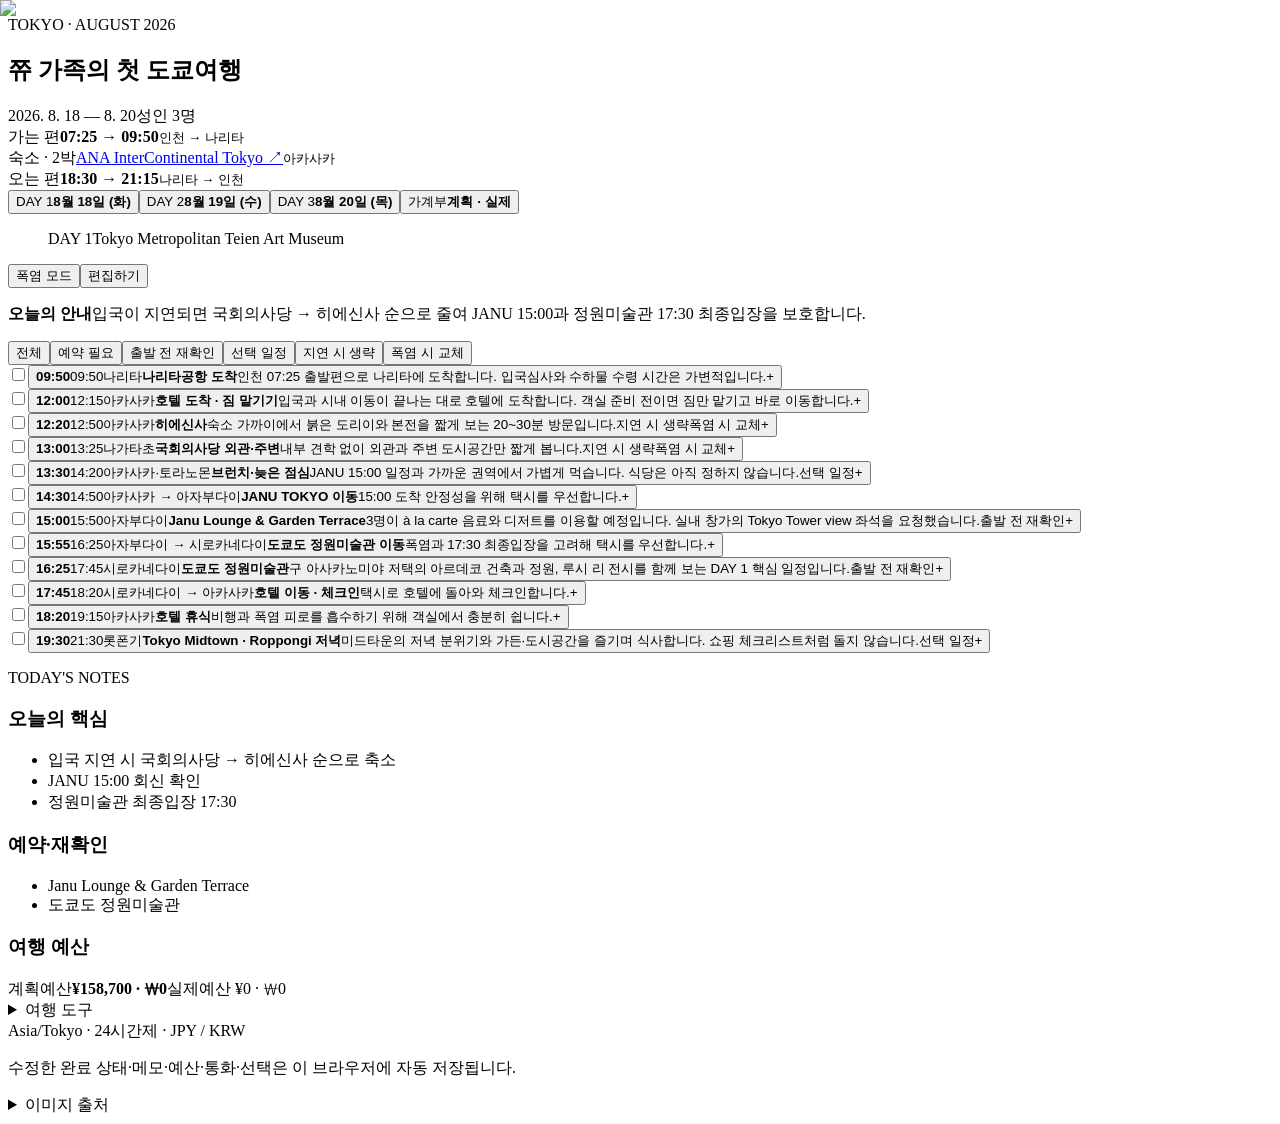
==== index.html @ afa3f35d "Deploy new DAY 2 Ginza night photo" ====
<!DOCTYPE html><html lang="ko"><head><meta charSet="utf-8"/><meta name="viewport" content="width=device-width, initial-scale=1"/><link rel="preload" as="image" href="/tokyo-family-trip-2026/images/trip/day1_teien_museum.jpg"/><link rel="stylesheet" href="/tokyo-family-trip-2026/_next/static/chunks/2cr1rccekpv5w.css" data-precedence="next"/><link rel="preload" as="script" fetchPriority="low" href="/tokyo-family-trip-2026/_next/static/chunks/12aruqaur5huj.js"/><script src="/tokyo-family-trip-2026/_next/static/chunks/3kuwx_6kailoc.js" async=""></script><script src="/tokyo-family-trip-2026/_next/static/chunks/4561u0v7ysn3r.js" async=""></script><script src="/tokyo-family-trip-2026/_next/static/chunks/turbopack-33d6wxu1oebqn.js" async=""></script><script src="/tokyo-family-trip-2026/_next/static/chunks/3fntmmi971322.js" async="" crossorigin=""></script><script src="/tokyo-family-trip-2026/_next/static/chunks/2tbtfpwut0bvv.js" async="" crossorigin=""></script><title>쮸 가족의 첫 도쿄여행</title><meta name="description" content="2026년 8월 18일부터 20일까지, 가족을 위한 도쿄 여행 일정표"/><link rel="manifest" href="/tokyo-family-trip-2026/manifest.webmanifest"/><meta name="mobile-web-app-capable" content="yes"/><meta name="apple-mobile-web-app-title" content="쮸 가족 도쿄여행"/><meta name="apple-mobile-web-app-status-bar-style" content="default"/><meta property="og:title" content="쮸 가족의 첫 도쿄여행"/><meta property="og:description" content="건축, 정원, 긴자와 도쿄역을 잇는 2박 3일 가족여행"/><meta property="og:image" content="https://rlaqndk.github.io/tokyo-family-trip-2026/images/trip/day1_teien_museum.jpg"/><meta name="twitter:card" content="summary_large_image"/><meta name="twitter:title" content="쮸 가족의 첫 도쿄여행"/><meta name="twitter:description" content="건축, 정원, 긴자와 도쿄역을 잇는 2박 3일 가족여행"/><meta name="twitter:image" content="https://rlaqndk.github.io/tokyo-family-trip-2026/images/trip/day1_teien_museum.jpg"/><link rel="icon" href="/tokyo-family-trip-2026/favicon.svg"/><script src="/tokyo-family-trip-2026/_next/static/chunks/0cz1d0mv5g_q7.js" noModule=""></script></head><body><div hidden=""><!--$--><!--/$--></div><main><section class="hero"><div class="hero-inner"><div class="hero-title"><p class="kicker">TOKYO · AUGUST 2026</p><h1>쮸 가족의 첫 도쿄여행</h1><div class="hero-meta"><span>2026. 8. 18 — 8. 20</span><span>성인 3명</span></div></div><div class="journey-facts" aria-label="여행 핵심 정보"><div class="summary-item"><span>가는 편</span><strong>07:25<!-- --> → <!-- -->09:50</strong><small>인천<!-- --> → <!-- -->나리타</small></div><div class="summary-item"><span>숙소 · 2박</span><a href="https://anaintercontinental-tokyo.jp/" target="_blank" rel="noreferrer">ANA InterContinental Tokyo<!-- --> ↗</a><small>아카사카</small></div><div class="summary-item"><span>오는 편</span><strong>18:30<!-- --> → <!-- -->21:15</strong><small>나리타<!-- --> → <!-- -->인천</small></div></div></div></section><section class="planner-shell day-tone-1" aria-label="일정 계획표와 가계부"><div class="day-tabs" role="tablist" aria-label="여행 날짜와 가계부 선택"><button id="day-1-tab" type="button" role="tab" aria-selected="true" aria-controls="active-day-panel" tabindex="0" class="is-active"><span>DAY 1</span><strong>8월 18일 (화)</strong></button><button id="day-2-tab" type="button" role="tab" aria-selected="false" aria-controls="active-day-panel" tabindex="-1" class=""><span>DAY 2</span><strong>8월 19일 (수)</strong></button><button id="day-3-tab" type="button" role="tab" aria-selected="false" aria-controls="active-day-panel" tabindex="-1" class=""><span>DAY 3</span><strong>8월 20일 (목)</strong></button><button id="budget-tab" type="button" role="tab" aria-selected="false" aria-controls="budget-panel" tabindex="-1" class="budget-tab "><span>가계부</span><strong>계획 · 실제</strong></button></div><div id="active-day-panel" role="tabpanel" aria-labelledby="day-1-tab"><header class="day-heading"><figure class="day-visual"><div class="day-image-frame"><img alt="녹음 속에 자리한 도쿄도 정원미술관 구 아사카노미야 저택" decoding="async" data-nimg="fill" style="position:absolute;height:100%;width:100%;left:0;top:0;right:0;bottom:0;color:transparent" src="/tokyo-family-trip-2026/images/trip/day1_teien_museum.jpg"/></div><figcaption><span>DAY 1</span>Tokyo Metropolitan Teien Art Museum</figcaption></figure><div class="day-actions"><button type="button" class="hot-mode-toggle " aria-pressed="false"><span class="switch-track" aria-hidden="true"><span></span></span>폭염 모드</button><button type="button" class="edit-mode-button " aria-pressed="false">편집하기</button></div></header><p class="delay-note"><strong>오늘의 안내</strong><span>입국이 지연되면 국회의사당 → 히에신사 순으로 줄여 JANU 15:00과 정원미술관 17:30 최종입장을 보호합니다.</span></p><div class="filter-area"><div class="filter-scroll" aria-label="일정 상태 필터"><button type="button" class="is-active" aria-pressed="true">전체</button><button type="button" class="" aria-pressed="false">예약 필요</button><button type="button" class="" aria-pressed="false">출발 전 재확인</button><button type="button" class="" aria-pressed="false">선택 일정</button><button type="button" class="" aria-pressed="false">지연 시 생략</button><button type="button" class="" aria-pressed="false">폭염 시 교체</button></div></div><div class="content-layout"><div class="timeline-column"><div class="timeline"><div class="timeline-entry"><article class="itinerary-card"><div class="card-main"><label class="complete-button" aria-label="나리타공항 도착 완료 체크"><input type="checkbox"/><span aria-hidden="true"></span></label><button class="card-toggle" type="button" aria-expanded="false" aria-controls="d1-arrival-details"><span class="time-block"><strong>09:50</strong><span>09:50</span></span><span class="card-heading"><span class="eyebrow">나리타</span><strong class="place-name">나리타공항 도착</strong><span class="description">인천 07:25 출발편으로 나리타에 도착합니다. 입국심사와 수하물 수령 시간은 가변적입니다.</span></span><span class="chevron" aria-hidden="true">+</span></button></div><div class="card-details" id="d1-arrival-details" hidden=""><p class="full-description">인천 07:25 출발편으로 나리타에 도착합니다. 입국심사와 수하물 수령 시간은 가변적입니다.</p><section class="expense-entry" aria-label="나리타공항 도착 예산 입력"><div class="expense-entry-heading"><strong>이 일정의 가계부</strong><label class="currency-select"><span>통화</span><select><option value="JPY" selected="">엔 ¥</option><option value="KRW">원 ₩</option></select></label></div><div class="expense-inputs"><label><span>계획예산</span><span class="currency-input"><b>¥</b><input type="number" inputMode="numeric" min="0" step="100" placeholder="0" value=""/></span></label><label><span>실제 지출</span><span class="currency-input actual-input"><b>¥</b><input type="number" inputMode="numeric" min="0" step="100" placeholder="쓴 금액" value=""/></span></label></div><div class="expense-difference"><span>계획 대비 남은 금액</span><strong class="">¥0</strong></div></section><div class="link-row"><a href="https://www.google.com/maps/search/?api=1&amp;query=%EB%82%98%EB%A6%AC%ED%83%80%EA%B3%B5%ED%95%AD%20%EB%8F%84%EC%B0%A9" target="_blank" rel="noreferrer">지도에서 보기 <span aria-hidden="true">↗</span></a><a href="https://www.narita-airport.jp/" target="_blank" rel="noreferrer">공식 홈페이지 <span aria-hidden="true">↗</span></a></div><div class="notes"><strong>기본 메모</strong><ul><li>09:50 도착은 사용자가 제공한 항공편 시각입니다.</li></ul></div></div></article></div><div class="timeline-entry"><article class="itinerary-card"><div class="card-main"><label class="complete-button" aria-label="호텔 도착 · 짐 맡기기 완료 체크"><input type="checkbox"/><span aria-hidden="true"></span></label><button class="card-toggle" type="button" aria-expanded="false" aria-controls="d1-hotel-details"><span class="time-block"><strong>12:00</strong><span>12:15</span></span><span class="card-heading"><span class="eyebrow">아카사카</span><strong class="place-name">호텔 도착 · 짐 맡기기</strong><span class="description">입국과 시내 이동이 끝나는 대로 호텔에 도착합니다. 객실 준비 전이면 짐만 맡기고 바로 이동합니다.</span></span><span class="chevron" aria-hidden="true">+</span></button></div><div class="card-details" id="d1-hotel-details" hidden=""><p class="full-description">입국과 시내 이동이 끝나는 대로 호텔에 도착합니다. 객실 준비 전이면 짐만 맡기고 바로 이동합니다.</p><div class="route-note"><strong>공항에서 호텔 이동</strong><span>나리타 스카이 액세스 시내 방면 탑승(나리타 제1터미널 방향 열차 제외) → 니혼바시 하차 → 긴자선 환승 → 다메이케산노역 13번 출구 → 호텔</span></div><section class="expense-entry" aria-label="호텔 도착 · 짐 맡기기 예산 입력"><div class="expense-entry-heading"><strong>이 일정의 가계부</strong><label class="currency-select"><span>통화</span><select><option value="JPY" selected="">엔 ¥</option><option value="KRW">원 ₩</option></select></label></div><div class="expense-inputs"><label><span>계획예산</span><span class="currency-input"><b>¥</b><input type="number" inputMode="numeric" min="0" step="100" placeholder="0" value=""/></span></label><label><span>실제 지출</span><span class="currency-input actual-input"><b>¥</b><input type="number" inputMode="numeric" min="0" step="100" placeholder="쓴 금액" value=""/></span></label></div><div class="expense-difference"><span>계획 대비 남은 금액</span><strong class="">¥0</strong></div></section><div class="link-row"><a href="https://www.google.com/maps/search/?api=1&amp;query=%ED%98%B8%ED%85%94%20%EB%8F%84%EC%B0%A9%20%C2%B7%20%EC%A7%90%20%EB%A7%A1%EA%B8%B0%EA%B8%B0" target="_blank" rel="noreferrer">지도에서 보기 <span aria-hidden="true">↗</span></a><a href="https://anaintercontinental-tokyo.jp/" target="_blank" rel="noreferrer">공식 홈페이지 <span aria-hidden="true">↗</span></a></div><div class="notes"><strong>기본 메모</strong><ul><li>12:00은 고정 도착시간이 아니라 일정 배치를 위한 목표 시각입니다.</li></ul></div></div></article></div><div class="timeline-entry"><article class="itinerary-card"><div class="card-main"><label class="complete-button" aria-label="히에신사 완료 체크"><input type="checkbox"/><span aria-hidden="true"></span></label><button class="card-toggle" type="button" aria-expanded="false" aria-controls="d1-hie-details"><span class="time-block"><strong>12:20</strong><span>12:50</span></span><span class="card-heading"><span class="eyebrow">아카사카</span><strong class="place-name">히에신사</strong><span class="description">숙소 가까이에서 붉은 도리이와 본전을 짧게 보는 20~30분 방문입니다.</span><span class="chip-row"><span class="status-chip status-지연-시-생략"><span class="status-mark" aria-hidden="true"></span>지연 시 생략</span><span class="status-chip status-폭염-시-교체"><span class="status-mark" aria-hidden="true"></span>폭염 시 교체</span></span></span><span class="chevron" aria-hidden="true">+</span></button></div><div class="card-details" id="d1-hie-details" hidden=""><p class="full-description">숙소 가까이에서 붉은 도리이와 본전을 짧게 보는 20~30분 방문입니다.</p><div class="fallback-list "><p><strong>지연 시</strong><span>입국이 늦으면 체류를 축소하거나 생략합니다.</span></p><p><strong>폭염 시</strong><span>도리이와 본전만 보고 15분 안팎으로 줄입니다.</span></p><p><strong>우천 시</strong><span>참배 동선만 짧게 보고 국회의사당 또는 점심으로 이동합니다.</span></p></div><section class="expense-entry" aria-label="히에신사 예산 입력"><div class="expense-entry-heading"><strong>이 일정의 가계부</strong><label class="currency-select"><span>통화</span><select><option value="JPY" selected="">엔 ¥</option><option value="KRW">원 ₩</option></select></label></div><div class="expense-inputs"><label><span>계획예산</span><span class="currency-input"><b>¥</b><input type="number" inputMode="numeric" min="0" step="100" placeholder="0" value=""/></span></label><label><span>실제 지출</span><span class="currency-input actual-input"><b>¥</b><input type="number" inputMode="numeric" min="0" step="100" placeholder="쓴 금액" value=""/></span></label></div><div class="expense-difference"><span>계획 대비 남은 금액</span><strong class="">¥0</strong></div></section><div class="link-row"><a href="https://www.google.com/maps/search/?api=1&amp;query=%ED%9E%88%EC%97%90%EC%8B%A0%EC%82%AC" target="_blank" rel="noreferrer">지도에서 보기 <span aria-hidden="true">↗</span></a><a href="https://www.hiejinja.net/" target="_blank" rel="noreferrer">공식 홈페이지 <span aria-hidden="true">↗</span></a></div></div></article></div><div class="timeline-entry"><article class="itinerary-card"><div class="card-main"><label class="complete-button" aria-label="국회의사당 외관·주변 완료 체크"><input type="checkbox"/><span aria-hidden="true"></span></label><button class="card-toggle" type="button" aria-expanded="false" aria-controls="d1-diet-details"><span class="time-block"><strong>13:00</strong><span>13:25</span></span><span class="card-heading"><span class="eyebrow">나가타초</span><strong class="place-name">국회의사당 외관·주변</strong><span class="description">내부 견학 없이 외관과 주변 도시공간만 짧게 봅니다.</span><span class="chip-row"><span class="status-chip status-지연-시-생략"><span class="status-mark" aria-hidden="true"></span>지연 시 생략</span><span class="status-chip status-폭염-시-교체"><span class="status-mark" aria-hidden="true"></span>폭염 시 교체</span></span></span><span class="chevron" aria-hidden="true">+</span></button></div><div class="card-details" id="d1-diet-details" hidden=""><p class="full-description">내부 견학 없이 외관과 주변 도시공간만 짧게 봅니다.</p><div class="fallback-list "><p><strong>지연 시</strong><span>DAY 1이 밀리면 가장 먼저 삭제합니다.</span></p><p><strong>폭염 시</strong><span>차량에서 외관을 보고 바로 점심 장소로 이동합니다.</span></p><p><strong>우천 시</strong><span>외관 촬영을 생략합니다.</span></p></div><section class="expense-entry" aria-label="국회의사당 외관·주변 예산 입력"><div class="expense-entry-heading"><strong>이 일정의 가계부</strong><label class="currency-select"><span>통화</span><select><option value="JPY" selected="">엔 ¥</option><option value="KRW">원 ₩</option></select></label></div><div class="expense-inputs"><label><span>계획예산</span><span class="currency-input"><b>¥</b><input type="number" inputMode="numeric" min="0" step="100" placeholder="0" value=""/></span></label><label><span>실제 지출</span><span class="currency-input actual-input"><b>¥</b><input type="number" inputMode="numeric" min="0" step="100" placeholder="쓴 금액" value=""/></span></label></div><div class="expense-difference"><span>계획 대비 남은 금액</span><strong class="">¥0</strong></div></section><div class="link-row"><a href="https://www.google.com/maps/search/?api=1&amp;query=%EA%B5%AD%ED%9A%8C%EC%9D%98%EC%82%AC%EB%8B%B9%20%EC%99%B8%EA%B4%80%C2%B7%EC%A3%BC%EB%B3%80" target="_blank" rel="noreferrer">지도에서 보기 <span aria-hidden="true">↗</span></a><a href="https://www.sangiin.go.jp/eng/" target="_blank" rel="noreferrer">공식 홈페이지 <span aria-hidden="true">↗</span></a></div></div></article></div><div class="timeline-entry"><article class="itinerary-card"><div class="card-main"><label class="complete-button" aria-label="브런치·늦은 점심 완료 체크"><input type="checkbox"/><span aria-hidden="true"></span></label><button class="card-toggle" type="button" aria-expanded="false" aria-controls="d1-brunch-details"><span class="time-block"><strong>13:30</strong><span>14:20</span></span><span class="card-heading"><span class="eyebrow">아카사카·토라노몬</span><strong class="place-name">브런치·늦은 점심</strong><span class="description">JANU 15:00 일정과 가까운 권역에서 가볍게 먹습니다. 식당은 아직 정하지 않습니다.</span><span class="chip-row"><span class="status-chip status-선택-일정"><span class="status-mark" aria-hidden="true"></span>선택 일정</span></span></span><span class="chevron" aria-hidden="true">+</span></button></div><div class="card-details" id="d1-brunch-details" hidden=""><p class="full-description">JANU 15:00 일정과 가까운 권역에서 가볍게 먹습니다. 식당은 아직 정하지 않습니다.</p><section class="expense-entry" aria-label="브런치·늦은 점심 예산 입력"><div class="expense-entry-heading"><strong>이 일정의 가계부</strong><label class="currency-select"><span>통화</span><select><option value="JPY" selected="">엔 ¥</option><option value="KRW">원 ₩</option></select></label></div><div class="expense-inputs"><label><span>계획예산</span><span class="currency-input"><b>¥</b><input type="number" inputMode="numeric" min="0" step="100" placeholder="0" value=""/></span></label><label><span>실제 지출</span><span class="currency-input actual-input"><b>¥</b><input type="number" inputMode="numeric" min="0" step="100" placeholder="쓴 금액" value=""/></span></label></div><div class="expense-difference"><span>계획 대비 남은 금액</span><strong class="">¥0</strong></div></section><div class="link-row"><a href="https://www.google.com/maps/search/?api=1&amp;query=%EB%B8%8C%EB%9F%B0%EC%B9%98%C2%B7%EB%8A%A6%EC%9D%80%20%EC%A0%90%EC%8B%AC" target="_blank" rel="noreferrer">지도에서 보기 <span aria-hidden="true">↗</span></a><span class="link-unavailable">공식 링크 미정</span></div><div class="notes"><strong>기본 메모</strong><ul><li>JANU 15:00에 맞춰 무거운 코스식은 피합니다.</li><li>입국 지연 시 빠른 식사로 바꿉니다.</li></ul></div></div></article></div><div class="timeline-entry"><article class="itinerary-card"><div class="card-main"><label class="complete-button" aria-label="JANU TOKYO 이동 완료 체크"><input type="checkbox"/><span aria-hidden="true"></span></label><button class="card-toggle" type="button" aria-expanded="false" aria-controls="d1-to-janu-details"><span class="time-block"><strong>14:30</strong><span>14:50</span></span><span class="card-heading"><span class="eyebrow">아카사카 → 아자부다이</span><strong class="place-name">JANU TOKYO 이동</strong><span class="description">15:00 도착 안정성을 위해 택시를 우선합니다.</span></span><span class="chevron" aria-hidden="true">+</span></button></div><div class="card-details" id="d1-to-janu-details" hidden=""><p class="full-description">15:00 도착 안정성을 위해 택시를 우선합니다.</p><div class="fallback-list "><p><strong>폭염 시</strong><span>폭염 모드에서는 택시 이동을 우선합니다.</span></p></div><section class="expense-entry" aria-label="JANU TOKYO 이동 예산 입력"><div class="expense-entry-heading"><strong>이 일정의 가계부</strong><label class="currency-select"><span>통화</span><select><option value="JPY" selected="">엔 ¥</option><option value="KRW">원 ₩</option></select></label></div><div class="expense-inputs"><label><span>계획예산</span><span class="currency-input"><b>¥</b><input type="number" inputMode="numeric" min="0" step="100" placeholder="0" value=""/></span></label><label><span>실제 지출</span><span class="currency-input actual-input"><b>¥</b><input type="number" inputMode="numeric" min="0" step="100" placeholder="쓴 금액" value=""/></span></label></div><div class="expense-difference"><span>계획 대비 남은 금액</span><strong class="">¥0</strong></div></section><div class="link-row"><a href="https://www.google.com/maps/search/?api=1&amp;query=JANU%20TOKYO%20%EC%9D%B4%EB%8F%99" target="_blank" rel="noreferrer">지도에서 보기 <span aria-hidden="true">↗</span></a><a href="https://www.janu.com/janu-tokyo/" target="_blank" rel="noreferrer">공식 홈페이지 <span aria-hidden="true">↗</span></a></div></div></article></div><div class="timeline-entry"><article class="itinerary-card"><div class="card-main"><label class="complete-button" aria-label="Janu Lounge &amp; Garden Terrace 완료 체크"><input type="checkbox"/><span aria-hidden="true"></span></label><button class="card-toggle" type="button" aria-expanded="false" aria-controls="d1-janu-details"><span class="time-block"><strong>15:00</strong><span>15:50</span></span><span class="card-heading"><span class="eyebrow">아자부다이</span><strong class="place-name">Janu Lounge &amp; Garden Terrace</strong><span class="description">3명이 à la carte 음료와 디저트를 이용할 예정입니다. 실내 창가의 Tokyo Tower view 좌석을 요청했습니다.</span><span class="chip-row"><span class="status-chip status-출발-전-재확인"><span class="status-mark" aria-hidden="true"></span>출발 전 재확인</span></span></span><span class="chevron" aria-hidden="true">+</span></button></div><div class="card-details" id="d1-janu-details" hidden=""><p class="full-description">3명이 à la carte 음료와 디저트를 이용할 예정입니다. 실내 창가의 Tokyo Tower view 좌석을 요청했습니다.</p><p class="reservation-line"><strong>예약</strong><span>예약 요청</span></p><section class="expense-entry" aria-label="Janu Lounge &amp; Garden Terrace 예산 입력"><div class="expense-entry-heading"><strong>이 일정의 가계부</strong><label class="currency-select"><span>통화</span><select><option value="JPY" selected="">엔 ¥</option><option value="KRW">원 ₩</option></select></label></div><div class="expense-inputs"><label><span>계획예산</span><span class="currency-input"><b>¥</b><input type="number" inputMode="numeric" min="0" step="100" placeholder="0" value="18000"/></span></label><label><span>실제 지출</span><span class="currency-input actual-input"><b>¥</b><input type="number" inputMode="numeric" min="0" step="100" placeholder="쓴 금액" value=""/></span></label></div><div class="expense-difference"><span>계획 대비 남은 금액</span><strong class="">¥18,000</strong></div></section><div class="link-row"><a href="https://www.google.com/maps/search/?api=1&amp;query=Janu%20Lounge%20%26%20Garden%20Terrace" target="_blank" rel="noreferrer">지도에서 보기 <span aria-hidden="true">↗</span></a><a href="https://www.janu.com/janu-tokyo/janu-lounge/" target="_blank" rel="noreferrer">공식 홈페이지 <span aria-hidden="true">↗</span></a></div><div class="notes"><strong>기본 메모</strong><ul><li>2026-08-09 janutokyo.res@janu.com으로 예약 요청 메일 발송 완료.</li><li>호텔의 확정 회신은 아직 받지 않았습니다.</li><li>à la carte 이용 조건과 최소주문금액 회신을 확인합니다.</li><li>Tokyo Tower view 좌석은 요청사항이며 보장되지 않습니다.</li><li>예약이 불가하면 호텔 체크인·휴식 또는 아자부다이 짧은 산책으로 바꿉니다.</li></ul></div></div></article></div><div class="timeline-entry"><article class="itinerary-card"><div class="card-main"><label class="complete-button" aria-label="도쿄도 정원미술관 이동 완료 체크"><input type="checkbox"/><span aria-hidden="true"></span></label><button class="card-toggle" type="button" aria-expanded="false" aria-controls="d1-to-teien-details"><span class="time-block"><strong>15:55</strong><span>16:25</span></span><span class="card-heading"><span class="eyebrow">아자부다이 → 시로카네다이</span><strong class="place-name">도쿄도 정원미술관 이동</strong><span class="description">폭염과 17:30 최종입장을 고려해 택시를 우선합니다.</span></span><span class="chevron" aria-hidden="true">+</span></button></div><div class="card-details" id="d1-to-teien-details" hidden=""><p class="full-description">폭염과 17:30 최종입장을 고려해 택시를 우선합니다.</p><section class="expense-entry" aria-label="도쿄도 정원미술관 이동 예산 입력"><div class="expense-entry-heading"><strong>이 일정의 가계부</strong><label class="currency-select"><span>통화</span><select><option value="JPY" selected="">엔 ¥</option><option value="KRW">원 ₩</option></select></label></div><div class="expense-inputs"><label><span>계획예산</span><span class="currency-input"><b>¥</b><input type="number" inputMode="numeric" min="0" step="100" placeholder="0" value=""/></span></label><label><span>실제 지출</span><span class="currency-input actual-input"><b>¥</b><input type="number" inputMode="numeric" min="0" step="100" placeholder="쓴 금액" value=""/></span></label></div><div class="expense-difference"><span>계획 대비 남은 금액</span><strong class="">¥0</strong></div></section><div class="link-row"><a href="https://www.google.com/maps/search/?api=1&amp;query=%EB%8F%84%EC%BF%84%EB%8F%84%20%EC%A0%95%EC%9B%90%EB%AF%B8%EC%88%A0%EA%B4%80%20%EC%9D%B4%EB%8F%99" target="_blank" rel="noreferrer">지도에서 보기 <span aria-hidden="true">↗</span></a><a href="https://www.teien-art-museum.ne.jp/en/" target="_blank" rel="noreferrer">공식 홈페이지 <span aria-hidden="true">↗</span></a></div></div></article></div><div class="timeline-entry"><article class="itinerary-card"><div class="card-main"><label class="complete-button" aria-label="도쿄도 정원미술관 완료 체크"><input type="checkbox"/><span aria-hidden="true"></span></label><button class="card-toggle" type="button" aria-expanded="false" aria-controls="d1-teien-details"><span class="time-block"><strong>16:25</strong><span>17:45</span></span><span class="card-heading"><span class="eyebrow">시로카네다이</span><strong class="place-name">도쿄도 정원미술관</strong><span class="description">구 아사카노미야 저택의 아르데코 건축과 정원, 루시 리 전시를 함께 보는 DAY 1 핵심 일정입니다.</span><span class="chip-row"><span class="status-chip status-출발-전-재확인"><span class="status-mark" aria-hidden="true"></span>출발 전 재확인</span></span></span><span class="chevron" aria-hidden="true">+</span></button></div><div class="card-details" id="d1-teien-details" hidden=""><p class="full-description">구 아사카노미야 저택의 아르데코 건축과 정원, 루시 리 전시를 함께 보는 DAY 1 핵심 일정입니다.</p><p class="reservation-line"><strong>예약</strong><span>예약 필요</span></p><div class="fallback-list "><p><strong>폭염 시</strong><span>정원 체류는 짧게 하고 본관과 신관 관람을 우선합니다.</span></p></div><section class="expense-entry" aria-label="도쿄도 정원미술관 예산 입력"><div class="expense-entry-heading"><strong>이 일정의 가계부</strong><label class="currency-select"><span>통화</span><select><option value="JPY" selected="">엔 ¥</option><option value="KRW">원 ₩</option></select></label></div><div class="expense-inputs"><label><span>계획예산</span><span class="currency-input"><b>¥</b><input type="number" inputMode="numeric" min="0" step="100" placeholder="0" value="4200"/></span></label><label><span>실제 지출</span><span class="currency-input actual-input"><b>¥</b><input type="number" inputMode="numeric" min="0" step="100" placeholder="쓴 금액" value=""/></span></label></div><div class="expense-difference"><span>계획 대비 남은 금액</span><strong class="">¥4,200</strong></div></section><div class="link-row"><a href="https://www.google.com/maps/search/?api=1&amp;query=%EB%8F%84%EC%BF%84%EB%8F%84%20%EC%A0%95%EC%9B%90%EB%AF%B8%EC%88%A0%EA%B4%80" target="_blank" rel="noreferrer">지도에서 보기 <span aria-hidden="true">↗</span></a><a href="https://www.teien-art-museum.ne.jp/en/" target="_blank" rel="noreferrer">공식 홈페이지 <span aria-hidden="true">↗</span></a></div><div class="notes"><strong>기본 메모</strong><ul><li>2026-08-18은 개관일입니다.</li><li>10:00~18:00, 최종입장 17:30.</li><li>루시 리 전시는 날짜·시간 지정 예약제이므로 티켓을 확인합니다.</li><li>17:30 입장이 어렵다면 무리해서 이동하지 않습니다.</li></ul></div></div></article></div><div class="timeline-entry"><article class="itinerary-card"><div class="card-main"><label class="complete-button" aria-label="호텔 이동 · 체크인 완료 체크"><input type="checkbox"/><span aria-hidden="true"></span></label><button class="card-toggle" type="button" aria-expanded="false" aria-controls="d1-checkin-details"><span class="time-block"><strong>17:45</strong><span>18:20</span></span><span class="card-heading"><span class="eyebrow">시로카네다이 → 아카사카</span><strong class="place-name">호텔 이동 · 체크인</strong><span class="description">택시로 호텔에 돌아와 체크인합니다.</span></span><span class="chevron" aria-hidden="true">+</span></button></div><div class="card-details" id="d1-checkin-details" hidden=""><p class="full-description">택시로 호텔에 돌아와 체크인합니다.</p><section class="expense-entry" aria-label="호텔 이동 · 체크인 예산 입력"><div class="expense-entry-heading"><strong>이 일정의 가계부</strong><label class="currency-select"><span>통화</span><select><option value="JPY" selected="">엔 ¥</option><option value="KRW">원 ₩</option></select></label></div><div class="expense-inputs"><label><span>계획예산</span><span class="currency-input"><b>¥</b><input type="number" inputMode="numeric" min="0" step="100" placeholder="0" value=""/></span></label><label><span>실제 지출</span><span class="currency-input actual-input"><b>¥</b><input type="number" inputMode="numeric" min="0" step="100" placeholder="쓴 금액" value=""/></span></label></div><div class="expense-difference"><span>계획 대비 남은 금액</span><strong class="">¥0</strong></div></section><div class="link-row"><a href="https://www.google.com/maps/search/?api=1&amp;query=%ED%98%B8%ED%85%94%20%EC%9D%B4%EB%8F%99%20%C2%B7%20%EC%B2%B4%ED%81%AC%EC%9D%B8" target="_blank" rel="noreferrer">지도에서 보기 <span aria-hidden="true">↗</span></a><a href="https://anaintercontinental-tokyo.jp/" target="_blank" rel="noreferrer">공식 홈페이지 <span aria-hidden="true">↗</span></a></div></div></article></div><div class="timeline-entry"><article class="itinerary-card"><div class="card-main"><label class="complete-button" aria-label="호텔 휴식 완료 체크"><input type="checkbox"/><span aria-hidden="true"></span></label><button class="card-toggle" type="button" aria-expanded="false" aria-controls="d1-rest-details"><span class="time-block"><strong>18:20</strong><span>19:15</span></span><span class="card-heading"><span class="eyebrow">아카사카</span><strong class="place-name">호텔 휴식</strong><span class="description">비행과 폭염 피로를 흡수하기 위해 객실에서 충분히 쉽니다.</span></span><span class="chevron" aria-hidden="true">+</span></button></div><div class="card-details" id="d1-rest-details" hidden=""><p class="full-description">비행과 폭염 피로를 흡수하기 위해 객실에서 충분히 쉽니다.</p><section class="expense-entry" aria-label="호텔 휴식 예산 입력"><div class="expense-entry-heading"><strong>이 일정의 가계부</strong><label class="currency-select"><span>통화</span><select><option value="JPY" selected="">엔 ¥</option><option value="KRW">원 ₩</option></select></label></div><div class="expense-inputs"><label><span>계획예산</span><span class="currency-input"><b>¥</b><input type="number" inputMode="numeric" min="0" step="100" placeholder="0" value=""/></span></label><label><span>실제 지출</span><span class="currency-input actual-input"><b>¥</b><input type="number" inputMode="numeric" min="0" step="100" placeholder="쓴 금액" value=""/></span></label></div><div class="expense-difference"><span>계획 대비 남은 금액</span><strong class="">¥0</strong></div></section><div class="link-row"><a href="https://www.google.com/maps/search/?api=1&amp;query=%ED%98%B8%ED%85%94%20%ED%9C%B4%EC%8B%9D" target="_blank" rel="noreferrer">지도에서 보기 <span aria-hidden="true">↗</span></a><span class="link-unavailable">공식 링크 미정</span></div></div></article></div><div class="timeline-entry"><article class="itinerary-card"><div class="card-main"><label class="complete-button" aria-label="Tokyo Midtown · Roppongi 저녁 완료 체크"><input type="checkbox"/><span aria-hidden="true"></span></label><button class="card-toggle" type="button" aria-expanded="false" aria-controls="d1-midtown-details"><span class="time-block"><strong>19:30</strong><span>21:30</span></span><span class="card-heading"><span class="eyebrow">롯폰기</span><strong class="place-name">Tokyo Midtown · Roppongi 저녁</strong><span class="description">미드타운의 저녁 분위기와 가든·도시공간을 즐기며 식사합니다. 쇼핑 체크리스트처럼 돌지 않습니다.</span><span class="chip-row"><span class="status-chip status-선택-일정"><span class="status-mark" aria-hidden="true"></span>선택 일정</span></span></span><span class="chevron" aria-hidden="true">+</span></button></div><div class="card-details" id="d1-midtown-details" hidden=""><p class="full-description">미드타운의 저녁 분위기와 가든·도시공간을 즐기며 식사합니다. 쇼핑 체크리스트처럼 돌지 않습니다.</p><div class="fallback-list "><p><strong>폭염 시</strong><span>가든 산책은 생략하고 실내 식사만 합니다.</span></p></div><section class="expense-entry" aria-label="Tokyo Midtown · Roppongi 저녁 예산 입력"><div class="expense-entry-heading"><strong>이 일정의 가계부</strong><label class="currency-select"><span>통화</span><select><option value="JPY" selected="">엔 ¥</option><option value="KRW">원 ₩</option></select></label></div><div class="expense-inputs"><label><span>계획예산</span><span class="currency-input"><b>¥</b><input type="number" inputMode="numeric" min="0" step="100" placeholder="0" value="24000"/></span></label><label><span>실제 지출</span><span class="currency-input actual-input"><b>¥</b><input type="number" inputMode="numeric" min="0" step="100" placeholder="쓴 금액" value=""/></span></label></div><div class="expense-difference"><span>계획 대비 남은 금액</span><strong class="">¥24,000</strong></div></section><div class="link-row"><a href="https://www.google.com/maps/search/?api=1&amp;query=Tokyo%20Midtown%20%C2%B7%20Roppongi%20%EC%A0%80%EB%85%81" target="_blank" rel="noreferrer">지도에서 보기 <span aria-hidden="true">↗</span></a><a href="https://www.tokyo-midtown.com/en/" target="_blank" rel="noreferrer">공식 홈페이지 <span aria-hidden="true">↗</span></a></div><div class="notes"><strong>기본 메모</strong><ul><li>TASAKI는 영업시간이 맞고 가족이 원할 때만 짧게 들릅니다.</li><li>저녁 식당은 아직 확정하지 않았습니다.</li></ul></div></div></article></div></div></div><aside class="concierge-panel" aria-label="오늘의 컨시어지 노트"><div class="concierge-section"><p class="side-kicker">TODAY&#x27;S NOTES</p><h3>오늘의 핵심</h3><ul class="key-points"><li>입국 지연 시 국회의사당 → 히에신사 순으로 축소</li><li>JANU 15:00 회신 확인</li><li>정원미술관 최종입장 17:30</li></ul></div><div class="concierge-section"><h3>예약·재확인</h3><ul><li>Janu Lounge &amp; Garden Terrace</li><li>도쿄도 정원미술관</li></ul></div><div class="concierge-section budget-overview"><h3>여행 예산</h3><span>계획예산</span><strong>¥158,700<span class="currency-total-divider"> · </span>₩0</strong><span>실제예산 <!-- -->¥0<span class="currency-total-divider"> · </span>₩0</span></div><details class="tool-drawer"><summary>여행 도구</summary><div class="tool-content"><button type="button">일정 인쇄</button><button type="button">JSON 내보내기</button><label>JSON 가져오기<input type="file" accept="application/json"/></label><button type="button" class="reset-button">편집 상태 초기화</button></div></details></aside></div></div></section><footer><span class="footer-meta">Asia/Tokyo · 24시간제 · JPY / KRW</span><p>수정한 완료 상태·메모·예산·통화·선택은 이 브라우저에 자동 저장됩니다.</p><details class="image-credits"><summary>이미지 출처</summary><div class="image-credit-content"><ul><li><strong>DAY 1 · Tokyo Metropolitan Teien Art Museum</strong><span>Jmho · Wikimedia Commons · CC0 1.0 · 웹용 리사이즈</span></li><li><strong>DAY 2 · Ginza at Night</strong><span>Jakub Hałun · Wikimedia Commons · CC BY 4.0 · 16:9 중앙 크롭</span></li><li><strong>DAY 3 · Tokyo Station</strong><span>Daderot · Wikimedia Commons · CC0 1.0 · 웹용 리사이즈</span></li><li><strong>상세 · National Diet Building</strong><span>Kakidai · Wikimedia Commons · CC BY-SA 4.0 · 웹용 리사이즈</span></li><li><strong>상세 · Tokyo International Forum</strong><span>Kakidai · Wikimedia Commons · CC BY-SA 4.0 · 웹용 리사이즈</span></li></ul><a href="/tokyo-family-trip-2026/images/trip/IMAGE_CREDITS.md" target="_blank" rel="noreferrer">전체 크레딧 파일 ↗</a></div></details></footer></main><!--$--><!--/$--><script src="/tokyo-family-trip-2026/_next/static/chunks/12aruqaur5huj.js" id="_R_" async=""></script><script>(self.__next_f=self.__next_f||[]).push([0])</script><script>self.__next_f.push([1,"1:\"$Sreact.fragment\"\n2:I[39756,[\"/tokyo-family-trip-2026/_next/static/chunks/3fntmmi971322.js\"],\"default\"]\n3:I[37457,[\"/tokyo-family-trip-2026/_next/static/chunks/3fntmmi971322.js\"],\"default\"]\n4:I[1520,[\"/tokyo-family-trip-2026/_next/static/chunks/3fntmmi971322.js\",\"/tokyo-family-trip-2026/_next/static/chunks/2tbtfpwut0bvv.js\"],\"TripPlanner\"]\n8:I[68027,[\"/tokyo-family-trip-2026/_next/static/chunks/3fntmmi971322.js\"],\"default\",1]\n:HL[\"/tokyo-family-trip-2026/_next/static/chunks/2cr1rccekpv5w.css\",\"style\"]\n0:{\"P\":null,\"c\":[\"\",\"\"],\"q\":\"\",\"i\":false,\"f\":[[[\"\",{\"children\":[\"__PAGE__\",{},\"$undefined\",\"$undefined\",4608]},\"$undefined\",\"$undefined\",4624],[[\"$\",\"$1\",\"c\",{\"children\":[[[\"$\",\"link\",\"0\",{\"rel\":\"stylesheet\",\"href\":\"/tokyo-family-trip-2026/_next/static/chunks/2cr1rccekpv5w.css\",\"precedence\":\"next\",\"crossOrigin\":\"$undefined\",\"nonce\":\"$undefined\"}],[\"$\",\"script\",\"script-0\",{\"src\":\"/tokyo-family-trip-2026/_next/static/chunks/3fntmmi971322.js\",\"async\":true,\"nonce\":\"$undefined\"}]],[\"$\",\"html\",null,{\"lang\":\"ko\",\"children\":[\"$\",\"body\",null,{\"children\":[\"$\",\"$L2\",null,{\"parallelRouterKey\":\"children\",\"error\":\"$undefined\",\"errorStyles\":\"$undefined\",\"errorScripts\":\"$undefined\",\"template\":[\"$\",\"$L3\",null,{}],\"templateStyles\":\"$undefined\",\"templateScripts\":\"$undefined\",\"notFound\":[[[\"$\",\"title\",null,{\"children\":\"404: This page could not be found.\"}],[\"$\",\"div\",null,{\"style\":{\"fontFamily\":\"system-ui,\\\"Segoe UI\\\",Roboto,Helvetica,Arial,sans-serif,\\\"Apple Color Emoji\\\",\\\"Segoe UI Emoji\\\"\",\"height\":\"100vh\",\"textAlign\":\"center\",\"display\":\"flex\",\"flexDirection\":\"column\",\"alignItems\":\"center\",\"justifyContent\":\"center\"},\"children\":[\"$\",\"div\",null,{\"children\":[[\"$\",\"style\",null,{\"dangerouslySetInnerHTML\":{\"__html\":\"body{color:#000;background:#fff;margin:0}.next-error-h1{border-right:1px solid rgba(0,0,0,.3)}@media (prefers-color-scheme:dark){body{color:#fff;background:#000}.next-error-h1{border-right:1px solid rgba(255,255,255,.3)}}\"}}],[\"$\",\"h1\",null,{\"className\":\"next-error-h1\",\"style\":{\"display\":\"inline-block\",\"margin\":\"0 20px 0 0\",\"padding\":\"0 23px 0 0\",\"fontSize\":24,\"fontWeight\":500,\"verticalAlign\":\"top\",\"lineHeight\":\"49px\"},\"children\":404}],[\"$\",\"div\",null,{\"style\":{\"display\":\"inline-block\"},\"children\":[\"$\",\"h2\",null,{\"style\":{\"fontSize\":14,\"fontWeight\":400,\"lineHeight\":\"49px\",\"margin\":0},\"children\":\"This page could not be found.\"}]}]]}]}]],[]],\"forbidden\":\"$undefined\",\"unauthorized\":\"$undefined\"}]}]}]]}],{\"children\":[[\"$\",\"$1\",\"c\",{\"children\":[[\"$\",\"$L4\",null,{\"trip\":{\"id\":\"tokyo-family-2026\",\"title\":\"쮸 가족의 첫 도쿄여행\",\"startDate\":\"2026-08-18\",\"endDate\":\"2026-08-20\",\"timezone\":\"Asia/Tokyo\",\"currency\":\"JPY\",\"travelers\":[\"사용자\",\"엄마\",\"남동생\"],\"hotel\":{\"name\":\"ANA InterContinental Tokyo\",\"area\":\"아카사카\",\"officialUrl\":\"https://anaintercontinental-tokyo.jp/\"},\"flights\":[{\"kind\":\"출국\",\"date\":\"2026-08-18\",\"departureAirport\":\"인천\",\"departureTime\":\"07:25\",\"arrivalAirport\":\"나리타\",\"arrivalTime\":\"09:50\"},{\"kind\":\"귀국\",\"date\":\"2026-08-20\",\"departureAirport\":\"나리타\",\"departureTime\":\"18:30\",\"arrivalAirport\":\"인천\",\"arrivalTime\":\"21:15\"}],\"keywords\":[\"아르데코\",\"도시 건축\",\"정원\",\"긴자\",\"가족 취향\",\"폭염 대비\"],\"days\":[{\"day\":1,\"date\":\"2026-08-18\",\"label\":\"DAY 1\",\"hero\":{\"src\":\"/images/trip/day1_teien_museum.jpg\",\"alt\":\"녹음 속에 자리한 도쿄도 정원미술관 구 아사카노미야 저택\",\"caption\":\"Tokyo Metropolitan Teien Art Museum\",\"creditKey\":\"hero-teien\"},\"alert\":\"입국이 지연되면 국회의사당 → 히에신사 순으로 줄여 JANU 15:00과 정원미술관 17:30 최종입장을 보호합니다.\",\"notes\":[\"입국 지연 시 국회의사당 → 히에신사 순으로 축소\",\"JANU 15:00 회신 확인\",\"정원미술관 최종입장 17:30\"],\"items\":[{\"estimatedTravelMinutes\":null,\"priority\":\"필수\",\"interestTags\":[\"가족 모두\"],\"indoorLevel\":\"실내\",\"statuses\":[],\"reservationStatus\":\"불필요\",\"dropIfDelayed\":false,\"delayedFallback\":null,\"hotWeatherFallback\":null,\"rainyDayFallback\":null,\"estimatedCost\":null,\"mapUrl\":\"https://www.google.com/maps/search/?api=1\u0026query=%EB%82%98%EB%A6%AC%ED%83%80%EA%B3%B5%ED%95%AD%20%EB%8F%84%EC%B0%A9\",\"officialUrl\":\"https://www.narita-airport.jp/\",\"sourceUrl\":\"https://www.narita-airport.jp/\",\"verifiedAt\":\"2026-08-09\",\"notes\":[\"09:50 도착은 사용자가 제공한 항공편 시각입니다.\"],\"id\":\"d1-arrival\",\"day\":1,\"startTime\":\"09:50\",\"endTime\":\"09:50\",\"placeName\":\"나리타공항 도착\",\"area\":\"나리타\",\"category\":\"항공\",\"description\":\"인천 07:25 출발편으로 나리타에 도착합니다. 입국심사와 수하물 수령 시간은 가변적입니다.\",\"transport\":\"항공 · 공항 내부 도보\"},{\"estimatedTravelMinutes\":null,\"priority\":\"필수\",\"interestTags\":[\"가족 모두\"],\"indoorLevel\":\"실내\",\"statuses\":[],\"reservationStatus\":\"불필요\",\"dropIfDelayed\":false,\"delayedFallback\":null,\"hotWeatherFallback\":null,\"rainyDayFallback\":null,\"estimatedCost\":null,\"mapUrl\":\"https://www.google.com/maps/search/?api=1\u0026query=%ED%98%B8%ED%85%94%20%EB%8F%84%EC%B0%A9%20%C2%B7%20%EC%A7%90%20%EB%A7%A1%EA%B8%B0%EA%B8%B0\",\"officialUrl\":\"https://anaintercontinental-tokyo.jp/\",\"sourceUrl\":\"https://anaintercontinental-tokyo.jp/\",\"verifiedAt\":null,\"notes\":[\"12:00은 고정 도착시간이 아니라 일정 배치를 위한 목표 시각입니다.\"],\"id\":\"d1-hotel\",\"day\":1,\"startTime\":\"12:00\",\"endTime\":\"12:15\",\"placeName\":\"호텔 도착 · 짐 맡기기\",\"area\":\"아카사카\",\"category\":\"호텔\",\"description\":\"입국과 시내 이동이 끝나는 대로 호텔에 도착합니다. 객실 준비 전이면 짐만 맡기고 바로 이동합니다.\",\"routeNote\":\"나리타 스카이 액세스 시내 방면 탑승(나리타 제1터미널 방향 열차 제외) → 니혼바시 하차 → 긴자선 환승 → 다메이케산노역 13번 출구 → 호텔\",\"transport\":\"공항 교통 · 택시/지하철 후보\"},{\"estimatedTravelMinutes\":10,\"priority\":\"보통\",\"interestTags\":[\"엄마 · 전통\",\"사용자 · 공간\"],\"indoorLevel\":\"야외\",\"statuses\":[\"지연 시 생략\",\"폭염 시 교체\"],\"reservationStatus\":\"불필요\",\"dropIfDelayed\":true,\"delayedFallback\":\"입국이 늦으면 체류를 축소하거나 생략합니다.\",\"hotWeatherFallback\":\"도리이와 본전만 보고 15분 안팎으로 줄입니다.\",\"rainyDayFallback\":\"참배 동선만 짧게 보고 국회의사당 또는 점심으로 이동합니다.\",\"estimatedCost\":null,\"mapUrl\":\"https://www.google.com/maps/search/?api=1\u0026query=%ED%9E%88%EC%97%90%EC%8B%A0%EC%82%AC\",\"officialUrl\":\"https://www.hiejinja.net/\",\"sourceUrl\":\"https://www.hiejinja.net/\",\"verifiedAt\":null,\"notes\":[],\"id\":\"d1-hie\",\"day\":1,\"startTime\":\"12:20\",\"endTime\":\"12:50\",\"placeName\":\"히에신사\",\"area\":\"아카사카\",\"category\":\"전통 공간\",\"description\":\"숙소 가까이에서 붉은 도리이와 본전을 짧게 보는 20~30분 방문입니다.\",\"transport\":\"도보 또는 택시\"},{\"estimatedTravelMinutes\":10,\"priority\":\"낮음\",\"interestTags\":[\"사용자 · 건축\",\"남동생 · 도시 건축\"],\"indoorLevel\":\"야외\",\"statuses\":[\"지연 시 생략\",\"폭염 시 교체\"],\"reservationStatus\":\"불필요\",\"dropIfDelayed\":true,\"delayedFallback\":\"DAY 1이 밀리면 가장 먼저 삭제합니다.\",\"hotWeatherFallback\":\"차량에서 외관을 보고 바로 점심 장소로 이동합니다.\",\"rainyDayFallback\":\"외관 촬영을 생략합니다.\",\"estimatedCost\":null,\"mapUrl\":\"https://www.google.com/maps/search/?api=1\u0026query=%EA%B5%AD%ED%9A%8C%EC%9D%98%EC%82%AC%EB%8B%B9%20%EC%99%B8%EA%B4%80%C2%B7%EC%A3%BC%EB%B3%80\",\"officialUrl\":\"https://www.sangiin.go.jp/eng/\",\"sourceUrl\":\"https://www.sangiin.go.jp/eng/\",\"verifiedAt\":null,\"notes\":[],\"id\":\"d1-diet\",\"day\":1,\"startTime\":\"13:00\",\"endTime\":\"13:25\",\"placeName\":\"국회의사당 외관·주변\",\"area\":\"나가타초\",\"category\":\"도시 건축\",\"description\":\"내부 견학 없이 외관과 주변 도시공간만 짧게 봅니다.\",\"transport\":\"도보 또는 택시\",\"image\":{\"src\":\"/images/trip/support_national_diet.jpg\",\"alt\":\"넓은 광장 너머로 보이는 국회의사당 정면 외관\",\"caption\":\"National Diet Building\",\"creditKey\":\"support-diet\"}},{\"estimatedTravelMinutes\":null,\"priority\":\"보통\",\"interestTags\":[\"가족 모두 · 음식\"],\"indoorLevel\":\"실내\",\"statuses\":[\"선택 일정\"],\"reservationStatus\":\"불필요\",\"dropIfDelayed\":false,\"delayedFallback\":null,\"hotWeatherFallback\":null,\"rainyDayFallback\":null,\"estimatedCost\":null,\"mapUrl\":\"https://www.google.com/maps/search/?api=1\u0026query=%EB%B8%8C%EB%9F%B0%EC%B9%98%C2%B7%EB%8A%A6%EC%9D%80%20%EC%A0%90%EC%8B%AC\",\"officialUrl\":null,\"sourceUrl\":null,\"verifiedAt\":null,\"notes\":[\"JANU 15:00에 맞춰 무거운 코스식은 피합니다.\",\"입국 지연 시 빠른 식사로 바꿉니다.\"],\"id\":\"d1-brunch\",\"day\":1,\"startTime\":\"13:30\",\"endTime\":\"14:20\",\"placeName\":\"브런치·늦은 점심\",\"area\":\"아카사카·토라노몬\",\"category\":\"식사\",\"description\":\"JANU 15:00 일정과 가까운 권역에서 가볍게 먹습니다. 식당은 아직 정하지 않습니다.\",\"transport\":\"도보 또는 택시\"},{\"estimatedTravelMinutes\":20,\"priority\":\"필수\",\"interestTags\":[\"가족 모두\"],\"indoorLevel\":\"실내 중심\",\"statuses\":[],\"reservationStatus\":\"불필요\",\"dropIfDelayed\":false,\"delayedFallback\":null,\"hotWeatherFallback\":\"폭염 모드에서는 택시 이동을 우선합니다.\",\"rainyDayFallback\":null,\"estimatedCost\":null,\"mapUrl\":\"https://www.google.com/maps/search/?api=1\u0026query=JANU%20TOKYO%20%EC%9D%B4%EB%8F%99\",\"officialUrl\":\"https://www.janu.com/janu-tokyo/\",\"sourceUrl\":\"https://www.janu.com/janu-tokyo/\",\"verifiedAt\":null,\"notes\":[],\"id\":\"d1-to-janu\",\"day\":1,\"startTime\":\"14:30\",\"endTime\":\"14:50\",\"placeName\":\"JANU TOKYO 이동\",\"area\":\"아카사카 → 아자부다이\",\"category\":\"이동\",\"description\":\"15:00 도착 안정성을 위해 택시를 우선합니다.\",\"transport\":\"택시 권장\"},{\"estimatedTravelMinutes\":null,\"priority\":\"필수\",\"interestTags\":[\"엄마 · 호텔\",\"사용자 · 건축·디저트\"],\"indoorLevel\":\"실내\",\"statuses\":[\"출발 전 재확인\"],\"reservationStatus\":\"예약 요청\",\"dropIfDelayed\":false,\"delayedFallback\":null,\"hotWeatherFallback\":null,\"rainyDayFallback\":null,\"estimatedCost\":18000,\"mapUrl\":\"https://www.google.com/maps/search/?api=1\u0026query=Janu%20Lounge%20%26%20Garden%20Terrace\",\"officialUrl\":\"https://www.janu.com/janu-tokyo/janu-lounge/\",\"sourceUrl\":\"https://www.janu.com/janu-tokyo/janu-lounge/\",\"verifiedAt\":\"2026-08-09\",\"notes\":[\"2026-08-09 janutokyo.res@janu.com으로 예약 요청 메일 발송 완료.\",\"호텔의 확정 회신은 아직 받지 않았습니다.\",\"à la carte 이용 조건과 최소주문금액 회신을 확인합니다.\",\"Tokyo Tower view 좌석은 요청사항이며 보장되지 않습니다.\",\"예약이 불가하면 호텔 체크인·휴식 또는 아자부다이 짧은 산책으로 바꿉니다.\"],\"id\":\"d1-janu\",\"day\":1,\"startTime\":\"15:00\",\"endTime\":\"15:50\",\"placeName\":\"Janu Lounge \u0026 Garden Terrace\",\"area\":\"아자부다이\",\"category\":\"라운지\",\"description\":\"3명이 à la carte 음료와 디저트를 이용할 예정입니다. 실내 창가의 Tokyo Tower view 좌석을 요청했습니다.\",\"transport\":\"호텔 내부\"},{\"estimatedTravelMinutes\":30,\"priority\":\"필수\",\"interestTags\":[\"가족 모두\"],\"indoorLevel\":\"실내 중심\",\"statuses\":[],\"reservationStatus\":\"불필요\",\"dropIfDelayed\":false,\"delayedFallback\":null,\"hotWeatherFallback\":null,\"rainyDayFallback\":null,\"estimatedCost\":null,\"mapUrl\":\"https://www.google.com/maps/search/?api=1\u0026query=%EB%8F%84%EC%BF%84%EB%8F%84%20%EC%A0%95%EC%9B%90%EB%AF%B8%EC%88%A0%EA%B4%80%20%EC%9D%B4%EB%8F%99\",\"officialUrl\":\"https://www.teien-art-museum.ne.jp/en/\",\"sourceUrl\":\"https://www.teien-art-museum.ne.jp/en/\",\"verifiedAt\":null,\"notes\":[],\"id\":\"d1-to-teien\",\"day\":1,\"startTime\":\"15:55\",\"endTime\":\"16:25\",\"placeName\":\"도쿄도 정원미술관 이동\",\"area\":\"아자부다이 → 시로카네다이\",\"category\":\"이동\",\"description\":\"폭염과 17:30 최종입장을 고려해 택시를 우선합니다.\",\"transport\":\"택시 우선\"},{\"estimatedTravelMinutes\":null,\"priority\":\"필수\",\"interestTags\":[\"엄마 · 전시·정원\",\"사용자 · 건축\",\"남동생 · 공간\"],\"indoorLevel\":\"실내 중심\",\"statuses\":[\"출발 전 재확인\"],\"reservationStatus\":\"예약 필요\",\"dropIfDelayed\":false,\"delayedFallback\":null,\"hotWeatherFallback\":\"정원 체류는 짧게 하고 본관과 신관 관람을 우선합니다.\",\"rainyDayFallback\":null,\"estimatedCost\":4200,\"mapUrl\":\"https://www.google.com/maps/search/?api=1\u0026query=%EB%8F%84%EC%BF%84%EB%8F%84%20%EC%A0%95%EC%9B%90%EB%AF%B8%EC%88%A0%EA%B4%80\",\"officialUrl\":\"https://www.teien-art-museum.ne.jp/en/\",\"sourceUrl\":\"https://www.teien-art-museum.ne.jp/en/exhibition/lucie-rie/\",\"verifiedAt\":\"2026-08-09\",\"notes\":[\"2026-08-18은 개관일입니다.\",\"10:00~18:00, 최종입장 17:30.\",\"루시 리 전시는 날짜·시간 지정 예약제이므로 티켓을 확인합니다.\",\"17:30 입장이 어렵다면 무리해서 이동하지 않습니다.\"],\"id\":\"d1-teien\",\"day\":1,\"startTime\":\"16:25\",\"endTime\":\"17:45\",\"placeName\":\"도쿄도 정원미술관\",\"area\":\"시로카네다이\",\"category\":\"아르데코 · 정원 · 전시\",\"description\":\"구 아사카노미야 저택의 아르데코 건축과 정원, 루시 리 전시를 함께 보는 DAY 1 핵심 일정입니다.\",\"transport\":\"도보\"},{\"estimatedTravelMinutes\":35,\"priority\":\"필수\",\"interestTags\":[\"가족 모두\"],\"indoorLevel\":\"실내 중심\",\"statuses\":[],\"reservationStatus\":\"불필요\",\"dropIfDelayed\":false,\"delayedFallback\":null,\"hotWeatherFallback\":null,\"rainyDayFallback\":null,\"estimatedCost\":null,\"mapUrl\":\"https://www.google.com/maps/search/?api=1\u0026query=%ED%98%B8%ED%85%94%20%EC%9D%B4%EB%8F%99%20%C2%B7%20%EC%B2%B4%ED%81%AC%EC%9D%B8\",\"officialUrl\":\"https://anaintercontinental-tokyo.jp/\",\"sourceUrl\":null,\"verifiedAt\":null,\"notes\":[],\"id\":\"d1-checkin\",\"day\":1,\"startTime\":\"17:45\",\"endTime\":\"18:20\",\"placeName\":\"호텔 이동 · 체크인\",\"area\":\"시로카네다이 → 아카사카\",\"category\":\"호텔\",\"description\":\"택시로 호텔에 돌아와 체크인합니다.\",\"transport\":\"택시 우선\"},{\"estimatedTravelMinutes\":null,\"priority\":\"필수\",\"interestTags\":[\"가족 모두\"],\"indoorLevel\":\"실내\",\"statuses\":[],\"reservationStatus\":\"불필요\",\"dropIfDelayed\":false,\"delayedFallback\":null,\"hotWeatherFallback\":null,\"rainyDayFallback\":null,\"estimatedCost\":null,\"mapUrl\":\"https://www.google.com/maps/search/?api=1\u0026query=%ED%98%B8%ED%85%94%20%ED%9C%B4%EC%8B%9D\",\"officialUrl\":null,\"sourceUrl\":null,\"verifiedAt\":null,\"notes\":[],\"id\":\"d1-rest\",\"day\":1,\"startTime\":\"18:20\",\"endTime\":\"19:15\",\"placeName\":\"호텔 휴식\",\"area\":\"아카사카\",\"category\":\"휴식\",\"description\":\"비행과 폭염 피로를 흡수하기 위해 객실에서 충분히 쉽니다.\",\"transport\":\"호텔 내부\"},{\"estimatedTravelMinutes\":15,\"priority\":\"보통\",\"interestTags\":[\"엄마 · 주얼리\",\"사용자 · 도시공간\",\"남동생 · 음식\"],\"indoorLevel\":\"실내 중심\",\"statuses\":[\"선택 일정\"],\"reservationStatus\":\"불필요\",\"dropIfDelayed\":false,\"delayedFallback\":null,\"hotWeatherFallback\":\"가든 산책은 생략하고 실내 식사만 합니다.\",\"rainyDayFallback\":null,\"estimatedCost\":24000,\"mapUrl\":\"https://www.google.com/maps/search/?api=1\u0026query=Tokyo%20Midtown%20%C2%B7%20Roppongi%20%EC%A0%80%EB%85%81\",\"officialUrl\":\"https://www.tokyo-midtown.com/en/\",\"sourceUrl\":\"https://www.tokyo-midtown.com/en/\",\"verifiedAt\":null,\"notes\":[\"TASAKI는 영업시간이 맞고 가족이 원할 때만 짧게 들릅니다.\",\"저녁 식당은 아직 확정하지 않았습니다.\"],\"id\":\"d1-midtown\",\"day\":1,\"startTime\":\"19:30\",\"endTime\":\"21:30\",\"placeName\":\"Tokyo Midtown · Roppongi 저녁\",\"area\":\"롯폰기\",\"category\":\"저녁 · 도시공간\",\"description\":\"미드타운의 저녁 분위기와 가든·도시공간을 즐기며 식사합니다. 쇼핑 체크리스트처럼 돌지 않습니다.\",\"transport\":\"택시 또는 지하철\"}]},{\"day\":2,\"date\":\"2026-08-19\",\"label\":\"DAY 2\",\"hero\":{\"src\":\"/images/trip/day2-ginza-night-2024-v1.jpg\",\"alt\":\"불빛이 켜진 건축물과 가로수가 이어지는 긴자의 밤거리\",\"caption\":\"Ginza · Chuo-dori\",\"creditKey\":\"hero-ginza-night\"},\"alert\":\"LATURE 11:30 고정 예약을 중심으로 오전을 느리게 시작하고, 긴자 쇼핑은 최대 3시간으로 제한합니다.\",\"notes\":[\"LATURE 11:30\",\"긴자 쇼핑은 3시간 이내로 제한\"],\"items\":[{\"estimatedTravelMinutes\":null,\"priority\":\"필수\",\"interestTags\":[\"가족 모두\"],\"indoorLevel\":\"실내\",\"statuses\":[],\"reservationStatus\":\"불필요\",\"dropIfDelayed\":false,\"delayedFallback\":null,\"hotWeatherFallback\":null,\"rainyDayFallback\":null,\"estimatedCost\":null,\"mapUrl\":\"https://www.google.com/maps/search/?api=1\u0026query=%EB%8A%90%EB%A6%B0%20%EC%95%84%EC%B9%A8%20%C2%B7%20%ED%98%B8%ED%85%94%EC%97%90%EC%84%9C%20%EC%A4%80%EB%B9%84\",\"officialUrl\":null,\"sourceUrl\":null,\"verifiedAt\":null,\"notes\":[],\"id\":\"d2-morning\",\"day\":2,\"startTime\":\"09:00\",\"endTime\":\"10:30\",\"placeName\":\"느린 아침 · 호텔에서 준비\",\"area\":\"아카사카\",\"category\":\"휴식\",\"description\":\"전날 일정을 회복하며 천천히 준비합니다. LATURE 식사를 방해하는 별도 브런치는 넣지 않습니다.\",\"transport\":\"호텔 내부\"},{\"estimatedTravelMinutes\":40,\"priority\":\"필수\",\"interestTags\":[\"가족 모두\"],\"indoorLevel\":\"실내 중심\",\"statuses\":[],\"reservationStatus\":\"불필요\",\"dropIfDelayed\":false,\"delayedFallback\":null,\"hotWeatherFallback\":null,\"rainyDayFallback\":null,\"estimatedCost\":null,\"mapUrl\":\"https://www.google.com/maps/search/?api=1\u0026query=LATURE%20%EC%9D%B4%EB%8F%99\",\"officialUrl\":\"https://www.lature.jp/\",\"sourceUrl\":\"https://www.lature.jp/contents/category/address/\",\"verifiedAt\":null,\"notes\":[],\"id\":\"d2-to-lature\",\"day\":2,\"startTime\":\"10:40\",\"endTime\":\"11:20\",\"placeName\":\"LATURE 이동\",\"area\":\"아카사카 → 아오야마\",\"category\":\"이동\",\"description\":\"11:15~11:20 도착을 목표로 여유 있게 출발합니다.\",\"transport\":\"택시 우선\"},{\"estimatedTravelMinutes\":null,\"priority\":\"필수\",\"interestTags\":[\"가족 모두 · 음식\"],\"indoorLevel\":\"실내\",\"statuses\":[],\"reservationStatus\":\"예약 완료\",\"dropIfDelayed\":false,\"delayedFallback\":null,\"hotWeatherFallback\":null,\"rainyDayFallback\":null,\"estimatedCost\":66000,\"mapUrl\":\"https://www.google.com/maps/search/?api=1\u0026query=LATURE\",\"officialUrl\":\"https://www.lature.jp/\",\"sourceUrl\":\"https://www.lature.jp/contents/category/address/\",\"verifiedAt\":\"2026-08-09\",\"notes\":[\"2026-08-19 11:30, 3명 예약 고정.\",\"날짜와 시간을 임의로 변경하지 않습니다.\"],\"id\":\"d2-lature\",\"day\":2,\"startTime\":\"11:30\",\"endTime\":\"13:45\",\"placeName\":\"LATURE\",\"area\":\"아오야마\",\"category\":\"예약 식사\",\"description\":\"성인 3명의 고정 예약 일정입니다. 식사 종료를 13:45 전후로 넉넉하게 잡습니다.\",\"transport\":\"도보\"},{\"estimatedTravelMinutes\":null,\"priority\":\"높음\",\"interestTags\":[\"사용자 · 건축\",\"남동생 · 도시 건축\"],\"indoorLevel\":\"야외\",\"statuses\":[\"폭염 시 교체\"],\"reservationStatus\":\"불필요\",\"dropIfDelayed\":false,\"delayedFallback\":null,\"hotWeatherFallback\":\"산책 시간을 줄이고 카페 또는 긴자 미쓰코시 실내 비중을 늘립니다.\",\"rainyDayFallback\":\"택시로 긴자에 이동해 실내 일정으로 전환합니다.\",\"estimatedCost\":null,\"mapUrl\":\"https://www.google.com/maps/search/?api=1\u0026query=%EC%98%A4%EB%AA%A8%ED%85%8C%EC%82%B0%EB%8F%84%C2%B7%EC%95%84%EC%98%A4%EC%95%BC%EB%A7%88%20%EC%82%B0%EC%B1%85\",\"officialUrl\":null,\"sourceUrl\":null,\"verifiedAt\":null,\"notes\":[],\"id\":\"d2-omotesando\",\"day\":2,\"startTime\":\"13:45\",\"endTime\":\"14:45\",\"placeName\":\"오모테산도·아오야마 산책\",\"area\":\"오모테산도·아오야마\",\"category\":\"거리 · 건축\",\"description\":\"쇼핑 체크리스트 대신 건축과 거리 분위기를 천천히 보는 이동형 관광 구간입니다.\",\"transport\":\"도보\"},{\"estimatedTravelMinutes\":30,\"priority\":\"필수\",\"interestTags\":[\"가족 모두\"],\"indoorLevel\":\"실내 중심\",\"statuses\":[],\"reservationStatus\":\"불필요\",\"dropIfDelayed\":false,\"delayedFallback\":null,\"hotWeatherFallback\":null,\"rainyDayFallback\":null,\"estimatedCost\":null,\"mapUrl\":\"https://www.google.com/maps/search/?api=1\u0026query=%EA%B8%B4%EC%9E%90%C2%B7%EC%9C%A0%EB%9D%BC%EC%BF%A0%EC%B4%88%20%EC%9D%B4%EB%8F%99\",\"officialUrl\":null,\"sourceUrl\":null,\"verifiedAt\":null,\"notes\":[],\"id\":\"d2-to-ginza\",\"day\":2,\"startTime\":\"14:45\",\"endTime\":\"15:15\",\"placeName\":\"긴자·유라쿠초 이동\",\"area\":\"아오야마 → 긴자\",\"category\":\"이동\",\"description\":\"폭염과 가족 컨디션에 따라 택시 또는 지하철을 선택합니다.\",\"transport\":\"택시 또는 지하철\"},{\"estimatedTravelMinutes\":null,\"priority\":\"높음\",\"interestTags\":[\"엄마 · CELINE·TASAKI·Baccarat\",\"사용자 · 주얼리·도시공간\",\"남동생 · 남성 패션\"],\"indoorLevel\":\"실내 중심\",\"statuses\":[\"선택 일정\"],\"reservationStatus\":\"불필요\",\"dropIfDelayed\":false,\"delayedFallback\":null,\"hotWeatherFallback\":\"Sony Park와 야외 이동을 줄이고 Ginza Mitsukoshi 실내 비중을 늘립니다.\",\"rainyDayFallback\":null,\"estimatedCost\":null,\"mapUrl\":\"https://www.google.com/maps/search/?api=1\u0026query=%EA%B8%B4%EC%9E%90%20%C2%B7%20%EC%9C%A0%EB%9D%BC%EC%BF%A0%EC%B4%88\",\"officialUrl\":\"https://www.mistore.jp/store/ginza.html\",\"sourceUrl\":\"https://www.mistore.jp/store/ginza.html\",\"verifiedAt\":null,\"notes\":[\"Ginza Mitsukoshi: CELINE, TASAKI, Baccarat 비교.\",\"Ginza Sony Park: 20~30분 도시공간 휴식.\",\"Hankyu Men's Tokyo: 남성 패션과 CELINE Men's.\",\"가족이 지치면 Mitsukoshi와 Hankyu Men's만 남깁니다.\",\"상품 재고와 가격은 현장에서 확인합니다.\"],\"id\":\"d2-ginza\",\"day\":2,\"startTime\":\"15:15\",\"endTime\":\"18:30\",\"placeName\":\"긴자 · 유라쿠초\",\"area\":\"긴자·유라쿠초\",\"category\":\"선택적 쇼핑 · 도시공간\",\"description\":\"Ginza Mitsukoshi, Ginza Sony Park, Hankyu Men's Tokyo를 한 블록에서 선택적으로 봅니다.\",\"transport\":\"도보\"},{\"estimatedTravelMinutes\":25,\"priority\":\"보통\",\"interestTags\":[\"엄마 · 분위기\",\"사용자 · 칵테일\",\"남동생 · 음식\"],\"indoorLevel\":\"실내\",\"statuses\":[\"선택 일정\",\"출발 전 재확인\"],\"reservationStatus\":\"예약 필요\",\"dropIfDelayed\":false,\"delayedFallback\":null,\"hotWeatherFallback\":null,\"rainyDayFallback\":null,\"estimatedCost\":30000,\"mapUrl\":\"https://www.google.com/maps/search/?api=1\u0026query=%EC%B9%B5%ED%85%8C%EC%9D%BC%EB%B0%94%20%EB%98%90%EB%8A%94%20%EA%B0%80%EB%B2%BC%EC%9A%B4%20%EC%A0%80%EB%85%81\",\"officialUrl\":null,\"sourceUrl\":null,\"verifiedAt\":null,\"notes\":[\"최종 선택은 미정입니다.\",\"3명이 편하게 앉을 수 있는 좌석과 당일 운영 여부를 확인합니다.\"],\"id\":\"d2-evening\",\"day\":2,\"startTime\":\"18:45\",\"endTime\":\"21:00\",\"placeName\":\"칵테일바 또는 가벼운 저녁\",\"area\":\"긴자 또는 오테마치\",\"category\":\"칵테일 · 가벼운 식사\",\"description\":\"LATURE를 충분히 먹은 날이므로 무거운 저녁 코스 없이 Bulgari Bar 또는 Four Seasons VIRTÙ를 선택합니다.\",\"transport\":\"도보 또는 택시\"}]},{\"day\":3,\"date\":\"2026-08-20\",\"label\":\"DAY 3\",\"hero\":{\"src\":\"/images/trip/day3_tokyo_station.jpg\",\"alt\":\"붉은 벽돌 외관의 도쿄역 마루노우치 역사\",\"caption\":\"Tokyo Station · Marunouchi\",\"creditKey\":\"hero-station\"},\"alert\":\"14:20 전후까지 캐리어를 회수하고, TYO-NRT 당일 시간표와 도로 상황을 확인합니다.\",\"notes\":[\"TYO-NRT 당일 시간표·도로 상황 재확인\",\"14:20 전후까지 캐리어 회수 완료\",\"심한 정체·운휴 시 히가시긴자 Access Express 검토\"],\"items\":[{\"estimatedTravelMinutes\":null,\"priority\":\"필수\",\"interestTags\":[\"가족 모두\"],\"indoorLevel\":\"실내\",\"statuses\":[],\"reservationStatus\":\"불필요\",\"dropIfDelayed\":false,\"delayedFallback\":null,\"hotWeatherFallback\":null,\"rainyDayFallback\":null,\"estimatedCost\":null,\"mapUrl\":\"https://www.google.com/maps/search/?api=1\u0026query=%ED%98%B8%ED%85%94%20%EC%B2%B4%ED%81%AC%EC%95%84%EC%9B%83\",\"officialUrl\":\"https://anaintercontinental-tokyo.jp/\",\"sourceUrl\":null,\"verifiedAt\":null,\"notes\":[],\"id\":\"d3-checkout\",\"day\":3,\"startTime\":\"08:30\",\"endTime\":\"09:00\",\"placeName\":\"호텔 체크아웃\",\"area\":\"아카사카\",\"category\":\"호텔\",\"description\":\"여권과 짐을 최종 확인하고 체크아웃합니다.\",\"transport\":\"호텔 내부\"},{\"estimatedTravelMinutes\":30,\"priority\":\"필수\",\"interestTags\":[\"가족 모두\"],\"indoorLevel\":\"실내 중심\",\"statuses\":[\"출발 전 재확인\"],\"reservationStatus\":\"불필요\",\"dropIfDelayed\":false,\"delayedFallback\":null,\"hotWeatherFallback\":null,\"rainyDayFallback\":null,\"estimatedCost\":null,\"mapUrl\":\"https://www.google.com/maps/search/?api=1\u0026query=Tokyo%20Station%20large%20luggage%20storage\",\"officialUrl\":\"https://www.tokyostationcity.com/\",\"sourceUrl\":\"https://www.tokyostationcity.com/\",\"verifiedAt\":null,\"notes\":[\"보관 위치, 운영시간, 수용 크기와 혼잡도를 당일 확인합니다.\"],\"id\":\"d3-luggage\",\"day\":3,\"startTime\":\"09:00\",\"endTime\":\"09:30\",\"placeName\":\"도쿄역 이동 · 캐리어 보관\",\"area\":\"아카사카 → 마루노우치\",\"category\":\"이동 · 수하물\",\"description\":\"도쿄역 또는 마루노우치의 수하물 보관소·락커를 이용합니다. 실시간 빈자리는 보장하지 않습니다.\",\"transport\":\"택시 또는 지하철\"},{\"estimatedTravelMinutes\":null,\"priority\":\"높음\",\"interestTags\":[\"사용자 · 건축\",\"남동생 · 도시 건축\"],\"indoorLevel\":\"실내 중심\",\"statuses\":[],\"reservationStatus\":\"불필요\",\"dropIfDelayed\":false,\"delayedFallback\":null,\"hotWeatherFallback\":null,\"rainyDayFallback\":null,\"estimatedCost\":null,\"mapUrl\":\"https://www.google.com/maps/search/?api=1\u0026query=Tokyo%20International%20Forum\",\"officialUrl\":\"https://www.t-i-forum.co.jp/en/\",\"sourceUrl\":\"https://www.t-i-forum.co.jp/en/\",\"verifiedAt\":null,\"notes\":[],\"id\":\"d3-forum\",\"day\":3,\"startTime\":\"09:30\",\"endTime\":\"10:00\",\"placeName\":\"Tokyo International Forum\",\"area\":\"유라쿠초\",\"category\":\"건축\",\"description\":\"라파엘 비뇰리의 유리 아트리움과 공공공간을 약 30분 동안 봅니다.\",\"transport\":\"도보\",\"image\":{\"src\":\"/images/trip/support_tokyo_international_forum.jpg\",\"alt\":\"유리와 철골 구조가 층층이 이어지는 도쿄 국제 포럼 아트리움\",\"caption\":\"Tokyo International Forum · Glass Building\",\"creditKey\":\"support-forum\"}},{\"estimatedTravelMinutes\":null,\"priority\":\"필수\",\"interestTags\":[\"사용자 · 리락쿠마·산엑스\",\"남동생 · 캐릭터숍\"],\"indoorLevel\":\"실내\",\"statuses\":[],\"reservationStatus\":\"불필요\",\"dropIfDelayed\":false,\"delayedFallback\":null,\"hotWeatherFallback\":null,\"rainyDayFallback\":null,\"estimatedCost\":null,\"mapUrl\":\"https://www.google.com/maps/search/?api=1\u0026query=Tokyo%20Station%20%C2%B7%20Character%20Street\",\"officialUrl\":\"https://www.tokyoeki-1bangai.co.jp/tokyocharacterstreet/\",\"sourceUrl\":\"https://www.tokyoeki-1bangai.co.jp/tokyocharacterstreet/\",\"verifiedAt\":null,\"notes\":[\"Rilakkuma Store / San-X\",\"Sanrio Tokyo Character Street Store\",\"GASHAPON BANDAI OFFICIAL SHOP @ TOKYO STATION\",\"각 점포를 별도 강제 일정으로 쪼개지 않습니다.\"],\"id\":\"d3-character-street\",\"day\":3,\"startTime\":\"10:00\",\"endTime\":\"11:15\",\"placeName\":\"Tokyo Station · Character Street\",\"area\":\"도쿄역 야에스\",\"category\":\"San-X · Sanrio · 가챠\",\"description\":\"San-X, Sanrio와 가챠를 한 블록에서 해결합니다. 아키하바라는 가지 않습니다.\",\"transport\":\"역 내부 도보\"},{\"estimatedTravelMinutes\":null,\"priority\":\"높음\",\"interestTags\":[\"가족 모두 · 음식\"],\"indoorLevel\":\"실내\",\"statuses\":[\"선택 일정\"],\"reservationStatus\":\"불필요\",\"dropIfDelayed\":false,\"delayedFallback\":null,\"hotWeatherFallback\":null,\"rainyDayFallback\":null,\"estimatedCost\":12000,\"mapUrl\":\"https://www.google.com/maps/search/?api=1\u0026query=%EB%A7%88%EB%A3%A8%EB%85%B8%EC%9A%B0%EC%B9%98%20%EB%B8%8C%EB%9F%B0%EC%B9%98\",\"officialUrl\":\"https://www.marunouchi.com/tenants/10319/\",\"sourceUrl\":\"https://www.marunouchi.com/tenants/10319/\",\"verifiedAt\":null,\"notes\":[\"후보: THE FRONT ROOM, Marunouchi Building 1F.\",\"목요일 일정이므로 주말 전용 조식처럼 표시하지 않습니다.\"],\"id\":\"d3-brunch\",\"day\":3,\"startTime\":\"11:30\",\"endTime\":\"12:30\",\"placeName\":\"마루노우치 브런치\",\"area\":\"마루노우치\",\"category\":\"점심\",\"description\":\"11시 이후 편안하게 먹을 수 있는 브런치 느낌의 점심을 고릅니다. 식당은 아직 확정하지 않습니다.\",\"transport\":\"도보\"},{\"estimatedTravelMinutes\":null,\"priority\":\"높음\",\"interestTags\":[\"엄마 · Baccarat\",\"사용자 · 건축\",\"남동생 · 도시 건축\"],\"indoorLevel\":\"반실내\",\"statuses\":[\"폭염 시 교체\"],\"reservationStatus\":\"불필요\",\"dropIfDelayed\":false,\"delayedFallback\":null,\"hotWeatherFallback\":\"Naka-dori 체류를 줄이고 KITTE와 도쿄역 내부 비중을 늘립니다.\",\"rainyDayFallback\":\"KITTE와 역사 내부 중심으로 변경합니다.\",\"estimatedCost\":null,\"mapUrl\":\"https://www.google.com/maps/search/?api=1\u0026query=%EB%A7%88%EB%A3%A8%EB%85%B8%EC%9A%B0%EC%B9%98%20%EA%B1%B4%EC%B6%95%20%EC%82%B0%EC%B1%85\",\"officialUrl\":\"https://marunouchi.jp-kitte.jp/\",\"sourceUrl\":\"https://marunouchi.jp-kitte.jp/\",\"verifiedAt\":null,\"notes\":[\"Baccarat Marunouchi는 가족이 원할 때만 짧게 들릅니다.\",\"모든 장소를 강제 체크리스트로 만들지 않습니다.\"],\"id\":\"d3-marunouchi\",\"day\":3,\"startTime\":\"12:30\",\"endTime\":\"13:50\",\"placeName\":\"마루노우치 건축 산책\",\"area\":\"마루노우치\",\"category\":\"건축 · 도시공간\",\"description\":\"KITTE, 도쿄역 마루노우치 역사와 Naka-dori 일부를 컨디션에 맞춰 봅니다.\",\"transport\":\"도보\"},{\"estimatedTravelMinutes\":null,\"priority\":\"필수\",\"interestTags\":[\"가족 모두\"],\"indoorLevel\":\"실내\",\"statuses\":[\"출발 전 재확인\"],\"reservationStatus\":\"불필요\",\"dropIfDelayed\":false,\"delayedFallback\":null,\"hotWeatherFallback\":null,\"rainyDayFallback\":null,\"estimatedCost\":null,\"mapUrl\":\"https://www.google.com/maps/search/?api=1\u0026query=%EC%BA%90%EB%A6%AC%EC%96%B4%20%ED%9A%8C%EC%88%98%20%C2%B7%20%EB%B2%84%EC%8A%A4%20%EC%A4%80%EB%B9%84\",\"officialUrl\":null,\"sourceUrl\":null,\"verifiedAt\":null,\"notes\":[\"14:20 전후까지 회수를 마치는 것이 목표입니다.\"],\"id\":\"d3-luggage-pickup\",\"day\":3,\"startTime\":\"13:50\",\"endTime\":\"14:20\",\"placeName\":\"캐리어 회수 · 버스 준비\",\"area\":\"도쿄역\",\"category\":\"수하물\",\"description\":\"캐리어를 회수하고 TYO-NRT 승차장으로 이동할 준비를 합니다.\",\"transport\":\"역 내부 도보\"},{\"estimatedTravelMinutes\":null,\"priority\":\"필수\",\"interestTags\":[\"가족 모두\"],\"indoorLevel\":\"반실내\",\"statuses\":[\"출발 전 재확인\"],\"reservationStatus\":\"불필요\",\"dropIfDelayed\":false,\"delayedFallback\":null,\"hotWeatherFallback\":null,\"rainyDayFallback\":null,\"estimatedCost\":null,\"mapUrl\":\"https://www.google.com/maps/search/?api=1\u0026query=TYO-NRT%20Tokyo%20Station%20bus%20stop\",\"officialUrl\":\"https://tyo-nrt.com/en/\",\"sourceUrl\":\"https://tyo-nrt.com/en/timetable\",\"verifiedAt\":\"2026-08-09\",\"notes\":[],\"id\":\"d3-bus-wait\",\"day\":3,\"startTime\":\"14:30\",\"endTime\":\"15:00\",\"placeName\":\"TYO-NRT 승차장 이동·대기\",\"area\":\"도쿄역\",\"category\":\"공항 이동 준비\",\"description\":\"자유석 비예약 운행 기준으로 승차장에 여유 있게 도착합니다.\",\"transport\":\"도보\"},{\"estimatedTravelMinutes\":70,\"priority\":\"필수\",\"interestTags\":[\"가족 모두\"],\"indoorLevel\":\"실내\",\"statuses\":[\"출발 전 재확인\"],\"reservationStatus\":\"불필요\",\"dropIfDelayed\":false,\"delayedFallback\":null,\"hotWeatherFallback\":null,\"rainyDayFallback\":null,\"estimatedCost\":4500,\"mapUrl\":\"https://www.google.com/maps/search/?api=1\u0026query=TYO-NRT%20Tokyo%20Station%20bus%20stop\",\"officialUrl\":\"https://tyo-nrt.com/en/\",\"sourceUrl\":\"https://tyo-nrt.com/en/timetable\",\"verifiedAt\":\"2026-08-09\",\"notes\":[\"실제 2026-08-20 시간표와 탑승 위치를 여행 직전에 확인합니다.\",\"예약 완료로 표시하지 않습니다.\",\"도로 정체·운휴가 심하면 히가시긴자 Access Express를 검토합니다.\"],\"id\":\"d3-bus\",\"day\":3,\"startTime\":\"15:00\",\"endTime\":\"16:10\",\"placeName\":\"TYO-NRT · 나리타공항 이동\",\"area\":\"도쿄역 → 나리타\",\"category\":\"공항버스\",\"description\":\"15:00 전후 출발을 목표로 하는 비예약 공항버스 기본안입니다. 16:10은 도로 상황에 따른 예상 도착시각입니다.\",\"transport\":\"공항버스\"},{\"estimatedTravelMinutes\":null,\"priority\":\"필수\",\"interestTags\":[\"가족 모두\"],\"indoorLevel\":\"실내\",\"statuses\":[],\"reservationStatus\":\"불필요\",\"dropIfDelayed\":false,\"delayedFallback\":null,\"hotWeatherFallback\":null,\"rainyDayFallback\":null,\"estimatedCost\":null,\"mapUrl\":\"https://www.google.com/maps/search/?api=1\u0026query=%EB%82%98%EB%A6%AC%ED%83%80%20%EC%B6%9C%EB%B0%9C%20%C2%B7%20%EC%9D%B8%EC%B2%9C%20%EB%8F%84%EC%B0%A9\",\"officialUrl\":\"https://www.narita-airport.jp/\",\"sourceUrl\":\"https://www.narita-airport.jp/\",\"verifiedAt\":\"2026-08-09\",\"notes\":[\"항공편 시간은 사용자가 제공한 확정 정보입니다.\"],\"id\":\"d3-departure\",\"day\":3,\"startTime\":\"18:30\",\"endTime\":\"21:15\",\"placeName\":\"나리타 출발 · 인천 도착\",\"area\":\"나리타 → 인천\",\"category\":\"항공\",\"description\":\"18:30 나리타공항을 출발해 21:15 인천공항에 도착합니다.\",\"transport\":\"항공\"}]}],\"barCandidates\":[{\"id\":\"bulgari-bar\",\"name\":\"Bulgari Bar\",\"atmosphere\":\"긴자 야경과 정제된 호텔 바 분위기\",\"area\":\"긴자\",\"travelBurden\":\"긴자 쇼핑 후 연결이 쉬움\",\"reservation\":\"운영·3인 좌석 재확인\",\"officialUrl\":\"https://www.bulgarihotels.com/en_US/tokyo/drink-and-dine/the-bulgari-bar\"},{\"id\":\"virtu\",\"name\":\"Four Seasons VIRTÙ\",\"atmosphere\":\"오테마치 고층의 세련된 칵테일 바\",\"area\":\"오테마치\",\"travelBurden\":\"긴자에서 택시 또는 지하철 추가 이동\",\"reservation\":\"운영·예약 가능 여부 재확인\",\"officialUrl\":\"https://www.fourseasons.com/otemachi/dining/lounges/virtu/\"}]}}],[\"$L5\"],\"$L6\"]}],{},null,false,null]},null,false,null],\"$L7\",false]],\"m\":\"$undefined\",\"G\":[\"$8\",[\"$L9\"]],\"S\":true,\"h\":null,\"r\":\"$undefined\",\"s\":\"$undefined\",\"a\":\"$undefined\",\"l\":\"$undefined\",\"p\":\"$undefined\",\"d\":\"$undefined\",\"b\":\"L7HLBLgNp4P9KpTHBTXoW\"}\na:I[97367,[\"/tokyo-family-trip-2026/_next/static/chunks/3fntmmi971322.js\"],\"OutletBoundary\"]\nb:\"$Sreact.suspense\"\nd:I[97367,[\"/tokyo-family-trip-2026/_next/static/chunks/3fntmmi971322.js\"],\"ViewportBoundary\"]\nf:I[97367,[\"/tokyo-family-trip-2026/_next/static/chunks/3fntmmi971322.js\"],\"MetadataBoundary\"]\n5:[\"$\",\"script\",\"script-0\",{\"src\":\"/tokyo-family-trip-2026/_next/static/chunks/2tbtfpwut0bvv.js\",\"async\":true,\"nonce\":\"$undefined\"}]\n6:[\"$\",\"$La\",null,{\"children\":[\"$\",\"$b\",null,{\"name\":\"Next.MetadataOutlet\",\"children\":\"$@c\"}]}]\n7:[\"$\",\"$1\",\"h\",{\"children\":[null,[\"$\",\"$Ld\",null,{\"children\":\"$Le\"}],[\"$\",\"div\",null,{\"hidden\":true,\"children\":[\"$\",\"$Lf\",null,{\"children\":[\"$\",\"$b\",null,{\"name\":\"Next.Metadata\",\"children\":\"$L10\"}]}]}],null]}]\n9:[\"$\",\"link\",\"0\",{\"rel\":\"stylesheet\",\"href\":\"/tokyo-family-trip-2026/_next/static/chunks/2cr1rccekpv5w.css\",\"precedence\":\"next\",\"crossOrigin\":\"$undefined\",\"nonce\":\"$undefined\"}]\ne:[[\"$\",\"meta\",\"0\",{\"charSet\":\"utf-8\"}],[\"$\",\"meta\",\"1\",{\"name\":\"viewport\",\"content\":\"width=device-width, initial-scale=1\"}]]\n11:I[27201,[\"/tokyo-family-trip-2026/_next/static/chunks/3fntmmi971322.js\"],\"IconMark\"]\nc:null\n10:[[\"$\",\"title\",\"0\",{\"children\":\"쮸 가족의 첫 도쿄여행\"}],[\"$\",\"meta\",\"1\",{\"name\":\"description\",\"content\":\"2026년 8월 18일부터 20일까지, 가족을 위한 도쿄 여행 일정표\"}],[\"$\",\"link\",\"2\",{\"rel\":\"manifest\",\"href\":\"/tokyo-family-trip-2026/manifest.webmanifest\",\"crossOrigin\":\"$undefined\"}],[\"$\",\"meta\",\"3\",{\"name\":\"mobile-web-app-capable\",\"content\":\"yes\"}],[\"$\",\"meta\",\"4\",{\"name\":\"apple-mobile-web-app-title\",\"content\":\"쮸 가족 도쿄여행\"}],[\"$\",\"meta\",\"5\",{\"name\":\"apple-mobile-web-app-status-bar-style\",\"content\":\"default\"}],[\"$\",\"meta\",\"6\",{\"property\":\"og:title\",\"content\":\"쮸 가족의 첫 도쿄여행\"}],[\"$\",\"meta\",\"7\",{\"property\":\"og:description\",\"content\":\"건축, 정원, 긴자와 도쿄역을 잇는 2박 3일 가족여행\"}],[\"$\",\"meta\",\"8\",{\"property\":\"og:image\",\"content\":\"https://rlaqndk.github.io/tokyo-family-trip-2026/images/trip/day1_teien_museum.jpg\"}],[\"$\",\"meta\",\"9\",{\"name\":\"twitter:card\",\"content\":\"summary_large_image\"}],[\"$\",\"meta\",\"10\",{\"name\":\"twitter:title\",\"content\":\"쮸 가족의 첫 도쿄여행\"}],[\"$\",\"meta\",\"11\",{\"name\":\"twitter:description\",\"content\":\"건축, 정원, 긴자와 도쿄역을 잇는 2박 3일 가족여행\"}],[\"$\",\"meta\",\"12\",{\"name\":\"twitter:image\",\"content\":\"https://rlaqndk.github.io/tokyo-family-trip-2026/images/trip/day1_teien_museum.jpg\"}],[\"$\",\"link\",\"13\",{\"rel\":\"icon\",\"href\":\"/tokyo-family-trip-2026/favicon.svg\"}],[\"$\",\"$L11\",\"14\",{}]]\n"])</script></body></html>
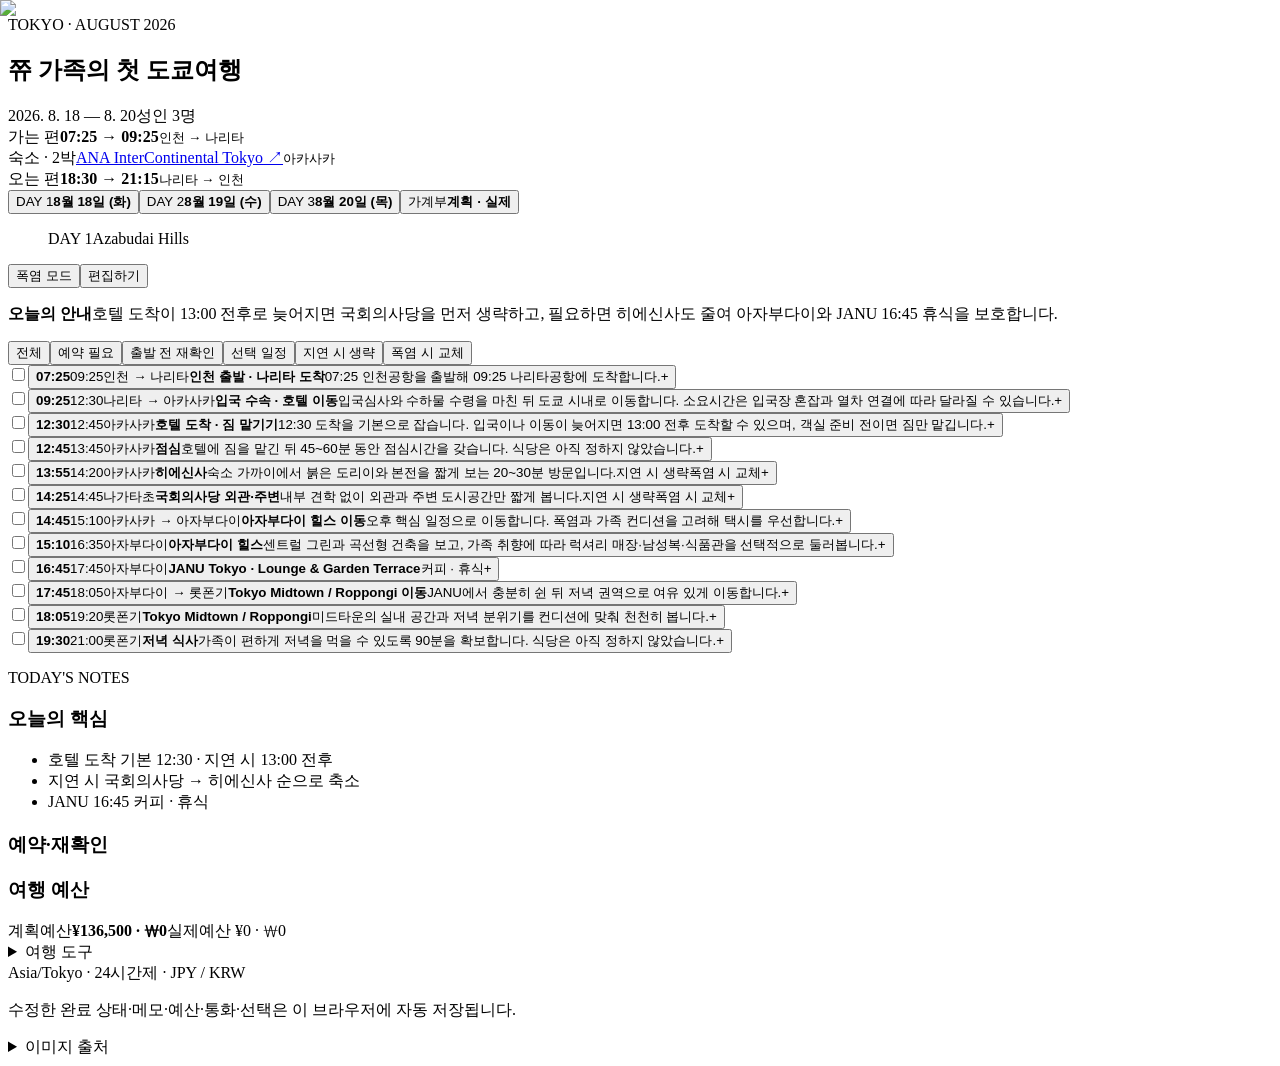
==== commit 46988bfa: "Deploy revised family trip timeline" ====
--- a/index.html
+++ b/index.html
@@ -1 +1 @@
-<!DOCTYPE html><html lang="ko"><head><meta charSet="utf-8"/><meta name="viewport" content="width=device-width, initial-scale=1"/><link rel="preload" as="image" href="/tokyo-family-trip-2026/images/trip/day1_teien_museum.jpg"/><link rel="stylesheet" href="/tokyo-family-trip-2026/_next/static/chunks/2cr1rccekpv5w.css" data-precedence="next"/><link rel="preload" as="script" fetchPriority="low" href="/tokyo-family-trip-2026/_next/static/chunks/12aruqaur5huj.js"/><script src="/tokyo-family-trip-2026/_next/static/chunks/3kuwx_6kailoc.js" async=""></script><script src="/tokyo-family-trip-2026/_next/static/chunks/4561u0v7ysn3r.js" async=""></script><script src="/tokyo-family-trip-2026/_next/static/chunks/turbopack-33d6wxu1oebqn.js" async=""></script><script src="/tokyo-family-trip-2026/_next/static/chunks/3fntmmi971322.js" async="" crossorigin=""></script><script src="/tokyo-family-trip-2026/_next/static/chunks/2tbtfpwut0bvv.js" async="" crossorigin=""></script><title>쮸 가족의 첫 도쿄여행</title><meta name="description" content="2026년 8월 18일부터 20일까지, 가족을 위한 도쿄 여행 일정표"/><link rel="manifest" href="/tokyo-family-trip-2026/manifest.webmanifest"/><meta name="mobile-web-app-capable" content="yes"/><meta name="apple-mobile-web-app-title" content="쮸 가족 도쿄여행"/><meta name="apple-mobile-web-app-status-bar-style" content="default"/><meta property="og:title" content="쮸 가족의 첫 도쿄여행"/><meta property="og:description" content="건축, 정원, 긴자와 도쿄역을 잇는 2박 3일 가족여행"/><meta property="og:image" content="https://rlaqndk.github.io/tokyo-family-trip-2026/images/trip/day1_teien_museum.jpg"/><meta name="twitter:card" content="summary_large_image"/><meta name="twitter:title" content="쮸 가족의 첫 도쿄여행"/><meta name="twitter:description" content="건축, 정원, 긴자와 도쿄역을 잇는 2박 3일 가족여행"/><meta name="twitter:image" content="https://rlaqndk.github.io/tokyo-family-trip-2026/images/trip/day1_teien_museum.jpg"/><link rel="icon" href="/tokyo-family-trip-2026/favicon.svg"/><script src="/tokyo-family-trip-2026/_next/static/chunks/0cz1d0mv5g_q7.js" noModule=""></script></head><body><div hidden=""><!--$--><!--/$--></div><main><section class="hero"><div class="hero-inner"><div class="hero-title"><p class="kicker">TOKYO · AUGUST 2026</p><h1>쮸 가족의 첫 도쿄여행</h1><div class="hero-meta"><span>2026. 8. 18 — 8. 20</span><span>성인 3명</span></div></div><div class="journey-facts" aria-label="여행 핵심 정보"><div class="summary-item"><span>가는 편</span><strong>07:25<!-- --> → <!-- -->09:50</strong><small>인천<!-- --> → <!-- -->나리타</small></div><div class="summary-item"><span>숙소 · 2박</span><a href="https://anaintercontinental-tokyo.jp/" target="_blank" rel="noreferrer">ANA InterContinental Tokyo<!-- --> ↗</a><small>아카사카</small></div><div class="summary-item"><span>오는 편</span><strong>18:30<!-- --> → <!-- -->21:15</strong><small>나리타<!-- --> → <!-- -->인천</small></div></div></div></section><section class="planner-shell day-tone-1" aria-label="일정 계획표와 가계부"><div class="day-tabs" role="tablist" aria-label="여행 날짜와 가계부 선택"><button id="day-1-tab" type="button" role="tab" aria-selected="true" aria-controls="active-day-panel" tabindex="0" class="is-active"><span>DAY 1</span><strong>8월 18일 (화)</strong></button><button id="day-2-tab" type="button" role="tab" aria-selected="false" aria-controls="active-day-panel" tabindex="-1" class=""><span>DAY 2</span><strong>8월 19일 (수)</strong></button><button id="day-3-tab" type="button" role="tab" aria-selected="false" aria-controls="active-day-panel" tabindex="-1" class=""><span>DAY 3</span><strong>8월 20일 (목)</strong></button><button id="budget-tab" type="button" role="tab" aria-selected="false" aria-controls="budget-panel" tabindex="-1" class="budget-tab "><span>가계부</span><strong>계획 · 실제</strong></button></div><div id="active-day-panel" role="tabpanel" aria-labelledby="day-1-tab"><header class="day-heading"><figure class="day-visual"><div class="day-image-frame"><img alt="녹음 속에 자리한 도쿄도 정원미술관 구 아사카노미야 저택" decoding="async" data-nimg="fill" style="position:absolute;height:100%;width:100%;left:0;top:0;right:0;bottom:0;color:transparent" src="/tokyo-family-trip-2026/images/trip/day1_teien_museum.jpg"/></div><figcaption><span>DAY 1</span>Tokyo Metropolitan Teien Art Museum</figcaption></figure><div class="day-actions"><button type="button" class="hot-mode-toggle " aria-pressed="false"><span class="switch-track" aria-hidden="true"><span></span></span>폭염 모드</button><button type="button" class="edit-mode-button " aria-pressed="false">편집하기</button></div></header><p class="delay-note"><strong>오늘의 안내</strong><span>입국이 지연되면 국회의사당 → 히에신사 순으로 줄여 JANU 15:00과 정원미술관 17:30 최종입장을 보호합니다.</span></p><div class="filter-area"><div class="filter-scroll" aria-label="일정 상태 필터"><button type="button" class="is-active" aria-pressed="true">전체</button><button type="button" class="" aria-pressed="false">예약 필요</button><button type="button" class="" aria-pressed="false">출발 전 재확인</button><button type="button" class="" aria-pressed="false">선택 일정</button><button type="button" class="" aria-pressed="false">지연 시 생략</button><button type="button" class="" aria-pressed="false">폭염 시 교체</button></div></div><div class="content-layout"><div class="timeline-column"><div class="timeline"><div class="timeline-entry"><article class="itinerary-card"><div class="card-main"><label class="complete-button" aria-label="나리타공항 도착 완료 체크"><input type="checkbox"/><span aria-hidden="true"></span></label><button class="card-toggle" type="button" aria-expanded="false" aria-controls="d1-arrival-details"><span class="time-block"><strong>09:50</strong><span>09:50</span></span><span class="card-heading"><span class="eyebrow">나리타</span><strong class="place-name">나리타공항 도착</strong><span class="description">인천 07:25 출발편으로 나리타에 도착합니다. 입국심사와 수하물 수령 시간은 가변적입니다.</span></span><span class="chevron" aria-hidden="true">+</span></button></div><div class="card-details" id="d1-arrival-details" hidden=""><p class="full-description">인천 07:25 출발편으로 나리타에 도착합니다. 입국심사와 수하물 수령 시간은 가변적입니다.</p><section class="expense-entry" aria-label="나리타공항 도착 예산 입력"><div class="expense-entry-heading"><strong>이 일정의 가계부</strong><label class="currency-select"><span>통화</span><select><option value="JPY" selected="">엔 ¥</option><option value="KRW">원 ₩</option></select></label></div><div class="expense-inputs"><label><span>계획예산</span><span class="currency-input"><b>¥</b><input type="number" inputMode="numeric" min="0" step="100" placeholder="0" value=""/></span></label><label><span>실제 지출</span><span class="currency-input actual-input"><b>¥</b><input type="number" inputMode="numeric" min="0" step="100" placeholder="쓴 금액" value=""/></span></label></div><div class="expense-difference"><span>계획 대비 남은 금액</span><strong class="">¥0</strong></div></section><div class="link-row"><a href="https://www.google.com/maps/search/?api=1&amp;query=%EB%82%98%EB%A6%AC%ED%83%80%EA%B3%B5%ED%95%AD%20%EB%8F%84%EC%B0%A9" target="_blank" rel="noreferrer">지도에서 보기 <span aria-hidden="true">↗</span></a><a href="https://www.narita-airport.jp/" target="_blank" rel="noreferrer">공식 홈페이지 <span aria-hidden="true">↗</span></a></div><div class="notes"><strong>기본 메모</strong><ul><li>09:50 도착은 사용자가 제공한 항공편 시각입니다.</li></ul></div></div></article></div><div class="timeline-entry"><article class="itinerary-card"><div class="card-main"><label class="complete-button" aria-label="호텔 도착 · 짐 맡기기 완료 체크"><input type="checkbox"/><span aria-hidden="true"></span></label><button class="card-toggle" type="button" aria-expanded="false" aria-controls="d1-hotel-details"><span class="time-block"><strong>12:00</strong><span>12:15</span></span><span class="card-heading"><span class="eyebrow">아카사카</span><strong class="place-name">호텔 도착 · 짐 맡기기</strong><span class="description">입국과 시내 이동이 끝나는 대로 호텔에 도착합니다. 객실 준비 전이면 짐만 맡기고 바로 이동합니다.</span></span><span class="chevron" aria-hidden="true">+</span></button></div><div class="card-details" id="d1-hotel-details" hidden=""><p class="full-description">입국과 시내 이동이 끝나는 대로 호텔에 도착합니다. 객실 준비 전이면 짐만 맡기고 바로 이동합니다.</p><div class="route-note"><strong>공항에서 호텔 이동</strong><span>나리타 스카이 액세스 시내 방면 탑승(나리타 제1터미널 방향 열차 제외) → 니혼바시 하차 → 긴자선 환승 → 다메이케산노역 13번 출구 → 호텔</span></div><section class="expense-entry" aria-label="호텔 도착 · 짐 맡기기 예산 입력"><div class="expense-entry-heading"><strong>이 일정의 가계부</strong><label class="currency-select"><span>통화</span><select><option value="JPY" selected="">엔 ¥</option><option value="KRW">원 ₩</option></select></label></div><div class="expense-inputs"><label><span>계획예산</span><span class="currency-input"><b>¥</b><input type="number" inputMode="numeric" min="0" step="100" placeholder="0" value=""/></span></label><label><span>실제 지출</span><span class="currency-input actual-input"><b>¥</b><input type="number" inputMode="numeric" min="0" step="100" placeholder="쓴 금액" value=""/></span></label></div><div class="expense-difference"><span>계획 대비 남은 금액</span><strong class="">¥0</strong></div></section><div class="link-row"><a href="https://www.google.com/maps/search/?api=1&amp;query=%ED%98%B8%ED%85%94%20%EB%8F%84%EC%B0%A9%20%C2%B7%20%EC%A7%90%20%EB%A7%A1%EA%B8%B0%EA%B8%B0" target="_blank" rel="noreferrer">지도에서 보기 <span aria-hidden="true">↗</span></a><a href="https://anaintercontinental-tokyo.jp/" target="_blank" rel="noreferrer">공식 홈페이지 <span aria-hidden="true">↗</span></a></div><div class="notes"><strong>기본 메모</strong><ul><li>12:00은 고정 도착시간이 아니라 일정 배치를 위한 목표 시각입니다.</li></ul></div></div></article></div><div class="timeline-entry"><article class="itinerary-card"><div class="card-main"><label class="complete-button" aria-label="히에신사 완료 체크"><input type="checkbox"/><span aria-hidden="true"></span></label><button class="card-toggle" type="button" aria-expanded="false" aria-controls="d1-hie-details"><span class="time-block"><strong>12:20</strong><span>12:50</span></span><span class="card-heading"><span class="eyebrow">아카사카</span><strong class="place-name">히에신사</strong><span class="description">숙소 가까이에서 붉은 도리이와 본전을 짧게 보는 20~30분 방문입니다.</span><span class="chip-row"><span class="status-chip status-지연-시-생략"><span class="status-mark" aria-hidden="true"></span>지연 시 생략</span><span class="status-chip status-폭염-시-교체"><span class="status-mark" aria-hidden="true"></span>폭염 시 교체</span></span></span><span class="chevron" aria-hidden="true">+</span></button></div><div class="card-details" id="d1-hie-details" hidden=""><p class="full-description">숙소 가까이에서 붉은 도리이와 본전을 짧게 보는 20~30분 방문입니다.</p><div class="fallback-list "><p><strong>지연 시</strong><span>입국이 늦으면 체류를 축소하거나 생략합니다.</span></p><p><strong>폭염 시</strong><span>도리이와 본전만 보고 15분 안팎으로 줄입니다.</span></p><p><strong>우천 시</strong><span>참배 동선만 짧게 보고 국회의사당 또는 점심으로 이동합니다.</span></p></div><section class="expense-entry" aria-label="히에신사 예산 입력"><div class="expense-entry-heading"><strong>이 일정의 가계부</strong><label class="currency-select"><span>통화</span><select><option value="JPY" selected="">엔 ¥</option><option value="KRW">원 ₩</option></select></label></div><div class="expense-inputs"><label><span>계획예산</span><span class="currency-input"><b>¥</b><input type="number" inputMode="numeric" min="0" step="100" placeholder="0" value=""/></span></label><label><span>실제 지출</span><span class="currency-input actual-input"><b>¥</b><input type="number" inputMode="numeric" min="0" step="100" placeholder="쓴 금액" value=""/></span></label></div><div class="expense-difference"><span>계획 대비 남은 금액</span><strong class="">¥0</strong></div></section><div class="link-row"><a href="https://www.google.com/maps/search/?api=1&amp;query=%ED%9E%88%EC%97%90%EC%8B%A0%EC%82%AC" target="_blank" rel="noreferrer">지도에서 보기 <span aria-hidden="true">↗</span></a><a href="https://www.hiejinja.net/" target="_blank" rel="noreferrer">공식 홈페이지 <span aria-hidden="true">↗</span></a></div></div></article></div><div class="timeline-entry"><article class="itinerary-card"><div class="card-main"><label class="complete-button" aria-label="국회의사당 외관·주변 완료 체크"><input type="checkbox"/><span aria-hidden="true"></span></label><button class="card-toggle" type="button" aria-expanded="false" aria-controls="d1-diet-details"><span class="time-block"><strong>13:00</strong><span>13:25</span></span><span class="card-heading"><span class="eyebrow">나가타초</span><strong class="place-name">국회의사당 외관·주변</strong><span class="description">내부 견학 없이 외관과 주변 도시공간만 짧게 봅니다.</span><span class="chip-row"><span class="status-chip status-지연-시-생략"><span class="status-mark" aria-hidden="true"></span>지연 시 생략</span><span class="status-chip status-폭염-시-교체"><span class="status-mark" aria-hidden="true"></span>폭염 시 교체</span></span></span><span class="chevron" aria-hidden="true">+</span></button></div><div class="card-details" id="d1-diet-details" hidden=""><p class="full-description">내부 견학 없이 외관과 주변 도시공간만 짧게 봅니다.</p><div class="fallback-list "><p><strong>지연 시</strong><span>DAY 1이 밀리면 가장 먼저 삭제합니다.</span></p><p><strong>폭염 시</strong><span>차량에서 외관을 보고 바로 점심 장소로 이동합니다.</span></p><p><strong>우천 시</strong><span>외관 촬영을 생략합니다.</span></p></div><section class="expense-entry" aria-label="국회의사당 외관·주변 예산 입력"><div class="expense-entry-heading"><strong>이 일정의 가계부</strong><label class="currency-select"><span>통화</span><select><option value="JPY" selected="">엔 ¥</option><option value="KRW">원 ₩</option></select></label></div><div class="expense-inputs"><label><span>계획예산</span><span class="currency-input"><b>¥</b><input type="number" inputMode="numeric" min="0" step="100" placeholder="0" value=""/></span></label><label><span>실제 지출</span><span class="currency-input actual-input"><b>¥</b><input type="number" inputMode="numeric" min="0" step="100" placeholder="쓴 금액" value=""/></span></label></div><div class="expense-difference"><span>계획 대비 남은 금액</span><strong class="">¥0</strong></div></section><div class="link-row"><a href="https://www.google.com/maps/search/?api=1&amp;query=%EA%B5%AD%ED%9A%8C%EC%9D%98%EC%82%AC%EB%8B%B9%20%EC%99%B8%EA%B4%80%C2%B7%EC%A3%BC%EB%B3%80" target="_blank" rel="noreferrer">지도에서 보기 <span aria-hidden="true">↗</span></a><a href="https://www.sangiin.go.jp/eng/" target="_blank" rel="noreferrer">공식 홈페이지 <span aria-hidden="true">↗</span></a></div></div></article></div><div class="timeline-entry"><article class="itinerary-card"><div class="card-main"><label class="complete-button" aria-label="브런치·늦은 점심 완료 체크"><input type="checkbox"/><span aria-hidden="true"></span></label><button class="card-toggle" type="button" aria-expanded="false" aria-controls="d1-brunch-details"><span class="time-block"><strong>13:30</strong><span>14:20</span></span><span class="card-heading"><span class="eyebrow">아카사카·토라노몬</span><strong class="place-name">브런치·늦은 점심</strong><span class="description">JANU 15:00 일정과 가까운 권역에서 가볍게 먹습니다. 식당은 아직 정하지 않습니다.</span><span class="chip-row"><span class="status-chip status-선택-일정"><span class="status-mark" aria-hidden="true"></span>선택 일정</span></span></span><span class="chevron" aria-hidden="true">+</span></button></div><div class="card-details" id="d1-brunch-details" hidden=""><p class="full-description">JANU 15:00 일정과 가까운 권역에서 가볍게 먹습니다. 식당은 아직 정하지 않습니다.</p><section class="expense-entry" aria-label="브런치·늦은 점심 예산 입력"><div class="expense-entry-heading"><strong>이 일정의 가계부</strong><label class="currency-select"><span>통화</span><select><option value="JPY" selected="">엔 ¥</option><option value="KRW">원 ₩</option></select></label></div><div class="expense-inputs"><label><span>계획예산</span><span class="currency-input"><b>¥</b><input type="number" inputMode="numeric" min="0" step="100" placeholder="0" value=""/></span></label><label><span>실제 지출</span><span class="currency-input actual-input"><b>¥</b><input type="number" inputMode="numeric" min="0" step="100" placeholder="쓴 금액" value=""/></span></label></div><div class="expense-difference"><span>계획 대비 남은 금액</span><strong class="">¥0</strong></div></section><div class="link-row"><a href="https://www.google.com/maps/search/?api=1&amp;query=%EB%B8%8C%EB%9F%B0%EC%B9%98%C2%B7%EB%8A%A6%EC%9D%80%20%EC%A0%90%EC%8B%AC" target="_blank" rel="noreferrer">지도에서 보기 <span aria-hidden="true">↗</span></a><span class="link-unavailable">공식 링크 미정</span></div><div class="notes"><strong>기본 메모</strong><ul><li>JANU 15:00에 맞춰 무거운 코스식은 피합니다.</li><li>입국 지연 시 빠른 식사로 바꿉니다.</li></ul></div></div></article></div><div class="timeline-entry"><article class="itinerary-card"><div class="card-main"><label class="complete-button" aria-label="JANU TOKYO 이동 완료 체크"><input type="checkbox"/><span aria-hidden="true"></span></label><button class="card-toggle" type="button" aria-expanded="false" aria-controls="d1-to-janu-details"><span class="time-block"><strong>14:30</strong><span>14:50</span></span><span class="card-heading"><span class="eyebrow">아카사카 → 아자부다이</span><strong class="place-name">JANU TOKYO 이동</strong><span class="description">15:00 도착 안정성을 위해 택시를 우선합니다.</span></span><span class="chevron" aria-hidden="true">+</span></button></div><div class="card-details" id="d1-to-janu-details" hidden=""><p class="full-description">15:00 도착 안정성을 위해 택시를 우선합니다.</p><div class="fallback-list "><p><strong>폭염 시</strong><span>폭염 모드에서는 택시 이동을 우선합니다.</span></p></div><section class="expense-entry" aria-label="JANU TOKYO 이동 예산 입력"><div class="expense-entry-heading"><strong>이 일정의 가계부</strong><label class="currency-select"><span>통화</span><select><option value="JPY" selected="">엔 ¥</option><option value="KRW">원 ₩</option></select></label></div><div class="expense-inputs"><label><span>계획예산</span><span class="currency-input"><b>¥</b><input type="number" inputMode="numeric" min="0" step="100" placeholder="0" value=""/></span></label><label><span>실제 지출</span><span class="currency-input actual-input"><b>¥</b><input type="number" inputMode="numeric" min="0" step="100" placeholder="쓴 금액" value=""/></span></label></div><div class="expense-difference"><span>계획 대비 남은 금액</span><strong class="">¥0</strong></div></section><div class="link-row"><a href="https://www.google.com/maps/search/?api=1&amp;query=JANU%20TOKYO%20%EC%9D%B4%EB%8F%99" target="_blank" rel="noreferrer">지도에서 보기 <span aria-hidden="true">↗</span></a><a href="https://www.janu.com/janu-tokyo/" target="_blank" rel="noreferrer">공식 홈페이지 <span aria-hidden="true">↗</span></a></div></div></article></div><div class="timeline-entry"><article class="itinerary-card"><div class="card-main"><label class="complete-button" aria-label="Janu Lounge &amp; Garden Terrace 완료 체크"><input type="checkbox"/><span aria-hidden="true"></span></label><button class="card-toggle" type="button" aria-expanded="false" aria-controls="d1-janu-details"><span class="time-block"><strong>15:00</strong><span>15:50</span></span><span class="card-heading"><span class="eyebrow">아자부다이</span><strong class="place-name">Janu Lounge &amp; Garden Terrace</strong><span class="description">3명이 à la carte 음료와 디저트를 이용할 예정입니다. 실내 창가의 Tokyo Tower view 좌석을 요청했습니다.</span><span class="chip-row"><span class="status-chip status-출발-전-재확인"><span class="status-mark" aria-hidden="true"></span>출발 전 재확인</span></span></span><span class="chevron" aria-hidden="true">+</span></button></div><div class="card-details" id="d1-janu-details" hidden=""><p class="full-description">3명이 à la carte 음료와 디저트를 이용할 예정입니다. 실내 창가의 Tokyo Tower view 좌석을 요청했습니다.</p><p class="reservation-line"><strong>예약</strong><span>예약 요청</span></p><section class="expense-entry" aria-label="Janu Lounge &amp; Garden Terrace 예산 입력"><div class="expense-entry-heading"><strong>이 일정의 가계부</strong><label class="currency-select"><span>통화</span><select><option value="JPY" selected="">엔 ¥</option><option value="KRW">원 ₩</option></select></label></div><div class="expense-inputs"><label><span>계획예산</span><span class="currency-input"><b>¥</b><input type="number" inputMode="numeric" min="0" step="100" placeholder="0" value="18000"/></span></label><label><span>실제 지출</span><span class="currency-input actual-input"><b>¥</b><input type="number" inputMode="numeric" min="0" step="100" placeholder="쓴 금액" value=""/></span></label></div><div class="expense-difference"><span>계획 대비 남은 금액</span><strong class="">¥18,000</strong></div></section><div class="link-row"><a href="https://www.google.com/maps/search/?api=1&amp;query=Janu%20Lounge%20%26%20Garden%20Terrace" target="_blank" rel="noreferrer">지도에서 보기 <span aria-hidden="true">↗</span></a><a href="https://www.janu.com/janu-tokyo/janu-lounge/" target="_blank" rel="noreferrer">공식 홈페이지 <span aria-hidden="true">↗</span></a></div><div class="notes"><strong>기본 메모</strong><ul><li>2026-08-09 janutokyo.res@janu.com으로 예약 요청 메일 발송 완료.</li><li>호텔의 확정 회신은 아직 받지 않았습니다.</li><li>à la carte 이용 조건과 최소주문금액 회신을 확인합니다.</li><li>Tokyo Tower view 좌석은 요청사항이며 보장되지 않습니다.</li><li>예약이 불가하면 호텔 체크인·휴식 또는 아자부다이 짧은 산책으로 바꿉니다.</li></ul></div></div></article></div><div class="timeline-entry"><article class="itinerary-card"><div class="card-main"><label class="complete-button" aria-label="도쿄도 정원미술관 이동 완료 체크"><input type="checkbox"/><span aria-hidden="true"></span></label><button class="card-toggle" type="button" aria-expanded="false" aria-controls="d1-to-teien-details"><span class="time-block"><strong>15:55</strong><span>16:25</span></span><span class="card-heading"><span class="eyebrow">아자부다이 → 시로카네다이</span><strong class="place-name">도쿄도 정원미술관 이동</strong><span class="description">폭염과 17:30 최종입장을 고려해 택시를 우선합니다.</span></span><span class="chevron" aria-hidden="true">+</span></button></div><div class="card-details" id="d1-to-teien-details" hidden=""><p class="full-description">폭염과 17:30 최종입장을 고려해 택시를 우선합니다.</p><section class="expense-entry" aria-label="도쿄도 정원미술관 이동 예산 입력"><div class="expense-entry-heading"><strong>이 일정의 가계부</strong><label class="currency-select"><span>통화</span><select><option value="JPY" selected="">엔 ¥</option><option value="KRW">원 ₩</option></select></label></div><div class="expense-inputs"><label><span>계획예산</span><span class="currency-input"><b>¥</b><input type="number" inputMode="numeric" min="0" step="100" placeholder="0" value=""/></span></label><label><span>실제 지출</span><span class="currency-input actual-input"><b>¥</b><input type="number" inputMode="numeric" min="0" step="100" placeholder="쓴 금액" value=""/></span></label></div><div class="expense-difference"><span>계획 대비 남은 금액</span><strong class="">¥0</strong></div></section><div class="link-row"><a href="https://www.google.com/maps/search/?api=1&amp;query=%EB%8F%84%EC%BF%84%EB%8F%84%20%EC%A0%95%EC%9B%90%EB%AF%B8%EC%88%A0%EA%B4%80%20%EC%9D%B4%EB%8F%99" target="_blank" rel="noreferrer">지도에서 보기 <span aria-hidden="true">↗</span></a><a href="https://www.teien-art-museum.ne.jp/en/" target="_blank" rel="noreferrer">공식 홈페이지 <span aria-hidden="true">↗</span></a></div></div></article></div><div class="timeline-entry"><article class="itinerary-card"><div class="card-main"><label class="complete-button" aria-label="도쿄도 정원미술관 완료 체크"><input type="checkbox"/><span aria-hidden="true"></span></label><button class="card-toggle" type="button" aria-expanded="false" aria-controls="d1-teien-details"><span class="time-block"><strong>16:25</strong><span>17:45</span></span><span class="card-heading"><span class="eyebrow">시로카네다이</span><strong class="place-name">도쿄도 정원미술관</strong><span class="description">구 아사카노미야 저택의 아르데코 건축과 정원, 루시 리 전시를 함께 보는 DAY 1 핵심 일정입니다.</span><span class="chip-row"><span class="status-chip status-출발-전-재확인"><span class="status-mark" aria-hidden="true"></span>출발 전 재확인</span></span></span><span class="chevron" aria-hidden="true">+</span></button></div><div class="card-details" id="d1-teien-details" hidden=""><p class="full-description">구 아사카노미야 저택의 아르데코 건축과 정원, 루시 리 전시를 함께 보는 DAY 1 핵심 일정입니다.</p><p class="reservation-line"><strong>예약</strong><span>예약 필요</span></p><div class="fallback-list "><p><strong>폭염 시</strong><span>정원 체류는 짧게 하고 본관과 신관 관람을 우선합니다.</span></p></div><section class="expense-entry" aria-label="도쿄도 정원미술관 예산 입력"><div class="expense-entry-heading"><strong>이 일정의 가계부</strong><label class="currency-select"><span>통화</span><select><option value="JPY" selected="">엔 ¥</option><option value="KRW">원 ₩</option></select></label></div><div class="expense-inputs"><label><span>계획예산</span><span class="currency-input"><b>¥</b><input type="number" inputMode="numeric" min="0" step="100" placeholder="0" value="4200"/></span></label><label><span>실제 지출</span><span class="currency-input actual-input"><b>¥</b><input type="number" inputMode="numeric" min="0" step="100" placeholder="쓴 금액" value=""/></span></label></div><div class="expense-difference"><span>계획 대비 남은 금액</span><strong class="">¥4,200</strong></div></section><div class="link-row"><a href="https://www.google.com/maps/search/?api=1&amp;query=%EB%8F%84%EC%BF%84%EB%8F%84%20%EC%A0%95%EC%9B%90%EB%AF%B8%EC%88%A0%EA%B4%80" target="_blank" rel="noreferrer">지도에서 보기 <span aria-hidden="true">↗</span></a><a href="https://www.teien-art-museum.ne.jp/en/" target="_blank" rel="noreferrer">공식 홈페이지 <span aria-hidden="true">↗</span></a></div><div class="notes"><strong>기본 메모</strong><ul><li>2026-08-18은 개관일입니다.</li><li>10:00~18:00, 최종입장 17:30.</li><li>루시 리 전시는 날짜·시간 지정 예약제이므로 티켓을 확인합니다.</li><li>17:30 입장이 어렵다면 무리해서 이동하지 않습니다.</li></ul></div></div></article></div><div class="timeline-entry"><article class="itinerary-card"><div class="card-main"><label class="complete-button" aria-label="호텔 이동 · 체크인 완료 체크"><input type="checkbox"/><span aria-hidden="true"></span></label><button class="card-toggle" type="button" aria-expanded="false" aria-controls="d1-checkin-details"><span class="time-block"><strong>17:45</strong><span>18:20</span></span><span class="card-heading"><span class="eyebrow">시로카네다이 → 아카사카</span><strong class="place-name">호텔 이동 · 체크인</strong><span class="description">택시로 호텔에 돌아와 체크인합니다.</span></span><span class="chevron" aria-hidden="true">+</span></button></div><div class="card-details" id="d1-checkin-details" hidden=""><p class="full-description">택시로 호텔에 돌아와 체크인합니다.</p><section class="expense-entry" aria-label="호텔 이동 · 체크인 예산 입력"><div class="expense-entry-heading"><strong>이 일정의 가계부</strong><label class="currency-select"><span>통화</span><select><option value="JPY" selected="">엔 ¥</option><option value="KRW">원 ₩</option></select></label></div><div class="expense-inputs"><label><span>계획예산</span><span class="currency-input"><b>¥</b><input type="number" inputMode="numeric" min="0" step="100" placeholder="0" value=""/></span></label><label><span>실제 지출</span><span class="currency-input actual-input"><b>¥</b><input type="number" inputMode="numeric" min="0" step="100" placeholder="쓴 금액" value=""/></span></label></div><div class="expense-difference"><span>계획 대비 남은 금액</span><strong class="">¥0</strong></div></section><div class="link-row"><a href="https://www.google.com/maps/search/?api=1&amp;query=%ED%98%B8%ED%85%94%20%EC%9D%B4%EB%8F%99%20%C2%B7%20%EC%B2%B4%ED%81%AC%EC%9D%B8" target="_blank" rel="noreferrer">지도에서 보기 <span aria-hidden="true">↗</span></a><a href="https://anaintercontinental-tokyo.jp/" target="_blank" rel="noreferrer">공식 홈페이지 <span aria-hidden="true">↗</span></a></div></div></article></div><div class="timeline-entry"><article class="itinerary-card"><div class="card-main"><label class="complete-button" aria-label="호텔 휴식 완료 체크"><input type="checkbox"/><span aria-hidden="true"></span></label><button class="card-toggle" type="button" aria-expanded="false" aria-controls="d1-rest-details"><span class="time-block"><strong>18:20</strong><span>19:15</span></span><span class="card-heading"><span class="eyebrow">아카사카</span><strong class="place-name">호텔 휴식</strong><span class="description">비행과 폭염 피로를 흡수하기 위해 객실에서 충분히 쉽니다.</span></span><span class="chevron" aria-hidden="true">+</span></button></div><div class="card-details" id="d1-rest-details" hidden=""><p class="full-description">비행과 폭염 피로를 흡수하기 위해 객실에서 충분히 쉽니다.</p><section class="expense-entry" aria-label="호텔 휴식 예산 입력"><div class="expense-entry-heading"><strong>이 일정의 가계부</strong><label class="currency-select"><span>통화</span><select><option value="JPY" selected="">엔 ¥</option><option value="KRW">원 ₩</option></select></label></div><div class="expense-inputs"><label><span>계획예산</span><span class="currency-input"><b>¥</b><input type="number" inputMode="numeric" min="0" step="100" placeholder="0" value=""/></span></label><label><span>실제 지출</span><span class="currency-input actual-input"><b>¥</b><input type="number" inputMode="numeric" min="0" step="100" placeholder="쓴 금액" value=""/></span></label></div><div class="expense-difference"><span>계획 대비 남은 금액</span><strong class="">¥0</strong></div></section><div class="link-row"><a href="https://www.google.com/maps/search/?api=1&amp;query=%ED%98%B8%ED%85%94%20%ED%9C%B4%EC%8B%9D" target="_blank" rel="noreferrer">지도에서 보기 <span aria-hidden="true">↗</span></a><span class="link-unavailable">공식 링크 미정</span></div></div></article></div><div class="timeline-entry"><article class="itinerary-card"><div class="card-main"><label class="complete-button" aria-label="Tokyo Midtown · Roppongi 저녁 완료 체크"><input type="checkbox"/><span aria-hidden="true"></span></label><button class="card-toggle" type="button" aria-expanded="false" aria-controls="d1-midtown-details"><span class="time-block"><strong>19:30</strong><span>21:30</span></span><span class="card-heading"><span class="eyebrow">롯폰기</span><strong class="place-name">Tokyo Midtown · Roppongi 저녁</strong><span class="description">미드타운의 저녁 분위기와 가든·도시공간을 즐기며 식사합니다. 쇼핑 체크리스트처럼 돌지 않습니다.</span><span class="chip-row"><span class="status-chip status-선택-일정"><span class="status-mark" aria-hidden="true"></span>선택 일정</span></span></span><span class="chevron" aria-hidden="true">+</span></button></div><div class="card-details" id="d1-midtown-details" hidden=""><p class="full-description">미드타운의 저녁 분위기와 가든·도시공간을 즐기며 식사합니다. 쇼핑 체크리스트처럼 돌지 않습니다.</p><div class="fallback-list "><p><strong>폭염 시</strong><span>가든 산책은 생략하고 실내 식사만 합니다.</span></p></div><section class="expense-entry" aria-label="Tokyo Midtown · Roppongi 저녁 예산 입력"><div class="expense-entry-heading"><strong>이 일정의 가계부</strong><label class="currency-select"><span>통화</span><select><option value="JPY" selected="">엔 ¥</option><option value="KRW">원 ₩</option></select></label></div><div class="expense-inputs"><label><span>계획예산</span><span class="currency-input"><b>¥</b><input type="number" inputMode="numeric" min="0" step="100" placeholder="0" value="24000"/></span></label><label><span>실제 지출</span><span class="currency-input actual-input"><b>¥</b><input type="number" inputMode="numeric" min="0" step="100" placeholder="쓴 금액" value=""/></span></label></div><div class="expense-difference"><span>계획 대비 남은 금액</span><strong class="">¥24,000</strong></div></section><div class="link-row"><a href="https://www.google.com/maps/search/?api=1&amp;query=Tokyo%20Midtown%20%C2%B7%20Roppongi%20%EC%A0%80%EB%85%81" target="_blank" rel="noreferrer">지도에서 보기 <span aria-hidden="true">↗</span></a><a href="https://www.tokyo-midtown.com/en/" target="_blank" rel="noreferrer">공식 홈페이지 <span aria-hidden="true">↗</span></a></div><div class="notes"><strong>기본 메모</strong><ul><li>TASAKI는 영업시간이 맞고 가족이 원할 때만 짧게 들릅니다.</li><li>저녁 식당은 아직 확정하지 않았습니다.</li></ul></div></div></article></div></div></div><aside class="concierge-panel" aria-label="오늘의 컨시어지 노트"><div class="concierge-section"><p class="side-kicker">TODAY&#x27;S NOTES</p><h3>오늘의 핵심</h3><ul class="key-points"><li>입국 지연 시 국회의사당 → 히에신사 순으로 축소</li><li>JANU 15:00 회신 확인</li><li>정원미술관 최종입장 17:30</li></ul></div><div class="concierge-section"><h3>예약·재확인</h3><ul><li>Janu Lounge &amp; Garden Terrace</li><li>도쿄도 정원미술관</li></ul></div><div class="concierge-section budget-overview"><h3>여행 예산</h3><span>계획예산</span><strong>¥158,700<span class="currency-total-divider"> · </span>₩0</strong><span>실제예산 <!-- -->¥0<span class="currency-total-divider"> · </span>₩0</span></div><details class="tool-drawer"><summary>여행 도구</summary><div class="tool-content"><button type="button">일정 인쇄</button><button type="button">JSON 내보내기</button><label>JSON 가져오기<input type="file" accept="application/json"/></label><button type="button" class="reset-button">편집 상태 초기화</button></div></details></aside></div></div></section><footer><span class="footer-meta">Asia/Tokyo · 24시간제 · JPY / KRW</span><p>수정한 완료 상태·메모·예산·통화·선택은 이 브라우저에 자동 저장됩니다.</p><details class="image-credits"><summary>이미지 출처</summary><div class="image-credit-content"><ul><li><strong>DAY 1 · Tokyo Metropolitan Teien Art Museum</strong><span>Jmho · Wikimedia Commons · CC0 1.0 · 웹용 리사이즈</span></li><li><strong>DAY 2 · Ginza at Night</strong><span>Jakub Hałun · Wikimedia Commons · CC BY 4.0 · 16:9 중앙 크롭</span></li><li><strong>DAY 3 · Tokyo Station</strong><span>Daderot · Wikimedia Commons · CC0 1.0 · 웹용 리사이즈</span></li><li><strong>상세 · National Diet Building</strong><span>Kakidai · Wikimedia Commons · CC BY-SA 4.0 · 웹용 리사이즈</span></li><li><strong>상세 · Tokyo International Forum</strong><span>Kakidai · Wikimedia Commons · CC BY-SA 4.0 · 웹용 리사이즈</span></li></ul><a href="/tokyo-family-trip-2026/images/trip/IMAGE_CREDITS.md" target="_blank" rel="noreferrer">전체 크레딧 파일 ↗</a></div></details></footer></main><!--$--><!--/$--><script src="/tokyo-family-trip-2026/_next/static/chunks/12aruqaur5huj.js" id="_R_" async=""></script><script>(self.__next_f=self.__next_f||[]).push([0])</script><script>self.__next_f.push([1,"1:\"$Sreact.fragment\"\n2:I[39756,[\"/tokyo-family-trip-2026/_next/static/chunks/3fntmmi971322.js\"],\"default\"]\n3:I[37457,[\"/tokyo-family-trip-2026/_next/static/chunks/3fntmmi971322.js\"],\"default\"]\n4:I[1520,[\"/tokyo-family-trip-2026/_next/static/chunks/3fntmmi971322.js\",\"/tokyo-family-trip-2026/_next/static/chunks/2tbtfpwut0bvv.js\"],\"TripPlanner\"]\n8:I[68027,[\"/tokyo-family-trip-2026/_next/static/chunks/3fntmmi971322.js\"],\"default\",1]\n:HL[\"/tokyo-family-trip-2026/_next/static/chunks/2cr1rccekpv5w.css\",\"style\"]\n0:{\"P\":null,\"c\":[\"\",\"\"],\"q\":\"\",\"i\":false,\"f\":[[[\"\",{\"children\":[\"__PAGE__\",{},\"$undefined\",\"$undefined\",4608]},\"$undefined\",\"$undefined\",4624],[[\"$\",\"$1\",\"c\",{\"children\":[[[\"$\",\"link\",\"0\",{\"rel\":\"stylesheet\",\"href\":\"/tokyo-family-trip-2026/_next/static/chunks/2cr1rccekpv5w.css\",\"precedence\":\"next\",\"crossOrigin\":\"$undefined\",\"nonce\":\"$undefined\"}],[\"$\",\"script\",\"script-0\",{\"src\":\"/tokyo-family-trip-2026/_next/static/chunks/3fntmmi971322.js\",\"async\":true,\"nonce\":\"$undefined\"}]],[\"$\",\"html\",null,{\"lang\":\"ko\",\"children\":[\"$\",\"body\",null,{\"children\":[\"$\",\"$L2\",null,{\"parallelRouterKey\":\"children\",\"error\":\"$undefined\",\"errorStyles\":\"$undefined\",\"errorScripts\":\"$undefined\",\"template\":[\"$\",\"$L3\",null,{}],\"templateStyles\":\"$undefined\",\"templateScripts\":\"$undefined\",\"notFound\":[[[\"$\",\"title\",null,{\"children\":\"404: This page could not be found.\"}],[\"$\",\"div\",null,{\"style\":{\"fontFamily\":\"system-ui,\\\"Segoe UI\\\",Roboto,Helvetica,Arial,sans-serif,\\\"Apple Color Emoji\\\",\\\"Segoe UI Emoji\\\"\",\"height\":\"100vh\",\"textAlign\":\"center\",\"display\":\"flex\",\"flexDirection\":\"column\",\"alignItems\":\"center\",\"justifyContent\":\"center\"},\"children\":[\"$\",\"div\",null,{\"children\":[[\"$\",\"style\",null,{\"dangerouslySetInnerHTML\":{\"__html\":\"body{color:#000;background:#fff;margin:0}.next-error-h1{border-right:1px solid rgba(0,0,0,.3)}@media (prefers-color-scheme:dark){body{color:#fff;background:#000}.next-error-h1{border-right:1px solid rgba(255,255,255,.3)}}\"}}],[\"$\",\"h1\",null,{\"className\":\"next-error-h1\",\"style\":{\"display\":\"inline-block\",\"margin\":\"0 20px 0 0\",\"padding\":\"0 23px 0 0\",\"fontSize\":24,\"fontWeight\":500,\"verticalAlign\":\"top\",\"lineHeight\":\"49px\"},\"children\":404}],[\"$\",\"div\",null,{\"style\":{\"display\":\"inline-block\"},\"children\":[\"$\",\"h2\",null,{\"style\":{\"fontSize\":14,\"fontWeight\":400,\"lineHeight\":\"49px\",\"margin\":0},\"children\":\"This page could not be found.\"}]}]]}]}]],[]],\"forbidden\":\"$undefined\",\"unauthorized\":\"$undefined\"}]}]}]]}],{\"children\":[[\"$\",\"$1\",\"c\",{\"children\":[[\"$\",\"$L4\",null,{\"trip\":{\"id\":\"tokyo-family-2026\",\"title\":\"쮸 가족의 첫 도쿄여행\",\"startDate\":\"2026-08-18\",\"endDate\":\"2026-08-20\",\"timezone\":\"Asia/Tokyo\",\"currency\":\"JPY\",\"travelers\":[\"사용자\",\"엄마\",\"남동생\"],\"hotel\":{\"name\":\"ANA InterContinental Tokyo\",\"area\":\"아카사카\",\"officialUrl\":\"https://anaintercontinental-tokyo.jp/\"},\"flights\":[{\"kind\":\"출국\",\"date\":\"2026-08-18\",\"departureAirport\":\"인천\",\"departureTime\":\"07:25\",\"arrivalAirport\":\"나리타\",\"arrivalTime\":\"09:50\"},{\"kind\":\"귀국\",\"date\":\"2026-08-20\",\"departureAirport\":\"나리타\",\"departureTime\":\"18:30\",\"arrivalAirport\":\"인천\",\"arrivalTime\":\"21:15\"}],\"keywords\":[\"아르데코\",\"도시 건축\",\"정원\",\"긴자\",\"가족 취향\",\"폭염 대비\"],\"days\":[{\"day\":1,\"date\":\"2026-08-18\",\"label\":\"DAY 1\",\"hero\":{\"src\":\"/images/trip/day1_teien_museum.jpg\",\"alt\":\"녹음 속에 자리한 도쿄도 정원미술관 구 아사카노미야 저택\",\"caption\":\"Tokyo Metropolitan Teien Art Museum\",\"creditKey\":\"hero-teien\"},\"alert\":\"입국이 지연되면 국회의사당 → 히에신사 순으로 줄여 JANU 15:00과 정원미술관 17:30 최종입장을 보호합니다.\",\"notes\":[\"입국 지연 시 국회의사당 → 히에신사 순으로 축소\",\"JANU 15:00 회신 확인\",\"정원미술관 최종입장 17:30\"],\"items\":[{\"estimatedTravelMinutes\":null,\"priority\":\"필수\",\"interestTags\":[\"가족 모두\"],\"indoorLevel\":\"실내\",\"statuses\":[],\"reservationStatus\":\"불필요\",\"dropIfDelayed\":false,\"delayedFallback\":null,\"hotWeatherFallback\":null,\"rainyDayFallback\":null,\"estimatedCost\":null,\"mapUrl\":\"https://www.google.com/maps/search/?api=1\u0026query=%EB%82%98%EB%A6%AC%ED%83%80%EA%B3%B5%ED%95%AD%20%EB%8F%84%EC%B0%A9\",\"officialUrl\":\"https://www.narita-airport.jp/\",\"sourceUrl\":\"https://www.narita-airport.jp/\",\"verifiedAt\":\"2026-08-09\",\"notes\":[\"09:50 도착은 사용자가 제공한 항공편 시각입니다.\"],\"id\":\"d1-arrival\",\"day\":1,\"startTime\":\"09:50\",\"endTime\":\"09:50\",\"placeName\":\"나리타공항 도착\",\"area\":\"나리타\",\"category\":\"항공\",\"description\":\"인천 07:25 출발편으로 나리타에 도착합니다. 입국심사와 수하물 수령 시간은 가변적입니다.\",\"transport\":\"항공 · 공항 내부 도보\"},{\"estimatedTravelMinutes\":null,\"priority\":\"필수\",\"interestTags\":[\"가족 모두\"],\"indoorLevel\":\"실내\",\"statuses\":[],\"reservationStatus\":\"불필요\",\"dropIfDelayed\":false,\"delayedFallback\":null,\"hotWeatherFallback\":null,\"rainyDayFallback\":null,\"estimatedCost\":null,\"mapUrl\":\"https://www.google.com/maps/search/?api=1\u0026query=%ED%98%B8%ED%85%94%20%EB%8F%84%EC%B0%A9%20%C2%B7%20%EC%A7%90%20%EB%A7%A1%EA%B8%B0%EA%B8%B0\",\"officialUrl\":\"https://anaintercontinental-tokyo.jp/\",\"sourceUrl\":\"https://anaintercontinental-tokyo.jp/\",\"verifiedAt\":null,\"notes\":[\"12:00은 고정 도착시간이 아니라 일정 배치를 위한 목표 시각입니다.\"],\"id\":\"d1-hotel\",\"day\":1,\"startTime\":\"12:00\",\"endTime\":\"12:15\",\"placeName\":\"호텔 도착 · 짐 맡기기\",\"area\":\"아카사카\",\"category\":\"호텔\",\"description\":\"입국과 시내 이동이 끝나는 대로 호텔에 도착합니다. 객실 준비 전이면 짐만 맡기고 바로 이동합니다.\",\"routeNote\":\"나리타 스카이 액세스 시내 방면 탑승(나리타 제1터미널 방향 열차 제외) → 니혼바시 하차 → 긴자선 환승 → 다메이케산노역 13번 출구 → 호텔\",\"transport\":\"공항 교통 · 택시/지하철 후보\"},{\"estimatedTravelMinutes\":10,\"priority\":\"보통\",\"interestTags\":[\"엄마 · 전통\",\"사용자 · 공간\"],\"indoorLevel\":\"야외\",\"statuses\":[\"지연 시 생략\",\"폭염 시 교체\"],\"reservationStatus\":\"불필요\",\"dropIfDelayed\":true,\"delayedFallback\":\"입국이 늦으면 체류를 축소하거나 생략합니다.\",\"hotWeatherFallback\":\"도리이와 본전만 보고 15분 안팎으로 줄입니다.\",\"rainyDayFallback\":\"참배 동선만 짧게 보고 국회의사당 또는 점심으로 이동합니다.\",\"estimatedCost\":null,\"mapUrl\":\"https://www.google.com/maps/search/?api=1\u0026query=%ED%9E%88%EC%97%90%EC%8B%A0%EC%82%AC\",\"officialUrl\":\"https://www.hiejinja.net/\",\"sourceUrl\":\"https://www.hiejinja.net/\",\"verifiedAt\":null,\"notes\":[],\"id\":\"d1-hie\",\"day\":1,\"startTime\":\"12:20\",\"endTime\":\"12:50\",\"placeName\":\"히에신사\",\"area\":\"아카사카\",\"category\":\"전통 공간\",\"description\":\"숙소 가까이에서 붉은 도리이와 본전을 짧게 보는 20~30분 방문입니다.\",\"transport\":\"도보 또는 택시\"},{\"estimatedTravelMinutes\":10,\"priority\":\"낮음\",\"interestTags\":[\"사용자 · 건축\",\"남동생 · 도시 건축\"],\"indoorLevel\":\"야외\",\"statuses\":[\"지연 시 생략\",\"폭염 시 교체\"],\"reservationStatus\":\"불필요\",\"dropIfDelayed\":true,\"delayedFallback\":\"DAY 1이 밀리면 가장 먼저 삭제합니다.\",\"hotWeatherFallback\":\"차량에서 외관을 보고 바로 점심 장소로 이동합니다.\",\"rainyDayFallback\":\"외관 촬영을 생략합니다.\",\"estimatedCost\":null,\"mapUrl\":\"https://www.google.com/maps/search/?api=1\u0026query=%EA%B5%AD%ED%9A%8C%EC%9D%98%EC%82%AC%EB%8B%B9%20%EC%99%B8%EA%B4%80%C2%B7%EC%A3%BC%EB%B3%80\",\"officialUrl\":\"https://www.sangiin.go.jp/eng/\",\"sourceUrl\":\"https://www.sangiin.go.jp/eng/\",\"verifiedAt\":null,\"notes\":[],\"id\":\"d1-diet\",\"day\":1,\"startTime\":\"13:00\",\"endTime\":\"13:25\",\"placeName\":\"국회의사당 외관·주변\",\"area\":\"나가타초\",\"category\":\"도시 건축\",\"description\":\"내부 견학 없이 외관과 주변 도시공간만 짧게 봅니다.\",\"transport\":\"도보 또는 택시\",\"image\":{\"src\":\"/images/trip/support_national_diet.jpg\",\"alt\":\"넓은 광장 너머로 보이는 국회의사당 정면 외관\",\"caption\":\"National Diet Building\",\"creditKey\":\"support-diet\"}},{\"estimatedTravelMinutes\":null,\"priority\":\"보통\",\"interestTags\":[\"가족 모두 · 음식\"],\"indoorLevel\":\"실내\",\"statuses\":[\"선택 일정\"],\"reservationStatus\":\"불필요\",\"dropIfDelayed\":false,\"delayedFallback\":null,\"hotWeatherFallback\":null,\"rainyDayFallback\":null,\"estimatedCost\":null,\"mapUrl\":\"https://www.google.com/maps/search/?api=1\u0026query=%EB%B8%8C%EB%9F%B0%EC%B9%98%C2%B7%EB%8A%A6%EC%9D%80%20%EC%A0%90%EC%8B%AC\",\"officialUrl\":null,\"sourceUrl\":null,\"verifiedAt\":null,\"notes\":[\"JANU 15:00에 맞춰 무거운 코스식은 피합니다.\",\"입국 지연 시 빠른 식사로 바꿉니다.\"],\"id\":\"d1-brunch\",\"day\":1,\"startTime\":\"13:30\",\"endTime\":\"14:20\",\"placeName\":\"브런치·늦은 점심\",\"area\":\"아카사카·토라노몬\",\"category\":\"식사\",\"description\":\"JANU 15:00 일정과 가까운 권역에서 가볍게 먹습니다. 식당은 아직 정하지 않습니다.\",\"transport\":\"도보 또는 택시\"},{\"estimatedTravelMinutes\":20,\"priority\":\"필수\",\"interestTags\":[\"가족 모두\"],\"indoorLevel\":\"실내 중심\",\"statuses\":[],\"reservationStatus\":\"불필요\",\"dropIfDelayed\":false,\"delayedFallback\":null,\"hotWeatherFallback\":\"폭염 모드에서는 택시 이동을 우선합니다.\",\"rainyDayFallback\":null,\"estimatedCost\":null,\"mapUrl\":\"https://www.google.com/maps/search/?api=1\u0026query=JANU%20TOKYO%20%EC%9D%B4%EB%8F%99\",\"officialUrl\":\"https://www.janu.com/janu-tokyo/\",\"sourceUrl\":\"https://www.janu.com/janu-tokyo/\",\"verifiedAt\":null,\"notes\":[],\"id\":\"d1-to-janu\",\"day\":1,\"startTime\":\"14:30\",\"endTime\":\"14:50\",\"placeName\":\"JANU TOKYO 이동\",\"area\":\"아카사카 → 아자부다이\",\"category\":\"이동\",\"description\":\"15:00 도착 안정성을 위해 택시를 우선합니다.\",\"transport\":\"택시 권장\"},{\"estimatedTravelMinutes\":null,\"priority\":\"필수\",\"interestTags\":[\"엄마 · 호텔\",\"사용자 · 건축·디저트\"],\"indoorLevel\":\"실내\",\"statuses\":[\"출발 전 재확인\"],\"reservationStatus\":\"예약 요청\",\"dropIfDelayed\":false,\"delayedFallback\":null,\"hotWeatherFallback\":null,\"rainyDayFallback\":null,\"estimatedCost\":18000,\"mapUrl\":\"https://www.google.com/maps/search/?api=1\u0026query=Janu%20Lounge%20%26%20Garden%20Terrace\",\"officialUrl\":\"https://www.janu.com/janu-tokyo/janu-lounge/\",\"sourceUrl\":\"https://www.janu.com/janu-tokyo/janu-lounge/\",\"verifiedAt\":\"2026-08-09\",\"notes\":[\"2026-08-09 janutokyo.res@janu.com으로 예약 요청 메일 발송 완료.\",\"호텔의 확정 회신은 아직 받지 않았습니다.\",\"à la carte 이용 조건과 최소주문금액 회신을 확인합니다.\",\"Tokyo Tower view 좌석은 요청사항이며 보장되지 않습니다.\",\"예약이 불가하면 호텔 체크인·휴식 또는 아자부다이 짧은 산책으로 바꿉니다.\"],\"id\":\"d1-janu\",\"day\":1,\"startTime\":\"15:00\",\"endTime\":\"15:50\",\"placeName\":\"Janu Lounge \u0026 Garden Terrace\",\"area\":\"아자부다이\",\"category\":\"라운지\",\"description\":\"3명이 à la carte 음료와 디저트를 이용할 예정입니다. 실내 창가의 Tokyo Tower view 좌석을 요청했습니다.\",\"transport\":\"호텔 내부\"},{\"estimatedTravelMinutes\":30,\"priority\":\"필수\",\"interestTags\":[\"가족 모두\"],\"indoorLevel\":\"실내 중심\",\"statuses\":[],\"reservationStatus\":\"불필요\",\"dropIfDelayed\":false,\"delayedFallback\":null,\"hotWeatherFallback\":null,\"rainyDayFallback\":null,\"estimatedCost\":null,\"mapUrl\":\"https://www.google.com/maps/search/?api=1\u0026query=%EB%8F%84%EC%BF%84%EB%8F%84%20%EC%A0%95%EC%9B%90%EB%AF%B8%EC%88%A0%EA%B4%80%20%EC%9D%B4%EB%8F%99\",\"officialUrl\":\"https://www.teien-art-museum.ne.jp/en/\",\"sourceUrl\":\"https://www.teien-art-museum.ne.jp/en/\",\"verifiedAt\":null,\"notes\":[],\"id\":\"d1-to-teien\",\"day\":1,\"startTime\":\"15:55\",\"endTime\":\"16:25\",\"placeName\":\"도쿄도 정원미술관 이동\",\"area\":\"아자부다이 → 시로카네다이\",\"category\":\"이동\",\"description\":\"폭염과 17:30 최종입장을 고려해 택시를 우선합니다.\",\"transport\":\"택시 우선\"},{\"estimatedTravelMinutes\":null,\"priority\":\"필수\",\"interestTags\":[\"엄마 · 전시·정원\",\"사용자 · 건축\",\"남동생 · 공간\"],\"indoorLevel\":\"실내 중심\",\"statuses\":[\"출발 전 재확인\"],\"reservationStatus\":\"예약 필요\",\"dropIfDelayed\":false,\"delayedFallback\":null,\"hotWeatherFallback\":\"정원 체류는 짧게 하고 본관과 신관 관람을 우선합니다.\",\"rainyDayFallback\":null,\"estimatedCost\":4200,\"mapUrl\":\"https://www.google.com/maps/search/?api=1\u0026query=%EB%8F%84%EC%BF%84%EB%8F%84%20%EC%A0%95%EC%9B%90%EB%AF%B8%EC%88%A0%EA%B4%80\",\"officialUrl\":\"https://www.teien-art-museum.ne.jp/en/\",\"sourceUrl\":\"https://www.teien-art-museum.ne.jp/en/exhibition/lucie-rie/\",\"verifiedAt\":\"2026-08-09\",\"notes\":[\"2026-08-18은 개관일입니다.\",\"10:00~18:00, 최종입장 17:30.\",\"루시 리 전시는 날짜·시간 지정 예약제이므로 티켓을 확인합니다.\",\"17:30 입장이 어렵다면 무리해서 이동하지 않습니다.\"],\"id\":\"d1-teien\",\"day\":1,\"startTime\":\"16:25\",\"endTime\":\"17:45\",\"placeName\":\"도쿄도 정원미술관\",\"area\":\"시로카네다이\",\"category\":\"아르데코 · 정원 · 전시\",\"description\":\"구 아사카노미야 저택의 아르데코 건축과 정원, 루시 리 전시를 함께 보는 DAY 1 핵심 일정입니다.\",\"transport\":\"도보\"},{\"estimatedTravelMinutes\":35,\"priority\":\"필수\",\"interestTags\":[\"가족 모두\"],\"indoorLevel\":\"실내 중심\",\"statuses\":[],\"reservationStatus\":\"불필요\",\"dropIfDelayed\":false,\"delayedFallback\":null,\"hotWeatherFallback\":null,\"rainyDayFallback\":null,\"estimatedCost\":null,\"mapUrl\":\"https://www.google.com/maps/search/?api=1\u0026query=%ED%98%B8%ED%85%94%20%EC%9D%B4%EB%8F%99%20%C2%B7%20%EC%B2%B4%ED%81%AC%EC%9D%B8\",\"officialUrl\":\"https://anaintercontinental-tokyo.jp/\",\"sourceUrl\":null,\"verifiedAt\":null,\"notes\":[],\"id\":\"d1-checkin\",\"day\":1,\"startTime\":\"17:45\",\"endTime\":\"18:20\",\"placeName\":\"호텔 이동 · 체크인\",\"area\":\"시로카네다이 → 아카사카\",\"category\":\"호텔\",\"description\":\"택시로 호텔에 돌아와 체크인합니다.\",\"transport\":\"택시 우선\"},{\"estimatedTravelMinutes\":null,\"priority\":\"필수\",\"interestTags\":[\"가족 모두\"],\"indoorLevel\":\"실내\",\"statuses\":[],\"reservationStatus\":\"불필요\",\"dropIfDelayed\":false,\"delayedFallback\":null,\"hotWeatherFallback\":null,\"rainyDayFallback\":null,\"estimatedCost\":null,\"mapUrl\":\"https://www.google.com/maps/search/?api=1\u0026query=%ED%98%B8%ED%85%94%20%ED%9C%B4%EC%8B%9D\",\"officialUrl\":null,\"sourceUrl\":null,\"verifiedAt\":null,\"notes\":[],\"id\":\"d1-rest\",\"day\":1,\"startTime\":\"18:20\",\"endTime\":\"19:15\",\"placeName\":\"호텔 휴식\",\"area\":\"아카사카\",\"category\":\"휴식\",\"description\":\"비행과 폭염 피로를 흡수하기 위해 객실에서 충분히 쉽니다.\",\"transport\":\"호텔 내부\"},{\"estimatedTravelMinutes\":15,\"priority\":\"보통\",\"interestTags\":[\"엄마 · 주얼리\",\"사용자 · 도시공간\",\"남동생 · 음식\"],\"indoorLevel\":\"실내 중심\",\"statuses\":[\"선택 일정\"],\"reservationStatus\":\"불필요\",\"dropIfDelayed\":false,\"delayedFallback\":null,\"hotWeatherFallback\":\"가든 산책은 생략하고 실내 식사만 합니다.\",\"rainyDayFallback\":null,\"estimatedCost\":24000,\"mapUrl\":\"https://www.google.com/maps/search/?api=1\u0026query=Tokyo%20Midtown%20%C2%B7%20Roppongi%20%EC%A0%80%EB%85%81\",\"officialUrl\":\"https://www.tokyo-midtown.com/en/\",\"sourceUrl\":\"https://www.tokyo-midtown.com/en/\",\"verifiedAt\":null,\"notes\":[\"TASAKI는 영업시간이 맞고 가족이 원할 때만 짧게 들릅니다.\",\"저녁 식당은 아직 확정하지 않았습니다.\"],\"id\":\"d1-midtown\",\"day\":1,\"startTime\":\"19:30\",\"endTime\":\"21:30\",\"placeName\":\"Tokyo Midtown · Roppongi 저녁\",\"area\":\"롯폰기\",\"category\":\"저녁 · 도시공간\",\"description\":\"미드타운의 저녁 분위기와 가든·도시공간을 즐기며 식사합니다. 쇼핑 체크리스트처럼 돌지 않습니다.\",\"transport\":\"택시 또는 지하철\"}]},{\"day\":2,\"date\":\"2026-08-19\",\"label\":\"DAY 2\",\"hero\":{\"src\":\"/images/trip/day2-ginza-night-2024-v1.jpg\",\"alt\":\"불빛이 켜진 건축물과 가로수가 이어지는 긴자의 밤거리\",\"caption\":\"Ginza · Chuo-dori\",\"creditKey\":\"hero-ginza-night\"},\"alert\":\"LATURE 11:30 고정 예약을 중심으로 오전을 느리게 시작하고, 긴자 쇼핑은 최대 3시간으로 제한합니다.\",\"notes\":[\"LATURE 11:30\",\"긴자 쇼핑은 3시간 이내로 제한\"],\"items\":[{\"estimatedTravelMinutes\":null,\"priority\":\"필수\",\"interestTags\":[\"가족 모두\"],\"indoorLevel\":\"실내\",\"statuses\":[],\"reservationStatus\":\"불필요\",\"dropIfDelayed\":false,\"delayedFallback\":null,\"hotWeatherFallback\":null,\"rainyDayFallback\":null,\"estimatedCost\":null,\"mapUrl\":\"https://www.google.com/maps/search/?api=1\u0026query=%EB%8A%90%EB%A6%B0%20%EC%95%84%EC%B9%A8%20%C2%B7%20%ED%98%B8%ED%85%94%EC%97%90%EC%84%9C%20%EC%A4%80%EB%B9%84\",\"officialUrl\":null,\"sourceUrl\":null,\"verifiedAt\":null,\"notes\":[],\"id\":\"d2-morning\",\"day\":2,\"startTime\":\"09:00\",\"endTime\":\"10:30\",\"placeName\":\"느린 아침 · 호텔에서 준비\",\"area\":\"아카사카\",\"category\":\"휴식\",\"description\":\"전날 일정을 회복하며 천천히 준비합니다. LATURE 식사를 방해하는 별도 브런치는 넣지 않습니다.\",\"transport\":\"호텔 내부\"},{\"estimatedTravelMinutes\":40,\"priority\":\"필수\",\"interestTags\":[\"가족 모두\"],\"indoorLevel\":\"실내 중심\",\"statuses\":[],\"reservationStatus\":\"불필요\",\"dropIfDelayed\":false,\"delayedFallback\":null,\"hotWeatherFallback\":null,\"rainyDayFallback\":null,\"estimatedCost\":null,\"mapUrl\":\"https://www.google.com/maps/search/?api=1\u0026query=LATURE%20%EC%9D%B4%EB%8F%99\",\"officialUrl\":\"https://www.lature.jp/\",\"sourceUrl\":\"https://www.lature.jp/contents/category/address/\",\"verifiedAt\":null,\"notes\":[],\"id\":\"d2-to-lature\",\"day\":2,\"startTime\":\"10:40\",\"endTime\":\"11:20\",\"placeName\":\"LATURE 이동\",\"area\":\"아카사카 → 아오야마\",\"category\":\"이동\",\"description\":\"11:15~11:20 도착을 목표로 여유 있게 출발합니다.\",\"transport\":\"택시 우선\"},{\"estimatedTravelMinutes\":null,\"priority\":\"필수\",\"interestTags\":[\"가족 모두 · 음식\"],\"indoorLevel\":\"실내\",\"statuses\":[],\"reservationStatus\":\"예약 완료\",\"dropIfDelayed\":false,\"delayedFallback\":null,\"hotWeatherFallback\":null,\"rainyDayFallback\":null,\"estimatedCost\":66000,\"mapUrl\":\"https://www.google.com/maps/search/?api=1\u0026query=LATURE\",\"officialUrl\":\"https://www.lature.jp/\",\"sourceUrl\":\"https://www.lature.jp/contents/category/address/\",\"verifiedAt\":\"2026-08-09\",\"notes\":[\"2026-08-19 11:30, 3명 예약 고정.\",\"날짜와 시간을 임의로 변경하지 않습니다.\"],\"id\":\"d2-lature\",\"day\":2,\"startTime\":\"11:30\",\"endTime\":\"13:45\",\"placeName\":\"LATURE\",\"area\":\"아오야마\",\"category\":\"예약 식사\",\"description\":\"성인 3명의 고정 예약 일정입니다. 식사 종료를 13:45 전후로 넉넉하게 잡습니다.\",\"transport\":\"도보\"},{\"estimatedTravelMinutes\":null,\"priority\":\"높음\",\"interestTags\":[\"사용자 · 건축\",\"남동생 · 도시 건축\"],\"indoorLevel\":\"야외\",\"statuses\":[\"폭염 시 교체\"],\"reservationStatus\":\"불필요\",\"dropIfDelayed\":false,\"delayedFallback\":null,\"hotWeatherFallback\":\"산책 시간을 줄이고 카페 또는 긴자 미쓰코시 실내 비중을 늘립니다.\",\"rainyDayFallback\":\"택시로 긴자에 이동해 실내 일정으로 전환합니다.\",\"estimatedCost\":null,\"mapUrl\":\"https://www.google.com/maps/search/?api=1\u0026query=%EC%98%A4%EB%AA%A8%ED%85%8C%EC%82%B0%EB%8F%84%C2%B7%EC%95%84%EC%98%A4%EC%95%BC%EB%A7%88%20%EC%82%B0%EC%B1%85\",\"officialUrl\":null,\"sourceUrl\":null,\"verifiedAt\":null,\"notes\":[],\"id\":\"d2-omotesando\",\"day\":2,\"startTime\":\"13:45\",\"endTime\":\"14:45\",\"placeName\":\"오모테산도·아오야마 산책\",\"area\":\"오모테산도·아오야마\",\"category\":\"거리 · 건축\",\"description\":\"쇼핑 체크리스트 대신 건축과 거리 분위기를 천천히 보는 이동형 관광 구간입니다.\",\"transport\":\"도보\"},{\"estimatedTravelMinutes\":30,\"priority\":\"필수\",\"interestTags\":[\"가족 모두\"],\"indoorLevel\":\"실내 중심\",\"statuses\":[],\"reservationStatus\":\"불필요\",\"dropIfDelayed\":false,\"delayedFallback\":null,\"hotWeatherFallback\":null,\"rainyDayFallback\":null,\"estimatedCost\":null,\"mapUrl\":\"https://www.google.com/maps/search/?api=1\u0026query=%EA%B8%B4%EC%9E%90%C2%B7%EC%9C%A0%EB%9D%BC%EC%BF%A0%EC%B4%88%20%EC%9D%B4%EB%8F%99\",\"officialUrl\":null,\"sourceUrl\":null,\"verifiedAt\":null,\"notes\":[],\"id\":\"d2-to-ginza\",\"day\":2,\"startTime\":\"14:45\",\"endTime\":\"15:15\",\"placeName\":\"긴자·유라쿠초 이동\",\"area\":\"아오야마 → 긴자\",\"category\":\"이동\",\"description\":\"폭염과 가족 컨디션에 따라 택시 또는 지하철을 선택합니다.\",\"transport\":\"택시 또는 지하철\"},{\"estimatedTravelMinutes\":null,\"priority\":\"높음\",\"interestTags\":[\"엄마 · CELINE·TASAKI·Baccarat\",\"사용자 · 주얼리·도시공간\",\"남동생 · 남성 패션\"],\"indoorLevel\":\"실내 중심\",\"statuses\":[\"선택 일정\"],\"reservationStatus\":\"불필요\",\"dropIfDelayed\":false,\"delayedFallback\":null,\"hotWeatherFallback\":\"Sony Park와 야외 이동을 줄이고 Ginza Mitsukoshi 실내 비중을 늘립니다.\",\"rainyDayFallback\":null,\"estimatedCost\":null,\"mapUrl\":\"https://www.google.com/maps/search/?api=1\u0026query=%EA%B8%B4%EC%9E%90%20%C2%B7%20%EC%9C%A0%EB%9D%BC%EC%BF%A0%EC%B4%88\",\"officialUrl\":\"https://www.mistore.jp/store/ginza.html\",\"sourceUrl\":\"https://www.mistore.jp/store/ginza.html\",\"verifiedAt\":null,\"notes\":[\"Ginza Mitsukoshi: CELINE, TASAKI, Baccarat 비교.\",\"Ginza Sony Park: 20~30분 도시공간 휴식.\",\"Hankyu Men's Tokyo: 남성 패션과 CELINE Men's.\",\"가족이 지치면 Mitsukoshi와 Hankyu Men's만 남깁니다.\",\"상품 재고와 가격은 현장에서 확인합니다.\"],\"id\":\"d2-ginza\",\"day\":2,\"startTime\":\"15:15\",\"endTime\":\"18:30\",\"placeName\":\"긴자 · 유라쿠초\",\"area\":\"긴자·유라쿠초\",\"category\":\"선택적 쇼핑 · 도시공간\",\"description\":\"Ginza Mitsukoshi, Ginza Sony Park, Hankyu Men's Tokyo를 한 블록에서 선택적으로 봅니다.\",\"transport\":\"도보\"},{\"estimatedTravelMinutes\":25,\"priority\":\"보통\",\"interestTags\":[\"엄마 · 분위기\",\"사용자 · 칵테일\",\"남동생 · 음식\"],\"indoorLevel\":\"실내\",\"statuses\":[\"선택 일정\",\"출발 전 재확인\"],\"reservationStatus\":\"예약 필요\",\"dropIfDelayed\":false,\"delayedFallback\":null,\"hotWeatherFallback\":null,\"rainyDayFallback\":null,\"estimatedCost\":30000,\"mapUrl\":\"https://www.google.com/maps/search/?api=1\u0026query=%EC%B9%B5%ED%85%8C%EC%9D%BC%EB%B0%94%20%EB%98%90%EB%8A%94%20%EA%B0%80%EB%B2%BC%EC%9A%B4%20%EC%A0%80%EB%85%81\",\"officialUrl\":null,\"sourceUrl\":null,\"verifiedAt\":null,\"notes\":[\"최종 선택은 미정입니다.\",\"3명이 편하게 앉을 수 있는 좌석과 당일 운영 여부를 확인합니다.\"],\"id\":\"d2-evening\",\"day\":2,\"startTime\":\"18:45\",\"endTime\":\"21:00\",\"placeName\":\"칵테일바 또는 가벼운 저녁\",\"area\":\"긴자 또는 오테마치\",\"category\":\"칵테일 · 가벼운 식사\",\"description\":\"LATURE를 충분히 먹은 날이므로 무거운 저녁 코스 없이 Bulgari Bar 또는 Four Seasons VIRTÙ를 선택합니다.\",\"transport\":\"도보 또는 택시\"}]},{\"day\":3,\"date\":\"2026-08-20\",\"label\":\"DAY 3\",\"hero\":{\"src\":\"/images/trip/day3_tokyo_station.jpg\",\"alt\":\"붉은 벽돌 외관의 도쿄역 마루노우치 역사\",\"caption\":\"Tokyo Station · Marunouchi\",\"creditKey\":\"hero-station\"},\"alert\":\"14:20 전후까지 캐리어를 회수하고, TYO-NRT 당일 시간표와 도로 상황을 확인합니다.\",\"notes\":[\"TYO-NRT 당일 시간표·도로 상황 재확인\",\"14:20 전후까지 캐리어 회수 완료\",\"심한 정체·운휴 시 히가시긴자 Access Express 검토\"],\"items\":[{\"estimatedTravelMinutes\":null,\"priority\":\"필수\",\"interestTags\":[\"가족 모두\"],\"indoorLevel\":\"실내\",\"statuses\":[],\"reservationStatus\":\"불필요\",\"dropIfDelayed\":false,\"delayedFallback\":null,\"hotWeatherFallback\":null,\"rainyDayFallback\":null,\"estimatedCost\":null,\"mapUrl\":\"https://www.google.com/maps/search/?api=1\u0026query=%ED%98%B8%ED%85%94%20%EC%B2%B4%ED%81%AC%EC%95%84%EC%9B%83\",\"officialUrl\":\"https://anaintercontinental-tokyo.jp/\",\"sourceUrl\":null,\"verifiedAt\":null,\"notes\":[],\"id\":\"d3-checkout\",\"day\":3,\"startTime\":\"08:30\",\"endTime\":\"09:00\",\"placeName\":\"호텔 체크아웃\",\"area\":\"아카사카\",\"category\":\"호텔\",\"description\":\"여권과 짐을 최종 확인하고 체크아웃합니다.\",\"transport\":\"호텔 내부\"},{\"estimatedTravelMinutes\":30,\"priority\":\"필수\",\"interestTags\":[\"가족 모두\"],\"indoorLevel\":\"실내 중심\",\"statuses\":[\"출발 전 재확인\"],\"reservationStatus\":\"불필요\",\"dropIfDelayed\":false,\"delayedFallback\":null,\"hotWeatherFallback\":null,\"rainyDayFallback\":null,\"estimatedCost\":null,\"mapUrl\":\"https://www.google.com/maps/search/?api=1\u0026query=Tokyo%20Station%20large%20luggage%20storage\",\"officialUrl\":\"https://www.tokyostationcity.com/\",\"sourceUrl\":\"https://www.tokyostationcity.com/\",\"verifiedAt\":null,\"notes\":[\"보관 위치, 운영시간, 수용 크기와 혼잡도를 당일 확인합니다.\"],\"id\":\"d3-luggage\",\"day\":3,\"startTime\":\"09:00\",\"endTime\":\"09:30\",\"placeName\":\"도쿄역 이동 · 캐리어 보관\",\"area\":\"아카사카 → 마루노우치\",\"category\":\"이동 · 수하물\",\"description\":\"도쿄역 또는 마루노우치의 수하물 보관소·락커를 이용합니다. 실시간 빈자리는 보장하지 않습니다.\",\"transport\":\"택시 또는 지하철\"},{\"estimatedTravelMinutes\":null,\"priority\":\"높음\",\"interestTags\":[\"사용자 · 건축\",\"남동생 · 도시 건축\"],\"indoorLevel\":\"실내 중심\",\"statuses\":[],\"reservationStatus\":\"불필요\",\"dropIfDelayed\":false,\"delayedFallback\":null,\"hotWeatherFallback\":null,\"rainyDayFallback\":null,\"estimatedCost\":null,\"mapUrl\":\"https://www.google.com/maps/search/?api=1\u0026query=Tokyo%20International%20Forum\",\"officialUrl\":\"https://www.t-i-forum.co.jp/en/\",\"sourceUrl\":\"https://www.t-i-forum.co.jp/en/\",\"verifiedAt\":null,\"notes\":[],\"id\":\"d3-forum\",\"day\":3,\"startTime\":\"09:30\",\"endTime\":\"10:00\",\"placeName\":\"Tokyo International Forum\",\"area\":\"유라쿠초\",\"category\":\"건축\",\"description\":\"라파엘 비뇰리의 유리 아트리움과 공공공간을 약 30분 동안 봅니다.\",\"transport\":\"도보\",\"image\":{\"src\":\"/images/trip/support_tokyo_international_forum.jpg\",\"alt\":\"유리와 철골 구조가 층층이 이어지는 도쿄 국제 포럼 아트리움\",\"caption\":\"Tokyo International Forum · Glass Building\",\"creditKey\":\"support-forum\"}},{\"estimatedTravelMinutes\":null,\"priority\":\"필수\",\"interestTags\":[\"사용자 · 리락쿠마·산엑스\",\"남동생 · 캐릭터숍\"],\"indoorLevel\":\"실내\",\"statuses\":[],\"reservationStatus\":\"불필요\",\"dropIfDelayed\":false,\"delayedFallback\":null,\"hotWeatherFallback\":null,\"rainyDayFallback\":null,\"estimatedCost\":null,\"mapUrl\":\"https://www.google.com/maps/search/?api=1\u0026query=Tokyo%20Station%20%C2%B7%20Character%20Street\",\"officialUrl\":\"https://www.tokyoeki-1bangai.co.jp/tokyocharacterstreet/\",\"sourceUrl\":\"https://www.tokyoeki-1bangai.co.jp/tokyocharacterstreet/\",\"verifiedAt\":null,\"notes\":[\"Rilakkuma Store / San-X\",\"Sanrio Tokyo Character Street Store\",\"GASHAPON BANDAI OFFICIAL SHOP @ TOKYO STATION\",\"각 점포를 별도 강제 일정으로 쪼개지 않습니다.\"],\"id\":\"d3-character-street\",\"day\":3,\"startTime\":\"10:00\",\"endTime\":\"11:15\",\"placeName\":\"Tokyo Station · Character Street\",\"area\":\"도쿄역 야에스\",\"category\":\"San-X · Sanrio · 가챠\",\"description\":\"San-X, Sanrio와 가챠를 한 블록에서 해결합니다. 아키하바라는 가지 않습니다.\",\"transport\":\"역 내부 도보\"},{\"estimatedTravelMinutes\":null,\"priority\":\"높음\",\"interestTags\":[\"가족 모두 · 음식\"],\"indoorLevel\":\"실내\",\"statuses\":[\"선택 일정\"],\"reservationStatus\":\"불필요\",\"dropIfDelayed\":false,\"delayedFallback\":null,\"hotWeatherFallback\":null,\"rainyDayFallback\":null,\"estimatedCost\":12000,\"mapUrl\":\"https://www.google.com/maps/search/?api=1\u0026query=%EB%A7%88%EB%A3%A8%EB%85%B8%EC%9A%B0%EC%B9%98%20%EB%B8%8C%EB%9F%B0%EC%B9%98\",\"officialUrl\":\"https://www.marunouchi.com/tenants/10319/\",\"sourceUrl\":\"https://www.marunouchi.com/tenants/10319/\",\"verifiedAt\":null,\"notes\":[\"후보: THE FRONT ROOM, Marunouchi Building 1F.\",\"목요일 일정이므로 주말 전용 조식처럼 표시하지 않습니다.\"],\"id\":\"d3-brunch\",\"day\":3,\"startTime\":\"11:30\",\"endTime\":\"12:30\",\"placeName\":\"마루노우치 브런치\",\"area\":\"마루노우치\",\"category\":\"점심\",\"description\":\"11시 이후 편안하게 먹을 수 있는 브런치 느낌의 점심을 고릅니다. 식당은 아직 확정하지 않습니다.\",\"transport\":\"도보\"},{\"estimatedTravelMinutes\":null,\"priority\":\"높음\",\"interestTags\":[\"엄마 · Baccarat\",\"사용자 · 건축\",\"남동생 · 도시 건축\"],\"indoorLevel\":\"반실내\",\"statuses\":[\"폭염 시 교체\"],\"reservationStatus\":\"불필요\",\"dropIfDelayed\":false,\"delayedFallback\":null,\"hotWeatherFallback\":\"Naka-dori 체류를 줄이고 KITTE와 도쿄역 내부 비중을 늘립니다.\",\"rainyDayFallback\":\"KITTE와 역사 내부 중심으로 변경합니다.\",\"estimatedCost\":null,\"mapUrl\":\"https://www.google.com/maps/search/?api=1\u0026query=%EB%A7%88%EB%A3%A8%EB%85%B8%EC%9A%B0%EC%B9%98%20%EA%B1%B4%EC%B6%95%20%EC%82%B0%EC%B1%85\",\"officialUrl\":\"https://marunouchi.jp-kitte.jp/\",\"sourceUrl\":\"https://marunouchi.jp-kitte.jp/\",\"verifiedAt\":null,\"notes\":[\"Baccarat Marunouchi는 가족이 원할 때만 짧게 들릅니다.\",\"모든 장소를 강제 체크리스트로 만들지 않습니다.\"],\"id\":\"d3-marunouchi\",\"day\":3,\"startTime\":\"12:30\",\"endTime\":\"13:50\",\"placeName\":\"마루노우치 건축 산책\",\"area\":\"마루노우치\",\"category\":\"건축 · 도시공간\",\"description\":\"KITTE, 도쿄역 마루노우치 역사와 Naka-dori 일부를 컨디션에 맞춰 봅니다.\",\"transport\":\"도보\"},{\"estimatedTravelMinutes\":null,\"priority\":\"필수\",\"interestTags\":[\"가족 모두\"],\"indoorLevel\":\"실내\",\"statuses\":[\"출발 전 재확인\"],\"reservationStatus\":\"불필요\",\"dropIfDelayed\":false,\"delayedFallback\":null,\"hotWeatherFallback\":null,\"rainyDayFallback\":null,\"estimatedCost\":null,\"mapUrl\":\"https://www.google.com/maps/search/?api=1\u0026query=%EC%BA%90%EB%A6%AC%EC%96%B4%20%ED%9A%8C%EC%88%98%20%C2%B7%20%EB%B2%84%EC%8A%A4%20%EC%A4%80%EB%B9%84\",\"officialUrl\":null,\"sourceUrl\":null,\"verifiedAt\":null,\"notes\":[\"14:20 전후까지 회수를 마치는 것이 목표입니다.\"],\"id\":\"d3-luggage-pickup\",\"day\":3,\"startTime\":\"13:50\",\"endTime\":\"14:20\",\"placeName\":\"캐리어 회수 · 버스 준비\",\"area\":\"도쿄역\",\"category\":\"수하물\",\"description\":\"캐리어를 회수하고 TYO-NRT 승차장으로 이동할 준비를 합니다.\",\"transport\":\"역 내부 도보\"},{\"estimatedTravelMinutes\":null,\"priority\":\"필수\",\"interestTags\":[\"가족 모두\"],\"indoorLevel\":\"반실내\",\"statuses\":[\"출발 전 재확인\"],\"reservationStatus\":\"불필요\",\"dropIfDelayed\":false,\"delayedFallback\":null,\"hotWeatherFallback\":null,\"rainyDayFallback\":null,\"estimatedCost\":null,\"mapUrl\":\"https://www.google.com/maps/search/?api=1\u0026query=TYO-NRT%20Tokyo%20Station%20bus%20stop\",\"officialUrl\":\"https://tyo-nrt.com/en/\",\"sourceUrl\":\"https://tyo-nrt.com/en/timetable\",\"verifiedAt\":\"2026-08-09\",\"notes\":[],\"id\":\"d3-bus-wait\",\"day\":3,\"startTime\":\"14:30\",\"endTime\":\"15:00\",\"placeName\":\"TYO-NRT 승차장 이동·대기\",\"area\":\"도쿄역\",\"category\":\"공항 이동 준비\",\"description\":\"자유석 비예약 운행 기준으로 승차장에 여유 있게 도착합니다.\",\"transport\":\"도보\"},{\"estimatedTravelMinutes\":70,\"priority\":\"필수\",\"interestTags\":[\"가족 모두\"],\"indoorLevel\":\"실내\",\"statuses\":[\"출발 전 재확인\"],\"reservationStatus\":\"불필요\",\"dropIfDelayed\":false,\"delayedFallback\":null,\"hotWeatherFallback\":null,\"rainyDayFallback\":null,\"estimatedCost\":4500,\"mapUrl\":\"https://www.google.com/maps/search/?api=1\u0026query=TYO-NRT%20Tokyo%20Station%20bus%20stop\",\"officialUrl\":\"https://tyo-nrt.com/en/\",\"sourceUrl\":\"https://tyo-nrt.com/en/timetable\",\"verifiedAt\":\"2026-08-09\",\"notes\":[\"실제 2026-08-20 시간표와 탑승 위치를 여행 직전에 확인합니다.\",\"예약 완료로 표시하지 않습니다.\",\"도로 정체·운휴가 심하면 히가시긴자 Access Express를 검토합니다.\"],\"id\":\"d3-bus\",\"day\":3,\"startTime\":\"15:00\",\"endTime\":\"16:10\",\"placeName\":\"TYO-NRT · 나리타공항 이동\",\"area\":\"도쿄역 → 나리타\",\"category\":\"공항버스\",\"description\":\"15:00 전후 출발을 목표로 하는 비예약 공항버스 기본안입니다. 16:10은 도로 상황에 따른 예상 도착시각입니다.\",\"transport\":\"공항버스\"},{\"estimatedTravelMinutes\":null,\"priority\":\"필수\",\"interestTags\":[\"가족 모두\"],\"indoorLevel\":\"실내\",\"statuses\":[],\"reservationStatus\":\"불필요\",\"dropIfDelayed\":false,\"delayedFallback\":null,\"hotWeatherFallback\":null,\"rainyDayFallback\":null,\"estimatedCost\":null,\"mapUrl\":\"https://www.google.com/maps/search/?api=1\u0026query=%EB%82%98%EB%A6%AC%ED%83%80%20%EC%B6%9C%EB%B0%9C%20%C2%B7%20%EC%9D%B8%EC%B2%9C%20%EB%8F%84%EC%B0%A9\",\"officialUrl\":\"https://www.narita-airport.jp/\",\"sourceUrl\":\"https://www.narita-airport.jp/\",\"verifiedAt\":\"2026-08-09\",\"notes\":[\"항공편 시간은 사용자가 제공한 확정 정보입니다.\"],\"id\":\"d3-departure\",\"day\":3,\"startTime\":\"18:30\",\"endTime\":\"21:15\",\"placeName\":\"나리타 출발 · 인천 도착\",\"area\":\"나리타 → 인천\",\"category\":\"항공\",\"description\":\"18:30 나리타공항을 출발해 21:15 인천공항에 도착합니다.\",\"transport\":\"항공\"}]}],\"barCandidates\":[{\"id\":\"bulgari-bar\",\"name\":\"Bulgari Bar\",\"atmosphere\":\"긴자 야경과 정제된 호텔 바 분위기\",\"area\":\"긴자\",\"travelBurden\":\"긴자 쇼핑 후 연결이 쉬움\",\"reservation\":\"운영·3인 좌석 재확인\",\"officialUrl\":\"https://www.bulgarihotels.com/en_US/tokyo/drink-and-dine/the-bulgari-bar\"},{\"id\":\"virtu\",\"name\":\"Four Seasons VIRTÙ\",\"atmosphere\":\"오테마치 고층의 세련된 칵테일 바\",\"area\":\"오테마치\",\"travelBurden\":\"긴자에서 택시 또는 지하철 추가 이동\",\"reservation\":\"운영·예약 가능 여부 재확인\",\"officialUrl\":\"https://www.fourseasons.com/otemachi/dining/lounges/virtu/\"}]}}],[\"$L5\"],\"$L6\"]}],{},null,false,null]},null,false,null],\"$L7\",false]],\"m\":\"$undefined\",\"G\":[\"$8\",[\"$L9\"]],\"S\":true,\"h\":null,\"r\":\"$undefined\",\"s\":\"$undefined\",\"a\":\"$undefined\",\"l\":\"$undefined\",\"p\":\"$undefined\",\"d\":\"$undefined\",\"b\":\"L7HLBLgNp4P9KpTHBTXoW\"}\na:I[97367,[\"/tokyo-family-trip-2026/_next/static/chunks/3fntmmi971322.js\"],\"OutletBoundary\"]\nb:\"$Sreact.suspense\"\nd:I[97367,[\"/tokyo-family-trip-2026/_next/static/chunks/3fntmmi971322.js\"],\"ViewportBoundary\"]\nf:I[97367,[\"/tokyo-family-trip-2026/_next/static/chunks/3fntmmi971322.js\"],\"MetadataBoundary\"]\n5:[\"$\",\"script\",\"script-0\",{\"src\":\"/tokyo-family-trip-2026/_next/static/chunks/2tbtfpwut0bvv.js\",\"async\":true,\"nonce\":\"$undefined\"}]\n6:[\"$\",\"$La\",null,{\"children\":[\"$\",\"$b\",null,{\"name\":\"Next.MetadataOutlet\",\"children\":\"$@c\"}]}]\n7:[\"$\",\"$1\",\"h\",{\"children\":[null,[\"$\",\"$Ld\",null,{\"children\":\"$Le\"}],[\"$\",\"div\",null,{\"hidden\":true,\"children\":[\"$\",\"$Lf\",null,{\"children\":[\"$\",\"$b\",null,{\"name\":\"Next.Metadata\",\"children\":\"$L10\"}]}]}],null]}]\n9:[\"$\",\"link\",\"0\",{\"rel\":\"stylesheet\",\"href\":\"/tokyo-family-trip-2026/_next/static/chunks/2cr1rccekpv5w.css\",\"precedence\":\"next\",\"crossOrigin\":\"$undefined\",\"nonce\":\"$undefined\"}]\ne:[[\"$\",\"meta\",\"0\",{\"charSet\":\"utf-8\"}],[\"$\",\"meta\",\"1\",{\"name\":\"viewport\",\"content\":\"width=device-width, initial-scale=1\"}]]\n11:I[27201,[\"/tokyo-family-trip-2026/_next/static/chunks/3fntmmi971322.js\"],\"IconMark\"]\nc:null\n10:[[\"$\",\"title\",\"0\",{\"children\":\"쮸 가족의 첫 도쿄여행\"}],[\"$\",\"meta\",\"1\",{\"name\":\"description\",\"content\":\"2026년 8월 18일부터 20일까지, 가족을 위한 도쿄 여행 일정표\"}],[\"$\",\"link\",\"2\",{\"rel\":\"manifest\",\"href\":\"/tokyo-family-trip-2026/manifest.webmanifest\",\"crossOrigin\":\"$undefined\"}],[\"$\",\"meta\",\"3\",{\"name\":\"mobile-web-app-capable\",\"content\":\"yes\"}],[\"$\",\"meta\",\"4\",{\"name\":\"apple-mobile-web-app-title\",\"content\":\"쮸 가족 도쿄여행\"}],[\"$\",\"meta\",\"5\",{\"name\":\"apple-mobile-web-app-status-bar-style\",\"content\":\"default\"}],[\"$\",\"meta\",\"6\",{\"property\":\"og:title\",\"content\":\"쮸 가족의 첫 도쿄여행\"}],[\"$\",\"meta\",\"7\",{\"property\":\"og:description\",\"content\":\"건축, 정원, 긴자와 도쿄역을 잇는 2박 3일 가족여행\"}],[\"$\",\"meta\",\"8\",{\"property\":\"og:image\",\"content\":\"https://rlaqndk.github.io/tokyo-family-trip-2026/images/trip/day1_teien_museum.jpg\"}],[\"$\",\"meta\",\"9\",{\"name\":\"twitter:card\",\"content\":\"summary_large_image\"}],[\"$\",\"meta\",\"10\",{\"name\":\"twitter:title\",\"content\":\"쮸 가족의 첫 도쿄여행\"}],[\"$\",\"meta\",\"11\",{\"name\":\"twitter:description\",\"content\":\"건축, 정원, 긴자와 도쿄역을 잇는 2박 3일 가족여행\"}],[\"$\",\"meta\",\"12\",{\"name\":\"twitter:image\",\"content\":\"https://rlaqndk.github.io/tokyo-family-trip-2026/images/trip/day1_teien_museum.jpg\"}],[\"$\",\"link\",\"13\",{\"rel\":\"icon\",\"href\":\"/tokyo-family-trip-2026/favicon.svg\"}],[\"$\",\"$L11\",\"14\",{}]]\n"])</script></body></html>+<!DOCTYPE html><html lang="ko"><head><meta charSet="utf-8"/><meta name="viewport" content="width=device-width, initial-scale=1"/><link rel="preload" as="image" href="/tokyo-family-trip-2026/images/trip/day1-azabudai-hills.webp"/><link rel="stylesheet" href="/tokyo-family-trip-2026/_next/static/chunks/3ex25vo7k4ste.css" data-precedence="next"/><link rel="preload" as="script" fetchPriority="low" href="/tokyo-family-trip-2026/_next/static/chunks/12aruqaur5huj.js"/><script src="/tokyo-family-trip-2026/_next/static/chunks/3kuwx_6kailoc.js" async=""></script><script src="/tokyo-family-trip-2026/_next/static/chunks/4561u0v7ysn3r.js" async=""></script><script src="/tokyo-family-trip-2026/_next/static/chunks/turbopack-33d6wxu1oebqn.js" async=""></script><script src="/tokyo-family-trip-2026/_next/static/chunks/3fntmmi971322.js" async="" crossorigin=""></script><script src="/tokyo-family-trip-2026/_next/static/chunks/0jmm60y7b3mkf.js" async="" crossorigin=""></script><title>쮸 가족의 첫 도쿄여행</title><meta name="description" content="2026년 8월 18일부터 20일까지, 가족을 위한 도쿄 여행 일정표"/><link rel="manifest" href="/tokyo-family-trip-2026/manifest.webmanifest"/><meta name="mobile-web-app-capable" content="yes"/><meta name="apple-mobile-web-app-title" content="쮸 가족 도쿄여행"/><meta name="apple-mobile-web-app-status-bar-style" content="default"/><meta property="og:title" content="쮸 가족의 첫 도쿄여행"/><meta property="og:description" content="아자부다이, 아오야마, 긴자와 도쿄역을 잇는 2박 3일 가족여행"/><meta property="og:image" content="https://rlaqndk.github.io/tokyo-family-trip-2026/images/trip/day1-azabudai-hills.webp"/><meta name="twitter:card" content="summary_large_image"/><meta name="twitter:title" content="쮸 가족의 첫 도쿄여행"/><meta name="twitter:description" content="아자부다이, 아오야마, 긴자와 도쿄역을 잇는 2박 3일 가족여행"/><meta name="twitter:image" content="https://rlaqndk.github.io/tokyo-family-trip-2026/images/trip/day1-azabudai-hills.webp"/><link rel="icon" href="/tokyo-family-trip-2026/favicon.svg"/><script src="/tokyo-family-trip-2026/_next/static/chunks/0cz1d0mv5g_q7.js" noModule=""></script></head><body><div hidden=""><!--$--><!--/$--></div><main><section class="hero"><div class="hero-inner"><div class="hero-title"><p class="kicker">TOKYO · AUGUST 2026</p><h1>쮸 가족의 첫 도쿄여행</h1><div class="hero-meta"><span>2026. 8. 18 — 8. 20</span><span>성인 3명</span></div></div><div class="journey-facts" aria-label="여행 핵심 정보"><div class="summary-item"><span>가는 편</span><strong>07:25<!-- --> → <!-- -->09:25</strong><small>인천<!-- --> → <!-- -->나리타</small></div><div class="summary-item"><span>숙소 · 2박</span><a href="https://anaintercontinental-tokyo.jp/" target="_blank" rel="noreferrer">ANA InterContinental Tokyo<!-- --> ↗</a><small>아카사카</small></div><div class="summary-item"><span>오는 편</span><strong>18:30<!-- --> → <!-- -->21:15</strong><small>나리타<!-- --> → <!-- -->인천</small></div></div></div></section><section class="planner-shell day-tone-1" aria-label="일정 계획표와 가계부"><div class="day-tabs" role="tablist" aria-label="여행 날짜와 가계부 선택"><button id="day-1-tab" type="button" role="tab" aria-selected="true" aria-controls="active-day-panel" tabindex="0" class="is-active"><span>DAY 1</span><strong>8월 18일 (화)</strong></button><button id="day-2-tab" type="button" role="tab" aria-selected="false" aria-controls="active-day-panel" tabindex="-1" class=""><span>DAY 2</span><strong>8월 19일 (수)</strong></button><button id="day-3-tab" type="button" role="tab" aria-selected="false" aria-controls="active-day-panel" tabindex="-1" class=""><span>DAY 3</span><strong>8월 20일 (목)</strong></button><button id="budget-tab" type="button" role="tab" aria-selected="false" aria-controls="budget-panel" tabindex="-1" class="budget-tab "><span>가계부</span><strong>계획 · 실제</strong></button></div><div id="active-day-panel" role="tabpanel" aria-labelledby="day-1-tab"><header class="day-heading"><figure class="day-visual"><div class="day-image-frame"><img alt="곡선형 건축과 고층빌딩이 보이는 아자부다이 힐스" decoding="async" data-nimg="fill" style="position:absolute;height:100%;width:100%;left:0;top:0;right:0;bottom:0;color:transparent" src="/tokyo-family-trip-2026/images/trip/day1-azabudai-hills.webp"/></div><figcaption><span>DAY 1</span>Azabudai Hills</figcaption></figure><div class="day-actions"><button type="button" class="hot-mode-toggle " aria-pressed="false"><span class="switch-track" aria-hidden="true"><span></span></span>폭염 모드</button><button type="button" class="edit-mode-button " aria-pressed="false">편집하기</button></div></header><p class="delay-note"><strong>오늘의 안내</strong><span>호텔 도착이 13:00 전후로 늦어지면 국회의사당을 먼저 생략하고, 필요하면 히에신사도 줄여 아자부다이와 JANU 16:45 휴식을 보호합니다.</span></p><div class="filter-area"><div class="filter-scroll" aria-label="일정 상태 필터"><button type="button" class="is-active" aria-pressed="true">전체</button><button type="button" class="" aria-pressed="false">예약 필요</button><button type="button" class="" aria-pressed="false">출발 전 재확인</button><button type="button" class="" aria-pressed="false">선택 일정</button><button type="button" class="" aria-pressed="false">지연 시 생략</button><button type="button" class="" aria-pressed="false">폭염 시 교체</button></div></div><div class="content-layout"><div class="timeline-column"><div class="timeline"><div class="timeline-entry"><article class="itinerary-card"><div class="card-main"><label class="complete-button" aria-label="인천 출발 · 나리타 도착 완료 체크"><input type="checkbox"/><span aria-hidden="true"></span></label><button class="card-toggle" type="button" aria-expanded="false" aria-controls="d1-arrival-details"><span class="time-block"><strong>07:25</strong><span>09:25</span></span><span class="card-heading"><span class="eyebrow">인천 → 나리타</span><strong class="place-name">인천 출발 · 나리타 도착</strong><span class="description">07:25 인천공항을 출발해 09:25 나리타공항에 도착합니다.</span></span><span class="chevron" aria-hidden="true">+</span></button></div><div class="card-details" id="d1-arrival-details" hidden=""><p class="full-description">07:25 인천공항을 출발해 09:25 나리타공항에 도착합니다.</p><section class="expense-entry" aria-label="인천 출발 · 나리타 도착 예산 입력"><div class="expense-entry-heading"><strong>이 일정의 가계부</strong><label class="currency-select"><span>통화</span><select><option value="JPY" selected="">엔 ¥</option><option value="KRW">원 ₩</option></select></label></div><div class="expense-inputs"><label><span>계획예산</span><span class="currency-input"><b>¥</b><input type="number" inputMode="numeric" min="0" step="100" placeholder="0" value=""/></span></label><label><span>실제 지출</span><span class="currency-input actual-input"><b>¥</b><input type="number" inputMode="numeric" min="0" step="100" placeholder="쓴 금액" value=""/></span></label></div><div class="expense-difference"><span>계획 대비 남은 금액</span><strong class="">¥0</strong></div></section><div class="link-row"><a href="https://www.google.com/maps/search/?api=1&amp;query=%EC%9D%B8%EC%B2%9C%20%EC%B6%9C%EB%B0%9C%20%C2%B7%20%EB%82%98%EB%A6%AC%ED%83%80%20%EB%8F%84%EC%B0%A9" target="_blank" rel="noreferrer">지도에서 보기 <span aria-hidden="true">↗</span></a><a href="https://www.narita-airport.jp/" target="_blank" rel="noreferrer">공식 홈페이지 <span aria-hidden="true">↗</span></a></div><div class="notes"><strong>기본 메모</strong><ul><li>07:25 출발과 09:25 도착은 사용자가 제공한 항공편 시각입니다.</li></ul></div></div></article></div><div class="timeline-entry"><article class="itinerary-card"><div class="card-main"><label class="complete-button" aria-label="입국 수속 · 호텔 이동 완료 체크"><input type="checkbox"/><span aria-hidden="true"></span></label><button class="card-toggle" type="button" aria-expanded="false" aria-controls="d1-airport-transfer-details"><span class="time-block"><strong>09:25</strong><span>12:30</span></span><span class="card-heading"><span class="eyebrow">나리타 → 아카사카</span><strong class="place-name">입국 수속 · 호텔 이동</strong><span class="description">입국심사와 수하물 수령을 마친 뒤 도쿄 시내로 이동합니다. 소요시간은 입국장 혼잡과 열차 연결에 따라 달라질 수 있습니다.</span></span><span class="chevron" aria-hidden="true">+</span></button></div><div class="card-details" id="d1-airport-transfer-details" hidden=""><p class="full-description">입국심사와 수하물 수령을 마친 뒤 도쿄 시내로 이동합니다. 소요시간은 입국장 혼잡과 열차 연결에 따라 달라질 수 있습니다.</p><div class="route-note"><strong>공항에서 호텔 이동</strong><span>나리타 스카이 액세스 시내 방면 탑승(나리타 제1터미널 방향 열차 제외) → 니혼바시 하차 → 긴자선 환승 → 다메이케산노역 13번 출구 → 호텔</span></div><section class="expense-entry" aria-label="입국 수속 · 호텔 이동 예산 입력"><div class="expense-entry-heading"><strong>이 일정의 가계부</strong><label class="currency-select"><span>통화</span><select><option value="JPY" selected="">엔 ¥</option><option value="KRW">원 ₩</option></select></label></div><div class="expense-inputs"><label><span>계획예산</span><span class="currency-input"><b>¥</b><input type="number" inputMode="numeric" min="0" step="100" placeholder="0" value=""/></span></label><label><span>실제 지출</span><span class="currency-input actual-input"><b>¥</b><input type="number" inputMode="numeric" min="0" step="100" placeholder="쓴 금액" value=""/></span></label></div><div class="expense-difference"><span>계획 대비 남은 금액</span><strong class="">¥0</strong></div></section><div class="link-row"><a href="https://www.google.com/maps/search/?api=1&amp;query=%EC%9E%85%EA%B5%AD%20%EC%88%98%EC%86%8D%20%C2%B7%20%ED%98%B8%ED%85%94%20%EC%9D%B4%EB%8F%99" target="_blank" rel="noreferrer">지도에서 보기 <span aria-hidden="true">↗</span></a><span class="link-unavailable">공식 링크 미정</span></div><div class="notes"><strong>기본 메모</strong><ul><li>12:30 호텔 도착을 기본으로 보며, 지연 시 13:00 전후까지 허용합니다.</li></ul></div></div></article></div><div class="timeline-entry"><article class="itinerary-card"><div class="card-main"><label class="complete-button" aria-label="호텔 도착 · 짐 맡기기 완료 체크"><input type="checkbox"/><span aria-hidden="true"></span></label><button class="card-toggle" type="button" aria-expanded="false" aria-controls="d1-hotel-details"><span class="time-block"><strong>12:30</strong><span>12:45</span></span><span class="card-heading"><span class="eyebrow">아카사카</span><strong class="place-name">호텔 도착 · 짐 맡기기</strong><span class="description">12:30 도착을 기본으로 잡습니다. 입국이나 이동이 늦어지면 13:00 전후 도착할 수 있으며, 객실 준비 전이면 짐만 맡깁니다.</span></span><span class="chevron" aria-hidden="true">+</span></button></div><div class="card-details" id="d1-hotel-details" hidden=""><p class="full-description">12:30 도착을 기본으로 잡습니다. 입국이나 이동이 늦어지면 13:00 전후 도착할 수 있으며, 객실 준비 전이면 짐만 맡깁니다.</p><section class="expense-entry" aria-label="호텔 도착 · 짐 맡기기 예산 입력"><div class="expense-entry-heading"><strong>이 일정의 가계부</strong><label class="currency-select"><span>통화</span><select><option value="JPY" selected="">엔 ¥</option><option value="KRW">원 ₩</option></select></label></div><div class="expense-inputs"><label><span>계획예산</span><span class="currency-input"><b>¥</b><input type="number" inputMode="numeric" min="0" step="100" placeholder="0" value=""/></span></label><label><span>실제 지출</span><span class="currency-input actual-input"><b>¥</b><input type="number" inputMode="numeric" min="0" step="100" placeholder="쓴 금액" value=""/></span></label></div><div class="expense-difference"><span>계획 대비 남은 금액</span><strong class="">¥0</strong></div></section><div class="link-row"><a href="https://www.google.com/maps/search/?api=1&amp;query=%ED%98%B8%ED%85%94%20%EB%8F%84%EC%B0%A9%20%C2%B7%20%EC%A7%90%20%EB%A7%A1%EA%B8%B0%EA%B8%B0" target="_blank" rel="noreferrer">지도에서 보기 <span aria-hidden="true">↗</span></a><a href="https://anaintercontinental-tokyo.jp/" target="_blank" rel="noreferrer">공식 홈페이지 <span aria-hidden="true">↗</span></a></div><div class="notes"><strong>기본 메모</strong><ul><li>기본 도착 예상은 12:30입니다.</li><li>지연 시 13:00 전후 도착을 허용하고 국회의사당부터 생략합니다.</li></ul></div></div></article></div><div class="timeline-entry"><article class="itinerary-card"><div class="card-main"><label class="complete-button" aria-label="점심 완료 체크"><input type="checkbox"/><span aria-hidden="true"></span></label><button class="card-toggle" type="button" aria-expanded="false" aria-controls="d1-brunch-details"><span class="time-block"><strong>12:45</strong><span>13:45</span></span><span class="card-heading"><span class="eyebrow">아카사카</span><strong class="place-name">점심</strong><span class="description">호텔에 짐을 맡긴 뒤 45~60분 동안 점심시간을 갖습니다. 식당은 아직 정하지 않았습니다.</span></span><span class="chevron" aria-hidden="true">+</span></button></div><div class="card-details" id="d1-brunch-details" hidden=""><p class="full-description">호텔에 짐을 맡긴 뒤 45~60분 동안 점심시간을 갖습니다. 식당은 아직 정하지 않았습니다.</p><section class="expense-entry" aria-label="점심 예산 입력"><div class="expense-entry-heading"><strong>이 일정의 가계부</strong><label class="currency-select"><span>통화</span><select><option value="JPY" selected="">엔 ¥</option><option value="KRW">원 ₩</option></select></label></div><div class="expense-inputs"><label><span>계획예산</span><span class="currency-input"><b>¥</b><input type="number" inputMode="numeric" min="0" step="100" placeholder="0" value=""/></span></label><label><span>실제 지출</span><span class="currency-input actual-input"><b>¥</b><input type="number" inputMode="numeric" min="0" step="100" placeholder="쓴 금액" value=""/></span></label></div><div class="expense-difference"><span>계획 대비 남은 금액</span><strong class="">¥0</strong></div></section><div class="link-row"><a href="https://www.google.com/maps/search/?api=1&amp;query=%EC%A0%90%EC%8B%AC" target="_blank" rel="noreferrer">지도에서 보기 <span aria-hidden="true">↗</span></a><span class="link-unavailable">공식 링크 미정</span></div><div class="notes"><strong>기본 메모</strong><ul><li>호텔에 13:00 전후 도착하면 점심을 13:00~14:00으로 늦추고 국회의사당부터 생략합니다.</li></ul></div></div></article></div><div class="timeline-entry"><article class="itinerary-card"><div class="card-main"><label class="complete-button" aria-label="히에신사 완료 체크"><input type="checkbox"/><span aria-hidden="true"></span></label><button class="card-toggle" type="button" aria-expanded="false" aria-controls="d1-hie-details"><span class="time-block"><strong>13:55</strong><span>14:20</span></span><span class="card-heading"><span class="eyebrow">아카사카</span><strong class="place-name">히에신사</strong><span class="description">숙소 가까이에서 붉은 도리이와 본전을 짧게 보는 20~30분 방문입니다.</span><span class="chip-row"><span class="status-chip status-지연-시-생략"><span class="status-mark" aria-hidden="true"></span>지연 시 생략</span><span class="status-chip status-폭염-시-교체"><span class="status-mark" aria-hidden="true"></span>폭염 시 교체</span></span></span><span class="chevron" aria-hidden="true">+</span></button></div><div class="card-details" id="d1-hie-details" hidden=""><p class="full-description">숙소 가까이에서 붉은 도리이와 본전을 짧게 보는 20~30분 방문입니다.</p><div class="fallback-list "><p><strong>지연 시</strong><span>국회의사당을 생략해도 시간이 부족하면 체류를 축소하거나 생략합니다.</span></p><p><strong>폭염 시</strong><span>도리이와 본전만 보고 15분 안팎으로 줄입니다.</span></p><p><strong>우천 시</strong><span>참배 동선만 짧게 보고 국회의사당 또는 점심으로 이동합니다.</span></p></div><section class="expense-entry" aria-label="히에신사 예산 입력"><div class="expense-entry-heading"><strong>이 일정의 가계부</strong><label class="currency-select"><span>통화</span><select><option value="JPY" selected="">엔 ¥</option><option value="KRW">원 ₩</option></select></label></div><div class="expense-inputs"><label><span>계획예산</span><span class="currency-input"><b>¥</b><input type="number" inputMode="numeric" min="0" step="100" placeholder="0" value=""/></span></label><label><span>실제 지출</span><span class="currency-input actual-input"><b>¥</b><input type="number" inputMode="numeric" min="0" step="100" placeholder="쓴 금액" value=""/></span></label></div><div class="expense-difference"><span>계획 대비 남은 금액</span><strong class="">¥0</strong></div></section><div class="link-row"><a href="https://www.google.com/maps/search/?api=1&amp;query=%ED%9E%88%EC%97%90%EC%8B%A0%EC%82%AC" target="_blank" rel="noreferrer">지도에서 보기 <span aria-hidden="true">↗</span></a><a href="https://www.hiejinja.net/" target="_blank" rel="noreferrer">공식 홈페이지 <span aria-hidden="true">↗</span></a></div></div></article></div><div class="timeline-entry"><article class="itinerary-card"><div class="card-main"><label class="complete-button" aria-label="국회의사당 외관·주변 완료 체크"><input type="checkbox"/><span aria-hidden="true"></span></label><button class="card-toggle" type="button" aria-expanded="false" aria-controls="d1-diet-details"><span class="time-block"><strong>14:25</strong><span>14:45</span></span><span class="card-heading"><span class="eyebrow">나가타초</span><strong class="place-name">국회의사당 외관·주변</strong><span class="description">내부 견학 없이 외관과 주변 도시공간만 짧게 봅니다.</span><span class="chip-row"><span class="status-chip status-지연-시-생략"><span class="status-mark" aria-hidden="true"></span>지연 시 생략</span><span class="status-chip status-폭염-시-교체"><span class="status-mark" aria-hidden="true"></span>폭염 시 교체</span></span></span><span class="chevron" aria-hidden="true">+</span></button></div><div class="card-details" id="d1-diet-details" hidden=""><p class="full-description">내부 견학 없이 외관과 주변 도시공간만 짧게 봅니다.</p><div class="fallback-list "><p><strong>지연 시</strong><span>DAY 1이 밀리면 가장 먼저 삭제합니다.</span></p><p><strong>폭염 시</strong><span>차량에서 외관을 보고 바로 점심 장소로 이동합니다.</span></p><p><strong>우천 시</strong><span>외관 촬영을 생략합니다.</span></p></div><section class="expense-entry" aria-label="국회의사당 외관·주변 예산 입력"><div class="expense-entry-heading"><strong>이 일정의 가계부</strong><label class="currency-select"><span>통화</span><select><option value="JPY" selected="">엔 ¥</option><option value="KRW">원 ₩</option></select></label></div><div class="expense-inputs"><label><span>계획예산</span><span class="currency-input"><b>¥</b><input type="number" inputMode="numeric" min="0" step="100" placeholder="0" value=""/></span></label><label><span>실제 지출</span><span class="currency-input actual-input"><b>¥</b><input type="number" inputMode="numeric" min="0" step="100" placeholder="쓴 금액" value=""/></span></label></div><div class="expense-difference"><span>계획 대비 남은 금액</span><strong class="">¥0</strong></div></section><div class="link-row"><a href="https://www.google.com/maps/search/?api=1&amp;query=%EA%B5%AD%ED%9A%8C%EC%9D%98%EC%82%AC%EB%8B%B9%20%EC%99%B8%EA%B4%80%C2%B7%EC%A3%BC%EB%B3%80" target="_blank" rel="noreferrer">지도에서 보기 <span aria-hidden="true">↗</span></a><a href="https://www.sangiin.go.jp/eng/" target="_blank" rel="noreferrer">공식 홈페이지 <span aria-hidden="true">↗</span></a></div></div></article></div><div class="timeline-entry"><article class="itinerary-card"><div class="card-main"><label class="complete-button" aria-label="아자부다이 힐스 이동 완료 체크"><input type="checkbox"/><span aria-hidden="true"></span></label><button class="card-toggle" type="button" aria-expanded="false" aria-controls="d1-to-janu-details"><span class="time-block"><strong>14:45</strong><span>15:10</span></span><span class="card-heading"><span class="eyebrow">아카사카 → 아자부다이</span><strong class="place-name">아자부다이 힐스 이동</strong><span class="description">오후 핵심 일정으로 이동합니다. 폭염과 가족 컨디션을 고려해 택시를 우선합니다.</span></span><span class="chevron" aria-hidden="true">+</span></button></div><div class="card-details" id="d1-to-janu-details" hidden=""><p class="full-description">오후 핵심 일정으로 이동합니다. 폭염과 가족 컨디션을 고려해 택시를 우선합니다.</p><div class="fallback-list "><p><strong>폭염 시</strong><span>폭염 모드에서는 택시 이동을 우선합니다.</span></p></div><section class="expense-entry" aria-label="아자부다이 힐스 이동 예산 입력"><div class="expense-entry-heading"><strong>이 일정의 가계부</strong><label class="currency-select"><span>통화</span><select><option value="JPY" selected="">엔 ¥</option><option value="KRW">원 ₩</option></select></label></div><div class="expense-inputs"><label><span>계획예산</span><span class="currency-input"><b>¥</b><input type="number" inputMode="numeric" min="0" step="100" placeholder="0" value=""/></span></label><label><span>실제 지출</span><span class="currency-input actual-input"><b>¥</b><input type="number" inputMode="numeric" min="0" step="100" placeholder="쓴 금액" value=""/></span></label></div><div class="expense-difference"><span>계획 대비 남은 금액</span><strong class="">¥0</strong></div></section><div class="link-row"><a href="https://www.google.com/maps/search/?api=1&amp;query=%EC%95%84%EC%9E%90%EB%B6%80%EB%8B%A4%EC%9D%B4%20%ED%9E%90%EC%8A%A4%20%EC%9D%B4%EB%8F%99" target="_blank" rel="noreferrer">지도에서 보기 <span aria-hidden="true">↗</span></a><a href="https://www.azabudai-hills.com/en/" target="_blank" rel="noreferrer">공식 홈페이지 <span aria-hidden="true">↗</span></a></div></div></article></div><div class="timeline-entry"><article class="itinerary-card"><div class="card-main"><label class="complete-button" aria-label="아자부다이 힐스 완료 체크"><input type="checkbox"/><span aria-hidden="true"></span></label><button class="card-toggle" type="button" aria-expanded="false" aria-controls="d1-to-teien-details"><span class="time-block"><strong>15:10</strong><span>16:35</span></span><span class="card-heading"><span class="eyebrow">아자부다이</span><strong class="place-name">아자부다이 힐스</strong><span class="description">센트럴 그린과 곡선형 건축을 보고, 가족 취향에 따라 럭셔리 매장·남성복·식품관을 선택적으로 둘러봅니다.</span></span><span class="chevron" aria-hidden="true">+</span></button></div><div class="card-details" id="d1-to-teien-details" hidden=""><p class="full-description">센트럴 그린과 곡선형 건축을 보고, 가족 취향에 따라 럭셔리 매장·남성복·식품관을 선택적으로 둘러봅니다.</p><div class="fallback-list "><p><strong>폭염 시</strong><span>센트럴 그린 체류를 줄이고 실내 매장과 식품관 중심으로 봅니다.</span></p></div><section class="expense-entry" aria-label="아자부다이 힐스 예산 입력"><div class="expense-entry-heading"><strong>이 일정의 가계부</strong><label class="currency-select"><span>통화</span><select><option value="JPY" selected="">엔 ¥</option><option value="KRW">원 ₩</option></select></label></div><div class="expense-inputs"><label><span>계획예산</span><span class="currency-input"><b>¥</b><input type="number" inputMode="numeric" min="0" step="100" placeholder="0" value=""/></span></label><label><span>실제 지출</span><span class="currency-input actual-input"><b>¥</b><input type="number" inputMode="numeric" min="0" step="100" placeholder="쓴 금액" value=""/></span></label></div><div class="expense-difference"><span>계획 대비 남은 금액</span><strong class="">¥0</strong></div></section><div class="link-row"><a href="https://www.google.com/maps/search/?api=1&amp;query=%EC%95%84%EC%9E%90%EB%B6%80%EB%8B%A4%EC%9D%B4%20%ED%9E%90%EC%8A%A4" target="_blank" rel="noreferrer">지도에서 보기 <span aria-hidden="true">↗</span></a><a href="https://www.azabudai-hills.com/en/" target="_blank" rel="noreferrer">공식 홈페이지 <span aria-hidden="true">↗</span></a></div><div class="notes"><strong>기본 메모</strong><ul><li>시간이 밀리면 야외 건축 감상은 짧게 하고 핵심 공간만 봅니다.</li></ul></div></div></article></div><div class="timeline-entry"><article class="itinerary-card"><div class="card-main"><label class="complete-button" aria-label="JANU Tokyo · Lounge &amp; Garden Terrace 완료 체크"><input type="checkbox"/><span aria-hidden="true"></span></label><button class="card-toggle" type="button" aria-expanded="false" aria-controls="d1-janu-details"><span class="time-block"><strong>16:45</strong><span>17:45</span></span><span class="card-heading"><span class="eyebrow">아자부다이</span><strong class="place-name">JANU Tokyo · Lounge &amp; Garden Terrace</strong><span class="description">커피 · 휴식</span></span><span class="chevron" aria-hidden="true">+</span></button></div><div class="card-details" id="d1-janu-details" hidden=""><p class="full-description">커피 · 휴식</p><section class="expense-entry" aria-label="JANU Tokyo · Lounge &amp; Garden Terrace 예산 입력"><div class="expense-entry-heading"><strong>이 일정의 가계부</strong><label class="currency-select"><span>통화</span><select><option value="JPY" selected="">엔 ¥</option><option value="KRW">원 ₩</option></select></label></div><div class="expense-inputs"><label><span>계획예산</span><span class="currency-input"><b>¥</b><input type="number" inputMode="numeric" min="0" step="100" placeholder="0" value=""/></span></label><label><span>실제 지출</span><span class="currency-input actual-input"><b>¥</b><input type="number" inputMode="numeric" min="0" step="100" placeholder="쓴 금액" value=""/></span></label></div><div class="expense-difference"><span>계획 대비 남은 금액</span><strong class="">¥0</strong></div></section><div class="link-row"><a href="https://www.google.com/maps/search/?api=1&amp;query=JANU%20Tokyo%20%C2%B7%20Lounge%20%26%20Garden%20Terrace" target="_blank" rel="noreferrer">지도에서 보기 <span aria-hidden="true">↗</span></a><a href="https://www.janu.com/janu-tokyo/janu-lounge/" target="_blank" rel="noreferrer">공식 홈페이지 <span aria-hidden="true">↗</span></a></div><div class="notes"><strong>기본 메모</strong><ul><li>일반 라운지 메뉴에서 커피 또는 커피와 디저트를 단품으로 주문하며 45~60분 쉽니다.</li><li>애프터눈티 이용이나 예약을 전제로 하지 않습니다.</li></ul></div></div></article></div><div class="timeline-entry"><article class="itinerary-card"><div class="card-main"><label class="complete-button" aria-label="Tokyo Midtown / Roppongi 이동 완료 체크"><input type="checkbox"/><span aria-hidden="true"></span></label><button class="card-toggle" type="button" aria-expanded="false" aria-controls="d1-checkin-details"><span class="time-block"><strong>17:45</strong><span>18:05</span></span><span class="card-heading"><span class="eyebrow">아자부다이 → 롯폰기</span><strong class="place-name">Tokyo Midtown / Roppongi 이동</strong><span class="description">JANU에서 충분히 쉰 뒤 저녁 권역으로 여유 있게 이동합니다.</span></span><span class="chevron" aria-hidden="true">+</span></button></div><div class="card-details" id="d1-checkin-details" hidden=""><p class="full-description">JANU에서 충분히 쉰 뒤 저녁 권역으로 여유 있게 이동합니다.</p><section class="expense-entry" aria-label="Tokyo Midtown / Roppongi 이동 예산 입력"><div class="expense-entry-heading"><strong>이 일정의 가계부</strong><label class="currency-select"><span>통화</span><select><option value="JPY" selected="">엔 ¥</option><option value="KRW">원 ₩</option></select></label></div><div class="expense-inputs"><label><span>계획예산</span><span class="currency-input"><b>¥</b><input type="number" inputMode="numeric" min="0" step="100" placeholder="0" value=""/></span></label><label><span>실제 지출</span><span class="currency-input actual-input"><b>¥</b><input type="number" inputMode="numeric" min="0" step="100" placeholder="쓴 금액" value=""/></span></label></div><div class="expense-difference"><span>계획 대비 남은 금액</span><strong class="">¥0</strong></div></section><div class="link-row"><a href="https://www.google.com/maps/search/?api=1&amp;query=Tokyo%20Midtown%20%2F%20Roppongi%20%EC%9D%B4%EB%8F%99" target="_blank" rel="noreferrer">지도에서 보기 <span aria-hidden="true">↗</span></a><a href="https://www.tokyo-midtown.com/en/" target="_blank" rel="noreferrer">공식 홈페이지 <span aria-hidden="true">↗</span></a></div></div></article></div><div class="timeline-entry"><article class="itinerary-card"><div class="card-main"><label class="complete-button" aria-label="Tokyo Midtown / Roppongi 완료 체크"><input type="checkbox"/><span aria-hidden="true"></span></label><button class="card-toggle" type="button" aria-expanded="false" aria-controls="d1-rest-details"><span class="time-block"><strong>18:05</strong><span>19:20</span></span><span class="card-heading"><span class="eyebrow">롯폰기</span><strong class="place-name">Tokyo Midtown / Roppongi</strong><span class="description">미드타운의 실내 공간과 저녁 분위기를 컨디션에 맞춰 천천히 봅니다.</span></span><span class="chevron" aria-hidden="true">+</span></button></div><div class="card-details" id="d1-rest-details" hidden=""><p class="full-description">미드타운의 실내 공간과 저녁 분위기를 컨디션에 맞춰 천천히 봅니다.</p><div class="fallback-list "><p><strong>폭염 시</strong><span>야외 가든은 생략하고 실내 공간에서 쉽습니다.</span></p></div><section class="expense-entry" aria-label="Tokyo Midtown / Roppongi 예산 입력"><div class="expense-entry-heading"><strong>이 일정의 가계부</strong><label class="currency-select"><span>통화</span><select><option value="JPY" selected="">엔 ¥</option><option value="KRW">원 ₩</option></select></label></div><div class="expense-inputs"><label><span>계획예산</span><span class="currency-input"><b>¥</b><input type="number" inputMode="numeric" min="0" step="100" placeholder="0" value=""/></span></label><label><span>실제 지출</span><span class="currency-input actual-input"><b>¥</b><input type="number" inputMode="numeric" min="0" step="100" placeholder="쓴 금액" value=""/></span></label></div><div class="expense-difference"><span>계획 대비 남은 금액</span><strong class="">¥0</strong></div></section><div class="link-row"><a href="https://www.google.com/maps/search/?api=1&amp;query=Tokyo%20Midtown%20%2F%20Roppongi" target="_blank" rel="noreferrer">지도에서 보기 <span aria-hidden="true">↗</span></a><a href="https://www.tokyo-midtown.com/en/" target="_blank" rel="noreferrer">공식 홈페이지 <span aria-hidden="true">↗</span></a></div></div></article></div><div class="timeline-entry"><article class="itinerary-card"><div class="card-main"><label class="complete-button" aria-label="저녁 식사 완료 체크"><input type="checkbox"/><span aria-hidden="true"></span></label><button class="card-toggle" type="button" aria-expanded="false" aria-controls="d1-midtown-details"><span class="time-block"><strong>19:30</strong><span>21:00</span></span><span class="card-heading"><span class="eyebrow">롯폰기</span><strong class="place-name">저녁 식사</strong><span class="description">가족이 편하게 저녁을 먹을 수 있도록 90분을 확보합니다. 식당은 아직 정하지 않았습니다.</span></span><span class="chevron" aria-hidden="true">+</span></button></div><div class="card-details" id="d1-midtown-details" hidden=""><p class="full-description">가족이 편하게 저녁을 먹을 수 있도록 90분을 확보합니다. 식당은 아직 정하지 않았습니다.</p><section class="expense-entry" aria-label="저녁 식사 예산 입력"><div class="expense-entry-heading"><strong>이 일정의 가계부</strong><label class="currency-select"><span>통화</span><select><option value="JPY" selected="">엔 ¥</option><option value="KRW">원 ₩</option></select></label></div><div class="expense-inputs"><label><span>계획예산</span><span class="currency-input"><b>¥</b><input type="number" inputMode="numeric" min="0" step="100" placeholder="0" value="24000"/></span></label><label><span>실제 지출</span><span class="currency-input actual-input"><b>¥</b><input type="number" inputMode="numeric" min="0" step="100" placeholder="쓴 금액" value=""/></span></label></div><div class="expense-difference"><span>계획 대비 남은 금액</span><strong class="">¥24,000</strong></div></section><div class="link-row"><a href="https://www.google.com/maps/search/?api=1&amp;query=%EC%A0%80%EB%85%81%20%EC%8B%9D%EC%82%AC" target="_blank" rel="noreferrer">지도에서 보기 <span aria-hidden="true">↗</span></a><span class="link-unavailable">공식 링크 미정</span></div><div class="notes"><strong>기본 메모</strong><ul><li>PST·야키토리·스시 등 검토 중인 후보는 식당이 결정될 때까지 메인 타임라인에 표시하지 않습니다.</li><li>저녁 이후 일정은 비워 두며 바 방문은 필수가 아닙니다.</li></ul></div></div></article></div></div></div><aside class="concierge-panel" aria-label="오늘의 컨시어지 노트"><div class="concierge-section"><p class="side-kicker">TODAY&#x27;S NOTES</p><h3>오늘의 핵심</h3><ul class="key-points"><li>호텔 도착 기본 12:30 · 지연 시 13:00 전후</li><li>지연 시 국회의사당 → 히에신사 순으로 축소</li><li>JANU 16:45 커피 · 휴식</li></ul></div><div class="concierge-section"><h3>예약·재확인</h3><ul></ul></div><div class="concierge-section budget-overview"><h3>여행 예산</h3><span>계획예산</span><strong>¥136,500<span class="currency-total-divider"> · </span>₩0</strong><span>실제예산 <!-- -->¥0<span class="currency-total-divider"> · </span>₩0</span></div><details class="tool-drawer"><summary>여행 도구</summary><div class="tool-content"><button type="button">일정 인쇄</button><button type="button">JSON 내보내기</button><label>JSON 가져오기<input type="file" accept="application/json"/></label><button type="button" class="reset-button">편집 상태 초기화</button></div></details></aside></div></div></section><footer><span class="footer-meta">Asia/Tokyo · 24시간제 · JPY / KRW</span><p>수정한 완료 상태·메모·예산·통화·선택은 이 브라우저에 자동 저장됩니다.</p><details class="image-credits"><summary>이미지 출처</summary><div class="image-credit-content"><ul><li><strong>DAY 1 · Azabudai Hills</strong><span>William L. McGough · Wikimedia Commons · CC BY-SA 4.0 · 웹용 리사이즈</span></li><li><strong>DAY 2 · Ginza at Night</strong><span>Jakub Hałun · Wikimedia Commons · CC BY 4.0 · 16:9 중앙 크롭</span></li><li><strong>DAY 3 · Tokyo Station</strong><span>Daderot · Wikimedia Commons · CC0 1.0 · 웹용 리사이즈</span></li><li><strong>상세 · National Diet Building</strong><span>Kakidai · Wikimedia Commons · CC BY-SA 4.0 · 웹용 리사이즈</span></li><li><strong>상세 · Tokyo International Forum</strong><span>Kakidai · Wikimedia Commons · CC BY-SA 4.0 · 웹용 리사이즈</span></li></ul><a href="/tokyo-family-trip-2026/images/trip/IMAGE_CREDITS.md" target="_blank" rel="noreferrer">전체 크레딧 파일 ↗</a></div></details></footer></main><!--$--><!--/$--><script src="/tokyo-family-trip-2026/_next/static/chunks/12aruqaur5huj.js" id="_R_" async=""></script><script>(self.__next_f=self.__next_f||[]).push([0])</script><script>self.__next_f.push([1,"1:\"$Sreact.fragment\"\n2:I[39756,[\"/tokyo-family-trip-2026/_next/static/chunks/3fntmmi971322.js\"],\"default\"]\n3:I[37457,[\"/tokyo-family-trip-2026/_next/static/chunks/3fntmmi971322.js\"],\"default\"]\n4:I[1520,[\"/tokyo-family-trip-2026/_next/static/chunks/3fntmmi971322.js\",\"/tokyo-family-trip-2026/_next/static/chunks/0jmm60y7b3mkf.js\"],\"TripPlanner\"]\n8:I[68027,[\"/tokyo-family-trip-2026/_next/static/chunks/3fntmmi971322.js\"],\"default\",1]\n:HL[\"/tokyo-family-trip-2026/_next/static/chunks/3ex25vo7k4ste.css\",\"style\"]\n0:{\"P\":null,\"c\":[\"\",\"\"],\"q\":\"\",\"i\":false,\"f\":[[[\"\",{\"children\":[\"__PAGE__\",{},\"$undefined\",\"$undefined\",4608]},\"$undefined\",\"$undefined\",4624],[[\"$\",\"$1\",\"c\",{\"children\":[[[\"$\",\"link\",\"0\",{\"rel\":\"stylesheet\",\"href\":\"/tokyo-family-trip-2026/_next/static/chunks/3ex25vo7k4ste.css\",\"precedence\":\"next\",\"crossOrigin\":\"$undefined\",\"nonce\":\"$undefined\"}],[\"$\",\"script\",\"script-0\",{\"src\":\"/tokyo-family-trip-2026/_next/static/chunks/3fntmmi971322.js\",\"async\":true,\"nonce\":\"$undefined\"}]],[\"$\",\"html\",null,{\"lang\":\"ko\",\"children\":[\"$\",\"body\",null,{\"children\":[\"$\",\"$L2\",null,{\"parallelRouterKey\":\"children\",\"error\":\"$undefined\",\"errorStyles\":\"$undefined\",\"errorScripts\":\"$undefined\",\"template\":[\"$\",\"$L3\",null,{}],\"templateStyles\":\"$undefined\",\"templateScripts\":\"$undefined\",\"notFound\":[[[\"$\",\"title\",null,{\"children\":\"404: This page could not be found.\"}],[\"$\",\"div\",null,{\"style\":{\"fontFamily\":\"system-ui,\\\"Segoe UI\\\",Roboto,Helvetica,Arial,sans-serif,\\\"Apple Color Emoji\\\",\\\"Segoe UI Emoji\\\"\",\"height\":\"100vh\",\"textAlign\":\"center\",\"display\":\"flex\",\"flexDirection\":\"column\",\"alignItems\":\"center\",\"justifyContent\":\"center\"},\"children\":[\"$\",\"div\",null,{\"children\":[[\"$\",\"style\",null,{\"dangerouslySetInnerHTML\":{\"__html\":\"body{color:#000;background:#fff;margin:0}.next-error-h1{border-right:1px solid rgba(0,0,0,.3)}@media (prefers-color-scheme:dark){body{color:#fff;background:#000}.next-error-h1{border-right:1px solid rgba(255,255,255,.3)}}\"}}],[\"$\",\"h1\",null,{\"className\":\"next-error-h1\",\"style\":{\"display\":\"inline-block\",\"margin\":\"0 20px 0 0\",\"padding\":\"0 23px 0 0\",\"fontSize\":24,\"fontWeight\":500,\"verticalAlign\":\"top\",\"lineHeight\":\"49px\"},\"children\":404}],[\"$\",\"div\",null,{\"style\":{\"display\":\"inline-block\"},\"children\":[\"$\",\"h2\",null,{\"style\":{\"fontSize\":14,\"fontWeight\":400,\"lineHeight\":\"49px\",\"margin\":0},\"children\":\"This page could not be found.\"}]}]]}]}]],[]],\"forbidden\":\"$undefined\",\"unauthorized\":\"$undefined\"}]}]}]]}],{\"children\":[[\"$\",\"$1\",\"c\",{\"children\":[[\"$\",\"$L4\",null,{\"trip\":{\"id\":\"tokyo-family-2026\",\"title\":\"쮸 가족의 첫 도쿄여행\",\"startDate\":\"2026-08-18\",\"endDate\":\"2026-08-20\",\"timezone\":\"Asia/Tokyo\",\"currency\":\"JPY\",\"travelers\":[\"사용자\",\"엄마\",\"남동생\"],\"hotel\":{\"name\":\"ANA InterContinental Tokyo\",\"area\":\"아카사카\",\"officialUrl\":\"https://anaintercontinental-tokyo.jp/\"},\"flights\":[{\"kind\":\"출국\",\"date\":\"2026-08-18\",\"departureAirport\":\"인천\",\"departureTime\":\"07:25\",\"arrivalAirport\":\"나리타\",\"arrivalTime\":\"09:25\"},{\"kind\":\"귀국\",\"date\":\"2026-08-20\",\"departureAirport\":\"나리타\",\"departureTime\":\"18:30\",\"arrivalAirport\":\"인천\",\"arrivalTime\":\"21:15\"}],\"keywords\":[\"도시 건축\",\"아자부다이\",\"아오야마\",\"긴자\",\"가족 취향\",\"폭염 대비\"],\"days\":[{\"day\":1,\"date\":\"2026-08-18\",\"label\":\"DAY 1\",\"hero\":{\"src\":\"/images/trip/day1-azabudai-hills.webp\",\"alt\":\"곡선형 건축과 고층빌딩이 보이는 아자부다이 힐스\",\"caption\":\"Azabudai Hills\",\"creditKey\":\"hero-azabudai\"},\"alert\":\"호텔 도착이 13:00 전후로 늦어지면 국회의사당을 먼저 생략하고, 필요하면 히에신사도 줄여 아자부다이와 JANU 16:45 휴식을 보호합니다.\",\"notes\":[\"호텔 도착 기본 12:30 · 지연 시 13:00 전후\",\"지연 시 국회의사당 → 히에신사 순으로 축소\",\"JANU 16:45 커피 · 휴식\"],\"items\":[{\"estimatedTravelMinutes\":null,\"priority\":\"필수\",\"interestTags\":[\"가족 모두\"],\"indoorLevel\":\"실내\",\"statuses\":[],\"reservationStatus\":\"불필요\",\"dropIfDelayed\":false,\"delayedFallback\":null,\"hotWeatherFallback\":null,\"rainyDayFallback\":null,\"estimatedCost\":null,\"mapUrl\":\"https://www.google.com/maps/search/?api=1\u0026query=%EC%9D%B8%EC%B2%9C%20%EC%B6%9C%EB%B0%9C%20%C2%B7%20%EB%82%98%EB%A6%AC%ED%83%80%20%EB%8F%84%EC%B0%A9\",\"officialUrl\":\"https://www.narita-airport.jp/\",\"sourceUrl\":\"https://www.narita-airport.jp/\",\"verifiedAt\":\"2026-08-09\",\"notes\":[\"07:25 출발과 09:25 도착은 사용자가 제공한 항공편 시각입니다.\"],\"id\":\"d1-arrival\",\"day\":1,\"startTime\":\"07:25\",\"endTime\":\"09:25\",\"placeName\":\"인천 출발 · 나리타 도착\",\"area\":\"인천 → 나리타\",\"category\":\"항공\",\"description\":\"07:25 인천공항을 출발해 09:25 나리타공항에 도착합니다.\",\"transport\":\"항공\"},{\"estimatedTravelMinutes\":null,\"priority\":\"필수\",\"interestTags\":[\"가족 모두\"],\"indoorLevel\":\"실내 중심\",\"statuses\":[],\"reservationStatus\":\"불필요\",\"dropIfDelayed\":false,\"delayedFallback\":null,\"hotWeatherFallback\":null,\"rainyDayFallback\":null,\"estimatedCost\":null,\"mapUrl\":\"https://www.google.com/maps/search/?api=1\u0026query=%EC%9E%85%EA%B5%AD%20%EC%88%98%EC%86%8D%20%C2%B7%20%ED%98%B8%ED%85%94%20%EC%9D%B4%EB%8F%99\",\"officialUrl\":null,\"sourceUrl\":null,\"verifiedAt\":null,\"notes\":[\"12:30 호텔 도착을 기본으로 보며, 지연 시 13:00 전후까지 허용합니다.\"],\"id\":\"d1-airport-transfer\",\"day\":1,\"startTime\":\"09:25\",\"endTime\":\"12:30\",\"placeName\":\"입국 수속 · 호텔 이동\",\"area\":\"나리타 → 아카사카\",\"category\":\"입국 · 이동\",\"description\":\"입국심사와 수하물 수령을 마친 뒤 도쿄 시내로 이동합니다. 소요시간은 입국장 혼잡과 열차 연결에 따라 달라질 수 있습니다.\",\"routeNote\":\"나리타 스카이 액세스 시내 방면 탑승(나리타 제1터미널 방향 열차 제외) → 니혼바시 하차 → 긴자선 환승 → 다메이케산노역 13번 출구 → 호텔\",\"transport\":\"공항 교통 · 지하철\"},{\"estimatedTravelMinutes\":null,\"priority\":\"필수\",\"interestTags\":[\"가족 모두\"],\"indoorLevel\":\"실내\",\"statuses\":[],\"reservationStatus\":\"불필요\",\"dropIfDelayed\":false,\"delayedFallback\":null,\"hotWeatherFallback\":null,\"rainyDayFallback\":null,\"estimatedCost\":null,\"mapUrl\":\"https://www.google.com/maps/search/?api=1\u0026query=%ED%98%B8%ED%85%94%20%EB%8F%84%EC%B0%A9%20%C2%B7%20%EC%A7%90%20%EB%A7%A1%EA%B8%B0%EA%B8%B0\",\"officialUrl\":\"https://anaintercontinental-tokyo.jp/\",\"sourceUrl\":\"https://anaintercontinental-tokyo.jp/\",\"verifiedAt\":null,\"notes\":[\"기본 도착 예상은 12:30입니다.\",\"지연 시 13:00 전후 도착을 허용하고 국회의사당부터 생략합니다.\"],\"id\":\"d1-hotel\",\"day\":1,\"startTime\":\"12:30\",\"endTime\":\"12:45\",\"placeName\":\"호텔 도착 · 짐 맡기기\",\"area\":\"아카사카\",\"category\":\"호텔\",\"description\":\"12:30 도착을 기본으로 잡습니다. 입국이나 이동이 늦어지면 13:00 전후 도착할 수 있으며, 객실 준비 전이면 짐만 맡깁니다.\",\"transport\":\"공항 교통 · 택시/지하철 후보\"},{\"estimatedTravelMinutes\":null,\"priority\":\"높음\",\"interestTags\":[\"가족 모두 · 음식\"],\"indoorLevel\":\"실내\",\"statuses\":[],\"reservationStatus\":\"불필요\",\"dropIfDelayed\":false,\"delayedFallback\":null,\"hotWeatherFallback\":null,\"rainyDayFallback\":null,\"estimatedCost\":null,\"mapUrl\":\"https://www.google.com/maps/search/?api=1\u0026query=%EC%A0%90%EC%8B%AC\",\"officialUrl\":null,\"sourceUrl\":null,\"verifiedAt\":null,\"notes\":[\"호텔에 13:00 전후 도착하면 점심을 13:00~14:00으로 늦추고 국회의사당부터 생략합니다.\"],\"id\":\"d1-brunch\",\"day\":1,\"startTime\":\"12:45\",\"endTime\":\"13:45\",\"placeName\":\"점심\",\"area\":\"아카사카\",\"category\":\"식사\",\"description\":\"호텔에 짐을 맡긴 뒤 45~60분 동안 점심시간을 갖습니다. 식당은 아직 정하지 않았습니다.\",\"transport\":\"도보\"},{\"estimatedTravelMinutes\":10,\"priority\":\"보통\",\"interestTags\":[\"엄마 · 전통\",\"사용자 · 공간\"],\"indoorLevel\":\"야외\",\"statuses\":[\"지연 시 생략\",\"폭염 시 교체\"],\"reservationStatus\":\"불필요\",\"dropIfDelayed\":true,\"delayedFallback\":\"국회의사당을 생략해도 시간이 부족하면 체류를 축소하거나 생략합니다.\",\"hotWeatherFallback\":\"도리이와 본전만 보고 15분 안팎으로 줄입니다.\",\"rainyDayFallback\":\"참배 동선만 짧게 보고 국회의사당 또는 점심으로 이동합니다.\",\"estimatedCost\":null,\"mapUrl\":\"https://www.google.com/maps/search/?api=1\u0026query=%ED%9E%88%EC%97%90%EC%8B%A0%EC%82%AC\",\"officialUrl\":\"https://www.hiejinja.net/\",\"sourceUrl\":\"https://www.hiejinja.net/\",\"verifiedAt\":null,\"notes\":[],\"id\":\"d1-hie\",\"day\":1,\"startTime\":\"13:55\",\"endTime\":\"14:20\",\"placeName\":\"히에신사\",\"area\":\"아카사카\",\"category\":\"전통 공간\",\"description\":\"숙소 가까이에서 붉은 도리이와 본전을 짧게 보는 20~30분 방문입니다.\",\"transport\":\"도보 또는 택시\"},{\"estimatedTravelMinutes\":10,\"priority\":\"낮음\",\"interestTags\":[\"사용자 · 건축\",\"남동생 · 도시 건축\"],\"indoorLevel\":\"야외\",\"statuses\":[\"지연 시 생략\",\"폭염 시 교체\"],\"reservationStatus\":\"불필요\",\"dropIfDelayed\":true,\"delayedFallback\":\"DAY 1이 밀리면 가장 먼저 삭제합니다.\",\"hotWeatherFallback\":\"차량에서 외관을 보고 바로 점심 장소로 이동합니다.\",\"rainyDayFallback\":\"외관 촬영을 생략합니다.\",\"estimatedCost\":null,\"mapUrl\":\"https://www.google.com/maps/search/?api=1\u0026query=%EA%B5%AD%ED%9A%8C%EC%9D%98%EC%82%AC%EB%8B%B9%20%EC%99%B8%EA%B4%80%C2%B7%EC%A3%BC%EB%B3%80\",\"officialUrl\":\"https://www.sangiin.go.jp/eng/\",\"sourceUrl\":\"https://www.sangiin.go.jp/eng/\",\"verifiedAt\":null,\"notes\":[],\"id\":\"d1-diet\",\"day\":1,\"startTime\":\"14:25\",\"endTime\":\"14:45\",\"placeName\":\"국회의사당 외관·주변\",\"area\":\"나가타초\",\"category\":\"도시 건축\",\"description\":\"내부 견학 없이 외관과 주변 도시공간만 짧게 봅니다.\",\"transport\":\"도보 또는 택시\",\"image\":{\"src\":\"/images/trip/support_national_diet.jpg\",\"alt\":\"넓은 광장 너머로 보이는 국회의사당 정면 외관\",\"caption\":\"National Diet Building\",\"creditKey\":\"support-diet\"}},{\"estimatedTravelMinutes\":25,\"priority\":\"필수\",\"interestTags\":[\"가족 모두\"],\"indoorLevel\":\"실내 중심\",\"statuses\":[],\"reservationStatus\":\"불필요\",\"dropIfDelayed\":false,\"delayedFallback\":null,\"hotWeatherFallback\":\"폭염 모드에서는 택시 이동을 우선합니다.\",\"rainyDayFallback\":null,\"estimatedCost\":null,\"mapUrl\":\"https://www.google.com/maps/search/?api=1\u0026query=%EC%95%84%EC%9E%90%EB%B6%80%EB%8B%A4%EC%9D%B4%20%ED%9E%90%EC%8A%A4%20%EC%9D%B4%EB%8F%99\",\"officialUrl\":\"https://www.azabudai-hills.com/en/\",\"sourceUrl\":\"https://www.azabudai-hills.com/en/\",\"verifiedAt\":null,\"notes\":[],\"id\":\"d1-to-janu\",\"day\":1,\"startTime\":\"14:45\",\"endTime\":\"15:10\",\"placeName\":\"아자부다이 힐스 이동\",\"area\":\"아카사카 → 아자부다이\",\"category\":\"이동\",\"description\":\"오후 핵심 일정으로 이동합니다. 폭염과 가족 컨디션을 고려해 택시를 우선합니다.\",\"transport\":\"택시 권장\"},{\"estimatedTravelMinutes\":null,\"priority\":\"필수\",\"interestTags\":[\"엄마 · 럭셔리·식품관\",\"사용자 · 건축·럭셔리\",\"남동생 · 남성 패션\"],\"indoorLevel\":\"실내 중심\",\"statuses\":[],\"reservationStatus\":\"불필요\",\"dropIfDelayed\":false,\"delayedFallback\":null,\"hotWeatherFallback\":\"센트럴 그린 체류를 줄이고 실내 매장과 식품관 중심으로 봅니다.\",\"rainyDayFallback\":null,\"estimatedCost\":null,\"mapUrl\":\"https://www.google.com/maps/search/?api=1\u0026query=%EC%95%84%EC%9E%90%EB%B6%80%EB%8B%A4%EC%9D%B4%20%ED%9E%90%EC%8A%A4\",\"officialUrl\":\"https://www.azabudai-hills.com/en/\",\"sourceUrl\":\"https://www.azabudai-hills.com/en/\",\"verifiedAt\":null,\"notes\":[\"시간이 밀리면 야외 건축 감상은 짧게 하고 핵심 공간만 봅니다.\"],\"id\":\"d1-to-teien\",\"day\":1,\"startTime\":\"15:10\",\"endTime\":\"16:35\",\"placeName\":\"아자부다이 힐스\",\"area\":\"아자부다이\",\"category\":\"건축 · 쇼핑 · 식품관\",\"description\":\"센트럴 그린과 곡선형 건축을 보고, 가족 취향에 따라 럭셔리 매장·남성복·식품관을 선택적으로 둘러봅니다.\",\"transport\":\"도보\"},{\"estimatedTravelMinutes\":null,\"priority\":\"높음\",\"interestTags\":[\"엄마 · 호텔\",\"사용자 · 건축·디저트\"],\"indoorLevel\":\"실내\",\"statuses\":[],\"reservationStatus\":\"불필요\",\"dropIfDelayed\":false,\"delayedFallback\":null,\"hotWeatherFallback\":null,\"rainyDayFallback\":null,\"estimatedCost\":null,\"mapUrl\":\"https://www.google.com/maps/search/?api=1\u0026query=JANU%20Tokyo%20%C2%B7%20Lounge%20%26%20Garden%20Terrace\",\"officialUrl\":\"https://www.janu.com/janu-tokyo/janu-lounge/\",\"sourceUrl\":\"https://www.janu.com/janu-tokyo/janu-lounge/\",\"verifiedAt\":null,\"notes\":[\"일반 라운지 메뉴에서 커피 또는 커피와 디저트를 단품으로 주문하며 45~60분 쉽니다.\",\"애프터눈티 이용이나 예약을 전제로 하지 않습니다.\"],\"id\":\"d1-janu\",\"day\":1,\"startTime\":\"16:45\",\"endTime\":\"17:45\",\"placeName\":\"JANU Tokyo · Lounge \u0026 Garden Terrace\",\"area\":\"아자부다이\",\"category\":\"카페 · 휴식\",\"description\":\"커피 · 휴식\",\"transport\":\"도보\"},{\"estimatedTravelMinutes\":20,\"priority\":\"필수\",\"interestTags\":[\"가족 모두\"],\"indoorLevel\":\"실내 중심\",\"statuses\":[],\"reservationStatus\":\"불필요\",\"dropIfDelayed\":false,\"delayedFallback\":null,\"hotWeatherFallback\":null,\"rainyDayFallback\":null,\"estimatedCost\":null,\"mapUrl\":\"https://www.google.com/maps/search/?api=1\u0026query=Tokyo%20Midtown%20%2F%20Roppongi%20%EC%9D%B4%EB%8F%99\",\"officialUrl\":\"https://www.tokyo-midtown.com/en/\",\"sourceUrl\":null,\"verifiedAt\":null,\"notes\":[],\"id\":\"d1-checkin\",\"day\":1,\"startTime\":\"17:45\",\"endTime\":\"18:05\",\"placeName\":\"Tokyo Midtown / Roppongi 이동\",\"area\":\"아자부다이 → 롯폰기\",\"category\":\"이동\",\"description\":\"JANU에서 충분히 쉰 뒤 저녁 권역으로 여유 있게 이동합니다.\",\"transport\":\"도보 또는 택시\"},{\"estimatedTravelMinutes\":null,\"priority\":\"보통\",\"interestTags\":[\"가족 모두\"],\"indoorLevel\":\"실내 중심\",\"statuses\":[],\"reservationStatus\":\"불필요\",\"dropIfDelayed\":false,\"delayedFallback\":null,\"hotWeatherFallback\":\"야외 가든은 생략하고 실내 공간에서 쉽습니다.\",\"rainyDayFallback\":null,\"estimatedCost\":null,\"mapUrl\":\"https://www.google.com/maps/search/?api=1\u0026query=Tokyo%20Midtown%20%2F%20Roppongi\",\"officialUrl\":\"https://www.tokyo-midtown.com/en/\",\"sourceUrl\":null,\"verifiedAt\":null,\"notes\":[],\"id\":\"d1-rest\",\"day\":1,\"startTime\":\"18:05\",\"endTime\":\"19:20\",\"placeName\":\"Tokyo Midtown / Roppongi\",\"area\":\"롯폰기\",\"category\":\"도시공간 · 쇼핑\",\"description\":\"미드타운의 실내 공간과 저녁 분위기를 컨디션에 맞춰 천천히 봅니다.\",\"transport\":\"도보\"},{\"estimatedTravelMinutes\":null,\"priority\":\"높음\",\"interestTags\":[\"가족 모두 · 음식\"],\"indoorLevel\":\"실내\",\"statuses\":[],\"reservationStatus\":\"불필요\",\"dropIfDelayed\":false,\"delayedFallback\":null,\"hotWeatherFallback\":null,\"rainyDayFallback\":null,\"estimatedCost\":24000,\"mapUrl\":\"https://www.google.com/maps/search/?api=1\u0026query=%EC%A0%80%EB%85%81%20%EC%8B%9D%EC%82%AC\",\"officialUrl\":null,\"sourceUrl\":null,\"verifiedAt\":null,\"notes\":[\"PST·야키토리·스시 등 검토 중인 후보는 식당이 결정될 때까지 메인 타임라인에 표시하지 않습니다.\",\"저녁 이후 일정은 비워 두며 바 방문은 필수가 아닙니다.\"],\"id\":\"d1-midtown\",\"day\":1,\"startTime\":\"19:30\",\"endTime\":\"21:00\",\"placeName\":\"저녁 식사\",\"area\":\"롯폰기\",\"category\":\"식사\",\"description\":\"가족이 편하게 저녁을 먹을 수 있도록 90분을 확보합니다. 식당은 아직 정하지 않았습니다.\",\"transport\":\"도보\"}]},{\"day\":2,\"date\":\"2026-08-19\",\"label\":\"DAY 2\",\"hero\":{\"src\":\"/images/trip/day2-ginza-night-2024-v1.jpg\",\"alt\":\"불빛이 켜진 건축물과 가로수가 이어지는 긴자의 밤거리\",\"caption\":\"Ginza · Chuo-dori\",\"creditKey\":\"hero-ginza-night\"},\"alert\":\"LATURE 11:30 고정 예약을 중심으로 오전을 느리게 시작하고, 긴자 쇼핑은 최대 3시간으로 제한합니다.\",\"notes\":[\"LATURE 11:30\",\"긴자 쇼핑은 3시간 이내로 제한\"],\"items\":[{\"estimatedTravelMinutes\":null,\"priority\":\"필수\",\"interestTags\":[\"가족 모두\"],\"indoorLevel\":\"실내\",\"statuses\":[],\"reservationStatus\":\"불필요\",\"dropIfDelayed\":false,\"delayedFallback\":null,\"hotWeatherFallback\":null,\"rainyDayFallback\":null,\"estimatedCost\":null,\"mapUrl\":\"https://www.google.com/maps/search/?api=1\u0026query=%ED%98%B8%ED%85%94%EC%97%90%EC%84%9C%20%EC%B2%9C%EC%B2%9C%ED%9E%88%20%EC%A4%80%EB%B9%84\",\"officialUrl\":null,\"sourceUrl\":null,\"verifiedAt\":null,\"notes\":[],\"id\":\"d2-morning\",\"day\":2,\"startTime\":\"09:00\",\"endTime\":\"10:30\",\"placeName\":\"호텔에서 천천히 준비\",\"area\":\"아카사카\",\"category\":\"휴식\",\"description\":\"전날 일정을 회복하며 천천히 준비합니다. 별도의 아침 식사 일정은 강제하지 않습니다.\",\"transport\":\"호텔 내부\"},{\"estimatedTravelMinutes\":40,\"priority\":\"필수\",\"interestTags\":[\"가족 모두\"],\"indoorLevel\":\"실내 중심\",\"statuses\":[],\"reservationStatus\":\"불필요\",\"dropIfDelayed\":false,\"delayedFallback\":null,\"hotWeatherFallback\":null,\"rainyDayFallback\":null,\"estimatedCost\":null,\"mapUrl\":\"https://www.google.com/maps/search/?api=1\u0026query=LATURE%20%EC%9D%B4%EB%8F%99\",\"officialUrl\":\"https://www.lature.jp/\",\"sourceUrl\":\"https://www.lature.jp/contents/category/address/\",\"verifiedAt\":null,\"notes\":[],\"id\":\"d2-to-lature\",\"day\":2,\"startTime\":\"10:40\",\"endTime\":\"11:20\",\"placeName\":\"LATURE 이동\",\"area\":\"아카사카 → 아오야마\",\"category\":\"이동\",\"description\":\"11:15~11:20 도착을 목표로 여유 있게 출발합니다.\",\"transport\":\"택시 우선\"},{\"estimatedTravelMinutes\":null,\"priority\":\"필수\",\"interestTags\":[\"가족 모두 · 음식\"],\"indoorLevel\":\"실내\",\"statuses\":[],\"reservationStatus\":\"예약 완료\",\"dropIfDelayed\":false,\"delayedFallback\":null,\"hotWeatherFallback\":null,\"rainyDayFallback\":null,\"estimatedCost\":66000,\"mapUrl\":\"https://www.google.com/maps/search/?api=1\u0026query=LATURE\",\"officialUrl\":\"https://www.lature.jp/\",\"sourceUrl\":\"https://www.lature.jp/contents/category/address/\",\"verifiedAt\":\"2026-08-09\",\"notes\":[\"2026-08-19 11:30, 3명 예약 고정.\",\"날짜와 시간을 임의로 변경하지 않습니다.\"],\"id\":\"d2-lature\",\"day\":2,\"startTime\":\"11:30\",\"endTime\":\"13:45\",\"placeName\":\"LATURE\",\"area\":\"아오야마\",\"category\":\"예약 식사\",\"description\":\"성인 3명의 고정 예약 일정입니다. 식사 종료를 13:45 전후로 넉넉하게 잡습니다.\",\"transport\":\"도보\"},{\"estimatedTravelMinutes\":null,\"priority\":\"높음\",\"interestTags\":[\"사용자 · 건축\",\"남동생 · 도시 건축\"],\"indoorLevel\":\"야외\",\"statuses\":[\"폭염 시 교체\"],\"reservationStatus\":\"불필요\",\"dropIfDelayed\":false,\"delayedFallback\":null,\"hotWeatherFallback\":\"산책 시간을 줄이고 카페 또는 긴자 미쓰코시 실내 비중을 늘립니다.\",\"rainyDayFallback\":\"택시로 긴자에 이동해 실내 일정으로 전환합니다.\",\"estimatedCost\":null,\"mapUrl\":\"https://www.google.com/maps/search/?api=1\u0026query=%EC%98%A4%EB%AA%A8%ED%85%8C%EC%82%B0%EB%8F%84%C2%B7%EC%95%84%EC%98%A4%EC%95%BC%EB%A7%88%20%EC%82%B0%EC%B1%85\",\"officialUrl\":null,\"sourceUrl\":null,\"verifiedAt\":null,\"notes\":[],\"id\":\"d2-omotesando\",\"day\":2,\"startTime\":\"14:00\",\"endTime\":\"15:15\",\"placeName\":\"오모테산도·아오야마 산책\",\"area\":\"오모테산도·아오야마\",\"category\":\"거리 · 건축\",\"description\":\"쇼핑 체크리스트 대신 건축과 거리 분위기를 천천히 보는 이동형 관광 구간입니다.\",\"transport\":\"도보\"},{\"estimatedTravelMinutes\":30,\"priority\":\"필수\",\"interestTags\":[\"가족 모두\"],\"indoorLevel\":\"실내 중심\",\"statuses\":[],\"reservationStatus\":\"불필요\",\"dropIfDelayed\":false,\"delayedFallback\":null,\"hotWeatherFallback\":null,\"rainyDayFallback\":null,\"estimatedCost\":null,\"mapUrl\":\"https://www.google.com/maps/search/?api=1\u0026query=%EA%B8%B4%EC%9E%90%C2%B7%EC%9C%A0%EB%9D%BC%EC%BF%A0%EC%B4%88%20%EC%9D%B4%EB%8F%99\",\"officialUrl\":null,\"sourceUrl\":null,\"verifiedAt\":null,\"notes\":[],\"id\":\"d2-to-ginza\",\"day\":2,\"startTime\":\"15:15\",\"endTime\":\"15:45\",\"placeName\":\"긴자·유라쿠초 이동\",\"area\":\"아오야마 → 긴자\",\"category\":\"이동\",\"description\":\"폭염과 가족 컨디션에 따라 택시 또는 지하철을 선택합니다.\",\"transport\":\"택시 또는 지하철\"},{\"estimatedTravelMinutes\":null,\"priority\":\"높음\",\"interestTags\":[\"엄마 · CELINE·TASAKI·Baccarat\",\"사용자 · 주얼리·도시공간\",\"남동생 · 남성 패션\"],\"indoorLevel\":\"실내 중심\",\"statuses\":[\"선택 일정\"],\"reservationStatus\":\"불필요\",\"dropIfDelayed\":false,\"delayedFallback\":null,\"hotWeatherFallback\":\"Sony Park와 야외 이동을 줄이고 Ginza Mitsukoshi 실내 비중을 늘립니다.\",\"rainyDayFallback\":null,\"estimatedCost\":null,\"mapUrl\":\"https://www.google.com/maps/search/?api=1\u0026query=%EA%B8%B4%EC%9E%90%20%C2%B7%20%EC%9C%A0%EB%9D%BC%EC%BF%A0%EC%B4%88\",\"officialUrl\":\"https://www.mistore.jp/store/ginza.html\",\"sourceUrl\":\"https://www.mistore.jp/store/ginza.html\",\"verifiedAt\":null,\"notes\":[\"Ginza Mitsukoshi: CELINE, TASAKI, Baccarat 비교.\",\"Ginza Sony Park: 20~30분 도시공간 휴식.\",\"Hankyu Men's Tokyo: 남성 패션과 CELINE Men's.\",\"가족이 지치면 Mitsukoshi와 Hankyu Men's만 남깁니다.\",\"상품 재고와 가격은 현장에서 확인합니다.\"],\"id\":\"d2-ginza\",\"day\":2,\"startTime\":\"15:45\",\"endTime\":\"18:30\",\"placeName\":\"긴자 · 유라쿠초\",\"area\":\"긴자·유라쿠초\",\"category\":\"선택적 쇼핑 · 도시공간\",\"description\":\"Ginza Mitsukoshi, Ginza Sony Park, Hankyu Men's Tokyo를 한 블록에서 선택적으로 봅니다.\",\"transport\":\"도보\"},{\"estimatedTravelMinutes\":null,\"priority\":\"높음\",\"interestTags\":[\"가족 모두 · 음식\"],\"indoorLevel\":\"실내\",\"statuses\":[],\"reservationStatus\":\"불필요\",\"dropIfDelayed\":false,\"delayedFallback\":null,\"hotWeatherFallback\":null,\"rainyDayFallback\":null,\"estimatedCost\":30000,\"mapUrl\":\"https://www.google.com/maps/search/?api=1\u0026query=%EC%A0%80%EB%85%81%20%EC%8B%9D%EC%82%AC\",\"officialUrl\":null,\"sourceUrl\":null,\"verifiedAt\":null,\"notes\":[\"저녁 식당은 아직 정하지 않았습니다.\",\"칵테일바 후보는 저녁을 대신하지 않으며 방문 여부도 아직 정하지 않았습니다.\"],\"id\":\"d2-evening\",\"day\":2,\"startTime\":\"19:00\",\"endTime\":\"20:30\",\"placeName\":\"저녁 식사\",\"area\":\"긴자·유라쿠초\",\"category\":\"식사\",\"description\":\"오후 일정 뒤 가족이 함께 저녁을 먹는 독립적인 시간입니다. 식당은 아직 정하지 않았습니다.\",\"transport\":\"도보\"}]},{\"day\":3,\"date\":\"2026-08-20\",\"label\":\"DAY 3\",\"hero\":{\"src\":\"/images/trip/day3_tokyo_station.jpg\",\"alt\":\"붉은 벽돌 외관의 도쿄역 마루노우치 역사\",\"caption\":\"Tokyo Station · Marunouchi\",\"creditKey\":\"hero-station\"},\"alert\":\"14:20 전후까지 캐리어를 회수하고, TYO-NRT 당일 시간표와 도로 상황을 확인합니다.\",\"notes\":[\"TYO-NRT 당일 시간표·도로 상황 재확인\",\"14:20 전후까지 캐리어 회수 완료\",\"심한 정체·운휴 시 히가시긴자 Access Express 검토\"],\"items\":[{\"estimatedTravelMinutes\":null,\"priority\":\"필수\",\"interestTags\":[\"가족 모두\"],\"indoorLevel\":\"실내\",\"statuses\":[],\"reservationStatus\":\"불필요\",\"dropIfDelayed\":false,\"delayedFallback\":null,\"hotWeatherFallback\":null,\"rainyDayFallback\":null,\"estimatedCost\":null,\"mapUrl\":\"https://www.google.com/maps/search/?api=1\u0026query=%ED%98%B8%ED%85%94%20%EC%B2%B4%ED%81%AC%EC%95%84%EC%9B%83\",\"officialUrl\":\"https://anaintercontinental-tokyo.jp/\",\"sourceUrl\":null,\"verifiedAt\":null,\"notes\":[],\"id\":\"d3-checkout\",\"day\":3,\"startTime\":\"08:30\",\"endTime\":\"09:00\",\"placeName\":\"호텔 체크아웃\",\"area\":\"아카사카\",\"category\":\"호텔\",\"description\":\"여권과 짐을 최종 확인하고 체크아웃합니다.\",\"transport\":\"호텔 내부\"},{\"estimatedTravelMinutes\":30,\"priority\":\"필수\",\"interestTags\":[\"가족 모두\"],\"indoorLevel\":\"실내 중심\",\"statuses\":[\"출발 전 재확인\"],\"reservationStatus\":\"불필요\",\"dropIfDelayed\":false,\"delayedFallback\":null,\"hotWeatherFallback\":null,\"rainyDayFallback\":null,\"estimatedCost\":null,\"mapUrl\":\"https://www.google.com/maps/search/?api=1\u0026query=Tokyo%20Station%20large%20luggage%20storage\",\"officialUrl\":\"https://www.tokyostationcity.com/\",\"sourceUrl\":\"https://www.tokyostationcity.com/\",\"verifiedAt\":null,\"notes\":[\"보관 위치, 운영시간, 수용 크기와 혼잡도를 당일 확인합니다.\"],\"id\":\"d3-luggage\",\"day\":3,\"startTime\":\"09:00\",\"endTime\":\"09:30\",\"placeName\":\"도쿄역 이동 · 캐리어 보관\",\"area\":\"아카사카 → 마루노우치\",\"category\":\"이동 · 수하물\",\"description\":\"도쿄역 또는 마루노우치의 수하물 보관소·락커를 이용합니다. 실시간 빈자리는 보장하지 않습니다.\",\"transport\":\"택시 또는 지하철\"},{\"estimatedTravelMinutes\":null,\"priority\":\"높음\",\"interestTags\":[\"사용자 · 건축\",\"남동생 · 도시 건축\"],\"indoorLevel\":\"실내 중심\",\"statuses\":[],\"reservationStatus\":\"불필요\",\"dropIfDelayed\":false,\"delayedFallback\":null,\"hotWeatherFallback\":null,\"rainyDayFallback\":null,\"estimatedCost\":null,\"mapUrl\":\"https://www.google.com/maps/search/?api=1\u0026query=Tokyo%20International%20Forum\",\"officialUrl\":\"https://www.t-i-forum.co.jp/en/\",\"sourceUrl\":\"https://www.t-i-forum.co.jp/en/\",\"verifiedAt\":null,\"notes\":[],\"id\":\"d3-forum\",\"day\":3,\"startTime\":\"09:30\",\"endTime\":\"10:00\",\"placeName\":\"Tokyo International Forum\",\"area\":\"유라쿠초\",\"category\":\"건축\",\"description\":\"라파엘 비뇰리의 유리 아트리움과 공공공간을 약 30분 동안 봅니다.\",\"transport\":\"도보\",\"image\":{\"src\":\"/images/trip/support_tokyo_international_forum.jpg\",\"alt\":\"유리와 철골 구조가 층층이 이어지는 도쿄 국제 포럼 아트리움\",\"caption\":\"Tokyo International Forum · Glass Building\",\"creditKey\":\"support-forum\"}},{\"estimatedTravelMinutes\":null,\"priority\":\"필수\",\"interestTags\":[\"사용자 · 리락쿠마·산엑스\",\"남동생 · 캐릭터숍\"],\"indoorLevel\":\"실내\",\"statuses\":[],\"reservationStatus\":\"불필요\",\"dropIfDelayed\":false,\"delayedFallback\":null,\"hotWeatherFallback\":null,\"rainyDayFallback\":null,\"estimatedCost\":null,\"mapUrl\":\"https://www.google.com/maps/search/?api=1\u0026query=Tokyo%20Station%20%C2%B7%20Character%20Street\",\"officialUrl\":\"https://www.tokyoeki-1bangai.co.jp/tokyocharacterstreet/\",\"sourceUrl\":\"https://www.tokyoeki-1bangai.co.jp/tokyocharacterstreet/\",\"verifiedAt\":null,\"notes\":[\"Rilakkuma Store / San-X\",\"Sanrio Tokyo Character Street Store\",\"GASHAPON BANDAI OFFICIAL SHOP @ TOKYO STATION\",\"각 점포를 별도 강제 일정으로 쪼개지 않습니다.\"],\"id\":\"d3-character-street\",\"day\":3,\"startTime\":\"10:00\",\"endTime\":\"11:15\",\"placeName\":\"Tokyo Station · Character Street\",\"area\":\"도쿄역 야에스\",\"category\":\"San-X · Sanrio · 가챠\",\"description\":\"San-X, Sanrio와 가챠를 한 블록에서 해결합니다. 아키하바라는 가지 않습니다.\",\"transport\":\"역 내부 도보\"},{\"estimatedTravelMinutes\":null,\"priority\":\"높음\",\"interestTags\":[\"가족 모두 · 음식\"],\"indoorLevel\":\"실내\",\"statuses\":[],\"reservationStatus\":\"불필요\",\"dropIfDelayed\":false,\"delayedFallback\":null,\"hotWeatherFallback\":null,\"rainyDayFallback\":null,\"estimatedCost\":12000,\"mapUrl\":\"https://www.google.com/maps/search/?api=1\u0026query=%EB%B8%8C%EB%9F%B0%EC%B9%98\",\"officialUrl\":null,\"sourceUrl\":null,\"verifiedAt\":null,\"notes\":[\"특정 식당이 정해지면 이 블록의 제목만 교체할 수 있습니다.\"],\"id\":\"d3-brunch\",\"day\":3,\"startTime\":\"11:30\",\"endTime\":\"12:45\",\"placeName\":\"브런치\",\"area\":\"마루노우치\",\"category\":\"식사\",\"description\":\"첫 식사로 60~75분을 확보합니다. 식당은 아직 정하지 않았습니다.\",\"transport\":\"도보\"},{\"estimatedTravelMinutes\":null,\"priority\":\"높음\",\"interestTags\":[\"엄마 · Baccarat\",\"사용자 · 건축\",\"남동생 · 도시 건축\"],\"indoorLevel\":\"반실내\",\"statuses\":[\"폭염 시 교체\"],\"reservationStatus\":\"불필요\",\"dropIfDelayed\":false,\"delayedFallback\":null,\"hotWeatherFallback\":\"Naka-dori 체류를 줄이고 KITTE와 도쿄역 내부 비중을 늘립니다.\",\"rainyDayFallback\":\"KITTE와 역사 내부 중심으로 변경합니다.\",\"estimatedCost\":null,\"mapUrl\":\"https://www.google.com/maps/search/?api=1\u0026query=%EB%A7%88%EB%A3%A8%EB%85%B8%EC%9A%B0%EC%B9%98%20%EA%B1%B4%EC%B6%95%20%EC%82%B0%EC%B1%85\",\"officialUrl\":\"https://marunouchi.jp-kitte.jp/\",\"sourceUrl\":\"https://marunouchi.jp-kitte.jp/\",\"verifiedAt\":null,\"notes\":[\"Baccarat Marunouchi는 가족이 원할 때만 짧게 들릅니다.\",\"모든 장소를 강제 체크리스트로 만들지 않습니다.\"],\"id\":\"d3-marunouchi\",\"day\":3,\"startTime\":\"12:50\",\"endTime\":\"13:50\",\"placeName\":\"마루노우치 건축 산책\",\"area\":\"마루노우치\",\"category\":\"건축 · 도시공간\",\"description\":\"KITTE, 도쿄역 마루노우치 역사와 Naka-dori 일부를 컨디션에 맞춰 봅니다.\",\"transport\":\"도보\"},{\"estimatedTravelMinutes\":null,\"priority\":\"필수\",\"interestTags\":[\"가족 모두\"],\"indoorLevel\":\"실내\",\"statuses\":[\"출발 전 재확인\"],\"reservationStatus\":\"불필요\",\"dropIfDelayed\":false,\"delayedFallback\":null,\"hotWeatherFallback\":null,\"rainyDayFallback\":null,\"estimatedCost\":null,\"mapUrl\":\"https://www.google.com/maps/search/?api=1\u0026query=%EC%BA%90%EB%A6%AC%EC%96%B4%20%ED%9A%8C%EC%88%98%20%C2%B7%20%EB%B2%84%EC%8A%A4%20%EC%A4%80%EB%B9%84\",\"officialUrl\":null,\"sourceUrl\":null,\"verifiedAt\":null,\"notes\":[\"14:20 전후까지 회수를 마치는 것이 목표입니다.\"],\"id\":\"d3-luggage-pickup\",\"day\":3,\"startTime\":\"13:50\",\"endTime\":\"14:20\",\"placeName\":\"캐리어 회수 · 버스 준비\",\"area\":\"도쿄역\",\"category\":\"수하물\",\"description\":\"캐리어를 회수하고 TYO-NRT 승차장으로 이동할 준비를 합니다.\",\"transport\":\"역 내부 도보\"},{\"estimatedTravelMinutes\":null,\"priority\":\"필수\",\"interestTags\":[\"가족 모두\"],\"indoorLevel\":\"반실내\",\"statuses\":[\"출발 전 재확인\"],\"reservationStatus\":\"불필요\",\"dropIfDelayed\":false,\"delayedFallback\":null,\"hotWeatherFallback\":null,\"rainyDayFallback\":null,\"estimatedCost\":null,\"mapUrl\":\"https://www.google.com/maps/search/?api=1\u0026query=TYO-NRT%20Tokyo%20Station%20bus%20stop\",\"officialUrl\":\"https://tyo-nrt.com/en/\",\"sourceUrl\":\"https://tyo-nrt.com/en/timetable\",\"verifiedAt\":\"2026-08-09\",\"notes\":[],\"id\":\"d3-bus-wait\",\"day\":3,\"startTime\":\"14:30\",\"endTime\":\"15:00\",\"placeName\":\"TYO-NRT 승차장 이동·대기\",\"area\":\"도쿄역\",\"category\":\"공항 이동 준비\",\"description\":\"자유석 비예약 운행 기준으로 승차장에 여유 있게 도착합니다.\",\"transport\":\"도보\"},{\"estimatedTravelMinutes\":70,\"priority\":\"필수\",\"interestTags\":[\"가족 모두\"],\"indoorLevel\":\"실내\",\"statuses\":[\"출발 전 재확인\"],\"reservationStatus\":\"불필요\",\"dropIfDelayed\":false,\"delayedFallback\":null,\"hotWeatherFallback\":null,\"rainyDayFallback\":null,\"estimatedCost\":4500,\"mapUrl\":\"https://www.google.com/maps/search/?api=1\u0026query=TYO-NRT%20Tokyo%20Station%20bus%20stop\",\"officialUrl\":\"https://tyo-nrt.com/en/\",\"sourceUrl\":\"https://tyo-nrt.com/en/timetable\",\"verifiedAt\":\"2026-08-09\",\"notes\":[\"실제 2026-08-20 시간표와 탑승 위치를 여행 직전에 확인합니다.\",\"예약 완료로 표시하지 않습니다.\",\"도로 정체·운휴가 심하면 히가시긴자 Access Express를 검토합니다.\"],\"id\":\"d3-bus\",\"day\":3,\"startTime\":\"15:00\",\"endTime\":\"16:10\",\"placeName\":\"TYO-NRT · 나리타공항 이동\",\"area\":\"도쿄역 → 나리타\",\"category\":\"공항버스\",\"description\":\"15:00 전후 출발을 목표로 하는 비예약 공항버스 기본안입니다. 16:10은 도로 상황에 따른 예상 도착시각입니다.\",\"transport\":\"공항버스\"},{\"estimatedTravelMinutes\":null,\"priority\":\"필수\",\"interestTags\":[\"가족 모두\"],\"indoorLevel\":\"실내\",\"statuses\":[],\"reservationStatus\":\"불필요\",\"dropIfDelayed\":false,\"delayedFallback\":null,\"hotWeatherFallback\":null,\"rainyDayFallback\":null,\"estimatedCost\":null,\"mapUrl\":\"https://www.google.com/maps/search/?api=1\u0026query=%EB%82%98%EB%A6%AC%ED%83%80%20%EC%B6%9C%EB%B0%9C%20%C2%B7%20%EC%9D%B8%EC%B2%9C%20%EB%8F%84%EC%B0%A9\",\"officialUrl\":\"https://www.narita-airport.jp/\",\"sourceUrl\":\"https://www.narita-airport.jp/\",\"verifiedAt\":\"2026-08-09\",\"notes\":[\"항공편 시간은 사용자가 제공한 확정 정보입니다.\"],\"id\":\"d3-departure\",\"day\":3,\"startTime\":\"18:30\",\"endTime\":\"21:15\",\"placeName\":\"나리타 출발 · 인천 도착\",\"area\":\"나리타 → 인천\",\"category\":\"항공\",\"description\":\"18:30 나리타공항을 출발해 21:15 인천공항에 도착합니다.\",\"transport\":\"항공\"}]}],\"barCandidates\":[{\"id\":\"bulgari-bar\",\"name\":\"Bulgari Bar\",\"atmosphere\":\"긴자 야경과 정제된 호텔 바 분위기\",\"area\":\"긴자\",\"travelBurden\":\"긴자 쇼핑 후 연결이 쉬움\",\"reservation\":\"운영·3인 좌석 재확인\",\"officialUrl\":\"https://www.bulgarihotels.com/en_US/tokyo/drink-and-dine/the-bulgari-bar\"},{\"id\":\"virtu\",\"name\":\"Four Seasons VIRTÙ\",\"atmosphere\":\"오테마치 고층의 세련된 칵테일 바\",\"area\":\"오테마치\",\"travelBurden\":\"긴자에서 택시 또는 지하철 추가 이동\",\"reservation\":\"운영·예약 가능 여부 재확인\",\"officialUrl\":\"https://www.fourseasons.com/otemachi/dining/lounges/virtu/\"}]}}],[\"$L5\"],\"$L6\"]}],{},null,false,null]},null,false,null],\"$L7\",false]],\"m\":\"$undefined\",\"G\":[\"$8\",[\"$L9\"]],\"S\":true,\"h\":null,\"r\":\"$undefined\",\"s\":\"$undefined\",\"a\":\"$undefined\",\"l\":\"$undefined\",\"p\":\"$undefined\",\"d\":\"$undefined\",\"b\":\"NkJv0KIfQpKm5G8WWjXTZ\"}\na:I[97367,[\"/tokyo-family-trip-2026/_next/static/chunks/3fntmmi971322.js\"],\"OutletBoundary\"]\nb:\"$Sreact.suspense\"\nd:I[97367,[\"/tokyo-family-trip-2026/_next/static/chunks/3fntmmi971322.js\"],\"ViewportBoundary\"]\nf:I[97367,[\"/tokyo-family-trip-2026/_next/static/chunks/3fntmmi971322.js\"],\"MetadataBoundary\"]\n5:[\"$\",\"script\",\"script-0\",{\"src\":\"/tokyo-family-trip-2026/_next/static/chunks/0jmm60y7b3mkf.js\",\"async\":true,\"nonce\":\"$undefined\"}]\n6:[\"$\",\"$La\",null,{\"children\":[\"$\",\"$b\",null,{\"name\":\"Next.MetadataOutlet\",\"children\":\"$@c\"}]}]\n7:[\"$\",\"$1\",\"h\",{\"children\":[null,[\"$\",\"$Ld\",null,{\"children\":\"$Le\"}],[\"$\",\"div\",null,{\"hidden\":true,\"children\":[\"$\",\"$Lf\",null,{\"children\":[\"$\",\"$b\",null,{\"name\":\"Next.Metadata\",\"children\":\"$L10\"}]}]}],null]}]\n9:[\"$\",\"link\",\"0\",{\"rel\":\"stylesheet\",\"href\":\"/tokyo-family-trip-2026/_next/static/chunks/3ex25vo7k4ste.css\",\"precedence\":\"next\",\"crossOrigin\":\"$undefined\",\"nonce\":\"$undefined\"}]\ne:[[\"$\",\"meta\",\"0\",{\"charSet\":\"utf-8\"}],[\"$\",\"meta\",\"1\",{\"name\":\"viewport\",\"content\":\"width=device-width, initial-scale=1\"}]]\n11:I[27201,[\"/tokyo-family-trip-2026/_next/static/chunks/3fntmmi971322.js\"],\"IconMark\"]\nc:null\n10:[[\"$\",\"title\",\"0\",{\"children\":\"쮸 가족의 첫 도쿄여행\"}],[\"$\",\"meta\",\"1\",{\"name\":\"description\",\"content\":\"2026년 8월 18일부터 20일까지, 가족을 위한 도쿄 여행 일정표\"}],[\"$\",\"link\",\"2\",{\"rel\":\"manifest\",\"href\":\"/tokyo-family-trip-2026/manifest.webmanifest\",\"crossOrigin\":\"$undefined\"}],[\"$\",\"meta\",\"3\",{\"name\":\"mobile-web-app-capable\",\"content\":\"yes\"}],[\"$\",\"meta\",\"4\",{\"name\":\"apple-mobile-web-app-title\",\"content\":\"쮸 가족 도쿄여행\"}],[\"$\",\"meta\",\"5\",{\"name\":\"apple-mobile-web-app-status-bar-style\",\"content\":\"default\"}],[\"$\",\"meta\",\"6\",{\"property\":\"og:title\",\"content\":\"쮸 가족의 첫 도쿄여행\"}],[\"$\",\"meta\",\"7\",{\"property\":\"og:description\",\"content\":\"아자부다이, 아오야마, 긴자와 도쿄역을 잇는 2박 3일 가족여행\"}],[\"$\",\"meta\",\"8\",{\"property\":\"og:image\",\"content\":\"https://rlaqndk.github.io/tokyo-family-trip-2026/images/trip/day1-azabudai-hills.webp\"}],[\"$\",\"meta\",\"9\",{\"name\":\"twitter:card\",\"content\":\"summary_large_image\"}],[\"$\",\"meta\",\"10\",{\"name\":\"twitter:title\",\"content\":\"쮸 가족의 첫 도쿄여행\"}],[\"$\",\"meta\",\"11\",{\"name\":\"twitter:description\",\"content\":\"아자부다이, 아오야마, 긴자와 도쿄역을 잇는 2박 3일 가족여행\"}],[\"$\",\"meta\",\"12\",{\"name\":\"twitter:image\",\"content\":\"https://rlaqndk.github.io/tokyo-family-trip-2026/images/trip/day1-azabudai-hills.webp\"}],[\"$\",\"link\",\"13\",{\"rel\":\"icon\",\"href\":\"/tokyo-family-trip-2026/favicon.svg\"}],[\"$\",\"$L11\",\"14\",{}]]\n"])</script></body></html>
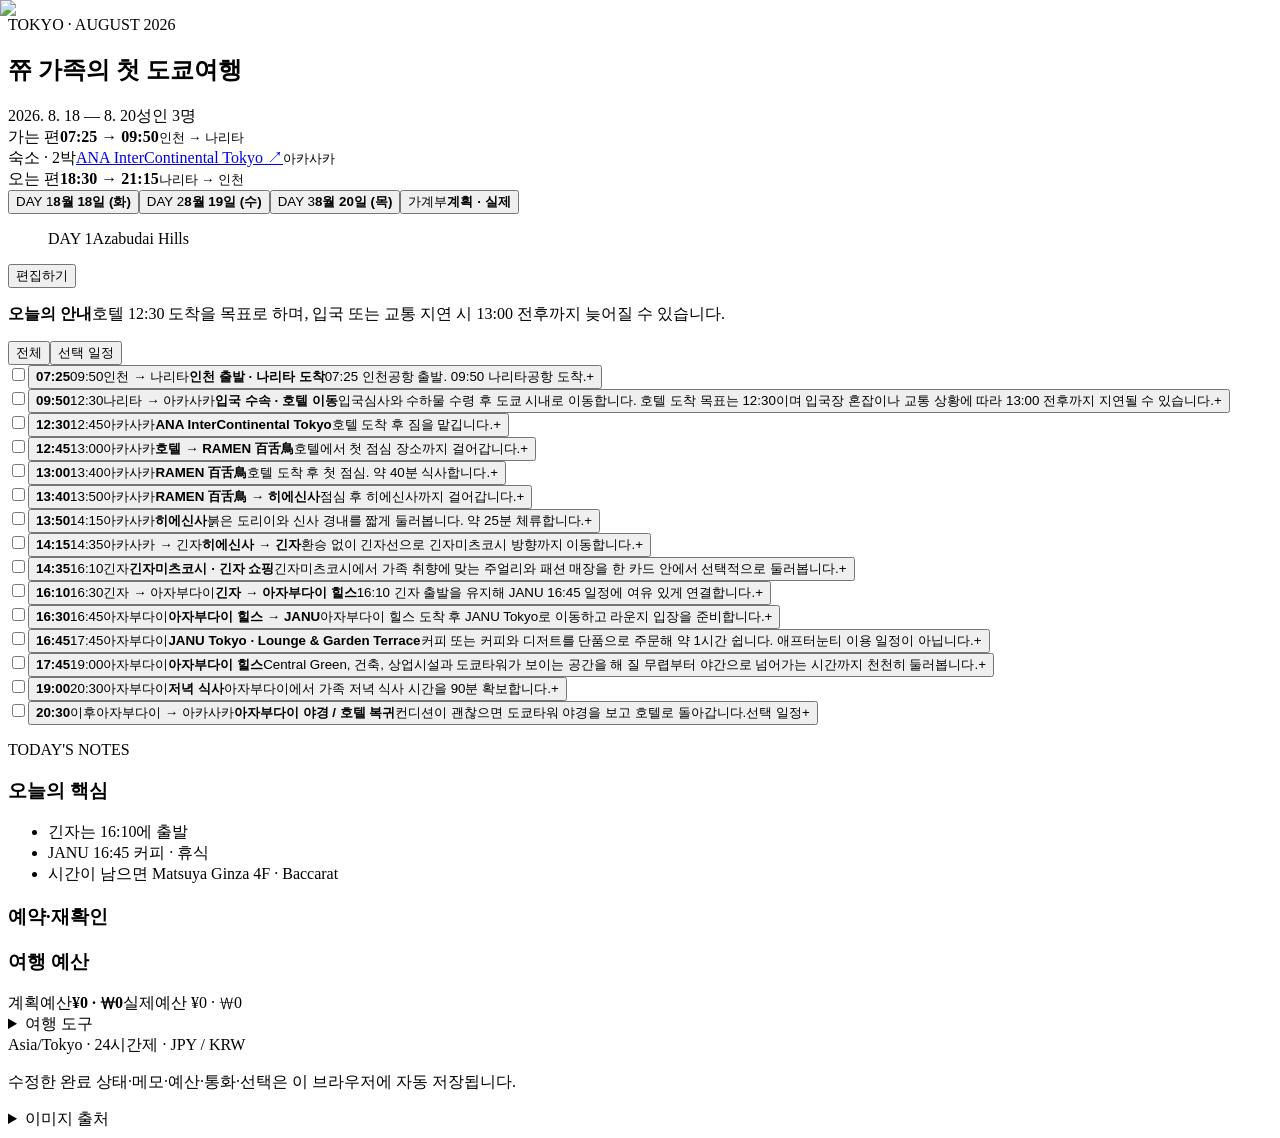
==== commit cca55695: "Deploy final Tokyo trip schedule update" ====
--- a/index.html
+++ b/index.html
@@ -1 +1 @@
-<!DOCTYPE html><html lang="ko"><head><meta charSet="utf-8"/><meta name="viewport" content="width=device-width, initial-scale=1"/><link rel="preload" as="image" href="/tokyo-family-trip-2026/images/trip/day1-azabudai-hills.webp"/><link rel="stylesheet" href="/tokyo-family-trip-2026/_next/static/chunks/3ex25vo7k4ste.css" data-precedence="next"/><link rel="preload" as="script" fetchPriority="low" href="/tokyo-family-trip-2026/_next/static/chunks/12aruqaur5huj.js"/><script src="/tokyo-family-trip-2026/_next/static/chunks/3kuwx_6kailoc.js" async=""></script><script src="/tokyo-family-trip-2026/_next/static/chunks/4561u0v7ysn3r.js" async=""></script><script src="/tokyo-family-trip-2026/_next/static/chunks/turbopack-33d6wxu1oebqn.js" async=""></script><script src="/tokyo-family-trip-2026/_next/static/chunks/3fntmmi971322.js" async="" crossorigin=""></script><script src="/tokyo-family-trip-2026/_next/static/chunks/0jmm60y7b3mkf.js" async="" crossorigin=""></script><title>쮸 가족의 첫 도쿄여행</title><meta name="description" content="2026년 8월 18일부터 20일까지, 가족을 위한 도쿄 여행 일정표"/><link rel="manifest" href="/tokyo-family-trip-2026/manifest.webmanifest"/><meta name="mobile-web-app-capable" content="yes"/><meta name="apple-mobile-web-app-title" content="쮸 가족 도쿄여행"/><meta name="apple-mobile-web-app-status-bar-style" content="default"/><meta property="og:title" content="쮸 가족의 첫 도쿄여행"/><meta property="og:description" content="아자부다이, 아오야마, 긴자와 도쿄역을 잇는 2박 3일 가족여행"/><meta property="og:image" content="https://rlaqndk.github.io/tokyo-family-trip-2026/images/trip/day1-azabudai-hills.webp"/><meta name="twitter:card" content="summary_large_image"/><meta name="twitter:title" content="쮸 가족의 첫 도쿄여행"/><meta name="twitter:description" content="아자부다이, 아오야마, 긴자와 도쿄역을 잇는 2박 3일 가족여행"/><meta name="twitter:image" content="https://rlaqndk.github.io/tokyo-family-trip-2026/images/trip/day1-azabudai-hills.webp"/><link rel="icon" href="/tokyo-family-trip-2026/favicon.svg"/><script src="/tokyo-family-trip-2026/_next/static/chunks/0cz1d0mv5g_q7.js" noModule=""></script></head><body><div hidden=""><!--$--><!--/$--></div><main><section class="hero"><div class="hero-inner"><div class="hero-title"><p class="kicker">TOKYO · AUGUST 2026</p><h1>쮸 가족의 첫 도쿄여행</h1><div class="hero-meta"><span>2026. 8. 18 — 8. 20</span><span>성인 3명</span></div></div><div class="journey-facts" aria-label="여행 핵심 정보"><div class="summary-item"><span>가는 편</span><strong>07:25<!-- --> → <!-- -->09:25</strong><small>인천<!-- --> → <!-- -->나리타</small></div><div class="summary-item"><span>숙소 · 2박</span><a href="https://anaintercontinental-tokyo.jp/" target="_blank" rel="noreferrer">ANA InterContinental Tokyo<!-- --> ↗</a><small>아카사카</small></div><div class="summary-item"><span>오는 편</span><strong>18:30<!-- --> → <!-- -->21:15</strong><small>나리타<!-- --> → <!-- -->인천</small></div></div></div></section><section class="planner-shell day-tone-1" aria-label="일정 계획표와 가계부"><div class="day-tabs" role="tablist" aria-label="여행 날짜와 가계부 선택"><button id="day-1-tab" type="button" role="tab" aria-selected="true" aria-controls="active-day-panel" tabindex="0" class="is-active"><span>DAY 1</span><strong>8월 18일 (화)</strong></button><button id="day-2-tab" type="button" role="tab" aria-selected="false" aria-controls="active-day-panel" tabindex="-1" class=""><span>DAY 2</span><strong>8월 19일 (수)</strong></button><button id="day-3-tab" type="button" role="tab" aria-selected="false" aria-controls="active-day-panel" tabindex="-1" class=""><span>DAY 3</span><strong>8월 20일 (목)</strong></button><button id="budget-tab" type="button" role="tab" aria-selected="false" aria-controls="budget-panel" tabindex="-1" class="budget-tab "><span>가계부</span><strong>계획 · 실제</strong></button></div><div id="active-day-panel" role="tabpanel" aria-labelledby="day-1-tab"><header class="day-heading"><figure class="day-visual"><div class="day-image-frame"><img alt="곡선형 건축과 고층빌딩이 보이는 아자부다이 힐스" decoding="async" data-nimg="fill" style="position:absolute;height:100%;width:100%;left:0;top:0;right:0;bottom:0;color:transparent" src="/tokyo-family-trip-2026/images/trip/day1-azabudai-hills.webp"/></div><figcaption><span>DAY 1</span>Azabudai Hills</figcaption></figure><div class="day-actions"><button type="button" class="hot-mode-toggle " aria-pressed="false"><span class="switch-track" aria-hidden="true"><span></span></span>폭염 모드</button><button type="button" class="edit-mode-button " aria-pressed="false">편집하기</button></div></header><p class="delay-note"><strong>오늘의 안내</strong><span>호텔 도착이 13:00 전후로 늦어지면 국회의사당을 먼저 생략하고, 필요하면 히에신사도 줄여 아자부다이와 JANU 16:45 휴식을 보호합니다.</span></p><div class="filter-area"><div class="filter-scroll" aria-label="일정 상태 필터"><button type="button" class="is-active" aria-pressed="true">전체</button><button type="button" class="" aria-pressed="false">예약 필요</button><button type="button" class="" aria-pressed="false">출발 전 재확인</button><button type="button" class="" aria-pressed="false">선택 일정</button><button type="button" class="" aria-pressed="false">지연 시 생략</button><button type="button" class="" aria-pressed="false">폭염 시 교체</button></div></div><div class="content-layout"><div class="timeline-column"><div class="timeline"><div class="timeline-entry"><article class="itinerary-card"><div class="card-main"><label class="complete-button" aria-label="인천 출발 · 나리타 도착 완료 체크"><input type="checkbox"/><span aria-hidden="true"></span></label><button class="card-toggle" type="button" aria-expanded="false" aria-controls="d1-arrival-details"><span class="time-block"><strong>07:25</strong><span>09:25</span></span><span class="card-heading"><span class="eyebrow">인천 → 나리타</span><strong class="place-name">인천 출발 · 나리타 도착</strong><span class="description">07:25 인천공항을 출발해 09:25 나리타공항에 도착합니다.</span></span><span class="chevron" aria-hidden="true">+</span></button></div><div class="card-details" id="d1-arrival-details" hidden=""><p class="full-description">07:25 인천공항을 출발해 09:25 나리타공항에 도착합니다.</p><section class="expense-entry" aria-label="인천 출발 · 나리타 도착 예산 입력"><div class="expense-entry-heading"><strong>이 일정의 가계부</strong><label class="currency-select"><span>통화</span><select><option value="JPY" selected="">엔 ¥</option><option value="KRW">원 ₩</option></select></label></div><div class="expense-inputs"><label><span>계획예산</span><span class="currency-input"><b>¥</b><input type="number" inputMode="numeric" min="0" step="100" placeholder="0" value=""/></span></label><label><span>실제 지출</span><span class="currency-input actual-input"><b>¥</b><input type="number" inputMode="numeric" min="0" step="100" placeholder="쓴 금액" value=""/></span></label></div><div class="expense-difference"><span>계획 대비 남은 금액</span><strong class="">¥0</strong></div></section><div class="link-row"><a href="https://www.google.com/maps/search/?api=1&amp;query=%EC%9D%B8%EC%B2%9C%20%EC%B6%9C%EB%B0%9C%20%C2%B7%20%EB%82%98%EB%A6%AC%ED%83%80%20%EB%8F%84%EC%B0%A9" target="_blank" rel="noreferrer">지도에서 보기 <span aria-hidden="true">↗</span></a><a href="https://www.narita-airport.jp/" target="_blank" rel="noreferrer">공식 홈페이지 <span aria-hidden="true">↗</span></a></div><div class="notes"><strong>기본 메모</strong><ul><li>07:25 출발과 09:25 도착은 사용자가 제공한 항공편 시각입니다.</li></ul></div></div></article></div><div class="timeline-entry"><article class="itinerary-card"><div class="card-main"><label class="complete-button" aria-label="입국 수속 · 호텔 이동 완료 체크"><input type="checkbox"/><span aria-hidden="true"></span></label><button class="card-toggle" type="button" aria-expanded="false" aria-controls="d1-airport-transfer-details"><span class="time-block"><strong>09:25</strong><span>12:30</span></span><span class="card-heading"><span class="eyebrow">나리타 → 아카사카</span><strong class="place-name">입국 수속 · 호텔 이동</strong><span class="description">입국심사와 수하물 수령을 마친 뒤 도쿄 시내로 이동합니다. 소요시간은 입국장 혼잡과 열차 연결에 따라 달라질 수 있습니다.</span></span><span class="chevron" aria-hidden="true">+</span></button></div><div class="card-details" id="d1-airport-transfer-details" hidden=""><p class="full-description">입국심사와 수하물 수령을 마친 뒤 도쿄 시내로 이동합니다. 소요시간은 입국장 혼잡과 열차 연결에 따라 달라질 수 있습니다.</p><div class="route-note"><strong>공항에서 호텔 이동</strong><span>나리타 스카이 액세스 시내 방면 탑승(나리타 제1터미널 방향 열차 제외) → 니혼바시 하차 → 긴자선 환승 → 다메이케산노역 13번 출구 → 호텔</span></div><section class="expense-entry" aria-label="입국 수속 · 호텔 이동 예산 입력"><div class="expense-entry-heading"><strong>이 일정의 가계부</strong><label class="currency-select"><span>통화</span><select><option value="JPY" selected="">엔 ¥</option><option value="KRW">원 ₩</option></select></label></div><div class="expense-inputs"><label><span>계획예산</span><span class="currency-input"><b>¥</b><input type="number" inputMode="numeric" min="0" step="100" placeholder="0" value=""/></span></label><label><span>실제 지출</span><span class="currency-input actual-input"><b>¥</b><input type="number" inputMode="numeric" min="0" step="100" placeholder="쓴 금액" value=""/></span></label></div><div class="expense-difference"><span>계획 대비 남은 금액</span><strong class="">¥0</strong></div></section><div class="link-row"><a href="https://www.google.com/maps/search/?api=1&amp;query=%EC%9E%85%EA%B5%AD%20%EC%88%98%EC%86%8D%20%C2%B7%20%ED%98%B8%ED%85%94%20%EC%9D%B4%EB%8F%99" target="_blank" rel="noreferrer">지도에서 보기 <span aria-hidden="true">↗</span></a><span class="link-unavailable">공식 링크 미정</span></div><div class="notes"><strong>기본 메모</strong><ul><li>12:30 호텔 도착을 기본으로 보며, 지연 시 13:00 전후까지 허용합니다.</li></ul></div></div></article></div><div class="timeline-entry"><article class="itinerary-card"><div class="card-main"><label class="complete-button" aria-label="호텔 도착 · 짐 맡기기 완료 체크"><input type="checkbox"/><span aria-hidden="true"></span></label><button class="card-toggle" type="button" aria-expanded="false" aria-controls="d1-hotel-details"><span class="time-block"><strong>12:30</strong><span>12:45</span></span><span class="card-heading"><span class="eyebrow">아카사카</span><strong class="place-name">호텔 도착 · 짐 맡기기</strong><span class="description">12:30 도착을 기본으로 잡습니다. 입국이나 이동이 늦어지면 13:00 전후 도착할 수 있으며, 객실 준비 전이면 짐만 맡깁니다.</span></span><span class="chevron" aria-hidden="true">+</span></button></div><div class="card-details" id="d1-hotel-details" hidden=""><p class="full-description">12:30 도착을 기본으로 잡습니다. 입국이나 이동이 늦어지면 13:00 전후 도착할 수 있으며, 객실 준비 전이면 짐만 맡깁니다.</p><section class="expense-entry" aria-label="호텔 도착 · 짐 맡기기 예산 입력"><div class="expense-entry-heading"><strong>이 일정의 가계부</strong><label class="currency-select"><span>통화</span><select><option value="JPY" selected="">엔 ¥</option><option value="KRW">원 ₩</option></select></label></div><div class="expense-inputs"><label><span>계획예산</span><span class="currency-input"><b>¥</b><input type="number" inputMode="numeric" min="0" step="100" placeholder="0" value=""/></span></label><label><span>실제 지출</span><span class="currency-input actual-input"><b>¥</b><input type="number" inputMode="numeric" min="0" step="100" placeholder="쓴 금액" value=""/></span></label></div><div class="expense-difference"><span>계획 대비 남은 금액</span><strong class="">¥0</strong></div></section><div class="link-row"><a href="https://www.google.com/maps/search/?api=1&amp;query=%ED%98%B8%ED%85%94%20%EB%8F%84%EC%B0%A9%20%C2%B7%20%EC%A7%90%20%EB%A7%A1%EA%B8%B0%EA%B8%B0" target="_blank" rel="noreferrer">지도에서 보기 <span aria-hidden="true">↗</span></a><a href="https://anaintercontinental-tokyo.jp/" target="_blank" rel="noreferrer">공식 홈페이지 <span aria-hidden="true">↗</span></a></div><div class="notes"><strong>기본 메모</strong><ul><li>기본 도착 예상은 12:30입니다.</li><li>지연 시 13:00 전후 도착을 허용하고 국회의사당부터 생략합니다.</li></ul></div></div></article></div><div class="timeline-entry"><article class="itinerary-card"><div class="card-main"><label class="complete-button" aria-label="점심 완료 체크"><input type="checkbox"/><span aria-hidden="true"></span></label><button class="card-toggle" type="button" aria-expanded="false" aria-controls="d1-brunch-details"><span class="time-block"><strong>12:45</strong><span>13:45</span></span><span class="card-heading"><span class="eyebrow">아카사카</span><strong class="place-name">점심</strong><span class="description">호텔에 짐을 맡긴 뒤 45~60분 동안 점심시간을 갖습니다. 식당은 아직 정하지 않았습니다.</span></span><span class="chevron" aria-hidden="true">+</span></button></div><div class="card-details" id="d1-brunch-details" hidden=""><p class="full-description">호텔에 짐을 맡긴 뒤 45~60분 동안 점심시간을 갖습니다. 식당은 아직 정하지 않았습니다.</p><section class="expense-entry" aria-label="점심 예산 입력"><div class="expense-entry-heading"><strong>이 일정의 가계부</strong><label class="currency-select"><span>통화</span><select><option value="JPY" selected="">엔 ¥</option><option value="KRW">원 ₩</option></select></label></div><div class="expense-inputs"><label><span>계획예산</span><span class="currency-input"><b>¥</b><input type="number" inputMode="numeric" min="0" step="100" placeholder="0" value=""/></span></label><label><span>실제 지출</span><span class="currency-input actual-input"><b>¥</b><input type="number" inputMode="numeric" min="0" step="100" placeholder="쓴 금액" value=""/></span></label></div><div class="expense-difference"><span>계획 대비 남은 금액</span><strong class="">¥0</strong></div></section><div class="link-row"><a href="https://www.google.com/maps/search/?api=1&amp;query=%EC%A0%90%EC%8B%AC" target="_blank" rel="noreferrer">지도에서 보기 <span aria-hidden="true">↗</span></a><span class="link-unavailable">공식 링크 미정</span></div><div class="notes"><strong>기본 메모</strong><ul><li>호텔에 13:00 전후 도착하면 점심을 13:00~14:00으로 늦추고 국회의사당부터 생략합니다.</li></ul></div></div></article></div><div class="timeline-entry"><article class="itinerary-card"><div class="card-main"><label class="complete-button" aria-label="히에신사 완료 체크"><input type="checkbox"/><span aria-hidden="true"></span></label><button class="card-toggle" type="button" aria-expanded="false" aria-controls="d1-hie-details"><span class="time-block"><strong>13:55</strong><span>14:20</span></span><span class="card-heading"><span class="eyebrow">아카사카</span><strong class="place-name">히에신사</strong><span class="description">숙소 가까이에서 붉은 도리이와 본전을 짧게 보는 20~30분 방문입니다.</span><span class="chip-row"><span class="status-chip status-지연-시-생략"><span class="status-mark" aria-hidden="true"></span>지연 시 생략</span><span class="status-chip status-폭염-시-교체"><span class="status-mark" aria-hidden="true"></span>폭염 시 교체</span></span></span><span class="chevron" aria-hidden="true">+</span></button></div><div class="card-details" id="d1-hie-details" hidden=""><p class="full-description">숙소 가까이에서 붉은 도리이와 본전을 짧게 보는 20~30분 방문입니다.</p><div class="fallback-list "><p><strong>지연 시</strong><span>국회의사당을 생략해도 시간이 부족하면 체류를 축소하거나 생략합니다.</span></p><p><strong>폭염 시</strong><span>도리이와 본전만 보고 15분 안팎으로 줄입니다.</span></p><p><strong>우천 시</strong><span>참배 동선만 짧게 보고 국회의사당 또는 점심으로 이동합니다.</span></p></div><section class="expense-entry" aria-label="히에신사 예산 입력"><div class="expense-entry-heading"><strong>이 일정의 가계부</strong><label class="currency-select"><span>통화</span><select><option value="JPY" selected="">엔 ¥</option><option value="KRW">원 ₩</option></select></label></div><div class="expense-inputs"><label><span>계획예산</span><span class="currency-input"><b>¥</b><input type="number" inputMode="numeric" min="0" step="100" placeholder="0" value=""/></span></label><label><span>실제 지출</span><span class="currency-input actual-input"><b>¥</b><input type="number" inputMode="numeric" min="0" step="100" placeholder="쓴 금액" value=""/></span></label></div><div class="expense-difference"><span>계획 대비 남은 금액</span><strong class="">¥0</strong></div></section><div class="link-row"><a href="https://www.google.com/maps/search/?api=1&amp;query=%ED%9E%88%EC%97%90%EC%8B%A0%EC%82%AC" target="_blank" rel="noreferrer">지도에서 보기 <span aria-hidden="true">↗</span></a><a href="https://www.hiejinja.net/" target="_blank" rel="noreferrer">공식 홈페이지 <span aria-hidden="true">↗</span></a></div></div></article></div><div class="timeline-entry"><article class="itinerary-card"><div class="card-main"><label class="complete-button" aria-label="국회의사당 외관·주변 완료 체크"><input type="checkbox"/><span aria-hidden="true"></span></label><button class="card-toggle" type="button" aria-expanded="false" aria-controls="d1-diet-details"><span class="time-block"><strong>14:25</strong><span>14:45</span></span><span class="card-heading"><span class="eyebrow">나가타초</span><strong class="place-name">국회의사당 외관·주변</strong><span class="description">내부 견학 없이 외관과 주변 도시공간만 짧게 봅니다.</span><span class="chip-row"><span class="status-chip status-지연-시-생략"><span class="status-mark" aria-hidden="true"></span>지연 시 생략</span><span class="status-chip status-폭염-시-교체"><span class="status-mark" aria-hidden="true"></span>폭염 시 교체</span></span></span><span class="chevron" aria-hidden="true">+</span></button></div><div class="card-details" id="d1-diet-details" hidden=""><p class="full-description">내부 견학 없이 외관과 주변 도시공간만 짧게 봅니다.</p><div class="fallback-list "><p><strong>지연 시</strong><span>DAY 1이 밀리면 가장 먼저 삭제합니다.</span></p><p><strong>폭염 시</strong><span>차량에서 외관을 보고 바로 점심 장소로 이동합니다.</span></p><p><strong>우천 시</strong><span>외관 촬영을 생략합니다.</span></p></div><section class="expense-entry" aria-label="국회의사당 외관·주변 예산 입력"><div class="expense-entry-heading"><strong>이 일정의 가계부</strong><label class="currency-select"><span>통화</span><select><option value="JPY" selected="">엔 ¥</option><option value="KRW">원 ₩</option></select></label></div><div class="expense-inputs"><label><span>계획예산</span><span class="currency-input"><b>¥</b><input type="number" inputMode="numeric" min="0" step="100" placeholder="0" value=""/></span></label><label><span>실제 지출</span><span class="currency-input actual-input"><b>¥</b><input type="number" inputMode="numeric" min="0" step="100" placeholder="쓴 금액" value=""/></span></label></div><div class="expense-difference"><span>계획 대비 남은 금액</span><strong class="">¥0</strong></div></section><div class="link-row"><a href="https://www.google.com/maps/search/?api=1&amp;query=%EA%B5%AD%ED%9A%8C%EC%9D%98%EC%82%AC%EB%8B%B9%20%EC%99%B8%EA%B4%80%C2%B7%EC%A3%BC%EB%B3%80" target="_blank" rel="noreferrer">지도에서 보기 <span aria-hidden="true">↗</span></a><a href="https://www.sangiin.go.jp/eng/" target="_blank" rel="noreferrer">공식 홈페이지 <span aria-hidden="true">↗</span></a></div></div></article></div><div class="timeline-entry"><article class="itinerary-card"><div class="card-main"><label class="complete-button" aria-label="아자부다이 힐스 이동 완료 체크"><input type="checkbox"/><span aria-hidden="true"></span></label><button class="card-toggle" type="button" aria-expanded="false" aria-controls="d1-to-janu-details"><span class="time-block"><strong>14:45</strong><span>15:10</span></span><span class="card-heading"><span class="eyebrow">아카사카 → 아자부다이</span><strong class="place-name">아자부다이 힐스 이동</strong><span class="description">오후 핵심 일정으로 이동합니다. 폭염과 가족 컨디션을 고려해 택시를 우선합니다.</span></span><span class="chevron" aria-hidden="true">+</span></button></div><div class="card-details" id="d1-to-janu-details" hidden=""><p class="full-description">오후 핵심 일정으로 이동합니다. 폭염과 가족 컨디션을 고려해 택시를 우선합니다.</p><div class="fallback-list "><p><strong>폭염 시</strong><span>폭염 모드에서는 택시 이동을 우선합니다.</span></p></div><section class="expense-entry" aria-label="아자부다이 힐스 이동 예산 입력"><div class="expense-entry-heading"><strong>이 일정의 가계부</strong><label class="currency-select"><span>통화</span><select><option value="JPY" selected="">엔 ¥</option><option value="KRW">원 ₩</option></select></label></div><div class="expense-inputs"><label><span>계획예산</span><span class="currency-input"><b>¥</b><input type="number" inputMode="numeric" min="0" step="100" placeholder="0" value=""/></span></label><label><span>실제 지출</span><span class="currency-input actual-input"><b>¥</b><input type="number" inputMode="numeric" min="0" step="100" placeholder="쓴 금액" value=""/></span></label></div><div class="expense-difference"><span>계획 대비 남은 금액</span><strong class="">¥0</strong></div></section><div class="link-row"><a href="https://www.google.com/maps/search/?api=1&amp;query=%EC%95%84%EC%9E%90%EB%B6%80%EB%8B%A4%EC%9D%B4%20%ED%9E%90%EC%8A%A4%20%EC%9D%B4%EB%8F%99" target="_blank" rel="noreferrer">지도에서 보기 <span aria-hidden="true">↗</span></a><a href="https://www.azabudai-hills.com/en/" target="_blank" rel="noreferrer">공식 홈페이지 <span aria-hidden="true">↗</span></a></div></div></article></div><div class="timeline-entry"><article class="itinerary-card"><div class="card-main"><label class="complete-button" aria-label="아자부다이 힐스 완료 체크"><input type="checkbox"/><span aria-hidden="true"></span></label><button class="card-toggle" type="button" aria-expanded="false" aria-controls="d1-to-teien-details"><span class="time-block"><strong>15:10</strong><span>16:35</span></span><span class="card-heading"><span class="eyebrow">아자부다이</span><strong class="place-name">아자부다이 힐스</strong><span class="description">센트럴 그린과 곡선형 건축을 보고, 가족 취향에 따라 럭셔리 매장·남성복·식품관을 선택적으로 둘러봅니다.</span></span><span class="chevron" aria-hidden="true">+</span></button></div><div class="card-details" id="d1-to-teien-details" hidden=""><p class="full-description">센트럴 그린과 곡선형 건축을 보고, 가족 취향에 따라 럭셔리 매장·남성복·식품관을 선택적으로 둘러봅니다.</p><div class="fallback-list "><p><strong>폭염 시</strong><span>센트럴 그린 체류를 줄이고 실내 매장과 식품관 중심으로 봅니다.</span></p></div><section class="expense-entry" aria-label="아자부다이 힐스 예산 입력"><div class="expense-entry-heading"><strong>이 일정의 가계부</strong><label class="currency-select"><span>통화</span><select><option value="JPY" selected="">엔 ¥</option><option value="KRW">원 ₩</option></select></label></div><div class="expense-inputs"><label><span>계획예산</span><span class="currency-input"><b>¥</b><input type="number" inputMode="numeric" min="0" step="100" placeholder="0" value=""/></span></label><label><span>실제 지출</span><span class="currency-input actual-input"><b>¥</b><input type="number" inputMode="numeric" min="0" step="100" placeholder="쓴 금액" value=""/></span></label></div><div class="expense-difference"><span>계획 대비 남은 금액</span><strong class="">¥0</strong></div></section><div class="link-row"><a href="https://www.google.com/maps/search/?api=1&amp;query=%EC%95%84%EC%9E%90%EB%B6%80%EB%8B%A4%EC%9D%B4%20%ED%9E%90%EC%8A%A4" target="_blank" rel="noreferrer">지도에서 보기 <span aria-hidden="true">↗</span></a><a href="https://www.azabudai-hills.com/en/" target="_blank" rel="noreferrer">공식 홈페이지 <span aria-hidden="true">↗</span></a></div><div class="notes"><strong>기본 메모</strong><ul><li>시간이 밀리면 야외 건축 감상은 짧게 하고 핵심 공간만 봅니다.</li></ul></div></div></article></div><div class="timeline-entry"><article class="itinerary-card"><div class="card-main"><label class="complete-button" aria-label="JANU Tokyo · Lounge &amp; Garden Terrace 완료 체크"><input type="checkbox"/><span aria-hidden="true"></span></label><button class="card-toggle" type="button" aria-expanded="false" aria-controls="d1-janu-details"><span class="time-block"><strong>16:45</strong><span>17:45</span></span><span class="card-heading"><span class="eyebrow">아자부다이</span><strong class="place-name">JANU Tokyo · Lounge &amp; Garden Terrace</strong><span class="description">커피 · 휴식</span></span><span class="chevron" aria-hidden="true">+</span></button></div><div class="card-details" id="d1-janu-details" hidden=""><p class="full-description">커피 · 휴식</p><section class="expense-entry" aria-label="JANU Tokyo · Lounge &amp; Garden Terrace 예산 입력"><div class="expense-entry-heading"><strong>이 일정의 가계부</strong><label class="currency-select"><span>통화</span><select><option value="JPY" selected="">엔 ¥</option><option value="KRW">원 ₩</option></select></label></div><div class="expense-inputs"><label><span>계획예산</span><span class="currency-input"><b>¥</b><input type="number" inputMode="numeric" min="0" step="100" placeholder="0" value=""/></span></label><label><span>실제 지출</span><span class="currency-input actual-input"><b>¥</b><input type="number" inputMode="numeric" min="0" step="100" placeholder="쓴 금액" value=""/></span></label></div><div class="expense-difference"><span>계획 대비 남은 금액</span><strong class="">¥0</strong></div></section><div class="link-row"><a href="https://www.google.com/maps/search/?api=1&amp;query=JANU%20Tokyo%20%C2%B7%20Lounge%20%26%20Garden%20Terrace" target="_blank" rel="noreferrer">지도에서 보기 <span aria-hidden="true">↗</span></a><a href="https://www.janu.com/janu-tokyo/janu-lounge/" target="_blank" rel="noreferrer">공식 홈페이지 <span aria-hidden="true">↗</span></a></div><div class="notes"><strong>기본 메모</strong><ul><li>일반 라운지 메뉴에서 커피 또는 커피와 디저트를 단품으로 주문하며 45~60분 쉽니다.</li><li>애프터눈티 이용이나 예약을 전제로 하지 않습니다.</li></ul></div></div></article></div><div class="timeline-entry"><article class="itinerary-card"><div class="card-main"><label class="complete-button" aria-label="Tokyo Midtown / Roppongi 이동 완료 체크"><input type="checkbox"/><span aria-hidden="true"></span></label><button class="card-toggle" type="button" aria-expanded="false" aria-controls="d1-checkin-details"><span class="time-block"><strong>17:45</strong><span>18:05</span></span><span class="card-heading"><span class="eyebrow">아자부다이 → 롯폰기</span><strong class="place-name">Tokyo Midtown / Roppongi 이동</strong><span class="description">JANU에서 충분히 쉰 뒤 저녁 권역으로 여유 있게 이동합니다.</span></span><span class="chevron" aria-hidden="true">+</span></button></div><div class="card-details" id="d1-checkin-details" hidden=""><p class="full-description">JANU에서 충분히 쉰 뒤 저녁 권역으로 여유 있게 이동합니다.</p><section class="expense-entry" aria-label="Tokyo Midtown / Roppongi 이동 예산 입력"><div class="expense-entry-heading"><strong>이 일정의 가계부</strong><label class="currency-select"><span>통화</span><select><option value="JPY" selected="">엔 ¥</option><option value="KRW">원 ₩</option></select></label></div><div class="expense-inputs"><label><span>계획예산</span><span class="currency-input"><b>¥</b><input type="number" inputMode="numeric" min="0" step="100" placeholder="0" value=""/></span></label><label><span>실제 지출</span><span class="currency-input actual-input"><b>¥</b><input type="number" inputMode="numeric" min="0" step="100" placeholder="쓴 금액" value=""/></span></label></div><div class="expense-difference"><span>계획 대비 남은 금액</span><strong class="">¥0</strong></div></section><div class="link-row"><a href="https://www.google.com/maps/search/?api=1&amp;query=Tokyo%20Midtown%20%2F%20Roppongi%20%EC%9D%B4%EB%8F%99" target="_blank" rel="noreferrer">지도에서 보기 <span aria-hidden="true">↗</span></a><a href="https://www.tokyo-midtown.com/en/" target="_blank" rel="noreferrer">공식 홈페이지 <span aria-hidden="true">↗</span></a></div></div></article></div><div class="timeline-entry"><article class="itinerary-card"><div class="card-main"><label class="complete-button" aria-label="Tokyo Midtown / Roppongi 완료 체크"><input type="checkbox"/><span aria-hidden="true"></span></label><button class="card-toggle" type="button" aria-expanded="false" aria-controls="d1-rest-details"><span class="time-block"><strong>18:05</strong><span>19:20</span></span><span class="card-heading"><span class="eyebrow">롯폰기</span><strong class="place-name">Tokyo Midtown / Roppongi</strong><span class="description">미드타운의 실내 공간과 저녁 분위기를 컨디션에 맞춰 천천히 봅니다.</span></span><span class="chevron" aria-hidden="true">+</span></button></div><div class="card-details" id="d1-rest-details" hidden=""><p class="full-description">미드타운의 실내 공간과 저녁 분위기를 컨디션에 맞춰 천천히 봅니다.</p><div class="fallback-list "><p><strong>폭염 시</strong><span>야외 가든은 생략하고 실내 공간에서 쉽습니다.</span></p></div><section class="expense-entry" aria-label="Tokyo Midtown / Roppongi 예산 입력"><div class="expense-entry-heading"><strong>이 일정의 가계부</strong><label class="currency-select"><span>통화</span><select><option value="JPY" selected="">엔 ¥</option><option value="KRW">원 ₩</option></select></label></div><div class="expense-inputs"><label><span>계획예산</span><span class="currency-input"><b>¥</b><input type="number" inputMode="numeric" min="0" step="100" placeholder="0" value=""/></span></label><label><span>실제 지출</span><span class="currency-input actual-input"><b>¥</b><input type="number" inputMode="numeric" min="0" step="100" placeholder="쓴 금액" value=""/></span></label></div><div class="expense-difference"><span>계획 대비 남은 금액</span><strong class="">¥0</strong></div></section><div class="link-row"><a href="https://www.google.com/maps/search/?api=1&amp;query=Tokyo%20Midtown%20%2F%20Roppongi" target="_blank" rel="noreferrer">지도에서 보기 <span aria-hidden="true">↗</span></a><a href="https://www.tokyo-midtown.com/en/" target="_blank" rel="noreferrer">공식 홈페이지 <span aria-hidden="true">↗</span></a></div></div></article></div><div class="timeline-entry"><article class="itinerary-card"><div class="card-main"><label class="complete-button" aria-label="저녁 식사 완료 체크"><input type="checkbox"/><span aria-hidden="true"></span></label><button class="card-toggle" type="button" aria-expanded="false" aria-controls="d1-midtown-details"><span class="time-block"><strong>19:30</strong><span>21:00</span></span><span class="card-heading"><span class="eyebrow">롯폰기</span><strong class="place-name">저녁 식사</strong><span class="description">가족이 편하게 저녁을 먹을 수 있도록 90분을 확보합니다. 식당은 아직 정하지 않았습니다.</span></span><span class="chevron" aria-hidden="true">+</span></button></div><div class="card-details" id="d1-midtown-details" hidden=""><p class="full-description">가족이 편하게 저녁을 먹을 수 있도록 90분을 확보합니다. 식당은 아직 정하지 않았습니다.</p><section class="expense-entry" aria-label="저녁 식사 예산 입력"><div class="expense-entry-heading"><strong>이 일정의 가계부</strong><label class="currency-select"><span>통화</span><select><option value="JPY" selected="">엔 ¥</option><option value="KRW">원 ₩</option></select></label></div><div class="expense-inputs"><label><span>계획예산</span><span class="currency-input"><b>¥</b><input type="number" inputMode="numeric" min="0" step="100" placeholder="0" value="24000"/></span></label><label><span>실제 지출</span><span class="currency-input actual-input"><b>¥</b><input type="number" inputMode="numeric" min="0" step="100" placeholder="쓴 금액" value=""/></span></label></div><div class="expense-difference"><span>계획 대비 남은 금액</span><strong class="">¥24,000</strong></div></section><div class="link-row"><a href="https://www.google.com/maps/search/?api=1&amp;query=%EC%A0%80%EB%85%81%20%EC%8B%9D%EC%82%AC" target="_blank" rel="noreferrer">지도에서 보기 <span aria-hidden="true">↗</span></a><span class="link-unavailable">공식 링크 미정</span></div><div class="notes"><strong>기본 메모</strong><ul><li>PST·야키토리·스시 등 검토 중인 후보는 식당이 결정될 때까지 메인 타임라인에 표시하지 않습니다.</li><li>저녁 이후 일정은 비워 두며 바 방문은 필수가 아닙니다.</li></ul></div></div></article></div></div></div><aside class="concierge-panel" aria-label="오늘의 컨시어지 노트"><div class="concierge-section"><p class="side-kicker">TODAY&#x27;S NOTES</p><h3>오늘의 핵심</h3><ul class="key-points"><li>호텔 도착 기본 12:30 · 지연 시 13:00 전후</li><li>지연 시 국회의사당 → 히에신사 순으로 축소</li><li>JANU 16:45 커피 · 휴식</li></ul></div><div class="concierge-section"><h3>예약·재확인</h3><ul></ul></div><div class="concierge-section budget-overview"><h3>여행 예산</h3><span>계획예산</span><strong>¥136,500<span class="currency-total-divider"> · </span>₩0</strong><span>실제예산 <!-- -->¥0<span class="currency-total-divider"> · </span>₩0</span></div><details class="tool-drawer"><summary>여행 도구</summary><div class="tool-content"><button type="button">일정 인쇄</button><button type="button">JSON 내보내기</button><label>JSON 가져오기<input type="file" accept="application/json"/></label><button type="button" class="reset-button">편집 상태 초기화</button></div></details></aside></div></div></section><footer><span class="footer-meta">Asia/Tokyo · 24시간제 · JPY / KRW</span><p>수정한 완료 상태·메모·예산·통화·선택은 이 브라우저에 자동 저장됩니다.</p><details class="image-credits"><summary>이미지 출처</summary><div class="image-credit-content"><ul><li><strong>DAY 1 · Azabudai Hills</strong><span>William L. McGough · Wikimedia Commons · CC BY-SA 4.0 · 웹용 리사이즈</span></li><li><strong>DAY 2 · Ginza at Night</strong><span>Jakub Hałun · Wikimedia Commons · CC BY 4.0 · 16:9 중앙 크롭</span></li><li><strong>DAY 3 · Tokyo Station</strong><span>Daderot · Wikimedia Commons · CC0 1.0 · 웹용 리사이즈</span></li><li><strong>상세 · National Diet Building</strong><span>Kakidai · Wikimedia Commons · CC BY-SA 4.0 · 웹용 리사이즈</span></li><li><strong>상세 · Tokyo International Forum</strong><span>Kakidai · Wikimedia Commons · CC BY-SA 4.0 · 웹용 리사이즈</span></li></ul><a href="/tokyo-family-trip-2026/images/trip/IMAGE_CREDITS.md" target="_blank" rel="noreferrer">전체 크레딧 파일 ↗</a></div></details></footer></main><!--$--><!--/$--><script src="/tokyo-family-trip-2026/_next/static/chunks/12aruqaur5huj.js" id="_R_" async=""></script><script>(self.__next_f=self.__next_f||[]).push([0])</script><script>self.__next_f.push([1,"1:\"$Sreact.fragment\"\n2:I[39756,[\"/tokyo-family-trip-2026/_next/static/chunks/3fntmmi971322.js\"],\"default\"]\n3:I[37457,[\"/tokyo-family-trip-2026/_next/static/chunks/3fntmmi971322.js\"],\"default\"]\n4:I[1520,[\"/tokyo-family-trip-2026/_next/static/chunks/3fntmmi971322.js\",\"/tokyo-family-trip-2026/_next/static/chunks/0jmm60y7b3mkf.js\"],\"TripPlanner\"]\n8:I[68027,[\"/tokyo-family-trip-2026/_next/static/chunks/3fntmmi971322.js\"],\"default\",1]\n:HL[\"/tokyo-family-trip-2026/_next/static/chunks/3ex25vo7k4ste.css\",\"style\"]\n0:{\"P\":null,\"c\":[\"\",\"\"],\"q\":\"\",\"i\":false,\"f\":[[[\"\",{\"children\":[\"__PAGE__\",{},\"$undefined\",\"$undefined\",4608]},\"$undefined\",\"$undefined\",4624],[[\"$\",\"$1\",\"c\",{\"children\":[[[\"$\",\"link\",\"0\",{\"rel\":\"stylesheet\",\"href\":\"/tokyo-family-trip-2026/_next/static/chunks/3ex25vo7k4ste.css\",\"precedence\":\"next\",\"crossOrigin\":\"$undefined\",\"nonce\":\"$undefined\"}],[\"$\",\"script\",\"script-0\",{\"src\":\"/tokyo-family-trip-2026/_next/static/chunks/3fntmmi971322.js\",\"async\":true,\"nonce\":\"$undefined\"}]],[\"$\",\"html\",null,{\"lang\":\"ko\",\"children\":[\"$\",\"body\",null,{\"children\":[\"$\",\"$L2\",null,{\"parallelRouterKey\":\"children\",\"error\":\"$undefined\",\"errorStyles\":\"$undefined\",\"errorScripts\":\"$undefined\",\"template\":[\"$\",\"$L3\",null,{}],\"templateStyles\":\"$undefined\",\"templateScripts\":\"$undefined\",\"notFound\":[[[\"$\",\"title\",null,{\"children\":\"404: This page could not be found.\"}],[\"$\",\"div\",null,{\"style\":{\"fontFamily\":\"system-ui,\\\"Segoe UI\\\",Roboto,Helvetica,Arial,sans-serif,\\\"Apple Color Emoji\\\",\\\"Segoe UI Emoji\\\"\",\"height\":\"100vh\",\"textAlign\":\"center\",\"display\":\"flex\",\"flexDirection\":\"column\",\"alignItems\":\"center\",\"justifyContent\":\"center\"},\"children\":[\"$\",\"div\",null,{\"children\":[[\"$\",\"style\",null,{\"dangerouslySetInnerHTML\":{\"__html\":\"body{color:#000;background:#fff;margin:0}.next-error-h1{border-right:1px solid rgba(0,0,0,.3)}@media (prefers-color-scheme:dark){body{color:#fff;background:#000}.next-error-h1{border-right:1px solid rgba(255,255,255,.3)}}\"}}],[\"$\",\"h1\",null,{\"className\":\"next-error-h1\",\"style\":{\"display\":\"inline-block\",\"margin\":\"0 20px 0 0\",\"padding\":\"0 23px 0 0\",\"fontSize\":24,\"fontWeight\":500,\"verticalAlign\":\"top\",\"lineHeight\":\"49px\"},\"children\":404}],[\"$\",\"div\",null,{\"style\":{\"display\":\"inline-block\"},\"children\":[\"$\",\"h2\",null,{\"style\":{\"fontSize\":14,\"fontWeight\":400,\"lineHeight\":\"49px\",\"margin\":0},\"children\":\"This page could not be found.\"}]}]]}]}]],[]],\"forbidden\":\"$undefined\",\"unauthorized\":\"$undefined\"}]}]}]]}],{\"children\":[[\"$\",\"$1\",\"c\",{\"children\":[[\"$\",\"$L4\",null,{\"trip\":{\"id\":\"tokyo-family-2026\",\"title\":\"쮸 가족의 첫 도쿄여행\",\"startDate\":\"2026-08-18\",\"endDate\":\"2026-08-20\",\"timezone\":\"Asia/Tokyo\",\"currency\":\"JPY\",\"travelers\":[\"사용자\",\"엄마\",\"남동생\"],\"hotel\":{\"name\":\"ANA InterContinental Tokyo\",\"area\":\"아카사카\",\"officialUrl\":\"https://anaintercontinental-tokyo.jp/\"},\"flights\":[{\"kind\":\"출국\",\"date\":\"2026-08-18\",\"departureAirport\":\"인천\",\"departureTime\":\"07:25\",\"arrivalAirport\":\"나리타\",\"arrivalTime\":\"09:25\"},{\"kind\":\"귀국\",\"date\":\"2026-08-20\",\"departureAirport\":\"나리타\",\"departureTime\":\"18:30\",\"arrivalAirport\":\"인천\",\"arrivalTime\":\"21:15\"}],\"keywords\":[\"도시 건축\",\"아자부다이\",\"아오야마\",\"긴자\",\"가족 취향\",\"폭염 대비\"],\"days\":[{\"day\":1,\"date\":\"2026-08-18\",\"label\":\"DAY 1\",\"hero\":{\"src\":\"/images/trip/day1-azabudai-hills.webp\",\"alt\":\"곡선형 건축과 고층빌딩이 보이는 아자부다이 힐스\",\"caption\":\"Azabudai Hills\",\"creditKey\":\"hero-azabudai\"},\"alert\":\"호텔 도착이 13:00 전후로 늦어지면 국회의사당을 먼저 생략하고, 필요하면 히에신사도 줄여 아자부다이와 JANU 16:45 휴식을 보호합니다.\",\"notes\":[\"호텔 도착 기본 12:30 · 지연 시 13:00 전후\",\"지연 시 국회의사당 → 히에신사 순으로 축소\",\"JANU 16:45 커피 · 휴식\"],\"items\":[{\"estimatedTravelMinutes\":null,\"priority\":\"필수\",\"interestTags\":[\"가족 모두\"],\"indoorLevel\":\"실내\",\"statuses\":[],\"reservationStatus\":\"불필요\",\"dropIfDelayed\":false,\"delayedFallback\":null,\"hotWeatherFallback\":null,\"rainyDayFallback\":null,\"estimatedCost\":null,\"mapUrl\":\"https://www.google.com/maps/search/?api=1\u0026query=%EC%9D%B8%EC%B2%9C%20%EC%B6%9C%EB%B0%9C%20%C2%B7%20%EB%82%98%EB%A6%AC%ED%83%80%20%EB%8F%84%EC%B0%A9\",\"officialUrl\":\"https://www.narita-airport.jp/\",\"sourceUrl\":\"https://www.narita-airport.jp/\",\"verifiedAt\":\"2026-08-09\",\"notes\":[\"07:25 출발과 09:25 도착은 사용자가 제공한 항공편 시각입니다.\"],\"id\":\"d1-arrival\",\"day\":1,\"startTime\":\"07:25\",\"endTime\":\"09:25\",\"placeName\":\"인천 출발 · 나리타 도착\",\"area\":\"인천 → 나리타\",\"category\":\"항공\",\"description\":\"07:25 인천공항을 출발해 09:25 나리타공항에 도착합니다.\",\"transport\":\"항공\"},{\"estimatedTravelMinutes\":null,\"priority\":\"필수\",\"interestTags\":[\"가족 모두\"],\"indoorLevel\":\"실내 중심\",\"statuses\":[],\"reservationStatus\":\"불필요\",\"dropIfDelayed\":false,\"delayedFallback\":null,\"hotWeatherFallback\":null,\"rainyDayFallback\":null,\"estimatedCost\":null,\"mapUrl\":\"https://www.google.com/maps/search/?api=1\u0026query=%EC%9E%85%EA%B5%AD%20%EC%88%98%EC%86%8D%20%C2%B7%20%ED%98%B8%ED%85%94%20%EC%9D%B4%EB%8F%99\",\"officialUrl\":null,\"sourceUrl\":null,\"verifiedAt\":null,\"notes\":[\"12:30 호텔 도착을 기본으로 보며, 지연 시 13:00 전후까지 허용합니다.\"],\"id\":\"d1-airport-transfer\",\"day\":1,\"startTime\":\"09:25\",\"endTime\":\"12:30\",\"placeName\":\"입국 수속 · 호텔 이동\",\"area\":\"나리타 → 아카사카\",\"category\":\"입국 · 이동\",\"description\":\"입국심사와 수하물 수령을 마친 뒤 도쿄 시내로 이동합니다. 소요시간은 입국장 혼잡과 열차 연결에 따라 달라질 수 있습니다.\",\"routeNote\":\"나리타 스카이 액세스 시내 방면 탑승(나리타 제1터미널 방향 열차 제외) → 니혼바시 하차 → 긴자선 환승 → 다메이케산노역 13번 출구 → 호텔\",\"transport\":\"공항 교통 · 지하철\"},{\"estimatedTravelMinutes\":null,\"priority\":\"필수\",\"interestTags\":[\"가족 모두\"],\"indoorLevel\":\"실내\",\"statuses\":[],\"reservationStatus\":\"불필요\",\"dropIfDelayed\":false,\"delayedFallback\":null,\"hotWeatherFallback\":null,\"rainyDayFallback\":null,\"estimatedCost\":null,\"mapUrl\":\"https://www.google.com/maps/search/?api=1\u0026query=%ED%98%B8%ED%85%94%20%EB%8F%84%EC%B0%A9%20%C2%B7%20%EC%A7%90%20%EB%A7%A1%EA%B8%B0%EA%B8%B0\",\"officialUrl\":\"https://anaintercontinental-tokyo.jp/\",\"sourceUrl\":\"https://anaintercontinental-tokyo.jp/\",\"verifiedAt\":null,\"notes\":[\"기본 도착 예상은 12:30입니다.\",\"지연 시 13:00 전후 도착을 허용하고 국회의사당부터 생략합니다.\"],\"id\":\"d1-hotel\",\"day\":1,\"startTime\":\"12:30\",\"endTime\":\"12:45\",\"placeName\":\"호텔 도착 · 짐 맡기기\",\"area\":\"아카사카\",\"category\":\"호텔\",\"description\":\"12:30 도착을 기본으로 잡습니다. 입국이나 이동이 늦어지면 13:00 전후 도착할 수 있으며, 객실 준비 전이면 짐만 맡깁니다.\",\"transport\":\"공항 교통 · 택시/지하철 후보\"},{\"estimatedTravelMinutes\":null,\"priority\":\"높음\",\"interestTags\":[\"가족 모두 · 음식\"],\"indoorLevel\":\"실내\",\"statuses\":[],\"reservationStatus\":\"불필요\",\"dropIfDelayed\":false,\"delayedFallback\":null,\"hotWeatherFallback\":null,\"rainyDayFallback\":null,\"estimatedCost\":null,\"mapUrl\":\"https://www.google.com/maps/search/?api=1\u0026query=%EC%A0%90%EC%8B%AC\",\"officialUrl\":null,\"sourceUrl\":null,\"verifiedAt\":null,\"notes\":[\"호텔에 13:00 전후 도착하면 점심을 13:00~14:00으로 늦추고 국회의사당부터 생략합니다.\"],\"id\":\"d1-brunch\",\"day\":1,\"startTime\":\"12:45\",\"endTime\":\"13:45\",\"placeName\":\"점심\",\"area\":\"아카사카\",\"category\":\"식사\",\"description\":\"호텔에 짐을 맡긴 뒤 45~60분 동안 점심시간을 갖습니다. 식당은 아직 정하지 않았습니다.\",\"transport\":\"도보\"},{\"estimatedTravelMinutes\":10,\"priority\":\"보통\",\"interestTags\":[\"엄마 · 전통\",\"사용자 · 공간\"],\"indoorLevel\":\"야외\",\"statuses\":[\"지연 시 생략\",\"폭염 시 교체\"],\"reservationStatus\":\"불필요\",\"dropIfDelayed\":true,\"delayedFallback\":\"국회의사당을 생략해도 시간이 부족하면 체류를 축소하거나 생략합니다.\",\"hotWeatherFallback\":\"도리이와 본전만 보고 15분 안팎으로 줄입니다.\",\"rainyDayFallback\":\"참배 동선만 짧게 보고 국회의사당 또는 점심으로 이동합니다.\",\"estimatedCost\":null,\"mapUrl\":\"https://www.google.com/maps/search/?api=1\u0026query=%ED%9E%88%EC%97%90%EC%8B%A0%EC%82%AC\",\"officialUrl\":\"https://www.hiejinja.net/\",\"sourceUrl\":\"https://www.hiejinja.net/\",\"verifiedAt\":null,\"notes\":[],\"id\":\"d1-hie\",\"day\":1,\"startTime\":\"13:55\",\"endTime\":\"14:20\",\"placeName\":\"히에신사\",\"area\":\"아카사카\",\"category\":\"전통 공간\",\"description\":\"숙소 가까이에서 붉은 도리이와 본전을 짧게 보는 20~30분 방문입니다.\",\"transport\":\"도보 또는 택시\"},{\"estimatedTravelMinutes\":10,\"priority\":\"낮음\",\"interestTags\":[\"사용자 · 건축\",\"남동생 · 도시 건축\"],\"indoorLevel\":\"야외\",\"statuses\":[\"지연 시 생략\",\"폭염 시 교체\"],\"reservationStatus\":\"불필요\",\"dropIfDelayed\":true,\"delayedFallback\":\"DAY 1이 밀리면 가장 먼저 삭제합니다.\",\"hotWeatherFallback\":\"차량에서 외관을 보고 바로 점심 장소로 이동합니다.\",\"rainyDayFallback\":\"외관 촬영을 생략합니다.\",\"estimatedCost\":null,\"mapUrl\":\"https://www.google.com/maps/search/?api=1\u0026query=%EA%B5%AD%ED%9A%8C%EC%9D%98%EC%82%AC%EB%8B%B9%20%EC%99%B8%EA%B4%80%C2%B7%EC%A3%BC%EB%B3%80\",\"officialUrl\":\"https://www.sangiin.go.jp/eng/\",\"sourceUrl\":\"https://www.sangiin.go.jp/eng/\",\"verifiedAt\":null,\"notes\":[],\"id\":\"d1-diet\",\"day\":1,\"startTime\":\"14:25\",\"endTime\":\"14:45\",\"placeName\":\"국회의사당 외관·주변\",\"area\":\"나가타초\",\"category\":\"도시 건축\",\"description\":\"내부 견학 없이 외관과 주변 도시공간만 짧게 봅니다.\",\"transport\":\"도보 또는 택시\",\"image\":{\"src\":\"/images/trip/support_national_diet.jpg\",\"alt\":\"넓은 광장 너머로 보이는 국회의사당 정면 외관\",\"caption\":\"National Diet Building\",\"creditKey\":\"support-diet\"}},{\"estimatedTravelMinutes\":25,\"priority\":\"필수\",\"interestTags\":[\"가족 모두\"],\"indoorLevel\":\"실내 중심\",\"statuses\":[],\"reservationStatus\":\"불필요\",\"dropIfDelayed\":false,\"delayedFallback\":null,\"hotWeatherFallback\":\"폭염 모드에서는 택시 이동을 우선합니다.\",\"rainyDayFallback\":null,\"estimatedCost\":null,\"mapUrl\":\"https://www.google.com/maps/search/?api=1\u0026query=%EC%95%84%EC%9E%90%EB%B6%80%EB%8B%A4%EC%9D%B4%20%ED%9E%90%EC%8A%A4%20%EC%9D%B4%EB%8F%99\",\"officialUrl\":\"https://www.azabudai-hills.com/en/\",\"sourceUrl\":\"https://www.azabudai-hills.com/en/\",\"verifiedAt\":null,\"notes\":[],\"id\":\"d1-to-janu\",\"day\":1,\"startTime\":\"14:45\",\"endTime\":\"15:10\",\"placeName\":\"아자부다이 힐스 이동\",\"area\":\"아카사카 → 아자부다이\",\"category\":\"이동\",\"description\":\"오후 핵심 일정으로 이동합니다. 폭염과 가족 컨디션을 고려해 택시를 우선합니다.\",\"transport\":\"택시 권장\"},{\"estimatedTravelMinutes\":null,\"priority\":\"필수\",\"interestTags\":[\"엄마 · 럭셔리·식품관\",\"사용자 · 건축·럭셔리\",\"남동생 · 남성 패션\"],\"indoorLevel\":\"실내 중심\",\"statuses\":[],\"reservationStatus\":\"불필요\",\"dropIfDelayed\":false,\"delayedFallback\":null,\"hotWeatherFallback\":\"센트럴 그린 체류를 줄이고 실내 매장과 식품관 중심으로 봅니다.\",\"rainyDayFallback\":null,\"estimatedCost\":null,\"mapUrl\":\"https://www.google.com/maps/search/?api=1\u0026query=%EC%95%84%EC%9E%90%EB%B6%80%EB%8B%A4%EC%9D%B4%20%ED%9E%90%EC%8A%A4\",\"officialUrl\":\"https://www.azabudai-hills.com/en/\",\"sourceUrl\":\"https://www.azabudai-hills.com/en/\",\"verifiedAt\":null,\"notes\":[\"시간이 밀리면 야외 건축 감상은 짧게 하고 핵심 공간만 봅니다.\"],\"id\":\"d1-to-teien\",\"day\":1,\"startTime\":\"15:10\",\"endTime\":\"16:35\",\"placeName\":\"아자부다이 힐스\",\"area\":\"아자부다이\",\"category\":\"건축 · 쇼핑 · 식품관\",\"description\":\"센트럴 그린과 곡선형 건축을 보고, 가족 취향에 따라 럭셔리 매장·남성복·식품관을 선택적으로 둘러봅니다.\",\"transport\":\"도보\"},{\"estimatedTravelMinutes\":null,\"priority\":\"높음\",\"interestTags\":[\"엄마 · 호텔\",\"사용자 · 건축·디저트\"],\"indoorLevel\":\"실내\",\"statuses\":[],\"reservationStatus\":\"불필요\",\"dropIfDelayed\":false,\"delayedFallback\":null,\"hotWeatherFallback\":null,\"rainyDayFallback\":null,\"estimatedCost\":null,\"mapUrl\":\"https://www.google.com/maps/search/?api=1\u0026query=JANU%20Tokyo%20%C2%B7%20Lounge%20%26%20Garden%20Terrace\",\"officialUrl\":\"https://www.janu.com/janu-tokyo/janu-lounge/\",\"sourceUrl\":\"https://www.janu.com/janu-tokyo/janu-lounge/\",\"verifiedAt\":null,\"notes\":[\"일반 라운지 메뉴에서 커피 또는 커피와 디저트를 단품으로 주문하며 45~60분 쉽니다.\",\"애프터눈티 이용이나 예약을 전제로 하지 않습니다.\"],\"id\":\"d1-janu\",\"day\":1,\"startTime\":\"16:45\",\"endTime\":\"17:45\",\"placeName\":\"JANU Tokyo · Lounge \u0026 Garden Terrace\",\"area\":\"아자부다이\",\"category\":\"카페 · 휴식\",\"description\":\"커피 · 휴식\",\"transport\":\"도보\"},{\"estimatedTravelMinutes\":20,\"priority\":\"필수\",\"interestTags\":[\"가족 모두\"],\"indoorLevel\":\"실내 중심\",\"statuses\":[],\"reservationStatus\":\"불필요\",\"dropIfDelayed\":false,\"delayedFallback\":null,\"hotWeatherFallback\":null,\"rainyDayFallback\":null,\"estimatedCost\":null,\"mapUrl\":\"https://www.google.com/maps/search/?api=1\u0026query=Tokyo%20Midtown%20%2F%20Roppongi%20%EC%9D%B4%EB%8F%99\",\"officialUrl\":\"https://www.tokyo-midtown.com/en/\",\"sourceUrl\":null,\"verifiedAt\":null,\"notes\":[],\"id\":\"d1-checkin\",\"day\":1,\"startTime\":\"17:45\",\"endTime\":\"18:05\",\"placeName\":\"Tokyo Midtown / Roppongi 이동\",\"area\":\"아자부다이 → 롯폰기\",\"category\":\"이동\",\"description\":\"JANU에서 충분히 쉰 뒤 저녁 권역으로 여유 있게 이동합니다.\",\"transport\":\"도보 또는 택시\"},{\"estimatedTravelMinutes\":null,\"priority\":\"보통\",\"interestTags\":[\"가족 모두\"],\"indoorLevel\":\"실내 중심\",\"statuses\":[],\"reservationStatus\":\"불필요\",\"dropIfDelayed\":false,\"delayedFallback\":null,\"hotWeatherFallback\":\"야외 가든은 생략하고 실내 공간에서 쉽습니다.\",\"rainyDayFallback\":null,\"estimatedCost\":null,\"mapUrl\":\"https://www.google.com/maps/search/?api=1\u0026query=Tokyo%20Midtown%20%2F%20Roppongi\",\"officialUrl\":\"https://www.tokyo-midtown.com/en/\",\"sourceUrl\":null,\"verifiedAt\":null,\"notes\":[],\"id\":\"d1-rest\",\"day\":1,\"startTime\":\"18:05\",\"endTime\":\"19:20\",\"placeName\":\"Tokyo Midtown / Roppongi\",\"area\":\"롯폰기\",\"category\":\"도시공간 · 쇼핑\",\"description\":\"미드타운의 실내 공간과 저녁 분위기를 컨디션에 맞춰 천천히 봅니다.\",\"transport\":\"도보\"},{\"estimatedTravelMinutes\":null,\"priority\":\"높음\",\"interestTags\":[\"가족 모두 · 음식\"],\"indoorLevel\":\"실내\",\"statuses\":[],\"reservationStatus\":\"불필요\",\"dropIfDelayed\":false,\"delayedFallback\":null,\"hotWeatherFallback\":null,\"rainyDayFallback\":null,\"estimatedCost\":24000,\"mapUrl\":\"https://www.google.com/maps/search/?api=1\u0026query=%EC%A0%80%EB%85%81%20%EC%8B%9D%EC%82%AC\",\"officialUrl\":null,\"sourceUrl\":null,\"verifiedAt\":null,\"notes\":[\"PST·야키토리·스시 등 검토 중인 후보는 식당이 결정될 때까지 메인 타임라인에 표시하지 않습니다.\",\"저녁 이후 일정은 비워 두며 바 방문은 필수가 아닙니다.\"],\"id\":\"d1-midtown\",\"day\":1,\"startTime\":\"19:30\",\"endTime\":\"21:00\",\"placeName\":\"저녁 식사\",\"area\":\"롯폰기\",\"category\":\"식사\",\"description\":\"가족이 편하게 저녁을 먹을 수 있도록 90분을 확보합니다. 식당은 아직 정하지 않았습니다.\",\"transport\":\"도보\"}]},{\"day\":2,\"date\":\"2026-08-19\",\"label\":\"DAY 2\",\"hero\":{\"src\":\"/images/trip/day2-ginza-night-2024-v1.jpg\",\"alt\":\"불빛이 켜진 건축물과 가로수가 이어지는 긴자의 밤거리\",\"caption\":\"Ginza · Chuo-dori\",\"creditKey\":\"hero-ginza-night\"},\"alert\":\"LATURE 11:30 고정 예약을 중심으로 오전을 느리게 시작하고, 긴자 쇼핑은 최대 3시간으로 제한합니다.\",\"notes\":[\"LATURE 11:30\",\"긴자 쇼핑은 3시간 이내로 제한\"],\"items\":[{\"estimatedTravelMinutes\":null,\"priority\":\"필수\",\"interestTags\":[\"가족 모두\"],\"indoorLevel\":\"실내\",\"statuses\":[],\"reservationStatus\":\"불필요\",\"dropIfDelayed\":false,\"delayedFallback\":null,\"hotWeatherFallback\":null,\"rainyDayFallback\":null,\"estimatedCost\":null,\"mapUrl\":\"https://www.google.com/maps/search/?api=1\u0026query=%ED%98%B8%ED%85%94%EC%97%90%EC%84%9C%20%EC%B2%9C%EC%B2%9C%ED%9E%88%20%EC%A4%80%EB%B9%84\",\"officialUrl\":null,\"sourceUrl\":null,\"verifiedAt\":null,\"notes\":[],\"id\":\"d2-morning\",\"day\":2,\"startTime\":\"09:00\",\"endTime\":\"10:30\",\"placeName\":\"호텔에서 천천히 준비\",\"area\":\"아카사카\",\"category\":\"휴식\",\"description\":\"전날 일정을 회복하며 천천히 준비합니다. 별도의 아침 식사 일정은 강제하지 않습니다.\",\"transport\":\"호텔 내부\"},{\"estimatedTravelMinutes\":40,\"priority\":\"필수\",\"interestTags\":[\"가족 모두\"],\"indoorLevel\":\"실내 중심\",\"statuses\":[],\"reservationStatus\":\"불필요\",\"dropIfDelayed\":false,\"delayedFallback\":null,\"hotWeatherFallback\":null,\"rainyDayFallback\":null,\"estimatedCost\":null,\"mapUrl\":\"https://www.google.com/maps/search/?api=1\u0026query=LATURE%20%EC%9D%B4%EB%8F%99\",\"officialUrl\":\"https://www.lature.jp/\",\"sourceUrl\":\"https://www.lature.jp/contents/category/address/\",\"verifiedAt\":null,\"notes\":[],\"id\":\"d2-to-lature\",\"day\":2,\"startTime\":\"10:40\",\"endTime\":\"11:20\",\"placeName\":\"LATURE 이동\",\"area\":\"아카사카 → 아오야마\",\"category\":\"이동\",\"description\":\"11:15~11:20 도착을 목표로 여유 있게 출발합니다.\",\"transport\":\"택시 우선\"},{\"estimatedTravelMinutes\":null,\"priority\":\"필수\",\"interestTags\":[\"가족 모두 · 음식\"],\"indoorLevel\":\"실내\",\"statuses\":[],\"reservationStatus\":\"예약 완료\",\"dropIfDelayed\":false,\"delayedFallback\":null,\"hotWeatherFallback\":null,\"rainyDayFallback\":null,\"estimatedCost\":66000,\"mapUrl\":\"https://www.google.com/maps/search/?api=1\u0026query=LATURE\",\"officialUrl\":\"https://www.lature.jp/\",\"sourceUrl\":\"https://www.lature.jp/contents/category/address/\",\"verifiedAt\":\"2026-08-09\",\"notes\":[\"2026-08-19 11:30, 3명 예약 고정.\",\"날짜와 시간을 임의로 변경하지 않습니다.\"],\"id\":\"d2-lature\",\"day\":2,\"startTime\":\"11:30\",\"endTime\":\"13:45\",\"placeName\":\"LATURE\",\"area\":\"아오야마\",\"category\":\"예약 식사\",\"description\":\"성인 3명의 고정 예약 일정입니다. 식사 종료를 13:45 전후로 넉넉하게 잡습니다.\",\"transport\":\"도보\"},{\"estimatedTravelMinutes\":null,\"priority\":\"높음\",\"interestTags\":[\"사용자 · 건축\",\"남동생 · 도시 건축\"],\"indoorLevel\":\"야외\",\"statuses\":[\"폭염 시 교체\"],\"reservationStatus\":\"불필요\",\"dropIfDelayed\":false,\"delayedFallback\":null,\"hotWeatherFallback\":\"산책 시간을 줄이고 카페 또는 긴자 미쓰코시 실내 비중을 늘립니다.\",\"rainyDayFallback\":\"택시로 긴자에 이동해 실내 일정으로 전환합니다.\",\"estimatedCost\":null,\"mapUrl\":\"https://www.google.com/maps/search/?api=1\u0026query=%EC%98%A4%EB%AA%A8%ED%85%8C%EC%82%B0%EB%8F%84%C2%B7%EC%95%84%EC%98%A4%EC%95%BC%EB%A7%88%20%EC%82%B0%EC%B1%85\",\"officialUrl\":null,\"sourceUrl\":null,\"verifiedAt\":null,\"notes\":[],\"id\":\"d2-omotesando\",\"day\":2,\"startTime\":\"14:00\",\"endTime\":\"15:15\",\"placeName\":\"오모테산도·아오야마 산책\",\"area\":\"오모테산도·아오야마\",\"category\":\"거리 · 건축\",\"description\":\"쇼핑 체크리스트 대신 건축과 거리 분위기를 천천히 보는 이동형 관광 구간입니다.\",\"transport\":\"도보\"},{\"estimatedTravelMinutes\":30,\"priority\":\"필수\",\"interestTags\":[\"가족 모두\"],\"indoorLevel\":\"실내 중심\",\"statuses\":[],\"reservationStatus\":\"불필요\",\"dropIfDelayed\":false,\"delayedFallback\":null,\"hotWeatherFallback\":null,\"rainyDayFallback\":null,\"estimatedCost\":null,\"mapUrl\":\"https://www.google.com/maps/search/?api=1\u0026query=%EA%B8%B4%EC%9E%90%C2%B7%EC%9C%A0%EB%9D%BC%EC%BF%A0%EC%B4%88%20%EC%9D%B4%EB%8F%99\",\"officialUrl\":null,\"sourceUrl\":null,\"verifiedAt\":null,\"notes\":[],\"id\":\"d2-to-ginza\",\"day\":2,\"startTime\":\"15:15\",\"endTime\":\"15:45\",\"placeName\":\"긴자·유라쿠초 이동\",\"area\":\"아오야마 → 긴자\",\"category\":\"이동\",\"description\":\"폭염과 가족 컨디션에 따라 택시 또는 지하철을 선택합니다.\",\"transport\":\"택시 또는 지하철\"},{\"estimatedTravelMinutes\":null,\"priority\":\"높음\",\"interestTags\":[\"엄마 · CELINE·TASAKI·Baccarat\",\"사용자 · 주얼리·도시공간\",\"남동생 · 남성 패션\"],\"indoorLevel\":\"실내 중심\",\"statuses\":[\"선택 일정\"],\"reservationStatus\":\"불필요\",\"dropIfDelayed\":false,\"delayedFallback\":null,\"hotWeatherFallback\":\"Sony Park와 야외 이동을 줄이고 Ginza Mitsukoshi 실내 비중을 늘립니다.\",\"rainyDayFallback\":null,\"estimatedCost\":null,\"mapUrl\":\"https://www.google.com/maps/search/?api=1\u0026query=%EA%B8%B4%EC%9E%90%20%C2%B7%20%EC%9C%A0%EB%9D%BC%EC%BF%A0%EC%B4%88\",\"officialUrl\":\"https://www.mistore.jp/store/ginza.html\",\"sourceUrl\":\"https://www.mistore.jp/store/ginza.html\",\"verifiedAt\":null,\"notes\":[\"Ginza Mitsukoshi: CELINE, TASAKI, Baccarat 비교.\",\"Ginza Sony Park: 20~30분 도시공간 휴식.\",\"Hankyu Men's Tokyo: 남성 패션과 CELINE Men's.\",\"가족이 지치면 Mitsukoshi와 Hankyu Men's만 남깁니다.\",\"상품 재고와 가격은 현장에서 확인합니다.\"],\"id\":\"d2-ginza\",\"day\":2,\"startTime\":\"15:45\",\"endTime\":\"18:30\",\"placeName\":\"긴자 · 유라쿠초\",\"area\":\"긴자·유라쿠초\",\"category\":\"선택적 쇼핑 · 도시공간\",\"description\":\"Ginza Mitsukoshi, Ginza Sony Park, Hankyu Men's Tokyo를 한 블록에서 선택적으로 봅니다.\",\"transport\":\"도보\"},{\"estimatedTravelMinutes\":null,\"priority\":\"높음\",\"interestTags\":[\"가족 모두 · 음식\"],\"indoorLevel\":\"실내\",\"statuses\":[],\"reservationStatus\":\"불필요\",\"dropIfDelayed\":false,\"delayedFallback\":null,\"hotWeatherFallback\":null,\"rainyDayFallback\":null,\"estimatedCost\":30000,\"mapUrl\":\"https://www.google.com/maps/search/?api=1\u0026query=%EC%A0%80%EB%85%81%20%EC%8B%9D%EC%82%AC\",\"officialUrl\":null,\"sourceUrl\":null,\"verifiedAt\":null,\"notes\":[\"저녁 식당은 아직 정하지 않았습니다.\",\"칵테일바 후보는 저녁을 대신하지 않으며 방문 여부도 아직 정하지 않았습니다.\"],\"id\":\"d2-evening\",\"day\":2,\"startTime\":\"19:00\",\"endTime\":\"20:30\",\"placeName\":\"저녁 식사\",\"area\":\"긴자·유라쿠초\",\"category\":\"식사\",\"description\":\"오후 일정 뒤 가족이 함께 저녁을 먹는 독립적인 시간입니다. 식당은 아직 정하지 않았습니다.\",\"transport\":\"도보\"}]},{\"day\":3,\"date\":\"2026-08-20\",\"label\":\"DAY 3\",\"hero\":{\"src\":\"/images/trip/day3_tokyo_station.jpg\",\"alt\":\"붉은 벽돌 외관의 도쿄역 마루노우치 역사\",\"caption\":\"Tokyo Station · Marunouchi\",\"creditKey\":\"hero-station\"},\"alert\":\"14:20 전후까지 캐리어를 회수하고, TYO-NRT 당일 시간표와 도로 상황을 확인합니다.\",\"notes\":[\"TYO-NRT 당일 시간표·도로 상황 재확인\",\"14:20 전후까지 캐리어 회수 완료\",\"심한 정체·운휴 시 히가시긴자 Access Express 검토\"],\"items\":[{\"estimatedTravelMinutes\":null,\"priority\":\"필수\",\"interestTags\":[\"가족 모두\"],\"indoorLevel\":\"실내\",\"statuses\":[],\"reservationStatus\":\"불필요\",\"dropIfDelayed\":false,\"delayedFallback\":null,\"hotWeatherFallback\":null,\"rainyDayFallback\":null,\"estimatedCost\":null,\"mapUrl\":\"https://www.google.com/maps/search/?api=1\u0026query=%ED%98%B8%ED%85%94%20%EC%B2%B4%ED%81%AC%EC%95%84%EC%9B%83\",\"officialUrl\":\"https://anaintercontinental-tokyo.jp/\",\"sourceUrl\":null,\"verifiedAt\":null,\"notes\":[],\"id\":\"d3-checkout\",\"day\":3,\"startTime\":\"08:30\",\"endTime\":\"09:00\",\"placeName\":\"호텔 체크아웃\",\"area\":\"아카사카\",\"category\":\"호텔\",\"description\":\"여권과 짐을 최종 확인하고 체크아웃합니다.\",\"transport\":\"호텔 내부\"},{\"estimatedTravelMinutes\":30,\"priority\":\"필수\",\"interestTags\":[\"가족 모두\"],\"indoorLevel\":\"실내 중심\",\"statuses\":[\"출발 전 재확인\"],\"reservationStatus\":\"불필요\",\"dropIfDelayed\":false,\"delayedFallback\":null,\"hotWeatherFallback\":null,\"rainyDayFallback\":null,\"estimatedCost\":null,\"mapUrl\":\"https://www.google.com/maps/search/?api=1\u0026query=Tokyo%20Station%20large%20luggage%20storage\",\"officialUrl\":\"https://www.tokyostationcity.com/\",\"sourceUrl\":\"https://www.tokyostationcity.com/\",\"verifiedAt\":null,\"notes\":[\"보관 위치, 운영시간, 수용 크기와 혼잡도를 당일 확인합니다.\"],\"id\":\"d3-luggage\",\"day\":3,\"startTime\":\"09:00\",\"endTime\":\"09:30\",\"placeName\":\"도쿄역 이동 · 캐리어 보관\",\"area\":\"아카사카 → 마루노우치\",\"category\":\"이동 · 수하물\",\"description\":\"도쿄역 또는 마루노우치의 수하물 보관소·락커를 이용합니다. 실시간 빈자리는 보장하지 않습니다.\",\"transport\":\"택시 또는 지하철\"},{\"estimatedTravelMinutes\":null,\"priority\":\"높음\",\"interestTags\":[\"사용자 · 건축\",\"남동생 · 도시 건축\"],\"indoorLevel\":\"실내 중심\",\"statuses\":[],\"reservationStatus\":\"불필요\",\"dropIfDelayed\":false,\"delayedFallback\":null,\"hotWeatherFallback\":null,\"rainyDayFallback\":null,\"estimatedCost\":null,\"mapUrl\":\"https://www.google.com/maps/search/?api=1\u0026query=Tokyo%20International%20Forum\",\"officialUrl\":\"https://www.t-i-forum.co.jp/en/\",\"sourceUrl\":\"https://www.t-i-forum.co.jp/en/\",\"verifiedAt\":null,\"notes\":[],\"id\":\"d3-forum\",\"day\":3,\"startTime\":\"09:30\",\"endTime\":\"10:00\",\"placeName\":\"Tokyo International Forum\",\"area\":\"유라쿠초\",\"category\":\"건축\",\"description\":\"라파엘 비뇰리의 유리 아트리움과 공공공간을 약 30분 동안 봅니다.\",\"transport\":\"도보\",\"image\":{\"src\":\"/images/trip/support_tokyo_international_forum.jpg\",\"alt\":\"유리와 철골 구조가 층층이 이어지는 도쿄 국제 포럼 아트리움\",\"caption\":\"Tokyo International Forum · Glass Building\",\"creditKey\":\"support-forum\"}},{\"estimatedTravelMinutes\":null,\"priority\":\"필수\",\"interestTags\":[\"사용자 · 리락쿠마·산엑스\",\"남동생 · 캐릭터숍\"],\"indoorLevel\":\"실내\",\"statuses\":[],\"reservationStatus\":\"불필요\",\"dropIfDelayed\":false,\"delayedFallback\":null,\"hotWeatherFallback\":null,\"rainyDayFallback\":null,\"estimatedCost\":null,\"mapUrl\":\"https://www.google.com/maps/search/?api=1\u0026query=Tokyo%20Station%20%C2%B7%20Character%20Street\",\"officialUrl\":\"https://www.tokyoeki-1bangai.co.jp/tokyocharacterstreet/\",\"sourceUrl\":\"https://www.tokyoeki-1bangai.co.jp/tokyocharacterstreet/\",\"verifiedAt\":null,\"notes\":[\"Rilakkuma Store / San-X\",\"Sanrio Tokyo Character Street Store\",\"GASHAPON BANDAI OFFICIAL SHOP @ TOKYO STATION\",\"각 점포를 별도 강제 일정으로 쪼개지 않습니다.\"],\"id\":\"d3-character-street\",\"day\":3,\"startTime\":\"10:00\",\"endTime\":\"11:15\",\"placeName\":\"Tokyo Station · Character Street\",\"area\":\"도쿄역 야에스\",\"category\":\"San-X · Sanrio · 가챠\",\"description\":\"San-X, Sanrio와 가챠를 한 블록에서 해결합니다. 아키하바라는 가지 않습니다.\",\"transport\":\"역 내부 도보\"},{\"estimatedTravelMinutes\":null,\"priority\":\"높음\",\"interestTags\":[\"가족 모두 · 음식\"],\"indoorLevel\":\"실내\",\"statuses\":[],\"reservationStatus\":\"불필요\",\"dropIfDelayed\":false,\"delayedFallback\":null,\"hotWeatherFallback\":null,\"rainyDayFallback\":null,\"estimatedCost\":12000,\"mapUrl\":\"https://www.google.com/maps/search/?api=1\u0026query=%EB%B8%8C%EB%9F%B0%EC%B9%98\",\"officialUrl\":null,\"sourceUrl\":null,\"verifiedAt\":null,\"notes\":[\"특정 식당이 정해지면 이 블록의 제목만 교체할 수 있습니다.\"],\"id\":\"d3-brunch\",\"day\":3,\"startTime\":\"11:30\",\"endTime\":\"12:45\",\"placeName\":\"브런치\",\"area\":\"마루노우치\",\"category\":\"식사\",\"description\":\"첫 식사로 60~75분을 확보합니다. 식당은 아직 정하지 않았습니다.\",\"transport\":\"도보\"},{\"estimatedTravelMinutes\":null,\"priority\":\"높음\",\"interestTags\":[\"엄마 · Baccarat\",\"사용자 · 건축\",\"남동생 · 도시 건축\"],\"indoorLevel\":\"반실내\",\"statuses\":[\"폭염 시 교체\"],\"reservationStatus\":\"불필요\",\"dropIfDelayed\":false,\"delayedFallback\":null,\"hotWeatherFallback\":\"Naka-dori 체류를 줄이고 KITTE와 도쿄역 내부 비중을 늘립니다.\",\"rainyDayFallback\":\"KITTE와 역사 내부 중심으로 변경합니다.\",\"estimatedCost\":null,\"mapUrl\":\"https://www.google.com/maps/search/?api=1\u0026query=%EB%A7%88%EB%A3%A8%EB%85%B8%EC%9A%B0%EC%B9%98%20%EA%B1%B4%EC%B6%95%20%EC%82%B0%EC%B1%85\",\"officialUrl\":\"https://marunouchi.jp-kitte.jp/\",\"sourceUrl\":\"https://marunouchi.jp-kitte.jp/\",\"verifiedAt\":null,\"notes\":[\"Baccarat Marunouchi는 가족이 원할 때만 짧게 들릅니다.\",\"모든 장소를 강제 체크리스트로 만들지 않습니다.\"],\"id\":\"d3-marunouchi\",\"day\":3,\"startTime\":\"12:50\",\"endTime\":\"13:50\",\"placeName\":\"마루노우치 건축 산책\",\"area\":\"마루노우치\",\"category\":\"건축 · 도시공간\",\"description\":\"KITTE, 도쿄역 마루노우치 역사와 Naka-dori 일부를 컨디션에 맞춰 봅니다.\",\"transport\":\"도보\"},{\"estimatedTravelMinutes\":null,\"priority\":\"필수\",\"interestTags\":[\"가족 모두\"],\"indoorLevel\":\"실내\",\"statuses\":[\"출발 전 재확인\"],\"reservationStatus\":\"불필요\",\"dropIfDelayed\":false,\"delayedFallback\":null,\"hotWeatherFallback\":null,\"rainyDayFallback\":null,\"estimatedCost\":null,\"mapUrl\":\"https://www.google.com/maps/search/?api=1\u0026query=%EC%BA%90%EB%A6%AC%EC%96%B4%20%ED%9A%8C%EC%88%98%20%C2%B7%20%EB%B2%84%EC%8A%A4%20%EC%A4%80%EB%B9%84\",\"officialUrl\":null,\"sourceUrl\":null,\"verifiedAt\":null,\"notes\":[\"14:20 전후까지 회수를 마치는 것이 목표입니다.\"],\"id\":\"d3-luggage-pickup\",\"day\":3,\"startTime\":\"13:50\",\"endTime\":\"14:20\",\"placeName\":\"캐리어 회수 · 버스 준비\",\"area\":\"도쿄역\",\"category\":\"수하물\",\"description\":\"캐리어를 회수하고 TYO-NRT 승차장으로 이동할 준비를 합니다.\",\"transport\":\"역 내부 도보\"},{\"estimatedTravelMinutes\":null,\"priority\":\"필수\",\"interestTags\":[\"가족 모두\"],\"indoorLevel\":\"반실내\",\"statuses\":[\"출발 전 재확인\"],\"reservationStatus\":\"불필요\",\"dropIfDelayed\":false,\"delayedFallback\":null,\"hotWeatherFallback\":null,\"rainyDayFallback\":null,\"estimatedCost\":null,\"mapUrl\":\"https://www.google.com/maps/search/?api=1\u0026query=TYO-NRT%20Tokyo%20Station%20bus%20stop\",\"officialUrl\":\"https://tyo-nrt.com/en/\",\"sourceUrl\":\"https://tyo-nrt.com/en/timetable\",\"verifiedAt\":\"2026-08-09\",\"notes\":[],\"id\":\"d3-bus-wait\",\"day\":3,\"startTime\":\"14:30\",\"endTime\":\"15:00\",\"placeName\":\"TYO-NRT 승차장 이동·대기\",\"area\":\"도쿄역\",\"category\":\"공항 이동 준비\",\"description\":\"자유석 비예약 운행 기준으로 승차장에 여유 있게 도착합니다.\",\"transport\":\"도보\"},{\"estimatedTravelMinutes\":70,\"priority\":\"필수\",\"interestTags\":[\"가족 모두\"],\"indoorLevel\":\"실내\",\"statuses\":[\"출발 전 재확인\"],\"reservationStatus\":\"불필요\",\"dropIfDelayed\":false,\"delayedFallback\":null,\"hotWeatherFallback\":null,\"rainyDayFallback\":null,\"estimatedCost\":4500,\"mapUrl\":\"https://www.google.com/maps/search/?api=1\u0026query=TYO-NRT%20Tokyo%20Station%20bus%20stop\",\"officialUrl\":\"https://tyo-nrt.com/en/\",\"sourceUrl\":\"https://tyo-nrt.com/en/timetable\",\"verifiedAt\":\"2026-08-09\",\"notes\":[\"실제 2026-08-20 시간표와 탑승 위치를 여행 직전에 확인합니다.\",\"예약 완료로 표시하지 않습니다.\",\"도로 정체·운휴가 심하면 히가시긴자 Access Express를 검토합니다.\"],\"id\":\"d3-bus\",\"day\":3,\"startTime\":\"15:00\",\"endTime\":\"16:10\",\"placeName\":\"TYO-NRT · 나리타공항 이동\",\"area\":\"도쿄역 → 나리타\",\"category\":\"공항버스\",\"description\":\"15:00 전후 출발을 목표로 하는 비예약 공항버스 기본안입니다. 16:10은 도로 상황에 따른 예상 도착시각입니다.\",\"transport\":\"공항버스\"},{\"estimatedTravelMinutes\":null,\"priority\":\"필수\",\"interestTags\":[\"가족 모두\"],\"indoorLevel\":\"실내\",\"statuses\":[],\"reservationStatus\":\"불필요\",\"dropIfDelayed\":false,\"delayedFallback\":null,\"hotWeatherFallback\":null,\"rainyDayFallback\":null,\"estimatedCost\":null,\"mapUrl\":\"https://www.google.com/maps/search/?api=1\u0026query=%EB%82%98%EB%A6%AC%ED%83%80%20%EC%B6%9C%EB%B0%9C%20%C2%B7%20%EC%9D%B8%EC%B2%9C%20%EB%8F%84%EC%B0%A9\",\"officialUrl\":\"https://www.narita-airport.jp/\",\"sourceUrl\":\"https://www.narita-airport.jp/\",\"verifiedAt\":\"2026-08-09\",\"notes\":[\"항공편 시간은 사용자가 제공한 확정 정보입니다.\"],\"id\":\"d3-departure\",\"day\":3,\"startTime\":\"18:30\",\"endTime\":\"21:15\",\"placeName\":\"나리타 출발 · 인천 도착\",\"area\":\"나리타 → 인천\",\"category\":\"항공\",\"description\":\"18:30 나리타공항을 출발해 21:15 인천공항에 도착합니다.\",\"transport\":\"항공\"}]}],\"barCandidates\":[{\"id\":\"bulgari-bar\",\"name\":\"Bulgari Bar\",\"atmosphere\":\"긴자 야경과 정제된 호텔 바 분위기\",\"area\":\"긴자\",\"travelBurden\":\"긴자 쇼핑 후 연결이 쉬움\",\"reservation\":\"운영·3인 좌석 재확인\",\"officialUrl\":\"https://www.bulgarihotels.com/en_US/tokyo/drink-and-dine/the-bulgari-bar\"},{\"id\":\"virtu\",\"name\":\"Four Seasons VIRTÙ\",\"atmosphere\":\"오테마치 고층의 세련된 칵테일 바\",\"area\":\"오테마치\",\"travelBurden\":\"긴자에서 택시 또는 지하철 추가 이동\",\"reservation\":\"운영·예약 가능 여부 재확인\",\"officialUrl\":\"https://www.fourseasons.com/otemachi/dining/lounges/virtu/\"}]}}],[\"$L5\"],\"$L6\"]}],{},null,false,null]},null,false,null],\"$L7\",false]],\"m\":\"$undefined\",\"G\":[\"$8\",[\"$L9\"]],\"S\":true,\"h\":null,\"r\":\"$undefined\",\"s\":\"$undefined\",\"a\":\"$undefined\",\"l\":\"$undefined\",\"p\":\"$undefined\",\"d\":\"$undefined\",\"b\":\"NkJv0KIfQpKm5G8WWjXTZ\"}\na:I[97367,[\"/tokyo-family-trip-2026/_next/static/chunks/3fntmmi971322.js\"],\"OutletBoundary\"]\nb:\"$Sreact.suspense\"\nd:I[97367,[\"/tokyo-family-trip-2026/_next/static/chunks/3fntmmi971322.js\"],\"ViewportBoundary\"]\nf:I[97367,[\"/tokyo-family-trip-2026/_next/static/chunks/3fntmmi971322.js\"],\"MetadataBoundary\"]\n5:[\"$\",\"script\",\"script-0\",{\"src\":\"/tokyo-family-trip-2026/_next/static/chunks/0jmm60y7b3mkf.js\",\"async\":true,\"nonce\":\"$undefined\"}]\n6:[\"$\",\"$La\",null,{\"children\":[\"$\",\"$b\",null,{\"name\":\"Next.MetadataOutlet\",\"children\":\"$@c\"}]}]\n7:[\"$\",\"$1\",\"h\",{\"children\":[null,[\"$\",\"$Ld\",null,{\"children\":\"$Le\"}],[\"$\",\"div\",null,{\"hidden\":true,\"children\":[\"$\",\"$Lf\",null,{\"children\":[\"$\",\"$b\",null,{\"name\":\"Next.Metadata\",\"children\":\"$L10\"}]}]}],null]}]\n9:[\"$\",\"link\",\"0\",{\"rel\":\"stylesheet\",\"href\":\"/tokyo-family-trip-2026/_next/static/chunks/3ex25vo7k4ste.css\",\"precedence\":\"next\",\"crossOrigin\":\"$undefined\",\"nonce\":\"$undefined\"}]\ne:[[\"$\",\"meta\",\"0\",{\"charSet\":\"utf-8\"}],[\"$\",\"meta\",\"1\",{\"name\":\"viewport\",\"content\":\"width=device-width, initial-scale=1\"}]]\n11:I[27201,[\"/tokyo-family-trip-2026/_next/static/chunks/3fntmmi971322.js\"],\"IconMark\"]\nc:null\n10:[[\"$\",\"title\",\"0\",{\"children\":\"쮸 가족의 첫 도쿄여행\"}],[\"$\",\"meta\",\"1\",{\"name\":\"description\",\"content\":\"2026년 8월 18일부터 20일까지, 가족을 위한 도쿄 여행 일정표\"}],[\"$\",\"link\",\"2\",{\"rel\":\"manifest\",\"href\":\"/tokyo-family-trip-2026/manifest.webmanifest\",\"crossOrigin\":\"$undefined\"}],[\"$\",\"meta\",\"3\",{\"name\":\"mobile-web-app-capable\",\"content\":\"yes\"}],[\"$\",\"meta\",\"4\",{\"name\":\"apple-mobile-web-app-title\",\"content\":\"쮸 가족 도쿄여행\"}],[\"$\",\"meta\",\"5\",{\"name\":\"apple-mobile-web-app-status-bar-style\",\"content\":\"default\"}],[\"$\",\"meta\",\"6\",{\"property\":\"og:title\",\"content\":\"쮸 가족의 첫 도쿄여행\"}],[\"$\",\"meta\",\"7\",{\"property\":\"og:description\",\"content\":\"아자부다이, 아오야마, 긴자와 도쿄역을 잇는 2박 3일 가족여행\"}],[\"$\",\"meta\",\"8\",{\"property\":\"og:image\",\"content\":\"https://rlaqndk.github.io/tokyo-family-trip-2026/images/trip/day1-azabudai-hills.webp\"}],[\"$\",\"meta\",\"9\",{\"name\":\"twitter:card\",\"content\":\"summary_large_image\"}],[\"$\",\"meta\",\"10\",{\"name\":\"twitter:title\",\"content\":\"쮸 가족의 첫 도쿄여행\"}],[\"$\",\"meta\",\"11\",{\"name\":\"twitter:description\",\"content\":\"아자부다이, 아오야마, 긴자와 도쿄역을 잇는 2박 3일 가족여행\"}],[\"$\",\"meta\",\"12\",{\"name\":\"twitter:image\",\"content\":\"https://rlaqndk.github.io/tokyo-family-trip-2026/images/trip/day1-azabudai-hills.webp\"}],[\"$\",\"link\",\"13\",{\"rel\":\"icon\",\"href\":\"/tokyo-family-trip-2026/favicon.svg\"}],[\"$\",\"$L11\",\"14\",{}]]\n"])</script></body></html>+<!DOCTYPE html><html lang="ko"><head><meta charSet="utf-8"/><meta name="viewport" content="width=device-width, initial-scale=1"/><link rel="preload" as="image" href="/tokyo-family-trip-2026/images/trip/day1-azabudai-hills.webp"/><link rel="stylesheet" href="/tokyo-family-trip-2026/_next/static/chunks/2jbl1448dn1-2.css" data-precedence="next"/><link rel="preload" as="script" fetchPriority="low" href="/tokyo-family-trip-2026/_next/static/chunks/12aruqaur5huj.js"/><script src="/tokyo-family-trip-2026/_next/static/chunks/3kuwx_6kailoc.js" async=""></script><script src="/tokyo-family-trip-2026/_next/static/chunks/4561u0v7ysn3r.js" async=""></script><script src="/tokyo-family-trip-2026/_next/static/chunks/turbopack-33d6wxu1oebqn.js" async=""></script><script src="/tokyo-family-trip-2026/_next/static/chunks/3fntmmi971322.js" async="" crossorigin=""></script><script src="/tokyo-family-trip-2026/_next/static/chunks/2hsobpqnl59bz.js" async="" crossorigin=""></script><title>쮸 가족의 첫 도쿄여행</title><meta name="description" content="2026년 8월 18일부터 20일까지, 가족을 위한 도쿄 여행 일정표"/><link rel="manifest" href="/tokyo-family-trip-2026/manifest.webmanifest"/><meta name="mobile-web-app-capable" content="yes"/><meta name="apple-mobile-web-app-title" content="쮸 가족 도쿄여행"/><meta name="apple-mobile-web-app-status-bar-style" content="default"/><meta property="og:title" content="쮸 가족의 첫 도쿄여행"/><meta property="og:description" content="아자부다이, 아오야마, 긴자와 도쿄역을 잇는 2박 3일 가족여행"/><meta property="og:image" content="https://rlaqndk.github.io/tokyo-family-trip-2026/images/trip/day1-azabudai-hills.webp"/><meta name="twitter:card" content="summary_large_image"/><meta name="twitter:title" content="쮸 가족의 첫 도쿄여행"/><meta name="twitter:description" content="아자부다이, 아오야마, 긴자와 도쿄역을 잇는 2박 3일 가족여행"/><meta name="twitter:image" content="https://rlaqndk.github.io/tokyo-family-trip-2026/images/trip/day1-azabudai-hills.webp"/><link rel="icon" href="/tokyo-family-trip-2026/favicon.svg"/><script src="/tokyo-family-trip-2026/_next/static/chunks/0cz1d0mv5g_q7.js" noModule=""></script></head><body><div hidden=""><!--$--><!--/$--></div><main><section class="hero"><div class="hero-inner"><div class="hero-title"><p class="kicker">TOKYO · AUGUST 2026</p><h1>쮸 가족의 첫 도쿄여행</h1><div class="hero-meta"><span>2026. 8. 18 — 8. 20</span><span>성인 3명</span></div></div><div class="journey-facts" aria-label="여행 핵심 정보"><div class="summary-item"><span>가는 편</span><strong>07:25<!-- --> → <!-- -->09:50</strong><small>인천<!-- --> → <!-- -->나리타</small></div><div class="summary-item"><span>숙소 · 2박</span><a href="https://anaintercontinental-tokyo.jp/" target="_blank" rel="noreferrer">ANA InterContinental Tokyo<!-- --> ↗</a><small>아카사카</small></div><div class="summary-item"><span>오는 편</span><strong>18:30<!-- --> → <!-- -->21:15</strong><small>나리타<!-- --> → <!-- -->인천</small></div></div></div></section><section class="planner-shell day-tone-1" aria-label="일정 계획표와 가계부"><div class="day-tabs" role="tablist" aria-label="여행 날짜와 가계부 선택"><button id="day-1-tab" type="button" role="tab" aria-selected="true" aria-controls="active-day-panel" tabindex="0" class="is-active"><span>DAY 1</span><strong>8월 18일 (화)</strong></button><button id="day-2-tab" type="button" role="tab" aria-selected="false" aria-controls="active-day-panel" tabindex="-1" class=""><span>DAY 2</span><strong>8월 19일 (수)</strong></button><button id="day-3-tab" type="button" role="tab" aria-selected="false" aria-controls="active-day-panel" tabindex="-1" class=""><span>DAY 3</span><strong>8월 20일 (목)</strong></button><button id="budget-tab" type="button" role="tab" aria-selected="false" aria-controls="budget-panel" tabindex="-1" class="budget-tab "><span>가계부</span><strong>계획 · 실제</strong></button></div><div id="active-day-panel" role="tabpanel" aria-labelledby="day-1-tab"><header class="day-heading"><figure class="day-visual"><div class="day-image-frame"><img alt="곡선형 건축과 고층빌딩이 보이는 아자부다이 힐스" decoding="async" data-nimg="fill" style="position:absolute;height:100%;width:100%;left:0;top:0;right:0;bottom:0;color:transparent" src="/tokyo-family-trip-2026/images/trip/day1-azabudai-hills.webp"/></div><figcaption><span>DAY 1</span>Azabudai Hills</figcaption></figure><div class="day-actions"><button type="button" class="edit-mode-button " aria-pressed="false">편집하기</button></div></header><p class="delay-note"><strong>오늘의 안내</strong><span>호텔 12:30 도착을 목표로 하며, 입국 또는 교통 지연 시 13:00 전후까지 늦어질 수 있습니다.</span></p><div class="filter-area"><div class="filter-scroll" aria-label="일정 상태 필터"><button type="button" class="is-active" aria-pressed="true">전체</button><button type="button" class="" aria-pressed="false">선택 일정</button></div></div><div class="content-layout"><div class="timeline-column"><div class="timeline"><div class="timeline-entry"><article class="itinerary-card"><div class="card-main"><label class="complete-button" aria-label="인천 출발 · 나리타 도착 완료 체크"><input type="checkbox"/><span aria-hidden="true"></span></label><button class="card-toggle" type="button" aria-expanded="false" aria-controls="d1-arrival-details"><span class="time-block"><strong>07:25</strong><span>09:50</span></span><span class="card-heading"><span class="eyebrow">인천 → 나리타</span><strong class="place-name">인천 출발 · 나리타 도착</strong><span class="description">07:25 인천공항 출발. 09:50 나리타공항 도착.</span></span><span class="chevron" aria-hidden="true">+</span></button></div><div class="card-details" id="d1-arrival-details" hidden=""><p class="full-description">07:25 인천공항 출발. 09:50 나리타공항 도착.</p><div class="notes"><strong>기본 메모</strong><ul><li>07:25 출발과 09:50 도착은 사용자가 제공한 항공편 시각입니다.</li></ul></div><button class="expense-add-button" type="button">+ 가계부 추가</button></div></article></div><div class="timeline-entry"><article class="itinerary-card"><div class="card-main"><label class="complete-button" aria-label="입국 수속 · 호텔 이동 완료 체크"><input type="checkbox"/><span aria-hidden="true"></span></label><button class="card-toggle" type="button" aria-expanded="false" aria-controls="d1-airport-transfer-details"><span class="time-block"><strong>09:50</strong><span>12:30</span></span><span class="card-heading"><span class="eyebrow">나리타 → 아카사카</span><strong class="place-name">입국 수속 · 호텔 이동</strong><span class="description">입국심사와 수하물 수령 후 도쿄 시내로 이동합니다. 호텔 도착 목표는 12:30이며 입국장 혼잡이나 교통 상황에 따라 13:00 전후까지 지연될 수 있습니다.</span></span><span class="chevron" aria-hidden="true">+</span></button></div><div class="card-details" id="d1-airport-transfer-details" hidden=""><p class="full-description">입국심사와 수하물 수령 후 도쿄 시내로 이동합니다. 호텔 도착 목표는 12:30이며 입국장 혼잡이나 교통 상황에 따라 13:00 전후까지 지연될 수 있습니다.</p><section class="route-note" aria-label="입국 수속 · 호텔 이동 가는 방법"><strong>가는 방법</strong><ol class="route-steps"><li>나리타공항</li><li>도쿄 시내 이동</li><li>ANA InterContinental Tokyo</li></ol><span class="route-meta">공항 이동수단 최종 확정 전</span><span class="route-duration">예상 이동시간 <!-- -->입국 수속 포함 12:30 호텔 도착 목표</span></section><div class="link-row"><a href="https://www.google.com/maps/search/?api=1&amp;query=%EC%9E%85%EA%B5%AD%20%EC%88%98%EC%86%8D%20%C2%B7%20%ED%98%B8%ED%85%94%20%EC%9D%B4%EB%8F%99" target="_blank" rel="noreferrer">지도에서 보기 <span aria-hidden="true">↗</span></a></div><div class="notes"><strong>기본 메모</strong><ul><li>특정 공항 이동수단을 확정으로 표시하지 않습니다.</li><li>기존 Skyliner·지하철 경로는 후보 이동법으로만 검토합니다.</li></ul></div><button class="expense-add-button" type="button">+ 가계부 추가</button></div></article></div><div class="timeline-entry"><article class="itinerary-card"><div class="card-main"><label class="complete-button" aria-label="ANA InterContinental Tokyo 완료 체크"><input type="checkbox"/><span aria-hidden="true"></span></label><button class="card-toggle" type="button" aria-expanded="false" aria-controls="d1-hotel-details"><span class="time-block"><strong>12:30</strong><span>12:45</span></span><span class="card-heading"><span class="eyebrow">아카사카</span><strong class="place-name">ANA InterContinental Tokyo</strong><span class="description">호텔 도착 후 짐을 맡깁니다.</span></span><span class="chevron" aria-hidden="true">+</span></button></div><div class="card-details" id="d1-hotel-details" hidden=""><p class="full-description">호텔 도착 후 짐을 맡깁니다.</p><div class="link-row"><a href="https://www.google.com/maps/search/?api=1&amp;query=ANA%20InterContinental%20Tokyo" target="_blank" rel="noreferrer">지도에서 보기 <span aria-hidden="true">↗</span></a><a href="https://anaintercontinental-tokyo.jp/" target="_blank" rel="noreferrer">공식 홈페이지 <span aria-hidden="true">↗</span></a></div><div class="notes"><strong>기본 메모</strong><ul><li>기본 도착 목표는 12:30이며 지연 시 13:00 전후 도착할 수 있습니다.</li></ul></div><button class="expense-add-button" type="button">+ 가계부 추가</button></div></article></div><div class="timeline-entry"><article class="itinerary-card"><div class="card-main"><label class="complete-button" aria-label="호텔 → RAMEN 百舌鳥 완료 체크"><input type="checkbox"/><span aria-hidden="true"></span></label><button class="card-toggle" type="button" aria-expanded="false" aria-controls="d1-to-ramen-details"><span class="time-block"><strong>12:45</strong><span>13:00</span></span><span class="card-heading"><span class="eyebrow">아카사카</span><strong class="place-name">호텔 → RAMEN 百舌鳥</strong><span class="description">호텔에서 첫 점심 장소까지 걸어갑니다.</span></span><span class="chevron" aria-hidden="true">+</span></button></div><div class="card-details" id="d1-to-ramen-details" hidden=""><p class="full-description">호텔에서 첫 점심 장소까지 걸어갑니다.</p><section class="route-note" aria-label="호텔 → RAMEN 百舌鳥 가는 방법"><strong>가는 방법</strong><ol class="route-steps"><li>ANA InterContinental Tokyo</li><li>도보</li><li>RAMEN 百舌鳥</li></ol><span class="route-duration">예상 이동시간 <!-- -->도보로 약 15분</span></section><div class="link-row"><a href="https://www.google.com/maps/search/?api=1&amp;query=RAMEN%20%E7%99%BE%E8%88%8C%E9%B3%A5%20Akasaka%20Tokyo" target="_blank" rel="noreferrer">지도에서 보기 <span aria-hidden="true">↗</span></a></div><button class="expense-add-button" type="button">+ 가계부 추가</button></div></article></div><div class="timeline-entry"><article class="itinerary-card"><div class="card-main"><label class="complete-button" aria-label="RAMEN 百舌鳥 완료 체크"><input type="checkbox"/><span aria-hidden="true"></span></label><button class="card-toggle" type="button" aria-expanded="false" aria-controls="d1-ramen-details"><span class="time-block"><strong>13:00</strong><span>13:40</span></span><span class="card-heading"><span class="eyebrow">아카사카</span><strong class="place-name">RAMEN 百舌鳥</strong><span class="description">호텔 도착 후 첫 점심. 약 40분 식사합니다.</span></span><span class="chevron" aria-hidden="true">+</span></button></div><div class="card-details" id="d1-ramen-details" hidden=""><p class="full-description">호텔 도착 후 첫 점심. 약 40분 식사합니다.</p><div class="link-row"><a href="https://www.google.com/maps/search/?api=1&amp;query=RAMEN%20%E7%99%BE%E8%88%8C%E9%B3%A5%20Akasaka%20Tokyo" target="_blank" rel="noreferrer">지도에서 보기 <span aria-hidden="true">↗</span></a></div><div class="notes"><strong>기본 메모</strong><ul><li>직전 일정에서 도보 약 15분.</li><li>호텔 도착이 늦어지면 이후 체류시간을 무리하게 압축하지 않습니다.</li></ul></div><button class="expense-add-button" type="button">+ 가계부 추가</button></div></article></div><div class="timeline-entry"><article class="itinerary-card"><div class="card-main"><label class="complete-button" aria-label="RAMEN 百舌鳥 → 히에신사 완료 체크"><input type="checkbox"/><span aria-hidden="true"></span></label><button class="card-toggle" type="button" aria-expanded="false" aria-controls="d1-to-hie-details"><span class="time-block"><strong>13:40</strong><span>13:50</span></span><span class="card-heading"><span class="eyebrow">아카사카</span><strong class="place-name">RAMEN 百舌鳥 → 히에신사</strong><span class="description">점심 후 히에신사까지 걸어갑니다.</span></span><span class="chevron" aria-hidden="true">+</span></button></div><div class="card-details" id="d1-to-hie-details" hidden=""><p class="full-description">점심 후 히에신사까지 걸어갑니다.</p><section class="route-note" aria-label="RAMEN 百舌鳥 → 히에신사 가는 방법"><strong>가는 방법</strong><ol class="route-steps"><li>RAMEN 百舌鳥</li><li>도보</li><li>히에신사</li></ol><span class="route-duration">예상 이동시간 <!-- -->약 10분</span></section><div class="link-row"><a href="https://www.google.com/maps/search/?api=1&amp;query=RAMEN%20%E7%99%BE%E8%88%8C%E9%B3%A5%20%E2%86%92%20%ED%9E%88%EC%97%90%EC%8B%A0%EC%82%AC" target="_blank" rel="noreferrer">지도에서 보기 <span aria-hidden="true">↗</span></a></div><button class="expense-add-button" type="button">+ 가계부 추가</button></div></article></div><div class="timeline-entry"><article class="itinerary-card"><div class="card-main"><label class="complete-button" aria-label="히에신사 완료 체크"><input type="checkbox"/><span aria-hidden="true"></span></label><button class="card-toggle" type="button" aria-expanded="false" aria-controls="d1-hie-details"><span class="time-block"><strong>13:50</strong><span>14:15</span></span><span class="card-heading"><span class="eyebrow">아카사카</span><strong class="place-name">히에신사</strong><span class="description">붉은 도리이와 신사 경내를 짧게 둘러봅니다. 약 25분 체류합니다.</span></span><span class="chevron" aria-hidden="true">+</span></button></div><div class="card-details" id="d1-hie-details" hidden=""><p class="full-description">붉은 도리이와 신사 경내를 짧게 둘러봅니다. 약 25분 체류합니다.</p><div class="link-row"><a href="https://www.google.com/maps/search/?api=1&amp;query=%ED%9E%88%EC%97%90%EC%8B%A0%EC%82%AC" target="_blank" rel="noreferrer">지도에서 보기 <span aria-hidden="true">↗</span></a><a href="https://www.hiejinja.net/" target="_blank" rel="noreferrer">공식 홈페이지 <span aria-hidden="true">↗</span></a></div><div class="notes"><strong>기본 메모</strong><ul><li>직전 일정에서 도보 약 10분.</li></ul></div><button class="expense-add-button" type="button">+ 가계부 추가</button></div></article></div><div class="timeline-entry"><article class="itinerary-card"><div class="card-main"><label class="complete-button" aria-label="히에신사 → 긴자 완료 체크"><input type="checkbox"/><span aria-hidden="true"></span></label><button class="card-toggle" type="button" aria-expanded="false" aria-controls="d1-hie-to-ginza-details"><span class="time-block"><strong>14:15</strong><span>14:35</span></span><span class="card-heading"><span class="eyebrow">아카사카 → 긴자</span><strong class="place-name">히에신사 → 긴자</strong><span class="description">환승 없이 긴자선으로 긴자미츠코시 방향까지 이동합니다.</span></span><span class="chevron" aria-hidden="true">+</span></button></div><div class="card-details" id="d1-hie-to-ginza-details" hidden=""><p class="full-description">환승 없이 긴자선으로 긴자미츠코시 방향까지 이동합니다.</p><section class="route-note" aria-label="히에신사 → 긴자 가는 방법"><strong>가는 방법</strong><ol class="route-steps"><li>히에신사</li><li>다메이케산노역까지 도보</li><li>Tokyo Metro 긴자선 G06 → G09</li><li>긴자역 하차</li><li>긴자미츠코시 방향 A7/8</li></ol><span class="route-meta">환승 없음</span><span class="route-duration">예상 이동시간 <!-- -->약 20분</span></section><div class="link-row"><a href="https://www.google.com/maps/search/?api=1&amp;query=Ginza%20Mitsukoshi" target="_blank" rel="noreferrer">지도에서 보기 <span aria-hidden="true">↗</span></a></div><button class="expense-add-button" type="button">+ 가계부 추가</button></div></article></div><div class="timeline-entry"><article class="itinerary-card"><div class="card-main"><label class="complete-button" aria-label="긴자미츠코시 · 긴자 쇼핑 완료 체크"><input type="checkbox"/><span aria-hidden="true"></span></label><button class="card-toggle" type="button" aria-expanded="false" aria-controls="d1-ginza-details"><span class="time-block"><strong>14:35</strong><span>16:10</span></span><span class="card-heading"><span class="eyebrow">긴자</span><strong class="place-name">긴자미츠코시 · 긴자 쇼핑</strong><span class="description">긴자미츠코시에서 가족 취향에 맞는 주얼리와 패션 매장을 한 카드 안에서 선택적으로 둘러봅니다.</span></span><span class="chevron" aria-hidden="true">+</span></button></div><div class="card-details" id="d1-ginza-details" hidden=""><p class="full-description">긴자미츠코시에서 가족 취향에 맞는 주얼리와 패션 매장을 한 카드 안에서 선택적으로 둘러봅니다.</p><div class="link-row"><a href="https://www.google.com/maps/search/?api=1&amp;query=Ginza%20Mitsukoshi" target="_blank" rel="noreferrer">지도에서 보기 <span aria-hidden="true">↗</span></a><a href="https://www.mistore.jp/store/ginza.html" target="_blank" rel="noreferrer">공식 홈페이지 <span aria-hidden="true">↗</span></a></div><div class="notes"><strong>기본 메모</strong><ul><li>볼 매장 · 신관 1F: TASAKI, BVLGARI</li><li>볼 매장 · 본관 4F: COMME des GARÇONS, COMME des GARÇONS POCKET / PLAY</li><li>필요 시 본관 6F: COMME des GARÇONS HOMME</li><li>추천 순서: 신관 1F → 본관 4F → 필요 시 본관 6F. 현장에서 변경 가능합니다.</li><li>시간이 남으면 Matsuya Ginza 4F · Baccarat. 16:10 출발은 늦추지 않습니다.</li></ul></div><button class="expense-add-button" type="button">+ 가계부 추가</button></div></article></div><div class="timeline-entry"><article class="itinerary-card"><div class="card-main"><label class="complete-button" aria-label="긴자 → 아자부다이 힐스 완료 체크"><input type="checkbox"/><span aria-hidden="true"></span></label><button class="card-toggle" type="button" aria-expanded="false" aria-controls="d1-ginza-to-azabudai-details"><span class="time-block"><strong>16:10</strong><span>16:30</span></span><span class="card-heading"><span class="eyebrow">긴자 → 아자부다이</span><strong class="place-name">긴자 → 아자부다이 힐스</strong><span class="description">16:10 긴자 출발을 유지해 JANU 16:45 일정에 여유 있게 연결합니다.</span></span><span class="chevron" aria-hidden="true">+</span></button></div><div class="card-details" id="d1-ginza-to-azabudai-details" hidden=""><p class="full-description">16:10 긴자 출발을 유지해 JANU 16:45 일정에 여유 있게 연결합니다.</p><section class="route-note" aria-label="긴자 → 아자부다이 힐스 가는 방법"><strong>가는 방법</strong><ol class="route-steps"><li>긴자역 H09</li><li>Tokyo Metro 히비야선</li><li>가미야초역 H05</li><li>5번 출구</li><li>아자부다이 힐스</li></ol><span class="route-meta">환승 없음</span><span class="route-duration">예상 이동시간 <!-- -->약 20분</span></section><div class="link-row"><a href="https://www.google.com/maps/search/?api=1&amp;query=%EA%B8%B4%EC%9E%90%20%E2%86%92%20%EC%95%84%EC%9E%90%EB%B6%80%EB%8B%A4%EC%9D%B4%20%ED%9E%90%EC%8A%A4" target="_blank" rel="noreferrer">지도에서 보기 <span aria-hidden="true">↗</span></a><a href="https://www.azabudai-hills.com/en/" target="_blank" rel="noreferrer">공식 홈페이지 <span aria-hidden="true">↗</span></a></div><button class="expense-add-button" type="button">+ 가계부 추가</button></div></article></div><div class="timeline-entry"><article class="itinerary-card"><div class="card-main"><label class="complete-button" aria-label="아자부다이 힐스 → JANU 완료 체크"><input type="checkbox"/><span aria-hidden="true"></span></label><button class="card-toggle" type="button" aria-expanded="false" aria-controls="d1-azabudai-to-janu-details"><span class="time-block"><strong>16:30</strong><span>16:45</span></span><span class="card-heading"><span class="eyebrow">아자부다이</span><strong class="place-name">아자부다이 힐스 → JANU</strong><span class="description">아자부다이 힐스 도착 후 JANU Tokyo로 이동하고 라운지 입장을 준비합니다.</span></span><span class="chevron" aria-hidden="true">+</span></button></div><div class="card-details" id="d1-azabudai-to-janu-details" hidden=""><p class="full-description">아자부다이 힐스 도착 후 JANU Tokyo로 이동하고 라운지 입장을 준비합니다.</p><section class="route-note" aria-label="아자부다이 힐스 → JANU 가는 방법"><strong>가는 방법</strong><ol class="route-steps"><li>가미야초역 5번 출구</li><li>아자부다이 힐스 내부 이동</li><li>JANU Tokyo</li><li>Lounge &amp; Garden Terrace</li></ol><span class="route-duration">예상 이동시간 <!-- -->이동 및 입장 버퍼 약 15분</span></section><div class="link-row"><a href="https://www.google.com/maps/search/?api=1&amp;query=%EC%95%84%EC%9E%90%EB%B6%80%EB%8B%A4%EC%9D%B4%20%ED%9E%90%EC%8A%A4%20%E2%86%92%20JANU" target="_blank" rel="noreferrer">지도에서 보기 <span aria-hidden="true">↗</span></a><a href="https://www.janu.com/janu-tokyo/" target="_blank" rel="noreferrer">공식 홈페이지 <span aria-hidden="true">↗</span></a></div><button class="expense-add-button" type="button">+ 가계부 추가</button></div></article></div><div class="timeline-entry"><article class="itinerary-card"><div class="card-main"><label class="complete-button" aria-label="JANU Tokyo · Lounge &amp; Garden Terrace 완료 체크"><input type="checkbox"/><span aria-hidden="true"></span></label><button class="card-toggle" type="button" aria-expanded="false" aria-controls="d1-janu-details"><span class="time-block"><strong>16:45</strong><span>17:45</span></span><span class="card-heading"><span class="eyebrow">아자부다이</span><strong class="place-name">JANU Tokyo · Lounge &amp; Garden Terrace</strong><span class="description">커피 또는 커피와 디저트를 단품으로 주문해 약 1시간 쉽니다. 애프터눈티 이용 일정이 아닙니다.</span></span><span class="chevron" aria-hidden="true">+</span></button></div><div class="card-details" id="d1-janu-details" hidden=""><p class="full-description">커피 또는 커피와 디저트를 단품으로 주문해 약 1시간 쉽니다. 애프터눈티 이용 일정이 아닙니다.</p><div class="link-row"><a href="https://www.google.com/maps/search/?api=1&amp;query=JANU%20Tokyo%20Lounge%20%26%20Garden%20Terrace" target="_blank" rel="noreferrer">지도에서 보기 <span aria-hidden="true">↗</span></a><a href="https://www.janu.com/janu-tokyo/janu-lounge/" target="_blank" rel="noreferrer">공식 홈페이지 <span aria-hidden="true">↗</span></a></div><div class="notes"><strong>기본 메모</strong><ul><li>일반 Lounge Menu를 이용합니다.</li><li>애프터눈티 이용이나 예약을 전제로 하지 않습니다.</li></ul></div><button class="expense-add-button" type="button">+ 가계부 추가</button></div></article></div><div class="timeline-entry"><article class="itinerary-card"><div class="card-main"><label class="complete-button" aria-label="아자부다이 힐스 완료 체크"><input type="checkbox"/><span aria-hidden="true"></span></label><button class="card-toggle" type="button" aria-expanded="false" aria-controls="d1-azabudai-details"><span class="time-block"><strong>17:45</strong><span>19:00</span></span><span class="card-heading"><span class="eyebrow">아자부다이</span><strong class="place-name">아자부다이 힐스</strong><span class="description">Central Green, 건축, 상업시설과 도쿄타워가 보이는 공간을 해 질 무렵부터 야간으로 넘어가는 시간까지 천천히 둘러봅니다.</span></span><span class="chevron" aria-hidden="true">+</span></button></div><div class="card-details" id="d1-azabudai-details" hidden=""><p class="full-description">Central Green, 건축, 상업시설과 도쿄타워가 보이는 공간을 해 질 무렵부터 야간으로 넘어가는 시간까지 천천히 둘러봅니다.</p><div class="link-row"><a href="https://www.google.com/maps/search/?api=1&amp;query=%EC%95%84%EC%9E%90%EB%B6%80%EB%8B%A4%EC%9D%B4%20%ED%9E%90%EC%8A%A4" target="_blank" rel="noreferrer">지도에서 보기 <span aria-hidden="true">↗</span></a><a href="https://www.azabudai-hills.com/en/" target="_blank" rel="noreferrer">공식 홈페이지 <span aria-hidden="true">↗</span></a></div><div class="notes"><strong>기본 메모</strong><ul><li>특정 매장은 필수 일정으로 만들지 않습니다.</li></ul></div><button class="expense-add-button" type="button">+ 가계부 추가</button></div></article></div><div class="timeline-entry"><article class="itinerary-card"><div class="card-main"><label class="complete-button" aria-label="저녁 식사 완료 체크"><input type="checkbox"/><span aria-hidden="true"></span></label><button class="card-toggle" type="button" aria-expanded="false" aria-controls="d1-dinner-details"><span class="time-block"><strong>19:00</strong><span>20:30</span></span><span class="card-heading"><span class="eyebrow">아자부다이</span><strong class="place-name">저녁 식사</strong><span class="description">아자부다이에서 가족 저녁 식사 시간을 90분 확보합니다.</span></span><span class="chevron" aria-hidden="true">+</span></button></div><div class="card-details" id="d1-dinner-details" hidden=""><p class="full-description">아자부다이에서 가족 저녁 식사 시간을 90분 확보합니다.</p><div class="link-row"><a href="https://www.google.com/maps/search/?api=1&amp;query=%EC%A0%80%EB%85%81%20%EC%8B%9D%EC%82%AC" target="_blank" rel="noreferrer">지도에서 보기 <span aria-hidden="true">↗</span></a></div><div class="notes"><strong>기본 메모</strong><ul><li>식당 후보: Terra felice / 야키토리 / 스시</li></ul></div><button class="expense-add-button" type="button">+ 가계부 추가</button></div></article></div><div class="timeline-entry"><article class="itinerary-card"><div class="card-main"><label class="complete-button" aria-label="아자부다이 야경 / 호텔 복귀 완료 체크"><input type="checkbox"/><span aria-hidden="true"></span></label><button class="card-toggle" type="button" aria-expanded="false" aria-controls="d1-night-details"><span class="time-block"><strong>20:30</strong><span>이후</span></span><span class="card-heading"><span class="eyebrow">아자부다이 → 아카사카</span><strong class="place-name">아자부다이 야경 / 호텔 복귀</strong><span class="description">컨디션이 괜찮으면 도쿄타워 야경을 보고 호텔로 돌아갑니다.</span><span class="chip-row"><span class="status-chip status-선택-일정"><span class="status-mark" aria-hidden="true"></span>선택 일정</span></span></span><span class="chevron" aria-hidden="true">+</span></button></div><div class="card-details" id="d1-night-details" hidden=""><p class="full-description">컨디션이 괜찮으면 도쿄타워 야경을 보고 호텔로 돌아갑니다.</p><div class="link-row"><a href="https://www.google.com/maps/search/?api=1&amp;query=%EC%95%84%EC%9E%90%EB%B6%80%EB%8B%A4%EC%9D%B4%20%EC%95%BC%EA%B2%BD%20%2F%20%ED%98%B8%ED%85%94%20%EB%B3%B5%EA%B7%80" target="_blank" rel="noreferrer">지도에서 보기 <span aria-hidden="true">↗</span></a></div><div class="notes"><strong>기본 메모</strong><ul><li>필수 일정이 아니며 가족 컨디션에 따라 바로 호텔로 복귀합니다.</li></ul></div><button class="expense-add-button" type="button">+ 가계부 추가</button></div></article></div></div></div><aside class="concierge-panel" aria-label="오늘의 컨시어지 노트"><div class="concierge-section"><p class="side-kicker">TODAY&#x27;S NOTES</p><h3>오늘의 핵심</h3><ul class="key-points"><li>긴자는 16:10에 출발</li><li>JANU 16:45 커피 · 휴식</li><li>시간이 남으면 Matsuya Ginza 4F · Baccarat</li></ul></div><div class="concierge-section"><h3>예약·재확인</h3><ul></ul></div><div class="concierge-section budget-overview"><h3>여행 예산</h3><span>계획예산</span><strong>¥0<span class="currency-total-divider"> · </span>₩0</strong><span>실제예산 <!-- -->¥0<span class="currency-total-divider"> · </span>₩0</span></div><details class="tool-drawer"><summary>여행 도구</summary><div class="tool-content"><button type="button">일정 인쇄</button><button type="button">JSON 내보내기</button><label>JSON 가져오기<input type="file" accept="application/json"/></label><button type="button" class="reset-button">편집 상태 초기화</button></div></details></aside></div></div></section><footer><span class="footer-meta">Asia/Tokyo · 24시간제 · JPY / KRW</span><p>수정한 완료 상태·메모·예산·통화·선택은 이 브라우저에 자동 저장됩니다.</p><details class="image-credits"><summary>이미지 출처</summary><div class="image-credit-content"><ul><li><strong>DAY 1 · Azabudai Hills</strong><span>William L. McGough · Wikimedia Commons · CC BY-SA 4.0 · 웹용 리사이즈</span></li><li><strong>DAY 2 · Ginza at Night</strong><span>Jakub Hałun · Wikimedia Commons · CC BY 4.0 · 16:9 중앙 크롭</span></li><li><strong>DAY 3 · Tokyo Station</strong><span>Daderot · Wikimedia Commons · CC0 1.0 · 웹용 리사이즈</span></li><li><strong>상세 · Tokyo International Forum</strong><span>Kakidai · Wikimedia Commons · CC BY-SA 4.0 · 웹용 리사이즈</span></li></ul><a href="/tokyo-family-trip-2026/images/trip/IMAGE_CREDITS.md" target="_blank" rel="noreferrer">전체 크레딧 파일 ↗</a></div></details></footer></main><!--$--><!--/$--><script src="/tokyo-family-trip-2026/_next/static/chunks/12aruqaur5huj.js" id="_R_" async=""></script><script>(self.__next_f=self.__next_f||[]).push([0])</script><script>self.__next_f.push([1,"1:\"$Sreact.fragment\"\n2:I[39756,[\"/tokyo-family-trip-2026/_next/static/chunks/3fntmmi971322.js\"],\"default\"]\n3:I[37457,[\"/tokyo-family-trip-2026/_next/static/chunks/3fntmmi971322.js\"],\"default\"]\n4:I[1520,[\"/tokyo-family-trip-2026/_next/static/chunks/3fntmmi971322.js\",\"/tokyo-family-trip-2026/_next/static/chunks/2hsobpqnl59bz.js\"],\"TripPlanner\"]\n8:I[68027,[\"/tokyo-family-trip-2026/_next/static/chunks/3fntmmi971322.js\"],\"default\",1]\n:HL[\"/tokyo-family-trip-2026/_next/static/chunks/2jbl1448dn1-2.css\",\"style\"]\n0:{\"P\":null,\"c\":[\"\",\"\"],\"q\":\"\",\"i\":false,\"f\":[[[\"\",{\"children\":[\"__PAGE__\",{},\"$undefined\",\"$undefined\",4608]},\"$undefined\",\"$undefined\",4624],[[\"$\",\"$1\",\"c\",{\"children\":[[[\"$\",\"link\",\"0\",{\"rel\":\"stylesheet\",\"href\":\"/tokyo-family-trip-2026/_next/static/chunks/2jbl1448dn1-2.css\",\"precedence\":\"next\",\"crossOrigin\":\"$undefined\",\"nonce\":\"$undefined\"}],[\"$\",\"script\",\"script-0\",{\"src\":\"/tokyo-family-trip-2026/_next/static/chunks/3fntmmi971322.js\",\"async\":true,\"nonce\":\"$undefined\"}]],[\"$\",\"html\",null,{\"lang\":\"ko\",\"children\":[\"$\",\"body\",null,{\"children\":[\"$\",\"$L2\",null,{\"parallelRouterKey\":\"children\",\"error\":\"$undefined\",\"errorStyles\":\"$undefined\",\"errorScripts\":\"$undefined\",\"template\":[\"$\",\"$L3\",null,{}],\"templateStyles\":\"$undefined\",\"templateScripts\":\"$undefined\",\"notFound\":[[[\"$\",\"title\",null,{\"children\":\"404: This page could not be found.\"}],[\"$\",\"div\",null,{\"style\":{\"fontFamily\":\"system-ui,\\\"Segoe UI\\\",Roboto,Helvetica,Arial,sans-serif,\\\"Apple Color Emoji\\\",\\\"Segoe UI Emoji\\\"\",\"height\":\"100vh\",\"textAlign\":\"center\",\"display\":\"flex\",\"flexDirection\":\"column\",\"alignItems\":\"center\",\"justifyContent\":\"center\"},\"children\":[\"$\",\"div\",null,{\"children\":[[\"$\",\"style\",null,{\"dangerouslySetInnerHTML\":{\"__html\":\"body{color:#000;background:#fff;margin:0}.next-error-h1{border-right:1px solid rgba(0,0,0,.3)}@media (prefers-color-scheme:dark){body{color:#fff;background:#000}.next-error-h1{border-right:1px solid rgba(255,255,255,.3)}}\"}}],[\"$\",\"h1\",null,{\"className\":\"next-error-h1\",\"style\":{\"display\":\"inline-block\",\"margin\":\"0 20px 0 0\",\"padding\":\"0 23px 0 0\",\"fontSize\":24,\"fontWeight\":500,\"verticalAlign\":\"top\",\"lineHeight\":\"49px\"},\"children\":404}],[\"$\",\"div\",null,{\"style\":{\"display\":\"inline-block\"},\"children\":[\"$\",\"h2\",null,{\"style\":{\"fontSize\":14,\"fontWeight\":400,\"lineHeight\":\"49px\",\"margin\":0},\"children\":\"This page could not be found.\"}]}]]}]}]],[]],\"forbidden\":\"$undefined\",\"unauthorized\":\"$undefined\"}]}]}]]}],{\"children\":[[\"$\",\"$1\",\"c\",{\"children\":[[\"$\",\"$L4\",null,{\"trip\":{\"id\":\"tokyo-family-2026\",\"title\":\"쮸 가족의 첫 도쿄여행\",\"startDate\":\"2026-08-18\",\"endDate\":\"2026-08-20\",\"timezone\":\"Asia/Tokyo\",\"currency\":\"JPY\",\"travelers\":[\"사용자\",\"엄마\",\"남동생\"],\"hotel\":{\"name\":\"ANA InterContinental Tokyo\",\"area\":\"아카사카\",\"officialUrl\":\"https://anaintercontinental-tokyo.jp/\"},\"flights\":[{\"kind\":\"출국\",\"date\":\"2026-08-18\",\"departureAirport\":\"인천\",\"departureTime\":\"07:25\",\"arrivalAirport\":\"나리타\",\"arrivalTime\":\"09:50\"},{\"kind\":\"귀국\",\"date\":\"2026-08-20\",\"departureAirport\":\"나리타\",\"departureTime\":\"18:30\",\"arrivalAirport\":\"인천\",\"arrivalTime\":\"21:15\"}],\"keywords\":[\"도시 건축\",\"아자부다이\",\"긴자\",\"미술관\",\"가족 취향\",\"미식\"],\"days\":[{\"day\":1,\"date\":\"2026-08-18\",\"label\":\"DAY 1\",\"hero\":{\"src\":\"/images/trip/day1-azabudai-hills.webp\",\"alt\":\"곡선형 건축과 고층빌딩이 보이는 아자부다이 힐스\",\"caption\":\"Azabudai Hills\",\"creditKey\":\"hero-azabudai\"},\"alert\":\"호텔 12:30 도착을 목표로 하며, 입국 또는 교통 지연 시 13:00 전후까지 늦어질 수 있습니다.\",\"notes\":[\"긴자는 16:10에 출발\",\"JANU 16:45 커피 · 휴식\",\"시간이 남으면 Matsuya Ginza 4F · Baccarat\"],\"items\":[{\"estimatedTravelMinutes\":null,\"priority\":\"필수\",\"interestTags\":[\"가족 모두\"],\"indoorLevel\":\"실내\",\"statuses\":[],\"reservationStatus\":\"불필요\",\"dropIfDelayed\":false,\"delayedFallback\":null,\"rainyDayFallback\":null,\"estimatedCost\":null,\"mapUrl\":null,\"officialUrl\":null,\"sourceUrl\":null,\"verifiedAt\":\"2026-08-14\",\"notes\":[\"07:25 출발과 09:50 도착은 사용자가 제공한 항공편 시각입니다.\"],\"id\":\"d1-arrival\",\"day\":1,\"startTime\":\"07:25\",\"endTime\":\"09:50\",\"placeName\":\"인천 출발 · 나리타 도착\",\"area\":\"인천 → 나리타\",\"category\":\"항공\",\"description\":\"07:25 인천공항 출발. 09:50 나리타공항 도착.\",\"transport\":\"항공\"},{\"estimatedTravelMinutes\":null,\"priority\":\"필수\",\"interestTags\":[\"가족 모두\"],\"indoorLevel\":\"실내 중심\",\"statuses\":[],\"reservationStatus\":\"불필요\",\"dropIfDelayed\":false,\"delayedFallback\":null,\"rainyDayFallback\":null,\"estimatedCost\":null,\"mapUrl\":\"https://www.google.com/maps/search/?api=1\u0026query=%EC%9E%85%EA%B5%AD%20%EC%88%98%EC%86%8D%20%C2%B7%20%ED%98%B8%ED%85%94%20%EC%9D%B4%EB%8F%99\",\"officialUrl\":null,\"sourceUrl\":null,\"verifiedAt\":null,\"notes\":[\"특정 공항 이동수단을 확정으로 표시하지 않습니다.\",\"기존 Skyliner·지하철 경로는 후보 이동법으로만 검토합니다.\"],\"id\":\"d1-airport-transfer\",\"day\":1,\"startTime\":\"09:50\",\"endTime\":\"12:30\",\"placeName\":\"입국 수속 · 호텔 이동\",\"area\":\"나리타 → 아카사카\",\"category\":\"입국 · 이동\",\"description\":\"입국심사와 수하물 수령 후 도쿄 시내로 이동합니다. 호텔 도착 목표는 12:30이며 입국장 혼잡이나 교통 상황에 따라 13:00 전후까지 지연될 수 있습니다.\",\"travelRoute\":{\"steps\":[\"나리타공항\",\"도쿄 시내 이동\",\"ANA InterContinental Tokyo\"],\"duration\":\"입국 수속 포함 12:30 호텔 도착 목표\",\"transfers\":\"공항 이동수단 최종 확정 전\"},\"transport\":\"공항 교통 후보\"},{\"estimatedTravelMinutes\":null,\"priority\":\"필수\",\"interestTags\":[\"가족 모두\"],\"indoorLevel\":\"실내\",\"statuses\":[],\"reservationStatus\":\"불필요\",\"dropIfDelayed\":false,\"delayedFallback\":null,\"rainyDayFallback\":null,\"estimatedCost\":null,\"mapUrl\":\"https://www.google.com/maps/search/?api=1\u0026query=ANA%20InterContinental%20Tokyo\",\"officialUrl\":\"https://anaintercontinental-tokyo.jp/\",\"sourceUrl\":\"https://anaintercontinental-tokyo.jp/\",\"verifiedAt\":null,\"notes\":[\"기본 도착 목표는 12:30이며 지연 시 13:00 전후 도착할 수 있습니다.\"],\"id\":\"d1-hotel\",\"day\":1,\"startTime\":\"12:30\",\"endTime\":\"12:45\",\"placeName\":\"ANA InterContinental Tokyo\",\"area\":\"아카사카\",\"category\":\"호텔\",\"description\":\"호텔 도착 후 짐을 맡깁니다.\",\"transport\":\"호텔\"},{\"estimatedTravelMinutes\":15,\"priority\":\"필수\",\"interestTags\":[\"가족 모두\"],\"indoorLevel\":\"야외\",\"statuses\":[],\"reservationStatus\":\"불필요\",\"dropIfDelayed\":false,\"delayedFallback\":null,\"rainyDayFallback\":null,\"estimatedCost\":null,\"mapUrl\":\"https://www.google.com/maps/search/?api=1\u0026query=RAMEN%20%E7%99%BE%E8%88%8C%E9%B3%A5%20Akasaka%20Tokyo\",\"officialUrl\":null,\"sourceUrl\":null,\"verifiedAt\":null,\"notes\":[],\"id\":\"d1-to-ramen\",\"day\":1,\"startTime\":\"12:45\",\"endTime\":\"13:00\",\"placeName\":\"호텔 → RAMEN 百舌鳥\",\"area\":\"아카사카\",\"category\":\"이동\",\"description\":\"호텔에서 첫 점심 장소까지 걸어갑니다.\",\"travelRoute\":{\"steps\":[\"ANA InterContinental Tokyo\",\"도보\",\"RAMEN 百舌鳥\"],\"duration\":\"도보로 약 15분\"},\"transport\":\"도보\"},{\"estimatedTravelMinutes\":null,\"priority\":\"높음\",\"interestTags\":[\"가족 모두 · 음식\"],\"indoorLevel\":\"실내\",\"statuses\":[],\"reservationStatus\":\"불필요\",\"dropIfDelayed\":false,\"delayedFallback\":null,\"rainyDayFallback\":null,\"estimatedCost\":4500,\"mapUrl\":\"https://www.google.com/maps/search/?api=1\u0026query=RAMEN%20%E7%99%BE%E8%88%8C%E9%B3%A5%20Akasaka%20Tokyo\",\"officialUrl\":null,\"sourceUrl\":null,\"verifiedAt\":null,\"notes\":[\"직전 일정에서 도보 약 15분.\",\"호텔 도착이 늦어지면 이후 체류시간을 무리하게 압축하지 않습니다.\"],\"id\":\"d1-ramen\",\"day\":1,\"startTime\":\"13:00\",\"endTime\":\"13:40\",\"placeName\":\"RAMEN 百舌鳥\",\"area\":\"아카사카\",\"category\":\"점심\",\"description\":\"호텔 도착 후 첫 점심. 약 40분 식사합니다.\",\"transport\":\"직전 일정에서 도보\"},{\"estimatedTravelMinutes\":10,\"priority\":\"필수\",\"interestTags\":[\"가족 모두\"],\"indoorLevel\":\"야외\",\"statuses\":[],\"reservationStatus\":\"불필요\",\"dropIfDelayed\":false,\"delayedFallback\":null,\"rainyDayFallback\":null,\"estimatedCost\":null,\"mapUrl\":\"https://www.google.com/maps/search/?api=1\u0026query=RAMEN%20%E7%99%BE%E8%88%8C%E9%B3%A5%20%E2%86%92%20%ED%9E%88%EC%97%90%EC%8B%A0%EC%82%AC\",\"officialUrl\":null,\"sourceUrl\":null,\"verifiedAt\":null,\"notes\":[],\"id\":\"d1-to-hie\",\"day\":1,\"startTime\":\"13:40\",\"endTime\":\"13:50\",\"placeName\":\"RAMEN 百舌鳥 → 히에신사\",\"area\":\"아카사카\",\"category\":\"이동\",\"description\":\"점심 후 히에신사까지 걸어갑니다.\",\"travelRoute\":{\"steps\":[\"RAMEN 百舌鳥\",\"도보\",\"히에신사\"],\"duration\":\"약 10분\"},\"transport\":\"도보\"},{\"estimatedTravelMinutes\":null,\"priority\":\"높음\",\"interestTags\":[\"엄마 · 전통\",\"사용자 · 공간\"],\"indoorLevel\":\"야외\",\"statuses\":[],\"reservationStatus\":\"불필요\",\"dropIfDelayed\":false,\"delayedFallback\":null,\"rainyDayFallback\":null,\"estimatedCost\":null,\"mapUrl\":\"https://www.google.com/maps/search/?api=1\u0026query=%ED%9E%88%EC%97%90%EC%8B%A0%EC%82%AC\",\"officialUrl\":\"https://www.hiejinja.net/\",\"sourceUrl\":\"https://www.hiejinja.net/\",\"verifiedAt\":null,\"notes\":[\"직전 일정에서 도보 약 10분.\"],\"id\":\"d1-hie\",\"day\":1,\"startTime\":\"13:50\",\"endTime\":\"14:15\",\"placeName\":\"히에신사\",\"area\":\"아카사카\",\"category\":\"전통 공간\",\"description\":\"붉은 도리이와 신사 경내를 짧게 둘러봅니다. 약 25분 체류합니다.\",\"transport\":\"직전 일정에서 도보\"},{\"estimatedTravelMinutes\":20,\"priority\":\"필수\",\"interestTags\":[\"가족 모두\"],\"indoorLevel\":\"실내 중심\",\"statuses\":[],\"reservationStatus\":\"불필요\",\"dropIfDelayed\":false,\"delayedFallback\":null,\"rainyDayFallback\":null,\"estimatedCost\":null,\"mapUrl\":\"https://www.google.com/maps/search/?api=1\u0026query=Ginza%20Mitsukoshi\",\"officialUrl\":null,\"sourceUrl\":null,\"verifiedAt\":null,\"notes\":[],\"id\":\"d1-hie-to-ginza\",\"day\":1,\"startTime\":\"14:15\",\"endTime\":\"14:35\",\"placeName\":\"히에신사 → 긴자\",\"area\":\"아카사카 → 긴자\",\"category\":\"지하철 이동\",\"description\":\"환승 없이 긴자선으로 긴자미츠코시 방향까지 이동합니다.\",\"travelRoute\":{\"steps\":[\"히에신사\",\"다메이케산노역까지 도보\",\"Tokyo Metro 긴자선 G06 → G09\",\"긴자역 하차\",\"긴자미츠코시 방향 A7/8\"],\"duration\":\"약 20분\",\"transfers\":\"환승 없음\"},\"transport\":\"Tokyo Metro 긴자선\"},{\"estimatedTravelMinutes\":null,\"priority\":\"필수\",\"interestTags\":[\"엄마 · 주얼리\",\"사용자 · 럭셔리\",\"남동생 · 남성 패션\"],\"indoorLevel\":\"실내\",\"statuses\":[],\"reservationStatus\":\"불필요\",\"dropIfDelayed\":false,\"delayedFallback\":null,\"rainyDayFallback\":null,\"estimatedCost\":null,\"mapUrl\":\"https://www.google.com/maps/search/?api=1\u0026query=Ginza%20Mitsukoshi\",\"officialUrl\":\"https://www.mistore.jp/store/ginza.html\",\"sourceUrl\":\"https://www.mistore.jp/store/ginza.html\",\"verifiedAt\":null,\"notes\":[\"볼 매장 · 신관 1F: TASAKI, BVLGARI\",\"볼 매장 · 본관 4F: COMME des GARÇONS, COMME des GARÇONS POCKET / PLAY\",\"필요 시 본관 6F: COMME des GARÇONS HOMME\",\"추천 순서: 신관 1F → 본관 4F → 필요 시 본관 6F. 현장에서 변경 가능합니다.\",\"시간이 남으면 Matsuya Ginza 4F · Baccarat. 16:10 출발은 늦추지 않습니다.\"],\"id\":\"d1-ginza\",\"day\":1,\"startTime\":\"14:35\",\"endTime\":\"16:10\",\"placeName\":\"긴자미츠코시 · 긴자 쇼핑\",\"area\":\"긴자\",\"category\":\"쇼핑\",\"description\":\"긴자미츠코시에서 가족 취향에 맞는 주얼리와 패션 매장을 한 카드 안에서 선택적으로 둘러봅니다.\",\"transport\":\"직전 일정에서 긴자선\"},{\"estimatedTravelMinutes\":20,\"priority\":\"필수\",\"interestTags\":[\"가족 모두\"],\"indoorLevel\":\"실내 중심\",\"statuses\":[],\"reservationStatus\":\"불필요\",\"dropIfDelayed\":false,\"delayedFallback\":null,\"rainyDayFallback\":null,\"estimatedCost\":null,\"mapUrl\":\"https://www.google.com/maps/search/?api=1\u0026query=%EA%B8%B4%EC%9E%90%20%E2%86%92%20%EC%95%84%EC%9E%90%EB%B6%80%EB%8B%A4%EC%9D%B4%20%ED%9E%90%EC%8A%A4\",\"officialUrl\":\"https://www.azabudai-hills.com/en/\",\"sourceUrl\":\"https://www.azabudai-hills.com/en/\",\"verifiedAt\":null,\"notes\":[],\"id\":\"d1-ginza-to-azabudai\",\"day\":1,\"startTime\":\"16:10\",\"endTime\":\"16:30\",\"placeName\":\"긴자 → 아자부다이 힐스\",\"area\":\"긴자 → 아자부다이\",\"category\":\"지하철 이동\",\"description\":\"16:10 긴자 출발을 유지해 JANU 16:45 일정에 여유 있게 연결합니다.\",\"travelRoute\":{\"steps\":[\"긴자역 H09\",\"Tokyo Metro 히비야선\",\"가미야초역 H05\",\"5번 출구\",\"아자부다이 힐스\"],\"duration\":\"약 20분\",\"transfers\":\"환승 없음\"},\"transport\":\"Tokyo Metro 히비야선\"},{\"estimatedTravelMinutes\":15,\"priority\":\"필수\",\"interestTags\":[\"가족 모두\"],\"indoorLevel\":\"실내 중심\",\"statuses\":[],\"reservationStatus\":\"불필요\",\"dropIfDelayed\":false,\"delayedFallback\":null,\"rainyDayFallback\":null,\"estimatedCost\":null,\"mapUrl\":\"https://www.google.com/maps/search/?api=1\u0026query=%EC%95%84%EC%9E%90%EB%B6%80%EB%8B%A4%EC%9D%B4%20%ED%9E%90%EC%8A%A4%20%E2%86%92%20JANU\",\"officialUrl\":\"https://www.janu.com/janu-tokyo/\",\"sourceUrl\":\"https://www.janu.com/janu-tokyo/\",\"verifiedAt\":null,\"notes\":[],\"id\":\"d1-azabudai-to-janu\",\"day\":1,\"startTime\":\"16:30\",\"endTime\":\"16:45\",\"placeName\":\"아자부다이 힐스 → JANU\",\"area\":\"아자부다이\",\"category\":\"도보 이동 · 입장 준비\",\"description\":\"아자부다이 힐스 도착 후 JANU Tokyo로 이동하고 라운지 입장을 준비합니다.\",\"travelRoute\":{\"steps\":[\"가미야초역 5번 출구\",\"아자부다이 힐스 내부 이동\",\"JANU Tokyo\",\"Lounge \u0026 Garden Terrace\"],\"duration\":\"이동 및 입장 버퍼 약 15분\"},\"transport\":\"도보\"},{\"estimatedTravelMinutes\":null,\"priority\":\"높음\",\"interestTags\":[\"엄마 · 호텔\",\"사용자 · 건축·디저트\"],\"indoorLevel\":\"실내\",\"statuses\":[],\"reservationStatus\":\"불필요\",\"dropIfDelayed\":false,\"delayedFallback\":null,\"rainyDayFallback\":null,\"estimatedCost\":null,\"mapUrl\":\"https://www.google.com/maps/search/?api=1\u0026query=JANU%20Tokyo%20Lounge%20%26%20Garden%20Terrace\",\"officialUrl\":\"https://www.janu.com/janu-tokyo/janu-lounge/\",\"sourceUrl\":\"https://www.janu.com/janu-tokyo/janu-lounge/\",\"verifiedAt\":null,\"notes\":[\"일반 Lounge Menu를 이용합니다.\",\"애프터눈티 이용이나 예약을 전제로 하지 않습니다.\"],\"id\":\"d1-janu\",\"day\":1,\"startTime\":\"16:45\",\"endTime\":\"17:45\",\"placeName\":\"JANU Tokyo · Lounge \u0026 Garden Terrace\",\"area\":\"아자부다이\",\"category\":\"카페 · 휴식\",\"description\":\"커피 또는 커피와 디저트를 단품으로 주문해 약 1시간 쉽니다. 애프터눈티 이용 일정이 아닙니다.\",\"transport\":\"직전 일정에서 도보\"},{\"estimatedTravelMinutes\":null,\"priority\":\"높음\",\"interestTags\":[\"엄마 · 공간\",\"사용자 · 건축\",\"남동생 · 도시 건축\"],\"indoorLevel\":\"실내 중심\",\"statuses\":[],\"reservationStatus\":\"불필요\",\"dropIfDelayed\":false,\"delayedFallback\":null,\"rainyDayFallback\":null,\"estimatedCost\":null,\"mapUrl\":\"https://www.google.com/maps/search/?api=1\u0026query=%EC%95%84%EC%9E%90%EB%B6%80%EB%8B%A4%EC%9D%B4%20%ED%9E%90%EC%8A%A4\",\"officialUrl\":\"https://www.azabudai-hills.com/en/\",\"sourceUrl\":\"https://www.azabudai-hills.com/en/\",\"verifiedAt\":null,\"notes\":[\"특정 매장은 필수 일정으로 만들지 않습니다.\"],\"id\":\"d1-azabudai\",\"day\":1,\"startTime\":\"17:45\",\"endTime\":\"19:00\",\"placeName\":\"아자부다이 힐스\",\"area\":\"아자부다이\",\"category\":\"건축 · 도시공간\",\"description\":\"Central Green, 건축, 상업시설과 도쿄타워가 보이는 공간을 해 질 무렵부터 야간으로 넘어가는 시간까지 천천히 둘러봅니다.\",\"transport\":\"도보\"},{\"estimatedTravelMinutes\":null,\"priority\":\"높음\",\"interestTags\":[\"가족 모두 · 음식\"],\"indoorLevel\":\"실내\",\"statuses\":[],\"reservationStatus\":\"불필요\",\"dropIfDelayed\":false,\"delayedFallback\":null,\"rainyDayFallback\":null,\"estimatedCost\":24000,\"mapUrl\":\"https://www.google.com/maps/search/?api=1\u0026query=%EC%A0%80%EB%85%81%20%EC%8B%9D%EC%82%AC\",\"officialUrl\":null,\"sourceUrl\":null,\"verifiedAt\":null,\"notes\":[\"식당 후보: Terra felice / 야키토리 / 스시\"],\"id\":\"d1-dinner\",\"day\":1,\"startTime\":\"19:00\",\"endTime\":\"20:30\",\"placeName\":\"저녁 식사\",\"area\":\"아자부다이\",\"category\":\"식사\",\"description\":\"아자부다이에서 가족 저녁 식사 시간을 90분 확보합니다.\",\"transport\":\"도보\"},{\"estimatedTravelMinutes\":null,\"priority\":\"낮음\",\"interestTags\":[\"가족 모두\"],\"indoorLevel\":\"반실내\",\"statuses\":[\"선택 일정\"],\"reservationStatus\":\"불필요\",\"dropIfDelayed\":false,\"delayedFallback\":null,\"rainyDayFallback\":null,\"estimatedCost\":null,\"mapUrl\":\"https://www.google.com/maps/search/?api=1\u0026query=%EC%95%84%EC%9E%90%EB%B6%80%EB%8B%A4%EC%9D%B4%20%EC%95%BC%EA%B2%BD%20%2F%20%ED%98%B8%ED%85%94%20%EB%B3%B5%EA%B7%80\",\"officialUrl\":null,\"sourceUrl\":null,\"verifiedAt\":null,\"notes\":[\"필수 일정이 아니며 가족 컨디션에 따라 바로 호텔로 복귀합니다.\"],\"id\":\"d1-night\",\"day\":1,\"startTime\":\"20:30\",\"endTime\":\"이후\",\"placeName\":\"아자부다이 야경 / 호텔 복귀\",\"area\":\"아자부다이 → 아카사카\",\"category\":\"자유 일정\",\"description\":\"컨디션이 괜찮으면 도쿄타워 야경을 보고 호텔로 돌아갑니다.\",\"transport\":\"도보 또는 택시·지하철\"}]},{\"day\":2,\"date\":\"2026-08-19\",\"label\":\"DAY 2\",\"hero\":{\"src\":\"/images/trip/day2-ginza-night-2024-v1.jpg\",\"alt\":\"불빛이 켜진 건축물과 가로수가 이어지는 긴자의 밤거리\",\"caption\":\"Ginza · Chuo-dori\",\"creditKey\":\"hero-ginza-night\"},\"alert\":\"LATURE 11:30 예약을 중심으로 미술관과 Midtown을 연결하고, 17:15 이후는 장소를 강제로 정하지 않습니다.\",\"notes\":[\"LATURE 11:30 · 어머니 생일 기념\",\"17:15 이후 자유시간\",\"선택: 롯폰기 더 보기 · 긴자 재방문 · 호텔 휴식\"],\"items\":[{\"estimatedTravelMinutes\":null,\"priority\":\"필수\",\"interestTags\":[\"가족 모두\"],\"indoorLevel\":\"실내\",\"statuses\":[],\"reservationStatus\":\"불필요\",\"dropIfDelayed\":false,\"delayedFallback\":null,\"rainyDayFallback\":null,\"estimatedCost\":null,\"mapUrl\":\"https://www.google.com/maps/search/?api=1\u0026query=%ED%98%B8%ED%85%94%20%2F%20%EC%9E%90%EC%9C%A0%EC%8B%9C%EA%B0%84\",\"officialUrl\":null,\"sourceUrl\":null,\"verifiedAt\":null,\"notes\":[],\"id\":\"d2-morning\",\"day\":2,\"startTime\":\"09:00\",\"endTime\":\"10:40\",\"placeName\":\"호텔 / 자유시간\",\"area\":\"아카사카\",\"category\":\"휴식\",\"description\":\"아침 식사를 필수 일정으로 지정하지 않고 늦은 아침까지 휴식하고 준비합니다.\",\"transport\":\"호텔 내부\"},{\"estimatedTravelMinutes\":30,\"priority\":\"필수\",\"interestTags\":[\"가족 모두\"],\"indoorLevel\":\"실내 중심\",\"statuses\":[],\"reservationStatus\":\"불필요\",\"dropIfDelayed\":false,\"delayedFallback\":null,\"rainyDayFallback\":null,\"estimatedCost\":null,\"mapUrl\":\"https://www.google.com/maps/search/?api=1\u0026query=%ED%98%B8%ED%85%94%20%E2%86%92%20LATURE\",\"officialUrl\":\"https://www.lature.jp/\",\"sourceUrl\":\"https://www.lature.jp/contents/category/address/\",\"verifiedAt\":null,\"notes\":[],\"id\":\"d2-to-lature\",\"day\":2,\"startTime\":\"10:50\",\"endTime\":\"11:20\",\"placeName\":\"호텔 → LATURE\",\"area\":\"아카사카 → 아오야마\",\"category\":\"지하철 이동\",\"description\":\"11:20 전후 LATURE 도착을 목표로 환승 없이 이동합니다.\",\"travelRoute\":{\"steps\":[\"ANA InterContinental Tokyo\",\"다메이케산노역 13번 출구\",\"Tokyo Metro 긴자선 G06 → G02\",\"오모테산도역\",\"도보 약 6분\",\"LATURE\"],\"duration\":\"약 25~30분\",\"transfers\":\"환승 없음\"},\"transport\":\"Tokyo Metro 긴자선 · 도보\"},{\"estimatedTravelMinutes\":null,\"priority\":\"필수\",\"interestTags\":[\"가족 모두 · 음식\"],\"indoorLevel\":\"실내\",\"statuses\":[],\"reservationStatus\":\"예약 완료\",\"dropIfDelayed\":false,\"delayedFallback\":null,\"rainyDayFallback\":null,\"estimatedCost\":66000,\"mapUrl\":\"https://www.google.com/maps/search/?api=1\u0026query=LATURE\",\"officialUrl\":\"https://www.lature.jp/\",\"sourceUrl\":\"https://www.lature.jp/contents/category/address/\",\"verifiedAt\":\"2026-08-09\",\"notes\":[\"2026-08-19 11:30, 성인 3명 예약 고정.\",\"어머니 생일 기념 식사.\",\"날짜와 시간을 임의로 변경하지 않습니다.\"],\"id\":\"d2-lature\",\"day\":2,\"startTime\":\"11:30\",\"endTime\":\"13:30\",\"placeName\":\"LATURE\",\"area\":\"아오야마\",\"category\":\"예약 식사\",\"description\":\"11:30 예약된 런치로 어머니 생일을 기념합니다. 약 2시간을 확보합니다.\",\"transport\":\"직전 일정에서 지하철·도보\"},{\"estimatedTravelMinutes\":20,\"priority\":\"필수\",\"interestTags\":[\"가족 모두\"],\"indoorLevel\":\"실내 중심\",\"statuses\":[],\"reservationStatus\":\"불필요\",\"dropIfDelayed\":false,\"delayedFallback\":null,\"rainyDayFallback\":null,\"estimatedCost\":null,\"mapUrl\":\"https://www.google.com/maps/search/?api=1\u0026query=The%20National%20Art%20Center%20Tokyo\",\"officialUrl\":null,\"sourceUrl\":null,\"verifiedAt\":null,\"notes\":[],\"id\":\"d2-to-nact\",\"day\":2,\"startTime\":\"13:30\",\"endTime\":\"13:50\",\"placeName\":\"LATURE → 국립신미술관\",\"area\":\"아오야마 → 노기자카\",\"category\":\"지하철 이동\",\"description\":\"오모테산도역에서 치요다선 한 정거장을 이동합니다.\",\"travelRoute\":{\"steps\":[\"LATURE\",\"오모테산도역까지 도보 약 6분\",\"Tokyo Metro 치요다선 C04 → C05\",\"노기자카역\",\"6번 출구\",\"국립신미술관\"],\"duration\":\"약 20분\",\"transfers\":\"환승 없음 · 지하철 1정거장\"},\"transport\":\"Tokyo Metro 치요다선 · 도보\"},{\"estimatedTravelMinutes\":null,\"priority\":\"필수\",\"interestTags\":[\"엄마 · 미술관\",\"사용자 · 건축\",\"남동생 · 공간\"],\"indoorLevel\":\"실내 중심\",\"statuses\":[],\"reservationStatus\":\"불필요\",\"dropIfDelayed\":false,\"delayedFallback\":null,\"rainyDayFallback\":null,\"estimatedCost\":null,\"mapUrl\":\"https://www.google.com/maps/search/?api=1\u0026query=The%20National%20Art%20Center%20Tokyo\",\"officialUrl\":\"https://www.nact.jp/english/\",\"sourceUrl\":\"https://www.nact.jp/english/\",\"verifiedAt\":null,\"notes\":[\"이 일정은 DAY 2에 위치합니다.\"],\"id\":\"d2-nact\",\"day\":2,\"startTime\":\"13:50\",\"endTime\":\"15:10\",\"placeName\":\"국립신미술관 · The National Art Center, Tokyo\",\"area\":\"노기자카·롯폰기\",\"category\":\"미술관 · 건축\",\"description\":\"전시를 관람하고 곡선형 유리 외관과 건축 공간을 감상합니다. 약 1시간 20분 체류합니다.\",\"transport\":\"직전 일정에서 치요다선·도보\"},{\"estimatedTravelMinutes\":10,\"priority\":\"필수\",\"interestTags\":[\"가족 모두\"],\"indoorLevel\":\"야외\",\"statuses\":[],\"reservationStatus\":\"불필요\",\"dropIfDelayed\":false,\"delayedFallback\":null,\"rainyDayFallback\":null,\"estimatedCost\":null,\"mapUrl\":\"https://www.google.com/maps/search/?api=1\u0026query=21_21%20DESIGN%20SIGHT\",\"officialUrl\":null,\"sourceUrl\":null,\"verifiedAt\":null,\"notes\":[],\"id\":\"d2-to-2121\",\"day\":2,\"startTime\":\"15:10\",\"endTime\":\"15:20\",\"placeName\":\"국립신미술관 → 21_21 DESIGN SIGHT\",\"area\":\"롯폰기\",\"category\":\"도보 이동\",\"description\":\"국립신미술관에서 21_21 DESIGN SIGHT까지 걸어갑니다.\",\"travelRoute\":{\"steps\":[\"국립신미술관\",\"도보\",\"21_21 DESIGN SIGHT\"],\"duration\":\"약 10분\"},\"transport\":\"도보\"},{\"estimatedTravelMinutes\":null,\"priority\":\"보통\",\"interestTags\":[\"사용자 · 건축\",\"남동생 · 도시 건축\"],\"indoorLevel\":\"야외\",\"statuses\":[],\"reservationStatus\":\"불필요\",\"dropIfDelayed\":false,\"delayedFallback\":null,\"rainyDayFallback\":null,\"estimatedCost\":null,\"mapUrl\":\"https://www.google.com/maps/search/?api=1\u0026query=21_21%20DESIGN%20SIGHT\",\"officialUrl\":\"https://www.2121designsight.jp/en/\",\"sourceUrl\":\"https://www.2121designsight.jp/en/\",\"verifiedAt\":null,\"notes\":[],\"id\":\"d2-2121\",\"day\":2,\"startTime\":\"15:20\",\"endTime\":\"15:45\",\"placeName\":\"21_21 DESIGN SIGHT\",\"area\":\"Tokyo Midtown\",\"category\":\"건축 · 외관\",\"description\":\"건축 외관과 주변 공간을 가볍게 둘러봅니다. 내부 전시 관람은 고정 일정으로 만들지 않습니다.\",\"transport\":\"직전 일정에서 도보\"},{\"estimatedTravelMinutes\":null,\"priority\":\"높음\",\"interestTags\":[\"엄마 · 쇼핑\",\"사용자 · 도시공간\",\"남동생 · 도시 건축\"],\"indoorLevel\":\"실내 중심\",\"statuses\":[],\"reservationStatus\":\"불필요\",\"dropIfDelayed\":false,\"delayedFallback\":null,\"rainyDayFallback\":null,\"estimatedCost\":null,\"mapUrl\":\"https://www.google.com/maps/search/?api=1\u0026query=Tokyo%20Midtown%20%2F%20Roppongi\",\"officialUrl\":\"https://www.tokyo-midtown.com/en/\",\"sourceUrl\":\"https://www.tokyo-midtown.com/en/\",\"verifiedAt\":null,\"notes\":[\"21_21 DESIGN SIGHT가 Midtown Garden에 있어 별도의 긴 이동카드는 만들지 않습니다.\"],\"id\":\"d2-midtown\",\"day\":2,\"startTime\":\"15:45\",\"endTime\":\"17:15\",\"placeName\":\"Tokyo Midtown / Roppongi\",\"area\":\"롯폰기\",\"category\":\"도시공간 · 자유 관람\",\"description\":\"Midtown Garden, Tokyo Midtown Galleria와 롯폰기 일대를 자유롭게 구경합니다.\",\"transport\":\"도보\"},{\"estimatedTravelMinutes\":null,\"priority\":\"보통\",\"interestTags\":[\"가족 모두\"],\"indoorLevel\":\"실내 중심\",\"statuses\":[\"선택 일정\"],\"reservationStatus\":\"불필요\",\"dropIfDelayed\":false,\"delayedFallback\":null,\"rainyDayFallback\":null,\"estimatedCost\":null,\"mapUrl\":\"https://www.google.com/maps/search/?api=1\u0026query=%EC%9E%90%EC%9C%A0%EC%8B%9C%EA%B0%84\",\"officialUrl\":null,\"sourceUrl\":null,\"verifiedAt\":null,\"notes\":[\"롯폰기를 더 둘러보기\",\"긴자 재방문\",\"호텔 복귀 및 휴식\",\"다른 쇼핑지역 이동\"],\"id\":\"d2-free\",\"day\":2,\"startTime\":\"17:15\",\"endTime\":\"18:30\",\"placeName\":\"자유시간\",\"area\":\"장소 미정\",\"category\":\"자유 일정\",\"description\":\"장소를 강제로 지정하지 않고 가족 컨디션과 취향에 따라 선택합니다.\",\"transport\":\"현장 선택\"},{\"estimatedTravelMinutes\":null,\"priority\":\"높음\",\"interestTags\":[\"가족 모두 · 음식\"],\"indoorLevel\":\"실내\",\"statuses\":[],\"reservationStatus\":\"불필요\",\"dropIfDelayed\":false,\"delayedFallback\":null,\"rainyDayFallback\":null,\"estimatedCost\":30000,\"mapUrl\":\"https://www.google.com/maps/search/?api=1\u0026query=%EC%A0%80%EB%85%81%20%EC%8B%9D%EC%82%AC\",\"officialUrl\":null,\"sourceUrl\":null,\"verifiedAt\":null,\"notes\":[\"콘래드 도쿄 셰리즈는 확정 일정으로 넣지 않습니다.\"],\"id\":\"d2-evening\",\"day\":2,\"startTime\":\"18:30\",\"endTime\":\"20:00\",\"placeName\":\"저녁 식사\",\"area\":\"장소 미정\",\"category\":\"식사\",\"description\":\"18:30~19:00 전후에 시작할 수 있도록 약 90분을 확보합니다. 식당은 아직 정하지 않았습니다.\",\"transport\":\"현장 선택\"}]},{\"day\":3,\"date\":\"2026-08-20\",\"label\":\"DAY 3\",\"hero\":{\"src\":\"/images/trip/day3_tokyo_station.jpg\",\"alt\":\"붉은 벽돌 외관의 도쿄역 마루노우치 역사\",\"caption\":\"Tokyo Station · Marunouchi\",\"creditKey\":\"hero-station\"},\"alert\":\"14:20 전후까지 캐리어를 회수하고, TYO-NRT 당일 시간표와 도로 상황을 확인합니다.\",\"notes\":[\"TYO-NRT 당일 시간표·도로 상황 재확인\",\"14:20 전후까지 캐리어 회수 완료\",\"심한 정체·운휴 시 히가시긴자 Access Express 검토\"],\"items\":[{\"estimatedTravelMinutes\":null,\"priority\":\"필수\",\"interestTags\":[\"가족 모두\"],\"indoorLevel\":\"실내\",\"statuses\":[],\"reservationStatus\":\"불필요\",\"dropIfDelayed\":false,\"delayedFallback\":null,\"rainyDayFallback\":null,\"estimatedCost\":null,\"mapUrl\":\"https://www.google.com/maps/search/?api=1\u0026query=%ED%98%B8%ED%85%94%20%EC%B2%B4%ED%81%AC%EC%95%84%EC%9B%83\",\"officialUrl\":\"https://anaintercontinental-tokyo.jp/\",\"sourceUrl\":null,\"verifiedAt\":null,\"notes\":[],\"id\":\"d3-checkout\",\"day\":3,\"startTime\":\"08:30\",\"endTime\":\"09:00\",\"placeName\":\"호텔 체크아웃\",\"area\":\"아카사카\",\"category\":\"호텔\",\"description\":\"여권과 짐을 최종 확인하고 체크아웃합니다.\",\"transport\":\"호텔 내부\"},{\"estimatedTravelMinutes\":30,\"priority\":\"필수\",\"interestTags\":[\"가족 모두\"],\"indoorLevel\":\"실내 중심\",\"statuses\":[\"출발 전 재확인\"],\"reservationStatus\":\"불필요\",\"dropIfDelayed\":false,\"delayedFallback\":null,\"rainyDayFallback\":null,\"estimatedCost\":null,\"mapUrl\":\"https://www.google.com/maps/search/?api=1\u0026query=Tokyo%20Station%20large%20luggage%20storage\",\"officialUrl\":\"https://www.tokyostationcity.com/\",\"sourceUrl\":\"https://www.tokyostationcity.com/\",\"verifiedAt\":null,\"notes\":[\"보관 위치, 운영시간, 수용 크기와 혼잡도를 당일 확인합니다.\"],\"id\":\"d3-luggage\",\"day\":3,\"startTime\":\"09:00\",\"endTime\":\"09:30\",\"placeName\":\"도쿄역 이동 · 캐리어 보관\",\"area\":\"아카사카 → 마루노우치\",\"category\":\"이동 · 수하물\",\"description\":\"도쿄역 또는 마루노우치의 수하물 보관소·락커를 이용합니다. 실시간 빈자리는 보장하지 않습니다.\",\"transport\":\"택시 또는 지하철\"},{\"estimatedTravelMinutes\":null,\"priority\":\"높음\",\"interestTags\":[\"사용자 · 건축\",\"남동생 · 도시 건축\"],\"indoorLevel\":\"실내 중심\",\"statuses\":[],\"reservationStatus\":\"불필요\",\"dropIfDelayed\":false,\"delayedFallback\":null,\"rainyDayFallback\":null,\"estimatedCost\":null,\"mapUrl\":\"https://www.google.com/maps/search/?api=1\u0026query=Tokyo%20International%20Forum\",\"officialUrl\":\"https://www.t-i-forum.co.jp/en/\",\"sourceUrl\":\"https://www.t-i-forum.co.jp/en/\",\"verifiedAt\":null,\"notes\":[],\"id\":\"d3-forum\",\"day\":3,\"startTime\":\"09:30\",\"endTime\":\"10:00\",\"placeName\":\"Tokyo International Forum\",\"area\":\"유라쿠초\",\"category\":\"건축\",\"description\":\"라파엘 비뇰리의 유리 아트리움과 공공공간을 약 30분 동안 봅니다.\",\"transport\":\"도보\",\"image\":{\"src\":\"/images/trip/support_tokyo_international_forum.jpg\",\"alt\":\"유리와 철골 구조가 층층이 이어지는 도쿄 국제 포럼 아트리움\",\"caption\":\"Tokyo International Forum · Glass Building\",\"creditKey\":\"support-forum\"}},{\"estimatedTravelMinutes\":null,\"priority\":\"필수\",\"interestTags\":[\"사용자 · 리락쿠마·산엑스\",\"남동생 · 캐릭터숍\"],\"indoorLevel\":\"실내\",\"statuses\":[],\"reservationStatus\":\"불필요\",\"dropIfDelayed\":false,\"delayedFallback\":null,\"rainyDayFallback\":null,\"estimatedCost\":null,\"mapUrl\":\"https://www.google.com/maps/search/?api=1\u0026query=Tokyo%20Station%20%C2%B7%20Character%20Street\",\"officialUrl\":\"https://www.tokyoeki-1bangai.co.jp/tokyocharacterstreet/\",\"sourceUrl\":\"https://www.tokyoeki-1bangai.co.jp/tokyocharacterstreet/\",\"verifiedAt\":null,\"notes\":[\"Rilakkuma Store / San-X\",\"Sanrio Tokyo Character Street Store\",\"GASHAPON BANDAI OFFICIAL SHOP @ TOKYO STATION\",\"각 점포를 별도 강제 일정으로 쪼개지 않습니다.\"],\"id\":\"d3-character-street\",\"day\":3,\"startTime\":\"10:00\",\"endTime\":\"11:15\",\"placeName\":\"Tokyo Station · Character Street\",\"area\":\"도쿄역 야에스\",\"category\":\"San-X · Sanrio · 가챠\",\"description\":\"San-X, Sanrio와 가챠를 한 블록에서 해결합니다. 아키하바라는 가지 않습니다.\",\"transport\":\"역 내부 도보\"},{\"estimatedTravelMinutes\":null,\"priority\":\"높음\",\"interestTags\":[\"가족 모두 · 음식\"],\"indoorLevel\":\"실내\",\"statuses\":[],\"reservationStatus\":\"불필요\",\"dropIfDelayed\":false,\"delayedFallback\":null,\"rainyDayFallback\":null,\"estimatedCost\":12000,\"mapUrl\":\"https://www.google.com/maps/search/?api=1\u0026query=%EB%B8%8C%EB%9F%B0%EC%B9%98\",\"officialUrl\":null,\"sourceUrl\":null,\"verifiedAt\":null,\"notes\":[\"특정 식당이 정해지면 이 블록의 제목만 교체할 수 있습니다.\"],\"id\":\"d3-brunch\",\"day\":3,\"startTime\":\"11:30\",\"endTime\":\"12:45\",\"placeName\":\"브런치\",\"area\":\"마루노우치\",\"category\":\"식사\",\"description\":\"첫 식사로 60~75분을 확보합니다. 식당은 아직 정하지 않았습니다.\",\"transport\":\"도보\"},{\"estimatedTravelMinutes\":null,\"priority\":\"높음\",\"interestTags\":[\"엄마 · Baccarat\",\"사용자 · 건축\",\"남동생 · 도시 건축\"],\"indoorLevel\":\"반실내\",\"statuses\":[],\"reservationStatus\":\"불필요\",\"dropIfDelayed\":false,\"delayedFallback\":null,\"rainyDayFallback\":\"KITTE와 역사 내부 중심으로 변경합니다.\",\"estimatedCost\":null,\"mapUrl\":\"https://www.google.com/maps/search/?api=1\u0026query=%EB%A7%88%EB%A3%A8%EB%85%B8%EC%9A%B0%EC%B9%98%20%EA%B1%B4%EC%B6%95%20%EC%82%B0%EC%B1%85\",\"officialUrl\":\"https://marunouchi.jp-kitte.jp/\",\"sourceUrl\":\"https://marunouchi.jp-kitte.jp/\",\"verifiedAt\":null,\"notes\":[\"Baccarat Marunouchi는 가족이 원할 때만 짧게 들릅니다.\",\"모든 장소를 강제 체크리스트로 만들지 않습니다.\"],\"id\":\"d3-marunouchi\",\"day\":3,\"startTime\":\"12:50\",\"endTime\":\"13:50\",\"placeName\":\"마루노우치 건축 산책\",\"area\":\"마루노우치\",\"category\":\"건축 · 도시공간\",\"description\":\"KITTE, 도쿄역 마루노우치 역사와 Naka-dori 일부를 컨디션에 맞춰 봅니다.\",\"transport\":\"도보\"},{\"estimatedTravelMinutes\":null,\"priority\":\"필수\",\"interestTags\":[\"가족 모두\"],\"indoorLevel\":\"실내\",\"statuses\":[\"출발 전 재확인\"],\"reservationStatus\":\"불필요\",\"dropIfDelayed\":false,\"delayedFallback\":null,\"rainyDayFallback\":null,\"estimatedCost\":null,\"mapUrl\":\"https://www.google.com/maps/search/?api=1\u0026query=%EC%BA%90%EB%A6%AC%EC%96%B4%20%ED%9A%8C%EC%88%98%20%C2%B7%20%EB%B2%84%EC%8A%A4%20%EC%A4%80%EB%B9%84\",\"officialUrl\":null,\"sourceUrl\":null,\"verifiedAt\":null,\"notes\":[\"14:20 전후까지 회수를 마치는 것이 목표입니다.\"],\"id\":\"d3-luggage-pickup\",\"day\":3,\"startTime\":\"13:50\",\"endTime\":\"14:20\",\"placeName\":\"캐리어 회수 · 버스 준비\",\"area\":\"도쿄역\",\"category\":\"수하물\",\"description\":\"캐리어를 회수하고 TYO-NRT 승차장으로 이동할 준비를 합니다.\",\"transport\":\"역 내부 도보\"},{\"estimatedTravelMinutes\":null,\"priority\":\"필수\",\"interestTags\":[\"가족 모두\"],\"indoorLevel\":\"반실내\",\"statuses\":[\"출발 전 재확인\"],\"reservationStatus\":\"불필요\",\"dropIfDelayed\":false,\"delayedFallback\":null,\"rainyDayFallback\":null,\"estimatedCost\":null,\"mapUrl\":\"https://www.google.com/maps/search/?api=1\u0026query=TYO-NRT%20Tokyo%20Station%20bus%20stop\",\"officialUrl\":\"https://tyo-nrt.com/en/\",\"sourceUrl\":\"https://tyo-nrt.com/en/timetable\",\"verifiedAt\":\"2026-08-09\",\"notes\":[],\"id\":\"d3-bus-wait\",\"day\":3,\"startTime\":\"14:30\",\"endTime\":\"15:00\",\"placeName\":\"TYO-NRT 승차장 이동·대기\",\"area\":\"도쿄역\",\"category\":\"공항 이동 준비\",\"description\":\"자유석 비예약 운행 기준으로 승차장에 여유 있게 도착합니다.\",\"transport\":\"도보\"},{\"estimatedTravelMinutes\":70,\"priority\":\"필수\",\"interestTags\":[\"가족 모두\"],\"indoorLevel\":\"실내\",\"statuses\":[\"출발 전 재확인\"],\"reservationStatus\":\"불필요\",\"dropIfDelayed\":false,\"delayedFallback\":null,\"rainyDayFallback\":null,\"estimatedCost\":4500,\"mapUrl\":\"https://www.google.com/maps/search/?api=1\u0026query=TYO-NRT%20Tokyo%20Station%20bus%20stop\",\"officialUrl\":\"https://tyo-nrt.com/en/\",\"sourceUrl\":\"https://tyo-nrt.com/en/timetable\",\"verifiedAt\":\"2026-08-09\",\"notes\":[\"실제 2026-08-20 시간표와 탑승 위치를 여행 직전에 확인합니다.\",\"예약 완료로 표시하지 않습니다.\",\"도로 정체·운휴가 심하면 히가시긴자 Access Express를 검토합니다.\"],\"id\":\"d3-bus\",\"day\":3,\"startTime\":\"15:00\",\"endTime\":\"16:10\",\"placeName\":\"TYO-NRT · 나리타공항 이동\",\"area\":\"도쿄역 → 나리타\",\"category\":\"공항버스\",\"description\":\"15:00 전후 출발을 목표로 하는 비예약 공항버스 기본안입니다. 16:10은 도로 상황에 따른 예상 도착시각입니다.\",\"transport\":\"공항버스\"},{\"estimatedTravelMinutes\":null,\"priority\":\"필수\",\"interestTags\":[\"가족 모두\"],\"indoorLevel\":\"실내\",\"statuses\":[],\"reservationStatus\":\"불필요\",\"dropIfDelayed\":false,\"delayedFallback\":null,\"rainyDayFallback\":null,\"estimatedCost\":null,\"mapUrl\":\"https://www.google.com/maps/search/?api=1\u0026query=%EB%82%98%EB%A6%AC%ED%83%80%20%EC%B6%9C%EB%B0%9C%20%C2%B7%20%EC%9D%B8%EC%B2%9C%20%EB%8F%84%EC%B0%A9\",\"officialUrl\":\"https://www.narita-airport.jp/\",\"sourceUrl\":\"https://www.narita-airport.jp/\",\"verifiedAt\":\"2026-08-09\",\"notes\":[\"항공편 시간은 사용자가 제공한 확정 정보입니다.\"],\"id\":\"d3-departure\",\"day\":3,\"startTime\":\"18:30\",\"endTime\":\"21:15\",\"placeName\":\"나리타 출발 · 인천 도착\",\"area\":\"나리타 → 인천\",\"category\":\"항공\",\"description\":\"18:30 나리타공항을 출발해 21:15 인천공항에 도착합니다.\",\"transport\":\"항공\"}]}],\"barCandidates\":[{\"id\":\"bulgari-bar\",\"name\":\"Bulgari Bar\",\"atmosphere\":\"긴자 야경과 정제된 호텔 바 분위기\",\"area\":\"긴자\",\"travelBurden\":\"긴자 쇼핑 후 연결이 쉬움\",\"reservation\":\"운영·3인 좌석 재확인\",\"officialUrl\":\"https://www.bulgarihotels.com/en_US/tokyo/drink-and-dine/the-bulgari-bar\"},{\"id\":\"virtu\",\"name\":\"Four Seasons VIRTÙ\",\"atmosphere\":\"오테마치 고층의 세련된 칵테일 바\",\"area\":\"오테마치\",\"travelBurden\":\"긴자에서 택시 또는 지하철 추가 이동\",\"reservation\":\"운영·예약 가능 여부 재확인\",\"officialUrl\":\"https://www.fourseasons.com/otemachi/dining/lounges/virtu/\"}]}}],[\"$L5\"],\"$L6\"]}],{},null,false,null]},null,false,null],\"$L7\",false]],\"m\":\"$undefined\",\"G\":[\"$8\",[\"$L9\"]],\"S\":true,\"h\":null,\"r\":\"$undefined\",\"s\":\"$undefined\",\"a\":\"$undefined\",\"l\":\"$undefined\",\"p\":\"$undefined\",\"d\":\"$undefined\",\"b\":\"fiTg4JNuAw3wX6Ps8z7RY\"}\na:I[97367,[\"/tokyo-family-trip-2026/_next/static/chunks/3fntmmi971322.js\"],\"OutletBoundary\"]\nb:\"$Sreact.suspense\"\nd:I[97367,[\"/tokyo-family-trip-2026/_next/static/chunks/3fntmmi971322.js\"],\"ViewportBoundary\"]\nf:I[97367,[\"/tokyo-family-trip-2026/_next/static/chunks/3fntmmi971322.js\"],\"MetadataBoundary\"]\n5:[\"$\",\"script\",\"script-0\",{\"src\":\"/tokyo-family-trip-2026/_next/static/chunks/2hsobpqnl59bz.js\",\"async\":true,\"nonce\":\"$undefined\"}]\n6:[\"$\",\"$La\",null,{\"children\":[\"$\",\"$b\",null,{\"name\":\"Next.MetadataOutlet\",\"children\":\"$@c\"}]}]\n7:[\"$\",\"$1\",\"h\",{\"children\":[null,[\"$\",\"$Ld\",null,{\"children\":\"$Le\"}],[\"$\",\"div\",null,{\"hidden\":true,\"children\":[\"$\",\"$Lf\",null,{\"children\":[\"$\",\"$b\",null,{\"name\":\"Next.Metadata\",\"children\":\"$L10\"}]}]}],null]}]\n9:[\"$\",\"link\",\"0\",{\"rel\":\"stylesheet\",\"href\":\"/tokyo-family-trip-2026/_next/static/chunks/2jbl1448dn1-2.css\",\"precedence\":\"next\",\"crossOrigin\":\"$undefined\",\"nonce\":\"$undefined\"}]\ne:[[\"$\",\"meta\",\"0\",{\"charSet\":\"utf-8\"}],[\"$\",\"meta\",\"1\",{\"name\":\"viewport\",\"content\":\"width=device-width, initial-scale=1\"}]]\n11:I[27201,[\"/tokyo-family-trip-2026/_next/static/chunks/3fntmmi971322.js\"],\"IconMark\"]\nc:null\n10:[[\"$\",\"title\",\"0\",{\"children\":\"쮸 가족의 첫 도쿄여행\"}],[\"$\",\"meta\",\"1\",{\"name\":\"description\",\"content\":\"2026년 8월 18일부터 20일까지, 가족을 위한 도쿄 여행 일정표\"}],[\"$\",\"link\",\"2\",{\"rel\":\"manifest\",\"href\":\"/tokyo-family-trip-2026/manifest.webmanifest\",\"crossOrigin\":\"$undefined\"}],[\"$\",\"meta\",\"3\",{\"name\":\"mobile-web-app-capable\",\"content\":\"yes\"}],[\"$\",\"meta\",\"4\",{\"name\":\"apple-mobile-web-app-title\",\"content\":\"쮸 가족 도쿄여행\"}],[\"$\",\"meta\",\"5\",{\"name\":\"apple-mobile-web-app-status-bar-style\",\"content\":\"default\"}],[\"$\",\"meta\",\"6\",{\"property\":\"og:title\",\"content\":\"쮸 가족의 첫 도쿄여행\"}],[\"$\",\"meta\",\"7\",{\"property\":\"og:description\",\"content\":\"아자부다이, 아오야마, 긴자와 도쿄역을 잇는 2박 3일 가족여행\"}],[\"$\",\"meta\",\"8\",{\"property\":\"og:image\",\"content\":\"https://rlaqndk.github.io/tokyo-family-trip-2026/images/trip/day1-azabudai-hills.webp\"}],[\"$\",\"meta\",\"9\",{\"name\":\"twitter:card\",\"content\":\"summary_large_image\"}],[\"$\",\"meta\",\"10\",{\"name\":\"twitter:title\",\"content\":\"쮸 가족의 첫 도쿄여행\"}],[\"$\",\"meta\",\"11\",{\"name\":\"twitter:description\",\"content\":\"아자부다이, 아오야마, 긴자와 도쿄역을 잇는 2박 3일 가족여행\"}],[\"$\",\"meta\",\"12\",{\"name\":\"twitter:image\",\"content\":\"https://rlaqndk.github.io/tokyo-family-trip-2026/images/trip/day1-azabudai-hills.webp\"}],[\"$\",\"link\",\"13\",{\"rel\":\"icon\",\"href\":\"/tokyo-family-trip-2026/favicon.svg\"}],[\"$\",\"$L11\",\"14\",{}]]\n"])</script></body></html>
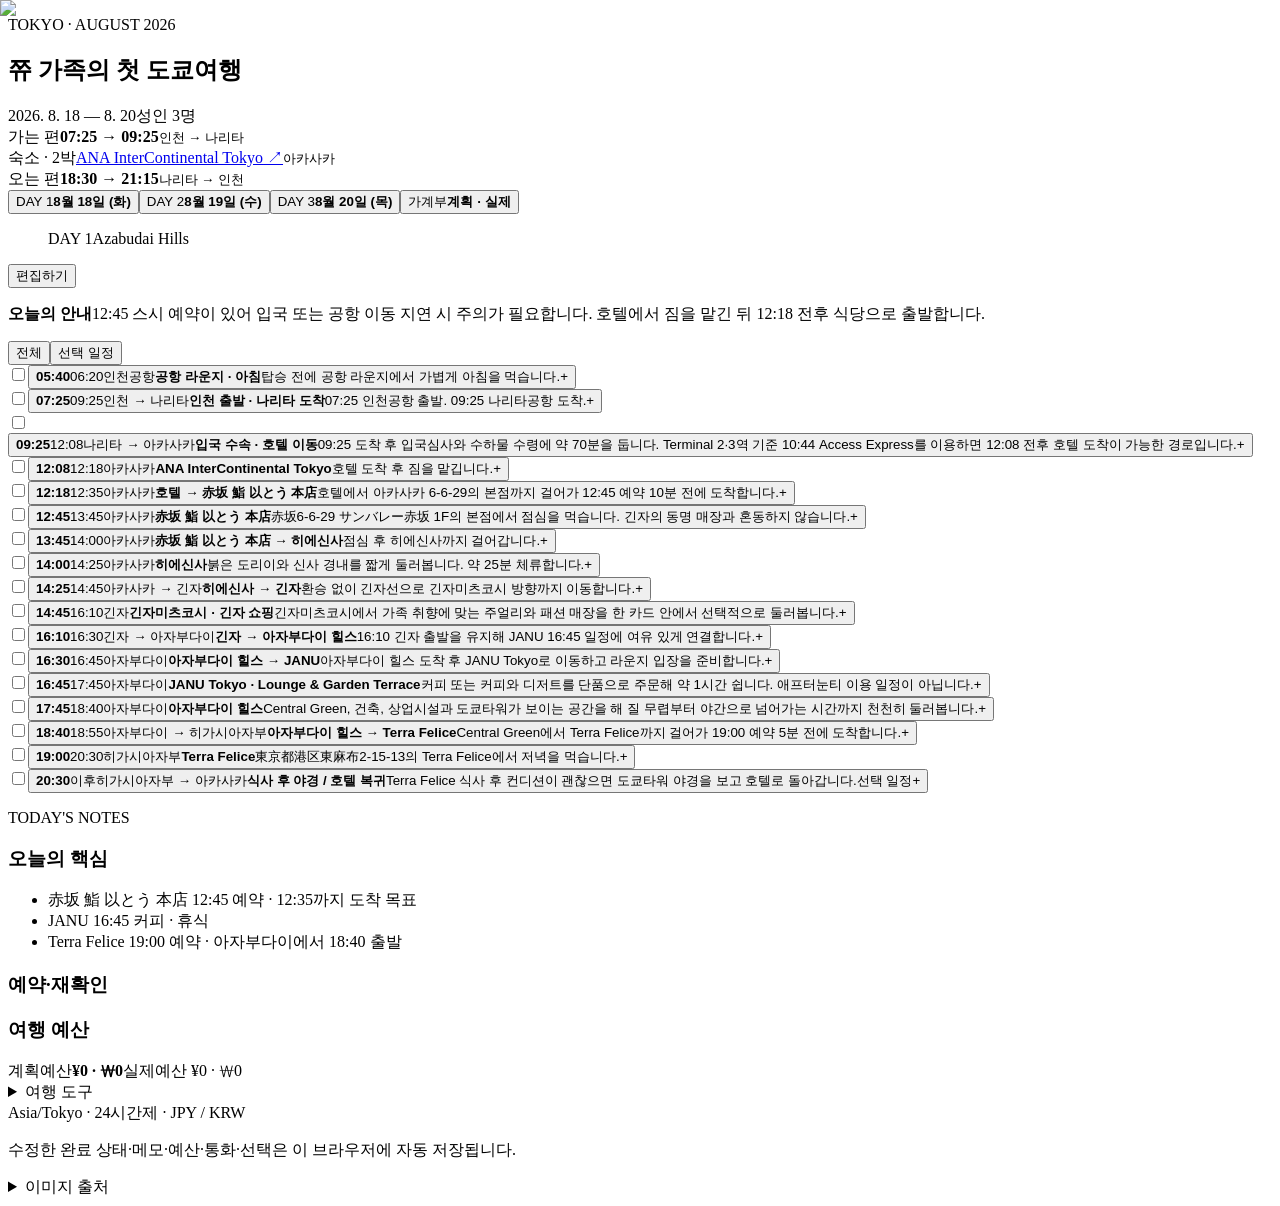
==== commit 82e1ab7d: "Deploy finalized Tokyo meal routes" ====
--- a/index.html
+++ b/index.html
@@ -1 +1 @@
-<!DOCTYPE html><html lang="ko"><head><meta charSet="utf-8"/><meta name="viewport" content="width=device-width, initial-scale=1"/><link rel="preload" as="image" href="/tokyo-family-trip-2026/images/trip/day1-azabudai-hills.webp"/><link rel="stylesheet" href="/tokyo-family-trip-2026/_next/static/chunks/2jbl1448dn1-2.css" data-precedence="next"/><link rel="preload" as="script" fetchPriority="low" href="/tokyo-family-trip-2026/_next/static/chunks/12aruqaur5huj.js"/><script src="/tokyo-family-trip-2026/_next/static/chunks/3kuwx_6kailoc.js" async=""></script><script src="/tokyo-family-trip-2026/_next/static/chunks/4561u0v7ysn3r.js" async=""></script><script src="/tokyo-family-trip-2026/_next/static/chunks/turbopack-33d6wxu1oebqn.js" async=""></script><script src="/tokyo-family-trip-2026/_next/static/chunks/3fntmmi971322.js" async="" crossorigin=""></script><script src="/tokyo-family-trip-2026/_next/static/chunks/2hsobpqnl59bz.js" async="" crossorigin=""></script><title>쮸 가족의 첫 도쿄여행</title><meta name="description" content="2026년 8월 18일부터 20일까지, 가족을 위한 도쿄 여행 일정표"/><link rel="manifest" href="/tokyo-family-trip-2026/manifest.webmanifest"/><meta name="mobile-web-app-capable" content="yes"/><meta name="apple-mobile-web-app-title" content="쮸 가족 도쿄여행"/><meta name="apple-mobile-web-app-status-bar-style" content="default"/><meta property="og:title" content="쮸 가족의 첫 도쿄여행"/><meta property="og:description" content="아자부다이, 아오야마, 긴자와 도쿄역을 잇는 2박 3일 가족여행"/><meta property="og:image" content="https://rlaqndk.github.io/tokyo-family-trip-2026/images/trip/day1-azabudai-hills.webp"/><meta name="twitter:card" content="summary_large_image"/><meta name="twitter:title" content="쮸 가족의 첫 도쿄여행"/><meta name="twitter:description" content="아자부다이, 아오야마, 긴자와 도쿄역을 잇는 2박 3일 가족여행"/><meta name="twitter:image" content="https://rlaqndk.github.io/tokyo-family-trip-2026/images/trip/day1-azabudai-hills.webp"/><link rel="icon" href="/tokyo-family-trip-2026/favicon.svg"/><script src="/tokyo-family-trip-2026/_next/static/chunks/0cz1d0mv5g_q7.js" noModule=""></script></head><body><div hidden=""><!--$--><!--/$--></div><main><section class="hero"><div class="hero-inner"><div class="hero-title"><p class="kicker">TOKYO · AUGUST 2026</p><h1>쮸 가족의 첫 도쿄여행</h1><div class="hero-meta"><span>2026. 8. 18 — 8. 20</span><span>성인 3명</span></div></div><div class="journey-facts" aria-label="여행 핵심 정보"><div class="summary-item"><span>가는 편</span><strong>07:25<!-- --> → <!-- -->09:50</strong><small>인천<!-- --> → <!-- -->나리타</small></div><div class="summary-item"><span>숙소 · 2박</span><a href="https://anaintercontinental-tokyo.jp/" target="_blank" rel="noreferrer">ANA InterContinental Tokyo<!-- --> ↗</a><small>아카사카</small></div><div class="summary-item"><span>오는 편</span><strong>18:30<!-- --> → <!-- -->21:15</strong><small>나리타<!-- --> → <!-- -->인천</small></div></div></div></section><section class="planner-shell day-tone-1" aria-label="일정 계획표와 가계부"><div class="day-tabs" role="tablist" aria-label="여행 날짜와 가계부 선택"><button id="day-1-tab" type="button" role="tab" aria-selected="true" aria-controls="active-day-panel" tabindex="0" class="is-active"><span>DAY 1</span><strong>8월 18일 (화)</strong></button><button id="day-2-tab" type="button" role="tab" aria-selected="false" aria-controls="active-day-panel" tabindex="-1" class=""><span>DAY 2</span><strong>8월 19일 (수)</strong></button><button id="day-3-tab" type="button" role="tab" aria-selected="false" aria-controls="active-day-panel" tabindex="-1" class=""><span>DAY 3</span><strong>8월 20일 (목)</strong></button><button id="budget-tab" type="button" role="tab" aria-selected="false" aria-controls="budget-panel" tabindex="-1" class="budget-tab "><span>가계부</span><strong>계획 · 실제</strong></button></div><div id="active-day-panel" role="tabpanel" aria-labelledby="day-1-tab"><header class="day-heading"><figure class="day-visual"><div class="day-image-frame"><img alt="곡선형 건축과 고층빌딩이 보이는 아자부다이 힐스" decoding="async" data-nimg="fill" style="position:absolute;height:100%;width:100%;left:0;top:0;right:0;bottom:0;color:transparent" src="/tokyo-family-trip-2026/images/trip/day1-azabudai-hills.webp"/></div><figcaption><span>DAY 1</span>Azabudai Hills</figcaption></figure><div class="day-actions"><button type="button" class="edit-mode-button " aria-pressed="false">편집하기</button></div></header><p class="delay-note"><strong>오늘의 안내</strong><span>호텔 12:30 도착을 목표로 하며, 입국 또는 교통 지연 시 13:00 전후까지 늦어질 수 있습니다.</span></p><div class="filter-area"><div class="filter-scroll" aria-label="일정 상태 필터"><button type="button" class="is-active" aria-pressed="true">전체</button><button type="button" class="" aria-pressed="false">선택 일정</button></div></div><div class="content-layout"><div class="timeline-column"><div class="timeline"><div class="timeline-entry"><article class="itinerary-card"><div class="card-main"><label class="complete-button" aria-label="인천 출발 · 나리타 도착 완료 체크"><input type="checkbox"/><span aria-hidden="true"></span></label><button class="card-toggle" type="button" aria-expanded="false" aria-controls="d1-arrival-details"><span class="time-block"><strong>07:25</strong><span>09:50</span></span><span class="card-heading"><span class="eyebrow">인천 → 나리타</span><strong class="place-name">인천 출발 · 나리타 도착</strong><span class="description">07:25 인천공항 출발. 09:50 나리타공항 도착.</span></span><span class="chevron" aria-hidden="true">+</span></button></div><div class="card-details" id="d1-arrival-details" hidden=""><p class="full-description">07:25 인천공항 출발. 09:50 나리타공항 도착.</p><div class="notes"><strong>기본 메모</strong><ul><li>07:25 출발과 09:50 도착은 사용자가 제공한 항공편 시각입니다.</li></ul></div><button class="expense-add-button" type="button">+ 가계부 추가</button></div></article></div><div class="timeline-entry"><article class="itinerary-card"><div class="card-main"><label class="complete-button" aria-label="입국 수속 · 호텔 이동 완료 체크"><input type="checkbox"/><span aria-hidden="true"></span></label><button class="card-toggle" type="button" aria-expanded="false" aria-controls="d1-airport-transfer-details"><span class="time-block"><strong>09:50</strong><span>12:30</span></span><span class="card-heading"><span class="eyebrow">나리타 → 아카사카</span><strong class="place-name">입국 수속 · 호텔 이동</strong><span class="description">입국심사와 수하물 수령 후 도쿄 시내로 이동합니다. 호텔 도착 목표는 12:30이며 입국장 혼잡이나 교통 상황에 따라 13:00 전후까지 지연될 수 있습니다.</span></span><span class="chevron" aria-hidden="true">+</span></button></div><div class="card-details" id="d1-airport-transfer-details" hidden=""><p class="full-description">입국심사와 수하물 수령 후 도쿄 시내로 이동합니다. 호텔 도착 목표는 12:30이며 입국장 혼잡이나 교통 상황에 따라 13:00 전후까지 지연될 수 있습니다.</p><section class="route-note" aria-label="입국 수속 · 호텔 이동 가는 방법"><strong>가는 방법</strong><ol class="route-steps"><li>나리타공항</li><li>도쿄 시내 이동</li><li>ANA InterContinental Tokyo</li></ol><span class="route-meta">공항 이동수단 최종 확정 전</span><span class="route-duration">예상 이동시간 <!-- -->입국 수속 포함 12:30 호텔 도착 목표</span></section><div class="link-row"><a href="https://www.google.com/maps/search/?api=1&amp;query=%EC%9E%85%EA%B5%AD%20%EC%88%98%EC%86%8D%20%C2%B7%20%ED%98%B8%ED%85%94%20%EC%9D%B4%EB%8F%99" target="_blank" rel="noreferrer">지도에서 보기 <span aria-hidden="true">↗</span></a></div><div class="notes"><strong>기본 메모</strong><ul><li>특정 공항 이동수단을 확정으로 표시하지 않습니다.</li><li>기존 Skyliner·지하철 경로는 후보 이동법으로만 검토합니다.</li></ul></div><button class="expense-add-button" type="button">+ 가계부 추가</button></div></article></div><div class="timeline-entry"><article class="itinerary-card"><div class="card-main"><label class="complete-button" aria-label="ANA InterContinental Tokyo 완료 체크"><input type="checkbox"/><span aria-hidden="true"></span></label><button class="card-toggle" type="button" aria-expanded="false" aria-controls="d1-hotel-details"><span class="time-block"><strong>12:30</strong><span>12:45</span></span><span class="card-heading"><span class="eyebrow">아카사카</span><strong class="place-name">ANA InterContinental Tokyo</strong><span class="description">호텔 도착 후 짐을 맡깁니다.</span></span><span class="chevron" aria-hidden="true">+</span></button></div><div class="card-details" id="d1-hotel-details" hidden=""><p class="full-description">호텔 도착 후 짐을 맡깁니다.</p><div class="link-row"><a href="https://www.google.com/maps/search/?api=1&amp;query=ANA%20InterContinental%20Tokyo" target="_blank" rel="noreferrer">지도에서 보기 <span aria-hidden="true">↗</span></a><a href="https://anaintercontinental-tokyo.jp/" target="_blank" rel="noreferrer">공식 홈페이지 <span aria-hidden="true">↗</span></a></div><div class="notes"><strong>기본 메모</strong><ul><li>기본 도착 목표는 12:30이며 지연 시 13:00 전후 도착할 수 있습니다.</li></ul></div><button class="expense-add-button" type="button">+ 가계부 추가</button></div></article></div><div class="timeline-entry"><article class="itinerary-card"><div class="card-main"><label class="complete-button" aria-label="호텔 → RAMEN 百舌鳥 완료 체크"><input type="checkbox"/><span aria-hidden="true"></span></label><button class="card-toggle" type="button" aria-expanded="false" aria-controls="d1-to-ramen-details"><span class="time-block"><strong>12:45</strong><span>13:00</span></span><span class="card-heading"><span class="eyebrow">아카사카</span><strong class="place-name">호텔 → RAMEN 百舌鳥</strong><span class="description">호텔에서 첫 점심 장소까지 걸어갑니다.</span></span><span class="chevron" aria-hidden="true">+</span></button></div><div class="card-details" id="d1-to-ramen-details" hidden=""><p class="full-description">호텔에서 첫 점심 장소까지 걸어갑니다.</p><section class="route-note" aria-label="호텔 → RAMEN 百舌鳥 가는 방법"><strong>가는 방법</strong><ol class="route-steps"><li>ANA InterContinental Tokyo</li><li>도보</li><li>RAMEN 百舌鳥</li></ol><span class="route-duration">예상 이동시간 <!-- -->도보로 약 15분</span></section><div class="link-row"><a href="https://www.google.com/maps/search/?api=1&amp;query=RAMEN%20%E7%99%BE%E8%88%8C%E9%B3%A5%20Akasaka%20Tokyo" target="_blank" rel="noreferrer">지도에서 보기 <span aria-hidden="true">↗</span></a></div><button class="expense-add-button" type="button">+ 가계부 추가</button></div></article></div><div class="timeline-entry"><article class="itinerary-card"><div class="card-main"><label class="complete-button" aria-label="RAMEN 百舌鳥 완료 체크"><input type="checkbox"/><span aria-hidden="true"></span></label><button class="card-toggle" type="button" aria-expanded="false" aria-controls="d1-ramen-details"><span class="time-block"><strong>13:00</strong><span>13:40</span></span><span class="card-heading"><span class="eyebrow">아카사카</span><strong class="place-name">RAMEN 百舌鳥</strong><span class="description">호텔 도착 후 첫 점심. 약 40분 식사합니다.</span></span><span class="chevron" aria-hidden="true">+</span></button></div><div class="card-details" id="d1-ramen-details" hidden=""><p class="full-description">호텔 도착 후 첫 점심. 약 40분 식사합니다.</p><div class="link-row"><a href="https://www.google.com/maps/search/?api=1&amp;query=RAMEN%20%E7%99%BE%E8%88%8C%E9%B3%A5%20Akasaka%20Tokyo" target="_blank" rel="noreferrer">지도에서 보기 <span aria-hidden="true">↗</span></a></div><div class="notes"><strong>기본 메모</strong><ul><li>직전 일정에서 도보 약 15분.</li><li>호텔 도착이 늦어지면 이후 체류시간을 무리하게 압축하지 않습니다.</li></ul></div><button class="expense-add-button" type="button">+ 가계부 추가</button></div></article></div><div class="timeline-entry"><article class="itinerary-card"><div class="card-main"><label class="complete-button" aria-label="RAMEN 百舌鳥 → 히에신사 완료 체크"><input type="checkbox"/><span aria-hidden="true"></span></label><button class="card-toggle" type="button" aria-expanded="false" aria-controls="d1-to-hie-details"><span class="time-block"><strong>13:40</strong><span>13:50</span></span><span class="card-heading"><span class="eyebrow">아카사카</span><strong class="place-name">RAMEN 百舌鳥 → 히에신사</strong><span class="description">점심 후 히에신사까지 걸어갑니다.</span></span><span class="chevron" aria-hidden="true">+</span></button></div><div class="card-details" id="d1-to-hie-details" hidden=""><p class="full-description">점심 후 히에신사까지 걸어갑니다.</p><section class="route-note" aria-label="RAMEN 百舌鳥 → 히에신사 가는 방법"><strong>가는 방법</strong><ol class="route-steps"><li>RAMEN 百舌鳥</li><li>도보</li><li>히에신사</li></ol><span class="route-duration">예상 이동시간 <!-- -->약 10분</span></section><div class="link-row"><a href="https://www.google.com/maps/search/?api=1&amp;query=RAMEN%20%E7%99%BE%E8%88%8C%E9%B3%A5%20%E2%86%92%20%ED%9E%88%EC%97%90%EC%8B%A0%EC%82%AC" target="_blank" rel="noreferrer">지도에서 보기 <span aria-hidden="true">↗</span></a></div><button class="expense-add-button" type="button">+ 가계부 추가</button></div></article></div><div class="timeline-entry"><article class="itinerary-card"><div class="card-main"><label class="complete-button" aria-label="히에신사 완료 체크"><input type="checkbox"/><span aria-hidden="true"></span></label><button class="card-toggle" type="button" aria-expanded="false" aria-controls="d1-hie-details"><span class="time-block"><strong>13:50</strong><span>14:15</span></span><span class="card-heading"><span class="eyebrow">아카사카</span><strong class="place-name">히에신사</strong><span class="description">붉은 도리이와 신사 경내를 짧게 둘러봅니다. 약 25분 체류합니다.</span></span><span class="chevron" aria-hidden="true">+</span></button></div><div class="card-details" id="d1-hie-details" hidden=""><p class="full-description">붉은 도리이와 신사 경내를 짧게 둘러봅니다. 약 25분 체류합니다.</p><div class="link-row"><a href="https://www.google.com/maps/search/?api=1&amp;query=%ED%9E%88%EC%97%90%EC%8B%A0%EC%82%AC" target="_blank" rel="noreferrer">지도에서 보기 <span aria-hidden="true">↗</span></a><a href="https://www.hiejinja.net/" target="_blank" rel="noreferrer">공식 홈페이지 <span aria-hidden="true">↗</span></a></div><div class="notes"><strong>기본 메모</strong><ul><li>직전 일정에서 도보 약 10분.</li></ul></div><button class="expense-add-button" type="button">+ 가계부 추가</button></div></article></div><div class="timeline-entry"><article class="itinerary-card"><div class="card-main"><label class="complete-button" aria-label="히에신사 → 긴자 완료 체크"><input type="checkbox"/><span aria-hidden="true"></span></label><button class="card-toggle" type="button" aria-expanded="false" aria-controls="d1-hie-to-ginza-details"><span class="time-block"><strong>14:15</strong><span>14:35</span></span><span class="card-heading"><span class="eyebrow">아카사카 → 긴자</span><strong class="place-name">히에신사 → 긴자</strong><span class="description">환승 없이 긴자선으로 긴자미츠코시 방향까지 이동합니다.</span></span><span class="chevron" aria-hidden="true">+</span></button></div><div class="card-details" id="d1-hie-to-ginza-details" hidden=""><p class="full-description">환승 없이 긴자선으로 긴자미츠코시 방향까지 이동합니다.</p><section class="route-note" aria-label="히에신사 → 긴자 가는 방법"><strong>가는 방법</strong><ol class="route-steps"><li>히에신사</li><li>다메이케산노역까지 도보</li><li>Tokyo Metro 긴자선 G06 → G09</li><li>긴자역 하차</li><li>긴자미츠코시 방향 A7/8</li></ol><span class="route-meta">환승 없음</span><span class="route-duration">예상 이동시간 <!-- -->약 20분</span></section><div class="link-row"><a href="https://www.google.com/maps/search/?api=1&amp;query=Ginza%20Mitsukoshi" target="_blank" rel="noreferrer">지도에서 보기 <span aria-hidden="true">↗</span></a></div><button class="expense-add-button" type="button">+ 가계부 추가</button></div></article></div><div class="timeline-entry"><article class="itinerary-card"><div class="card-main"><label class="complete-button" aria-label="긴자미츠코시 · 긴자 쇼핑 완료 체크"><input type="checkbox"/><span aria-hidden="true"></span></label><button class="card-toggle" type="button" aria-expanded="false" aria-controls="d1-ginza-details"><span class="time-block"><strong>14:35</strong><span>16:10</span></span><span class="card-heading"><span class="eyebrow">긴자</span><strong class="place-name">긴자미츠코시 · 긴자 쇼핑</strong><span class="description">긴자미츠코시에서 가족 취향에 맞는 주얼리와 패션 매장을 한 카드 안에서 선택적으로 둘러봅니다.</span></span><span class="chevron" aria-hidden="true">+</span></button></div><div class="card-details" id="d1-ginza-details" hidden=""><p class="full-description">긴자미츠코시에서 가족 취향에 맞는 주얼리와 패션 매장을 한 카드 안에서 선택적으로 둘러봅니다.</p><div class="link-row"><a href="https://www.google.com/maps/search/?api=1&amp;query=Ginza%20Mitsukoshi" target="_blank" rel="noreferrer">지도에서 보기 <span aria-hidden="true">↗</span></a><a href="https://www.mistore.jp/store/ginza.html" target="_blank" rel="noreferrer">공식 홈페이지 <span aria-hidden="true">↗</span></a></div><div class="notes"><strong>기본 메모</strong><ul><li>볼 매장 · 신관 1F: TASAKI, BVLGARI</li><li>볼 매장 · 본관 4F: COMME des GARÇONS, COMME des GARÇONS POCKET / PLAY</li><li>필요 시 본관 6F: COMME des GARÇONS HOMME</li><li>추천 순서: 신관 1F → 본관 4F → 필요 시 본관 6F. 현장에서 변경 가능합니다.</li><li>시간이 남으면 Matsuya Ginza 4F · Baccarat. 16:10 출발은 늦추지 않습니다.</li></ul></div><button class="expense-add-button" type="button">+ 가계부 추가</button></div></article></div><div class="timeline-entry"><article class="itinerary-card"><div class="card-main"><label class="complete-button" aria-label="긴자 → 아자부다이 힐스 완료 체크"><input type="checkbox"/><span aria-hidden="true"></span></label><button class="card-toggle" type="button" aria-expanded="false" aria-controls="d1-ginza-to-azabudai-details"><span class="time-block"><strong>16:10</strong><span>16:30</span></span><span class="card-heading"><span class="eyebrow">긴자 → 아자부다이</span><strong class="place-name">긴자 → 아자부다이 힐스</strong><span class="description">16:10 긴자 출발을 유지해 JANU 16:45 일정에 여유 있게 연결합니다.</span></span><span class="chevron" aria-hidden="true">+</span></button></div><div class="card-details" id="d1-ginza-to-azabudai-details" hidden=""><p class="full-description">16:10 긴자 출발을 유지해 JANU 16:45 일정에 여유 있게 연결합니다.</p><section class="route-note" aria-label="긴자 → 아자부다이 힐스 가는 방법"><strong>가는 방법</strong><ol class="route-steps"><li>긴자역 H09</li><li>Tokyo Metro 히비야선</li><li>가미야초역 H05</li><li>5번 출구</li><li>아자부다이 힐스</li></ol><span class="route-meta">환승 없음</span><span class="route-duration">예상 이동시간 <!-- -->약 20분</span></section><div class="link-row"><a href="https://www.google.com/maps/search/?api=1&amp;query=%EA%B8%B4%EC%9E%90%20%E2%86%92%20%EC%95%84%EC%9E%90%EB%B6%80%EB%8B%A4%EC%9D%B4%20%ED%9E%90%EC%8A%A4" target="_blank" rel="noreferrer">지도에서 보기 <span aria-hidden="true">↗</span></a><a href="https://www.azabudai-hills.com/en/" target="_blank" rel="noreferrer">공식 홈페이지 <span aria-hidden="true">↗</span></a></div><button class="expense-add-button" type="button">+ 가계부 추가</button></div></article></div><div class="timeline-entry"><article class="itinerary-card"><div class="card-main"><label class="complete-button" aria-label="아자부다이 힐스 → JANU 완료 체크"><input type="checkbox"/><span aria-hidden="true"></span></label><button class="card-toggle" type="button" aria-expanded="false" aria-controls="d1-azabudai-to-janu-details"><span class="time-block"><strong>16:30</strong><span>16:45</span></span><span class="card-heading"><span class="eyebrow">아자부다이</span><strong class="place-name">아자부다이 힐스 → JANU</strong><span class="description">아자부다이 힐스 도착 후 JANU Tokyo로 이동하고 라운지 입장을 준비합니다.</span></span><span class="chevron" aria-hidden="true">+</span></button></div><div class="card-details" id="d1-azabudai-to-janu-details" hidden=""><p class="full-description">아자부다이 힐스 도착 후 JANU Tokyo로 이동하고 라운지 입장을 준비합니다.</p><section class="route-note" aria-label="아자부다이 힐스 → JANU 가는 방법"><strong>가는 방법</strong><ol class="route-steps"><li>가미야초역 5번 출구</li><li>아자부다이 힐스 내부 이동</li><li>JANU Tokyo</li><li>Lounge &amp; Garden Terrace</li></ol><span class="route-duration">예상 이동시간 <!-- -->이동 및 입장 버퍼 약 15분</span></section><div class="link-row"><a href="https://www.google.com/maps/search/?api=1&amp;query=%EC%95%84%EC%9E%90%EB%B6%80%EB%8B%A4%EC%9D%B4%20%ED%9E%90%EC%8A%A4%20%E2%86%92%20JANU" target="_blank" rel="noreferrer">지도에서 보기 <span aria-hidden="true">↗</span></a><a href="https://www.janu.com/janu-tokyo/" target="_blank" rel="noreferrer">공식 홈페이지 <span aria-hidden="true">↗</span></a></div><button class="expense-add-button" type="button">+ 가계부 추가</button></div></article></div><div class="timeline-entry"><article class="itinerary-card"><div class="card-main"><label class="complete-button" aria-label="JANU Tokyo · Lounge &amp; Garden Terrace 완료 체크"><input type="checkbox"/><span aria-hidden="true"></span></label><button class="card-toggle" type="button" aria-expanded="false" aria-controls="d1-janu-details"><span class="time-block"><strong>16:45</strong><span>17:45</span></span><span class="card-heading"><span class="eyebrow">아자부다이</span><strong class="place-name">JANU Tokyo · Lounge &amp; Garden Terrace</strong><span class="description">커피 또는 커피와 디저트를 단품으로 주문해 약 1시간 쉽니다. 애프터눈티 이용 일정이 아닙니다.</span></span><span class="chevron" aria-hidden="true">+</span></button></div><div class="card-details" id="d1-janu-details" hidden=""><p class="full-description">커피 또는 커피와 디저트를 단품으로 주문해 약 1시간 쉽니다. 애프터눈티 이용 일정이 아닙니다.</p><div class="link-row"><a href="https://www.google.com/maps/search/?api=1&amp;query=JANU%20Tokyo%20Lounge%20%26%20Garden%20Terrace" target="_blank" rel="noreferrer">지도에서 보기 <span aria-hidden="true">↗</span></a><a href="https://www.janu.com/janu-tokyo/janu-lounge/" target="_blank" rel="noreferrer">공식 홈페이지 <span aria-hidden="true">↗</span></a></div><div class="notes"><strong>기본 메모</strong><ul><li>일반 Lounge Menu를 이용합니다.</li><li>애프터눈티 이용이나 예약을 전제로 하지 않습니다.</li></ul></div><button class="expense-add-button" type="button">+ 가계부 추가</button></div></article></div><div class="timeline-entry"><article class="itinerary-card"><div class="card-main"><label class="complete-button" aria-label="아자부다이 힐스 완료 체크"><input type="checkbox"/><span aria-hidden="true"></span></label><button class="card-toggle" type="button" aria-expanded="false" aria-controls="d1-azabudai-details"><span class="time-block"><strong>17:45</strong><span>19:00</span></span><span class="card-heading"><span class="eyebrow">아자부다이</span><strong class="place-name">아자부다이 힐스</strong><span class="description">Central Green, 건축, 상업시설과 도쿄타워가 보이는 공간을 해 질 무렵부터 야간으로 넘어가는 시간까지 천천히 둘러봅니다.</span></span><span class="chevron" aria-hidden="true">+</span></button></div><div class="card-details" id="d1-azabudai-details" hidden=""><p class="full-description">Central Green, 건축, 상업시설과 도쿄타워가 보이는 공간을 해 질 무렵부터 야간으로 넘어가는 시간까지 천천히 둘러봅니다.</p><div class="link-row"><a href="https://www.google.com/maps/search/?api=1&amp;query=%EC%95%84%EC%9E%90%EB%B6%80%EB%8B%A4%EC%9D%B4%20%ED%9E%90%EC%8A%A4" target="_blank" rel="noreferrer">지도에서 보기 <span aria-hidden="true">↗</span></a><a href="https://www.azabudai-hills.com/en/" target="_blank" rel="noreferrer">공식 홈페이지 <span aria-hidden="true">↗</span></a></div><div class="notes"><strong>기본 메모</strong><ul><li>특정 매장은 필수 일정으로 만들지 않습니다.</li></ul></div><button class="expense-add-button" type="button">+ 가계부 추가</button></div></article></div><div class="timeline-entry"><article class="itinerary-card"><div class="card-main"><label class="complete-button" aria-label="저녁 식사 완료 체크"><input type="checkbox"/><span aria-hidden="true"></span></label><button class="card-toggle" type="button" aria-expanded="false" aria-controls="d1-dinner-details"><span class="time-block"><strong>19:00</strong><span>20:30</span></span><span class="card-heading"><span class="eyebrow">아자부다이</span><strong class="place-name">저녁 식사</strong><span class="description">아자부다이에서 가족 저녁 식사 시간을 90분 확보합니다.</span></span><span class="chevron" aria-hidden="true">+</span></button></div><div class="card-details" id="d1-dinner-details" hidden=""><p class="full-description">아자부다이에서 가족 저녁 식사 시간을 90분 확보합니다.</p><div class="link-row"><a href="https://www.google.com/maps/search/?api=1&amp;query=%EC%A0%80%EB%85%81%20%EC%8B%9D%EC%82%AC" target="_blank" rel="noreferrer">지도에서 보기 <span aria-hidden="true">↗</span></a></div><div class="notes"><strong>기본 메모</strong><ul><li>식당 후보: Terra felice / 야키토리 / 스시</li></ul></div><button class="expense-add-button" type="button">+ 가계부 추가</button></div></article></div><div class="timeline-entry"><article class="itinerary-card"><div class="card-main"><label class="complete-button" aria-label="아자부다이 야경 / 호텔 복귀 완료 체크"><input type="checkbox"/><span aria-hidden="true"></span></label><button class="card-toggle" type="button" aria-expanded="false" aria-controls="d1-night-details"><span class="time-block"><strong>20:30</strong><span>이후</span></span><span class="card-heading"><span class="eyebrow">아자부다이 → 아카사카</span><strong class="place-name">아자부다이 야경 / 호텔 복귀</strong><span class="description">컨디션이 괜찮으면 도쿄타워 야경을 보고 호텔로 돌아갑니다.</span><span class="chip-row"><span class="status-chip status-선택-일정"><span class="status-mark" aria-hidden="true"></span>선택 일정</span></span></span><span class="chevron" aria-hidden="true">+</span></button></div><div class="card-details" id="d1-night-details" hidden=""><p class="full-description">컨디션이 괜찮으면 도쿄타워 야경을 보고 호텔로 돌아갑니다.</p><div class="link-row"><a href="https://www.google.com/maps/search/?api=1&amp;query=%EC%95%84%EC%9E%90%EB%B6%80%EB%8B%A4%EC%9D%B4%20%EC%95%BC%EA%B2%BD%20%2F%20%ED%98%B8%ED%85%94%20%EB%B3%B5%EA%B7%80" target="_blank" rel="noreferrer">지도에서 보기 <span aria-hidden="true">↗</span></a></div><div class="notes"><strong>기본 메모</strong><ul><li>필수 일정이 아니며 가족 컨디션에 따라 바로 호텔로 복귀합니다.</li></ul></div><button class="expense-add-button" type="button">+ 가계부 추가</button></div></article></div></div></div><aside class="concierge-panel" aria-label="오늘의 컨시어지 노트"><div class="concierge-section"><p class="side-kicker">TODAY&#x27;S NOTES</p><h3>오늘의 핵심</h3><ul class="key-points"><li>긴자는 16:10에 출발</li><li>JANU 16:45 커피 · 휴식</li><li>시간이 남으면 Matsuya Ginza 4F · Baccarat</li></ul></div><div class="concierge-section"><h3>예약·재확인</h3><ul></ul></div><div class="concierge-section budget-overview"><h3>여행 예산</h3><span>계획예산</span><strong>¥0<span class="currency-total-divider"> · </span>₩0</strong><span>실제예산 <!-- -->¥0<span class="currency-total-divider"> · </span>₩0</span></div><details class="tool-drawer"><summary>여행 도구</summary><div class="tool-content"><button type="button">일정 인쇄</button><button type="button">JSON 내보내기</button><label>JSON 가져오기<input type="file" accept="application/json"/></label><button type="button" class="reset-button">편집 상태 초기화</button></div></details></aside></div></div></section><footer><span class="footer-meta">Asia/Tokyo · 24시간제 · JPY / KRW</span><p>수정한 완료 상태·메모·예산·통화·선택은 이 브라우저에 자동 저장됩니다.</p><details class="image-credits"><summary>이미지 출처</summary><div class="image-credit-content"><ul><li><strong>DAY 1 · Azabudai Hills</strong><span>William L. McGough · Wikimedia Commons · CC BY-SA 4.0 · 웹용 리사이즈</span></li><li><strong>DAY 2 · Ginza at Night</strong><span>Jakub Hałun · Wikimedia Commons · CC BY 4.0 · 16:9 중앙 크롭</span></li><li><strong>DAY 3 · Tokyo Station</strong><span>Daderot · Wikimedia Commons · CC0 1.0 · 웹용 리사이즈</span></li><li><strong>상세 · Tokyo International Forum</strong><span>Kakidai · Wikimedia Commons · CC BY-SA 4.0 · 웹용 리사이즈</span></li></ul><a href="/tokyo-family-trip-2026/images/trip/IMAGE_CREDITS.md" target="_blank" rel="noreferrer">전체 크레딧 파일 ↗</a></div></details></footer></main><!--$--><!--/$--><script src="/tokyo-family-trip-2026/_next/static/chunks/12aruqaur5huj.js" id="_R_" async=""></script><script>(self.__next_f=self.__next_f||[]).push([0])</script><script>self.__next_f.push([1,"1:\"$Sreact.fragment\"\n2:I[39756,[\"/tokyo-family-trip-2026/_next/static/chunks/3fntmmi971322.js\"],\"default\"]\n3:I[37457,[\"/tokyo-family-trip-2026/_next/static/chunks/3fntmmi971322.js\"],\"default\"]\n4:I[1520,[\"/tokyo-family-trip-2026/_next/static/chunks/3fntmmi971322.js\",\"/tokyo-family-trip-2026/_next/static/chunks/2hsobpqnl59bz.js\"],\"TripPlanner\"]\n8:I[68027,[\"/tokyo-family-trip-2026/_next/static/chunks/3fntmmi971322.js\"],\"default\",1]\n:HL[\"/tokyo-family-trip-2026/_next/static/chunks/2jbl1448dn1-2.css\",\"style\"]\n0:{\"P\":null,\"c\":[\"\",\"\"],\"q\":\"\",\"i\":false,\"f\":[[[\"\",{\"children\":[\"__PAGE__\",{},\"$undefined\",\"$undefined\",4608]},\"$undefined\",\"$undefined\",4624],[[\"$\",\"$1\",\"c\",{\"children\":[[[\"$\",\"link\",\"0\",{\"rel\":\"stylesheet\",\"href\":\"/tokyo-family-trip-2026/_next/static/chunks/2jbl1448dn1-2.css\",\"precedence\":\"next\",\"crossOrigin\":\"$undefined\",\"nonce\":\"$undefined\"}],[\"$\",\"script\",\"script-0\",{\"src\":\"/tokyo-family-trip-2026/_next/static/chunks/3fntmmi971322.js\",\"async\":true,\"nonce\":\"$undefined\"}]],[\"$\",\"html\",null,{\"lang\":\"ko\",\"children\":[\"$\",\"body\",null,{\"children\":[\"$\",\"$L2\",null,{\"parallelRouterKey\":\"children\",\"error\":\"$undefined\",\"errorStyles\":\"$undefined\",\"errorScripts\":\"$undefined\",\"template\":[\"$\",\"$L3\",null,{}],\"templateStyles\":\"$undefined\",\"templateScripts\":\"$undefined\",\"notFound\":[[[\"$\",\"title\",null,{\"children\":\"404: This page could not be found.\"}],[\"$\",\"div\",null,{\"style\":{\"fontFamily\":\"system-ui,\\\"Segoe UI\\\",Roboto,Helvetica,Arial,sans-serif,\\\"Apple Color Emoji\\\",\\\"Segoe UI Emoji\\\"\",\"height\":\"100vh\",\"textAlign\":\"center\",\"display\":\"flex\",\"flexDirection\":\"column\",\"alignItems\":\"center\",\"justifyContent\":\"center\"},\"children\":[\"$\",\"div\",null,{\"children\":[[\"$\",\"style\",null,{\"dangerouslySetInnerHTML\":{\"__html\":\"body{color:#000;background:#fff;margin:0}.next-error-h1{border-right:1px solid rgba(0,0,0,.3)}@media (prefers-color-scheme:dark){body{color:#fff;background:#000}.next-error-h1{border-right:1px solid rgba(255,255,255,.3)}}\"}}],[\"$\",\"h1\",null,{\"className\":\"next-error-h1\",\"style\":{\"display\":\"inline-block\",\"margin\":\"0 20px 0 0\",\"padding\":\"0 23px 0 0\",\"fontSize\":24,\"fontWeight\":500,\"verticalAlign\":\"top\",\"lineHeight\":\"49px\"},\"children\":404}],[\"$\",\"div\",null,{\"style\":{\"display\":\"inline-block\"},\"children\":[\"$\",\"h2\",null,{\"style\":{\"fontSize\":14,\"fontWeight\":400,\"lineHeight\":\"49px\",\"margin\":0},\"children\":\"This page could not be found.\"}]}]]}]}]],[]],\"forbidden\":\"$undefined\",\"unauthorized\":\"$undefined\"}]}]}]]}],{\"children\":[[\"$\",\"$1\",\"c\",{\"children\":[[\"$\",\"$L4\",null,{\"trip\":{\"id\":\"tokyo-family-2026\",\"title\":\"쮸 가족의 첫 도쿄여행\",\"startDate\":\"2026-08-18\",\"endDate\":\"2026-08-20\",\"timezone\":\"Asia/Tokyo\",\"currency\":\"JPY\",\"travelers\":[\"사용자\",\"엄마\",\"남동생\"],\"hotel\":{\"name\":\"ANA InterContinental Tokyo\",\"area\":\"아카사카\",\"officialUrl\":\"https://anaintercontinental-tokyo.jp/\"},\"flights\":[{\"kind\":\"출국\",\"date\":\"2026-08-18\",\"departureAirport\":\"인천\",\"departureTime\":\"07:25\",\"arrivalAirport\":\"나리타\",\"arrivalTime\":\"09:50\"},{\"kind\":\"귀국\",\"date\":\"2026-08-20\",\"departureAirport\":\"나리타\",\"departureTime\":\"18:30\",\"arrivalAirport\":\"인천\",\"arrivalTime\":\"21:15\"}],\"keywords\":[\"도시 건축\",\"아자부다이\",\"긴자\",\"미술관\",\"가족 취향\",\"미식\"],\"days\":[{\"day\":1,\"date\":\"2026-08-18\",\"label\":\"DAY 1\",\"hero\":{\"src\":\"/images/trip/day1-azabudai-hills.webp\",\"alt\":\"곡선형 건축과 고층빌딩이 보이는 아자부다이 힐스\",\"caption\":\"Azabudai Hills\",\"creditKey\":\"hero-azabudai\"},\"alert\":\"호텔 12:30 도착을 목표로 하며, 입국 또는 교통 지연 시 13:00 전후까지 늦어질 수 있습니다.\",\"notes\":[\"긴자는 16:10에 출발\",\"JANU 16:45 커피 · 휴식\",\"시간이 남으면 Matsuya Ginza 4F · Baccarat\"],\"items\":[{\"estimatedTravelMinutes\":null,\"priority\":\"필수\",\"interestTags\":[\"가족 모두\"],\"indoorLevel\":\"실내\",\"statuses\":[],\"reservationStatus\":\"불필요\",\"dropIfDelayed\":false,\"delayedFallback\":null,\"rainyDayFallback\":null,\"estimatedCost\":null,\"mapUrl\":null,\"officialUrl\":null,\"sourceUrl\":null,\"verifiedAt\":\"2026-08-14\",\"notes\":[\"07:25 출발과 09:50 도착은 사용자가 제공한 항공편 시각입니다.\"],\"id\":\"d1-arrival\",\"day\":1,\"startTime\":\"07:25\",\"endTime\":\"09:50\",\"placeName\":\"인천 출발 · 나리타 도착\",\"area\":\"인천 → 나리타\",\"category\":\"항공\",\"description\":\"07:25 인천공항 출발. 09:50 나리타공항 도착.\",\"transport\":\"항공\"},{\"estimatedTravelMinutes\":null,\"priority\":\"필수\",\"interestTags\":[\"가족 모두\"],\"indoorLevel\":\"실내 중심\",\"statuses\":[],\"reservationStatus\":\"불필요\",\"dropIfDelayed\":false,\"delayedFallback\":null,\"rainyDayFallback\":null,\"estimatedCost\":null,\"mapUrl\":\"https://www.google.com/maps/search/?api=1\u0026query=%EC%9E%85%EA%B5%AD%20%EC%88%98%EC%86%8D%20%C2%B7%20%ED%98%B8%ED%85%94%20%EC%9D%B4%EB%8F%99\",\"officialUrl\":null,\"sourceUrl\":null,\"verifiedAt\":null,\"notes\":[\"특정 공항 이동수단을 확정으로 표시하지 않습니다.\",\"기존 Skyliner·지하철 경로는 후보 이동법으로만 검토합니다.\"],\"id\":\"d1-airport-transfer\",\"day\":1,\"startTime\":\"09:50\",\"endTime\":\"12:30\",\"placeName\":\"입국 수속 · 호텔 이동\",\"area\":\"나리타 → 아카사카\",\"category\":\"입국 · 이동\",\"description\":\"입국심사와 수하물 수령 후 도쿄 시내로 이동합니다. 호텔 도착 목표는 12:30이며 입국장 혼잡이나 교통 상황에 따라 13:00 전후까지 지연될 수 있습니다.\",\"travelRoute\":{\"steps\":[\"나리타공항\",\"도쿄 시내 이동\",\"ANA InterContinental Tokyo\"],\"duration\":\"입국 수속 포함 12:30 호텔 도착 목표\",\"transfers\":\"공항 이동수단 최종 확정 전\"},\"transport\":\"공항 교통 후보\"},{\"estimatedTravelMinutes\":null,\"priority\":\"필수\",\"interestTags\":[\"가족 모두\"],\"indoorLevel\":\"실내\",\"statuses\":[],\"reservationStatus\":\"불필요\",\"dropIfDelayed\":false,\"delayedFallback\":null,\"rainyDayFallback\":null,\"estimatedCost\":null,\"mapUrl\":\"https://www.google.com/maps/search/?api=1\u0026query=ANA%20InterContinental%20Tokyo\",\"officialUrl\":\"https://anaintercontinental-tokyo.jp/\",\"sourceUrl\":\"https://anaintercontinental-tokyo.jp/\",\"verifiedAt\":null,\"notes\":[\"기본 도착 목표는 12:30이며 지연 시 13:00 전후 도착할 수 있습니다.\"],\"id\":\"d1-hotel\",\"day\":1,\"startTime\":\"12:30\",\"endTime\":\"12:45\",\"placeName\":\"ANA InterContinental Tokyo\",\"area\":\"아카사카\",\"category\":\"호텔\",\"description\":\"호텔 도착 후 짐을 맡깁니다.\",\"transport\":\"호텔\"},{\"estimatedTravelMinutes\":15,\"priority\":\"필수\",\"interestTags\":[\"가족 모두\"],\"indoorLevel\":\"야외\",\"statuses\":[],\"reservationStatus\":\"불필요\",\"dropIfDelayed\":false,\"delayedFallback\":null,\"rainyDayFallback\":null,\"estimatedCost\":null,\"mapUrl\":\"https://www.google.com/maps/search/?api=1\u0026query=RAMEN%20%E7%99%BE%E8%88%8C%E9%B3%A5%20Akasaka%20Tokyo\",\"officialUrl\":null,\"sourceUrl\":null,\"verifiedAt\":null,\"notes\":[],\"id\":\"d1-to-ramen\",\"day\":1,\"startTime\":\"12:45\",\"endTime\":\"13:00\",\"placeName\":\"호텔 → RAMEN 百舌鳥\",\"area\":\"아카사카\",\"category\":\"이동\",\"description\":\"호텔에서 첫 점심 장소까지 걸어갑니다.\",\"travelRoute\":{\"steps\":[\"ANA InterContinental Tokyo\",\"도보\",\"RAMEN 百舌鳥\"],\"duration\":\"도보로 약 15분\"},\"transport\":\"도보\"},{\"estimatedTravelMinutes\":null,\"priority\":\"높음\",\"interestTags\":[\"가족 모두 · 음식\"],\"indoorLevel\":\"실내\",\"statuses\":[],\"reservationStatus\":\"불필요\",\"dropIfDelayed\":false,\"delayedFallback\":null,\"rainyDayFallback\":null,\"estimatedCost\":4500,\"mapUrl\":\"https://www.google.com/maps/search/?api=1\u0026query=RAMEN%20%E7%99%BE%E8%88%8C%E9%B3%A5%20Akasaka%20Tokyo\",\"officialUrl\":null,\"sourceUrl\":null,\"verifiedAt\":null,\"notes\":[\"직전 일정에서 도보 약 15분.\",\"호텔 도착이 늦어지면 이후 체류시간을 무리하게 압축하지 않습니다.\"],\"id\":\"d1-ramen\",\"day\":1,\"startTime\":\"13:00\",\"endTime\":\"13:40\",\"placeName\":\"RAMEN 百舌鳥\",\"area\":\"아카사카\",\"category\":\"점심\",\"description\":\"호텔 도착 후 첫 점심. 약 40분 식사합니다.\",\"transport\":\"직전 일정에서 도보\"},{\"estimatedTravelMinutes\":10,\"priority\":\"필수\",\"interestTags\":[\"가족 모두\"],\"indoorLevel\":\"야외\",\"statuses\":[],\"reservationStatus\":\"불필요\",\"dropIfDelayed\":false,\"delayedFallback\":null,\"rainyDayFallback\":null,\"estimatedCost\":null,\"mapUrl\":\"https://www.google.com/maps/search/?api=1\u0026query=RAMEN%20%E7%99%BE%E8%88%8C%E9%B3%A5%20%E2%86%92%20%ED%9E%88%EC%97%90%EC%8B%A0%EC%82%AC\",\"officialUrl\":null,\"sourceUrl\":null,\"verifiedAt\":null,\"notes\":[],\"id\":\"d1-to-hie\",\"day\":1,\"startTime\":\"13:40\",\"endTime\":\"13:50\",\"placeName\":\"RAMEN 百舌鳥 → 히에신사\",\"area\":\"아카사카\",\"category\":\"이동\",\"description\":\"점심 후 히에신사까지 걸어갑니다.\",\"travelRoute\":{\"steps\":[\"RAMEN 百舌鳥\",\"도보\",\"히에신사\"],\"duration\":\"약 10분\"},\"transport\":\"도보\"},{\"estimatedTravelMinutes\":null,\"priority\":\"높음\",\"interestTags\":[\"엄마 · 전통\",\"사용자 · 공간\"],\"indoorLevel\":\"야외\",\"statuses\":[],\"reservationStatus\":\"불필요\",\"dropIfDelayed\":false,\"delayedFallback\":null,\"rainyDayFallback\":null,\"estimatedCost\":null,\"mapUrl\":\"https://www.google.com/maps/search/?api=1\u0026query=%ED%9E%88%EC%97%90%EC%8B%A0%EC%82%AC\",\"officialUrl\":\"https://www.hiejinja.net/\",\"sourceUrl\":\"https://www.hiejinja.net/\",\"verifiedAt\":null,\"notes\":[\"직전 일정에서 도보 약 10분.\"],\"id\":\"d1-hie\",\"day\":1,\"startTime\":\"13:50\",\"endTime\":\"14:15\",\"placeName\":\"히에신사\",\"area\":\"아카사카\",\"category\":\"전통 공간\",\"description\":\"붉은 도리이와 신사 경내를 짧게 둘러봅니다. 약 25분 체류합니다.\",\"transport\":\"직전 일정에서 도보\"},{\"estimatedTravelMinutes\":20,\"priority\":\"필수\",\"interestTags\":[\"가족 모두\"],\"indoorLevel\":\"실내 중심\",\"statuses\":[],\"reservationStatus\":\"불필요\",\"dropIfDelayed\":false,\"delayedFallback\":null,\"rainyDayFallback\":null,\"estimatedCost\":null,\"mapUrl\":\"https://www.google.com/maps/search/?api=1\u0026query=Ginza%20Mitsukoshi\",\"officialUrl\":null,\"sourceUrl\":null,\"verifiedAt\":null,\"notes\":[],\"id\":\"d1-hie-to-ginza\",\"day\":1,\"startTime\":\"14:15\",\"endTime\":\"14:35\",\"placeName\":\"히에신사 → 긴자\",\"area\":\"아카사카 → 긴자\",\"category\":\"지하철 이동\",\"description\":\"환승 없이 긴자선으로 긴자미츠코시 방향까지 이동합니다.\",\"travelRoute\":{\"steps\":[\"히에신사\",\"다메이케산노역까지 도보\",\"Tokyo Metro 긴자선 G06 → G09\",\"긴자역 하차\",\"긴자미츠코시 방향 A7/8\"],\"duration\":\"약 20분\",\"transfers\":\"환승 없음\"},\"transport\":\"Tokyo Metro 긴자선\"},{\"estimatedTravelMinutes\":null,\"priority\":\"필수\",\"interestTags\":[\"엄마 · 주얼리\",\"사용자 · 럭셔리\",\"남동생 · 남성 패션\"],\"indoorLevel\":\"실내\",\"statuses\":[],\"reservationStatus\":\"불필요\",\"dropIfDelayed\":false,\"delayedFallback\":null,\"rainyDayFallback\":null,\"estimatedCost\":null,\"mapUrl\":\"https://www.google.com/maps/search/?api=1\u0026query=Ginza%20Mitsukoshi\",\"officialUrl\":\"https://www.mistore.jp/store/ginza.html\",\"sourceUrl\":\"https://www.mistore.jp/store/ginza.html\",\"verifiedAt\":null,\"notes\":[\"볼 매장 · 신관 1F: TASAKI, BVLGARI\",\"볼 매장 · 본관 4F: COMME des GARÇONS, COMME des GARÇONS POCKET / PLAY\",\"필요 시 본관 6F: COMME des GARÇONS HOMME\",\"추천 순서: 신관 1F → 본관 4F → 필요 시 본관 6F. 현장에서 변경 가능합니다.\",\"시간이 남으면 Matsuya Ginza 4F · Baccarat. 16:10 출발은 늦추지 않습니다.\"],\"id\":\"d1-ginza\",\"day\":1,\"startTime\":\"14:35\",\"endTime\":\"16:10\",\"placeName\":\"긴자미츠코시 · 긴자 쇼핑\",\"area\":\"긴자\",\"category\":\"쇼핑\",\"description\":\"긴자미츠코시에서 가족 취향에 맞는 주얼리와 패션 매장을 한 카드 안에서 선택적으로 둘러봅니다.\",\"transport\":\"직전 일정에서 긴자선\"},{\"estimatedTravelMinutes\":20,\"priority\":\"필수\",\"interestTags\":[\"가족 모두\"],\"indoorLevel\":\"실내 중심\",\"statuses\":[],\"reservationStatus\":\"불필요\",\"dropIfDelayed\":false,\"delayedFallback\":null,\"rainyDayFallback\":null,\"estimatedCost\":null,\"mapUrl\":\"https://www.google.com/maps/search/?api=1\u0026query=%EA%B8%B4%EC%9E%90%20%E2%86%92%20%EC%95%84%EC%9E%90%EB%B6%80%EB%8B%A4%EC%9D%B4%20%ED%9E%90%EC%8A%A4\",\"officialUrl\":\"https://www.azabudai-hills.com/en/\",\"sourceUrl\":\"https://www.azabudai-hills.com/en/\",\"verifiedAt\":null,\"notes\":[],\"id\":\"d1-ginza-to-azabudai\",\"day\":1,\"startTime\":\"16:10\",\"endTime\":\"16:30\",\"placeName\":\"긴자 → 아자부다이 힐스\",\"area\":\"긴자 → 아자부다이\",\"category\":\"지하철 이동\",\"description\":\"16:10 긴자 출발을 유지해 JANU 16:45 일정에 여유 있게 연결합니다.\",\"travelRoute\":{\"steps\":[\"긴자역 H09\",\"Tokyo Metro 히비야선\",\"가미야초역 H05\",\"5번 출구\",\"아자부다이 힐스\"],\"duration\":\"약 20분\",\"transfers\":\"환승 없음\"},\"transport\":\"Tokyo Metro 히비야선\"},{\"estimatedTravelMinutes\":15,\"priority\":\"필수\",\"interestTags\":[\"가족 모두\"],\"indoorLevel\":\"실내 중심\",\"statuses\":[],\"reservationStatus\":\"불필요\",\"dropIfDelayed\":false,\"delayedFallback\":null,\"rainyDayFallback\":null,\"estimatedCost\":null,\"mapUrl\":\"https://www.google.com/maps/search/?api=1\u0026query=%EC%95%84%EC%9E%90%EB%B6%80%EB%8B%A4%EC%9D%B4%20%ED%9E%90%EC%8A%A4%20%E2%86%92%20JANU\",\"officialUrl\":\"https://www.janu.com/janu-tokyo/\",\"sourceUrl\":\"https://www.janu.com/janu-tokyo/\",\"verifiedAt\":null,\"notes\":[],\"id\":\"d1-azabudai-to-janu\",\"day\":1,\"startTime\":\"16:30\",\"endTime\":\"16:45\",\"placeName\":\"아자부다이 힐스 → JANU\",\"area\":\"아자부다이\",\"category\":\"도보 이동 · 입장 준비\",\"description\":\"아자부다이 힐스 도착 후 JANU Tokyo로 이동하고 라운지 입장을 준비합니다.\",\"travelRoute\":{\"steps\":[\"가미야초역 5번 출구\",\"아자부다이 힐스 내부 이동\",\"JANU Tokyo\",\"Lounge \u0026 Garden Terrace\"],\"duration\":\"이동 및 입장 버퍼 약 15분\"},\"transport\":\"도보\"},{\"estimatedTravelMinutes\":null,\"priority\":\"높음\",\"interestTags\":[\"엄마 · 호텔\",\"사용자 · 건축·디저트\"],\"indoorLevel\":\"실내\",\"statuses\":[],\"reservationStatus\":\"불필요\",\"dropIfDelayed\":false,\"delayedFallback\":null,\"rainyDayFallback\":null,\"estimatedCost\":null,\"mapUrl\":\"https://www.google.com/maps/search/?api=1\u0026query=JANU%20Tokyo%20Lounge%20%26%20Garden%20Terrace\",\"officialUrl\":\"https://www.janu.com/janu-tokyo/janu-lounge/\",\"sourceUrl\":\"https://www.janu.com/janu-tokyo/janu-lounge/\",\"verifiedAt\":null,\"notes\":[\"일반 Lounge Menu를 이용합니다.\",\"애프터눈티 이용이나 예약을 전제로 하지 않습니다.\"],\"id\":\"d1-janu\",\"day\":1,\"startTime\":\"16:45\",\"endTime\":\"17:45\",\"placeName\":\"JANU Tokyo · Lounge \u0026 Garden Terrace\",\"area\":\"아자부다이\",\"category\":\"카페 · 휴식\",\"description\":\"커피 또는 커피와 디저트를 단품으로 주문해 약 1시간 쉽니다. 애프터눈티 이용 일정이 아닙니다.\",\"transport\":\"직전 일정에서 도보\"},{\"estimatedTravelMinutes\":null,\"priority\":\"높음\",\"interestTags\":[\"엄마 · 공간\",\"사용자 · 건축\",\"남동생 · 도시 건축\"],\"indoorLevel\":\"실내 중심\",\"statuses\":[],\"reservationStatus\":\"불필요\",\"dropIfDelayed\":false,\"delayedFallback\":null,\"rainyDayFallback\":null,\"estimatedCost\":null,\"mapUrl\":\"https://www.google.com/maps/search/?api=1\u0026query=%EC%95%84%EC%9E%90%EB%B6%80%EB%8B%A4%EC%9D%B4%20%ED%9E%90%EC%8A%A4\",\"officialUrl\":\"https://www.azabudai-hills.com/en/\",\"sourceUrl\":\"https://www.azabudai-hills.com/en/\",\"verifiedAt\":null,\"notes\":[\"특정 매장은 필수 일정으로 만들지 않습니다.\"],\"id\":\"d1-azabudai\",\"day\":1,\"startTime\":\"17:45\",\"endTime\":\"19:00\",\"placeName\":\"아자부다이 힐스\",\"area\":\"아자부다이\",\"category\":\"건축 · 도시공간\",\"description\":\"Central Green, 건축, 상업시설과 도쿄타워가 보이는 공간을 해 질 무렵부터 야간으로 넘어가는 시간까지 천천히 둘러봅니다.\",\"transport\":\"도보\"},{\"estimatedTravelMinutes\":null,\"priority\":\"높음\",\"interestTags\":[\"가족 모두 · 음식\"],\"indoorLevel\":\"실내\",\"statuses\":[],\"reservationStatus\":\"불필요\",\"dropIfDelayed\":false,\"delayedFallback\":null,\"rainyDayFallback\":null,\"estimatedCost\":24000,\"mapUrl\":\"https://www.google.com/maps/search/?api=1\u0026query=%EC%A0%80%EB%85%81%20%EC%8B%9D%EC%82%AC\",\"officialUrl\":null,\"sourceUrl\":null,\"verifiedAt\":null,\"notes\":[\"식당 후보: Terra felice / 야키토리 / 스시\"],\"id\":\"d1-dinner\",\"day\":1,\"startTime\":\"19:00\",\"endTime\":\"20:30\",\"placeName\":\"저녁 식사\",\"area\":\"아자부다이\",\"category\":\"식사\",\"description\":\"아자부다이에서 가족 저녁 식사 시간을 90분 확보합니다.\",\"transport\":\"도보\"},{\"estimatedTravelMinutes\":null,\"priority\":\"낮음\",\"interestTags\":[\"가족 모두\"],\"indoorLevel\":\"반실내\",\"statuses\":[\"선택 일정\"],\"reservationStatus\":\"불필요\",\"dropIfDelayed\":false,\"delayedFallback\":null,\"rainyDayFallback\":null,\"estimatedCost\":null,\"mapUrl\":\"https://www.google.com/maps/search/?api=1\u0026query=%EC%95%84%EC%9E%90%EB%B6%80%EB%8B%A4%EC%9D%B4%20%EC%95%BC%EA%B2%BD%20%2F%20%ED%98%B8%ED%85%94%20%EB%B3%B5%EA%B7%80\",\"officialUrl\":null,\"sourceUrl\":null,\"verifiedAt\":null,\"notes\":[\"필수 일정이 아니며 가족 컨디션에 따라 바로 호텔로 복귀합니다.\"],\"id\":\"d1-night\",\"day\":1,\"startTime\":\"20:30\",\"endTime\":\"이후\",\"placeName\":\"아자부다이 야경 / 호텔 복귀\",\"area\":\"아자부다이 → 아카사카\",\"category\":\"자유 일정\",\"description\":\"컨디션이 괜찮으면 도쿄타워 야경을 보고 호텔로 돌아갑니다.\",\"transport\":\"도보 또는 택시·지하철\"}]},{\"day\":2,\"date\":\"2026-08-19\",\"label\":\"DAY 2\",\"hero\":{\"src\":\"/images/trip/day2-ginza-night-2024-v1.jpg\",\"alt\":\"불빛이 켜진 건축물과 가로수가 이어지는 긴자의 밤거리\",\"caption\":\"Ginza · Chuo-dori\",\"creditKey\":\"hero-ginza-night\"},\"alert\":\"LATURE 11:30 예약을 중심으로 미술관과 Midtown을 연결하고, 17:15 이후는 장소를 강제로 정하지 않습니다.\",\"notes\":[\"LATURE 11:30 · 어머니 생일 기념\",\"17:15 이후 자유시간\",\"선택: 롯폰기 더 보기 · 긴자 재방문 · 호텔 휴식\"],\"items\":[{\"estimatedTravelMinutes\":null,\"priority\":\"필수\",\"interestTags\":[\"가족 모두\"],\"indoorLevel\":\"실내\",\"statuses\":[],\"reservationStatus\":\"불필요\",\"dropIfDelayed\":false,\"delayedFallback\":null,\"rainyDayFallback\":null,\"estimatedCost\":null,\"mapUrl\":\"https://www.google.com/maps/search/?api=1\u0026query=%ED%98%B8%ED%85%94%20%2F%20%EC%9E%90%EC%9C%A0%EC%8B%9C%EA%B0%84\",\"officialUrl\":null,\"sourceUrl\":null,\"verifiedAt\":null,\"notes\":[],\"id\":\"d2-morning\",\"day\":2,\"startTime\":\"09:00\",\"endTime\":\"10:40\",\"placeName\":\"호텔 / 자유시간\",\"area\":\"아카사카\",\"category\":\"휴식\",\"description\":\"아침 식사를 필수 일정으로 지정하지 않고 늦은 아침까지 휴식하고 준비합니다.\",\"transport\":\"호텔 내부\"},{\"estimatedTravelMinutes\":30,\"priority\":\"필수\",\"interestTags\":[\"가족 모두\"],\"indoorLevel\":\"실내 중심\",\"statuses\":[],\"reservationStatus\":\"불필요\",\"dropIfDelayed\":false,\"delayedFallback\":null,\"rainyDayFallback\":null,\"estimatedCost\":null,\"mapUrl\":\"https://www.google.com/maps/search/?api=1\u0026query=%ED%98%B8%ED%85%94%20%E2%86%92%20LATURE\",\"officialUrl\":\"https://www.lature.jp/\",\"sourceUrl\":\"https://www.lature.jp/contents/category/address/\",\"verifiedAt\":null,\"notes\":[],\"id\":\"d2-to-lature\",\"day\":2,\"startTime\":\"10:50\",\"endTime\":\"11:20\",\"placeName\":\"호텔 → LATURE\",\"area\":\"아카사카 → 아오야마\",\"category\":\"지하철 이동\",\"description\":\"11:20 전후 LATURE 도착을 목표로 환승 없이 이동합니다.\",\"travelRoute\":{\"steps\":[\"ANA InterContinental Tokyo\",\"다메이케산노역 13번 출구\",\"Tokyo Metro 긴자선 G06 → G02\",\"오모테산도역\",\"도보 약 6분\",\"LATURE\"],\"duration\":\"약 25~30분\",\"transfers\":\"환승 없음\"},\"transport\":\"Tokyo Metro 긴자선 · 도보\"},{\"estimatedTravelMinutes\":null,\"priority\":\"필수\",\"interestTags\":[\"가족 모두 · 음식\"],\"indoorLevel\":\"실내\",\"statuses\":[],\"reservationStatus\":\"예약 완료\",\"dropIfDelayed\":false,\"delayedFallback\":null,\"rainyDayFallback\":null,\"estimatedCost\":66000,\"mapUrl\":\"https://www.google.com/maps/search/?api=1\u0026query=LATURE\",\"officialUrl\":\"https://www.lature.jp/\",\"sourceUrl\":\"https://www.lature.jp/contents/category/address/\",\"verifiedAt\":\"2026-08-09\",\"notes\":[\"2026-08-19 11:30, 성인 3명 예약 고정.\",\"어머니 생일 기념 식사.\",\"날짜와 시간을 임의로 변경하지 않습니다.\"],\"id\":\"d2-lature\",\"day\":2,\"startTime\":\"11:30\",\"endTime\":\"13:30\",\"placeName\":\"LATURE\",\"area\":\"아오야마\",\"category\":\"예약 식사\",\"description\":\"11:30 예약된 런치로 어머니 생일을 기념합니다. 약 2시간을 확보합니다.\",\"transport\":\"직전 일정에서 지하철·도보\"},{\"estimatedTravelMinutes\":20,\"priority\":\"필수\",\"interestTags\":[\"가족 모두\"],\"indoorLevel\":\"실내 중심\",\"statuses\":[],\"reservationStatus\":\"불필요\",\"dropIfDelayed\":false,\"delayedFallback\":null,\"rainyDayFallback\":null,\"estimatedCost\":null,\"mapUrl\":\"https://www.google.com/maps/search/?api=1\u0026query=The%20National%20Art%20Center%20Tokyo\",\"officialUrl\":null,\"sourceUrl\":null,\"verifiedAt\":null,\"notes\":[],\"id\":\"d2-to-nact\",\"day\":2,\"startTime\":\"13:30\",\"endTime\":\"13:50\",\"placeName\":\"LATURE → 국립신미술관\",\"area\":\"아오야마 → 노기자카\",\"category\":\"지하철 이동\",\"description\":\"오모테산도역에서 치요다선 한 정거장을 이동합니다.\",\"travelRoute\":{\"steps\":[\"LATURE\",\"오모테산도역까지 도보 약 6분\",\"Tokyo Metro 치요다선 C04 → C05\",\"노기자카역\",\"6번 출구\",\"국립신미술관\"],\"duration\":\"약 20분\",\"transfers\":\"환승 없음 · 지하철 1정거장\"},\"transport\":\"Tokyo Metro 치요다선 · 도보\"},{\"estimatedTravelMinutes\":null,\"priority\":\"필수\",\"interestTags\":[\"엄마 · 미술관\",\"사용자 · 건축\",\"남동생 · 공간\"],\"indoorLevel\":\"실내 중심\",\"statuses\":[],\"reservationStatus\":\"불필요\",\"dropIfDelayed\":false,\"delayedFallback\":null,\"rainyDayFallback\":null,\"estimatedCost\":null,\"mapUrl\":\"https://www.google.com/maps/search/?api=1\u0026query=The%20National%20Art%20Center%20Tokyo\",\"officialUrl\":\"https://www.nact.jp/english/\",\"sourceUrl\":\"https://www.nact.jp/english/\",\"verifiedAt\":null,\"notes\":[\"이 일정은 DAY 2에 위치합니다.\"],\"id\":\"d2-nact\",\"day\":2,\"startTime\":\"13:50\",\"endTime\":\"15:10\",\"placeName\":\"국립신미술관 · The National Art Center, Tokyo\",\"area\":\"노기자카·롯폰기\",\"category\":\"미술관 · 건축\",\"description\":\"전시를 관람하고 곡선형 유리 외관과 건축 공간을 감상합니다. 약 1시간 20분 체류합니다.\",\"transport\":\"직전 일정에서 치요다선·도보\"},{\"estimatedTravelMinutes\":10,\"priority\":\"필수\",\"interestTags\":[\"가족 모두\"],\"indoorLevel\":\"야외\",\"statuses\":[],\"reservationStatus\":\"불필요\",\"dropIfDelayed\":false,\"delayedFallback\":null,\"rainyDayFallback\":null,\"estimatedCost\":null,\"mapUrl\":\"https://www.google.com/maps/search/?api=1\u0026query=21_21%20DESIGN%20SIGHT\",\"officialUrl\":null,\"sourceUrl\":null,\"verifiedAt\":null,\"notes\":[],\"id\":\"d2-to-2121\",\"day\":2,\"startTime\":\"15:10\",\"endTime\":\"15:20\",\"placeName\":\"국립신미술관 → 21_21 DESIGN SIGHT\",\"area\":\"롯폰기\",\"category\":\"도보 이동\",\"description\":\"국립신미술관에서 21_21 DESIGN SIGHT까지 걸어갑니다.\",\"travelRoute\":{\"steps\":[\"국립신미술관\",\"도보\",\"21_21 DESIGN SIGHT\"],\"duration\":\"약 10분\"},\"transport\":\"도보\"},{\"estimatedTravelMinutes\":null,\"priority\":\"보통\",\"interestTags\":[\"사용자 · 건축\",\"남동생 · 도시 건축\"],\"indoorLevel\":\"야외\",\"statuses\":[],\"reservationStatus\":\"불필요\",\"dropIfDelayed\":false,\"delayedFallback\":null,\"rainyDayFallback\":null,\"estimatedCost\":null,\"mapUrl\":\"https://www.google.com/maps/search/?api=1\u0026query=21_21%20DESIGN%20SIGHT\",\"officialUrl\":\"https://www.2121designsight.jp/en/\",\"sourceUrl\":\"https://www.2121designsight.jp/en/\",\"verifiedAt\":null,\"notes\":[],\"id\":\"d2-2121\",\"day\":2,\"startTime\":\"15:20\",\"endTime\":\"15:45\",\"placeName\":\"21_21 DESIGN SIGHT\",\"area\":\"Tokyo Midtown\",\"category\":\"건축 · 외관\",\"description\":\"건축 외관과 주변 공간을 가볍게 둘러봅니다. 내부 전시 관람은 고정 일정으로 만들지 않습니다.\",\"transport\":\"직전 일정에서 도보\"},{\"estimatedTravelMinutes\":null,\"priority\":\"높음\",\"interestTags\":[\"엄마 · 쇼핑\",\"사용자 · 도시공간\",\"남동생 · 도시 건축\"],\"indoorLevel\":\"실내 중심\",\"statuses\":[],\"reservationStatus\":\"불필요\",\"dropIfDelayed\":false,\"delayedFallback\":null,\"rainyDayFallback\":null,\"estimatedCost\":null,\"mapUrl\":\"https://www.google.com/maps/search/?api=1\u0026query=Tokyo%20Midtown%20%2F%20Roppongi\",\"officialUrl\":\"https://www.tokyo-midtown.com/en/\",\"sourceUrl\":\"https://www.tokyo-midtown.com/en/\",\"verifiedAt\":null,\"notes\":[\"21_21 DESIGN SIGHT가 Midtown Garden에 있어 별도의 긴 이동카드는 만들지 않습니다.\"],\"id\":\"d2-midtown\",\"day\":2,\"startTime\":\"15:45\",\"endTime\":\"17:15\",\"placeName\":\"Tokyo Midtown / Roppongi\",\"area\":\"롯폰기\",\"category\":\"도시공간 · 자유 관람\",\"description\":\"Midtown Garden, Tokyo Midtown Galleria와 롯폰기 일대를 자유롭게 구경합니다.\",\"transport\":\"도보\"},{\"estimatedTravelMinutes\":null,\"priority\":\"보통\",\"interestTags\":[\"가족 모두\"],\"indoorLevel\":\"실내 중심\",\"statuses\":[\"선택 일정\"],\"reservationStatus\":\"불필요\",\"dropIfDelayed\":false,\"delayedFallback\":null,\"rainyDayFallback\":null,\"estimatedCost\":null,\"mapUrl\":\"https://www.google.com/maps/search/?api=1\u0026query=%EC%9E%90%EC%9C%A0%EC%8B%9C%EA%B0%84\",\"officialUrl\":null,\"sourceUrl\":null,\"verifiedAt\":null,\"notes\":[\"롯폰기를 더 둘러보기\",\"긴자 재방문\",\"호텔 복귀 및 휴식\",\"다른 쇼핑지역 이동\"],\"id\":\"d2-free\",\"day\":2,\"startTime\":\"17:15\",\"endTime\":\"18:30\",\"placeName\":\"자유시간\",\"area\":\"장소 미정\",\"category\":\"자유 일정\",\"description\":\"장소를 강제로 지정하지 않고 가족 컨디션과 취향에 따라 선택합니다.\",\"transport\":\"현장 선택\"},{\"estimatedTravelMinutes\":null,\"priority\":\"높음\",\"interestTags\":[\"가족 모두 · 음식\"],\"indoorLevel\":\"실내\",\"statuses\":[],\"reservationStatus\":\"불필요\",\"dropIfDelayed\":false,\"delayedFallback\":null,\"rainyDayFallback\":null,\"estimatedCost\":30000,\"mapUrl\":\"https://www.google.com/maps/search/?api=1\u0026query=%EC%A0%80%EB%85%81%20%EC%8B%9D%EC%82%AC\",\"officialUrl\":null,\"sourceUrl\":null,\"verifiedAt\":null,\"notes\":[\"콘래드 도쿄 셰리즈는 확정 일정으로 넣지 않습니다.\"],\"id\":\"d2-evening\",\"day\":2,\"startTime\":\"18:30\",\"endTime\":\"20:00\",\"placeName\":\"저녁 식사\",\"area\":\"장소 미정\",\"category\":\"식사\",\"description\":\"18:30~19:00 전후에 시작할 수 있도록 약 90분을 확보합니다. 식당은 아직 정하지 않았습니다.\",\"transport\":\"현장 선택\"}]},{\"day\":3,\"date\":\"2026-08-20\",\"label\":\"DAY 3\",\"hero\":{\"src\":\"/images/trip/day3_tokyo_station.jpg\",\"alt\":\"붉은 벽돌 외관의 도쿄역 마루노우치 역사\",\"caption\":\"Tokyo Station · Marunouchi\",\"creditKey\":\"hero-station\"},\"alert\":\"14:20 전후까지 캐리어를 회수하고, TYO-NRT 당일 시간표와 도로 상황을 확인합니다.\",\"notes\":[\"TYO-NRT 당일 시간표·도로 상황 재확인\",\"14:20 전후까지 캐리어 회수 완료\",\"심한 정체·운휴 시 히가시긴자 Access Express 검토\"],\"items\":[{\"estimatedTravelMinutes\":null,\"priority\":\"필수\",\"interestTags\":[\"가족 모두\"],\"indoorLevel\":\"실내\",\"statuses\":[],\"reservationStatus\":\"불필요\",\"dropIfDelayed\":false,\"delayedFallback\":null,\"rainyDayFallback\":null,\"estimatedCost\":null,\"mapUrl\":\"https://www.google.com/maps/search/?api=1\u0026query=%ED%98%B8%ED%85%94%20%EC%B2%B4%ED%81%AC%EC%95%84%EC%9B%83\",\"officialUrl\":\"https://anaintercontinental-tokyo.jp/\",\"sourceUrl\":null,\"verifiedAt\":null,\"notes\":[],\"id\":\"d3-checkout\",\"day\":3,\"startTime\":\"08:30\",\"endTime\":\"09:00\",\"placeName\":\"호텔 체크아웃\",\"area\":\"아카사카\",\"category\":\"호텔\",\"description\":\"여권과 짐을 최종 확인하고 체크아웃합니다.\",\"transport\":\"호텔 내부\"},{\"estimatedTravelMinutes\":30,\"priority\":\"필수\",\"interestTags\":[\"가족 모두\"],\"indoorLevel\":\"실내 중심\",\"statuses\":[\"출발 전 재확인\"],\"reservationStatus\":\"불필요\",\"dropIfDelayed\":false,\"delayedFallback\":null,\"rainyDayFallback\":null,\"estimatedCost\":null,\"mapUrl\":\"https://www.google.com/maps/search/?api=1\u0026query=Tokyo%20Station%20large%20luggage%20storage\",\"officialUrl\":\"https://www.tokyostationcity.com/\",\"sourceUrl\":\"https://www.tokyostationcity.com/\",\"verifiedAt\":null,\"notes\":[\"보관 위치, 운영시간, 수용 크기와 혼잡도를 당일 확인합니다.\"],\"id\":\"d3-luggage\",\"day\":3,\"startTime\":\"09:00\",\"endTime\":\"09:30\",\"placeName\":\"도쿄역 이동 · 캐리어 보관\",\"area\":\"아카사카 → 마루노우치\",\"category\":\"이동 · 수하물\",\"description\":\"도쿄역 또는 마루노우치의 수하물 보관소·락커를 이용합니다. 실시간 빈자리는 보장하지 않습니다.\",\"transport\":\"택시 또는 지하철\"},{\"estimatedTravelMinutes\":null,\"priority\":\"높음\",\"interestTags\":[\"사용자 · 건축\",\"남동생 · 도시 건축\"],\"indoorLevel\":\"실내 중심\",\"statuses\":[],\"reservationStatus\":\"불필요\",\"dropIfDelayed\":false,\"delayedFallback\":null,\"rainyDayFallback\":null,\"estimatedCost\":null,\"mapUrl\":\"https://www.google.com/maps/search/?api=1\u0026query=Tokyo%20International%20Forum\",\"officialUrl\":\"https://www.t-i-forum.co.jp/en/\",\"sourceUrl\":\"https://www.t-i-forum.co.jp/en/\",\"verifiedAt\":null,\"notes\":[],\"id\":\"d3-forum\",\"day\":3,\"startTime\":\"09:30\",\"endTime\":\"10:00\",\"placeName\":\"Tokyo International Forum\",\"area\":\"유라쿠초\",\"category\":\"건축\",\"description\":\"라파엘 비뇰리의 유리 아트리움과 공공공간을 약 30분 동안 봅니다.\",\"transport\":\"도보\",\"image\":{\"src\":\"/images/trip/support_tokyo_international_forum.jpg\",\"alt\":\"유리와 철골 구조가 층층이 이어지는 도쿄 국제 포럼 아트리움\",\"caption\":\"Tokyo International Forum · Glass Building\",\"creditKey\":\"support-forum\"}},{\"estimatedTravelMinutes\":null,\"priority\":\"필수\",\"interestTags\":[\"사용자 · 리락쿠마·산엑스\",\"남동생 · 캐릭터숍\"],\"indoorLevel\":\"실내\",\"statuses\":[],\"reservationStatus\":\"불필요\",\"dropIfDelayed\":false,\"delayedFallback\":null,\"rainyDayFallback\":null,\"estimatedCost\":null,\"mapUrl\":\"https://www.google.com/maps/search/?api=1\u0026query=Tokyo%20Station%20%C2%B7%20Character%20Street\",\"officialUrl\":\"https://www.tokyoeki-1bangai.co.jp/tokyocharacterstreet/\",\"sourceUrl\":\"https://www.tokyoeki-1bangai.co.jp/tokyocharacterstreet/\",\"verifiedAt\":null,\"notes\":[\"Rilakkuma Store / San-X\",\"Sanrio Tokyo Character Street Store\",\"GASHAPON BANDAI OFFICIAL SHOP @ TOKYO STATION\",\"각 점포를 별도 강제 일정으로 쪼개지 않습니다.\"],\"id\":\"d3-character-street\",\"day\":3,\"startTime\":\"10:00\",\"endTime\":\"11:15\",\"placeName\":\"Tokyo Station · Character Street\",\"area\":\"도쿄역 야에스\",\"category\":\"San-X · Sanrio · 가챠\",\"description\":\"San-X, Sanrio와 가챠를 한 블록에서 해결합니다. 아키하바라는 가지 않습니다.\",\"transport\":\"역 내부 도보\"},{\"estimatedTravelMinutes\":null,\"priority\":\"높음\",\"interestTags\":[\"가족 모두 · 음식\"],\"indoorLevel\":\"실내\",\"statuses\":[],\"reservationStatus\":\"불필요\",\"dropIfDelayed\":false,\"delayedFallback\":null,\"rainyDayFallback\":null,\"estimatedCost\":12000,\"mapUrl\":\"https://www.google.com/maps/search/?api=1\u0026query=%EB%B8%8C%EB%9F%B0%EC%B9%98\",\"officialUrl\":null,\"sourceUrl\":null,\"verifiedAt\":null,\"notes\":[\"특정 식당이 정해지면 이 블록의 제목만 교체할 수 있습니다.\"],\"id\":\"d3-brunch\",\"day\":3,\"startTime\":\"11:30\",\"endTime\":\"12:45\",\"placeName\":\"브런치\",\"area\":\"마루노우치\",\"category\":\"식사\",\"description\":\"첫 식사로 60~75분을 확보합니다. 식당은 아직 정하지 않았습니다.\",\"transport\":\"도보\"},{\"estimatedTravelMinutes\":null,\"priority\":\"높음\",\"interestTags\":[\"엄마 · Baccarat\",\"사용자 · 건축\",\"남동생 · 도시 건축\"],\"indoorLevel\":\"반실내\",\"statuses\":[],\"reservationStatus\":\"불필요\",\"dropIfDelayed\":false,\"delayedFallback\":null,\"rainyDayFallback\":\"KITTE와 역사 내부 중심으로 변경합니다.\",\"estimatedCost\":null,\"mapUrl\":\"https://www.google.com/maps/search/?api=1\u0026query=%EB%A7%88%EB%A3%A8%EB%85%B8%EC%9A%B0%EC%B9%98%20%EA%B1%B4%EC%B6%95%20%EC%82%B0%EC%B1%85\",\"officialUrl\":\"https://marunouchi.jp-kitte.jp/\",\"sourceUrl\":\"https://marunouchi.jp-kitte.jp/\",\"verifiedAt\":null,\"notes\":[\"Baccarat Marunouchi는 가족이 원할 때만 짧게 들릅니다.\",\"모든 장소를 강제 체크리스트로 만들지 않습니다.\"],\"id\":\"d3-marunouchi\",\"day\":3,\"startTime\":\"12:50\",\"endTime\":\"13:50\",\"placeName\":\"마루노우치 건축 산책\",\"area\":\"마루노우치\",\"category\":\"건축 · 도시공간\",\"description\":\"KITTE, 도쿄역 마루노우치 역사와 Naka-dori 일부를 컨디션에 맞춰 봅니다.\",\"transport\":\"도보\"},{\"estimatedTravelMinutes\":null,\"priority\":\"필수\",\"interestTags\":[\"가족 모두\"],\"indoorLevel\":\"실내\",\"statuses\":[\"출발 전 재확인\"],\"reservationStatus\":\"불필요\",\"dropIfDelayed\":false,\"delayedFallback\":null,\"rainyDayFallback\":null,\"estimatedCost\":null,\"mapUrl\":\"https://www.google.com/maps/search/?api=1\u0026query=%EC%BA%90%EB%A6%AC%EC%96%B4%20%ED%9A%8C%EC%88%98%20%C2%B7%20%EB%B2%84%EC%8A%A4%20%EC%A4%80%EB%B9%84\",\"officialUrl\":null,\"sourceUrl\":null,\"verifiedAt\":null,\"notes\":[\"14:20 전후까지 회수를 마치는 것이 목표입니다.\"],\"id\":\"d3-luggage-pickup\",\"day\":3,\"startTime\":\"13:50\",\"endTime\":\"14:20\",\"placeName\":\"캐리어 회수 · 버스 준비\",\"area\":\"도쿄역\",\"category\":\"수하물\",\"description\":\"캐리어를 회수하고 TYO-NRT 승차장으로 이동할 준비를 합니다.\",\"transport\":\"역 내부 도보\"},{\"estimatedTravelMinutes\":null,\"priority\":\"필수\",\"interestTags\":[\"가족 모두\"],\"indoorLevel\":\"반실내\",\"statuses\":[\"출발 전 재확인\"],\"reservationStatus\":\"불필요\",\"dropIfDelayed\":false,\"delayedFallback\":null,\"rainyDayFallback\":null,\"estimatedCost\":null,\"mapUrl\":\"https://www.google.com/maps/search/?api=1\u0026query=TYO-NRT%20Tokyo%20Station%20bus%20stop\",\"officialUrl\":\"https://tyo-nrt.com/en/\",\"sourceUrl\":\"https://tyo-nrt.com/en/timetable\",\"verifiedAt\":\"2026-08-09\",\"notes\":[],\"id\":\"d3-bus-wait\",\"day\":3,\"startTime\":\"14:30\",\"endTime\":\"15:00\",\"placeName\":\"TYO-NRT 승차장 이동·대기\",\"area\":\"도쿄역\",\"category\":\"공항 이동 준비\",\"description\":\"자유석 비예약 운행 기준으로 승차장에 여유 있게 도착합니다.\",\"transport\":\"도보\"},{\"estimatedTravelMinutes\":70,\"priority\":\"필수\",\"interestTags\":[\"가족 모두\"],\"indoorLevel\":\"실내\",\"statuses\":[\"출발 전 재확인\"],\"reservationStatus\":\"불필요\",\"dropIfDelayed\":false,\"delayedFallback\":null,\"rainyDayFallback\":null,\"estimatedCost\":4500,\"mapUrl\":\"https://www.google.com/maps/search/?api=1\u0026query=TYO-NRT%20Tokyo%20Station%20bus%20stop\",\"officialUrl\":\"https://tyo-nrt.com/en/\",\"sourceUrl\":\"https://tyo-nrt.com/en/timetable\",\"verifiedAt\":\"2026-08-09\",\"notes\":[\"실제 2026-08-20 시간표와 탑승 위치를 여행 직전에 확인합니다.\",\"예약 완료로 표시하지 않습니다.\",\"도로 정체·운휴가 심하면 히가시긴자 Access Express를 검토합니다.\"],\"id\":\"d3-bus\",\"day\":3,\"startTime\":\"15:00\",\"endTime\":\"16:10\",\"placeName\":\"TYO-NRT · 나리타공항 이동\",\"area\":\"도쿄역 → 나리타\",\"category\":\"공항버스\",\"description\":\"15:00 전후 출발을 목표로 하는 비예약 공항버스 기본안입니다. 16:10은 도로 상황에 따른 예상 도착시각입니다.\",\"transport\":\"공항버스\"},{\"estimatedTravelMinutes\":null,\"priority\":\"필수\",\"interestTags\":[\"가족 모두\"],\"indoorLevel\":\"실내\",\"statuses\":[],\"reservationStatus\":\"불필요\",\"dropIfDelayed\":false,\"delayedFallback\":null,\"rainyDayFallback\":null,\"estimatedCost\":null,\"mapUrl\":\"https://www.google.com/maps/search/?api=1\u0026query=%EB%82%98%EB%A6%AC%ED%83%80%20%EC%B6%9C%EB%B0%9C%20%C2%B7%20%EC%9D%B8%EC%B2%9C%20%EB%8F%84%EC%B0%A9\",\"officialUrl\":\"https://www.narita-airport.jp/\",\"sourceUrl\":\"https://www.narita-airport.jp/\",\"verifiedAt\":\"2026-08-09\",\"notes\":[\"항공편 시간은 사용자가 제공한 확정 정보입니다.\"],\"id\":\"d3-departure\",\"day\":3,\"startTime\":\"18:30\",\"endTime\":\"21:15\",\"placeName\":\"나리타 출발 · 인천 도착\",\"area\":\"나리타 → 인천\",\"category\":\"항공\",\"description\":\"18:30 나리타공항을 출발해 21:15 인천공항에 도착합니다.\",\"transport\":\"항공\"}]}],\"barCandidates\":[{\"id\":\"bulgari-bar\",\"name\":\"Bulgari Bar\",\"atmosphere\":\"긴자 야경과 정제된 호텔 바 분위기\",\"area\":\"긴자\",\"travelBurden\":\"긴자 쇼핑 후 연결이 쉬움\",\"reservation\":\"운영·3인 좌석 재확인\",\"officialUrl\":\"https://www.bulgarihotels.com/en_US/tokyo/drink-and-dine/the-bulgari-bar\"},{\"id\":\"virtu\",\"name\":\"Four Seasons VIRTÙ\",\"atmosphere\":\"오테마치 고층의 세련된 칵테일 바\",\"area\":\"오테마치\",\"travelBurden\":\"긴자에서 택시 또는 지하철 추가 이동\",\"reservation\":\"운영·예약 가능 여부 재확인\",\"officialUrl\":\"https://www.fourseasons.com/otemachi/dining/lounges/virtu/\"}]}}],[\"$L5\"],\"$L6\"]}],{},null,false,null]},null,false,null],\"$L7\",false]],\"m\":\"$undefined\",\"G\":[\"$8\",[\"$L9\"]],\"S\":true,\"h\":null,\"r\":\"$undefined\",\"s\":\"$undefined\",\"a\":\"$undefined\",\"l\":\"$undefined\",\"p\":\"$undefined\",\"d\":\"$undefined\",\"b\":\"fiTg4JNuAw3wX6Ps8z7RY\"}\na:I[97367,[\"/tokyo-family-trip-2026/_next/static/chunks/3fntmmi971322.js\"],\"OutletBoundary\"]\nb:\"$Sreact.suspense\"\nd:I[97367,[\"/tokyo-family-trip-2026/_next/static/chunks/3fntmmi971322.js\"],\"ViewportBoundary\"]\nf:I[97367,[\"/tokyo-family-trip-2026/_next/static/chunks/3fntmmi971322.js\"],\"MetadataBoundary\"]\n5:[\"$\",\"script\",\"script-0\",{\"src\":\"/tokyo-family-trip-2026/_next/static/chunks/2hsobpqnl59bz.js\",\"async\":true,\"nonce\":\"$undefined\"}]\n6:[\"$\",\"$La\",null,{\"children\":[\"$\",\"$b\",null,{\"name\":\"Next.MetadataOutlet\",\"children\":\"$@c\"}]}]\n7:[\"$\",\"$1\",\"h\",{\"children\":[null,[\"$\",\"$Ld\",null,{\"children\":\"$Le\"}],[\"$\",\"div\",null,{\"hidden\":true,\"children\":[\"$\",\"$Lf\",null,{\"children\":[\"$\",\"$b\",null,{\"name\":\"Next.Metadata\",\"children\":\"$L10\"}]}]}],null]}]\n9:[\"$\",\"link\",\"0\",{\"rel\":\"stylesheet\",\"href\":\"/tokyo-family-trip-2026/_next/static/chunks/2jbl1448dn1-2.css\",\"precedence\":\"next\",\"crossOrigin\":\"$undefined\",\"nonce\":\"$undefined\"}]\ne:[[\"$\",\"meta\",\"0\",{\"charSet\":\"utf-8\"}],[\"$\",\"meta\",\"1\",{\"name\":\"viewport\",\"content\":\"width=device-width, initial-scale=1\"}]]\n11:I[27201,[\"/tokyo-family-trip-2026/_next/static/chunks/3fntmmi971322.js\"],\"IconMark\"]\nc:null\n10:[[\"$\",\"title\",\"0\",{\"children\":\"쮸 가족의 첫 도쿄여행\"}],[\"$\",\"meta\",\"1\",{\"name\":\"description\",\"content\":\"2026년 8월 18일부터 20일까지, 가족을 위한 도쿄 여행 일정표\"}],[\"$\",\"link\",\"2\",{\"rel\":\"manifest\",\"href\":\"/tokyo-family-trip-2026/manifest.webmanifest\",\"crossOrigin\":\"$undefined\"}],[\"$\",\"meta\",\"3\",{\"name\":\"mobile-web-app-capable\",\"content\":\"yes\"}],[\"$\",\"meta\",\"4\",{\"name\":\"apple-mobile-web-app-title\",\"content\":\"쮸 가족 도쿄여행\"}],[\"$\",\"meta\",\"5\",{\"name\":\"apple-mobile-web-app-status-bar-style\",\"content\":\"default\"}],[\"$\",\"meta\",\"6\",{\"property\":\"og:title\",\"content\":\"쮸 가족의 첫 도쿄여행\"}],[\"$\",\"meta\",\"7\",{\"property\":\"og:description\",\"content\":\"아자부다이, 아오야마, 긴자와 도쿄역을 잇는 2박 3일 가족여행\"}],[\"$\",\"meta\",\"8\",{\"property\":\"og:image\",\"content\":\"https://rlaqndk.github.io/tokyo-family-trip-2026/images/trip/day1-azabudai-hills.webp\"}],[\"$\",\"meta\",\"9\",{\"name\":\"twitter:card\",\"content\":\"summary_large_image\"}],[\"$\",\"meta\",\"10\",{\"name\":\"twitter:title\",\"content\":\"쮸 가족의 첫 도쿄여행\"}],[\"$\",\"meta\",\"11\",{\"name\":\"twitter:description\",\"content\":\"아자부다이, 아오야마, 긴자와 도쿄역을 잇는 2박 3일 가족여행\"}],[\"$\",\"meta\",\"12\",{\"name\":\"twitter:image\",\"content\":\"https://rlaqndk.github.io/tokyo-family-trip-2026/images/trip/day1-azabudai-hills.webp\"}],[\"$\",\"link\",\"13\",{\"rel\":\"icon\",\"href\":\"/tokyo-family-trip-2026/favicon.svg\"}],[\"$\",\"$L11\",\"14\",{}]]\n"])</script></body></html>+<!DOCTYPE html><html lang="ko"><head><meta charSet="utf-8"/><meta name="viewport" content="width=device-width, initial-scale=1"/><link rel="preload" as="image" href="/tokyo-family-trip-2026/images/trip/day1-azabudai-hills.webp"/><link rel="stylesheet" href="/tokyo-family-trip-2026/_next/static/chunks/2jbl1448dn1-2.css" data-precedence="next"/><link rel="preload" as="script" fetchPriority="low" href="/tokyo-family-trip-2026/_next/static/chunks/12aruqaur5huj.js"/><script src="/tokyo-family-trip-2026/_next/static/chunks/3kuwx_6kailoc.js" async=""></script><script src="/tokyo-family-trip-2026/_next/static/chunks/4561u0v7ysn3r.js" async=""></script><script src="/tokyo-family-trip-2026/_next/static/chunks/turbopack-33d6wxu1oebqn.js" async=""></script><script src="/tokyo-family-trip-2026/_next/static/chunks/3fntmmi971322.js" async="" crossorigin=""></script><script src="/tokyo-family-trip-2026/_next/static/chunks/3vfn_4ok0ex2f.js" async="" crossorigin=""></script><title>쮸 가족의 첫 도쿄여행</title><meta name="description" content="2026년 8월 18일부터 20일까지, 가족을 위한 도쿄 여행 일정표"/><link rel="manifest" href="/tokyo-family-trip-2026/manifest.webmanifest"/><meta name="mobile-web-app-capable" content="yes"/><meta name="apple-mobile-web-app-title" content="쮸 가족 도쿄여행"/><meta name="apple-mobile-web-app-status-bar-style" content="default"/><meta property="og:title" content="쮸 가족의 첫 도쿄여행"/><meta property="og:description" content="아자부다이, 아오야마, 긴자와 도쿄역을 잇는 2박 3일 가족여행"/><meta property="og:image" content="https://rlaqndk.github.io/tokyo-family-trip-2026/images/trip/day1-azabudai-hills.webp"/><meta name="twitter:card" content="summary_large_image"/><meta name="twitter:title" content="쮸 가족의 첫 도쿄여행"/><meta name="twitter:description" content="아자부다이, 아오야마, 긴자와 도쿄역을 잇는 2박 3일 가족여행"/><meta name="twitter:image" content="https://rlaqndk.github.io/tokyo-family-trip-2026/images/trip/day1-azabudai-hills.webp"/><link rel="icon" href="/tokyo-family-trip-2026/favicon.svg"/><script src="/tokyo-family-trip-2026/_next/static/chunks/0cz1d0mv5g_q7.js" noModule=""></script></head><body><div hidden=""><!--$--><!--/$--></div><main><section class="hero"><div class="hero-inner"><div class="hero-title"><p class="kicker">TOKYO · AUGUST 2026</p><h1>쮸 가족의 첫 도쿄여행</h1><div class="hero-meta"><span>2026. 8. 18 — 8. 20</span><span>성인 3명</span></div></div><div class="journey-facts" aria-label="여행 핵심 정보"><div class="summary-item"><span>가는 편</span><strong>07:25<!-- --> → <!-- -->09:25</strong><small>인천<!-- --> → <!-- -->나리타</small></div><div class="summary-item"><span>숙소 · 2박</span><a href="https://anaintercontinental-tokyo.jp/" target="_blank" rel="noreferrer">ANA InterContinental Tokyo<!-- --> ↗</a><small>아카사카</small></div><div class="summary-item"><span>오는 편</span><strong>18:30<!-- --> → <!-- -->21:15</strong><small>나리타<!-- --> → <!-- -->인천</small></div></div></div></section><section class="planner-shell day-tone-1" aria-label="일정 계획표와 가계부"><div class="day-tabs" role="tablist" aria-label="여행 날짜와 가계부 선택"><button id="day-1-tab" type="button" role="tab" aria-selected="true" aria-controls="active-day-panel" tabindex="0" class="is-active"><span>DAY 1</span><strong>8월 18일 (화)</strong></button><button id="day-2-tab" type="button" role="tab" aria-selected="false" aria-controls="active-day-panel" tabindex="-1" class=""><span>DAY 2</span><strong>8월 19일 (수)</strong></button><button id="day-3-tab" type="button" role="tab" aria-selected="false" aria-controls="active-day-panel" tabindex="-1" class=""><span>DAY 3</span><strong>8월 20일 (목)</strong></button><button id="budget-tab" type="button" role="tab" aria-selected="false" aria-controls="budget-panel" tabindex="-1" class="budget-tab "><span>가계부</span><strong>계획 · 실제</strong></button></div><div id="active-day-panel" role="tabpanel" aria-labelledby="day-1-tab"><header class="day-heading"><figure class="day-visual"><div class="day-image-frame"><img alt="곡선형 건축과 고층빌딩이 보이는 아자부다이 힐스" decoding="async" data-nimg="fill" style="position:absolute;height:100%;width:100%;left:0;top:0;right:0;bottom:0;color:transparent" src="/tokyo-family-trip-2026/images/trip/day1-azabudai-hills.webp"/></div><figcaption><span>DAY 1</span>Azabudai Hills</figcaption></figure><div class="day-actions"><button type="button" class="edit-mode-button " aria-pressed="false">편집하기</button></div></header><p class="delay-note"><strong>오늘의 안내</strong><span>12:45 스시 예약이 있어 입국 또는 공항 이동 지연 시 주의가 필요합니다. 호텔에서 짐을 맡긴 뒤 12:18 전후 식당으로 출발합니다.</span></p><div class="filter-area"><div class="filter-scroll" aria-label="일정 상태 필터"><button type="button" class="is-active" aria-pressed="true">전체</button><button type="button" class="" aria-pressed="false">선택 일정</button></div></div><div class="content-layout"><div class="timeline-column"><div class="timeline"><div class="timeline-entry"><article class="itinerary-card"><div class="card-main"><label class="complete-button" aria-label="공항 라운지 · 아침 완료 체크"><input type="checkbox"/><span aria-hidden="true"></span></label><button class="card-toggle" type="button" aria-expanded="false" aria-controls="d1-breakfast-details"><span class="time-block"><strong>05:40</strong><span>06:20</span></span><span class="card-heading"><span class="eyebrow">인천공항</span><strong class="place-name">공항 라운지 · 아침</strong><span class="description">탑승 전에 공항 라운지에서 가볍게 아침을 먹습니다.</span></span><span class="chevron" aria-hidden="true">+</span></button></div><div class="card-details" id="d1-breakfast-details" hidden=""><p class="full-description">탑승 전에 공항 라운지에서 가볍게 아침을 먹습니다.</p><div class="notes"><strong>기본 메모</strong><ul><li>이용 라운지와 입장 조건은 보유 카드·항공편 터미널에 맞춰 확인합니다.</li><li>07:25 출발편 탑승 시간을 침범하지 않도록 06:20 전후 마칩니다.</li></ul></div><button class="expense-add-button" type="button">+ 가계부 추가</button></div></article></div><div class="timeline-entry"><article class="itinerary-card"><div class="card-main"><label class="complete-button" aria-label="인천 출발 · 나리타 도착 완료 체크"><input type="checkbox"/><span aria-hidden="true"></span></label><button class="card-toggle" type="button" aria-expanded="false" aria-controls="d1-arrival-details"><span class="time-block"><strong>07:25</strong><span>09:25</span></span><span class="card-heading"><span class="eyebrow">인천 → 나리타</span><strong class="place-name">인천 출발 · 나리타 도착</strong><span class="description">07:25 인천공항 출발. 09:25 나리타공항 도착.</span></span><span class="chevron" aria-hidden="true">+</span></button></div><div class="card-details" id="d1-arrival-details" hidden=""><p class="full-description">07:25 인천공항 출발. 09:25 나리타공항 도착.</p><div class="notes"><strong>기본 메모</strong><ul><li>07:25 출발과 09:25 도착은 사용자가 제공한 항공편 시각입니다.</li></ul></div><button class="expense-add-button" type="button">+ 가계부 추가</button></div></article></div><div class="timeline-entry"><article class="itinerary-card"><div class="card-main"><label class="complete-button" aria-label="입국 수속 · 호텔 이동 완료 체크"><input type="checkbox"/><span aria-hidden="true"></span></label><button class="card-toggle" type="button" aria-expanded="false" aria-controls="d1-airport-transfer-details"><span class="time-block"><strong>09:25</strong><span>12:08</span></span><span class="card-heading"><span class="eyebrow">나리타 → 아카사카</span><strong class="place-name">입국 수속 · 호텔 이동</strong><span class="description">09:25 도착 후 입국심사와 수하물 수령에 약 70분을 둡니다. Terminal 2·3역 기준 10:44 Access Express를 이용하면 12:08 전후 호텔 도착이 가능한 경로입니다.</span></span><span class="chevron" aria-hidden="true">+</span></button></div><div class="card-details" id="d1-airport-transfer-details" hidden=""><p class="full-description">09:25 도착 후 입국심사와 수하물 수령에 약 70분을 둡니다. Terminal 2·3역 기준 10:44 Access Express를 이용하면 12:08 전후 호텔 도착이 가능한 경로입니다.</p><section class="route-note" aria-label="입국 수속 · 호텔 이동 가는 방법"><strong>가는 방법</strong><ol class="route-steps"><li>나리타공항 입국심사 · 수하물 수령</li><li>Airport Terminal 2·3역 KS41</li><li>10:44 Keisei Narita Sky Access Access Express</li><li>도에이 아사쿠사선 직통</li><li>니혼바시역 11:48 도착</li><li>Tokyo Metro 긴자선 G11 → G06</li><li>다메이케산노역 13번 출구</li><li>호텔까지 도보 약 5분</li></ol><span class="route-meta">니혼바시에서 긴자선 1회 환승</span><span class="route-duration">예상 이동시간 <!-- -->입국 수속 70분 + 열차·환승·도보 약 1시간 24분</span></section><div class="link-row"><a href="https://www.google.com/maps/dir/?api=1&amp;origin=Narita%20Airport%20Terminal%202%C2%B73%20Station&amp;destination=ANA%20InterContinental%20Tokyo%2C%201-12-33%20Akasaka%2C%20Minato%20City%2C%20Tokyo&amp;travelmode=transit" target="_blank" rel="noreferrer">지도에서 보기 <span aria-hidden="true">↗</span></a></div><div class="notes"><strong>기본 메모</strong><ul><li>Google Maps의 2026-08-18 10:35 출발 조건에서 확인한 Terminal 2·3역 기준 경로입니다.</li><li>실제 도착 터미널과 당일 열차 운행은 출발 전에 확인합니다.</li><li>입국 또는 공항 이동 지연 시 12:45 예약 주의.</li></ul></div><button class="expense-add-button" type="button">+ 가계부 추가</button></div></article></div><div class="timeline-entry"><article class="itinerary-card"><div class="card-main"><label class="complete-button" aria-label="ANA InterContinental Tokyo 완료 체크"><input type="checkbox"/><span aria-hidden="true"></span></label><button class="card-toggle" type="button" aria-expanded="false" aria-controls="d1-hotel-details"><span class="time-block"><strong>12:08</strong><span>12:18</span></span><span class="card-heading"><span class="eyebrow">아카사카</span><strong class="place-name">ANA InterContinental Tokyo</strong><span class="description">호텔 도착 후 짐을 맡깁니다.</span></span><span class="chevron" aria-hidden="true">+</span></button></div><div class="card-details" id="d1-hotel-details" hidden=""><p class="full-description">호텔 도착 후 짐을 맡깁니다.</p><div class="link-row"><a href="https://www.google.com/maps/search/?api=1&amp;query=ANA%20InterContinental%20Tokyo" target="_blank" rel="noreferrer">지도에서 보기 <span aria-hidden="true">↗</span></a><a href="https://anaintercontinental-tokyo.jp/" target="_blank" rel="noreferrer">공식 홈페이지 <span aria-hidden="true">↗</span></a></div><div class="notes"><strong>기본 메모</strong><ul><li>체크인보다 짐 맡기기를 우선해 10분 안에 출발하는 계획입니다.</li><li>입국 또는 공항 이동 지연 시 12:45 예약 주의.</li></ul></div><button class="expense-add-button" type="button">+ 가계부 추가</button></div></article></div><div class="timeline-entry"><article class="itinerary-card"><div class="card-main"><label class="complete-button" aria-label="호텔 → 赤坂 鮨 以とう 本店 완료 체크"><input type="checkbox"/><span aria-hidden="true"></span></label><button class="card-toggle" type="button" aria-expanded="false" aria-controls="d1-to-sushi-details"><span class="time-block"><strong>12:18</strong><span>12:35</span></span><span class="card-heading"><span class="eyebrow">아카사카</span><strong class="place-name">호텔 → 赤坂 鮨 以とう 本店</strong><span class="description">호텔에서 아카사카 6-6-29의 본점까지 걸어가 12:45 예약 10분 전에 도착합니다.</span></span><span class="chevron" aria-hidden="true">+</span></button></div><div class="card-details" id="d1-to-sushi-details" hidden=""><p class="full-description">호텔에서 아카사카 6-6-29의 본점까지 걸어가 12:45 예약 10분 전에 도착합니다.</p><section class="route-note" aria-label="호텔 → 赤坂 鮨 以とう 本店 가는 방법"><strong>가는 방법</strong><ol class="route-steps"><li>ANA InterContinental Tokyo</li><li>롯폰기도리 방면 도보</li><li>赤坂6-6-29 サンバレー赤坂 1F</li><li>赤坂 鮨 以とう 本店</li></ol><span class="route-duration">예상 이동시간 <!-- -->Google Maps 기준 약 9분 · 600m, 일정에는 17분 확보</span></section><div class="link-row"><a href="https://www.google.com/maps/dir/?api=1&amp;origin=ANA%20InterContinental%20Tokyo%2C%201-12-33%20Akasaka%2C%20Minato%20City%2C%20Tokyo&amp;destination=%E8%B5%A4%E5%9D%82%20%E9%AE%A8%20%E4%BB%A5%E3%81%A8%E3%81%86%20%E6%9C%AC%E5%BA%97%2C%206-6-29%20Akasaka%2C%20Minato%20City%2C%20Tokyo&amp;travelmode=walking" target="_blank" rel="noreferrer">지도에서 보기 <span aria-hidden="true">↗</span></a></div><div class="notes"><strong>기본 메모</strong><ul><li>실제 지도 도보 시간보다 8분의 여유를 더 두었습니다.</li><li>입국 또는 공항 이동 지연 시 12:45 예약 주의.</li></ul></div><button class="expense-add-button" type="button">+ 가계부 추가</button></div></article></div><div class="timeline-entry"><article class="itinerary-card"><div class="card-main"><label class="complete-button" aria-label="赤坂 鮨 以とう 本店 완료 체크"><input type="checkbox"/><span aria-hidden="true"></span></label><button class="card-toggle" type="button" aria-expanded="false" aria-controls="d1-sushi-details"><span class="time-block"><strong>12:45</strong><span>13:45</span></span><span class="card-heading"><span class="eyebrow">아카사카</span><strong class="place-name">赤坂 鮨 以とう 本店</strong><span class="description">赤坂6-6-29 サンバレー赤坂 1F의 본점에서 점심을 먹습니다. 긴자의 동명 매장과 혼동하지 않습니다.</span></span><span class="chevron" aria-hidden="true">+</span></button></div><div class="card-details" id="d1-sushi-details" hidden=""><p class="full-description">赤坂6-6-29 サンバレー赤坂 1F의 본점에서 점심을 먹습니다. 긴자의 동명 매장과 혼동하지 않습니다.</p><p class="reservation-line"><strong>예약</strong><span>예약 완료</span></p><div class="link-row"><a href="https://www.google.com/maps/search/?api=1&amp;query=%E8%B5%A4%E5%9D%82%20%E9%AE%A8%20%E4%BB%A5%E3%81%A8%E3%81%86%20%E6%9C%AC%E5%BA%97%20%E6%9D%B1%E4%BA%AC%E9%83%BD%E6%B8%AF%E5%8C%BA%E8%B5%A4%E5%9D%826-6-29" target="_blank" rel="noreferrer">지도에서 보기 <span aria-hidden="true">↗</span></a><a href="https://www.sushi-ito.jp/" target="_blank" rel="noreferrer">공식 홈페이지 <span aria-hidden="true">↗</span></a></div><div class="notes"><strong>기본 메모</strong><ul><li>12:45 · 성인 3명 예약.</li><li>1인 약 ¥4,000 · 3인 계획예산 ¥12,000.</li><li>입국 또는 공항 이동 지연 시 12:45 예약 주의.</li></ul></div><button class="expense-add-button" type="button">+ 가계부 추가</button></div></article></div><div class="timeline-entry"><article class="itinerary-card"><div class="card-main"><label class="complete-button" aria-label="赤坂 鮨 以とう 本店 → 히에신사 완료 체크"><input type="checkbox"/><span aria-hidden="true"></span></label><button class="card-toggle" type="button" aria-expanded="false" aria-controls="d1-to-hie-details"><span class="time-block"><strong>13:45</strong><span>14:00</span></span><span class="card-heading"><span class="eyebrow">아카사카</span><strong class="place-name">赤坂 鮨 以とう 本店 → 히에신사</strong><span class="description">점심 후 히에신사까지 걸어갑니다.</span></span><span class="chevron" aria-hidden="true">+</span></button></div><div class="card-details" id="d1-to-hie-details" hidden=""><p class="full-description">점심 후 히에신사까지 걸어갑니다.</p><section class="route-note" aria-label="赤坂 鮨 以とう 本店 → 히에신사 가는 방법"><strong>가는 방법</strong><ol class="route-steps"><li>赤坂 鮨 以とう 本店</li><li>아카사카 미스지 거리 방면 도보</li><li>히에신사</li></ol><span class="route-duration">예상 이동시간 <!-- -->Google Maps 기준 약 11분 · 700m, 일정에는 15분 확보</span></section><div class="link-row"><a href="https://www.google.com/maps/dir/?api=1&amp;origin=%E8%B5%A4%E5%9D%82%20%E9%AE%A8%20%E4%BB%A5%E3%81%A8%E3%81%86%20%E6%9C%AC%E5%BA%97%2C%206-6-29%20Akasaka%2C%20Minato%20City%2C%20Tokyo&amp;destination=Hie%20Shrine%2C%202-10-5%20Nagatacho%2C%20Chiyoda%20City%2C%20Tokyo&amp;travelmode=walking" target="_blank" rel="noreferrer">지도에서 보기 <span aria-hidden="true">↗</span></a></div><button class="expense-add-button" type="button">+ 가계부 추가</button></div></article></div><div class="timeline-entry"><article class="itinerary-card"><div class="card-main"><label class="complete-button" aria-label="히에신사 완료 체크"><input type="checkbox"/><span aria-hidden="true"></span></label><button class="card-toggle" type="button" aria-expanded="false" aria-controls="d1-hie-details"><span class="time-block"><strong>14:00</strong><span>14:25</span></span><span class="card-heading"><span class="eyebrow">아카사카</span><strong class="place-name">히에신사</strong><span class="description">붉은 도리이와 신사 경내를 짧게 둘러봅니다. 약 25분 체류합니다.</span></span><span class="chevron" aria-hidden="true">+</span></button></div><div class="card-details" id="d1-hie-details" hidden=""><p class="full-description">붉은 도리이와 신사 경내를 짧게 둘러봅니다. 약 25분 체류합니다.</p><div class="link-row"><a href="https://www.google.com/maps/search/?api=1&amp;query=%ED%9E%88%EC%97%90%EC%8B%A0%EC%82%AC" target="_blank" rel="noreferrer">지도에서 보기 <span aria-hidden="true">↗</span></a><a href="https://www.hiejinja.net/" target="_blank" rel="noreferrer">공식 홈페이지 <span aria-hidden="true">↗</span></a></div><div class="notes"><strong>기본 메모</strong><ul><li>赤坂 鮨 以とう 本店에서 Google Maps 기준 도보 약 11분입니다.</li></ul></div><button class="expense-add-button" type="button">+ 가계부 추가</button></div></article></div><div class="timeline-entry"><article class="itinerary-card"><div class="card-main"><label class="complete-button" aria-label="히에신사 → 긴자 완료 체크"><input type="checkbox"/><span aria-hidden="true"></span></label><button class="card-toggle" type="button" aria-expanded="false" aria-controls="d1-hie-to-ginza-details"><span class="time-block"><strong>14:25</strong><span>14:45</span></span><span class="card-heading"><span class="eyebrow">아카사카 → 긴자</span><strong class="place-name">히에신사 → 긴자</strong><span class="description">환승 없이 긴자선으로 긴자미츠코시 방향까지 이동합니다.</span></span><span class="chevron" aria-hidden="true">+</span></button></div><div class="card-details" id="d1-hie-to-ginza-details" hidden=""><p class="full-description">환승 없이 긴자선으로 긴자미츠코시 방향까지 이동합니다.</p><section class="route-note" aria-label="히에신사 → 긴자 가는 방법"><strong>가는 방법</strong><ol class="route-steps"><li>히에신사</li><li>다메이케산노역까지 도보</li><li>Tokyo Metro 긴자선 G06 → G09</li><li>긴자역 하차</li><li>긴자미츠코시 방향 A7/8</li></ol><span class="route-meta">환승 없음</span><span class="route-duration">예상 이동시간 <!-- -->약 20분</span></section><div class="link-row"><a href="https://www.google.com/maps/dir/?api=1&amp;origin=Hie%20Shrine%2C%202-10-5%20Nagatacho%2C%20Chiyoda%20City%2C%20Tokyo&amp;destination=Ginza%20Mitsukoshi%2C%204-6-16%20Ginza%2C%20Chuo%20City%2C%20Tokyo&amp;travelmode=transit" target="_blank" rel="noreferrer">지도에서 보기 <span aria-hidden="true">↗</span></a></div><button class="expense-add-button" type="button">+ 가계부 추가</button></div></article></div><div class="timeline-entry"><article class="itinerary-card"><div class="card-main"><label class="complete-button" aria-label="긴자미츠코시 · 긴자 쇼핑 완료 체크"><input type="checkbox"/><span aria-hidden="true"></span></label><button class="card-toggle" type="button" aria-expanded="false" aria-controls="d1-ginza-details"><span class="time-block"><strong>14:45</strong><span>16:10</span></span><span class="card-heading"><span class="eyebrow">긴자</span><strong class="place-name">긴자미츠코시 · 긴자 쇼핑</strong><span class="description">긴자미츠코시에서 가족 취향에 맞는 주얼리와 패션 매장을 한 카드 안에서 선택적으로 둘러봅니다.</span></span><span class="chevron" aria-hidden="true">+</span></button></div><div class="card-details" id="d1-ginza-details" hidden=""><p class="full-description">긴자미츠코시에서 가족 취향에 맞는 주얼리와 패션 매장을 한 카드 안에서 선택적으로 둘러봅니다.</p><div class="link-row"><a href="https://www.google.com/maps/search/?api=1&amp;query=Ginza%20Mitsukoshi" target="_blank" rel="noreferrer">지도에서 보기 <span aria-hidden="true">↗</span></a><a href="https://www.mistore.jp/store/ginza.html" target="_blank" rel="noreferrer">공식 홈페이지 <span aria-hidden="true">↗</span></a></div><div class="notes"><strong>기본 메모</strong><ul><li>볼 매장 · 신관 1F: TASAKI, BVLGARI</li><li>볼 매장 · 본관 4F: COMME des GARÇONS, COMME des GARÇONS POCKET / PLAY</li><li>필요 시 본관 6F: COMME des GARÇONS HOMME</li><li>추천 순서: 신관 1F → 본관 4F → 필요 시 본관 6F. 현장에서 변경 가능합니다.</li><li>시간이 남으면 Matsuya Ginza 4F · Baccarat. 16:10 출발은 늦추지 않습니다.</li></ul></div><button class="expense-add-button" type="button">+ 가계부 추가</button></div></article></div><div class="timeline-entry"><article class="itinerary-card"><div class="card-main"><label class="complete-button" aria-label="긴자 → 아자부다이 힐스 완료 체크"><input type="checkbox"/><span aria-hidden="true"></span></label><button class="card-toggle" type="button" aria-expanded="false" aria-controls="d1-ginza-to-azabudai-details"><span class="time-block"><strong>16:10</strong><span>16:30</span></span><span class="card-heading"><span class="eyebrow">긴자 → 아자부다이</span><strong class="place-name">긴자 → 아자부다이 힐스</strong><span class="description">16:10 긴자 출발을 유지해 JANU 16:45 일정에 여유 있게 연결합니다.</span></span><span class="chevron" aria-hidden="true">+</span></button></div><div class="card-details" id="d1-ginza-to-azabudai-details" hidden=""><p class="full-description">16:10 긴자 출발을 유지해 JANU 16:45 일정에 여유 있게 연결합니다.</p><section class="route-note" aria-label="긴자 → 아자부다이 힐스 가는 방법"><strong>가는 방법</strong><ol class="route-steps"><li>긴자역 H09</li><li>Tokyo Metro 히비야선</li><li>가미야초역 H05</li><li>5번 출구</li><li>아자부다이 힐스</li></ol><span class="route-meta">환승 없음</span><span class="route-duration">예상 이동시간 <!-- -->약 20분</span></section><div class="link-row"><a href="https://www.google.com/maps/dir/?api=1&amp;origin=Ginza%20Mitsukoshi%2C%204-6-16%20Ginza%2C%20Chuo%20City%2C%20Tokyo&amp;destination=Janu%20Tokyo%2C%201-2-2%20Azabudai%2C%20Minato%20City%2C%20Tokyo&amp;travelmode=transit" target="_blank" rel="noreferrer">지도에서 보기 <span aria-hidden="true">↗</span></a><a href="https://www.azabudai-hills.com/en/" target="_blank" rel="noreferrer">공식 홈페이지 <span aria-hidden="true">↗</span></a></div><button class="expense-add-button" type="button">+ 가계부 추가</button></div></article></div><div class="timeline-entry"><article class="itinerary-card"><div class="card-main"><label class="complete-button" aria-label="아자부다이 힐스 → JANU 완료 체크"><input type="checkbox"/><span aria-hidden="true"></span></label><button class="card-toggle" type="button" aria-expanded="false" aria-controls="d1-azabudai-to-janu-details"><span class="time-block"><strong>16:30</strong><span>16:45</span></span><span class="card-heading"><span class="eyebrow">아자부다이</span><strong class="place-name">아자부다이 힐스 → JANU</strong><span class="description">아자부다이 힐스 도착 후 JANU Tokyo로 이동하고 라운지 입장을 준비합니다.</span></span><span class="chevron" aria-hidden="true">+</span></button></div><div class="card-details" id="d1-azabudai-to-janu-details" hidden=""><p class="full-description">아자부다이 힐스 도착 후 JANU Tokyo로 이동하고 라운지 입장을 준비합니다.</p><section class="route-note" aria-label="아자부다이 힐스 → JANU 가는 방법"><strong>가는 방법</strong><ol class="route-steps"><li>가미야초역 5번 출구</li><li>아자부다이 힐스 내부 이동</li><li>JANU Tokyo</li><li>Lounge &amp; Garden Terrace</li></ol><span class="route-duration">예상 이동시간 <!-- -->이동 및 입장 버퍼 약 15분</span></section><div class="link-row"><a href="https://www.google.com/maps/dir/?api=1&amp;origin=Azabudai%20Hills%2C%201-3-1%20Azabudai%2C%20Minato%20City%2C%20Tokyo&amp;destination=Janu%20Tokyo%2C%201-2-2%20Azabudai%2C%20Minato%20City%2C%20Tokyo&amp;travelmode=walking" target="_blank" rel="noreferrer">지도에서 보기 <span aria-hidden="true">↗</span></a><a href="https://www.janu.com/janu-tokyo/" target="_blank" rel="noreferrer">공식 홈페이지 <span aria-hidden="true">↗</span></a></div><button class="expense-add-button" type="button">+ 가계부 추가</button></div></article></div><div class="timeline-entry"><article class="itinerary-card"><div class="card-main"><label class="complete-button" aria-label="JANU Tokyo · Lounge &amp; Garden Terrace 완료 체크"><input type="checkbox"/><span aria-hidden="true"></span></label><button class="card-toggle" type="button" aria-expanded="false" aria-controls="d1-janu-details"><span class="time-block"><strong>16:45</strong><span>17:45</span></span><span class="card-heading"><span class="eyebrow">아자부다이</span><strong class="place-name">JANU Tokyo · Lounge &amp; Garden Terrace</strong><span class="description">커피 또는 커피와 디저트를 단품으로 주문해 약 1시간 쉽니다. 애프터눈티 이용 일정이 아닙니다.</span></span><span class="chevron" aria-hidden="true">+</span></button></div><div class="card-details" id="d1-janu-details" hidden=""><p class="full-description">커피 또는 커피와 디저트를 단품으로 주문해 약 1시간 쉽니다. 애프터눈티 이용 일정이 아닙니다.</p><div class="link-row"><a href="https://www.google.com/maps/search/?api=1&amp;query=JANU%20Tokyo%20Lounge%20%26%20Garden%20Terrace" target="_blank" rel="noreferrer">지도에서 보기 <span aria-hidden="true">↗</span></a><a href="https://www.janu.com/janu-tokyo/janu-lounge/" target="_blank" rel="noreferrer">공식 홈페이지 <span aria-hidden="true">↗</span></a></div><div class="notes"><strong>기본 메모</strong><ul><li>일반 Lounge Menu를 이용합니다.</li><li>애프터눈티 이용이나 예약을 전제로 하지 않습니다.</li></ul></div><button class="expense-add-button" type="button">+ 가계부 추가</button></div></article></div><div class="timeline-entry"><article class="itinerary-card"><div class="card-main"><label class="complete-button" aria-label="아자부다이 힐스 완료 체크"><input type="checkbox"/><span aria-hidden="true"></span></label><button class="card-toggle" type="button" aria-expanded="false" aria-controls="d1-azabudai-details"><span class="time-block"><strong>17:45</strong><span>18:40</span></span><span class="card-heading"><span class="eyebrow">아자부다이</span><strong class="place-name">아자부다이 힐스</strong><span class="description">Central Green, 건축, 상업시설과 도쿄타워가 보이는 공간을 해 질 무렵부터 야간으로 넘어가는 시간까지 천천히 둘러봅니다.</span></span><span class="chevron" aria-hidden="true">+</span></button></div><div class="card-details" id="d1-azabudai-details" hidden=""><p class="full-description">Central Green, 건축, 상업시설과 도쿄타워가 보이는 공간을 해 질 무렵부터 야간으로 넘어가는 시간까지 천천히 둘러봅니다.</p><div class="link-row"><a href="https://www.google.com/maps/search/?api=1&amp;query=%EC%95%84%EC%9E%90%EB%B6%80%EB%8B%A4%EC%9D%B4%20%ED%9E%90%EC%8A%A4" target="_blank" rel="noreferrer">지도에서 보기 <span aria-hidden="true">↗</span></a><a href="https://www.azabudai-hills.com/en/" target="_blank" rel="noreferrer">공식 홈페이지 <span aria-hidden="true">↗</span></a></div><div class="notes"><strong>기본 메모</strong><ul><li>특정 매장은 필수 일정으로 만들지 않습니다.</li></ul></div><button class="expense-add-button" type="button">+ 가계부 추가</button></div></article></div><div class="timeline-entry"><article class="itinerary-card"><div class="card-main"><label class="complete-button" aria-label="아자부다이 힐스 → Terra Felice 완료 체크"><input type="checkbox"/><span aria-hidden="true"></span></label><button class="card-toggle" type="button" aria-expanded="false" aria-controls="d1-to-dinner-details"><span class="time-block"><strong>18:40</strong><span>18:55</span></span><span class="card-heading"><span class="eyebrow">아자부다이 → 히가시아자부</span><strong class="place-name">아자부다이 힐스 → Terra Felice</strong><span class="description">Central Green에서 Terra Felice까지 걸어가 19:00 예약 5분 전에 도착합니다.</span></span><span class="chevron" aria-hidden="true">+</span></button></div><div class="card-details" id="d1-to-dinner-details" hidden=""><p class="full-description">Central Green에서 Terra Felice까지 걸어가 19:00 예약 5분 전에 도착합니다.</p><section class="route-note" aria-label="아자부다이 힐스 → Terra Felice 가는 방법"><strong>가는 방법</strong><ol class="route-steps"><li>Azabudai Hills Central Green</li><li>마미아나자카 방면 도보</li><li>東麻布2-15-13</li><li>Terra Felice</li></ol><span class="route-duration">예상 이동시간 <!-- -->Google Maps 기준 약 10분 · 700m, 일정에는 15분 확보</span></section><div class="link-row"><a href="https://www.google.com/maps/dir/?api=1&amp;origin=Azabudai%20Hills%20Central%20Green%2C%20Tokyo&amp;destination=Terra%20Felice%2C%202-15-13%20Higashiazabu%2C%20Minato%20City%2C%20Tokyo&amp;travelmode=walking" target="_blank" rel="noreferrer">지도에서 보기 <span aria-hidden="true">↗</span></a></div><button class="expense-add-button" type="button">+ 가계부 추가</button></div></article></div><div class="timeline-entry"><article class="itinerary-card"><div class="card-main"><label class="complete-button" aria-label="Terra Felice 완료 체크"><input type="checkbox"/><span aria-hidden="true"></span></label><button class="card-toggle" type="button" aria-expanded="false" aria-controls="d1-dinner-details"><span class="time-block"><strong>19:00</strong><span>20:30</span></span><span class="card-heading"><span class="eyebrow">히가시아자부</span><strong class="place-name">Terra Felice</strong><span class="description">東京都港区東麻布2-15-13의 Terra Felice에서 저녁을 먹습니다.</span></span><span class="chevron" aria-hidden="true">+</span></button></div><div class="card-details" id="d1-dinner-details" hidden=""><p class="full-description">東京都港区東麻布2-15-13의 Terra Felice에서 저녁을 먹습니다.</p><p class="reservation-line"><strong>예약</strong><span>예약 완료</span></p><div class="link-row"><a href="https://www.google.com/maps/search/?api=1&amp;query=Terra%20Felice%20%E6%9D%B1%E4%BA%AC%E9%83%BD%E6%B8%AF%E5%8C%BA%E6%9D%B1%E9%BA%BB%E5%B8%832-15-13" target="_blank" rel="noreferrer">지도에서 보기 <span aria-hidden="true">↗</span></a></div><div class="notes"><strong>기본 메모</strong><ul><li>19:00 · 성인 3명 예약.</li><li>18:40 아자부다이 출발, 18:55 도착 목표.</li></ul></div><button class="expense-add-button" type="button">+ 가계부 추가</button></div></article></div><div class="timeline-entry"><article class="itinerary-card"><div class="card-main"><label class="complete-button" aria-label="식사 후 야경 / 호텔 복귀 완료 체크"><input type="checkbox"/><span aria-hidden="true"></span></label><button class="card-toggle" type="button" aria-expanded="false" aria-controls="d1-night-details"><span class="time-block"><strong>20:30</strong><span>이후</span></span><span class="card-heading"><span class="eyebrow">히가시아자부 → 아카사카</span><strong class="place-name">식사 후 야경 / 호텔 복귀</strong><span class="description">Terra Felice 식사 후 컨디션이 괜찮으면 도쿄타워 야경을 보고 호텔로 돌아갑니다.</span><span class="chip-row"><span class="status-chip status-선택-일정"><span class="status-mark" aria-hidden="true"></span>선택 일정</span></span></span><span class="chevron" aria-hidden="true">+</span></button></div><div class="card-details" id="d1-night-details" hidden=""><p class="full-description">Terra Felice 식사 후 컨디션이 괜찮으면 도쿄타워 야경을 보고 호텔로 돌아갑니다.</p><div class="link-row"><a href="https://www.google.com/maps/dir/?api=1&amp;origin=Terra%20Felice%2C%202-15-13%20Higashiazabu%2C%20Minato%20City%2C%20Tokyo&amp;destination=ANA%20InterContinental%20Tokyo%2C%201-12-33%20Akasaka%2C%20Minato%20City%2C%20Tokyo&amp;travelmode=transit" target="_blank" rel="noreferrer">지도에서 보기 <span aria-hidden="true">↗</span></a></div><div class="notes"><strong>기본 메모</strong><ul><li>필수 일정이 아니며 가족 컨디션에 따라 바로 호텔로 복귀합니다.</li></ul></div><button class="expense-add-button" type="button">+ 가계부 추가</button></div></article></div></div></div><aside class="concierge-panel" aria-label="오늘의 컨시어지 노트"><div class="concierge-section"><p class="side-kicker">TODAY&#x27;S NOTES</p><h3>오늘의 핵심</h3><ul class="key-points"><li>赤坂 鮨 以とう 本店 12:45 예약 · 12:35까지 도착 목표</li><li>JANU 16:45 커피 · 휴식</li><li>Terra Felice 19:00 예약 · 아자부다이에서 18:40 출발</li></ul></div><div class="concierge-section"><h3>예약·재확인</h3><ul></ul></div><div class="concierge-section budget-overview"><h3>여행 예산</h3><span>계획예산</span><strong>¥0<span class="currency-total-divider"> · </span>₩0</strong><span>실제예산 <!-- -->¥0<span class="currency-total-divider"> · </span>₩0</span></div><details class="tool-drawer"><summary>여행 도구</summary><div class="tool-content"><button type="button">일정 인쇄</button><button type="button">JSON 내보내기</button><label>JSON 가져오기<input type="file" accept="application/json"/></label><button type="button" class="reset-button">편집 상태 초기화</button></div></details></aside></div></div></section><footer><span class="footer-meta">Asia/Tokyo · 24시간제 · JPY / KRW</span><p>수정한 완료 상태·메모·예산·통화·선택은 이 브라우저에 자동 저장됩니다.</p><details class="image-credits"><summary>이미지 출처</summary><div class="image-credit-content"><ul><li><strong>DAY 1 · Azabudai Hills</strong><span>William L. McGough · Wikimedia Commons · CC BY-SA 4.0 · 웹용 리사이즈</span></li><li><strong>DAY 2 · Ginza at Night</strong><span>Jakub Hałun · Wikimedia Commons · CC BY 4.0 · 16:9 중앙 크롭</span></li><li><strong>DAY 3 · Tokyo Station</strong><span>Daderot · Wikimedia Commons · CC0 1.0 · 웹용 리사이즈</span></li><li><strong>상세 · Tokyo International Forum</strong><span>Kakidai · Wikimedia Commons · CC BY-SA 4.0 · 웹용 리사이즈</span></li></ul><a href="/tokyo-family-trip-2026/images/trip/IMAGE_CREDITS.md" target="_blank" rel="noreferrer">전체 크레딧 파일 ↗</a></div></details></footer></main><!--$--><!--/$--><script src="/tokyo-family-trip-2026/_next/static/chunks/12aruqaur5huj.js" id="_R_" async=""></script><script>(self.__next_f=self.__next_f||[]).push([0])</script><script>self.__next_f.push([1,"1:\"$Sreact.fragment\"\n2:I[39756,[\"/tokyo-family-trip-2026/_next/static/chunks/3fntmmi971322.js\"],\"default\"]\n3:I[37457,[\"/tokyo-family-trip-2026/_next/static/chunks/3fntmmi971322.js\"],\"default\"]\n4:I[1520,[\"/tokyo-family-trip-2026/_next/static/chunks/3fntmmi971322.js\",\"/tokyo-family-trip-2026/_next/static/chunks/3vfn_4ok0ex2f.js\"],\"TripPlanner\"]\n8:I[68027,[\"/tokyo-family-trip-2026/_next/static/chunks/3fntmmi971322.js\"],\"default\",1]\n:HL[\"/tokyo-family-trip-2026/_next/static/chunks/2jbl1448dn1-2.css\",\"style\"]\n0:{\"P\":null,\"c\":[\"\",\"\"],\"q\":\"\",\"i\":false,\"f\":[[[\"\",{\"children\":[\"__PAGE__\",{},\"$undefined\",\"$undefined\",4608]},\"$undefined\",\"$undefined\",4624],[[\"$\",\"$1\",\"c\",{\"children\":[[[\"$\",\"link\",\"0\",{\"rel\":\"stylesheet\",\"href\":\"/tokyo-family-trip-2026/_next/static/chunks/2jbl1448dn1-2.css\",\"precedence\":\"next\",\"crossOrigin\":\"$undefined\",\"nonce\":\"$undefined\"}],[\"$\",\"script\",\"script-0\",{\"src\":\"/tokyo-family-trip-2026/_next/static/chunks/3fntmmi971322.js\",\"async\":true,\"nonce\":\"$undefined\"}]],[\"$\",\"html\",null,{\"lang\":\"ko\",\"children\":[\"$\",\"body\",null,{\"children\":[\"$\",\"$L2\",null,{\"parallelRouterKey\":\"children\",\"error\":\"$undefined\",\"errorStyles\":\"$undefined\",\"errorScripts\":\"$undefined\",\"template\":[\"$\",\"$L3\",null,{}],\"templateStyles\":\"$undefined\",\"templateScripts\":\"$undefined\",\"notFound\":[[[\"$\",\"title\",null,{\"children\":\"404: This page could not be found.\"}],[\"$\",\"div\",null,{\"style\":{\"fontFamily\":\"system-ui,\\\"Segoe UI\\\",Roboto,Helvetica,Arial,sans-serif,\\\"Apple Color Emoji\\\",\\\"Segoe UI Emoji\\\"\",\"height\":\"100vh\",\"textAlign\":\"center\",\"display\":\"flex\",\"flexDirection\":\"column\",\"alignItems\":\"center\",\"justifyContent\":\"center\"},\"children\":[\"$\",\"div\",null,{\"children\":[[\"$\",\"style\",null,{\"dangerouslySetInnerHTML\":{\"__html\":\"body{color:#000;background:#fff;margin:0}.next-error-h1{border-right:1px solid rgba(0,0,0,.3)}@media (prefers-color-scheme:dark){body{color:#fff;background:#000}.next-error-h1{border-right:1px solid rgba(255,255,255,.3)}}\"}}],[\"$\",\"h1\",null,{\"className\":\"next-error-h1\",\"style\":{\"display\":\"inline-block\",\"margin\":\"0 20px 0 0\",\"padding\":\"0 23px 0 0\",\"fontSize\":24,\"fontWeight\":500,\"verticalAlign\":\"top\",\"lineHeight\":\"49px\"},\"children\":404}],[\"$\",\"div\",null,{\"style\":{\"display\":\"inline-block\"},\"children\":[\"$\",\"h2\",null,{\"style\":{\"fontSize\":14,\"fontWeight\":400,\"lineHeight\":\"49px\",\"margin\":0},\"children\":\"This page could not be found.\"}]}]]}]}]],[]],\"forbidden\":\"$undefined\",\"unauthorized\":\"$undefined\"}]}]}]]}],{\"children\":[[\"$\",\"$1\",\"c\",{\"children\":[[\"$\",\"$L4\",null,{\"trip\":{\"id\":\"tokyo-family-2026\",\"title\":\"쮸 가족의 첫 도쿄여행\",\"startDate\":\"2026-08-18\",\"endDate\":\"2026-08-20\",\"timezone\":\"Asia/Tokyo\",\"currency\":\"JPY\",\"travelers\":[\"사용자\",\"엄마\",\"남동생\"],\"hotel\":{\"name\":\"ANA InterContinental Tokyo\",\"area\":\"아카사카\",\"officialUrl\":\"https://anaintercontinental-tokyo.jp/\"},\"flights\":[{\"kind\":\"출국\",\"date\":\"2026-08-18\",\"departureAirport\":\"인천\",\"departureTime\":\"07:25\",\"arrivalAirport\":\"나리타\",\"arrivalTime\":\"09:25\"},{\"kind\":\"귀국\",\"date\":\"2026-08-20\",\"departureAirport\":\"나리타\",\"departureTime\":\"18:30\",\"arrivalAirport\":\"인천\",\"arrivalTime\":\"21:15\"}],\"keywords\":[\"도시 건축\",\"아자부다이\",\"긴자\",\"미술관\",\"가족 취향\",\"미식\"],\"days\":[{\"day\":1,\"date\":\"2026-08-18\",\"label\":\"DAY 1\",\"hero\":{\"src\":\"/images/trip/day1-azabudai-hills.webp\",\"alt\":\"곡선형 건축과 고층빌딩이 보이는 아자부다이 힐스\",\"caption\":\"Azabudai Hills\",\"creditKey\":\"hero-azabudai\"},\"alert\":\"12:45 스시 예약이 있어 입국 또는 공항 이동 지연 시 주의가 필요합니다. 호텔에서 짐을 맡긴 뒤 12:18 전후 식당으로 출발합니다.\",\"notes\":[\"赤坂 鮨 以とう 本店 12:45 예약 · 12:35까지 도착 목표\",\"JANU 16:45 커피 · 휴식\",\"Terra Felice 19:00 예약 · 아자부다이에서 18:40 출발\"],\"items\":[{\"estimatedTravelMinutes\":null,\"priority\":\"높음\",\"interestTags\":[\"가족 모두 · 음식\"],\"indoorLevel\":\"실내\",\"statuses\":[],\"reservationStatus\":\"불필요\",\"dropIfDelayed\":false,\"delayedFallback\":null,\"rainyDayFallback\":null,\"estimatedCost\":null,\"mapUrl\":null,\"officialUrl\":null,\"sourceUrl\":null,\"verifiedAt\":null,\"notes\":[\"이용 라운지와 입장 조건은 보유 카드·항공편 터미널에 맞춰 확인합니다.\",\"07:25 출발편 탑승 시간을 침범하지 않도록 06:20 전후 마칩니다.\"],\"id\":\"d1-breakfast\",\"day\":1,\"startTime\":\"05:40\",\"endTime\":\"06:20\",\"placeName\":\"공항 라운지 · 아침\",\"area\":\"인천공항\",\"category\":\"아침\",\"description\":\"탑승 전에 공항 라운지에서 가볍게 아침을 먹습니다.\",\"transport\":\"공항 내부 도보\"},{\"estimatedTravelMinutes\":null,\"priority\":\"필수\",\"interestTags\":[\"가족 모두\"],\"indoorLevel\":\"실내\",\"statuses\":[],\"reservationStatus\":\"불필요\",\"dropIfDelayed\":false,\"delayedFallback\":null,\"rainyDayFallback\":null,\"estimatedCost\":null,\"mapUrl\":null,\"officialUrl\":null,\"sourceUrl\":null,\"verifiedAt\":\"2026-08-14\",\"notes\":[\"07:25 출발과 09:25 도착은 사용자가 제공한 항공편 시각입니다.\"],\"id\":\"d1-arrival\",\"day\":1,\"startTime\":\"07:25\",\"endTime\":\"09:25\",\"placeName\":\"인천 출발 · 나리타 도착\",\"area\":\"인천 → 나리타\",\"category\":\"항공\",\"description\":\"07:25 인천공항 출발. 09:25 나리타공항 도착.\",\"transport\":\"항공\"},{\"estimatedTravelMinutes\":163,\"priority\":\"필수\",\"interestTags\":[\"가족 모두\"],\"indoorLevel\":\"실내 중심\",\"statuses\":[],\"reservationStatus\":\"불필요\",\"dropIfDelayed\":false,\"delayedFallback\":null,\"rainyDayFallback\":null,\"estimatedCost\":null,\"mapUrl\":\"https://www.google.com/maps/dir/?api=1\u0026origin=Narita%20Airport%20Terminal%202%C2%B73%20Station\u0026destination=ANA%20InterContinental%20Tokyo%2C%201-12-33%20Akasaka%2C%20Minato%20City%2C%20Tokyo\u0026travelmode=transit\",\"officialUrl\":null,\"sourceUrl\":\"https://www.google.com/maps\",\"verifiedAt\":\"2026-08-14\",\"notes\":[\"Google Maps의 2026-08-18 10:35 출발 조건에서 확인한 Terminal 2·3역 기준 경로입니다.\",\"실제 도착 터미널과 당일 열차 운행은 출발 전에 확인합니다.\",\"입국 또는 공항 이동 지연 시 12:45 예약 주의.\"],\"id\":\"d1-airport-transfer\",\"day\":1,\"startTime\":\"09:25\",\"endTime\":\"12:08\",\"placeName\":\"입국 수속 · 호텔 이동\",\"area\":\"나리타 → 아카사카\",\"category\":\"입국 · 이동\",\"description\":\"09:25 도착 후 입국심사와 수하물 수령에 약 70분을 둡니다. Terminal 2·3역 기준 10:44 Access Express를 이용하면 12:08 전후 호텔 도착이 가능한 경로입니다.\",\"travelRoute\":{\"steps\":[\"나리타공항 입국심사 · 수하물 수령\",\"Airport Terminal 2·3역 KS41\",\"10:44 Keisei Narita Sky Access Access Express\",\"도에이 아사쿠사선 직통\",\"니혼바시역 11:48 도착\",\"Tokyo Metro 긴자선 G11 → G06\",\"다메이케산노역 13번 출구\",\"호텔까지 도보 약 5분\"],\"duration\":\"입국 수속 70분 + 열차·환승·도보 약 1시간 24분\",\"transfers\":\"니혼바시에서 긴자선 1회 환승\"},\"transport\":\"Access Express · 긴자선 · 도보\"},{\"estimatedTravelMinutes\":null,\"priority\":\"필수\",\"interestTags\":[\"가족 모두\"],\"indoorLevel\":\"실내\",\"statuses\":[],\"reservationStatus\":\"불필요\",\"dropIfDelayed\":false,\"delayedFallback\":null,\"rainyDayFallback\":null,\"estimatedCost\":null,\"mapUrl\":\"https://www.google.com/maps/search/?api=1\u0026query=ANA%20InterContinental%20Tokyo\",\"officialUrl\":\"https://anaintercontinental-tokyo.jp/\",\"sourceUrl\":\"https://anaintercontinental-tokyo.jp/\",\"verifiedAt\":\"2026-08-14\",\"notes\":[\"체크인보다 짐 맡기기를 우선해 10분 안에 출발하는 계획입니다.\",\"입국 또는 공항 이동 지연 시 12:45 예약 주의.\"],\"id\":\"d1-hotel\",\"day\":1,\"startTime\":\"12:08\",\"endTime\":\"12:18\",\"placeName\":\"ANA InterContinental Tokyo\",\"area\":\"아카사카\",\"category\":\"호텔\",\"description\":\"호텔 도착 후 짐을 맡깁니다.\",\"transport\":\"호텔\"},{\"estimatedTravelMinutes\":17,\"priority\":\"필수\",\"interestTags\":[\"가족 모두\"],\"indoorLevel\":\"야외\",\"statuses\":[],\"reservationStatus\":\"불필요\",\"dropIfDelayed\":false,\"delayedFallback\":null,\"rainyDayFallback\":null,\"estimatedCost\":null,\"mapUrl\":\"https://www.google.com/maps/dir/?api=1\u0026origin=ANA%20InterContinental%20Tokyo%2C%201-12-33%20Akasaka%2C%20Minato%20City%2C%20Tokyo\u0026destination=%E8%B5%A4%E5%9D%82%20%E9%AE%A8%20%E4%BB%A5%E3%81%A8%E3%81%86%20%E6%9C%AC%E5%BA%97%2C%206-6-29%20Akasaka%2C%20Minato%20City%2C%20Tokyo\u0026travelmode=walking\",\"officialUrl\":null,\"sourceUrl\":\"https://www.google.com/maps\",\"verifiedAt\":\"2026-08-14\",\"notes\":[\"실제 지도 도보 시간보다 8분의 여유를 더 두었습니다.\",\"입국 또는 공항 이동 지연 시 12:45 예약 주의.\"],\"id\":\"d1-to-sushi\",\"day\":1,\"startTime\":\"12:18\",\"endTime\":\"12:35\",\"placeName\":\"호텔 → 赤坂 鮨 以とう 本店\",\"area\":\"아카사카\",\"category\":\"이동\",\"description\":\"호텔에서 아카사카 6-6-29의 본점까지 걸어가 12:45 예약 10분 전에 도착합니다.\",\"travelRoute\":{\"steps\":[\"ANA InterContinental Tokyo\",\"롯폰기도리 방면 도보\",\"赤坂6-6-29 サンバレー赤坂 1F\",\"赤坂 鮨 以とう 本店\"],\"duration\":\"Google Maps 기준 약 9분 · 600m, 일정에는 17분 확보\"},\"transport\":\"도보\"},{\"estimatedTravelMinutes\":null,\"priority\":\"필수\",\"interestTags\":[\"가족 모두 · 음식\"],\"indoorLevel\":\"실내\",\"statuses\":[],\"reservationStatus\":\"예약 완료\",\"dropIfDelayed\":false,\"delayedFallback\":null,\"rainyDayFallback\":null,\"estimatedCost\":12000,\"mapUrl\":\"https://www.google.com/maps/search/?api=1\u0026query=%E8%B5%A4%E5%9D%82%20%E9%AE%A8%20%E4%BB%A5%E3%81%A8%E3%81%86%20%E6%9C%AC%E5%BA%97%20%E6%9D%B1%E4%BA%AC%E9%83%BD%E6%B8%AF%E5%8C%BA%E8%B5%A4%E5%9D%826-6-29\",\"officialUrl\":\"https://www.sushi-ito.jp/\",\"sourceUrl\":\"https://www.sushi-ito.jp/\",\"verifiedAt\":\"2026-08-14\",\"notes\":[\"12:45 · 성인 3명 예약.\",\"1인 약 ¥4,000 · 3인 계획예산 ¥12,000.\",\"입국 또는 공항 이동 지연 시 12:45 예약 주의.\"],\"id\":\"d1-sushi\",\"day\":1,\"startTime\":\"12:45\",\"endTime\":\"13:45\",\"placeName\":\"赤坂 鮨 以とう 本店\",\"area\":\"아카사카\",\"category\":\"예약 점심\",\"description\":\"赤坂6-6-29 サンバレー赤坂 1F의 본점에서 점심을 먹습니다. 긴자의 동명 매장과 혼동하지 않습니다.\",\"transport\":\"직전 일정에서 도보\"},{\"estimatedTravelMinutes\":15,\"priority\":\"필수\",\"interestTags\":[\"가족 모두\"],\"indoorLevel\":\"야외\",\"statuses\":[],\"reservationStatus\":\"불필요\",\"dropIfDelayed\":false,\"delayedFallback\":null,\"rainyDayFallback\":null,\"estimatedCost\":null,\"mapUrl\":\"https://www.google.com/maps/dir/?api=1\u0026origin=%E8%B5%A4%E5%9D%82%20%E9%AE%A8%20%E4%BB%A5%E3%81%A8%E3%81%86%20%E6%9C%AC%E5%BA%97%2C%206-6-29%20Akasaka%2C%20Minato%20City%2C%20Tokyo\u0026destination=Hie%20Shrine%2C%202-10-5%20Nagatacho%2C%20Chiyoda%20City%2C%20Tokyo\u0026travelmode=walking\",\"officialUrl\":null,\"sourceUrl\":\"https://www.google.com/maps\",\"verifiedAt\":\"2026-08-14\",\"notes\":[],\"id\":\"d1-to-hie\",\"day\":1,\"startTime\":\"13:45\",\"endTime\":\"14:00\",\"placeName\":\"赤坂 鮨 以とう 本店 → 히에신사\",\"area\":\"아카사카\",\"category\":\"이동\",\"description\":\"점심 후 히에신사까지 걸어갑니다.\",\"travelRoute\":{\"steps\":[\"赤坂 鮨 以とう 本店\",\"아카사카 미스지 거리 방면 도보\",\"히에신사\"],\"duration\":\"Google Maps 기준 약 11분 · 700m, 일정에는 15분 확보\"},\"transport\":\"도보\"},{\"estimatedTravelMinutes\":null,\"priority\":\"높음\",\"interestTags\":[\"엄마 · 전통\",\"사용자 · 공간\"],\"indoorLevel\":\"야외\",\"statuses\":[],\"reservationStatus\":\"불필요\",\"dropIfDelayed\":false,\"delayedFallback\":null,\"rainyDayFallback\":null,\"estimatedCost\":null,\"mapUrl\":\"https://www.google.com/maps/search/?api=1\u0026query=%ED%9E%88%EC%97%90%EC%8B%A0%EC%82%AC\",\"officialUrl\":\"https://www.hiejinja.net/\",\"sourceUrl\":\"https://www.hiejinja.net/\",\"verifiedAt\":null,\"notes\":[\"赤坂 鮨 以とう 本店에서 Google Maps 기준 도보 약 11분입니다.\"],\"id\":\"d1-hie\",\"day\":1,\"startTime\":\"14:00\",\"endTime\":\"14:25\",\"placeName\":\"히에신사\",\"area\":\"아카사카\",\"category\":\"전통 공간\",\"description\":\"붉은 도리이와 신사 경내를 짧게 둘러봅니다. 약 25분 체류합니다.\",\"transport\":\"직전 일정에서 도보\"},{\"estimatedTravelMinutes\":20,\"priority\":\"필수\",\"interestTags\":[\"가족 모두\"],\"indoorLevel\":\"실내 중심\",\"statuses\":[],\"reservationStatus\":\"불필요\",\"dropIfDelayed\":false,\"delayedFallback\":null,\"rainyDayFallback\":null,\"estimatedCost\":null,\"mapUrl\":\"https://www.google.com/maps/dir/?api=1\u0026origin=Hie%20Shrine%2C%202-10-5%20Nagatacho%2C%20Chiyoda%20City%2C%20Tokyo\u0026destination=Ginza%20Mitsukoshi%2C%204-6-16%20Ginza%2C%20Chuo%20City%2C%20Tokyo\u0026travelmode=transit\",\"officialUrl\":null,\"sourceUrl\":\"https://www.google.com/maps\",\"verifiedAt\":\"2026-08-14\",\"notes\":[],\"id\":\"d1-hie-to-ginza\",\"day\":1,\"startTime\":\"14:25\",\"endTime\":\"14:45\",\"placeName\":\"히에신사 → 긴자\",\"area\":\"아카사카 → 긴자\",\"category\":\"지하철 이동\",\"description\":\"환승 없이 긴자선으로 긴자미츠코시 방향까지 이동합니다.\",\"travelRoute\":{\"steps\":[\"히에신사\",\"다메이케산노역까지 도보\",\"Tokyo Metro 긴자선 G06 → G09\",\"긴자역 하차\",\"긴자미츠코시 방향 A7/8\"],\"duration\":\"약 20분\",\"transfers\":\"환승 없음\"},\"transport\":\"Tokyo Metro 긴자선\"},{\"estimatedTravelMinutes\":null,\"priority\":\"필수\",\"interestTags\":[\"엄마 · 주얼리\",\"사용자 · 럭셔리\",\"남동생 · 남성 패션\"],\"indoorLevel\":\"실내\",\"statuses\":[],\"reservationStatus\":\"불필요\",\"dropIfDelayed\":false,\"delayedFallback\":null,\"rainyDayFallback\":null,\"estimatedCost\":null,\"mapUrl\":\"https://www.google.com/maps/search/?api=1\u0026query=Ginza%20Mitsukoshi\",\"officialUrl\":\"https://www.mistore.jp/store/ginza.html\",\"sourceUrl\":\"https://www.mistore.jp/store/ginza.html\",\"verifiedAt\":null,\"notes\":[\"볼 매장 · 신관 1F: TASAKI, BVLGARI\",\"볼 매장 · 본관 4F: COMME des GARÇONS, COMME des GARÇONS POCKET / PLAY\",\"필요 시 본관 6F: COMME des GARÇONS HOMME\",\"추천 순서: 신관 1F → 본관 4F → 필요 시 본관 6F. 현장에서 변경 가능합니다.\",\"시간이 남으면 Matsuya Ginza 4F · Baccarat. 16:10 출발은 늦추지 않습니다.\"],\"id\":\"d1-ginza\",\"day\":1,\"startTime\":\"14:45\",\"endTime\":\"16:10\",\"placeName\":\"긴자미츠코시 · 긴자 쇼핑\",\"area\":\"긴자\",\"category\":\"쇼핑\",\"description\":\"긴자미츠코시에서 가족 취향에 맞는 주얼리와 패션 매장을 한 카드 안에서 선택적으로 둘러봅니다.\",\"transport\":\"직전 일정에서 긴자선\"},{\"estimatedTravelMinutes\":20,\"priority\":\"필수\",\"interestTags\":[\"가족 모두\"],\"indoorLevel\":\"실내 중심\",\"statuses\":[],\"reservationStatus\":\"불필요\",\"dropIfDelayed\":false,\"delayedFallback\":null,\"rainyDayFallback\":null,\"estimatedCost\":null,\"mapUrl\":\"https://www.google.com/maps/dir/?api=1\u0026origin=Ginza%20Mitsukoshi%2C%204-6-16%20Ginza%2C%20Chuo%20City%2C%20Tokyo\u0026destination=Janu%20Tokyo%2C%201-2-2%20Azabudai%2C%20Minato%20City%2C%20Tokyo\u0026travelmode=transit\",\"officialUrl\":\"https://www.azabudai-hills.com/en/\",\"sourceUrl\":\"https://www.azabudai-hills.com/en/\",\"verifiedAt\":\"2026-08-14\",\"notes\":[],\"id\":\"d1-ginza-to-azabudai\",\"day\":1,\"startTime\":\"16:10\",\"endTime\":\"16:30\",\"placeName\":\"긴자 → 아자부다이 힐스\",\"area\":\"긴자 → 아자부다이\",\"category\":\"지하철 이동\",\"description\":\"16:10 긴자 출발을 유지해 JANU 16:45 일정에 여유 있게 연결합니다.\",\"travelRoute\":{\"steps\":[\"긴자역 H09\",\"Tokyo Metro 히비야선\",\"가미야초역 H05\",\"5번 출구\",\"아자부다이 힐스\"],\"duration\":\"약 20분\",\"transfers\":\"환승 없음\"},\"transport\":\"Tokyo Metro 히비야선\"},{\"estimatedTravelMinutes\":15,\"priority\":\"필수\",\"interestTags\":[\"가족 모두\"],\"indoorLevel\":\"실내 중심\",\"statuses\":[],\"reservationStatus\":\"불필요\",\"dropIfDelayed\":false,\"delayedFallback\":null,\"rainyDayFallback\":null,\"estimatedCost\":null,\"mapUrl\":\"https://www.google.com/maps/dir/?api=1\u0026origin=Azabudai%20Hills%2C%201-3-1%20Azabudai%2C%20Minato%20City%2C%20Tokyo\u0026destination=Janu%20Tokyo%2C%201-2-2%20Azabudai%2C%20Minato%20City%2C%20Tokyo\u0026travelmode=walking\",\"officialUrl\":\"https://www.janu.com/janu-tokyo/\",\"sourceUrl\":\"https://www.janu.com/janu-tokyo/\",\"verifiedAt\":\"2026-08-14\",\"notes\":[],\"id\":\"d1-azabudai-to-janu\",\"day\":1,\"startTime\":\"16:30\",\"endTime\":\"16:45\",\"placeName\":\"아자부다이 힐스 → JANU\",\"area\":\"아자부다이\",\"category\":\"도보 이동 · 입장 준비\",\"description\":\"아자부다이 힐스 도착 후 JANU Tokyo로 이동하고 라운지 입장을 준비합니다.\",\"travelRoute\":{\"steps\":[\"가미야초역 5번 출구\",\"아자부다이 힐스 내부 이동\",\"JANU Tokyo\",\"Lounge \u0026 Garden Terrace\"],\"duration\":\"이동 및 입장 버퍼 약 15분\"},\"transport\":\"도보\"},{\"estimatedTravelMinutes\":null,\"priority\":\"높음\",\"interestTags\":[\"엄마 · 호텔\",\"사용자 · 건축·디저트\"],\"indoorLevel\":\"실내\",\"statuses\":[],\"reservationStatus\":\"불필요\",\"dropIfDelayed\":false,\"delayedFallback\":null,\"rainyDayFallback\":null,\"estimatedCost\":null,\"mapUrl\":\"https://www.google.com/maps/search/?api=1\u0026query=JANU%20Tokyo%20Lounge%20%26%20Garden%20Terrace\",\"officialUrl\":\"https://www.janu.com/janu-tokyo/janu-lounge/\",\"sourceUrl\":\"https://www.janu.com/janu-tokyo/janu-lounge/\",\"verifiedAt\":null,\"notes\":[\"일반 Lounge Menu를 이용합니다.\",\"애프터눈티 이용이나 예약을 전제로 하지 않습니다.\"],\"id\":\"d1-janu\",\"day\":1,\"startTime\":\"16:45\",\"endTime\":\"17:45\",\"placeName\":\"JANU Tokyo · Lounge \u0026 Garden Terrace\",\"area\":\"아자부다이\",\"category\":\"카페 · 휴식\",\"description\":\"커피 또는 커피와 디저트를 단품으로 주문해 약 1시간 쉽니다. 애프터눈티 이용 일정이 아닙니다.\",\"transport\":\"직전 일정에서 도보\"},{\"estimatedTravelMinutes\":null,\"priority\":\"높음\",\"interestTags\":[\"엄마 · 공간\",\"사용자 · 건축\",\"남동생 · 도시 건축\"],\"indoorLevel\":\"실내 중심\",\"statuses\":[],\"reservationStatus\":\"불필요\",\"dropIfDelayed\":false,\"delayedFallback\":null,\"rainyDayFallback\":null,\"estimatedCost\":null,\"mapUrl\":\"https://www.google.com/maps/search/?api=1\u0026query=%EC%95%84%EC%9E%90%EB%B6%80%EB%8B%A4%EC%9D%B4%20%ED%9E%90%EC%8A%A4\",\"officialUrl\":\"https://www.azabudai-hills.com/en/\",\"sourceUrl\":\"https://www.azabudai-hills.com/en/\",\"verifiedAt\":null,\"notes\":[\"특정 매장은 필수 일정으로 만들지 않습니다.\"],\"id\":\"d1-azabudai\",\"day\":1,\"startTime\":\"17:45\",\"endTime\":\"18:40\",\"placeName\":\"아자부다이 힐스\",\"area\":\"아자부다이\",\"category\":\"건축 · 도시공간\",\"description\":\"Central Green, 건축, 상업시설과 도쿄타워가 보이는 공간을 해 질 무렵부터 야간으로 넘어가는 시간까지 천천히 둘러봅니다.\",\"transport\":\"도보\"},{\"estimatedTravelMinutes\":15,\"priority\":\"필수\",\"interestTags\":[\"가족 모두\"],\"indoorLevel\":\"야외\",\"statuses\":[],\"reservationStatus\":\"불필요\",\"dropIfDelayed\":false,\"delayedFallback\":null,\"rainyDayFallback\":null,\"estimatedCost\":null,\"mapUrl\":\"https://www.google.com/maps/dir/?api=1\u0026origin=Azabudai%20Hills%20Central%20Green%2C%20Tokyo\u0026destination=Terra%20Felice%2C%202-15-13%20Higashiazabu%2C%20Minato%20City%2C%20Tokyo\u0026travelmode=walking\",\"officialUrl\":null,\"sourceUrl\":\"https://www.google.com/maps\",\"verifiedAt\":\"2026-08-14\",\"notes\":[],\"id\":\"d1-to-dinner\",\"day\":1,\"startTime\":\"18:40\",\"endTime\":\"18:55\",\"placeName\":\"아자부다이 힐스 → Terra Felice\",\"area\":\"아자부다이 → 히가시아자부\",\"category\":\"도보 이동\",\"description\":\"Central Green에서 Terra Felice까지 걸어가 19:00 예약 5분 전에 도착합니다.\",\"travelRoute\":{\"steps\":[\"Azabudai Hills Central Green\",\"마미아나자카 방면 도보\",\"東麻布2-15-13\",\"Terra Felice\"],\"duration\":\"Google Maps 기준 약 10분 · 700m, 일정에는 15분 확보\"},\"transport\":\"도보\"},{\"estimatedTravelMinutes\":null,\"priority\":\"필수\",\"interestTags\":[\"가족 모두 · 음식\"],\"indoorLevel\":\"실내\",\"statuses\":[],\"reservationStatus\":\"예약 완료\",\"dropIfDelayed\":false,\"delayedFallback\":null,\"rainyDayFallback\":null,\"estimatedCost\":null,\"mapUrl\":\"https://www.google.com/maps/search/?api=1\u0026query=Terra%20Felice%20%E6%9D%B1%E4%BA%AC%E9%83%BD%E6%B8%AF%E5%8C%BA%E6%9D%B1%E9%BA%BB%E5%B8%832-15-13\",\"officialUrl\":null,\"sourceUrl\":null,\"verifiedAt\":\"2026-08-14\",\"notes\":[\"19:00 · 성인 3명 예약.\",\"18:40 아자부다이 출발, 18:55 도착 목표.\"],\"id\":\"d1-dinner\",\"day\":1,\"startTime\":\"19:00\",\"endTime\":\"20:30\",\"placeName\":\"Terra Felice\",\"area\":\"히가시아자부\",\"category\":\"예약 저녁\",\"description\":\"東京都港区東麻布2-15-13의 Terra Felice에서 저녁을 먹습니다.\",\"transport\":\"직전 일정에서 도보\"},{\"estimatedTravelMinutes\":null,\"priority\":\"낮음\",\"interestTags\":[\"가족 모두\"],\"indoorLevel\":\"반실내\",\"statuses\":[\"선택 일정\"],\"reservationStatus\":\"불필요\",\"dropIfDelayed\":false,\"delayedFallback\":null,\"rainyDayFallback\":null,\"estimatedCost\":null,\"mapUrl\":\"https://www.google.com/maps/dir/?api=1\u0026origin=Terra%20Felice%2C%202-15-13%20Higashiazabu%2C%20Minato%20City%2C%20Tokyo\u0026destination=ANA%20InterContinental%20Tokyo%2C%201-12-33%20Akasaka%2C%20Minato%20City%2C%20Tokyo\u0026travelmode=transit\",\"officialUrl\":null,\"sourceUrl\":null,\"verifiedAt\":null,\"notes\":[\"필수 일정이 아니며 가족 컨디션에 따라 바로 호텔로 복귀합니다.\"],\"id\":\"d1-night\",\"day\":1,\"startTime\":\"20:30\",\"endTime\":\"이후\",\"placeName\":\"식사 후 야경 / 호텔 복귀\",\"area\":\"히가시아자부 → 아카사카\",\"category\":\"자유 일정\",\"description\":\"Terra Felice 식사 후 컨디션이 괜찮으면 도쿄타워 야경을 보고 호텔로 돌아갑니다.\",\"transport\":\"도보 또는 택시·지하철\"}]},{\"day\":2,\"date\":\"2026-08-19\",\"label\":\"DAY 2\",\"hero\":{\"src\":\"/images/trip/day2-ginza-night-2024-v1.jpg\",\"alt\":\"불빛이 켜진 건축물과 가로수가 이어지는 긴자의 밤거리\",\"caption\":\"Ginza · Chuo-dori\",\"creditKey\":\"hero-ginza-night\"},\"alert\":\"LATURE 11:30 예약에 맞춰 10:50 호텔에서 출발하고, 저녁 라멘은 식당을 정한 뒤 위치 정보를 추가합니다.\",\"notes\":[\"LATURE 11:30 · 어머니 생일 기념 · 11:20 도착 목표\",\"저녁 · 라멘 · 식당 미정\",\"17:15 이후 자유시간\"],\"items\":[{\"estimatedTravelMinutes\":null,\"priority\":\"필수\",\"interestTags\":[\"가족 모두\"],\"indoorLevel\":\"실내\",\"statuses\":[],\"reservationStatus\":\"불필요\",\"dropIfDelayed\":false,\"delayedFallback\":null,\"rainyDayFallback\":null,\"estimatedCost\":null,\"mapUrl\":\"https://www.google.com/maps/search/?api=1\u0026query=%ED%98%B8%ED%85%94%20%2F%20%EC%9E%90%EC%9C%A0%EC%8B%9C%EA%B0%84\",\"officialUrl\":null,\"sourceUrl\":null,\"verifiedAt\":null,\"notes\":[],\"id\":\"d2-morning\",\"day\":2,\"startTime\":\"09:00\",\"endTime\":\"10:40\",\"placeName\":\"호텔 / 자유시간\",\"area\":\"아카사카\",\"category\":\"휴식\",\"description\":\"아침 식사를 필수 일정으로 지정하지 않고 늦은 아침까지 휴식하고 준비합니다.\",\"transport\":\"호텔 내부\"},{\"estimatedTravelMinutes\":30,\"priority\":\"필수\",\"interestTags\":[\"가족 모두\"],\"indoorLevel\":\"실내 중심\",\"statuses\":[],\"reservationStatus\":\"불필요\",\"dropIfDelayed\":false,\"delayedFallback\":null,\"rainyDayFallback\":null,\"estimatedCost\":null,\"mapUrl\":\"https://www.google.com/maps/dir/?api=1\u0026origin=ANA%20InterContinental%20Tokyo%2C%201-12-33%20Akasaka%2C%20Minato%20City%2C%20Tokyo\u0026destination=LATURE%2C%202-2-2%20Shibuya%2C%20Shibuya%20City%2C%20Tokyo\u0026travelmode=transit\",\"officialUrl\":\"https://www.lature.jp/\",\"sourceUrl\":\"https://www.google.com/maps\",\"verifiedAt\":\"2026-08-14\",\"notes\":[],\"id\":\"d2-to-lature\",\"day\":2,\"startTime\":\"10:50\",\"endTime\":\"11:20\",\"placeName\":\"호텔 → LATURE\",\"area\":\"아카사카 → 아오야마\",\"category\":\"지하철 이동\",\"description\":\"11:20 전후 LATURE 도착을 목표로 환승 없이 이동합니다.\",\"travelRoute\":{\"steps\":[\"ANA InterContinental Tokyo\",\"다메이케산노역 13번 출구까지 도보 약 5분\",\"긴자선 G06 1번 승강장 · 시부야 방면\",\"오모테산도역 G02\",\"B1 출구\",\"고토도리 방면 도보 약 9분 · 650m\",\"LATURE\"],\"duration\":\"Google Maps 기준 약 22분, 일정에는 30분 확보\",\"transfers\":\"환승 없음\"},\"transport\":\"Tokyo Metro 긴자선 · 도보\"},{\"estimatedTravelMinutes\":null,\"priority\":\"필수\",\"interestTags\":[\"가족 모두 · 음식\"],\"indoorLevel\":\"실내\",\"statuses\":[],\"reservationStatus\":\"예약 완료\",\"dropIfDelayed\":false,\"delayedFallback\":null,\"rainyDayFallback\":null,\"estimatedCost\":null,\"mapUrl\":\"https://www.google.com/maps/search/?api=1\u0026query=LATURE\",\"officialUrl\":\"https://www.lature.jp/\",\"sourceUrl\":\"https://www.lature.jp/contents/category/address/\",\"verifiedAt\":\"2026-08-14\",\"notes\":[\"2026-08-19 11:30, 성인 3명 예약 고정.\",\"1인 약 ₩80,000 · 3인 계획예산 약 ₩240,000.\",\"어머니 생일 기념 식사.\",\"날짜와 시간을 임의로 변경하지 않습니다.\"],\"id\":\"d2-lature\",\"day\":2,\"startTime\":\"11:30\",\"endTime\":\"13:30\",\"placeName\":\"LATURE\",\"area\":\"아오야마\",\"category\":\"예약 식사\",\"description\":\"11:30 예약된 런치로 어머니 생일을 기념합니다. 약 2시간을 확보합니다.\",\"transport\":\"직전 일정에서 지하철·도보\"},{\"estimatedTravelMinutes\":20,\"priority\":\"필수\",\"interestTags\":[\"가족 모두\"],\"indoorLevel\":\"실내 중심\",\"statuses\":[],\"reservationStatus\":\"불필요\",\"dropIfDelayed\":false,\"delayedFallback\":null,\"rainyDayFallback\":null,\"estimatedCost\":null,\"mapUrl\":\"https://www.google.com/maps/dir/?api=1\u0026origin=LATURE%2C%202-2-2%20Shibuya%2C%20Shibuya%20City%2C%20Tokyo\u0026destination=The%20National%20Art%20Center%20Tokyo%2C%207-22-2%20Roppongi%2C%20Minato%20City%2C%20Tokyo\u0026travelmode=transit\",\"officialUrl\":null,\"sourceUrl\":\"https://www.google.com/maps\",\"verifiedAt\":\"2026-08-14\",\"notes\":[],\"id\":\"d2-to-nact\",\"day\":2,\"startTime\":\"13:30\",\"endTime\":\"13:50\",\"placeName\":\"LATURE → 국립신미술관\",\"area\":\"아오야마 → 노기자카\",\"category\":\"지하철 이동\",\"description\":\"오모테산도역에서 치요다선 한 정거장을 이동합니다.\",\"travelRoute\":{\"steps\":[\"LATURE\",\"오모테산도역 B1 출구까지 도보 약 9분 · 650m\",\"Tokyo Metro 치요다선 C04 → C05\",\"노기자카역\",\"6번 출구\",\"국립신미술관\"],\"duration\":\"Google Maps 기준 약 14분, 일정에는 20분 확보\",\"transfers\":\"환승 없음 · 지하철 1정거장\"},\"transport\":\"Tokyo Metro 치요다선 · 도보\"},{\"estimatedTravelMinutes\":null,\"priority\":\"필수\",\"interestTags\":[\"엄마 · 미술관\",\"사용자 · 건축\",\"남동생 · 공간\"],\"indoorLevel\":\"실내 중심\",\"statuses\":[],\"reservationStatus\":\"불필요\",\"dropIfDelayed\":false,\"delayedFallback\":null,\"rainyDayFallback\":null,\"estimatedCost\":null,\"mapUrl\":\"https://www.google.com/maps/search/?api=1\u0026query=The%20National%20Art%20Center%20Tokyo\",\"officialUrl\":\"https://www.nact.jp/english/\",\"sourceUrl\":\"https://www.nact.jp/english/\",\"verifiedAt\":null,\"notes\":[\"이 일정은 DAY 2에 위치합니다.\"],\"id\":\"d2-nact\",\"day\":2,\"startTime\":\"13:50\",\"endTime\":\"15:10\",\"placeName\":\"국립신미술관 · The National Art Center, Tokyo\",\"area\":\"노기자카·롯폰기\",\"category\":\"미술관 · 건축\",\"description\":\"전시를 관람하고 곡선형 유리 외관과 건축 공간을 감상합니다. 약 1시간 20분 체류합니다.\",\"transport\":\"직전 일정에서 치요다선·도보\"},{\"estimatedTravelMinutes\":10,\"priority\":\"필수\",\"interestTags\":[\"가족 모두\"],\"indoorLevel\":\"야외\",\"statuses\":[],\"reservationStatus\":\"불필요\",\"dropIfDelayed\":false,\"delayedFallback\":null,\"rainyDayFallback\":null,\"estimatedCost\":null,\"mapUrl\":\"https://www.google.com/maps/dir/?api=1\u0026origin=The%20National%20Art%20Center%20Tokyo%2C%207-22-2%20Roppongi%2C%20Minato%20City%2C%20Tokyo\u0026destination=21_21%20DESIGN%20SIGHT%2C%209-7-6%20Akasaka%2C%20Minato%20City%2C%20Tokyo\u0026travelmode=walking\",\"officialUrl\":null,\"sourceUrl\":\"https://www.google.com/maps\",\"verifiedAt\":\"2026-08-14\",\"notes\":[],\"id\":\"d2-to-2121\",\"day\":2,\"startTime\":\"15:10\",\"endTime\":\"15:20\",\"placeName\":\"국립신미술관 → 21_21 DESIGN SIGHT\",\"area\":\"롯폰기\",\"category\":\"도보 이동\",\"description\":\"국립신미술관에서 21_21 DESIGN SIGHT까지 걸어갑니다.\",\"travelRoute\":{\"steps\":[\"국립신미술관\",\"도보\",\"21_21 DESIGN SIGHT\"],\"duration\":\"약 10분\"},\"transport\":\"도보\"},{\"estimatedTravelMinutes\":null,\"priority\":\"보통\",\"interestTags\":[\"사용자 · 건축\",\"남동생 · 도시 건축\"],\"indoorLevel\":\"야외\",\"statuses\":[],\"reservationStatus\":\"불필요\",\"dropIfDelayed\":false,\"delayedFallback\":null,\"rainyDayFallback\":null,\"estimatedCost\":null,\"mapUrl\":\"https://www.google.com/maps/search/?api=1\u0026query=21_21%20DESIGN%20SIGHT\",\"officialUrl\":\"https://www.2121designsight.jp/en/\",\"sourceUrl\":\"https://www.2121designsight.jp/en/\",\"verifiedAt\":null,\"notes\":[],\"id\":\"d2-2121\",\"day\":2,\"startTime\":\"15:20\",\"endTime\":\"15:45\",\"placeName\":\"21_21 DESIGN SIGHT\",\"area\":\"Tokyo Midtown\",\"category\":\"건축 · 외관\",\"description\":\"건축 외관과 주변 공간을 가볍게 둘러봅니다. 내부 전시 관람은 고정 일정으로 만들지 않습니다.\",\"transport\":\"직전 일정에서 도보\"},{\"estimatedTravelMinutes\":null,\"priority\":\"높음\",\"interestTags\":[\"엄마 · 쇼핑\",\"사용자 · 도시공간\",\"남동생 · 도시 건축\"],\"indoorLevel\":\"실내 중심\",\"statuses\":[],\"reservationStatus\":\"불필요\",\"dropIfDelayed\":false,\"delayedFallback\":null,\"rainyDayFallback\":null,\"estimatedCost\":null,\"mapUrl\":\"https://www.google.com/maps/search/?api=1\u0026query=Tokyo%20Midtown%20%2F%20Roppongi\",\"officialUrl\":\"https://www.tokyo-midtown.com/en/\",\"sourceUrl\":\"https://www.tokyo-midtown.com/en/\",\"verifiedAt\":null,\"notes\":[\"21_21 DESIGN SIGHT가 Midtown Garden에 있어 별도의 긴 이동카드는 만들지 않습니다.\"],\"id\":\"d2-midtown\",\"day\":2,\"startTime\":\"15:45\",\"endTime\":\"17:15\",\"placeName\":\"Tokyo Midtown / Roppongi\",\"area\":\"롯폰기\",\"category\":\"도시공간 · 자유 관람\",\"description\":\"Midtown Garden, Tokyo Midtown Galleria와 롯폰기 일대를 자유롭게 구경합니다.\",\"transport\":\"도보\"},{\"estimatedTravelMinutes\":null,\"priority\":\"보통\",\"interestTags\":[\"가족 모두\"],\"indoorLevel\":\"실내 중심\",\"statuses\":[\"선택 일정\"],\"reservationStatus\":\"불필요\",\"dropIfDelayed\":false,\"delayedFallback\":null,\"rainyDayFallback\":null,\"estimatedCost\":null,\"mapUrl\":\"https://www.google.com/maps/search/?api=1\u0026query=%EC%9E%90%EC%9C%A0%EC%8B%9C%EA%B0%84\",\"officialUrl\":null,\"sourceUrl\":null,\"verifiedAt\":null,\"notes\":[\"롯폰기를 더 둘러보기\",\"긴자 재방문\",\"호텔 복귀 및 휴식\",\"다른 쇼핑지역 이동\"],\"id\":\"d2-free\",\"day\":2,\"startTime\":\"17:15\",\"endTime\":\"18:30\",\"placeName\":\"자유시간\",\"area\":\"장소 미정\",\"category\":\"자유 일정\",\"description\":\"장소를 강제로 지정하지 않고 가족 컨디션과 취향에 따라 선택합니다.\",\"transport\":\"현장 선택\"},{\"estimatedTravelMinutes\":null,\"priority\":\"높음\",\"interestTags\":[\"가족 모두 · 음식\"],\"indoorLevel\":\"실내\",\"statuses\":[],\"reservationStatus\":\"불필요\",\"dropIfDelayed\":false,\"delayedFallback\":null,\"rainyDayFallback\":null,\"estimatedCost\":null,\"mapUrl\":null,\"officialUrl\":null,\"sourceUrl\":null,\"verifiedAt\":null,\"notes\":[\"식당이 정해지기 전에는 주소·역·Google Maps 링크를 만들지 않습니다.\"],\"id\":\"d2-evening\",\"day\":2,\"startTime\":\"18:30\",\"endTime\":\"20:00\",\"placeName\":\"저녁 · 라멘\",\"area\":\"장소 미정\",\"category\":\"식사\",\"description\":\"라멘을 먹는 저녁 시간으로 약 90분을 확보합니다. 식당은 아직 정하지 않았습니다.\",\"transport\":\"현장 선택\"}]},{\"day\":3,\"date\":\"2026-08-20\",\"label\":\"DAY 3\",\"hero\":{\"src\":\"/images/trip/day3_tokyo_station.jpg\",\"alt\":\"붉은 벽돌 외관의 도쿄역 마루노우치 역사\",\"caption\":\"Tokyo Station · Marunouchi\",\"creditKey\":\"hero-station\"},\"alert\":\"호텔에서 롯폰기 점심을 먼저 들른 뒤 도쿄역으로 한 번만 이동합니다. 14:25까지 캐리어를 회수하고 TYO-NRT 승차장으로 이동합니다.\",\"notes\":[\"鰻の成瀬 六本木店 11:00~11:50\",\"롯폰기 → 가스미가세키 → 도쿄역\",\"TYO-NRT 당일 시간표·승차장·도로 상황 확인\"],\"items\":[{\"estimatedTravelMinutes\":null,\"priority\":\"필수\",\"interestTags\":[\"가족 모두\"],\"indoorLevel\":\"실내\",\"statuses\":[],\"reservationStatus\":\"불필요\",\"dropIfDelayed\":false,\"delayedFallback\":null,\"rainyDayFallback\":null,\"estimatedCost\":null,\"mapUrl\":null,\"officialUrl\":null,\"sourceUrl\":null,\"verifiedAt\":null,\"notes\":[],\"id\":\"d3-morning\",\"day\":3,\"startTime\":\"08:30\",\"endTime\":\"10:20\",\"placeName\":\"호텔 · 출발 준비\",\"area\":\"아카사카\",\"category\":\"준비 · 휴식\",\"description\":\"아침 식사 일정 없이 천천히 준비하고 여권과 짐을 최종 확인합니다.\",\"transport\":\"호텔 내부\"},{\"estimatedTravelMinutes\":null,\"priority\":\"필수\",\"interestTags\":[\"가족 모두\"],\"indoorLevel\":\"실내\",\"statuses\":[],\"reservationStatus\":\"불필요\",\"dropIfDelayed\":false,\"delayedFallback\":null,\"rainyDayFallback\":null,\"estimatedCost\":null,\"mapUrl\":\"https://www.google.com/maps/search/?api=1\u0026query=%ED%98%B8%ED%85%94%20%EC%B2%B4%ED%81%AC%EC%95%84%EC%9B%83\",\"officialUrl\":\"https://anaintercontinental-tokyo.jp/\",\"sourceUrl\":null,\"verifiedAt\":null,\"notes\":[],\"id\":\"d3-checkout\",\"day\":3,\"startTime\":\"10:20\",\"endTime\":\"10:35\",\"placeName\":\"호텔 체크아웃\",\"area\":\"아카사카\",\"category\":\"호텔\",\"description\":\"여권과 짐을 최종 확인하고 체크아웃합니다.\",\"transport\":\"호텔 내부\"},{\"estimatedTravelMinutes\":20,\"priority\":\"필수\",\"interestTags\":[\"가족 모두\"],\"indoorLevel\":\"야외\",\"statuses\":[],\"reservationStatus\":\"불필요\",\"dropIfDelayed\":false,\"delayedFallback\":null,\"rainyDayFallback\":null,\"estimatedCost\":null,\"mapUrl\":\"https://www.google.com/maps/dir/?api=1\u0026origin=ANA%20InterContinental%20Tokyo%2C%201-12-33%20Akasaka%2C%20Minato%20City%2C%20Tokyo\u0026destination=%E9%B0%BB%E3%81%AE%E6%88%90%E7%80%AC%20%E5%85%AD%E6%9C%AC%E6%9C%A8%E5%BA%97%2C%205-16-52%20Roppongi%2C%20Minato%20City%2C%20Tokyo\u0026travelmode=walking\",\"officialUrl\":null,\"sourceUrl\":\"https://www.google.com/maps\",\"verifiedAt\":\"2026-08-14\",\"notes\":[\"지하철은 역 진입·대기 때문에 기본 경로로 쓰지 않습니다.\",\"캐리어를 들고 걷기 불편하면 호텔 앞에서 택시로 전환합니다.\"],\"id\":\"d3-to-lunch\",\"day\":3,\"startTime\":\"10:35\",\"endTime\":\"10:55\",\"placeName\":\"호텔 → 鰻の成瀬 六本木店\",\"area\":\"아카사카 → 롯폰기\",\"category\":\"도보 이동\",\"description\":\"호텔에서 점심 식당까지 환승 없이 걸어갑니다. 캐리어가 크거나 날씨가 좋지 않으면 약 4분 거리 택시가 더 편합니다.\",\"travelRoute\":{\"steps\":[\"ANA InterContinental Tokyo\",\"외엔히가시도리 방면 도보\",\"六本木5-16-52 インペリアル六本木2号館\",\"B1 · 鰻の成瀬 六本木店\"],\"duration\":\"Google Maps 기준 도보 약 17분 · 1.2km, 일정에는 20분 확보\",\"transfers\":\"환승 없음 · 택시 이용 시 지도 기준 약 4분\"},\"transport\":\"도보 · 필요 시 택시\"},{\"estimatedTravelMinutes\":null,\"priority\":\"필수\",\"interestTags\":[\"가족 모두 · 음식\"],\"indoorLevel\":\"실내\",\"statuses\":[],\"reservationStatus\":\"불필요\",\"dropIfDelayed\":false,\"delayedFallback\":null,\"rainyDayFallback\":null,\"estimatedCost\":null,\"mapUrl\":\"https://www.google.com/maps/search/?api=1\u0026query=%E9%B0%BB%E3%81%AE%E6%88%90%E7%80%AC%20%E5%85%AD%E6%9C%AC%E6%9C%A8%E5%BA%97%20%E6%9D%B1%E4%BA%AC%E9%83%BD%E6%B8%AF%E5%8C%BA%E5%85%AD%E6%9C%AC%E6%9C%A85-16-52\",\"officialUrl\":\"https://unagi-naruse.com/shop/roppongi\",\"sourceUrl\":\"https://unagi-naruse.com/shop/roppongi\",\"verifiedAt\":\"2026-08-14\",\"notes\":[\"공식 점심 영업 11:00~14:00 · 라스트오더 13:45.\",\"전화 090-9824-0619.\",\"롯폰기역 3번 출구에서 롯폰기 교차로를 지나 도쿄타워 방향으로 직진합니다.\"],\"id\":\"d3-lunch\",\"day\":3,\"startTime\":\"11:00\",\"endTime\":\"11:50\",\"placeName\":\"점심 · 鰻の成瀬 六本木店\",\"area\":\"롯폰기\",\"category\":\"점심\",\"description\":\"六本木5-16-52 インペリアル六本木2号館 B1의 롯폰기점에서 약 50분 식사합니다.\",\"transport\":\"직전 일정에서 도보\"},{\"estimatedTravelMinutes\":30,\"priority\":\"필수\",\"interestTags\":[\"가족 모두\"],\"indoorLevel\":\"실내 중심\",\"statuses\":[],\"reservationStatus\":\"불필요\",\"dropIfDelayed\":false,\"delayedFallback\":null,\"rainyDayFallback\":null,\"estimatedCost\":null,\"mapUrl\":\"https://www.google.com/maps/dir/?api=1\u0026origin=%E9%B0%BB%E3%81%AE%E6%88%90%E7%80%AC%20%E5%85%AD%E6%9C%AC%E6%9C%A8%E5%BA%97%2C%205-16-52%20Roppongi%2C%20Minato%20City%2C%20Tokyo\u0026destination=Tokyo%20Station%2C%20Tokyo\u0026travelmode=transit\",\"officialUrl\":null,\"sourceUrl\":\"https://www.google.com/maps\",\"verifiedAt\":\"2026-08-14\",\"notes\":[],\"id\":\"d3-to-station\",\"day\":3,\"startTime\":\"11:50\",\"endTime\":\"12:20\",\"placeName\":\"鰻の成瀬 六本木店 → 도쿄역\",\"area\":\"롯폰기 → 마루노우치\",\"category\":\"지하철 이동\",\"description\":\"롯폰기역에서 히비야선을 타고 가스미가세키에서 마루노우치선으로 한 번 환승합니다. Google Maps의 실제 출발시각 검색에서는 긴자 환승보다 이 경로가 빠르고 단순했습니다.\",\"travelRoute\":{\"steps\":[\"鰻の成瀬 六本木店\",\"롯폰기역 3번 출구까지 도보 약 8분 · 450m\",\"히비야선 H04 2번 승강장 · 기타센주 방면\",\"가스미가세키역 H07\",\"역내 약 1분 환승\",\"마루노우치선 M15 2번 승강장 · 이케부쿠로 방면\",\"도쿄역 M17\",\"다음 도쿄역 일정까지 도보\"],\"duration\":\"Google Maps 2026-08-20 12:05 출발 기준 약 25분 · ¥180, 일정에는 30분 확보\",\"transfers\":\"가스미가세키에서 1회 환승\"},\"transport\":\"Tokyo Metro 히비야선 · 마루노우치선 · 도보\"},{\"estimatedTravelMinutes\":null,\"priority\":\"필수\",\"interestTags\":[\"가족 모두\"],\"indoorLevel\":\"실내\",\"statuses\":[],\"reservationStatus\":\"불필요\",\"dropIfDelayed\":false,\"delayedFallback\":null,\"rainyDayFallback\":null,\"estimatedCost\":null,\"mapUrl\":\"https://www.google.com/maps/search/?api=1\u0026query=Tokyo%20Station%20large%20luggage%20storage\",\"officialUrl\":\"https://www.tokyostationcity.com/\",\"sourceUrl\":\"https://www.tokyostationcity.com/\",\"verifiedAt\":null,\"notes\":[\"도쿄역 도착 후 맡기므로 호텔이나 롯폰기로 다시 돌아갈 필요가 없습니다.\",\"보관 위치, 운영시간, 수용 크기와 혼잡도는 당일 확인합니다.\"],\"id\":\"d3-luggage\",\"day\":3,\"startTime\":\"12:20\",\"endTime\":\"12:40\",\"placeName\":\"도쿄역 · 캐리어 보관\",\"area\":\"도쿄역\",\"category\":\"수하물\",\"description\":\"도쿄역의 대형 수하물 보관소 또는 락커에 캐리어를 맡깁니다. 새 서비스를 예약하거나 빈자리를 확정하지 않습니다.\",\"transport\":\"역 내부 도보\"},{\"estimatedTravelMinutes\":null,\"priority\":\"높음\",\"interestTags\":[\"사용자 · 건축\",\"남동생 · 도시 건축\"],\"indoorLevel\":\"실내 중심\",\"statuses\":[],\"reservationStatus\":\"불필요\",\"dropIfDelayed\":false,\"delayedFallback\":null,\"rainyDayFallback\":null,\"estimatedCost\":null,\"mapUrl\":\"https://www.google.com/maps/search/?api=1\u0026query=Tokyo%20International%20Forum\",\"officialUrl\":\"https://www.t-i-forum.co.jp/en/\",\"sourceUrl\":\"https://www.t-i-forum.co.jp/en/\",\"verifiedAt\":null,\"notes\":[],\"id\":\"d3-forum\",\"day\":3,\"startTime\":\"12:40\",\"endTime\":\"13:05\",\"placeName\":\"Tokyo International Forum\",\"area\":\"유라쿠초\",\"category\":\"건축\",\"description\":\"라파엘 비뇰리의 유리 아트리움과 공공공간을 약 25분 동안 봅니다.\",\"transport\":\"도보\",\"image\":{\"src\":\"/images/trip/support_tokyo_international_forum.jpg\",\"alt\":\"유리와 철골 구조가 층층이 이어지는 도쿄 국제 포럼 아트리움\",\"caption\":\"Tokyo International Forum · Glass Building\",\"creditKey\":\"support-forum\"}},{\"estimatedTravelMinutes\":null,\"priority\":\"높음\",\"interestTags\":[\"엄마 · Baccarat\",\"사용자 · 건축\",\"남동생 · 도시 건축\"],\"indoorLevel\":\"반실내\",\"statuses\":[],\"reservationStatus\":\"불필요\",\"dropIfDelayed\":false,\"delayedFallback\":null,\"rainyDayFallback\":\"KITTE와 역사 내부 중심으로 변경합니다.\",\"estimatedCost\":null,\"mapUrl\":\"https://www.google.com/maps/search/?api=1\u0026query=%EB%A7%88%EB%A3%A8%EB%85%B8%EC%9A%B0%EC%B9%98%20%EA%B1%B4%EC%B6%95%20%EC%82%B0%EC%B1%85\",\"officialUrl\":\"https://marunouchi.jp-kitte.jp/\",\"sourceUrl\":\"https://marunouchi.jp-kitte.jp/\",\"verifiedAt\":null,\"notes\":[\"Baccarat Marunouchi는 가족이 원할 때만 짧게 들릅니다.\",\"모든 장소를 강제 체크리스트로 만들지 않습니다.\"],\"id\":\"d3-marunouchi\",\"day\":3,\"startTime\":\"13:05\",\"endTime\":\"13:35\",\"placeName\":\"마루노우치 건축 산책\",\"area\":\"마루노우치\",\"category\":\"건축 · 도시공간\",\"description\":\"KITTE와 도쿄역 마루노우치 역사를 중심으로 짧게 봅니다.\",\"transport\":\"도보\"},{\"estimatedTravelMinutes\":null,\"priority\":\"필수\",\"interestTags\":[\"사용자 · 리락쿠마·산엑스\",\"남동생 · 캐릭터숍\"],\"indoorLevel\":\"실내\",\"statuses\":[],\"reservationStatus\":\"불필요\",\"dropIfDelayed\":false,\"delayedFallback\":null,\"rainyDayFallback\":null,\"estimatedCost\":null,\"mapUrl\":\"https://www.google.com/maps/search/?api=1\u0026query=Tokyo%20Station%20%C2%B7%20Character%20Street\",\"officialUrl\":\"https://www.tokyoeki-1bangai.co.jp/tokyocharacterstreet/\",\"sourceUrl\":\"https://www.tokyoeki-1bangai.co.jp/tokyocharacterstreet/\",\"verifiedAt\":null,\"notes\":[\"Rilakkuma Store / San-X\",\"Sanrio Tokyo Character Street Store\",\"GASHAPON BANDAI OFFICIAL SHOP @ TOKYO STATION\",\"각 점포를 별도 강제 일정으로 쪼개지 않습니다.\"],\"id\":\"d3-character-street\",\"day\":3,\"startTime\":\"13:35\",\"endTime\":\"14:10\",\"placeName\":\"Tokyo Station · Character Street\",\"area\":\"도쿄역 야에스\",\"category\":\"San-X · Sanrio · 가챠\",\"description\":\"San-X, Sanrio와 가챠를 한 블록에서 봅니다. 공항버스 준비를 위해 14:10에 마칩니다.\",\"transport\":\"역 내부 도보\"},{\"estimatedTravelMinutes\":null,\"priority\":\"필수\",\"interestTags\":[\"가족 모두\"],\"indoorLevel\":\"실내\",\"statuses\":[],\"reservationStatus\":\"불필요\",\"dropIfDelayed\":false,\"delayedFallback\":null,\"rainyDayFallback\":null,\"estimatedCost\":null,\"mapUrl\":\"https://www.google.com/maps/search/?api=1\u0026query=%EC%BA%90%EB%A6%AC%EC%96%B4%20%ED%9A%8C%EC%88%98%20%C2%B7%20%EB%B2%84%EC%8A%A4%20%EC%A4%80%EB%B9%84\",\"officialUrl\":null,\"sourceUrl\":null,\"verifiedAt\":null,\"notes\":[\"14:25까지 회수를 마치는 것이 목표입니다.\"],\"id\":\"d3-luggage-pickup\",\"day\":3,\"startTime\":\"14:10\",\"endTime\":\"14:25\",\"placeName\":\"캐리어 회수 · 버스 준비\",\"area\":\"도쿄역\",\"category\":\"수하물\",\"description\":\"캐리어를 회수하고 TYO-NRT 승차장으로 이동할 준비를 합니다.\",\"transport\":\"역 내부 도보\"},{\"estimatedTravelMinutes\":null,\"priority\":\"필수\",\"interestTags\":[\"가족 모두\"],\"indoorLevel\":\"반실내\",\"statuses\":[],\"reservationStatus\":\"불필요\",\"dropIfDelayed\":false,\"delayedFallback\":null,\"rainyDayFallback\":null,\"estimatedCost\":null,\"mapUrl\":\"https://www.google.com/maps/search/?api=1\u0026query=TYO-NRT%20Tokyo%20Station%20bus%20stop\",\"officialUrl\":\"https://tyo-nrt.com/en/\",\"sourceUrl\":\"https://tyo-nrt.com/en/timetable\",\"verifiedAt\":\"2026-08-09\",\"notes\":[],\"id\":\"d3-bus-wait\",\"day\":3,\"startTime\":\"14:25\",\"endTime\":\"15:00\",\"placeName\":\"TYO-NRT 승차장 이동·대기\",\"area\":\"도쿄역\",\"category\":\"공항 이동 준비\",\"description\":\"자유석 비예약 운행 기준으로 승차장에 여유 있게 도착합니다.\",\"transport\":\"도보\"},{\"estimatedTravelMinutes\":70,\"priority\":\"필수\",\"interestTags\":[\"가족 모두\"],\"indoorLevel\":\"실내\",\"statuses\":[],\"reservationStatus\":\"불필요\",\"dropIfDelayed\":false,\"delayedFallback\":null,\"rainyDayFallback\":null,\"estimatedCost\":4500,\"mapUrl\":\"https://www.google.com/maps/search/?api=1\u0026query=TYO-NRT%20Tokyo%20Station%20bus%20stop\",\"officialUrl\":\"https://tyo-nrt.com/en/\",\"sourceUrl\":\"https://tyo-nrt.com/en/timetable\",\"verifiedAt\":\"2026-08-09\",\"notes\":[\"실제 2026-08-20 시간표와 탑승 위치를 여행 직전에 확인합니다.\",\"예약 완료로 표시하지 않습니다.\",\"도로 정체·운휴가 심하면 히가시긴자 Access Express를 검토합니다.\"],\"id\":\"d3-bus\",\"day\":3,\"startTime\":\"15:00\",\"endTime\":\"16:10\",\"placeName\":\"TYO-NRT · 나리타공항 이동\",\"area\":\"도쿄역 → 나리타\",\"category\":\"공항버스\",\"description\":\"15:00 전후 출발을 목표로 하는 비예약 공항버스 기본안입니다. 16:10은 도로 상황에 따른 예상 도착시각입니다.\",\"transport\":\"공항버스\"},{\"estimatedTravelMinutes\":null,\"priority\":\"필수\",\"interestTags\":[\"가족 모두\"],\"indoorLevel\":\"실내\",\"statuses\":[],\"reservationStatus\":\"불필요\",\"dropIfDelayed\":false,\"delayedFallback\":null,\"rainyDayFallback\":null,\"estimatedCost\":null,\"mapUrl\":null,\"officialUrl\":\"https://www.narita-airport.jp/\",\"sourceUrl\":\"https://www.narita-airport.jp/\",\"verifiedAt\":null,\"notes\":[\"이용 터미널은 항공권에서 확인합니다.\",\"수속이 길어지면 저녁 시간을 줄이고 탑승구 이동을 우선합니다.\"],\"id\":\"d3-airport-procedures\",\"day\":3,\"startTime\":\"16:10\",\"endTime\":\"17:10\",\"placeName\":\"공항 수속\",\"area\":\"나리타공항\",\"category\":\"출국 준비\",\"description\":\"항공사 체크인, 수하물 위탁, 보안검색과 출국심사를 진행합니다.\",\"transport\":\"공항 내부 도보\"},{\"estimatedTravelMinutes\":null,\"priority\":\"높음\",\"interestTags\":[\"가족 모두 · 음식\"],\"indoorLevel\":\"실내\",\"statuses\":[],\"reservationStatus\":\"불필요\",\"dropIfDelayed\":false,\"delayedFallback\":null,\"rainyDayFallback\":null,\"estimatedCost\":null,\"mapUrl\":null,\"officialUrl\":null,\"sourceUrl\":null,\"verifiedAt\":null,\"notes\":[\"17:40에는 식사를 마치고 탑승구로 이동합니다.\",\"수속 지연 시 식사보다 탑승을 우선합니다.\"],\"id\":\"d3-airport-dinner\",\"day\":3,\"startTime\":\"17:10\",\"endTime\":\"17:40\",\"placeName\":\"공항 · 저녁\",\"area\":\"나리타공항\",\"category\":\"저녁\",\"description\":\"출국 수속을 마친 뒤 공항에서 간단히 저녁을 먹습니다. 시내 식당은 추가하지 않습니다.\",\"transport\":\"공항 내부 도보\"},{\"estimatedTravelMinutes\":null,\"priority\":\"필수\",\"interestTags\":[\"가족 모두\"],\"indoorLevel\":\"실내\",\"statuses\":[],\"reservationStatus\":\"불필요\",\"dropIfDelayed\":false,\"delayedFallback\":null,\"rainyDayFallback\":null,\"estimatedCost\":null,\"mapUrl\":\"https://www.google.com/maps/search/?api=1\u0026query=%EB%82%98%EB%A6%AC%ED%83%80%20%EC%B6%9C%EB%B0%9C%20%C2%B7%20%EC%9D%B8%EC%B2%9C%20%EB%8F%84%EC%B0%A9\",\"officialUrl\":\"https://www.narita-airport.jp/\",\"sourceUrl\":\"https://www.narita-airport.jp/\",\"verifiedAt\":\"2026-08-09\",\"notes\":[\"항공편 시간은 사용자가 제공한 확정 정보입니다.\"],\"id\":\"d3-departure\",\"day\":3,\"startTime\":\"18:30\",\"endTime\":\"21:15\",\"placeName\":\"나리타 출발 · 인천 도착\",\"area\":\"나리타 → 인천\",\"category\":\"항공\",\"description\":\"18:30 나리타공항을 출발해 21:15 인천공항에 도착합니다.\",\"transport\":\"항공\"}]}],\"barCandidates\":[{\"id\":\"bulgari-bar\",\"name\":\"Bulgari Bar\",\"atmosphere\":\"긴자 야경과 정제된 호텔 바 분위기\",\"area\":\"긴자\",\"travelBurden\":\"긴자 쇼핑 후 연결이 쉬움\",\"reservation\":\"운영·3인 좌석 재확인\",\"officialUrl\":\"https://www.bulgarihotels.com/en_US/tokyo/drink-and-dine/the-bulgari-bar\"},{\"id\":\"virtu\",\"name\":\"Four Seasons VIRTÙ\",\"atmosphere\":\"오테마치 고층의 세련된 칵테일 바\",\"area\":\"오테마치\",\"travelBurden\":\"긴자에서 택시 또는 지하철 추가 이동\",\"reservation\":\"운영·예약 가능 여부 재확인\",\"officialUrl\":\"https://www.fourseasons.com/otemachi/dining/lounges/virtu/\"}]}}],[\"$L5\"],\"$L6\"]}],{},null,false,null]},null,false,null],\"$L7\",false]],\"m\":\"$undefined\",\"G\":[\"$8\",[\"$L9\"]],\"S\":true,\"h\":null,\"r\":\"$undefined\",\"s\":\"$undefined\",\"a\":\"$undefined\",\"l\":\"$undefined\",\"p\":\"$undefined\",\"d\":\"$undefined\",\"b\":\"YI18X_ZGhXKUCfcE1Skj3\"}\na:I[97367,[\"/tokyo-family-trip-2026/_next/static/chunks/3fntmmi971322.js\"],\"OutletBoundary\"]\nb:\"$Sreact.suspense\"\nd:I[97367,[\"/tokyo-family-trip-2026/_next/static/chunks/3fntmmi971322.js\"],\"ViewportBoundary\"]\nf:I[97367,[\"/tokyo-family-trip-2026/_next/static/chunks/3fntmmi971322.js\"],\"MetadataBoundary\"]\n5:[\"$\",\"script\",\"script-0\",{\"src\":\"/tokyo-family-trip-2026/_next/static/chunks/3vfn_4ok0ex2f.js\",\"async\":true,\"nonce\":\"$undefined\"}]\n6:[\"$\",\"$La\",null,{\"children\":[\"$\",\"$b\",null,{\"name\":\"Next.MetadataOutlet\",\"children\":\"$@c\"}]}]\n7:[\"$\",\"$1\",\"h\",{\"children\":[null,[\"$\",\"$Ld\",null,{\"children\":\"$Le\"}],[\"$\",\"div\",null,{\"hidden\":true,\"children\":[\"$\",\"$Lf\",null,{\"children\":[\"$\",\"$b\",null,{\"name\":\"Next.Metadata\",\"children\":\"$L10\"}]}]}],null]}]\n9:[\"$\",\"link\",\"0\",{\"rel\":\"stylesheet\",\"href\":\"/tokyo-family-trip-2026/_next/static/chunks/2jbl1448dn1-2.css\",\"precedence\":\"next\",\"crossOrigin\":\"$undefined\",\"nonce\":\"$undefined\"}]\ne:[[\"$\",\"meta\",\"0\",{\"charSet\":\"utf-8\"}],[\"$\",\"meta\",\"1\",{\"name\":\"viewport\",\"content\":\"width=device-width, initial-scale=1\"}]]\n11:I[27201,[\"/tokyo-family-trip-2026/_next/static/chunks/3fntmmi971322.js\"],\"IconMark\"]\nc:null\n10:[[\"$\",\"title\",\"0\",{\"children\":\"쮸 가족의 첫 도쿄여행\"}],[\"$\",\"meta\",\"1\",{\"name\":\"description\",\"content\":\"2026년 8월 18일부터 20일까지, 가족을 위한 도쿄 여행 일정표\"}],[\"$\",\"link\",\"2\",{\"rel\":\"manifest\",\"href\":\"/tokyo-family-trip-2026/manifest.webmanifest\",\"crossOrigin\":\"$undefined\"}],[\"$\",\"meta\",\"3\",{\"name\":\"mobile-web-app-capable\",\"content\":\"yes\"}],[\"$\",\"meta\",\"4\",{\"name\":\"apple-mobile-web-app-title\",\"content\":\"쮸 가족 도쿄여행\"}],[\"$\",\"meta\",\"5\",{\"name\":\"apple-mobile-web-app-status-bar-style\",\"content\":\"default\"}],[\"$\",\"meta\",\"6\",{\"property\":\"og:title\",\"content\":\"쮸 가족의 첫 도쿄여행\"}],[\"$\",\"meta\",\"7\",{\"property\":\"og:description\",\"content\":\"아자부다이, 아오야마, 긴자와 도쿄역을 잇는 2박 3일 가족여행\"}],[\"$\",\"meta\",\"8\",{\"property\":\"og:image\",\"content\":\"https://rlaqndk.github.io/tokyo-family-trip-2026/images/trip/day1-azabudai-hills.webp\"}],[\"$\",\"meta\",\"9\",{\"name\":\"twitter:card\",\"content\":\"summary_large_image\"}],[\"$\",\"meta\",\"10\",{\"name\":\"twitter:title\",\"content\":\"쮸 가족의 첫 도쿄여행\"}],[\"$\",\"meta\",\"11\",{\"name\":\"twitter:description\",\"content\":\"아자부다이, 아오야마, 긴자와 도쿄역을 잇는 2박 3일 가족여행\"}],[\"$\",\"meta\",\"12\",{\"name\":\"twitter:image\",\"content\":\"https://rlaqndk.github.io/tokyo-family-trip-2026/images/trip/day1-azabudai-hills.webp\"}],[\"$\",\"link\",\"13\",{\"rel\":\"icon\",\"href\":\"/tokyo-family-trip-2026/favicon.svg\"}],[\"$\",\"$L11\",\"14\",{}]]\n"])</script></body></html>
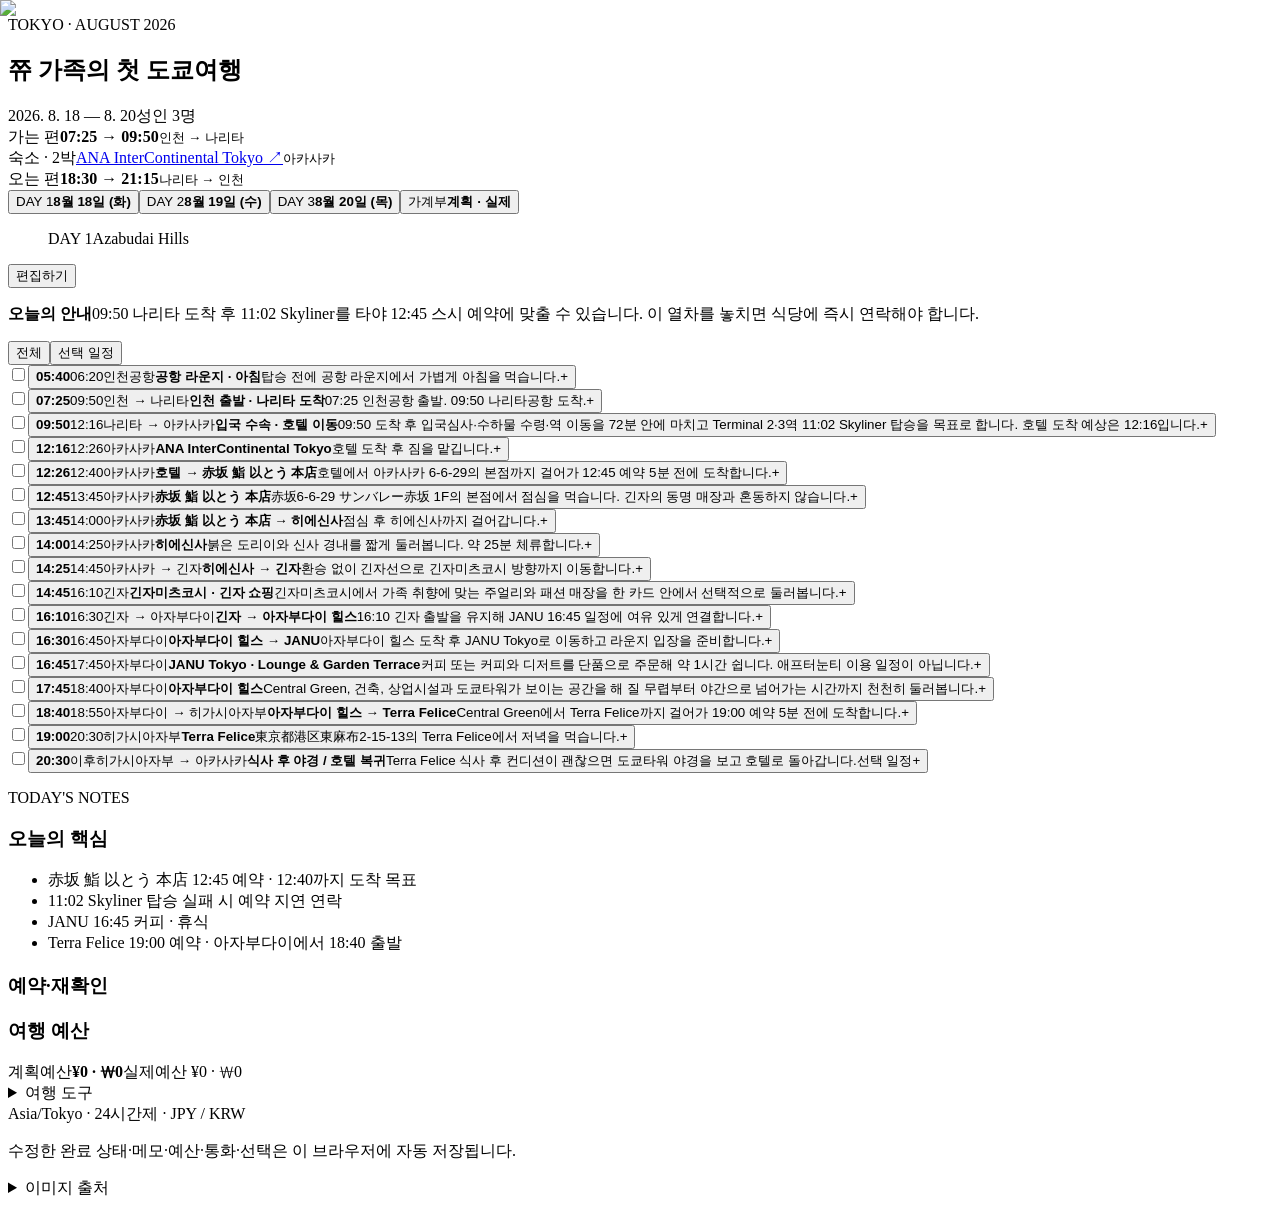
==== commit 449ab123: "Deploy corrected Narita arrival" ====
--- a/index.html
+++ b/index.html
@@ -1 +1 @@
-<!DOCTYPE html><html lang="ko"><head><meta charSet="utf-8"/><meta name="viewport" content="width=device-width, initial-scale=1"/><link rel="preload" as="image" href="/tokyo-family-trip-2026/images/trip/day1-azabudai-hills.webp"/><link rel="stylesheet" href="/tokyo-family-trip-2026/_next/static/chunks/2jbl1448dn1-2.css" data-precedence="next"/><link rel="preload" as="script" fetchPriority="low" href="/tokyo-family-trip-2026/_next/static/chunks/12aruqaur5huj.js"/><script src="/tokyo-family-trip-2026/_next/static/chunks/3kuwx_6kailoc.js" async=""></script><script src="/tokyo-family-trip-2026/_next/static/chunks/4561u0v7ysn3r.js" async=""></script><script src="/tokyo-family-trip-2026/_next/static/chunks/turbopack-33d6wxu1oebqn.js" async=""></script><script src="/tokyo-family-trip-2026/_next/static/chunks/3fntmmi971322.js" async="" crossorigin=""></script><script src="/tokyo-family-trip-2026/_next/static/chunks/3vfn_4ok0ex2f.js" async="" crossorigin=""></script><title>쮸 가족의 첫 도쿄여행</title><meta name="description" content="2026년 8월 18일부터 20일까지, 가족을 위한 도쿄 여행 일정표"/><link rel="manifest" href="/tokyo-family-trip-2026/manifest.webmanifest"/><meta name="mobile-web-app-capable" content="yes"/><meta name="apple-mobile-web-app-title" content="쮸 가족 도쿄여행"/><meta name="apple-mobile-web-app-status-bar-style" content="default"/><meta property="og:title" content="쮸 가족의 첫 도쿄여행"/><meta property="og:description" content="아자부다이, 아오야마, 긴자와 도쿄역을 잇는 2박 3일 가족여행"/><meta property="og:image" content="https://rlaqndk.github.io/tokyo-family-trip-2026/images/trip/day1-azabudai-hills.webp"/><meta name="twitter:card" content="summary_large_image"/><meta name="twitter:title" content="쮸 가족의 첫 도쿄여행"/><meta name="twitter:description" content="아자부다이, 아오야마, 긴자와 도쿄역을 잇는 2박 3일 가족여행"/><meta name="twitter:image" content="https://rlaqndk.github.io/tokyo-family-trip-2026/images/trip/day1-azabudai-hills.webp"/><link rel="icon" href="/tokyo-family-trip-2026/favicon.svg"/><script src="/tokyo-family-trip-2026/_next/static/chunks/0cz1d0mv5g_q7.js" noModule=""></script></head><body><div hidden=""><!--$--><!--/$--></div><main><section class="hero"><div class="hero-inner"><div class="hero-title"><p class="kicker">TOKYO · AUGUST 2026</p><h1>쮸 가족의 첫 도쿄여행</h1><div class="hero-meta"><span>2026. 8. 18 — 8. 20</span><span>성인 3명</span></div></div><div class="journey-facts" aria-label="여행 핵심 정보"><div class="summary-item"><span>가는 편</span><strong>07:25<!-- --> → <!-- -->09:25</strong><small>인천<!-- --> → <!-- -->나리타</small></div><div class="summary-item"><span>숙소 · 2박</span><a href="https://anaintercontinental-tokyo.jp/" target="_blank" rel="noreferrer">ANA InterContinental Tokyo<!-- --> ↗</a><small>아카사카</small></div><div class="summary-item"><span>오는 편</span><strong>18:30<!-- --> → <!-- -->21:15</strong><small>나리타<!-- --> → <!-- -->인천</small></div></div></div></section><section class="planner-shell day-tone-1" aria-label="일정 계획표와 가계부"><div class="day-tabs" role="tablist" aria-label="여행 날짜와 가계부 선택"><button id="day-1-tab" type="button" role="tab" aria-selected="true" aria-controls="active-day-panel" tabindex="0" class="is-active"><span>DAY 1</span><strong>8월 18일 (화)</strong></button><button id="day-2-tab" type="button" role="tab" aria-selected="false" aria-controls="active-day-panel" tabindex="-1" class=""><span>DAY 2</span><strong>8월 19일 (수)</strong></button><button id="day-3-tab" type="button" role="tab" aria-selected="false" aria-controls="active-day-panel" tabindex="-1" class=""><span>DAY 3</span><strong>8월 20일 (목)</strong></button><button id="budget-tab" type="button" role="tab" aria-selected="false" aria-controls="budget-panel" tabindex="-1" class="budget-tab "><span>가계부</span><strong>계획 · 실제</strong></button></div><div id="active-day-panel" role="tabpanel" aria-labelledby="day-1-tab"><header class="day-heading"><figure class="day-visual"><div class="day-image-frame"><img alt="곡선형 건축과 고층빌딩이 보이는 아자부다이 힐스" decoding="async" data-nimg="fill" style="position:absolute;height:100%;width:100%;left:0;top:0;right:0;bottom:0;color:transparent" src="/tokyo-family-trip-2026/images/trip/day1-azabudai-hills.webp"/></div><figcaption><span>DAY 1</span>Azabudai Hills</figcaption></figure><div class="day-actions"><button type="button" class="edit-mode-button " aria-pressed="false">편집하기</button></div></header><p class="delay-note"><strong>오늘의 안내</strong><span>12:45 스시 예약이 있어 입국 또는 공항 이동 지연 시 주의가 필요합니다. 호텔에서 짐을 맡긴 뒤 12:18 전후 식당으로 출발합니다.</span></p><div class="filter-area"><div class="filter-scroll" aria-label="일정 상태 필터"><button type="button" class="is-active" aria-pressed="true">전체</button><button type="button" class="" aria-pressed="false">선택 일정</button></div></div><div class="content-layout"><div class="timeline-column"><div class="timeline"><div class="timeline-entry"><article class="itinerary-card"><div class="card-main"><label class="complete-button" aria-label="공항 라운지 · 아침 완료 체크"><input type="checkbox"/><span aria-hidden="true"></span></label><button class="card-toggle" type="button" aria-expanded="false" aria-controls="d1-breakfast-details"><span class="time-block"><strong>05:40</strong><span>06:20</span></span><span class="card-heading"><span class="eyebrow">인천공항</span><strong class="place-name">공항 라운지 · 아침</strong><span class="description">탑승 전에 공항 라운지에서 가볍게 아침을 먹습니다.</span></span><span class="chevron" aria-hidden="true">+</span></button></div><div class="card-details" id="d1-breakfast-details" hidden=""><p class="full-description">탑승 전에 공항 라운지에서 가볍게 아침을 먹습니다.</p><div class="notes"><strong>기본 메모</strong><ul><li>이용 라운지와 입장 조건은 보유 카드·항공편 터미널에 맞춰 확인합니다.</li><li>07:25 출발편 탑승 시간을 침범하지 않도록 06:20 전후 마칩니다.</li></ul></div><button class="expense-add-button" type="button">+ 가계부 추가</button></div></article></div><div class="timeline-entry"><article class="itinerary-card"><div class="card-main"><label class="complete-button" aria-label="인천 출발 · 나리타 도착 완료 체크"><input type="checkbox"/><span aria-hidden="true"></span></label><button class="card-toggle" type="button" aria-expanded="false" aria-controls="d1-arrival-details"><span class="time-block"><strong>07:25</strong><span>09:25</span></span><span class="card-heading"><span class="eyebrow">인천 → 나리타</span><strong class="place-name">인천 출발 · 나리타 도착</strong><span class="description">07:25 인천공항 출발. 09:25 나리타공항 도착.</span></span><span class="chevron" aria-hidden="true">+</span></button></div><div class="card-details" id="d1-arrival-details" hidden=""><p class="full-description">07:25 인천공항 출발. 09:25 나리타공항 도착.</p><div class="notes"><strong>기본 메모</strong><ul><li>07:25 출발과 09:25 도착은 사용자가 제공한 항공편 시각입니다.</li></ul></div><button class="expense-add-button" type="button">+ 가계부 추가</button></div></article></div><div class="timeline-entry"><article class="itinerary-card"><div class="card-main"><label class="complete-button" aria-label="입국 수속 · 호텔 이동 완료 체크"><input type="checkbox"/><span aria-hidden="true"></span></label><button class="card-toggle" type="button" aria-expanded="false" aria-controls="d1-airport-transfer-details"><span class="time-block"><strong>09:25</strong><span>12:08</span></span><span class="card-heading"><span class="eyebrow">나리타 → 아카사카</span><strong class="place-name">입국 수속 · 호텔 이동</strong><span class="description">09:25 도착 후 입국심사와 수하물 수령에 약 70분을 둡니다. Terminal 2·3역 기준 10:44 Access Express를 이용하면 12:08 전후 호텔 도착이 가능한 경로입니다.</span></span><span class="chevron" aria-hidden="true">+</span></button></div><div class="card-details" id="d1-airport-transfer-details" hidden=""><p class="full-description">09:25 도착 후 입국심사와 수하물 수령에 약 70분을 둡니다. Terminal 2·3역 기준 10:44 Access Express를 이용하면 12:08 전후 호텔 도착이 가능한 경로입니다.</p><section class="route-note" aria-label="입국 수속 · 호텔 이동 가는 방법"><strong>가는 방법</strong><ol class="route-steps"><li>나리타공항 입국심사 · 수하물 수령</li><li>Airport Terminal 2·3역 KS41</li><li>10:44 Keisei Narita Sky Access Access Express</li><li>도에이 아사쿠사선 직통</li><li>니혼바시역 11:48 도착</li><li>Tokyo Metro 긴자선 G11 → G06</li><li>다메이케산노역 13번 출구</li><li>호텔까지 도보 약 5분</li></ol><span class="route-meta">니혼바시에서 긴자선 1회 환승</span><span class="route-duration">예상 이동시간 <!-- -->입국 수속 70분 + 열차·환승·도보 약 1시간 24분</span></section><div class="link-row"><a href="https://www.google.com/maps/dir/?api=1&amp;origin=Narita%20Airport%20Terminal%202%C2%B73%20Station&amp;destination=ANA%20InterContinental%20Tokyo%2C%201-12-33%20Akasaka%2C%20Minato%20City%2C%20Tokyo&amp;travelmode=transit" target="_blank" rel="noreferrer">지도에서 보기 <span aria-hidden="true">↗</span></a></div><div class="notes"><strong>기본 메모</strong><ul><li>Google Maps의 2026-08-18 10:35 출발 조건에서 확인한 Terminal 2·3역 기준 경로입니다.</li><li>실제 도착 터미널과 당일 열차 운행은 출발 전에 확인합니다.</li><li>입국 또는 공항 이동 지연 시 12:45 예약 주의.</li></ul></div><button class="expense-add-button" type="button">+ 가계부 추가</button></div></article></div><div class="timeline-entry"><article class="itinerary-card"><div class="card-main"><label class="complete-button" aria-label="ANA InterContinental Tokyo 완료 체크"><input type="checkbox"/><span aria-hidden="true"></span></label><button class="card-toggle" type="button" aria-expanded="false" aria-controls="d1-hotel-details"><span class="time-block"><strong>12:08</strong><span>12:18</span></span><span class="card-heading"><span class="eyebrow">아카사카</span><strong class="place-name">ANA InterContinental Tokyo</strong><span class="description">호텔 도착 후 짐을 맡깁니다.</span></span><span class="chevron" aria-hidden="true">+</span></button></div><div class="card-details" id="d1-hotel-details" hidden=""><p class="full-description">호텔 도착 후 짐을 맡깁니다.</p><div class="link-row"><a href="https://www.google.com/maps/search/?api=1&amp;query=ANA%20InterContinental%20Tokyo" target="_blank" rel="noreferrer">지도에서 보기 <span aria-hidden="true">↗</span></a><a href="https://anaintercontinental-tokyo.jp/" target="_blank" rel="noreferrer">공식 홈페이지 <span aria-hidden="true">↗</span></a></div><div class="notes"><strong>기본 메모</strong><ul><li>체크인보다 짐 맡기기를 우선해 10분 안에 출발하는 계획입니다.</li><li>입국 또는 공항 이동 지연 시 12:45 예약 주의.</li></ul></div><button class="expense-add-button" type="button">+ 가계부 추가</button></div></article></div><div class="timeline-entry"><article class="itinerary-card"><div class="card-main"><label class="complete-button" aria-label="호텔 → 赤坂 鮨 以とう 本店 완료 체크"><input type="checkbox"/><span aria-hidden="true"></span></label><button class="card-toggle" type="button" aria-expanded="false" aria-controls="d1-to-sushi-details"><span class="time-block"><strong>12:18</strong><span>12:35</span></span><span class="card-heading"><span class="eyebrow">아카사카</span><strong class="place-name">호텔 → 赤坂 鮨 以とう 本店</strong><span class="description">호텔에서 아카사카 6-6-29의 본점까지 걸어가 12:45 예약 10분 전에 도착합니다.</span></span><span class="chevron" aria-hidden="true">+</span></button></div><div class="card-details" id="d1-to-sushi-details" hidden=""><p class="full-description">호텔에서 아카사카 6-6-29의 본점까지 걸어가 12:45 예약 10분 전에 도착합니다.</p><section class="route-note" aria-label="호텔 → 赤坂 鮨 以とう 本店 가는 방법"><strong>가는 방법</strong><ol class="route-steps"><li>ANA InterContinental Tokyo</li><li>롯폰기도리 방면 도보</li><li>赤坂6-6-29 サンバレー赤坂 1F</li><li>赤坂 鮨 以とう 本店</li></ol><span class="route-duration">예상 이동시간 <!-- -->Google Maps 기준 약 9분 · 600m, 일정에는 17분 확보</span></section><div class="link-row"><a href="https://www.google.com/maps/dir/?api=1&amp;origin=ANA%20InterContinental%20Tokyo%2C%201-12-33%20Akasaka%2C%20Minato%20City%2C%20Tokyo&amp;destination=%E8%B5%A4%E5%9D%82%20%E9%AE%A8%20%E4%BB%A5%E3%81%A8%E3%81%86%20%E6%9C%AC%E5%BA%97%2C%206-6-29%20Akasaka%2C%20Minato%20City%2C%20Tokyo&amp;travelmode=walking" target="_blank" rel="noreferrer">지도에서 보기 <span aria-hidden="true">↗</span></a></div><div class="notes"><strong>기본 메모</strong><ul><li>실제 지도 도보 시간보다 8분의 여유를 더 두었습니다.</li><li>입국 또는 공항 이동 지연 시 12:45 예약 주의.</li></ul></div><button class="expense-add-button" type="button">+ 가계부 추가</button></div></article></div><div class="timeline-entry"><article class="itinerary-card"><div class="card-main"><label class="complete-button" aria-label="赤坂 鮨 以とう 本店 완료 체크"><input type="checkbox"/><span aria-hidden="true"></span></label><button class="card-toggle" type="button" aria-expanded="false" aria-controls="d1-sushi-details"><span class="time-block"><strong>12:45</strong><span>13:45</span></span><span class="card-heading"><span class="eyebrow">아카사카</span><strong class="place-name">赤坂 鮨 以とう 本店</strong><span class="description">赤坂6-6-29 サンバレー赤坂 1F의 본점에서 점심을 먹습니다. 긴자의 동명 매장과 혼동하지 않습니다.</span></span><span class="chevron" aria-hidden="true">+</span></button></div><div class="card-details" id="d1-sushi-details" hidden=""><p class="full-description">赤坂6-6-29 サンバレー赤坂 1F의 본점에서 점심을 먹습니다. 긴자의 동명 매장과 혼동하지 않습니다.</p><p class="reservation-line"><strong>예약</strong><span>예약 완료</span></p><div class="link-row"><a href="https://www.google.com/maps/search/?api=1&amp;query=%E8%B5%A4%E5%9D%82%20%E9%AE%A8%20%E4%BB%A5%E3%81%A8%E3%81%86%20%E6%9C%AC%E5%BA%97%20%E6%9D%B1%E4%BA%AC%E9%83%BD%E6%B8%AF%E5%8C%BA%E8%B5%A4%E5%9D%826-6-29" target="_blank" rel="noreferrer">지도에서 보기 <span aria-hidden="true">↗</span></a><a href="https://www.sushi-ito.jp/" target="_blank" rel="noreferrer">공식 홈페이지 <span aria-hidden="true">↗</span></a></div><div class="notes"><strong>기본 메모</strong><ul><li>12:45 · 성인 3명 예약.</li><li>1인 약 ¥4,000 · 3인 계획예산 ¥12,000.</li><li>입국 또는 공항 이동 지연 시 12:45 예약 주의.</li></ul></div><button class="expense-add-button" type="button">+ 가계부 추가</button></div></article></div><div class="timeline-entry"><article class="itinerary-card"><div class="card-main"><label class="complete-button" aria-label="赤坂 鮨 以とう 本店 → 히에신사 완료 체크"><input type="checkbox"/><span aria-hidden="true"></span></label><button class="card-toggle" type="button" aria-expanded="false" aria-controls="d1-to-hie-details"><span class="time-block"><strong>13:45</strong><span>14:00</span></span><span class="card-heading"><span class="eyebrow">아카사카</span><strong class="place-name">赤坂 鮨 以とう 本店 → 히에신사</strong><span class="description">점심 후 히에신사까지 걸어갑니다.</span></span><span class="chevron" aria-hidden="true">+</span></button></div><div class="card-details" id="d1-to-hie-details" hidden=""><p class="full-description">점심 후 히에신사까지 걸어갑니다.</p><section class="route-note" aria-label="赤坂 鮨 以とう 本店 → 히에신사 가는 방법"><strong>가는 방법</strong><ol class="route-steps"><li>赤坂 鮨 以とう 本店</li><li>아카사카 미스지 거리 방면 도보</li><li>히에신사</li></ol><span class="route-duration">예상 이동시간 <!-- -->Google Maps 기준 약 11분 · 700m, 일정에는 15분 확보</span></section><div class="link-row"><a href="https://www.google.com/maps/dir/?api=1&amp;origin=%E8%B5%A4%E5%9D%82%20%E9%AE%A8%20%E4%BB%A5%E3%81%A8%E3%81%86%20%E6%9C%AC%E5%BA%97%2C%206-6-29%20Akasaka%2C%20Minato%20City%2C%20Tokyo&amp;destination=Hie%20Shrine%2C%202-10-5%20Nagatacho%2C%20Chiyoda%20City%2C%20Tokyo&amp;travelmode=walking" target="_blank" rel="noreferrer">지도에서 보기 <span aria-hidden="true">↗</span></a></div><button class="expense-add-button" type="button">+ 가계부 추가</button></div></article></div><div class="timeline-entry"><article class="itinerary-card"><div class="card-main"><label class="complete-button" aria-label="히에신사 완료 체크"><input type="checkbox"/><span aria-hidden="true"></span></label><button class="card-toggle" type="button" aria-expanded="false" aria-controls="d1-hie-details"><span class="time-block"><strong>14:00</strong><span>14:25</span></span><span class="card-heading"><span class="eyebrow">아카사카</span><strong class="place-name">히에신사</strong><span class="description">붉은 도리이와 신사 경내를 짧게 둘러봅니다. 약 25분 체류합니다.</span></span><span class="chevron" aria-hidden="true">+</span></button></div><div class="card-details" id="d1-hie-details" hidden=""><p class="full-description">붉은 도리이와 신사 경내를 짧게 둘러봅니다. 약 25분 체류합니다.</p><div class="link-row"><a href="https://www.google.com/maps/search/?api=1&amp;query=%ED%9E%88%EC%97%90%EC%8B%A0%EC%82%AC" target="_blank" rel="noreferrer">지도에서 보기 <span aria-hidden="true">↗</span></a><a href="https://www.hiejinja.net/" target="_blank" rel="noreferrer">공식 홈페이지 <span aria-hidden="true">↗</span></a></div><div class="notes"><strong>기본 메모</strong><ul><li>赤坂 鮨 以とう 本店에서 Google Maps 기준 도보 약 11분입니다.</li></ul></div><button class="expense-add-button" type="button">+ 가계부 추가</button></div></article></div><div class="timeline-entry"><article class="itinerary-card"><div class="card-main"><label class="complete-button" aria-label="히에신사 → 긴자 완료 체크"><input type="checkbox"/><span aria-hidden="true"></span></label><button class="card-toggle" type="button" aria-expanded="false" aria-controls="d1-hie-to-ginza-details"><span class="time-block"><strong>14:25</strong><span>14:45</span></span><span class="card-heading"><span class="eyebrow">아카사카 → 긴자</span><strong class="place-name">히에신사 → 긴자</strong><span class="description">환승 없이 긴자선으로 긴자미츠코시 방향까지 이동합니다.</span></span><span class="chevron" aria-hidden="true">+</span></button></div><div class="card-details" id="d1-hie-to-ginza-details" hidden=""><p class="full-description">환승 없이 긴자선으로 긴자미츠코시 방향까지 이동합니다.</p><section class="route-note" aria-label="히에신사 → 긴자 가는 방법"><strong>가는 방법</strong><ol class="route-steps"><li>히에신사</li><li>다메이케산노역까지 도보</li><li>Tokyo Metro 긴자선 G06 → G09</li><li>긴자역 하차</li><li>긴자미츠코시 방향 A7/8</li></ol><span class="route-meta">환승 없음</span><span class="route-duration">예상 이동시간 <!-- -->약 20분</span></section><div class="link-row"><a href="https://www.google.com/maps/dir/?api=1&amp;origin=Hie%20Shrine%2C%202-10-5%20Nagatacho%2C%20Chiyoda%20City%2C%20Tokyo&amp;destination=Ginza%20Mitsukoshi%2C%204-6-16%20Ginza%2C%20Chuo%20City%2C%20Tokyo&amp;travelmode=transit" target="_blank" rel="noreferrer">지도에서 보기 <span aria-hidden="true">↗</span></a></div><button class="expense-add-button" type="button">+ 가계부 추가</button></div></article></div><div class="timeline-entry"><article class="itinerary-card"><div class="card-main"><label class="complete-button" aria-label="긴자미츠코시 · 긴자 쇼핑 완료 체크"><input type="checkbox"/><span aria-hidden="true"></span></label><button class="card-toggle" type="button" aria-expanded="false" aria-controls="d1-ginza-details"><span class="time-block"><strong>14:45</strong><span>16:10</span></span><span class="card-heading"><span class="eyebrow">긴자</span><strong class="place-name">긴자미츠코시 · 긴자 쇼핑</strong><span class="description">긴자미츠코시에서 가족 취향에 맞는 주얼리와 패션 매장을 한 카드 안에서 선택적으로 둘러봅니다.</span></span><span class="chevron" aria-hidden="true">+</span></button></div><div class="card-details" id="d1-ginza-details" hidden=""><p class="full-description">긴자미츠코시에서 가족 취향에 맞는 주얼리와 패션 매장을 한 카드 안에서 선택적으로 둘러봅니다.</p><div class="link-row"><a href="https://www.google.com/maps/search/?api=1&amp;query=Ginza%20Mitsukoshi" target="_blank" rel="noreferrer">지도에서 보기 <span aria-hidden="true">↗</span></a><a href="https://www.mistore.jp/store/ginza.html" target="_blank" rel="noreferrer">공식 홈페이지 <span aria-hidden="true">↗</span></a></div><div class="notes"><strong>기본 메모</strong><ul><li>볼 매장 · 신관 1F: TASAKI, BVLGARI</li><li>볼 매장 · 본관 4F: COMME des GARÇONS, COMME des GARÇONS POCKET / PLAY</li><li>필요 시 본관 6F: COMME des GARÇONS HOMME</li><li>추천 순서: 신관 1F → 본관 4F → 필요 시 본관 6F. 현장에서 변경 가능합니다.</li><li>시간이 남으면 Matsuya Ginza 4F · Baccarat. 16:10 출발은 늦추지 않습니다.</li></ul></div><button class="expense-add-button" type="button">+ 가계부 추가</button></div></article></div><div class="timeline-entry"><article class="itinerary-card"><div class="card-main"><label class="complete-button" aria-label="긴자 → 아자부다이 힐스 완료 체크"><input type="checkbox"/><span aria-hidden="true"></span></label><button class="card-toggle" type="button" aria-expanded="false" aria-controls="d1-ginza-to-azabudai-details"><span class="time-block"><strong>16:10</strong><span>16:30</span></span><span class="card-heading"><span class="eyebrow">긴자 → 아자부다이</span><strong class="place-name">긴자 → 아자부다이 힐스</strong><span class="description">16:10 긴자 출발을 유지해 JANU 16:45 일정에 여유 있게 연결합니다.</span></span><span class="chevron" aria-hidden="true">+</span></button></div><div class="card-details" id="d1-ginza-to-azabudai-details" hidden=""><p class="full-description">16:10 긴자 출발을 유지해 JANU 16:45 일정에 여유 있게 연결합니다.</p><section class="route-note" aria-label="긴자 → 아자부다이 힐스 가는 방법"><strong>가는 방법</strong><ol class="route-steps"><li>긴자역 H09</li><li>Tokyo Metro 히비야선</li><li>가미야초역 H05</li><li>5번 출구</li><li>아자부다이 힐스</li></ol><span class="route-meta">환승 없음</span><span class="route-duration">예상 이동시간 <!-- -->약 20분</span></section><div class="link-row"><a href="https://www.google.com/maps/dir/?api=1&amp;origin=Ginza%20Mitsukoshi%2C%204-6-16%20Ginza%2C%20Chuo%20City%2C%20Tokyo&amp;destination=Janu%20Tokyo%2C%201-2-2%20Azabudai%2C%20Minato%20City%2C%20Tokyo&amp;travelmode=transit" target="_blank" rel="noreferrer">지도에서 보기 <span aria-hidden="true">↗</span></a><a href="https://www.azabudai-hills.com/en/" target="_blank" rel="noreferrer">공식 홈페이지 <span aria-hidden="true">↗</span></a></div><button class="expense-add-button" type="button">+ 가계부 추가</button></div></article></div><div class="timeline-entry"><article class="itinerary-card"><div class="card-main"><label class="complete-button" aria-label="아자부다이 힐스 → JANU 완료 체크"><input type="checkbox"/><span aria-hidden="true"></span></label><button class="card-toggle" type="button" aria-expanded="false" aria-controls="d1-azabudai-to-janu-details"><span class="time-block"><strong>16:30</strong><span>16:45</span></span><span class="card-heading"><span class="eyebrow">아자부다이</span><strong class="place-name">아자부다이 힐스 → JANU</strong><span class="description">아자부다이 힐스 도착 후 JANU Tokyo로 이동하고 라운지 입장을 준비합니다.</span></span><span class="chevron" aria-hidden="true">+</span></button></div><div class="card-details" id="d1-azabudai-to-janu-details" hidden=""><p class="full-description">아자부다이 힐스 도착 후 JANU Tokyo로 이동하고 라운지 입장을 준비합니다.</p><section class="route-note" aria-label="아자부다이 힐스 → JANU 가는 방법"><strong>가는 방법</strong><ol class="route-steps"><li>가미야초역 5번 출구</li><li>아자부다이 힐스 내부 이동</li><li>JANU Tokyo</li><li>Lounge &amp; Garden Terrace</li></ol><span class="route-duration">예상 이동시간 <!-- -->이동 및 입장 버퍼 약 15분</span></section><div class="link-row"><a href="https://www.google.com/maps/dir/?api=1&amp;origin=Azabudai%20Hills%2C%201-3-1%20Azabudai%2C%20Minato%20City%2C%20Tokyo&amp;destination=Janu%20Tokyo%2C%201-2-2%20Azabudai%2C%20Minato%20City%2C%20Tokyo&amp;travelmode=walking" target="_blank" rel="noreferrer">지도에서 보기 <span aria-hidden="true">↗</span></a><a href="https://www.janu.com/janu-tokyo/" target="_blank" rel="noreferrer">공식 홈페이지 <span aria-hidden="true">↗</span></a></div><button class="expense-add-button" type="button">+ 가계부 추가</button></div></article></div><div class="timeline-entry"><article class="itinerary-card"><div class="card-main"><label class="complete-button" aria-label="JANU Tokyo · Lounge &amp; Garden Terrace 완료 체크"><input type="checkbox"/><span aria-hidden="true"></span></label><button class="card-toggle" type="button" aria-expanded="false" aria-controls="d1-janu-details"><span class="time-block"><strong>16:45</strong><span>17:45</span></span><span class="card-heading"><span class="eyebrow">아자부다이</span><strong class="place-name">JANU Tokyo · Lounge &amp; Garden Terrace</strong><span class="description">커피 또는 커피와 디저트를 단품으로 주문해 약 1시간 쉽니다. 애프터눈티 이용 일정이 아닙니다.</span></span><span class="chevron" aria-hidden="true">+</span></button></div><div class="card-details" id="d1-janu-details" hidden=""><p class="full-description">커피 또는 커피와 디저트를 단품으로 주문해 약 1시간 쉽니다. 애프터눈티 이용 일정이 아닙니다.</p><div class="link-row"><a href="https://www.google.com/maps/search/?api=1&amp;query=JANU%20Tokyo%20Lounge%20%26%20Garden%20Terrace" target="_blank" rel="noreferrer">지도에서 보기 <span aria-hidden="true">↗</span></a><a href="https://www.janu.com/janu-tokyo/janu-lounge/" target="_blank" rel="noreferrer">공식 홈페이지 <span aria-hidden="true">↗</span></a></div><div class="notes"><strong>기본 메모</strong><ul><li>일반 Lounge Menu를 이용합니다.</li><li>애프터눈티 이용이나 예약을 전제로 하지 않습니다.</li></ul></div><button class="expense-add-button" type="button">+ 가계부 추가</button></div></article></div><div class="timeline-entry"><article class="itinerary-card"><div class="card-main"><label class="complete-button" aria-label="아자부다이 힐스 완료 체크"><input type="checkbox"/><span aria-hidden="true"></span></label><button class="card-toggle" type="button" aria-expanded="false" aria-controls="d1-azabudai-details"><span class="time-block"><strong>17:45</strong><span>18:40</span></span><span class="card-heading"><span class="eyebrow">아자부다이</span><strong class="place-name">아자부다이 힐스</strong><span class="description">Central Green, 건축, 상업시설과 도쿄타워가 보이는 공간을 해 질 무렵부터 야간으로 넘어가는 시간까지 천천히 둘러봅니다.</span></span><span class="chevron" aria-hidden="true">+</span></button></div><div class="card-details" id="d1-azabudai-details" hidden=""><p class="full-description">Central Green, 건축, 상업시설과 도쿄타워가 보이는 공간을 해 질 무렵부터 야간으로 넘어가는 시간까지 천천히 둘러봅니다.</p><div class="link-row"><a href="https://www.google.com/maps/search/?api=1&amp;query=%EC%95%84%EC%9E%90%EB%B6%80%EB%8B%A4%EC%9D%B4%20%ED%9E%90%EC%8A%A4" target="_blank" rel="noreferrer">지도에서 보기 <span aria-hidden="true">↗</span></a><a href="https://www.azabudai-hills.com/en/" target="_blank" rel="noreferrer">공식 홈페이지 <span aria-hidden="true">↗</span></a></div><div class="notes"><strong>기본 메모</strong><ul><li>특정 매장은 필수 일정으로 만들지 않습니다.</li></ul></div><button class="expense-add-button" type="button">+ 가계부 추가</button></div></article></div><div class="timeline-entry"><article class="itinerary-card"><div class="card-main"><label class="complete-button" aria-label="아자부다이 힐스 → Terra Felice 완료 체크"><input type="checkbox"/><span aria-hidden="true"></span></label><button class="card-toggle" type="button" aria-expanded="false" aria-controls="d1-to-dinner-details"><span class="time-block"><strong>18:40</strong><span>18:55</span></span><span class="card-heading"><span class="eyebrow">아자부다이 → 히가시아자부</span><strong class="place-name">아자부다이 힐스 → Terra Felice</strong><span class="description">Central Green에서 Terra Felice까지 걸어가 19:00 예약 5분 전에 도착합니다.</span></span><span class="chevron" aria-hidden="true">+</span></button></div><div class="card-details" id="d1-to-dinner-details" hidden=""><p class="full-description">Central Green에서 Terra Felice까지 걸어가 19:00 예약 5분 전에 도착합니다.</p><section class="route-note" aria-label="아자부다이 힐스 → Terra Felice 가는 방법"><strong>가는 방법</strong><ol class="route-steps"><li>Azabudai Hills Central Green</li><li>마미아나자카 방면 도보</li><li>東麻布2-15-13</li><li>Terra Felice</li></ol><span class="route-duration">예상 이동시간 <!-- -->Google Maps 기준 약 10분 · 700m, 일정에는 15분 확보</span></section><div class="link-row"><a href="https://www.google.com/maps/dir/?api=1&amp;origin=Azabudai%20Hills%20Central%20Green%2C%20Tokyo&amp;destination=Terra%20Felice%2C%202-15-13%20Higashiazabu%2C%20Minato%20City%2C%20Tokyo&amp;travelmode=walking" target="_blank" rel="noreferrer">지도에서 보기 <span aria-hidden="true">↗</span></a></div><button class="expense-add-button" type="button">+ 가계부 추가</button></div></article></div><div class="timeline-entry"><article class="itinerary-card"><div class="card-main"><label class="complete-button" aria-label="Terra Felice 완료 체크"><input type="checkbox"/><span aria-hidden="true"></span></label><button class="card-toggle" type="button" aria-expanded="false" aria-controls="d1-dinner-details"><span class="time-block"><strong>19:00</strong><span>20:30</span></span><span class="card-heading"><span class="eyebrow">히가시아자부</span><strong class="place-name">Terra Felice</strong><span class="description">東京都港区東麻布2-15-13의 Terra Felice에서 저녁을 먹습니다.</span></span><span class="chevron" aria-hidden="true">+</span></button></div><div class="card-details" id="d1-dinner-details" hidden=""><p class="full-description">東京都港区東麻布2-15-13의 Terra Felice에서 저녁을 먹습니다.</p><p class="reservation-line"><strong>예약</strong><span>예약 완료</span></p><div class="link-row"><a href="https://www.google.com/maps/search/?api=1&amp;query=Terra%20Felice%20%E6%9D%B1%E4%BA%AC%E9%83%BD%E6%B8%AF%E5%8C%BA%E6%9D%B1%E9%BA%BB%E5%B8%832-15-13" target="_blank" rel="noreferrer">지도에서 보기 <span aria-hidden="true">↗</span></a></div><div class="notes"><strong>기본 메모</strong><ul><li>19:00 · 성인 3명 예약.</li><li>18:40 아자부다이 출발, 18:55 도착 목표.</li></ul></div><button class="expense-add-button" type="button">+ 가계부 추가</button></div></article></div><div class="timeline-entry"><article class="itinerary-card"><div class="card-main"><label class="complete-button" aria-label="식사 후 야경 / 호텔 복귀 완료 체크"><input type="checkbox"/><span aria-hidden="true"></span></label><button class="card-toggle" type="button" aria-expanded="false" aria-controls="d1-night-details"><span class="time-block"><strong>20:30</strong><span>이후</span></span><span class="card-heading"><span class="eyebrow">히가시아자부 → 아카사카</span><strong class="place-name">식사 후 야경 / 호텔 복귀</strong><span class="description">Terra Felice 식사 후 컨디션이 괜찮으면 도쿄타워 야경을 보고 호텔로 돌아갑니다.</span><span class="chip-row"><span class="status-chip status-선택-일정"><span class="status-mark" aria-hidden="true"></span>선택 일정</span></span></span><span class="chevron" aria-hidden="true">+</span></button></div><div class="card-details" id="d1-night-details" hidden=""><p class="full-description">Terra Felice 식사 후 컨디션이 괜찮으면 도쿄타워 야경을 보고 호텔로 돌아갑니다.</p><div class="link-row"><a href="https://www.google.com/maps/dir/?api=1&amp;origin=Terra%20Felice%2C%202-15-13%20Higashiazabu%2C%20Minato%20City%2C%20Tokyo&amp;destination=ANA%20InterContinental%20Tokyo%2C%201-12-33%20Akasaka%2C%20Minato%20City%2C%20Tokyo&amp;travelmode=transit" target="_blank" rel="noreferrer">지도에서 보기 <span aria-hidden="true">↗</span></a></div><div class="notes"><strong>기본 메모</strong><ul><li>필수 일정이 아니며 가족 컨디션에 따라 바로 호텔로 복귀합니다.</li></ul></div><button class="expense-add-button" type="button">+ 가계부 추가</button></div></article></div></div></div><aside class="concierge-panel" aria-label="오늘의 컨시어지 노트"><div class="concierge-section"><p class="side-kicker">TODAY&#x27;S NOTES</p><h3>오늘의 핵심</h3><ul class="key-points"><li>赤坂 鮨 以とう 本店 12:45 예약 · 12:35까지 도착 목표</li><li>JANU 16:45 커피 · 휴식</li><li>Terra Felice 19:00 예약 · 아자부다이에서 18:40 출발</li></ul></div><div class="concierge-section"><h3>예약·재확인</h3><ul></ul></div><div class="concierge-section budget-overview"><h3>여행 예산</h3><span>계획예산</span><strong>¥0<span class="currency-total-divider"> · </span>₩0</strong><span>실제예산 <!-- -->¥0<span class="currency-total-divider"> · </span>₩0</span></div><details class="tool-drawer"><summary>여행 도구</summary><div class="tool-content"><button type="button">일정 인쇄</button><button type="button">JSON 내보내기</button><label>JSON 가져오기<input type="file" accept="application/json"/></label><button type="button" class="reset-button">편집 상태 초기화</button></div></details></aside></div></div></section><footer><span class="footer-meta">Asia/Tokyo · 24시간제 · JPY / KRW</span><p>수정한 완료 상태·메모·예산·통화·선택은 이 브라우저에 자동 저장됩니다.</p><details class="image-credits"><summary>이미지 출처</summary><div class="image-credit-content"><ul><li><strong>DAY 1 · Azabudai Hills</strong><span>William L. McGough · Wikimedia Commons · CC BY-SA 4.0 · 웹용 리사이즈</span></li><li><strong>DAY 2 · Ginza at Night</strong><span>Jakub Hałun · Wikimedia Commons · CC BY 4.0 · 16:9 중앙 크롭</span></li><li><strong>DAY 3 · Tokyo Station</strong><span>Daderot · Wikimedia Commons · CC0 1.0 · 웹용 리사이즈</span></li><li><strong>상세 · Tokyo International Forum</strong><span>Kakidai · Wikimedia Commons · CC BY-SA 4.0 · 웹용 리사이즈</span></li></ul><a href="/tokyo-family-trip-2026/images/trip/IMAGE_CREDITS.md" target="_blank" rel="noreferrer">전체 크레딧 파일 ↗</a></div></details></footer></main><!--$--><!--/$--><script src="/tokyo-family-trip-2026/_next/static/chunks/12aruqaur5huj.js" id="_R_" async=""></script><script>(self.__next_f=self.__next_f||[]).push([0])</script><script>self.__next_f.push([1,"1:\"$Sreact.fragment\"\n2:I[39756,[\"/tokyo-family-trip-2026/_next/static/chunks/3fntmmi971322.js\"],\"default\"]\n3:I[37457,[\"/tokyo-family-trip-2026/_next/static/chunks/3fntmmi971322.js\"],\"default\"]\n4:I[1520,[\"/tokyo-family-trip-2026/_next/static/chunks/3fntmmi971322.js\",\"/tokyo-family-trip-2026/_next/static/chunks/3vfn_4ok0ex2f.js\"],\"TripPlanner\"]\n8:I[68027,[\"/tokyo-family-trip-2026/_next/static/chunks/3fntmmi971322.js\"],\"default\",1]\n:HL[\"/tokyo-family-trip-2026/_next/static/chunks/2jbl1448dn1-2.css\",\"style\"]\n0:{\"P\":null,\"c\":[\"\",\"\"],\"q\":\"\",\"i\":false,\"f\":[[[\"\",{\"children\":[\"__PAGE__\",{},\"$undefined\",\"$undefined\",4608]},\"$undefined\",\"$undefined\",4624],[[\"$\",\"$1\",\"c\",{\"children\":[[[\"$\",\"link\",\"0\",{\"rel\":\"stylesheet\",\"href\":\"/tokyo-family-trip-2026/_next/static/chunks/2jbl1448dn1-2.css\",\"precedence\":\"next\",\"crossOrigin\":\"$undefined\",\"nonce\":\"$undefined\"}],[\"$\",\"script\",\"script-0\",{\"src\":\"/tokyo-family-trip-2026/_next/static/chunks/3fntmmi971322.js\",\"async\":true,\"nonce\":\"$undefined\"}]],[\"$\",\"html\",null,{\"lang\":\"ko\",\"children\":[\"$\",\"body\",null,{\"children\":[\"$\",\"$L2\",null,{\"parallelRouterKey\":\"children\",\"error\":\"$undefined\",\"errorStyles\":\"$undefined\",\"errorScripts\":\"$undefined\",\"template\":[\"$\",\"$L3\",null,{}],\"templateStyles\":\"$undefined\",\"templateScripts\":\"$undefined\",\"notFound\":[[[\"$\",\"title\",null,{\"children\":\"404: This page could not be found.\"}],[\"$\",\"div\",null,{\"style\":{\"fontFamily\":\"system-ui,\\\"Segoe UI\\\",Roboto,Helvetica,Arial,sans-serif,\\\"Apple Color Emoji\\\",\\\"Segoe UI Emoji\\\"\",\"height\":\"100vh\",\"textAlign\":\"center\",\"display\":\"flex\",\"flexDirection\":\"column\",\"alignItems\":\"center\",\"justifyContent\":\"center\"},\"children\":[\"$\",\"div\",null,{\"children\":[[\"$\",\"style\",null,{\"dangerouslySetInnerHTML\":{\"__html\":\"body{color:#000;background:#fff;margin:0}.next-error-h1{border-right:1px solid rgba(0,0,0,.3)}@media (prefers-color-scheme:dark){body{color:#fff;background:#000}.next-error-h1{border-right:1px solid rgba(255,255,255,.3)}}\"}}],[\"$\",\"h1\",null,{\"className\":\"next-error-h1\",\"style\":{\"display\":\"inline-block\",\"margin\":\"0 20px 0 0\",\"padding\":\"0 23px 0 0\",\"fontSize\":24,\"fontWeight\":500,\"verticalAlign\":\"top\",\"lineHeight\":\"49px\"},\"children\":404}],[\"$\",\"div\",null,{\"style\":{\"display\":\"inline-block\"},\"children\":[\"$\",\"h2\",null,{\"style\":{\"fontSize\":14,\"fontWeight\":400,\"lineHeight\":\"49px\",\"margin\":0},\"children\":\"This page could not be found.\"}]}]]}]}]],[]],\"forbidden\":\"$undefined\",\"unauthorized\":\"$undefined\"}]}]}]]}],{\"children\":[[\"$\",\"$1\",\"c\",{\"children\":[[\"$\",\"$L4\",null,{\"trip\":{\"id\":\"tokyo-family-2026\",\"title\":\"쮸 가족의 첫 도쿄여행\",\"startDate\":\"2026-08-18\",\"endDate\":\"2026-08-20\",\"timezone\":\"Asia/Tokyo\",\"currency\":\"JPY\",\"travelers\":[\"사용자\",\"엄마\",\"남동생\"],\"hotel\":{\"name\":\"ANA InterContinental Tokyo\",\"area\":\"아카사카\",\"officialUrl\":\"https://anaintercontinental-tokyo.jp/\"},\"flights\":[{\"kind\":\"출국\",\"date\":\"2026-08-18\",\"departureAirport\":\"인천\",\"departureTime\":\"07:25\",\"arrivalAirport\":\"나리타\",\"arrivalTime\":\"09:25\"},{\"kind\":\"귀국\",\"date\":\"2026-08-20\",\"departureAirport\":\"나리타\",\"departureTime\":\"18:30\",\"arrivalAirport\":\"인천\",\"arrivalTime\":\"21:15\"}],\"keywords\":[\"도시 건축\",\"아자부다이\",\"긴자\",\"미술관\",\"가족 취향\",\"미식\"],\"days\":[{\"day\":1,\"date\":\"2026-08-18\",\"label\":\"DAY 1\",\"hero\":{\"src\":\"/images/trip/day1-azabudai-hills.webp\",\"alt\":\"곡선형 건축과 고층빌딩이 보이는 아자부다이 힐스\",\"caption\":\"Azabudai Hills\",\"creditKey\":\"hero-azabudai\"},\"alert\":\"12:45 스시 예약이 있어 입국 또는 공항 이동 지연 시 주의가 필요합니다. 호텔에서 짐을 맡긴 뒤 12:18 전후 식당으로 출발합니다.\",\"notes\":[\"赤坂 鮨 以とう 本店 12:45 예약 · 12:35까지 도착 목표\",\"JANU 16:45 커피 · 휴식\",\"Terra Felice 19:00 예약 · 아자부다이에서 18:40 출발\"],\"items\":[{\"estimatedTravelMinutes\":null,\"priority\":\"높음\",\"interestTags\":[\"가족 모두 · 음식\"],\"indoorLevel\":\"실내\",\"statuses\":[],\"reservationStatus\":\"불필요\",\"dropIfDelayed\":false,\"delayedFallback\":null,\"rainyDayFallback\":null,\"estimatedCost\":null,\"mapUrl\":null,\"officialUrl\":null,\"sourceUrl\":null,\"verifiedAt\":null,\"notes\":[\"이용 라운지와 입장 조건은 보유 카드·항공편 터미널에 맞춰 확인합니다.\",\"07:25 출발편 탑승 시간을 침범하지 않도록 06:20 전후 마칩니다.\"],\"id\":\"d1-breakfast\",\"day\":1,\"startTime\":\"05:40\",\"endTime\":\"06:20\",\"placeName\":\"공항 라운지 · 아침\",\"area\":\"인천공항\",\"category\":\"아침\",\"description\":\"탑승 전에 공항 라운지에서 가볍게 아침을 먹습니다.\",\"transport\":\"공항 내부 도보\"},{\"estimatedTravelMinutes\":null,\"priority\":\"필수\",\"interestTags\":[\"가족 모두\"],\"indoorLevel\":\"실내\",\"statuses\":[],\"reservationStatus\":\"불필요\",\"dropIfDelayed\":false,\"delayedFallback\":null,\"rainyDayFallback\":null,\"estimatedCost\":null,\"mapUrl\":null,\"officialUrl\":null,\"sourceUrl\":null,\"verifiedAt\":\"2026-08-14\",\"notes\":[\"07:25 출발과 09:25 도착은 사용자가 제공한 항공편 시각입니다.\"],\"id\":\"d1-arrival\",\"day\":1,\"startTime\":\"07:25\",\"endTime\":\"09:25\",\"placeName\":\"인천 출발 · 나리타 도착\",\"area\":\"인천 → 나리타\",\"category\":\"항공\",\"description\":\"07:25 인천공항 출발. 09:25 나리타공항 도착.\",\"transport\":\"항공\"},{\"estimatedTravelMinutes\":163,\"priority\":\"필수\",\"interestTags\":[\"가족 모두\"],\"indoorLevel\":\"실내 중심\",\"statuses\":[],\"reservationStatus\":\"불필요\",\"dropIfDelayed\":false,\"delayedFallback\":null,\"rainyDayFallback\":null,\"estimatedCost\":null,\"mapUrl\":\"https://www.google.com/maps/dir/?api=1\u0026origin=Narita%20Airport%20Terminal%202%C2%B73%20Station\u0026destination=ANA%20InterContinental%20Tokyo%2C%201-12-33%20Akasaka%2C%20Minato%20City%2C%20Tokyo\u0026travelmode=transit\",\"officialUrl\":null,\"sourceUrl\":\"https://www.google.com/maps\",\"verifiedAt\":\"2026-08-14\",\"notes\":[\"Google Maps의 2026-08-18 10:35 출발 조건에서 확인한 Terminal 2·3역 기준 경로입니다.\",\"실제 도착 터미널과 당일 열차 운행은 출발 전에 확인합니다.\",\"입국 또는 공항 이동 지연 시 12:45 예약 주의.\"],\"id\":\"d1-airport-transfer\",\"day\":1,\"startTime\":\"09:25\",\"endTime\":\"12:08\",\"placeName\":\"입국 수속 · 호텔 이동\",\"area\":\"나리타 → 아카사카\",\"category\":\"입국 · 이동\",\"description\":\"09:25 도착 후 입국심사와 수하물 수령에 약 70분을 둡니다. Terminal 2·3역 기준 10:44 Access Express를 이용하면 12:08 전후 호텔 도착이 가능한 경로입니다.\",\"travelRoute\":{\"steps\":[\"나리타공항 입국심사 · 수하물 수령\",\"Airport Terminal 2·3역 KS41\",\"10:44 Keisei Narita Sky Access Access Express\",\"도에이 아사쿠사선 직통\",\"니혼바시역 11:48 도착\",\"Tokyo Metro 긴자선 G11 → G06\",\"다메이케산노역 13번 출구\",\"호텔까지 도보 약 5분\"],\"duration\":\"입국 수속 70분 + 열차·환승·도보 약 1시간 24분\",\"transfers\":\"니혼바시에서 긴자선 1회 환승\"},\"transport\":\"Access Express · 긴자선 · 도보\"},{\"estimatedTravelMinutes\":null,\"priority\":\"필수\",\"interestTags\":[\"가족 모두\"],\"indoorLevel\":\"실내\",\"statuses\":[],\"reservationStatus\":\"불필요\",\"dropIfDelayed\":false,\"delayedFallback\":null,\"rainyDayFallback\":null,\"estimatedCost\":null,\"mapUrl\":\"https://www.google.com/maps/search/?api=1\u0026query=ANA%20InterContinental%20Tokyo\",\"officialUrl\":\"https://anaintercontinental-tokyo.jp/\",\"sourceUrl\":\"https://anaintercontinental-tokyo.jp/\",\"verifiedAt\":\"2026-08-14\",\"notes\":[\"체크인보다 짐 맡기기를 우선해 10분 안에 출발하는 계획입니다.\",\"입국 또는 공항 이동 지연 시 12:45 예약 주의.\"],\"id\":\"d1-hotel\",\"day\":1,\"startTime\":\"12:08\",\"endTime\":\"12:18\",\"placeName\":\"ANA InterContinental Tokyo\",\"area\":\"아카사카\",\"category\":\"호텔\",\"description\":\"호텔 도착 후 짐을 맡깁니다.\",\"transport\":\"호텔\"},{\"estimatedTravelMinutes\":17,\"priority\":\"필수\",\"interestTags\":[\"가족 모두\"],\"indoorLevel\":\"야외\",\"statuses\":[],\"reservationStatus\":\"불필요\",\"dropIfDelayed\":false,\"delayedFallback\":null,\"rainyDayFallback\":null,\"estimatedCost\":null,\"mapUrl\":\"https://www.google.com/maps/dir/?api=1\u0026origin=ANA%20InterContinental%20Tokyo%2C%201-12-33%20Akasaka%2C%20Minato%20City%2C%20Tokyo\u0026destination=%E8%B5%A4%E5%9D%82%20%E9%AE%A8%20%E4%BB%A5%E3%81%A8%E3%81%86%20%E6%9C%AC%E5%BA%97%2C%206-6-29%20Akasaka%2C%20Minato%20City%2C%20Tokyo\u0026travelmode=walking\",\"officialUrl\":null,\"sourceUrl\":\"https://www.google.com/maps\",\"verifiedAt\":\"2026-08-14\",\"notes\":[\"실제 지도 도보 시간보다 8분의 여유를 더 두었습니다.\",\"입국 또는 공항 이동 지연 시 12:45 예약 주의.\"],\"id\":\"d1-to-sushi\",\"day\":1,\"startTime\":\"12:18\",\"endTime\":\"12:35\",\"placeName\":\"호텔 → 赤坂 鮨 以とう 本店\",\"area\":\"아카사카\",\"category\":\"이동\",\"description\":\"호텔에서 아카사카 6-6-29의 본점까지 걸어가 12:45 예약 10분 전에 도착합니다.\",\"travelRoute\":{\"steps\":[\"ANA InterContinental Tokyo\",\"롯폰기도리 방면 도보\",\"赤坂6-6-29 サンバレー赤坂 1F\",\"赤坂 鮨 以とう 本店\"],\"duration\":\"Google Maps 기준 약 9분 · 600m, 일정에는 17분 확보\"},\"transport\":\"도보\"},{\"estimatedTravelMinutes\":null,\"priority\":\"필수\",\"interestTags\":[\"가족 모두 · 음식\"],\"indoorLevel\":\"실내\",\"statuses\":[],\"reservationStatus\":\"예약 완료\",\"dropIfDelayed\":false,\"delayedFallback\":null,\"rainyDayFallback\":null,\"estimatedCost\":12000,\"mapUrl\":\"https://www.google.com/maps/search/?api=1\u0026query=%E8%B5%A4%E5%9D%82%20%E9%AE%A8%20%E4%BB%A5%E3%81%A8%E3%81%86%20%E6%9C%AC%E5%BA%97%20%E6%9D%B1%E4%BA%AC%E9%83%BD%E6%B8%AF%E5%8C%BA%E8%B5%A4%E5%9D%826-6-29\",\"officialUrl\":\"https://www.sushi-ito.jp/\",\"sourceUrl\":\"https://www.sushi-ito.jp/\",\"verifiedAt\":\"2026-08-14\",\"notes\":[\"12:45 · 성인 3명 예약.\",\"1인 약 ¥4,000 · 3인 계획예산 ¥12,000.\",\"입국 또는 공항 이동 지연 시 12:45 예약 주의.\"],\"id\":\"d1-sushi\",\"day\":1,\"startTime\":\"12:45\",\"endTime\":\"13:45\",\"placeName\":\"赤坂 鮨 以とう 本店\",\"area\":\"아카사카\",\"category\":\"예약 점심\",\"description\":\"赤坂6-6-29 サンバレー赤坂 1F의 본점에서 점심을 먹습니다. 긴자의 동명 매장과 혼동하지 않습니다.\",\"transport\":\"직전 일정에서 도보\"},{\"estimatedTravelMinutes\":15,\"priority\":\"필수\",\"interestTags\":[\"가족 모두\"],\"indoorLevel\":\"야외\",\"statuses\":[],\"reservationStatus\":\"불필요\",\"dropIfDelayed\":false,\"delayedFallback\":null,\"rainyDayFallback\":null,\"estimatedCost\":null,\"mapUrl\":\"https://www.google.com/maps/dir/?api=1\u0026origin=%E8%B5%A4%E5%9D%82%20%E9%AE%A8%20%E4%BB%A5%E3%81%A8%E3%81%86%20%E6%9C%AC%E5%BA%97%2C%206-6-29%20Akasaka%2C%20Minato%20City%2C%20Tokyo\u0026destination=Hie%20Shrine%2C%202-10-5%20Nagatacho%2C%20Chiyoda%20City%2C%20Tokyo\u0026travelmode=walking\",\"officialUrl\":null,\"sourceUrl\":\"https://www.google.com/maps\",\"verifiedAt\":\"2026-08-14\",\"notes\":[],\"id\":\"d1-to-hie\",\"day\":1,\"startTime\":\"13:45\",\"endTime\":\"14:00\",\"placeName\":\"赤坂 鮨 以とう 本店 → 히에신사\",\"area\":\"아카사카\",\"category\":\"이동\",\"description\":\"점심 후 히에신사까지 걸어갑니다.\",\"travelRoute\":{\"steps\":[\"赤坂 鮨 以とう 本店\",\"아카사카 미스지 거리 방면 도보\",\"히에신사\"],\"duration\":\"Google Maps 기준 약 11분 · 700m, 일정에는 15분 확보\"},\"transport\":\"도보\"},{\"estimatedTravelMinutes\":null,\"priority\":\"높음\",\"interestTags\":[\"엄마 · 전통\",\"사용자 · 공간\"],\"indoorLevel\":\"야외\",\"statuses\":[],\"reservationStatus\":\"불필요\",\"dropIfDelayed\":false,\"delayedFallback\":null,\"rainyDayFallback\":null,\"estimatedCost\":null,\"mapUrl\":\"https://www.google.com/maps/search/?api=1\u0026query=%ED%9E%88%EC%97%90%EC%8B%A0%EC%82%AC\",\"officialUrl\":\"https://www.hiejinja.net/\",\"sourceUrl\":\"https://www.hiejinja.net/\",\"verifiedAt\":null,\"notes\":[\"赤坂 鮨 以とう 本店에서 Google Maps 기준 도보 약 11분입니다.\"],\"id\":\"d1-hie\",\"day\":1,\"startTime\":\"14:00\",\"endTime\":\"14:25\",\"placeName\":\"히에신사\",\"area\":\"아카사카\",\"category\":\"전통 공간\",\"description\":\"붉은 도리이와 신사 경내를 짧게 둘러봅니다. 약 25분 체류합니다.\",\"transport\":\"직전 일정에서 도보\"},{\"estimatedTravelMinutes\":20,\"priority\":\"필수\",\"interestTags\":[\"가족 모두\"],\"indoorLevel\":\"실내 중심\",\"statuses\":[],\"reservationStatus\":\"불필요\",\"dropIfDelayed\":false,\"delayedFallback\":null,\"rainyDayFallback\":null,\"estimatedCost\":null,\"mapUrl\":\"https://www.google.com/maps/dir/?api=1\u0026origin=Hie%20Shrine%2C%202-10-5%20Nagatacho%2C%20Chiyoda%20City%2C%20Tokyo\u0026destination=Ginza%20Mitsukoshi%2C%204-6-16%20Ginza%2C%20Chuo%20City%2C%20Tokyo\u0026travelmode=transit\",\"officialUrl\":null,\"sourceUrl\":\"https://www.google.com/maps\",\"verifiedAt\":\"2026-08-14\",\"notes\":[],\"id\":\"d1-hie-to-ginza\",\"day\":1,\"startTime\":\"14:25\",\"endTime\":\"14:45\",\"placeName\":\"히에신사 → 긴자\",\"area\":\"아카사카 → 긴자\",\"category\":\"지하철 이동\",\"description\":\"환승 없이 긴자선으로 긴자미츠코시 방향까지 이동합니다.\",\"travelRoute\":{\"steps\":[\"히에신사\",\"다메이케산노역까지 도보\",\"Tokyo Metro 긴자선 G06 → G09\",\"긴자역 하차\",\"긴자미츠코시 방향 A7/8\"],\"duration\":\"약 20분\",\"transfers\":\"환승 없음\"},\"transport\":\"Tokyo Metro 긴자선\"},{\"estimatedTravelMinutes\":null,\"priority\":\"필수\",\"interestTags\":[\"엄마 · 주얼리\",\"사용자 · 럭셔리\",\"남동생 · 남성 패션\"],\"indoorLevel\":\"실내\",\"statuses\":[],\"reservationStatus\":\"불필요\",\"dropIfDelayed\":false,\"delayedFallback\":null,\"rainyDayFallback\":null,\"estimatedCost\":null,\"mapUrl\":\"https://www.google.com/maps/search/?api=1\u0026query=Ginza%20Mitsukoshi\",\"officialUrl\":\"https://www.mistore.jp/store/ginza.html\",\"sourceUrl\":\"https://www.mistore.jp/store/ginza.html\",\"verifiedAt\":null,\"notes\":[\"볼 매장 · 신관 1F: TASAKI, BVLGARI\",\"볼 매장 · 본관 4F: COMME des GARÇONS, COMME des GARÇONS POCKET / PLAY\",\"필요 시 본관 6F: COMME des GARÇONS HOMME\",\"추천 순서: 신관 1F → 본관 4F → 필요 시 본관 6F. 현장에서 변경 가능합니다.\",\"시간이 남으면 Matsuya Ginza 4F · Baccarat. 16:10 출발은 늦추지 않습니다.\"],\"id\":\"d1-ginza\",\"day\":1,\"startTime\":\"14:45\",\"endTime\":\"16:10\",\"placeName\":\"긴자미츠코시 · 긴자 쇼핑\",\"area\":\"긴자\",\"category\":\"쇼핑\",\"description\":\"긴자미츠코시에서 가족 취향에 맞는 주얼리와 패션 매장을 한 카드 안에서 선택적으로 둘러봅니다.\",\"transport\":\"직전 일정에서 긴자선\"},{\"estimatedTravelMinutes\":20,\"priority\":\"필수\",\"interestTags\":[\"가족 모두\"],\"indoorLevel\":\"실내 중심\",\"statuses\":[],\"reservationStatus\":\"불필요\",\"dropIfDelayed\":false,\"delayedFallback\":null,\"rainyDayFallback\":null,\"estimatedCost\":null,\"mapUrl\":\"https://www.google.com/maps/dir/?api=1\u0026origin=Ginza%20Mitsukoshi%2C%204-6-16%20Ginza%2C%20Chuo%20City%2C%20Tokyo\u0026destination=Janu%20Tokyo%2C%201-2-2%20Azabudai%2C%20Minato%20City%2C%20Tokyo\u0026travelmode=transit\",\"officialUrl\":\"https://www.azabudai-hills.com/en/\",\"sourceUrl\":\"https://www.azabudai-hills.com/en/\",\"verifiedAt\":\"2026-08-14\",\"notes\":[],\"id\":\"d1-ginza-to-azabudai\",\"day\":1,\"startTime\":\"16:10\",\"endTime\":\"16:30\",\"placeName\":\"긴자 → 아자부다이 힐스\",\"area\":\"긴자 → 아자부다이\",\"category\":\"지하철 이동\",\"description\":\"16:10 긴자 출발을 유지해 JANU 16:45 일정에 여유 있게 연결합니다.\",\"travelRoute\":{\"steps\":[\"긴자역 H09\",\"Tokyo Metro 히비야선\",\"가미야초역 H05\",\"5번 출구\",\"아자부다이 힐스\"],\"duration\":\"약 20분\",\"transfers\":\"환승 없음\"},\"transport\":\"Tokyo Metro 히비야선\"},{\"estimatedTravelMinutes\":15,\"priority\":\"필수\",\"interestTags\":[\"가족 모두\"],\"indoorLevel\":\"실내 중심\",\"statuses\":[],\"reservationStatus\":\"불필요\",\"dropIfDelayed\":false,\"delayedFallback\":null,\"rainyDayFallback\":null,\"estimatedCost\":null,\"mapUrl\":\"https://www.google.com/maps/dir/?api=1\u0026origin=Azabudai%20Hills%2C%201-3-1%20Azabudai%2C%20Minato%20City%2C%20Tokyo\u0026destination=Janu%20Tokyo%2C%201-2-2%20Azabudai%2C%20Minato%20City%2C%20Tokyo\u0026travelmode=walking\",\"officialUrl\":\"https://www.janu.com/janu-tokyo/\",\"sourceUrl\":\"https://www.janu.com/janu-tokyo/\",\"verifiedAt\":\"2026-08-14\",\"notes\":[],\"id\":\"d1-azabudai-to-janu\",\"day\":1,\"startTime\":\"16:30\",\"endTime\":\"16:45\",\"placeName\":\"아자부다이 힐스 → JANU\",\"area\":\"아자부다이\",\"category\":\"도보 이동 · 입장 준비\",\"description\":\"아자부다이 힐스 도착 후 JANU Tokyo로 이동하고 라운지 입장을 준비합니다.\",\"travelRoute\":{\"steps\":[\"가미야초역 5번 출구\",\"아자부다이 힐스 내부 이동\",\"JANU Tokyo\",\"Lounge \u0026 Garden Terrace\"],\"duration\":\"이동 및 입장 버퍼 약 15분\"},\"transport\":\"도보\"},{\"estimatedTravelMinutes\":null,\"priority\":\"높음\",\"interestTags\":[\"엄마 · 호텔\",\"사용자 · 건축·디저트\"],\"indoorLevel\":\"실내\",\"statuses\":[],\"reservationStatus\":\"불필요\",\"dropIfDelayed\":false,\"delayedFallback\":null,\"rainyDayFallback\":null,\"estimatedCost\":null,\"mapUrl\":\"https://www.google.com/maps/search/?api=1\u0026query=JANU%20Tokyo%20Lounge%20%26%20Garden%20Terrace\",\"officialUrl\":\"https://www.janu.com/janu-tokyo/janu-lounge/\",\"sourceUrl\":\"https://www.janu.com/janu-tokyo/janu-lounge/\",\"verifiedAt\":null,\"notes\":[\"일반 Lounge Menu를 이용합니다.\",\"애프터눈티 이용이나 예약을 전제로 하지 않습니다.\"],\"id\":\"d1-janu\",\"day\":1,\"startTime\":\"16:45\",\"endTime\":\"17:45\",\"placeName\":\"JANU Tokyo · Lounge \u0026 Garden Terrace\",\"area\":\"아자부다이\",\"category\":\"카페 · 휴식\",\"description\":\"커피 또는 커피와 디저트를 단품으로 주문해 약 1시간 쉽니다. 애프터눈티 이용 일정이 아닙니다.\",\"transport\":\"직전 일정에서 도보\"},{\"estimatedTravelMinutes\":null,\"priority\":\"높음\",\"interestTags\":[\"엄마 · 공간\",\"사용자 · 건축\",\"남동생 · 도시 건축\"],\"indoorLevel\":\"실내 중심\",\"statuses\":[],\"reservationStatus\":\"불필요\",\"dropIfDelayed\":false,\"delayedFallback\":null,\"rainyDayFallback\":null,\"estimatedCost\":null,\"mapUrl\":\"https://www.google.com/maps/search/?api=1\u0026query=%EC%95%84%EC%9E%90%EB%B6%80%EB%8B%A4%EC%9D%B4%20%ED%9E%90%EC%8A%A4\",\"officialUrl\":\"https://www.azabudai-hills.com/en/\",\"sourceUrl\":\"https://www.azabudai-hills.com/en/\",\"verifiedAt\":null,\"notes\":[\"특정 매장은 필수 일정으로 만들지 않습니다.\"],\"id\":\"d1-azabudai\",\"day\":1,\"startTime\":\"17:45\",\"endTime\":\"18:40\",\"placeName\":\"아자부다이 힐스\",\"area\":\"아자부다이\",\"category\":\"건축 · 도시공간\",\"description\":\"Central Green, 건축, 상업시설과 도쿄타워가 보이는 공간을 해 질 무렵부터 야간으로 넘어가는 시간까지 천천히 둘러봅니다.\",\"transport\":\"도보\"},{\"estimatedTravelMinutes\":15,\"priority\":\"필수\",\"interestTags\":[\"가족 모두\"],\"indoorLevel\":\"야외\",\"statuses\":[],\"reservationStatus\":\"불필요\",\"dropIfDelayed\":false,\"delayedFallback\":null,\"rainyDayFallback\":null,\"estimatedCost\":null,\"mapUrl\":\"https://www.google.com/maps/dir/?api=1\u0026origin=Azabudai%20Hills%20Central%20Green%2C%20Tokyo\u0026destination=Terra%20Felice%2C%202-15-13%20Higashiazabu%2C%20Minato%20City%2C%20Tokyo\u0026travelmode=walking\",\"officialUrl\":null,\"sourceUrl\":\"https://www.google.com/maps\",\"verifiedAt\":\"2026-08-14\",\"notes\":[],\"id\":\"d1-to-dinner\",\"day\":1,\"startTime\":\"18:40\",\"endTime\":\"18:55\",\"placeName\":\"아자부다이 힐스 → Terra Felice\",\"area\":\"아자부다이 → 히가시아자부\",\"category\":\"도보 이동\",\"description\":\"Central Green에서 Terra Felice까지 걸어가 19:00 예약 5분 전에 도착합니다.\",\"travelRoute\":{\"steps\":[\"Azabudai Hills Central Green\",\"마미아나자카 방면 도보\",\"東麻布2-15-13\",\"Terra Felice\"],\"duration\":\"Google Maps 기준 약 10분 · 700m, 일정에는 15분 확보\"},\"transport\":\"도보\"},{\"estimatedTravelMinutes\":null,\"priority\":\"필수\",\"interestTags\":[\"가족 모두 · 음식\"],\"indoorLevel\":\"실내\",\"statuses\":[],\"reservationStatus\":\"예약 완료\",\"dropIfDelayed\":false,\"delayedFallback\":null,\"rainyDayFallback\":null,\"estimatedCost\":null,\"mapUrl\":\"https://www.google.com/maps/search/?api=1\u0026query=Terra%20Felice%20%E6%9D%B1%E4%BA%AC%E9%83%BD%E6%B8%AF%E5%8C%BA%E6%9D%B1%E9%BA%BB%E5%B8%832-15-13\",\"officialUrl\":null,\"sourceUrl\":null,\"verifiedAt\":\"2026-08-14\",\"notes\":[\"19:00 · 성인 3명 예약.\",\"18:40 아자부다이 출발, 18:55 도착 목표.\"],\"id\":\"d1-dinner\",\"day\":1,\"startTime\":\"19:00\",\"endTime\":\"20:30\",\"placeName\":\"Terra Felice\",\"area\":\"히가시아자부\",\"category\":\"예약 저녁\",\"description\":\"東京都港区東麻布2-15-13의 Terra Felice에서 저녁을 먹습니다.\",\"transport\":\"직전 일정에서 도보\"},{\"estimatedTravelMinutes\":null,\"priority\":\"낮음\",\"interestTags\":[\"가족 모두\"],\"indoorLevel\":\"반실내\",\"statuses\":[\"선택 일정\"],\"reservationStatus\":\"불필요\",\"dropIfDelayed\":false,\"delayedFallback\":null,\"rainyDayFallback\":null,\"estimatedCost\":null,\"mapUrl\":\"https://www.google.com/maps/dir/?api=1\u0026origin=Terra%20Felice%2C%202-15-13%20Higashiazabu%2C%20Minato%20City%2C%20Tokyo\u0026destination=ANA%20InterContinental%20Tokyo%2C%201-12-33%20Akasaka%2C%20Minato%20City%2C%20Tokyo\u0026travelmode=transit\",\"officialUrl\":null,\"sourceUrl\":null,\"verifiedAt\":null,\"notes\":[\"필수 일정이 아니며 가족 컨디션에 따라 바로 호텔로 복귀합니다.\"],\"id\":\"d1-night\",\"day\":1,\"startTime\":\"20:30\",\"endTime\":\"이후\",\"placeName\":\"식사 후 야경 / 호텔 복귀\",\"area\":\"히가시아자부 → 아카사카\",\"category\":\"자유 일정\",\"description\":\"Terra Felice 식사 후 컨디션이 괜찮으면 도쿄타워 야경을 보고 호텔로 돌아갑니다.\",\"transport\":\"도보 또는 택시·지하철\"}]},{\"day\":2,\"date\":\"2026-08-19\",\"label\":\"DAY 2\",\"hero\":{\"src\":\"/images/trip/day2-ginza-night-2024-v1.jpg\",\"alt\":\"불빛이 켜진 건축물과 가로수가 이어지는 긴자의 밤거리\",\"caption\":\"Ginza · Chuo-dori\",\"creditKey\":\"hero-ginza-night\"},\"alert\":\"LATURE 11:30 예약에 맞춰 10:50 호텔에서 출발하고, 저녁 라멘은 식당을 정한 뒤 위치 정보를 추가합니다.\",\"notes\":[\"LATURE 11:30 · 어머니 생일 기념 · 11:20 도착 목표\",\"저녁 · 라멘 · 식당 미정\",\"17:15 이후 자유시간\"],\"items\":[{\"estimatedTravelMinutes\":null,\"priority\":\"필수\",\"interestTags\":[\"가족 모두\"],\"indoorLevel\":\"실내\",\"statuses\":[],\"reservationStatus\":\"불필요\",\"dropIfDelayed\":false,\"delayedFallback\":null,\"rainyDayFallback\":null,\"estimatedCost\":null,\"mapUrl\":\"https://www.google.com/maps/search/?api=1\u0026query=%ED%98%B8%ED%85%94%20%2F%20%EC%9E%90%EC%9C%A0%EC%8B%9C%EA%B0%84\",\"officialUrl\":null,\"sourceUrl\":null,\"verifiedAt\":null,\"notes\":[],\"id\":\"d2-morning\",\"day\":2,\"startTime\":\"09:00\",\"endTime\":\"10:40\",\"placeName\":\"호텔 / 자유시간\",\"area\":\"아카사카\",\"category\":\"휴식\",\"description\":\"아침 식사를 필수 일정으로 지정하지 않고 늦은 아침까지 휴식하고 준비합니다.\",\"transport\":\"호텔 내부\"},{\"estimatedTravelMinutes\":30,\"priority\":\"필수\",\"interestTags\":[\"가족 모두\"],\"indoorLevel\":\"실내 중심\",\"statuses\":[],\"reservationStatus\":\"불필요\",\"dropIfDelayed\":false,\"delayedFallback\":null,\"rainyDayFallback\":null,\"estimatedCost\":null,\"mapUrl\":\"https://www.google.com/maps/dir/?api=1\u0026origin=ANA%20InterContinental%20Tokyo%2C%201-12-33%20Akasaka%2C%20Minato%20City%2C%20Tokyo\u0026destination=LATURE%2C%202-2-2%20Shibuya%2C%20Shibuya%20City%2C%20Tokyo\u0026travelmode=transit\",\"officialUrl\":\"https://www.lature.jp/\",\"sourceUrl\":\"https://www.google.com/maps\",\"verifiedAt\":\"2026-08-14\",\"notes\":[],\"id\":\"d2-to-lature\",\"day\":2,\"startTime\":\"10:50\",\"endTime\":\"11:20\",\"placeName\":\"호텔 → LATURE\",\"area\":\"아카사카 → 아오야마\",\"category\":\"지하철 이동\",\"description\":\"11:20 전후 LATURE 도착을 목표로 환승 없이 이동합니다.\",\"travelRoute\":{\"steps\":[\"ANA InterContinental Tokyo\",\"다메이케산노역 13번 출구까지 도보 약 5분\",\"긴자선 G06 1번 승강장 · 시부야 방면\",\"오모테산도역 G02\",\"B1 출구\",\"고토도리 방면 도보 약 9분 · 650m\",\"LATURE\"],\"duration\":\"Google Maps 기준 약 22분, 일정에는 30분 확보\",\"transfers\":\"환승 없음\"},\"transport\":\"Tokyo Metro 긴자선 · 도보\"},{\"estimatedTravelMinutes\":null,\"priority\":\"필수\",\"interestTags\":[\"가족 모두 · 음식\"],\"indoorLevel\":\"실내\",\"statuses\":[],\"reservationStatus\":\"예약 완료\",\"dropIfDelayed\":false,\"delayedFallback\":null,\"rainyDayFallback\":null,\"estimatedCost\":null,\"mapUrl\":\"https://www.google.com/maps/search/?api=1\u0026query=LATURE\",\"officialUrl\":\"https://www.lature.jp/\",\"sourceUrl\":\"https://www.lature.jp/contents/category/address/\",\"verifiedAt\":\"2026-08-14\",\"notes\":[\"2026-08-19 11:30, 성인 3명 예약 고정.\",\"1인 약 ₩80,000 · 3인 계획예산 약 ₩240,000.\",\"어머니 생일 기념 식사.\",\"날짜와 시간을 임의로 변경하지 않습니다.\"],\"id\":\"d2-lature\",\"day\":2,\"startTime\":\"11:30\",\"endTime\":\"13:30\",\"placeName\":\"LATURE\",\"area\":\"아오야마\",\"category\":\"예약 식사\",\"description\":\"11:30 예약된 런치로 어머니 생일을 기념합니다. 약 2시간을 확보합니다.\",\"transport\":\"직전 일정에서 지하철·도보\"},{\"estimatedTravelMinutes\":20,\"priority\":\"필수\",\"interestTags\":[\"가족 모두\"],\"indoorLevel\":\"실내 중심\",\"statuses\":[],\"reservationStatus\":\"불필요\",\"dropIfDelayed\":false,\"delayedFallback\":null,\"rainyDayFallback\":null,\"estimatedCost\":null,\"mapUrl\":\"https://www.google.com/maps/dir/?api=1\u0026origin=LATURE%2C%202-2-2%20Shibuya%2C%20Shibuya%20City%2C%20Tokyo\u0026destination=The%20National%20Art%20Center%20Tokyo%2C%207-22-2%20Roppongi%2C%20Minato%20City%2C%20Tokyo\u0026travelmode=transit\",\"officialUrl\":null,\"sourceUrl\":\"https://www.google.com/maps\",\"verifiedAt\":\"2026-08-14\",\"notes\":[],\"id\":\"d2-to-nact\",\"day\":2,\"startTime\":\"13:30\",\"endTime\":\"13:50\",\"placeName\":\"LATURE → 국립신미술관\",\"area\":\"아오야마 → 노기자카\",\"category\":\"지하철 이동\",\"description\":\"오모테산도역에서 치요다선 한 정거장을 이동합니다.\",\"travelRoute\":{\"steps\":[\"LATURE\",\"오모테산도역 B1 출구까지 도보 약 9분 · 650m\",\"Tokyo Metro 치요다선 C04 → C05\",\"노기자카역\",\"6번 출구\",\"국립신미술관\"],\"duration\":\"Google Maps 기준 약 14분, 일정에는 20분 확보\",\"transfers\":\"환승 없음 · 지하철 1정거장\"},\"transport\":\"Tokyo Metro 치요다선 · 도보\"},{\"estimatedTravelMinutes\":null,\"priority\":\"필수\",\"interestTags\":[\"엄마 · 미술관\",\"사용자 · 건축\",\"남동생 · 공간\"],\"indoorLevel\":\"실내 중심\",\"statuses\":[],\"reservationStatus\":\"불필요\",\"dropIfDelayed\":false,\"delayedFallback\":null,\"rainyDayFallback\":null,\"estimatedCost\":null,\"mapUrl\":\"https://www.google.com/maps/search/?api=1\u0026query=The%20National%20Art%20Center%20Tokyo\",\"officialUrl\":\"https://www.nact.jp/english/\",\"sourceUrl\":\"https://www.nact.jp/english/\",\"verifiedAt\":null,\"notes\":[\"이 일정은 DAY 2에 위치합니다.\"],\"id\":\"d2-nact\",\"day\":2,\"startTime\":\"13:50\",\"endTime\":\"15:10\",\"placeName\":\"국립신미술관 · The National Art Center, Tokyo\",\"area\":\"노기자카·롯폰기\",\"category\":\"미술관 · 건축\",\"description\":\"전시를 관람하고 곡선형 유리 외관과 건축 공간을 감상합니다. 약 1시간 20분 체류합니다.\",\"transport\":\"직전 일정에서 치요다선·도보\"},{\"estimatedTravelMinutes\":10,\"priority\":\"필수\",\"interestTags\":[\"가족 모두\"],\"indoorLevel\":\"야외\",\"statuses\":[],\"reservationStatus\":\"불필요\",\"dropIfDelayed\":false,\"delayedFallback\":null,\"rainyDayFallback\":null,\"estimatedCost\":null,\"mapUrl\":\"https://www.google.com/maps/dir/?api=1\u0026origin=The%20National%20Art%20Center%20Tokyo%2C%207-22-2%20Roppongi%2C%20Minato%20City%2C%20Tokyo\u0026destination=21_21%20DESIGN%20SIGHT%2C%209-7-6%20Akasaka%2C%20Minato%20City%2C%20Tokyo\u0026travelmode=walking\",\"officialUrl\":null,\"sourceUrl\":\"https://www.google.com/maps\",\"verifiedAt\":\"2026-08-14\",\"notes\":[],\"id\":\"d2-to-2121\",\"day\":2,\"startTime\":\"15:10\",\"endTime\":\"15:20\",\"placeName\":\"국립신미술관 → 21_21 DESIGN SIGHT\",\"area\":\"롯폰기\",\"category\":\"도보 이동\",\"description\":\"국립신미술관에서 21_21 DESIGN SIGHT까지 걸어갑니다.\",\"travelRoute\":{\"steps\":[\"국립신미술관\",\"도보\",\"21_21 DESIGN SIGHT\"],\"duration\":\"약 10분\"},\"transport\":\"도보\"},{\"estimatedTravelMinutes\":null,\"priority\":\"보통\",\"interestTags\":[\"사용자 · 건축\",\"남동생 · 도시 건축\"],\"indoorLevel\":\"야외\",\"statuses\":[],\"reservationStatus\":\"불필요\",\"dropIfDelayed\":false,\"delayedFallback\":null,\"rainyDayFallback\":null,\"estimatedCost\":null,\"mapUrl\":\"https://www.google.com/maps/search/?api=1\u0026query=21_21%20DESIGN%20SIGHT\",\"officialUrl\":\"https://www.2121designsight.jp/en/\",\"sourceUrl\":\"https://www.2121designsight.jp/en/\",\"verifiedAt\":null,\"notes\":[],\"id\":\"d2-2121\",\"day\":2,\"startTime\":\"15:20\",\"endTime\":\"15:45\",\"placeName\":\"21_21 DESIGN SIGHT\",\"area\":\"Tokyo Midtown\",\"category\":\"건축 · 외관\",\"description\":\"건축 외관과 주변 공간을 가볍게 둘러봅니다. 내부 전시 관람은 고정 일정으로 만들지 않습니다.\",\"transport\":\"직전 일정에서 도보\"},{\"estimatedTravelMinutes\":null,\"priority\":\"높음\",\"interestTags\":[\"엄마 · 쇼핑\",\"사용자 · 도시공간\",\"남동생 · 도시 건축\"],\"indoorLevel\":\"실내 중심\",\"statuses\":[],\"reservationStatus\":\"불필요\",\"dropIfDelayed\":false,\"delayedFallback\":null,\"rainyDayFallback\":null,\"estimatedCost\":null,\"mapUrl\":\"https://www.google.com/maps/search/?api=1\u0026query=Tokyo%20Midtown%20%2F%20Roppongi\",\"officialUrl\":\"https://www.tokyo-midtown.com/en/\",\"sourceUrl\":\"https://www.tokyo-midtown.com/en/\",\"verifiedAt\":null,\"notes\":[\"21_21 DESIGN SIGHT가 Midtown Garden에 있어 별도의 긴 이동카드는 만들지 않습니다.\"],\"id\":\"d2-midtown\",\"day\":2,\"startTime\":\"15:45\",\"endTime\":\"17:15\",\"placeName\":\"Tokyo Midtown / Roppongi\",\"area\":\"롯폰기\",\"category\":\"도시공간 · 자유 관람\",\"description\":\"Midtown Garden, Tokyo Midtown Galleria와 롯폰기 일대를 자유롭게 구경합니다.\",\"transport\":\"도보\"},{\"estimatedTravelMinutes\":null,\"priority\":\"보통\",\"interestTags\":[\"가족 모두\"],\"indoorLevel\":\"실내 중심\",\"statuses\":[\"선택 일정\"],\"reservationStatus\":\"불필요\",\"dropIfDelayed\":false,\"delayedFallback\":null,\"rainyDayFallback\":null,\"estimatedCost\":null,\"mapUrl\":\"https://www.google.com/maps/search/?api=1\u0026query=%EC%9E%90%EC%9C%A0%EC%8B%9C%EA%B0%84\",\"officialUrl\":null,\"sourceUrl\":null,\"verifiedAt\":null,\"notes\":[\"롯폰기를 더 둘러보기\",\"긴자 재방문\",\"호텔 복귀 및 휴식\",\"다른 쇼핑지역 이동\"],\"id\":\"d2-free\",\"day\":2,\"startTime\":\"17:15\",\"endTime\":\"18:30\",\"placeName\":\"자유시간\",\"area\":\"장소 미정\",\"category\":\"자유 일정\",\"description\":\"장소를 강제로 지정하지 않고 가족 컨디션과 취향에 따라 선택합니다.\",\"transport\":\"현장 선택\"},{\"estimatedTravelMinutes\":null,\"priority\":\"높음\",\"interestTags\":[\"가족 모두 · 음식\"],\"indoorLevel\":\"실내\",\"statuses\":[],\"reservationStatus\":\"불필요\",\"dropIfDelayed\":false,\"delayedFallback\":null,\"rainyDayFallback\":null,\"estimatedCost\":null,\"mapUrl\":null,\"officialUrl\":null,\"sourceUrl\":null,\"verifiedAt\":null,\"notes\":[\"식당이 정해지기 전에는 주소·역·Google Maps 링크를 만들지 않습니다.\"],\"id\":\"d2-evening\",\"day\":2,\"startTime\":\"18:30\",\"endTime\":\"20:00\",\"placeName\":\"저녁 · 라멘\",\"area\":\"장소 미정\",\"category\":\"식사\",\"description\":\"라멘을 먹는 저녁 시간으로 약 90분을 확보합니다. 식당은 아직 정하지 않았습니다.\",\"transport\":\"현장 선택\"}]},{\"day\":3,\"date\":\"2026-08-20\",\"label\":\"DAY 3\",\"hero\":{\"src\":\"/images/trip/day3_tokyo_station.jpg\",\"alt\":\"붉은 벽돌 외관의 도쿄역 마루노우치 역사\",\"caption\":\"Tokyo Station · Marunouchi\",\"creditKey\":\"hero-station\"},\"alert\":\"호텔에서 롯폰기 점심을 먼저 들른 뒤 도쿄역으로 한 번만 이동합니다. 14:25까지 캐리어를 회수하고 TYO-NRT 승차장으로 이동합니다.\",\"notes\":[\"鰻の成瀬 六本木店 11:00~11:50\",\"롯폰기 → 가스미가세키 → 도쿄역\",\"TYO-NRT 당일 시간표·승차장·도로 상황 확인\"],\"items\":[{\"estimatedTravelMinutes\":null,\"priority\":\"필수\",\"interestTags\":[\"가족 모두\"],\"indoorLevel\":\"실내\",\"statuses\":[],\"reservationStatus\":\"불필요\",\"dropIfDelayed\":false,\"delayedFallback\":null,\"rainyDayFallback\":null,\"estimatedCost\":null,\"mapUrl\":null,\"officialUrl\":null,\"sourceUrl\":null,\"verifiedAt\":null,\"notes\":[],\"id\":\"d3-morning\",\"day\":3,\"startTime\":\"08:30\",\"endTime\":\"10:20\",\"placeName\":\"호텔 · 출발 준비\",\"area\":\"아카사카\",\"category\":\"준비 · 휴식\",\"description\":\"아침 식사 일정 없이 천천히 준비하고 여권과 짐을 최종 확인합니다.\",\"transport\":\"호텔 내부\"},{\"estimatedTravelMinutes\":null,\"priority\":\"필수\",\"interestTags\":[\"가족 모두\"],\"indoorLevel\":\"실내\",\"statuses\":[],\"reservationStatus\":\"불필요\",\"dropIfDelayed\":false,\"delayedFallback\":null,\"rainyDayFallback\":null,\"estimatedCost\":null,\"mapUrl\":\"https://www.google.com/maps/search/?api=1\u0026query=%ED%98%B8%ED%85%94%20%EC%B2%B4%ED%81%AC%EC%95%84%EC%9B%83\",\"officialUrl\":\"https://anaintercontinental-tokyo.jp/\",\"sourceUrl\":null,\"verifiedAt\":null,\"notes\":[],\"id\":\"d3-checkout\",\"day\":3,\"startTime\":\"10:20\",\"endTime\":\"10:35\",\"placeName\":\"호텔 체크아웃\",\"area\":\"아카사카\",\"category\":\"호텔\",\"description\":\"여권과 짐을 최종 확인하고 체크아웃합니다.\",\"transport\":\"호텔 내부\"},{\"estimatedTravelMinutes\":20,\"priority\":\"필수\",\"interestTags\":[\"가족 모두\"],\"indoorLevel\":\"야외\",\"statuses\":[],\"reservationStatus\":\"불필요\",\"dropIfDelayed\":false,\"delayedFallback\":null,\"rainyDayFallback\":null,\"estimatedCost\":null,\"mapUrl\":\"https://www.google.com/maps/dir/?api=1\u0026origin=ANA%20InterContinental%20Tokyo%2C%201-12-33%20Akasaka%2C%20Minato%20City%2C%20Tokyo\u0026destination=%E9%B0%BB%E3%81%AE%E6%88%90%E7%80%AC%20%E5%85%AD%E6%9C%AC%E6%9C%A8%E5%BA%97%2C%205-16-52%20Roppongi%2C%20Minato%20City%2C%20Tokyo\u0026travelmode=walking\",\"officialUrl\":null,\"sourceUrl\":\"https://www.google.com/maps\",\"verifiedAt\":\"2026-08-14\",\"notes\":[\"지하철은 역 진입·대기 때문에 기본 경로로 쓰지 않습니다.\",\"캐리어를 들고 걷기 불편하면 호텔 앞에서 택시로 전환합니다.\"],\"id\":\"d3-to-lunch\",\"day\":3,\"startTime\":\"10:35\",\"endTime\":\"10:55\",\"placeName\":\"호텔 → 鰻の成瀬 六本木店\",\"area\":\"아카사카 → 롯폰기\",\"category\":\"도보 이동\",\"description\":\"호텔에서 점심 식당까지 환승 없이 걸어갑니다. 캐리어가 크거나 날씨가 좋지 않으면 약 4분 거리 택시가 더 편합니다.\",\"travelRoute\":{\"steps\":[\"ANA InterContinental Tokyo\",\"외엔히가시도리 방면 도보\",\"六本木5-16-52 インペリアル六本木2号館\",\"B1 · 鰻の成瀬 六本木店\"],\"duration\":\"Google Maps 기준 도보 약 17분 · 1.2km, 일정에는 20분 확보\",\"transfers\":\"환승 없음 · 택시 이용 시 지도 기준 약 4분\"},\"transport\":\"도보 · 필요 시 택시\"},{\"estimatedTravelMinutes\":null,\"priority\":\"필수\",\"interestTags\":[\"가족 모두 · 음식\"],\"indoorLevel\":\"실내\",\"statuses\":[],\"reservationStatus\":\"불필요\",\"dropIfDelayed\":false,\"delayedFallback\":null,\"rainyDayFallback\":null,\"estimatedCost\":null,\"mapUrl\":\"https://www.google.com/maps/search/?api=1\u0026query=%E9%B0%BB%E3%81%AE%E6%88%90%E7%80%AC%20%E5%85%AD%E6%9C%AC%E6%9C%A8%E5%BA%97%20%E6%9D%B1%E4%BA%AC%E9%83%BD%E6%B8%AF%E5%8C%BA%E5%85%AD%E6%9C%AC%E6%9C%A85-16-52\",\"officialUrl\":\"https://unagi-naruse.com/shop/roppongi\",\"sourceUrl\":\"https://unagi-naruse.com/shop/roppongi\",\"verifiedAt\":\"2026-08-14\",\"notes\":[\"공식 점심 영업 11:00~14:00 · 라스트오더 13:45.\",\"전화 090-9824-0619.\",\"롯폰기역 3번 출구에서 롯폰기 교차로를 지나 도쿄타워 방향으로 직진합니다.\"],\"id\":\"d3-lunch\",\"day\":3,\"startTime\":\"11:00\",\"endTime\":\"11:50\",\"placeName\":\"점심 · 鰻の成瀬 六本木店\",\"area\":\"롯폰기\",\"category\":\"점심\",\"description\":\"六本木5-16-52 インペリアル六本木2号館 B1의 롯폰기점에서 약 50분 식사합니다.\",\"transport\":\"직전 일정에서 도보\"},{\"estimatedTravelMinutes\":30,\"priority\":\"필수\",\"interestTags\":[\"가족 모두\"],\"indoorLevel\":\"실내 중심\",\"statuses\":[],\"reservationStatus\":\"불필요\",\"dropIfDelayed\":false,\"delayedFallback\":null,\"rainyDayFallback\":null,\"estimatedCost\":null,\"mapUrl\":\"https://www.google.com/maps/dir/?api=1\u0026origin=%E9%B0%BB%E3%81%AE%E6%88%90%E7%80%AC%20%E5%85%AD%E6%9C%AC%E6%9C%A8%E5%BA%97%2C%205-16-52%20Roppongi%2C%20Minato%20City%2C%20Tokyo\u0026destination=Tokyo%20Station%2C%20Tokyo\u0026travelmode=transit\",\"officialUrl\":null,\"sourceUrl\":\"https://www.google.com/maps\",\"verifiedAt\":\"2026-08-14\",\"notes\":[],\"id\":\"d3-to-station\",\"day\":3,\"startTime\":\"11:50\",\"endTime\":\"12:20\",\"placeName\":\"鰻の成瀬 六本木店 → 도쿄역\",\"area\":\"롯폰기 → 마루노우치\",\"category\":\"지하철 이동\",\"description\":\"롯폰기역에서 히비야선을 타고 가스미가세키에서 마루노우치선으로 한 번 환승합니다. Google Maps의 실제 출발시각 검색에서는 긴자 환승보다 이 경로가 빠르고 단순했습니다.\",\"travelRoute\":{\"steps\":[\"鰻の成瀬 六本木店\",\"롯폰기역 3번 출구까지 도보 약 8분 · 450m\",\"히비야선 H04 2번 승강장 · 기타센주 방면\",\"가스미가세키역 H07\",\"역내 약 1분 환승\",\"마루노우치선 M15 2번 승강장 · 이케부쿠로 방면\",\"도쿄역 M17\",\"다음 도쿄역 일정까지 도보\"],\"duration\":\"Google Maps 2026-08-20 12:05 출발 기준 약 25분 · ¥180, 일정에는 30분 확보\",\"transfers\":\"가스미가세키에서 1회 환승\"},\"transport\":\"Tokyo Metro 히비야선 · 마루노우치선 · 도보\"},{\"estimatedTravelMinutes\":null,\"priority\":\"필수\",\"interestTags\":[\"가족 모두\"],\"indoorLevel\":\"실내\",\"statuses\":[],\"reservationStatus\":\"불필요\",\"dropIfDelayed\":false,\"delayedFallback\":null,\"rainyDayFallback\":null,\"estimatedCost\":null,\"mapUrl\":\"https://www.google.com/maps/search/?api=1\u0026query=Tokyo%20Station%20large%20luggage%20storage\",\"officialUrl\":\"https://www.tokyostationcity.com/\",\"sourceUrl\":\"https://www.tokyostationcity.com/\",\"verifiedAt\":null,\"notes\":[\"도쿄역 도착 후 맡기므로 호텔이나 롯폰기로 다시 돌아갈 필요가 없습니다.\",\"보관 위치, 운영시간, 수용 크기와 혼잡도는 당일 확인합니다.\"],\"id\":\"d3-luggage\",\"day\":3,\"startTime\":\"12:20\",\"endTime\":\"12:40\",\"placeName\":\"도쿄역 · 캐리어 보관\",\"area\":\"도쿄역\",\"category\":\"수하물\",\"description\":\"도쿄역의 대형 수하물 보관소 또는 락커에 캐리어를 맡깁니다. 새 서비스를 예약하거나 빈자리를 확정하지 않습니다.\",\"transport\":\"역 내부 도보\"},{\"estimatedTravelMinutes\":null,\"priority\":\"높음\",\"interestTags\":[\"사용자 · 건축\",\"남동생 · 도시 건축\"],\"indoorLevel\":\"실내 중심\",\"statuses\":[],\"reservationStatus\":\"불필요\",\"dropIfDelayed\":false,\"delayedFallback\":null,\"rainyDayFallback\":null,\"estimatedCost\":null,\"mapUrl\":\"https://www.google.com/maps/search/?api=1\u0026query=Tokyo%20International%20Forum\",\"officialUrl\":\"https://www.t-i-forum.co.jp/en/\",\"sourceUrl\":\"https://www.t-i-forum.co.jp/en/\",\"verifiedAt\":null,\"notes\":[],\"id\":\"d3-forum\",\"day\":3,\"startTime\":\"12:40\",\"endTime\":\"13:05\",\"placeName\":\"Tokyo International Forum\",\"area\":\"유라쿠초\",\"category\":\"건축\",\"description\":\"라파엘 비뇰리의 유리 아트리움과 공공공간을 약 25분 동안 봅니다.\",\"transport\":\"도보\",\"image\":{\"src\":\"/images/trip/support_tokyo_international_forum.jpg\",\"alt\":\"유리와 철골 구조가 층층이 이어지는 도쿄 국제 포럼 아트리움\",\"caption\":\"Tokyo International Forum · Glass Building\",\"creditKey\":\"support-forum\"}},{\"estimatedTravelMinutes\":null,\"priority\":\"높음\",\"interestTags\":[\"엄마 · Baccarat\",\"사용자 · 건축\",\"남동생 · 도시 건축\"],\"indoorLevel\":\"반실내\",\"statuses\":[],\"reservationStatus\":\"불필요\",\"dropIfDelayed\":false,\"delayedFallback\":null,\"rainyDayFallback\":\"KITTE와 역사 내부 중심으로 변경합니다.\",\"estimatedCost\":null,\"mapUrl\":\"https://www.google.com/maps/search/?api=1\u0026query=%EB%A7%88%EB%A3%A8%EB%85%B8%EC%9A%B0%EC%B9%98%20%EA%B1%B4%EC%B6%95%20%EC%82%B0%EC%B1%85\",\"officialUrl\":\"https://marunouchi.jp-kitte.jp/\",\"sourceUrl\":\"https://marunouchi.jp-kitte.jp/\",\"verifiedAt\":null,\"notes\":[\"Baccarat Marunouchi는 가족이 원할 때만 짧게 들릅니다.\",\"모든 장소를 강제 체크리스트로 만들지 않습니다.\"],\"id\":\"d3-marunouchi\",\"day\":3,\"startTime\":\"13:05\",\"endTime\":\"13:35\",\"placeName\":\"마루노우치 건축 산책\",\"area\":\"마루노우치\",\"category\":\"건축 · 도시공간\",\"description\":\"KITTE와 도쿄역 마루노우치 역사를 중심으로 짧게 봅니다.\",\"transport\":\"도보\"},{\"estimatedTravelMinutes\":null,\"priority\":\"필수\",\"interestTags\":[\"사용자 · 리락쿠마·산엑스\",\"남동생 · 캐릭터숍\"],\"indoorLevel\":\"실내\",\"statuses\":[],\"reservationStatus\":\"불필요\",\"dropIfDelayed\":false,\"delayedFallback\":null,\"rainyDayFallback\":null,\"estimatedCost\":null,\"mapUrl\":\"https://www.google.com/maps/search/?api=1\u0026query=Tokyo%20Station%20%C2%B7%20Character%20Street\",\"officialUrl\":\"https://www.tokyoeki-1bangai.co.jp/tokyocharacterstreet/\",\"sourceUrl\":\"https://www.tokyoeki-1bangai.co.jp/tokyocharacterstreet/\",\"verifiedAt\":null,\"notes\":[\"Rilakkuma Store / San-X\",\"Sanrio Tokyo Character Street Store\",\"GASHAPON BANDAI OFFICIAL SHOP @ TOKYO STATION\",\"각 점포를 별도 강제 일정으로 쪼개지 않습니다.\"],\"id\":\"d3-character-street\",\"day\":3,\"startTime\":\"13:35\",\"endTime\":\"14:10\",\"placeName\":\"Tokyo Station · Character Street\",\"area\":\"도쿄역 야에스\",\"category\":\"San-X · Sanrio · 가챠\",\"description\":\"San-X, Sanrio와 가챠를 한 블록에서 봅니다. 공항버스 준비를 위해 14:10에 마칩니다.\",\"transport\":\"역 내부 도보\"},{\"estimatedTravelMinutes\":null,\"priority\":\"필수\",\"interestTags\":[\"가족 모두\"],\"indoorLevel\":\"실내\",\"statuses\":[],\"reservationStatus\":\"불필요\",\"dropIfDelayed\":false,\"delayedFallback\":null,\"rainyDayFallback\":null,\"estimatedCost\":null,\"mapUrl\":\"https://www.google.com/maps/search/?api=1\u0026query=%EC%BA%90%EB%A6%AC%EC%96%B4%20%ED%9A%8C%EC%88%98%20%C2%B7%20%EB%B2%84%EC%8A%A4%20%EC%A4%80%EB%B9%84\",\"officialUrl\":null,\"sourceUrl\":null,\"verifiedAt\":null,\"notes\":[\"14:25까지 회수를 마치는 것이 목표입니다.\"],\"id\":\"d3-luggage-pickup\",\"day\":3,\"startTime\":\"14:10\",\"endTime\":\"14:25\",\"placeName\":\"캐리어 회수 · 버스 준비\",\"area\":\"도쿄역\",\"category\":\"수하물\",\"description\":\"캐리어를 회수하고 TYO-NRT 승차장으로 이동할 준비를 합니다.\",\"transport\":\"역 내부 도보\"},{\"estimatedTravelMinutes\":null,\"priority\":\"필수\",\"interestTags\":[\"가족 모두\"],\"indoorLevel\":\"반실내\",\"statuses\":[],\"reservationStatus\":\"불필요\",\"dropIfDelayed\":false,\"delayedFallback\":null,\"rainyDayFallback\":null,\"estimatedCost\":null,\"mapUrl\":\"https://www.google.com/maps/search/?api=1\u0026query=TYO-NRT%20Tokyo%20Station%20bus%20stop\",\"officialUrl\":\"https://tyo-nrt.com/en/\",\"sourceUrl\":\"https://tyo-nrt.com/en/timetable\",\"verifiedAt\":\"2026-08-09\",\"notes\":[],\"id\":\"d3-bus-wait\",\"day\":3,\"startTime\":\"14:25\",\"endTime\":\"15:00\",\"placeName\":\"TYO-NRT 승차장 이동·대기\",\"area\":\"도쿄역\",\"category\":\"공항 이동 준비\",\"description\":\"자유석 비예약 운행 기준으로 승차장에 여유 있게 도착합니다.\",\"transport\":\"도보\"},{\"estimatedTravelMinutes\":70,\"priority\":\"필수\",\"interestTags\":[\"가족 모두\"],\"indoorLevel\":\"실내\",\"statuses\":[],\"reservationStatus\":\"불필요\",\"dropIfDelayed\":false,\"delayedFallback\":null,\"rainyDayFallback\":null,\"estimatedCost\":4500,\"mapUrl\":\"https://www.google.com/maps/search/?api=1\u0026query=TYO-NRT%20Tokyo%20Station%20bus%20stop\",\"officialUrl\":\"https://tyo-nrt.com/en/\",\"sourceUrl\":\"https://tyo-nrt.com/en/timetable\",\"verifiedAt\":\"2026-08-09\",\"notes\":[\"실제 2026-08-20 시간표와 탑승 위치를 여행 직전에 확인합니다.\",\"예약 완료로 표시하지 않습니다.\",\"도로 정체·운휴가 심하면 히가시긴자 Access Express를 검토합니다.\"],\"id\":\"d3-bus\",\"day\":3,\"startTime\":\"15:00\",\"endTime\":\"16:10\",\"placeName\":\"TYO-NRT · 나리타공항 이동\",\"area\":\"도쿄역 → 나리타\",\"category\":\"공항버스\",\"description\":\"15:00 전후 출발을 목표로 하는 비예약 공항버스 기본안입니다. 16:10은 도로 상황에 따른 예상 도착시각입니다.\",\"transport\":\"공항버스\"},{\"estimatedTravelMinutes\":null,\"priority\":\"필수\",\"interestTags\":[\"가족 모두\"],\"indoorLevel\":\"실내\",\"statuses\":[],\"reservationStatus\":\"불필요\",\"dropIfDelayed\":false,\"delayedFallback\":null,\"rainyDayFallback\":null,\"estimatedCost\":null,\"mapUrl\":null,\"officialUrl\":\"https://www.narita-airport.jp/\",\"sourceUrl\":\"https://www.narita-airport.jp/\",\"verifiedAt\":null,\"notes\":[\"이용 터미널은 항공권에서 확인합니다.\",\"수속이 길어지면 저녁 시간을 줄이고 탑승구 이동을 우선합니다.\"],\"id\":\"d3-airport-procedures\",\"day\":3,\"startTime\":\"16:10\",\"endTime\":\"17:10\",\"placeName\":\"공항 수속\",\"area\":\"나리타공항\",\"category\":\"출국 준비\",\"description\":\"항공사 체크인, 수하물 위탁, 보안검색과 출국심사를 진행합니다.\",\"transport\":\"공항 내부 도보\"},{\"estimatedTravelMinutes\":null,\"priority\":\"높음\",\"interestTags\":[\"가족 모두 · 음식\"],\"indoorLevel\":\"실내\",\"statuses\":[],\"reservationStatus\":\"불필요\",\"dropIfDelayed\":false,\"delayedFallback\":null,\"rainyDayFallback\":null,\"estimatedCost\":null,\"mapUrl\":null,\"officialUrl\":null,\"sourceUrl\":null,\"verifiedAt\":null,\"notes\":[\"17:40에는 식사를 마치고 탑승구로 이동합니다.\",\"수속 지연 시 식사보다 탑승을 우선합니다.\"],\"id\":\"d3-airport-dinner\",\"day\":3,\"startTime\":\"17:10\",\"endTime\":\"17:40\",\"placeName\":\"공항 · 저녁\",\"area\":\"나리타공항\",\"category\":\"저녁\",\"description\":\"출국 수속을 마친 뒤 공항에서 간단히 저녁을 먹습니다. 시내 식당은 추가하지 않습니다.\",\"transport\":\"공항 내부 도보\"},{\"estimatedTravelMinutes\":null,\"priority\":\"필수\",\"interestTags\":[\"가족 모두\"],\"indoorLevel\":\"실내\",\"statuses\":[],\"reservationStatus\":\"불필요\",\"dropIfDelayed\":false,\"delayedFallback\":null,\"rainyDayFallback\":null,\"estimatedCost\":null,\"mapUrl\":\"https://www.google.com/maps/search/?api=1\u0026query=%EB%82%98%EB%A6%AC%ED%83%80%20%EC%B6%9C%EB%B0%9C%20%C2%B7%20%EC%9D%B8%EC%B2%9C%20%EB%8F%84%EC%B0%A9\",\"officialUrl\":\"https://www.narita-airport.jp/\",\"sourceUrl\":\"https://www.narita-airport.jp/\",\"verifiedAt\":\"2026-08-09\",\"notes\":[\"항공편 시간은 사용자가 제공한 확정 정보입니다.\"],\"id\":\"d3-departure\",\"day\":3,\"startTime\":\"18:30\",\"endTime\":\"21:15\",\"placeName\":\"나리타 출발 · 인천 도착\",\"area\":\"나리타 → 인천\",\"category\":\"항공\",\"description\":\"18:30 나리타공항을 출발해 21:15 인천공항에 도착합니다.\",\"transport\":\"항공\"}]}],\"barCandidates\":[{\"id\":\"bulgari-bar\",\"name\":\"Bulgari Bar\",\"atmosphere\":\"긴자 야경과 정제된 호텔 바 분위기\",\"area\":\"긴자\",\"travelBurden\":\"긴자 쇼핑 후 연결이 쉬움\",\"reservation\":\"운영·3인 좌석 재확인\",\"officialUrl\":\"https://www.bulgarihotels.com/en_US/tokyo/drink-and-dine/the-bulgari-bar\"},{\"id\":\"virtu\",\"name\":\"Four Seasons VIRTÙ\",\"atmosphere\":\"오테마치 고층의 세련된 칵테일 바\",\"area\":\"오테마치\",\"travelBurden\":\"긴자에서 택시 또는 지하철 추가 이동\",\"reservation\":\"운영·예약 가능 여부 재확인\",\"officialUrl\":\"https://www.fourseasons.com/otemachi/dining/lounges/virtu/\"}]}}],[\"$L5\"],\"$L6\"]}],{},null,false,null]},null,false,null],\"$L7\",false]],\"m\":\"$undefined\",\"G\":[\"$8\",[\"$L9\"]],\"S\":true,\"h\":null,\"r\":\"$undefined\",\"s\":\"$undefined\",\"a\":\"$undefined\",\"l\":\"$undefined\",\"p\":\"$undefined\",\"d\":\"$undefined\",\"b\":\"YI18X_ZGhXKUCfcE1Skj3\"}\na:I[97367,[\"/tokyo-family-trip-2026/_next/static/chunks/3fntmmi971322.js\"],\"OutletBoundary\"]\nb:\"$Sreact.suspense\"\nd:I[97367,[\"/tokyo-family-trip-2026/_next/static/chunks/3fntmmi971322.js\"],\"ViewportBoundary\"]\nf:I[97367,[\"/tokyo-family-trip-2026/_next/static/chunks/3fntmmi971322.js\"],\"MetadataBoundary\"]\n5:[\"$\",\"script\",\"script-0\",{\"src\":\"/tokyo-family-trip-2026/_next/static/chunks/3vfn_4ok0ex2f.js\",\"async\":true,\"nonce\":\"$undefined\"}]\n6:[\"$\",\"$La\",null,{\"children\":[\"$\",\"$b\",null,{\"name\":\"Next.MetadataOutlet\",\"children\":\"$@c\"}]}]\n7:[\"$\",\"$1\",\"h\",{\"children\":[null,[\"$\",\"$Ld\",null,{\"children\":\"$Le\"}],[\"$\",\"div\",null,{\"hidden\":true,\"children\":[\"$\",\"$Lf\",null,{\"children\":[\"$\",\"$b\",null,{\"name\":\"Next.Metadata\",\"children\":\"$L10\"}]}]}],null]}]\n9:[\"$\",\"link\",\"0\",{\"rel\":\"stylesheet\",\"href\":\"/tokyo-family-trip-2026/_next/static/chunks/2jbl1448dn1-2.css\",\"precedence\":\"next\",\"crossOrigin\":\"$undefined\",\"nonce\":\"$undefined\"}]\ne:[[\"$\",\"meta\",\"0\",{\"charSet\":\"utf-8\"}],[\"$\",\"meta\",\"1\",{\"name\":\"viewport\",\"content\":\"width=device-width, initial-scale=1\"}]]\n11:I[27201,[\"/tokyo-family-trip-2026/_next/static/chunks/3fntmmi971322.js\"],\"IconMark\"]\nc:null\n10:[[\"$\",\"title\",\"0\",{\"children\":\"쮸 가족의 첫 도쿄여행\"}],[\"$\",\"meta\",\"1\",{\"name\":\"description\",\"content\":\"2026년 8월 18일부터 20일까지, 가족을 위한 도쿄 여행 일정표\"}],[\"$\",\"link\",\"2\",{\"rel\":\"manifest\",\"href\":\"/tokyo-family-trip-2026/manifest.webmanifest\",\"crossOrigin\":\"$undefined\"}],[\"$\",\"meta\",\"3\",{\"name\":\"mobile-web-app-capable\",\"content\":\"yes\"}],[\"$\",\"meta\",\"4\",{\"name\":\"apple-mobile-web-app-title\",\"content\":\"쮸 가족 도쿄여행\"}],[\"$\",\"meta\",\"5\",{\"name\":\"apple-mobile-web-app-status-bar-style\",\"content\":\"default\"}],[\"$\",\"meta\",\"6\",{\"property\":\"og:title\",\"content\":\"쮸 가족의 첫 도쿄여행\"}],[\"$\",\"meta\",\"7\",{\"property\":\"og:description\",\"content\":\"아자부다이, 아오야마, 긴자와 도쿄역을 잇는 2박 3일 가족여행\"}],[\"$\",\"meta\",\"8\",{\"property\":\"og:image\",\"content\":\"https://rlaqndk.github.io/tokyo-family-trip-2026/images/trip/day1-azabudai-hills.webp\"}],[\"$\",\"meta\",\"9\",{\"name\":\"twitter:card\",\"content\":\"summary_large_image\"}],[\"$\",\"meta\",\"10\",{\"name\":\"twitter:title\",\"content\":\"쮸 가족의 첫 도쿄여행\"}],[\"$\",\"meta\",\"11\",{\"name\":\"twitter:description\",\"content\":\"아자부다이, 아오야마, 긴자와 도쿄역을 잇는 2박 3일 가족여행\"}],[\"$\",\"meta\",\"12\",{\"name\":\"twitter:image\",\"content\":\"https://rlaqndk.github.io/tokyo-family-trip-2026/images/trip/day1-azabudai-hills.webp\"}],[\"$\",\"link\",\"13\",{\"rel\":\"icon\",\"href\":\"/tokyo-family-trip-2026/favicon.svg\"}],[\"$\",\"$L11\",\"14\",{}]]\n"])</script></body></html>+<!DOCTYPE html><html lang="ko"><head><meta charSet="utf-8"/><meta name="viewport" content="width=device-width, initial-scale=1"/><link rel="preload" as="image" href="/tokyo-family-trip-2026/images/trip/day1-azabudai-hills.webp"/><link rel="stylesheet" href="/tokyo-family-trip-2026/_next/static/chunks/2jbl1448dn1-2.css" data-precedence="next"/><link rel="preload" as="script" fetchPriority="low" href="/tokyo-family-trip-2026/_next/static/chunks/12aruqaur5huj.js"/><script src="/tokyo-family-trip-2026/_next/static/chunks/3kuwx_6kailoc.js" async=""></script><script src="/tokyo-family-trip-2026/_next/static/chunks/4561u0v7ysn3r.js" async=""></script><script src="/tokyo-family-trip-2026/_next/static/chunks/turbopack-33d6wxu1oebqn.js" async=""></script><script src="/tokyo-family-trip-2026/_next/static/chunks/3fntmmi971322.js" async="" crossorigin=""></script><script src="/tokyo-family-trip-2026/_next/static/chunks/3vfn_4ok0ex2f.js" async="" crossorigin=""></script><title>쮸 가족의 첫 도쿄여행</title><meta name="description" content="2026년 8월 18일부터 20일까지, 가족을 위한 도쿄 여행 일정표"/><link rel="manifest" href="/tokyo-family-trip-2026/manifest.webmanifest"/><meta name="mobile-web-app-capable" content="yes"/><meta name="apple-mobile-web-app-title" content="쮸 가족 도쿄여행"/><meta name="apple-mobile-web-app-status-bar-style" content="default"/><meta property="og:title" content="쮸 가족의 첫 도쿄여행"/><meta property="og:description" content="아자부다이, 아오야마, 긴자와 도쿄역을 잇는 2박 3일 가족여행"/><meta property="og:image" content="https://rlaqndk.github.io/tokyo-family-trip-2026/images/trip/day1-azabudai-hills.webp"/><meta name="twitter:card" content="summary_large_image"/><meta name="twitter:title" content="쮸 가족의 첫 도쿄여행"/><meta name="twitter:description" content="아자부다이, 아오야마, 긴자와 도쿄역을 잇는 2박 3일 가족여행"/><meta name="twitter:image" content="https://rlaqndk.github.io/tokyo-family-trip-2026/images/trip/day1-azabudai-hills.webp"/><link rel="icon" href="/tokyo-family-trip-2026/favicon.svg"/><script src="/tokyo-family-trip-2026/_next/static/chunks/0cz1d0mv5g_q7.js" noModule=""></script></head><body><div hidden=""><!--$--><!--/$--></div><main><section class="hero"><div class="hero-inner"><div class="hero-title"><p class="kicker">TOKYO · AUGUST 2026</p><h1>쮸 가족의 첫 도쿄여행</h1><div class="hero-meta"><span>2026. 8. 18 — 8. 20</span><span>성인 3명</span></div></div><div class="journey-facts" aria-label="여행 핵심 정보"><div class="summary-item"><span>가는 편</span><strong>07:25<!-- --> → <!-- -->09:50</strong><small>인천<!-- --> → <!-- -->나리타</small></div><div class="summary-item"><span>숙소 · 2박</span><a href="https://anaintercontinental-tokyo.jp/" target="_blank" rel="noreferrer">ANA InterContinental Tokyo<!-- --> ↗</a><small>아카사카</small></div><div class="summary-item"><span>오는 편</span><strong>18:30<!-- --> → <!-- -->21:15</strong><small>나리타<!-- --> → <!-- -->인천</small></div></div></div></section><section class="planner-shell day-tone-1" aria-label="일정 계획표와 가계부"><div class="day-tabs" role="tablist" aria-label="여행 날짜와 가계부 선택"><button id="day-1-tab" type="button" role="tab" aria-selected="true" aria-controls="active-day-panel" tabindex="0" class="is-active"><span>DAY 1</span><strong>8월 18일 (화)</strong></button><button id="day-2-tab" type="button" role="tab" aria-selected="false" aria-controls="active-day-panel" tabindex="-1" class=""><span>DAY 2</span><strong>8월 19일 (수)</strong></button><button id="day-3-tab" type="button" role="tab" aria-selected="false" aria-controls="active-day-panel" tabindex="-1" class=""><span>DAY 3</span><strong>8월 20일 (목)</strong></button><button id="budget-tab" type="button" role="tab" aria-selected="false" aria-controls="budget-panel" tabindex="-1" class="budget-tab "><span>가계부</span><strong>계획 · 실제</strong></button></div><div id="active-day-panel" role="tabpanel" aria-labelledby="day-1-tab"><header class="day-heading"><figure class="day-visual"><div class="day-image-frame"><img alt="곡선형 건축과 고층빌딩이 보이는 아자부다이 힐스" decoding="async" data-nimg="fill" style="position:absolute;height:100%;width:100%;left:0;top:0;right:0;bottom:0;color:transparent" src="/tokyo-family-trip-2026/images/trip/day1-azabudai-hills.webp"/></div><figcaption><span>DAY 1</span>Azabudai Hills</figcaption></figure><div class="day-actions"><button type="button" class="edit-mode-button " aria-pressed="false">편집하기</button></div></header><p class="delay-note"><strong>오늘의 안내</strong><span>09:50 나리타 도착 후 11:02 Skyliner를 타야 12:45 스시 예약에 맞출 수 있습니다. 이 열차를 놓치면 식당에 즉시 연락해야 합니다.</span></p><div class="filter-area"><div class="filter-scroll" aria-label="일정 상태 필터"><button type="button" class="is-active" aria-pressed="true">전체</button><button type="button" class="" aria-pressed="false">선택 일정</button></div></div><div class="content-layout"><div class="timeline-column"><div class="timeline"><div class="timeline-entry"><article class="itinerary-card"><div class="card-main"><label class="complete-button" aria-label="공항 라운지 · 아침 완료 체크"><input type="checkbox"/><span aria-hidden="true"></span></label><button class="card-toggle" type="button" aria-expanded="false" aria-controls="d1-breakfast-details"><span class="time-block"><strong>05:40</strong><span>06:20</span></span><span class="card-heading"><span class="eyebrow">인천공항</span><strong class="place-name">공항 라운지 · 아침</strong><span class="description">탑승 전에 공항 라운지에서 가볍게 아침을 먹습니다.</span></span><span class="chevron" aria-hidden="true">+</span></button></div><div class="card-details" id="d1-breakfast-details" hidden=""><p class="full-description">탑승 전에 공항 라운지에서 가볍게 아침을 먹습니다.</p><div class="notes"><strong>기본 메모</strong><ul><li>이용 라운지와 입장 조건은 보유 카드·항공편 터미널에 맞춰 확인합니다.</li><li>07:25 출발편 탑승 시간을 침범하지 않도록 06:20 전후 마칩니다.</li></ul></div><button class="expense-add-button" type="button">+ 가계부 추가</button></div></article></div><div class="timeline-entry"><article class="itinerary-card"><div class="card-main"><label class="complete-button" aria-label="인천 출발 · 나리타 도착 완료 체크"><input type="checkbox"/><span aria-hidden="true"></span></label><button class="card-toggle" type="button" aria-expanded="false" aria-controls="d1-arrival-details"><span class="time-block"><strong>07:25</strong><span>09:50</span></span><span class="card-heading"><span class="eyebrow">인천 → 나리타</span><strong class="place-name">인천 출발 · 나리타 도착</strong><span class="description">07:25 인천공항 출발. 09:50 나리타공항 도착.</span></span><span class="chevron" aria-hidden="true">+</span></button></div><div class="card-details" id="d1-arrival-details" hidden=""><p class="full-description">07:25 인천공항 출발. 09:50 나리타공항 도착.</p><div class="notes"><strong>기본 메모</strong><ul><li>07:25 출발과 09:50 도착은 사용자가 제공한 항공편 시각입니다.</li></ul></div><button class="expense-add-button" type="button">+ 가계부 추가</button></div></article></div><div class="timeline-entry"><article class="itinerary-card"><div class="card-main"><label class="complete-button" aria-label="입국 수속 · 호텔 이동 완료 체크"><input type="checkbox"/><span aria-hidden="true"></span></label><button class="card-toggle" type="button" aria-expanded="false" aria-controls="d1-airport-transfer-details"><span class="time-block"><strong>09:50</strong><span>12:16</span></span><span class="card-heading"><span class="eyebrow">나리타 → 아카사카</span><strong class="place-name">입국 수속 · 호텔 이동</strong><span class="description">09:50 도착 후 입국심사·수하물 수령·역 이동을 72분 안에 마치고 Terminal 2·3역 11:02 Skyliner 탑승을 목표로 합니다. 호텔 도착 예상은 12:16입니다.</span></span><span class="chevron" aria-hidden="true">+</span></button></div><div class="card-details" id="d1-airport-transfer-details" hidden=""><p class="full-description">09:50 도착 후 입국심사·수하물 수령·역 이동을 72분 안에 마치고 Terminal 2·3역 11:02 Skyliner 탑승을 목표로 합니다. 호텔 도착 예상은 12:16입니다.</p><section class="route-note" aria-label="입국 수속 · 호텔 이동 가는 방법"><strong>가는 방법</strong><ol class="route-steps"><li>나리타공항 입국심사 · 수하물 수령</li><li>Airport Terminal 2·3역 KS41</li><li>11:02 Skyliner 16 · 게이세이우에노 방면</li><li>게이세이우에노역 11:43</li><li>우에노역 G16까지 도보 약 5분</li><li>11:54 Tokyo Metro 긴자선 1번 승강장 · 시부야 방면</li><li>다메이케산노역 G06 12:11</li><li>13번 출구</li><li>호텔까지 도보 약 5분 · 300m</li></ol><span class="route-meta">게이세이우에노에서 우에노역 긴자선으로 1회 환승</span><span class="route-duration">예상 이동시간 <!-- -->입국·수하물·역 이동 72분 + 대중교통·도보 1시간 14분</span></section><div class="link-row"><a href="https://www.google.com/maps/dir/?api=1&amp;origin=Narita%20Airport%20Terminal%202%C2%B73%20Station&amp;destination=ANA%20InterContinental%20Tokyo%2C%201-12-33%20Akasaka%2C%20Minato%20City%2C%20Tokyo&amp;travelmode=transit" target="_blank" rel="noreferrer">지도에서 보기 <span aria-hidden="true">↗</span></a></div><div class="notes"><strong>기본 메모</strong><ul><li>Google Maps의 2026-08-18 11:00 출발 조건에서 확인한 Terminal 2·3역 기준 경로입니다.</li><li>검색 당시 1인 요금은 약 ¥2,790으로 표시됐으며 실제 운임은 구매 전에 확인합니다.</li><li>11:02 Skyliner를 놓치면 다음 빠른 경로의 호텔 도착이 12:40 전후라 12:45 예약에 늦을 수 있습니다.</li><li>실제 도착 터미널과 당일 열차 운행을 확인하고 지연 시 식당에 즉시 연락합니다.</li></ul></div><button class="expense-add-button" type="button">+ 가계부 추가</button></div></article></div><div class="timeline-entry"><article class="itinerary-card"><div class="card-main"><label class="complete-button" aria-label="ANA InterContinental Tokyo 완료 체크"><input type="checkbox"/><span aria-hidden="true"></span></label><button class="card-toggle" type="button" aria-expanded="false" aria-controls="d1-hotel-details"><span class="time-block"><strong>12:16</strong><span>12:26</span></span><span class="card-heading"><span class="eyebrow">아카사카</span><strong class="place-name">ANA InterContinental Tokyo</strong><span class="description">호텔 도착 후 짐을 맡깁니다.</span></span><span class="chevron" aria-hidden="true">+</span></button></div><div class="card-details" id="d1-hotel-details" hidden=""><p class="full-description">호텔 도착 후 짐을 맡깁니다.</p><div class="link-row"><a href="https://www.google.com/maps/search/?api=1&amp;query=ANA%20InterContinental%20Tokyo" target="_blank" rel="noreferrer">지도에서 보기 <span aria-hidden="true">↗</span></a><a href="https://anaintercontinental-tokyo.jp/" target="_blank" rel="noreferrer">공식 홈페이지 <span aria-hidden="true">↗</span></a></div><div class="notes"><strong>기본 메모</strong><ul><li>체크인보다 짐 맡기기를 우선해 10분 안에 출발합니다.</li><li>12:26까지 출발하지 못하면 식당에 지연 연락합니다.</li></ul></div><button class="expense-add-button" type="button">+ 가계부 추가</button></div></article></div><div class="timeline-entry"><article class="itinerary-card"><div class="card-main"><label class="complete-button" aria-label="호텔 → 赤坂 鮨 以とう 本店 완료 체크"><input type="checkbox"/><span aria-hidden="true"></span></label><button class="card-toggle" type="button" aria-expanded="false" aria-controls="d1-to-sushi-details"><span class="time-block"><strong>12:26</strong><span>12:40</span></span><span class="card-heading"><span class="eyebrow">아카사카</span><strong class="place-name">호텔 → 赤坂 鮨 以とう 本店</strong><span class="description">호텔에서 아카사카 6-6-29의 본점까지 걸어가 12:45 예약 5분 전에 도착합니다.</span></span><span class="chevron" aria-hidden="true">+</span></button></div><div class="card-details" id="d1-to-sushi-details" hidden=""><p class="full-description">호텔에서 아카사카 6-6-29의 본점까지 걸어가 12:45 예약 5분 전에 도착합니다.</p><section class="route-note" aria-label="호텔 → 赤坂 鮨 以とう 本店 가는 방법"><strong>가는 방법</strong><ol class="route-steps"><li>ANA InterContinental Tokyo</li><li>롯폰기도리 방면 도보</li><li>赤坂6-6-29 サンバレー赤坂 1F</li><li>赤坂 鮨 以とう 本店</li></ol><span class="route-duration">예상 이동시간 <!-- -->Google Maps 기준 약 9분 · 600m, 일정에는 14분 확보</span></section><div class="link-row"><a href="https://www.google.com/maps/dir/?api=1&amp;origin=ANA%20InterContinental%20Tokyo%2C%201-12-33%20Akasaka%2C%20Minato%20City%2C%20Tokyo&amp;destination=%E8%B5%A4%E5%9D%82%20%E9%AE%A8%20%E4%BB%A5%E3%81%A8%E3%81%86%20%E6%9C%AC%E5%BA%97%2C%206-6-29%20Akasaka%2C%20Minato%20City%2C%20Tokyo&amp;travelmode=walking" target="_blank" rel="noreferrer">지도에서 보기 <span aria-hidden="true">↗</span></a></div><div class="notes"><strong>기본 메모</strong><ul><li>실제 지도 도보 시간에 5분의 여유를 더 두었습니다.</li><li>12:40 도착 목표로 예약 버퍼가 짧습니다.</li></ul></div><button class="expense-add-button" type="button">+ 가계부 추가</button></div></article></div><div class="timeline-entry"><article class="itinerary-card"><div class="card-main"><label class="complete-button" aria-label="赤坂 鮨 以とう 本店 완료 체크"><input type="checkbox"/><span aria-hidden="true"></span></label><button class="card-toggle" type="button" aria-expanded="false" aria-controls="d1-sushi-details"><span class="time-block"><strong>12:45</strong><span>13:45</span></span><span class="card-heading"><span class="eyebrow">아카사카</span><strong class="place-name">赤坂 鮨 以とう 本店</strong><span class="description">赤坂6-6-29 サンバレー赤坂 1F의 본점에서 점심을 먹습니다. 긴자의 동명 매장과 혼동하지 않습니다.</span></span><span class="chevron" aria-hidden="true">+</span></button></div><div class="card-details" id="d1-sushi-details" hidden=""><p class="full-description">赤坂6-6-29 サンバレー赤坂 1F의 본점에서 점심을 먹습니다. 긴자의 동명 매장과 혼동하지 않습니다.</p><p class="reservation-line"><strong>예약</strong><span>예약 완료</span></p><div class="link-row"><a href="https://www.google.com/maps/search/?api=1&amp;query=%E8%B5%A4%E5%9D%82%20%E9%AE%A8%20%E4%BB%A5%E3%81%A8%E3%81%86%20%E6%9C%AC%E5%BA%97%20%E6%9D%B1%E4%BA%AC%E9%83%BD%E6%B8%AF%E5%8C%BA%E8%B5%A4%E5%9D%826-6-29" target="_blank" rel="noreferrer">지도에서 보기 <span aria-hidden="true">↗</span></a><a href="https://www.sushi-ito.jp/" target="_blank" rel="noreferrer">공식 홈페이지 <span aria-hidden="true">↗</span></a></div><div class="notes"><strong>기본 메모</strong><ul><li>12:45 · 성인 3명 예약.</li><li>1인 약 ¥4,000 · 3인 계획예산 ¥12,000.</li><li>입국 또는 공항 이동 지연 시 12:45 예약 주의.</li></ul></div><button class="expense-add-button" type="button">+ 가계부 추가</button></div></article></div><div class="timeline-entry"><article class="itinerary-card"><div class="card-main"><label class="complete-button" aria-label="赤坂 鮨 以とう 本店 → 히에신사 완료 체크"><input type="checkbox"/><span aria-hidden="true"></span></label><button class="card-toggle" type="button" aria-expanded="false" aria-controls="d1-to-hie-details"><span class="time-block"><strong>13:45</strong><span>14:00</span></span><span class="card-heading"><span class="eyebrow">아카사카</span><strong class="place-name">赤坂 鮨 以とう 本店 → 히에신사</strong><span class="description">점심 후 히에신사까지 걸어갑니다.</span></span><span class="chevron" aria-hidden="true">+</span></button></div><div class="card-details" id="d1-to-hie-details" hidden=""><p class="full-description">점심 후 히에신사까지 걸어갑니다.</p><section class="route-note" aria-label="赤坂 鮨 以とう 本店 → 히에신사 가는 방법"><strong>가는 방법</strong><ol class="route-steps"><li>赤坂 鮨 以とう 本店</li><li>아카사카 미스지 거리 방면 도보</li><li>히에신사</li></ol><span class="route-duration">예상 이동시간 <!-- -->Google Maps 기준 약 11분 · 700m, 일정에는 15분 확보</span></section><div class="link-row"><a href="https://www.google.com/maps/dir/?api=1&amp;origin=%E8%B5%A4%E5%9D%82%20%E9%AE%A8%20%E4%BB%A5%E3%81%A8%E3%81%86%20%E6%9C%AC%E5%BA%97%2C%206-6-29%20Akasaka%2C%20Minato%20City%2C%20Tokyo&amp;destination=Hie%20Shrine%2C%202-10-5%20Nagatacho%2C%20Chiyoda%20City%2C%20Tokyo&amp;travelmode=walking" target="_blank" rel="noreferrer">지도에서 보기 <span aria-hidden="true">↗</span></a></div><button class="expense-add-button" type="button">+ 가계부 추가</button></div></article></div><div class="timeline-entry"><article class="itinerary-card"><div class="card-main"><label class="complete-button" aria-label="히에신사 완료 체크"><input type="checkbox"/><span aria-hidden="true"></span></label><button class="card-toggle" type="button" aria-expanded="false" aria-controls="d1-hie-details"><span class="time-block"><strong>14:00</strong><span>14:25</span></span><span class="card-heading"><span class="eyebrow">아카사카</span><strong class="place-name">히에신사</strong><span class="description">붉은 도리이와 신사 경내를 짧게 둘러봅니다. 약 25분 체류합니다.</span></span><span class="chevron" aria-hidden="true">+</span></button></div><div class="card-details" id="d1-hie-details" hidden=""><p class="full-description">붉은 도리이와 신사 경내를 짧게 둘러봅니다. 약 25분 체류합니다.</p><div class="link-row"><a href="https://www.google.com/maps/search/?api=1&amp;query=%ED%9E%88%EC%97%90%EC%8B%A0%EC%82%AC" target="_blank" rel="noreferrer">지도에서 보기 <span aria-hidden="true">↗</span></a><a href="https://www.hiejinja.net/" target="_blank" rel="noreferrer">공식 홈페이지 <span aria-hidden="true">↗</span></a></div><div class="notes"><strong>기본 메모</strong><ul><li>赤坂 鮨 以とう 本店에서 Google Maps 기준 도보 약 11분입니다.</li></ul></div><button class="expense-add-button" type="button">+ 가계부 추가</button></div></article></div><div class="timeline-entry"><article class="itinerary-card"><div class="card-main"><label class="complete-button" aria-label="히에신사 → 긴자 완료 체크"><input type="checkbox"/><span aria-hidden="true"></span></label><button class="card-toggle" type="button" aria-expanded="false" aria-controls="d1-hie-to-ginza-details"><span class="time-block"><strong>14:25</strong><span>14:45</span></span><span class="card-heading"><span class="eyebrow">아카사카 → 긴자</span><strong class="place-name">히에신사 → 긴자</strong><span class="description">환승 없이 긴자선으로 긴자미츠코시 방향까지 이동합니다.</span></span><span class="chevron" aria-hidden="true">+</span></button></div><div class="card-details" id="d1-hie-to-ginza-details" hidden=""><p class="full-description">환승 없이 긴자선으로 긴자미츠코시 방향까지 이동합니다.</p><section class="route-note" aria-label="히에신사 → 긴자 가는 방법"><strong>가는 방법</strong><ol class="route-steps"><li>히에신사</li><li>다메이케산노역까지 도보</li><li>Tokyo Metro 긴자선 G06 → G09</li><li>긴자역 하차</li><li>긴자미츠코시 방향 A7/8</li></ol><span class="route-meta">환승 없음</span><span class="route-duration">예상 이동시간 <!-- -->약 20분</span></section><div class="link-row"><a href="https://www.google.com/maps/dir/?api=1&amp;origin=Hie%20Shrine%2C%202-10-5%20Nagatacho%2C%20Chiyoda%20City%2C%20Tokyo&amp;destination=Ginza%20Mitsukoshi%2C%204-6-16%20Ginza%2C%20Chuo%20City%2C%20Tokyo&amp;travelmode=transit" target="_blank" rel="noreferrer">지도에서 보기 <span aria-hidden="true">↗</span></a></div><button class="expense-add-button" type="button">+ 가계부 추가</button></div></article></div><div class="timeline-entry"><article class="itinerary-card"><div class="card-main"><label class="complete-button" aria-label="긴자미츠코시 · 긴자 쇼핑 완료 체크"><input type="checkbox"/><span aria-hidden="true"></span></label><button class="card-toggle" type="button" aria-expanded="false" aria-controls="d1-ginza-details"><span class="time-block"><strong>14:45</strong><span>16:10</span></span><span class="card-heading"><span class="eyebrow">긴자</span><strong class="place-name">긴자미츠코시 · 긴자 쇼핑</strong><span class="description">긴자미츠코시에서 가족 취향에 맞는 주얼리와 패션 매장을 한 카드 안에서 선택적으로 둘러봅니다.</span></span><span class="chevron" aria-hidden="true">+</span></button></div><div class="card-details" id="d1-ginza-details" hidden=""><p class="full-description">긴자미츠코시에서 가족 취향에 맞는 주얼리와 패션 매장을 한 카드 안에서 선택적으로 둘러봅니다.</p><div class="link-row"><a href="https://www.google.com/maps/search/?api=1&amp;query=Ginza%20Mitsukoshi" target="_blank" rel="noreferrer">지도에서 보기 <span aria-hidden="true">↗</span></a><a href="https://www.mistore.jp/store/ginza.html" target="_blank" rel="noreferrer">공식 홈페이지 <span aria-hidden="true">↗</span></a></div><div class="notes"><strong>기본 메모</strong><ul><li>볼 매장 · 신관 1F: TASAKI, BVLGARI</li><li>볼 매장 · 본관 4F: COMME des GARÇONS, COMME des GARÇONS POCKET / PLAY</li><li>필요 시 본관 6F: COMME des GARÇONS HOMME</li><li>추천 순서: 신관 1F → 본관 4F → 필요 시 본관 6F. 현장에서 변경 가능합니다.</li><li>시간이 남으면 Matsuya Ginza 4F · Baccarat. 16:10 출발은 늦추지 않습니다.</li></ul></div><button class="expense-add-button" type="button">+ 가계부 추가</button></div></article></div><div class="timeline-entry"><article class="itinerary-card"><div class="card-main"><label class="complete-button" aria-label="긴자 → 아자부다이 힐스 완료 체크"><input type="checkbox"/><span aria-hidden="true"></span></label><button class="card-toggle" type="button" aria-expanded="false" aria-controls="d1-ginza-to-azabudai-details"><span class="time-block"><strong>16:10</strong><span>16:30</span></span><span class="card-heading"><span class="eyebrow">긴자 → 아자부다이</span><strong class="place-name">긴자 → 아자부다이 힐스</strong><span class="description">16:10 긴자 출발을 유지해 JANU 16:45 일정에 여유 있게 연결합니다.</span></span><span class="chevron" aria-hidden="true">+</span></button></div><div class="card-details" id="d1-ginza-to-azabudai-details" hidden=""><p class="full-description">16:10 긴자 출발을 유지해 JANU 16:45 일정에 여유 있게 연결합니다.</p><section class="route-note" aria-label="긴자 → 아자부다이 힐스 가는 방법"><strong>가는 방법</strong><ol class="route-steps"><li>긴자역 H09</li><li>Tokyo Metro 히비야선</li><li>가미야초역 H05</li><li>5번 출구</li><li>아자부다이 힐스</li></ol><span class="route-meta">환승 없음</span><span class="route-duration">예상 이동시간 <!-- -->약 20분</span></section><div class="link-row"><a href="https://www.google.com/maps/dir/?api=1&amp;origin=Ginza%20Mitsukoshi%2C%204-6-16%20Ginza%2C%20Chuo%20City%2C%20Tokyo&amp;destination=Janu%20Tokyo%2C%201-2-2%20Azabudai%2C%20Minato%20City%2C%20Tokyo&amp;travelmode=transit" target="_blank" rel="noreferrer">지도에서 보기 <span aria-hidden="true">↗</span></a><a href="https://www.azabudai-hills.com/en/" target="_blank" rel="noreferrer">공식 홈페이지 <span aria-hidden="true">↗</span></a></div><button class="expense-add-button" type="button">+ 가계부 추가</button></div></article></div><div class="timeline-entry"><article class="itinerary-card"><div class="card-main"><label class="complete-button" aria-label="아자부다이 힐스 → JANU 완료 체크"><input type="checkbox"/><span aria-hidden="true"></span></label><button class="card-toggle" type="button" aria-expanded="false" aria-controls="d1-azabudai-to-janu-details"><span class="time-block"><strong>16:30</strong><span>16:45</span></span><span class="card-heading"><span class="eyebrow">아자부다이</span><strong class="place-name">아자부다이 힐스 → JANU</strong><span class="description">아자부다이 힐스 도착 후 JANU Tokyo로 이동하고 라운지 입장을 준비합니다.</span></span><span class="chevron" aria-hidden="true">+</span></button></div><div class="card-details" id="d1-azabudai-to-janu-details" hidden=""><p class="full-description">아자부다이 힐스 도착 후 JANU Tokyo로 이동하고 라운지 입장을 준비합니다.</p><section class="route-note" aria-label="아자부다이 힐스 → JANU 가는 방법"><strong>가는 방법</strong><ol class="route-steps"><li>가미야초역 5번 출구</li><li>아자부다이 힐스 내부 이동</li><li>JANU Tokyo</li><li>Lounge &amp; Garden Terrace</li></ol><span class="route-duration">예상 이동시간 <!-- -->이동 및 입장 버퍼 약 15분</span></section><div class="link-row"><a href="https://www.google.com/maps/dir/?api=1&amp;origin=Azabudai%20Hills%2C%201-3-1%20Azabudai%2C%20Minato%20City%2C%20Tokyo&amp;destination=Janu%20Tokyo%2C%201-2-2%20Azabudai%2C%20Minato%20City%2C%20Tokyo&amp;travelmode=walking" target="_blank" rel="noreferrer">지도에서 보기 <span aria-hidden="true">↗</span></a><a href="https://www.janu.com/janu-tokyo/" target="_blank" rel="noreferrer">공식 홈페이지 <span aria-hidden="true">↗</span></a></div><button class="expense-add-button" type="button">+ 가계부 추가</button></div></article></div><div class="timeline-entry"><article class="itinerary-card"><div class="card-main"><label class="complete-button" aria-label="JANU Tokyo · Lounge &amp; Garden Terrace 완료 체크"><input type="checkbox"/><span aria-hidden="true"></span></label><button class="card-toggle" type="button" aria-expanded="false" aria-controls="d1-janu-details"><span class="time-block"><strong>16:45</strong><span>17:45</span></span><span class="card-heading"><span class="eyebrow">아자부다이</span><strong class="place-name">JANU Tokyo · Lounge &amp; Garden Terrace</strong><span class="description">커피 또는 커피와 디저트를 단품으로 주문해 약 1시간 쉽니다. 애프터눈티 이용 일정이 아닙니다.</span></span><span class="chevron" aria-hidden="true">+</span></button></div><div class="card-details" id="d1-janu-details" hidden=""><p class="full-description">커피 또는 커피와 디저트를 단품으로 주문해 약 1시간 쉽니다. 애프터눈티 이용 일정이 아닙니다.</p><div class="link-row"><a href="https://www.google.com/maps/search/?api=1&amp;query=JANU%20Tokyo%20Lounge%20%26%20Garden%20Terrace" target="_blank" rel="noreferrer">지도에서 보기 <span aria-hidden="true">↗</span></a><a href="https://www.janu.com/janu-tokyo/janu-lounge/" target="_blank" rel="noreferrer">공식 홈페이지 <span aria-hidden="true">↗</span></a></div><div class="notes"><strong>기본 메모</strong><ul><li>일반 Lounge Menu를 이용합니다.</li><li>애프터눈티 이용이나 예약을 전제로 하지 않습니다.</li></ul></div><button class="expense-add-button" type="button">+ 가계부 추가</button></div></article></div><div class="timeline-entry"><article class="itinerary-card"><div class="card-main"><label class="complete-button" aria-label="아자부다이 힐스 완료 체크"><input type="checkbox"/><span aria-hidden="true"></span></label><button class="card-toggle" type="button" aria-expanded="false" aria-controls="d1-azabudai-details"><span class="time-block"><strong>17:45</strong><span>18:40</span></span><span class="card-heading"><span class="eyebrow">아자부다이</span><strong class="place-name">아자부다이 힐스</strong><span class="description">Central Green, 건축, 상업시설과 도쿄타워가 보이는 공간을 해 질 무렵부터 야간으로 넘어가는 시간까지 천천히 둘러봅니다.</span></span><span class="chevron" aria-hidden="true">+</span></button></div><div class="card-details" id="d1-azabudai-details" hidden=""><p class="full-description">Central Green, 건축, 상업시설과 도쿄타워가 보이는 공간을 해 질 무렵부터 야간으로 넘어가는 시간까지 천천히 둘러봅니다.</p><div class="link-row"><a href="https://www.google.com/maps/search/?api=1&amp;query=%EC%95%84%EC%9E%90%EB%B6%80%EB%8B%A4%EC%9D%B4%20%ED%9E%90%EC%8A%A4" target="_blank" rel="noreferrer">지도에서 보기 <span aria-hidden="true">↗</span></a><a href="https://www.azabudai-hills.com/en/" target="_blank" rel="noreferrer">공식 홈페이지 <span aria-hidden="true">↗</span></a></div><div class="notes"><strong>기본 메모</strong><ul><li>특정 매장은 필수 일정으로 만들지 않습니다.</li></ul></div><button class="expense-add-button" type="button">+ 가계부 추가</button></div></article></div><div class="timeline-entry"><article class="itinerary-card"><div class="card-main"><label class="complete-button" aria-label="아자부다이 힐스 → Terra Felice 완료 체크"><input type="checkbox"/><span aria-hidden="true"></span></label><button class="card-toggle" type="button" aria-expanded="false" aria-controls="d1-to-dinner-details"><span class="time-block"><strong>18:40</strong><span>18:55</span></span><span class="card-heading"><span class="eyebrow">아자부다이 → 히가시아자부</span><strong class="place-name">아자부다이 힐스 → Terra Felice</strong><span class="description">Central Green에서 Terra Felice까지 걸어가 19:00 예약 5분 전에 도착합니다.</span></span><span class="chevron" aria-hidden="true">+</span></button></div><div class="card-details" id="d1-to-dinner-details" hidden=""><p class="full-description">Central Green에서 Terra Felice까지 걸어가 19:00 예약 5분 전에 도착합니다.</p><section class="route-note" aria-label="아자부다이 힐스 → Terra Felice 가는 방법"><strong>가는 방법</strong><ol class="route-steps"><li>Azabudai Hills Central Green</li><li>마미아나자카 방면 도보</li><li>東麻布2-15-13</li><li>Terra Felice</li></ol><span class="route-duration">예상 이동시간 <!-- -->Google Maps 기준 약 10분 · 700m, 일정에는 15분 확보</span></section><div class="link-row"><a href="https://www.google.com/maps/dir/?api=1&amp;origin=Azabudai%20Hills%20Central%20Green%2C%20Tokyo&amp;destination=Terra%20Felice%2C%202-15-13%20Higashiazabu%2C%20Minato%20City%2C%20Tokyo&amp;travelmode=walking" target="_blank" rel="noreferrer">지도에서 보기 <span aria-hidden="true">↗</span></a></div><button class="expense-add-button" type="button">+ 가계부 추가</button></div></article></div><div class="timeline-entry"><article class="itinerary-card"><div class="card-main"><label class="complete-button" aria-label="Terra Felice 완료 체크"><input type="checkbox"/><span aria-hidden="true"></span></label><button class="card-toggle" type="button" aria-expanded="false" aria-controls="d1-dinner-details"><span class="time-block"><strong>19:00</strong><span>20:30</span></span><span class="card-heading"><span class="eyebrow">히가시아자부</span><strong class="place-name">Terra Felice</strong><span class="description">東京都港区東麻布2-15-13의 Terra Felice에서 저녁을 먹습니다.</span></span><span class="chevron" aria-hidden="true">+</span></button></div><div class="card-details" id="d1-dinner-details" hidden=""><p class="full-description">東京都港区東麻布2-15-13의 Terra Felice에서 저녁을 먹습니다.</p><p class="reservation-line"><strong>예약</strong><span>예약 완료</span></p><div class="link-row"><a href="https://www.google.com/maps/search/?api=1&amp;query=Terra%20Felice%20%E6%9D%B1%E4%BA%AC%E9%83%BD%E6%B8%AF%E5%8C%BA%E6%9D%B1%E9%BA%BB%E5%B8%832-15-13" target="_blank" rel="noreferrer">지도에서 보기 <span aria-hidden="true">↗</span></a></div><div class="notes"><strong>기본 메모</strong><ul><li>19:00 · 성인 3명 예약.</li><li>18:40 아자부다이 출발, 18:55 도착 목표.</li></ul></div><button class="expense-add-button" type="button">+ 가계부 추가</button></div></article></div><div class="timeline-entry"><article class="itinerary-card"><div class="card-main"><label class="complete-button" aria-label="식사 후 야경 / 호텔 복귀 완료 체크"><input type="checkbox"/><span aria-hidden="true"></span></label><button class="card-toggle" type="button" aria-expanded="false" aria-controls="d1-night-details"><span class="time-block"><strong>20:30</strong><span>이후</span></span><span class="card-heading"><span class="eyebrow">히가시아자부 → 아카사카</span><strong class="place-name">식사 후 야경 / 호텔 복귀</strong><span class="description">Terra Felice 식사 후 컨디션이 괜찮으면 도쿄타워 야경을 보고 호텔로 돌아갑니다.</span><span class="chip-row"><span class="status-chip status-선택-일정"><span class="status-mark" aria-hidden="true"></span>선택 일정</span></span></span><span class="chevron" aria-hidden="true">+</span></button></div><div class="card-details" id="d1-night-details" hidden=""><p class="full-description">Terra Felice 식사 후 컨디션이 괜찮으면 도쿄타워 야경을 보고 호텔로 돌아갑니다.</p><div class="link-row"><a href="https://www.google.com/maps/dir/?api=1&amp;origin=Terra%20Felice%2C%202-15-13%20Higashiazabu%2C%20Minato%20City%2C%20Tokyo&amp;destination=ANA%20InterContinental%20Tokyo%2C%201-12-33%20Akasaka%2C%20Minato%20City%2C%20Tokyo&amp;travelmode=transit" target="_blank" rel="noreferrer">지도에서 보기 <span aria-hidden="true">↗</span></a></div><div class="notes"><strong>기본 메모</strong><ul><li>필수 일정이 아니며 가족 컨디션에 따라 바로 호텔로 복귀합니다.</li></ul></div><button class="expense-add-button" type="button">+ 가계부 추가</button></div></article></div></div></div><aside class="concierge-panel" aria-label="오늘의 컨시어지 노트"><div class="concierge-section"><p class="side-kicker">TODAY&#x27;S NOTES</p><h3>오늘의 핵심</h3><ul class="key-points"><li>赤坂 鮨 以とう 本店 12:45 예약 · 12:40까지 도착 목표</li><li>11:02 Skyliner 탑승 실패 시 예약 지연 연락</li><li>JANU 16:45 커피 · 휴식</li><li>Terra Felice 19:00 예약 · 아자부다이에서 18:40 출발</li></ul></div><div class="concierge-section"><h3>예약·재확인</h3><ul></ul></div><div class="concierge-section budget-overview"><h3>여행 예산</h3><span>계획예산</span><strong>¥0<span class="currency-total-divider"> · </span>₩0</strong><span>실제예산 <!-- -->¥0<span class="currency-total-divider"> · </span>₩0</span></div><details class="tool-drawer"><summary>여행 도구</summary><div class="tool-content"><button type="button">일정 인쇄</button><button type="button">JSON 내보내기</button><label>JSON 가져오기<input type="file" accept="application/json"/></label><button type="button" class="reset-button">편집 상태 초기화</button></div></details></aside></div></div></section><footer><span class="footer-meta">Asia/Tokyo · 24시간제 · JPY / KRW</span><p>수정한 완료 상태·메모·예산·통화·선택은 이 브라우저에 자동 저장됩니다.</p><details class="image-credits"><summary>이미지 출처</summary><div class="image-credit-content"><ul><li><strong>DAY 1 · Azabudai Hills</strong><span>William L. McGough · Wikimedia Commons · CC BY-SA 4.0 · 웹용 리사이즈</span></li><li><strong>DAY 2 · Ginza at Night</strong><span>Jakub Hałun · Wikimedia Commons · CC BY 4.0 · 16:9 중앙 크롭</span></li><li><strong>DAY 3 · Tokyo Station</strong><span>Daderot · Wikimedia Commons · CC0 1.0 · 웹용 리사이즈</span></li><li><strong>상세 · Tokyo International Forum</strong><span>Kakidai · Wikimedia Commons · CC BY-SA 4.0 · 웹용 리사이즈</span></li></ul><a href="/tokyo-family-trip-2026/images/trip/IMAGE_CREDITS.md" target="_blank" rel="noreferrer">전체 크레딧 파일 ↗</a></div></details></footer></main><!--$--><!--/$--><script src="/tokyo-family-trip-2026/_next/static/chunks/12aruqaur5huj.js" id="_R_" async=""></script><script>(self.__next_f=self.__next_f||[]).push([0])</script><script>self.__next_f.push([1,"1:\"$Sreact.fragment\"\n2:I[39756,[\"/tokyo-family-trip-2026/_next/static/chunks/3fntmmi971322.js\"],\"default\"]\n3:I[37457,[\"/tokyo-family-trip-2026/_next/static/chunks/3fntmmi971322.js\"],\"default\"]\n4:I[1520,[\"/tokyo-family-trip-2026/_next/static/chunks/3fntmmi971322.js\",\"/tokyo-family-trip-2026/_next/static/chunks/3vfn_4ok0ex2f.js\"],\"TripPlanner\"]\n8:I[68027,[\"/tokyo-family-trip-2026/_next/static/chunks/3fntmmi971322.js\"],\"default\",1]\n:HL[\"/tokyo-family-trip-2026/_next/static/chunks/2jbl1448dn1-2.css\",\"style\"]\n0:{\"P\":null,\"c\":[\"\",\"\"],\"q\":\"\",\"i\":false,\"f\":[[[\"\",{\"children\":[\"__PAGE__\",{},\"$undefined\",\"$undefined\",4608]},\"$undefined\",\"$undefined\",4624],[[\"$\",\"$1\",\"c\",{\"children\":[[[\"$\",\"link\",\"0\",{\"rel\":\"stylesheet\",\"href\":\"/tokyo-family-trip-2026/_next/static/chunks/2jbl1448dn1-2.css\",\"precedence\":\"next\",\"crossOrigin\":\"$undefined\",\"nonce\":\"$undefined\"}],[\"$\",\"script\",\"script-0\",{\"src\":\"/tokyo-family-trip-2026/_next/static/chunks/3fntmmi971322.js\",\"async\":true,\"nonce\":\"$undefined\"}]],[\"$\",\"html\",null,{\"lang\":\"ko\",\"children\":[\"$\",\"body\",null,{\"children\":[\"$\",\"$L2\",null,{\"parallelRouterKey\":\"children\",\"error\":\"$undefined\",\"errorStyles\":\"$undefined\",\"errorScripts\":\"$undefined\",\"template\":[\"$\",\"$L3\",null,{}],\"templateStyles\":\"$undefined\",\"templateScripts\":\"$undefined\",\"notFound\":[[[\"$\",\"title\",null,{\"children\":\"404: This page could not be found.\"}],[\"$\",\"div\",null,{\"style\":{\"fontFamily\":\"system-ui,\\\"Segoe UI\\\",Roboto,Helvetica,Arial,sans-serif,\\\"Apple Color Emoji\\\",\\\"Segoe UI Emoji\\\"\",\"height\":\"100vh\",\"textAlign\":\"center\",\"display\":\"flex\",\"flexDirection\":\"column\",\"alignItems\":\"center\",\"justifyContent\":\"center\"},\"children\":[\"$\",\"div\",null,{\"children\":[[\"$\",\"style\",null,{\"dangerouslySetInnerHTML\":{\"__html\":\"body{color:#000;background:#fff;margin:0}.next-error-h1{border-right:1px solid rgba(0,0,0,.3)}@media (prefers-color-scheme:dark){body{color:#fff;background:#000}.next-error-h1{border-right:1px solid rgba(255,255,255,.3)}}\"}}],[\"$\",\"h1\",null,{\"className\":\"next-error-h1\",\"style\":{\"display\":\"inline-block\",\"margin\":\"0 20px 0 0\",\"padding\":\"0 23px 0 0\",\"fontSize\":24,\"fontWeight\":500,\"verticalAlign\":\"top\",\"lineHeight\":\"49px\"},\"children\":404}],[\"$\",\"div\",null,{\"style\":{\"display\":\"inline-block\"},\"children\":[\"$\",\"h2\",null,{\"style\":{\"fontSize\":14,\"fontWeight\":400,\"lineHeight\":\"49px\",\"margin\":0},\"children\":\"This page could not be found.\"}]}]]}]}]],[]],\"forbidden\":\"$undefined\",\"unauthorized\":\"$undefined\"}]}]}]]}],{\"children\":[[\"$\",\"$1\",\"c\",{\"children\":[[\"$\",\"$L4\",null,{\"trip\":{\"id\":\"tokyo-family-2026\",\"title\":\"쮸 가족의 첫 도쿄여행\",\"startDate\":\"2026-08-18\",\"endDate\":\"2026-08-20\",\"timezone\":\"Asia/Tokyo\",\"currency\":\"JPY\",\"travelers\":[\"사용자\",\"엄마\",\"남동생\"],\"hotel\":{\"name\":\"ANA InterContinental Tokyo\",\"area\":\"아카사카\",\"officialUrl\":\"https://anaintercontinental-tokyo.jp/\"},\"flights\":[{\"kind\":\"출국\",\"date\":\"2026-08-18\",\"departureAirport\":\"인천\",\"departureTime\":\"07:25\",\"arrivalAirport\":\"나리타\",\"arrivalTime\":\"09:50\"},{\"kind\":\"귀국\",\"date\":\"2026-08-20\",\"departureAirport\":\"나리타\",\"departureTime\":\"18:30\",\"arrivalAirport\":\"인천\",\"arrivalTime\":\"21:15\"}],\"keywords\":[\"도시 건축\",\"아자부다이\",\"긴자\",\"미술관\",\"가족 취향\",\"미식\"],\"days\":[{\"day\":1,\"date\":\"2026-08-18\",\"label\":\"DAY 1\",\"hero\":{\"src\":\"/images/trip/day1-azabudai-hills.webp\",\"alt\":\"곡선형 건축과 고층빌딩이 보이는 아자부다이 힐스\",\"caption\":\"Azabudai Hills\",\"creditKey\":\"hero-azabudai\"},\"alert\":\"09:50 나리타 도착 후 11:02 Skyliner를 타야 12:45 스시 예약에 맞출 수 있습니다. 이 열차를 놓치면 식당에 즉시 연락해야 합니다.\",\"notes\":[\"赤坂 鮨 以とう 本店 12:45 예약 · 12:40까지 도착 목표\",\"11:02 Skyliner 탑승 실패 시 예약 지연 연락\",\"JANU 16:45 커피 · 휴식\",\"Terra Felice 19:00 예약 · 아자부다이에서 18:40 출발\"],\"items\":[{\"estimatedTravelMinutes\":null,\"priority\":\"높음\",\"interestTags\":[\"가족 모두 · 음식\"],\"indoorLevel\":\"실내\",\"statuses\":[],\"reservationStatus\":\"불필요\",\"dropIfDelayed\":false,\"delayedFallback\":null,\"rainyDayFallback\":null,\"estimatedCost\":null,\"mapUrl\":null,\"officialUrl\":null,\"sourceUrl\":null,\"verifiedAt\":null,\"notes\":[\"이용 라운지와 입장 조건은 보유 카드·항공편 터미널에 맞춰 확인합니다.\",\"07:25 출발편 탑승 시간을 침범하지 않도록 06:20 전후 마칩니다.\"],\"id\":\"d1-breakfast\",\"day\":1,\"startTime\":\"05:40\",\"endTime\":\"06:20\",\"placeName\":\"공항 라운지 · 아침\",\"area\":\"인천공항\",\"category\":\"아침\",\"description\":\"탑승 전에 공항 라운지에서 가볍게 아침을 먹습니다.\",\"transport\":\"공항 내부 도보\"},{\"estimatedTravelMinutes\":null,\"priority\":\"필수\",\"interestTags\":[\"가족 모두\"],\"indoorLevel\":\"실내\",\"statuses\":[],\"reservationStatus\":\"불필요\",\"dropIfDelayed\":false,\"delayedFallback\":null,\"rainyDayFallback\":null,\"estimatedCost\":null,\"mapUrl\":null,\"officialUrl\":null,\"sourceUrl\":null,\"verifiedAt\":\"2026-08-14\",\"notes\":[\"07:25 출발과 09:50 도착은 사용자가 제공한 항공편 시각입니다.\"],\"id\":\"d1-arrival\",\"day\":1,\"startTime\":\"07:25\",\"endTime\":\"09:50\",\"placeName\":\"인천 출발 · 나리타 도착\",\"area\":\"인천 → 나리타\",\"category\":\"항공\",\"description\":\"07:25 인천공항 출발. 09:50 나리타공항 도착.\",\"transport\":\"항공\"},{\"estimatedTravelMinutes\":146,\"priority\":\"필수\",\"interestTags\":[\"가족 모두\"],\"indoorLevel\":\"실내 중심\",\"statuses\":[],\"reservationStatus\":\"불필요\",\"dropIfDelayed\":false,\"delayedFallback\":null,\"rainyDayFallback\":null,\"estimatedCost\":null,\"mapUrl\":\"https://www.google.com/maps/dir/?api=1\u0026origin=Narita%20Airport%20Terminal%202%C2%B73%20Station\u0026destination=ANA%20InterContinental%20Tokyo%2C%201-12-33%20Akasaka%2C%20Minato%20City%2C%20Tokyo\u0026travelmode=transit\",\"officialUrl\":null,\"sourceUrl\":\"https://www.google.com/maps\",\"verifiedAt\":\"2026-08-14\",\"notes\":[\"Google Maps의 2026-08-18 11:00 출발 조건에서 확인한 Terminal 2·3역 기준 경로입니다.\",\"검색 당시 1인 요금은 약 ¥2,790으로 표시됐으며 실제 운임은 구매 전에 확인합니다.\",\"11:02 Skyliner를 놓치면 다음 빠른 경로의 호텔 도착이 12:40 전후라 12:45 예약에 늦을 수 있습니다.\",\"실제 도착 터미널과 당일 열차 운행을 확인하고 지연 시 식당에 즉시 연락합니다.\"],\"id\":\"d1-airport-transfer\",\"day\":1,\"startTime\":\"09:50\",\"endTime\":\"12:16\",\"placeName\":\"입국 수속 · 호텔 이동\",\"area\":\"나리타 → 아카사카\",\"category\":\"입국 · 이동\",\"description\":\"09:50 도착 후 입국심사·수하물 수령·역 이동을 72분 안에 마치고 Terminal 2·3역 11:02 Skyliner 탑승을 목표로 합니다. 호텔 도착 예상은 12:16입니다.\",\"travelRoute\":{\"steps\":[\"나리타공항 입국심사 · 수하물 수령\",\"Airport Terminal 2·3역 KS41\",\"11:02 Skyliner 16 · 게이세이우에노 방면\",\"게이세이우에노역 11:43\",\"우에노역 G16까지 도보 약 5분\",\"11:54 Tokyo Metro 긴자선 1번 승강장 · 시부야 방면\",\"다메이케산노역 G06 12:11\",\"13번 출구\",\"호텔까지 도보 약 5분 · 300m\"],\"duration\":\"입국·수하물·역 이동 72분 + 대중교통·도보 1시간 14분\",\"transfers\":\"게이세이우에노에서 우에노역 긴자선으로 1회 환승\"},\"transport\":\"Skyliner · 긴자선 · 도보\"},{\"estimatedTravelMinutes\":null,\"priority\":\"필수\",\"interestTags\":[\"가족 모두\"],\"indoorLevel\":\"실내\",\"statuses\":[],\"reservationStatus\":\"불필요\",\"dropIfDelayed\":false,\"delayedFallback\":null,\"rainyDayFallback\":null,\"estimatedCost\":null,\"mapUrl\":\"https://www.google.com/maps/search/?api=1\u0026query=ANA%20InterContinental%20Tokyo\",\"officialUrl\":\"https://anaintercontinental-tokyo.jp/\",\"sourceUrl\":\"https://anaintercontinental-tokyo.jp/\",\"verifiedAt\":\"2026-08-14\",\"notes\":[\"체크인보다 짐 맡기기를 우선해 10분 안에 출발합니다.\",\"12:26까지 출발하지 못하면 식당에 지연 연락합니다.\"],\"id\":\"d1-hotel\",\"day\":1,\"startTime\":\"12:16\",\"endTime\":\"12:26\",\"placeName\":\"ANA InterContinental Tokyo\",\"area\":\"아카사카\",\"category\":\"호텔\",\"description\":\"호텔 도착 후 짐을 맡깁니다.\",\"transport\":\"호텔\"},{\"estimatedTravelMinutes\":14,\"priority\":\"필수\",\"interestTags\":[\"가족 모두\"],\"indoorLevel\":\"야외\",\"statuses\":[],\"reservationStatus\":\"불필요\",\"dropIfDelayed\":false,\"delayedFallback\":null,\"rainyDayFallback\":null,\"estimatedCost\":null,\"mapUrl\":\"https://www.google.com/maps/dir/?api=1\u0026origin=ANA%20InterContinental%20Tokyo%2C%201-12-33%20Akasaka%2C%20Minato%20City%2C%20Tokyo\u0026destination=%E8%B5%A4%E5%9D%82%20%E9%AE%A8%20%E4%BB%A5%E3%81%A8%E3%81%86%20%E6%9C%AC%E5%BA%97%2C%206-6-29%20Akasaka%2C%20Minato%20City%2C%20Tokyo\u0026travelmode=walking\",\"officialUrl\":null,\"sourceUrl\":\"https://www.google.com/maps\",\"verifiedAt\":\"2026-08-14\",\"notes\":[\"실제 지도 도보 시간에 5분의 여유를 더 두었습니다.\",\"12:40 도착 목표로 예약 버퍼가 짧습니다.\"],\"id\":\"d1-to-sushi\",\"day\":1,\"startTime\":\"12:26\",\"endTime\":\"12:40\",\"placeName\":\"호텔 → 赤坂 鮨 以とう 本店\",\"area\":\"아카사카\",\"category\":\"이동\",\"description\":\"호텔에서 아카사카 6-6-29의 본점까지 걸어가 12:45 예약 5분 전에 도착합니다.\",\"travelRoute\":{\"steps\":[\"ANA InterContinental Tokyo\",\"롯폰기도리 방면 도보\",\"赤坂6-6-29 サンバレー赤坂 1F\",\"赤坂 鮨 以とう 本店\"],\"duration\":\"Google Maps 기준 약 9분 · 600m, 일정에는 14분 확보\"},\"transport\":\"도보\"},{\"estimatedTravelMinutes\":null,\"priority\":\"필수\",\"interestTags\":[\"가족 모두 · 음식\"],\"indoorLevel\":\"실내\",\"statuses\":[],\"reservationStatus\":\"예약 완료\",\"dropIfDelayed\":false,\"delayedFallback\":null,\"rainyDayFallback\":null,\"estimatedCost\":12000,\"mapUrl\":\"https://www.google.com/maps/search/?api=1\u0026query=%E8%B5%A4%E5%9D%82%20%E9%AE%A8%20%E4%BB%A5%E3%81%A8%E3%81%86%20%E6%9C%AC%E5%BA%97%20%E6%9D%B1%E4%BA%AC%E9%83%BD%E6%B8%AF%E5%8C%BA%E8%B5%A4%E5%9D%826-6-29\",\"officialUrl\":\"https://www.sushi-ito.jp/\",\"sourceUrl\":\"https://www.sushi-ito.jp/\",\"verifiedAt\":\"2026-08-14\",\"notes\":[\"12:45 · 성인 3명 예약.\",\"1인 약 ¥4,000 · 3인 계획예산 ¥12,000.\",\"입국 또는 공항 이동 지연 시 12:45 예약 주의.\"],\"id\":\"d1-sushi\",\"day\":1,\"startTime\":\"12:45\",\"endTime\":\"13:45\",\"placeName\":\"赤坂 鮨 以とう 本店\",\"area\":\"아카사카\",\"category\":\"예약 점심\",\"description\":\"赤坂6-6-29 サンバレー赤坂 1F의 본점에서 점심을 먹습니다. 긴자의 동명 매장과 혼동하지 않습니다.\",\"transport\":\"직전 일정에서 도보\"},{\"estimatedTravelMinutes\":15,\"priority\":\"필수\",\"interestTags\":[\"가족 모두\"],\"indoorLevel\":\"야외\",\"statuses\":[],\"reservationStatus\":\"불필요\",\"dropIfDelayed\":false,\"delayedFallback\":null,\"rainyDayFallback\":null,\"estimatedCost\":null,\"mapUrl\":\"https://www.google.com/maps/dir/?api=1\u0026origin=%E8%B5%A4%E5%9D%82%20%E9%AE%A8%20%E4%BB%A5%E3%81%A8%E3%81%86%20%E6%9C%AC%E5%BA%97%2C%206-6-29%20Akasaka%2C%20Minato%20City%2C%20Tokyo\u0026destination=Hie%20Shrine%2C%202-10-5%20Nagatacho%2C%20Chiyoda%20City%2C%20Tokyo\u0026travelmode=walking\",\"officialUrl\":null,\"sourceUrl\":\"https://www.google.com/maps\",\"verifiedAt\":\"2026-08-14\",\"notes\":[],\"id\":\"d1-to-hie\",\"day\":1,\"startTime\":\"13:45\",\"endTime\":\"14:00\",\"placeName\":\"赤坂 鮨 以とう 本店 → 히에신사\",\"area\":\"아카사카\",\"category\":\"이동\",\"description\":\"점심 후 히에신사까지 걸어갑니다.\",\"travelRoute\":{\"steps\":[\"赤坂 鮨 以とう 本店\",\"아카사카 미스지 거리 방면 도보\",\"히에신사\"],\"duration\":\"Google Maps 기준 약 11분 · 700m, 일정에는 15분 확보\"},\"transport\":\"도보\"},{\"estimatedTravelMinutes\":null,\"priority\":\"높음\",\"interestTags\":[\"엄마 · 전통\",\"사용자 · 공간\"],\"indoorLevel\":\"야외\",\"statuses\":[],\"reservationStatus\":\"불필요\",\"dropIfDelayed\":false,\"delayedFallback\":null,\"rainyDayFallback\":null,\"estimatedCost\":null,\"mapUrl\":\"https://www.google.com/maps/search/?api=1\u0026query=%ED%9E%88%EC%97%90%EC%8B%A0%EC%82%AC\",\"officialUrl\":\"https://www.hiejinja.net/\",\"sourceUrl\":\"https://www.hiejinja.net/\",\"verifiedAt\":null,\"notes\":[\"赤坂 鮨 以とう 本店에서 Google Maps 기준 도보 약 11분입니다.\"],\"id\":\"d1-hie\",\"day\":1,\"startTime\":\"14:00\",\"endTime\":\"14:25\",\"placeName\":\"히에신사\",\"area\":\"아카사카\",\"category\":\"전통 공간\",\"description\":\"붉은 도리이와 신사 경내를 짧게 둘러봅니다. 약 25분 체류합니다.\",\"transport\":\"직전 일정에서 도보\"},{\"estimatedTravelMinutes\":20,\"priority\":\"필수\",\"interestTags\":[\"가족 모두\"],\"indoorLevel\":\"실내 중심\",\"statuses\":[],\"reservationStatus\":\"불필요\",\"dropIfDelayed\":false,\"delayedFallback\":null,\"rainyDayFallback\":null,\"estimatedCost\":null,\"mapUrl\":\"https://www.google.com/maps/dir/?api=1\u0026origin=Hie%20Shrine%2C%202-10-5%20Nagatacho%2C%20Chiyoda%20City%2C%20Tokyo\u0026destination=Ginza%20Mitsukoshi%2C%204-6-16%20Ginza%2C%20Chuo%20City%2C%20Tokyo\u0026travelmode=transit\",\"officialUrl\":null,\"sourceUrl\":\"https://www.google.com/maps\",\"verifiedAt\":\"2026-08-14\",\"notes\":[],\"id\":\"d1-hie-to-ginza\",\"day\":1,\"startTime\":\"14:25\",\"endTime\":\"14:45\",\"placeName\":\"히에신사 → 긴자\",\"area\":\"아카사카 → 긴자\",\"category\":\"지하철 이동\",\"description\":\"환승 없이 긴자선으로 긴자미츠코시 방향까지 이동합니다.\",\"travelRoute\":{\"steps\":[\"히에신사\",\"다메이케산노역까지 도보\",\"Tokyo Metro 긴자선 G06 → G09\",\"긴자역 하차\",\"긴자미츠코시 방향 A7/8\"],\"duration\":\"약 20분\",\"transfers\":\"환승 없음\"},\"transport\":\"Tokyo Metro 긴자선\"},{\"estimatedTravelMinutes\":null,\"priority\":\"필수\",\"interestTags\":[\"엄마 · 주얼리\",\"사용자 · 럭셔리\",\"남동생 · 남성 패션\"],\"indoorLevel\":\"실내\",\"statuses\":[],\"reservationStatus\":\"불필요\",\"dropIfDelayed\":false,\"delayedFallback\":null,\"rainyDayFallback\":null,\"estimatedCost\":null,\"mapUrl\":\"https://www.google.com/maps/search/?api=1\u0026query=Ginza%20Mitsukoshi\",\"officialUrl\":\"https://www.mistore.jp/store/ginza.html\",\"sourceUrl\":\"https://www.mistore.jp/store/ginza.html\",\"verifiedAt\":null,\"notes\":[\"볼 매장 · 신관 1F: TASAKI, BVLGARI\",\"볼 매장 · 본관 4F: COMME des GARÇONS, COMME des GARÇONS POCKET / PLAY\",\"필요 시 본관 6F: COMME des GARÇONS HOMME\",\"추천 순서: 신관 1F → 본관 4F → 필요 시 본관 6F. 현장에서 변경 가능합니다.\",\"시간이 남으면 Matsuya Ginza 4F · Baccarat. 16:10 출발은 늦추지 않습니다.\"],\"id\":\"d1-ginza\",\"day\":1,\"startTime\":\"14:45\",\"endTime\":\"16:10\",\"placeName\":\"긴자미츠코시 · 긴자 쇼핑\",\"area\":\"긴자\",\"category\":\"쇼핑\",\"description\":\"긴자미츠코시에서 가족 취향에 맞는 주얼리와 패션 매장을 한 카드 안에서 선택적으로 둘러봅니다.\",\"transport\":\"직전 일정에서 긴자선\"},{\"estimatedTravelMinutes\":20,\"priority\":\"필수\",\"interestTags\":[\"가족 모두\"],\"indoorLevel\":\"실내 중심\",\"statuses\":[],\"reservationStatus\":\"불필요\",\"dropIfDelayed\":false,\"delayedFallback\":null,\"rainyDayFallback\":null,\"estimatedCost\":null,\"mapUrl\":\"https://www.google.com/maps/dir/?api=1\u0026origin=Ginza%20Mitsukoshi%2C%204-6-16%20Ginza%2C%20Chuo%20City%2C%20Tokyo\u0026destination=Janu%20Tokyo%2C%201-2-2%20Azabudai%2C%20Minato%20City%2C%20Tokyo\u0026travelmode=transit\",\"officialUrl\":\"https://www.azabudai-hills.com/en/\",\"sourceUrl\":\"https://www.azabudai-hills.com/en/\",\"verifiedAt\":\"2026-08-14\",\"notes\":[],\"id\":\"d1-ginza-to-azabudai\",\"day\":1,\"startTime\":\"16:10\",\"endTime\":\"16:30\",\"placeName\":\"긴자 → 아자부다이 힐스\",\"area\":\"긴자 → 아자부다이\",\"category\":\"지하철 이동\",\"description\":\"16:10 긴자 출발을 유지해 JANU 16:45 일정에 여유 있게 연결합니다.\",\"travelRoute\":{\"steps\":[\"긴자역 H09\",\"Tokyo Metro 히비야선\",\"가미야초역 H05\",\"5번 출구\",\"아자부다이 힐스\"],\"duration\":\"약 20분\",\"transfers\":\"환승 없음\"},\"transport\":\"Tokyo Metro 히비야선\"},{\"estimatedTravelMinutes\":15,\"priority\":\"필수\",\"interestTags\":[\"가족 모두\"],\"indoorLevel\":\"실내 중심\",\"statuses\":[],\"reservationStatus\":\"불필요\",\"dropIfDelayed\":false,\"delayedFallback\":null,\"rainyDayFallback\":null,\"estimatedCost\":null,\"mapUrl\":\"https://www.google.com/maps/dir/?api=1\u0026origin=Azabudai%20Hills%2C%201-3-1%20Azabudai%2C%20Minato%20City%2C%20Tokyo\u0026destination=Janu%20Tokyo%2C%201-2-2%20Azabudai%2C%20Minato%20City%2C%20Tokyo\u0026travelmode=walking\",\"officialUrl\":\"https://www.janu.com/janu-tokyo/\",\"sourceUrl\":\"https://www.janu.com/janu-tokyo/\",\"verifiedAt\":\"2026-08-14\",\"notes\":[],\"id\":\"d1-azabudai-to-janu\",\"day\":1,\"startTime\":\"16:30\",\"endTime\":\"16:45\",\"placeName\":\"아자부다이 힐스 → JANU\",\"area\":\"아자부다이\",\"category\":\"도보 이동 · 입장 준비\",\"description\":\"아자부다이 힐스 도착 후 JANU Tokyo로 이동하고 라운지 입장을 준비합니다.\",\"travelRoute\":{\"steps\":[\"가미야초역 5번 출구\",\"아자부다이 힐스 내부 이동\",\"JANU Tokyo\",\"Lounge \u0026 Garden Terrace\"],\"duration\":\"이동 및 입장 버퍼 약 15분\"},\"transport\":\"도보\"},{\"estimatedTravelMinutes\":null,\"priority\":\"높음\",\"interestTags\":[\"엄마 · 호텔\",\"사용자 · 건축·디저트\"],\"indoorLevel\":\"실내\",\"statuses\":[],\"reservationStatus\":\"불필요\",\"dropIfDelayed\":false,\"delayedFallback\":null,\"rainyDayFallback\":null,\"estimatedCost\":null,\"mapUrl\":\"https://www.google.com/maps/search/?api=1\u0026query=JANU%20Tokyo%20Lounge%20%26%20Garden%20Terrace\",\"officialUrl\":\"https://www.janu.com/janu-tokyo/janu-lounge/\",\"sourceUrl\":\"https://www.janu.com/janu-tokyo/janu-lounge/\",\"verifiedAt\":null,\"notes\":[\"일반 Lounge Menu를 이용합니다.\",\"애프터눈티 이용이나 예약을 전제로 하지 않습니다.\"],\"id\":\"d1-janu\",\"day\":1,\"startTime\":\"16:45\",\"endTime\":\"17:45\",\"placeName\":\"JANU Tokyo · Lounge \u0026 Garden Terrace\",\"area\":\"아자부다이\",\"category\":\"카페 · 휴식\",\"description\":\"커피 또는 커피와 디저트를 단품으로 주문해 약 1시간 쉽니다. 애프터눈티 이용 일정이 아닙니다.\",\"transport\":\"직전 일정에서 도보\"},{\"estimatedTravelMinutes\":null,\"priority\":\"높음\",\"interestTags\":[\"엄마 · 공간\",\"사용자 · 건축\",\"남동생 · 도시 건축\"],\"indoorLevel\":\"실내 중심\",\"statuses\":[],\"reservationStatus\":\"불필요\",\"dropIfDelayed\":false,\"delayedFallback\":null,\"rainyDayFallback\":null,\"estimatedCost\":null,\"mapUrl\":\"https://www.google.com/maps/search/?api=1\u0026query=%EC%95%84%EC%9E%90%EB%B6%80%EB%8B%A4%EC%9D%B4%20%ED%9E%90%EC%8A%A4\",\"officialUrl\":\"https://www.azabudai-hills.com/en/\",\"sourceUrl\":\"https://www.azabudai-hills.com/en/\",\"verifiedAt\":null,\"notes\":[\"특정 매장은 필수 일정으로 만들지 않습니다.\"],\"id\":\"d1-azabudai\",\"day\":1,\"startTime\":\"17:45\",\"endTime\":\"18:40\",\"placeName\":\"아자부다이 힐스\",\"area\":\"아자부다이\",\"category\":\"건축 · 도시공간\",\"description\":\"Central Green, 건축, 상업시설과 도쿄타워가 보이는 공간을 해 질 무렵부터 야간으로 넘어가는 시간까지 천천히 둘러봅니다.\",\"transport\":\"도보\"},{\"estimatedTravelMinutes\":15,\"priority\":\"필수\",\"interestTags\":[\"가족 모두\"],\"indoorLevel\":\"야외\",\"statuses\":[],\"reservationStatus\":\"불필요\",\"dropIfDelayed\":false,\"delayedFallback\":null,\"rainyDayFallback\":null,\"estimatedCost\":null,\"mapUrl\":\"https://www.google.com/maps/dir/?api=1\u0026origin=Azabudai%20Hills%20Central%20Green%2C%20Tokyo\u0026destination=Terra%20Felice%2C%202-15-13%20Higashiazabu%2C%20Minato%20City%2C%20Tokyo\u0026travelmode=walking\",\"officialUrl\":null,\"sourceUrl\":\"https://www.google.com/maps\",\"verifiedAt\":\"2026-08-14\",\"notes\":[],\"id\":\"d1-to-dinner\",\"day\":1,\"startTime\":\"18:40\",\"endTime\":\"18:55\",\"placeName\":\"아자부다이 힐스 → Terra Felice\",\"area\":\"아자부다이 → 히가시아자부\",\"category\":\"도보 이동\",\"description\":\"Central Green에서 Terra Felice까지 걸어가 19:00 예약 5분 전에 도착합니다.\",\"travelRoute\":{\"steps\":[\"Azabudai Hills Central Green\",\"마미아나자카 방면 도보\",\"東麻布2-15-13\",\"Terra Felice\"],\"duration\":\"Google Maps 기준 약 10분 · 700m, 일정에는 15분 확보\"},\"transport\":\"도보\"},{\"estimatedTravelMinutes\":null,\"priority\":\"필수\",\"interestTags\":[\"가족 모두 · 음식\"],\"indoorLevel\":\"실내\",\"statuses\":[],\"reservationStatus\":\"예약 완료\",\"dropIfDelayed\":false,\"delayedFallback\":null,\"rainyDayFallback\":null,\"estimatedCost\":null,\"mapUrl\":\"https://www.google.com/maps/search/?api=1\u0026query=Terra%20Felice%20%E6%9D%B1%E4%BA%AC%E9%83%BD%E6%B8%AF%E5%8C%BA%E6%9D%B1%E9%BA%BB%E5%B8%832-15-13\",\"officialUrl\":null,\"sourceUrl\":null,\"verifiedAt\":\"2026-08-14\",\"notes\":[\"19:00 · 성인 3명 예약.\",\"18:40 아자부다이 출발, 18:55 도착 목표.\"],\"id\":\"d1-dinner\",\"day\":1,\"startTime\":\"19:00\",\"endTime\":\"20:30\",\"placeName\":\"Terra Felice\",\"area\":\"히가시아자부\",\"category\":\"예약 저녁\",\"description\":\"東京都港区東麻布2-15-13의 Terra Felice에서 저녁을 먹습니다.\",\"transport\":\"직전 일정에서 도보\"},{\"estimatedTravelMinutes\":null,\"priority\":\"낮음\",\"interestTags\":[\"가족 모두\"],\"indoorLevel\":\"반실내\",\"statuses\":[\"선택 일정\"],\"reservationStatus\":\"불필요\",\"dropIfDelayed\":false,\"delayedFallback\":null,\"rainyDayFallback\":null,\"estimatedCost\":null,\"mapUrl\":\"https://www.google.com/maps/dir/?api=1\u0026origin=Terra%20Felice%2C%202-15-13%20Higashiazabu%2C%20Minato%20City%2C%20Tokyo\u0026destination=ANA%20InterContinental%20Tokyo%2C%201-12-33%20Akasaka%2C%20Minato%20City%2C%20Tokyo\u0026travelmode=transit\",\"officialUrl\":null,\"sourceUrl\":null,\"verifiedAt\":null,\"notes\":[\"필수 일정이 아니며 가족 컨디션에 따라 바로 호텔로 복귀합니다.\"],\"id\":\"d1-night\",\"day\":1,\"startTime\":\"20:30\",\"endTime\":\"이후\",\"placeName\":\"식사 후 야경 / 호텔 복귀\",\"area\":\"히가시아자부 → 아카사카\",\"category\":\"자유 일정\",\"description\":\"Terra Felice 식사 후 컨디션이 괜찮으면 도쿄타워 야경을 보고 호텔로 돌아갑니다.\",\"transport\":\"도보 또는 택시·지하철\"}]},{\"day\":2,\"date\":\"2026-08-19\",\"label\":\"DAY 2\",\"hero\":{\"src\":\"/images/trip/day2-ginza-night-2024-v1.jpg\",\"alt\":\"불빛이 켜진 건축물과 가로수가 이어지는 긴자의 밤거리\",\"caption\":\"Ginza · Chuo-dori\",\"creditKey\":\"hero-ginza-night\"},\"alert\":\"LATURE 11:30 예약에 맞춰 10:50 호텔에서 출발하고, 저녁 라멘은 식당을 정한 뒤 위치 정보를 추가합니다.\",\"notes\":[\"LATURE 11:30 · 어머니 생일 기념 · 11:20 도착 목표\",\"저녁 · 라멘 · 식당 미정\",\"17:15 이후 자유시간\"],\"items\":[{\"estimatedTravelMinutes\":null,\"priority\":\"필수\",\"interestTags\":[\"가족 모두\"],\"indoorLevel\":\"실내\",\"statuses\":[],\"reservationStatus\":\"불필요\",\"dropIfDelayed\":false,\"delayedFallback\":null,\"rainyDayFallback\":null,\"estimatedCost\":null,\"mapUrl\":\"https://www.google.com/maps/search/?api=1\u0026query=%ED%98%B8%ED%85%94%20%2F%20%EC%9E%90%EC%9C%A0%EC%8B%9C%EA%B0%84\",\"officialUrl\":null,\"sourceUrl\":null,\"verifiedAt\":null,\"notes\":[],\"id\":\"d2-morning\",\"day\":2,\"startTime\":\"09:00\",\"endTime\":\"10:40\",\"placeName\":\"호텔 / 자유시간\",\"area\":\"아카사카\",\"category\":\"휴식\",\"description\":\"아침 식사를 필수 일정으로 지정하지 않고 늦은 아침까지 휴식하고 준비합니다.\",\"transport\":\"호텔 내부\"},{\"estimatedTravelMinutes\":30,\"priority\":\"필수\",\"interestTags\":[\"가족 모두\"],\"indoorLevel\":\"실내 중심\",\"statuses\":[],\"reservationStatus\":\"불필요\",\"dropIfDelayed\":false,\"delayedFallback\":null,\"rainyDayFallback\":null,\"estimatedCost\":null,\"mapUrl\":\"https://www.google.com/maps/dir/?api=1\u0026origin=ANA%20InterContinental%20Tokyo%2C%201-12-33%20Akasaka%2C%20Minato%20City%2C%20Tokyo\u0026destination=LATURE%2C%202-2-2%20Shibuya%2C%20Shibuya%20City%2C%20Tokyo\u0026travelmode=transit\",\"officialUrl\":\"https://www.lature.jp/\",\"sourceUrl\":\"https://www.google.com/maps\",\"verifiedAt\":\"2026-08-14\",\"notes\":[],\"id\":\"d2-to-lature\",\"day\":2,\"startTime\":\"10:50\",\"endTime\":\"11:20\",\"placeName\":\"호텔 → LATURE\",\"area\":\"아카사카 → 아오야마\",\"category\":\"지하철 이동\",\"description\":\"11:20 전후 LATURE 도착을 목표로 환승 없이 이동합니다.\",\"travelRoute\":{\"steps\":[\"ANA InterContinental Tokyo\",\"다메이케산노역 13번 출구까지 도보 약 5분\",\"긴자선 G06 1번 승강장 · 시부야 방면\",\"오모테산도역 G02\",\"B1 출구\",\"고토도리 방면 도보 약 9분 · 650m\",\"LATURE\"],\"duration\":\"Google Maps 기준 약 22분, 일정에는 30분 확보\",\"transfers\":\"환승 없음\"},\"transport\":\"Tokyo Metro 긴자선 · 도보\"},{\"estimatedTravelMinutes\":null,\"priority\":\"필수\",\"interestTags\":[\"가족 모두 · 음식\"],\"indoorLevel\":\"실내\",\"statuses\":[],\"reservationStatus\":\"예약 완료\",\"dropIfDelayed\":false,\"delayedFallback\":null,\"rainyDayFallback\":null,\"estimatedCost\":null,\"mapUrl\":\"https://www.google.com/maps/search/?api=1\u0026query=LATURE\",\"officialUrl\":\"https://www.lature.jp/\",\"sourceUrl\":\"https://www.lature.jp/contents/category/address/\",\"verifiedAt\":\"2026-08-14\",\"notes\":[\"2026-08-19 11:30, 성인 3명 예약 고정.\",\"1인 약 ₩80,000 · 3인 계획예산 약 ₩240,000.\",\"어머니 생일 기념 식사.\",\"날짜와 시간을 임의로 변경하지 않습니다.\"],\"id\":\"d2-lature\",\"day\":2,\"startTime\":\"11:30\",\"endTime\":\"13:30\",\"placeName\":\"LATURE\",\"area\":\"아오야마\",\"category\":\"예약 식사\",\"description\":\"11:30 예약된 런치로 어머니 생일을 기념합니다. 약 2시간을 확보합니다.\",\"transport\":\"직전 일정에서 지하철·도보\"},{\"estimatedTravelMinutes\":20,\"priority\":\"필수\",\"interestTags\":[\"가족 모두\"],\"indoorLevel\":\"실내 중심\",\"statuses\":[],\"reservationStatus\":\"불필요\",\"dropIfDelayed\":false,\"delayedFallback\":null,\"rainyDayFallback\":null,\"estimatedCost\":null,\"mapUrl\":\"https://www.google.com/maps/dir/?api=1\u0026origin=LATURE%2C%202-2-2%20Shibuya%2C%20Shibuya%20City%2C%20Tokyo\u0026destination=The%20National%20Art%20Center%20Tokyo%2C%207-22-2%20Roppongi%2C%20Minato%20City%2C%20Tokyo\u0026travelmode=transit\",\"officialUrl\":null,\"sourceUrl\":\"https://www.google.com/maps\",\"verifiedAt\":\"2026-08-14\",\"notes\":[],\"id\":\"d2-to-nact\",\"day\":2,\"startTime\":\"13:30\",\"endTime\":\"13:50\",\"placeName\":\"LATURE → 국립신미술관\",\"area\":\"아오야마 → 노기자카\",\"category\":\"지하철 이동\",\"description\":\"오모테산도역에서 치요다선 한 정거장을 이동합니다.\",\"travelRoute\":{\"steps\":[\"LATURE\",\"오모테산도역 B1 출구까지 도보 약 9분 · 650m\",\"Tokyo Metro 치요다선 C04 → C05\",\"노기자카역\",\"6번 출구\",\"국립신미술관\"],\"duration\":\"Google Maps 기준 약 14분, 일정에는 20분 확보\",\"transfers\":\"환승 없음 · 지하철 1정거장\"},\"transport\":\"Tokyo Metro 치요다선 · 도보\"},{\"estimatedTravelMinutes\":null,\"priority\":\"필수\",\"interestTags\":[\"엄마 · 미술관\",\"사용자 · 건축\",\"남동생 · 공간\"],\"indoorLevel\":\"실내 중심\",\"statuses\":[],\"reservationStatus\":\"불필요\",\"dropIfDelayed\":false,\"delayedFallback\":null,\"rainyDayFallback\":null,\"estimatedCost\":null,\"mapUrl\":\"https://www.google.com/maps/search/?api=1\u0026query=The%20National%20Art%20Center%20Tokyo\",\"officialUrl\":\"https://www.nact.jp/english/\",\"sourceUrl\":\"https://www.nact.jp/english/\",\"verifiedAt\":null,\"notes\":[\"이 일정은 DAY 2에 위치합니다.\"],\"id\":\"d2-nact\",\"day\":2,\"startTime\":\"13:50\",\"endTime\":\"15:10\",\"placeName\":\"국립신미술관 · The National Art Center, Tokyo\",\"area\":\"노기자카·롯폰기\",\"category\":\"미술관 · 건축\",\"description\":\"전시를 관람하고 곡선형 유리 외관과 건축 공간을 감상합니다. 약 1시간 20분 체류합니다.\",\"transport\":\"직전 일정에서 치요다선·도보\"},{\"estimatedTravelMinutes\":10,\"priority\":\"필수\",\"interestTags\":[\"가족 모두\"],\"indoorLevel\":\"야외\",\"statuses\":[],\"reservationStatus\":\"불필요\",\"dropIfDelayed\":false,\"delayedFallback\":null,\"rainyDayFallback\":null,\"estimatedCost\":null,\"mapUrl\":\"https://www.google.com/maps/dir/?api=1\u0026origin=The%20National%20Art%20Center%20Tokyo%2C%207-22-2%20Roppongi%2C%20Minato%20City%2C%20Tokyo\u0026destination=21_21%20DESIGN%20SIGHT%2C%209-7-6%20Akasaka%2C%20Minato%20City%2C%20Tokyo\u0026travelmode=walking\",\"officialUrl\":null,\"sourceUrl\":\"https://www.google.com/maps\",\"verifiedAt\":\"2026-08-14\",\"notes\":[],\"id\":\"d2-to-2121\",\"day\":2,\"startTime\":\"15:10\",\"endTime\":\"15:20\",\"placeName\":\"국립신미술관 → 21_21 DESIGN SIGHT\",\"area\":\"롯폰기\",\"category\":\"도보 이동\",\"description\":\"국립신미술관에서 21_21 DESIGN SIGHT까지 걸어갑니다.\",\"travelRoute\":{\"steps\":[\"국립신미술관\",\"도보\",\"21_21 DESIGN SIGHT\"],\"duration\":\"약 10분\"},\"transport\":\"도보\"},{\"estimatedTravelMinutes\":null,\"priority\":\"보통\",\"interestTags\":[\"사용자 · 건축\",\"남동생 · 도시 건축\"],\"indoorLevel\":\"야외\",\"statuses\":[],\"reservationStatus\":\"불필요\",\"dropIfDelayed\":false,\"delayedFallback\":null,\"rainyDayFallback\":null,\"estimatedCost\":null,\"mapUrl\":\"https://www.google.com/maps/search/?api=1\u0026query=21_21%20DESIGN%20SIGHT\",\"officialUrl\":\"https://www.2121designsight.jp/en/\",\"sourceUrl\":\"https://www.2121designsight.jp/en/\",\"verifiedAt\":null,\"notes\":[],\"id\":\"d2-2121\",\"day\":2,\"startTime\":\"15:20\",\"endTime\":\"15:45\",\"placeName\":\"21_21 DESIGN SIGHT\",\"area\":\"Tokyo Midtown\",\"category\":\"건축 · 외관\",\"description\":\"건축 외관과 주변 공간을 가볍게 둘러봅니다. 내부 전시 관람은 고정 일정으로 만들지 않습니다.\",\"transport\":\"직전 일정에서 도보\"},{\"estimatedTravelMinutes\":null,\"priority\":\"높음\",\"interestTags\":[\"엄마 · 쇼핑\",\"사용자 · 도시공간\",\"남동생 · 도시 건축\"],\"indoorLevel\":\"실내 중심\",\"statuses\":[],\"reservationStatus\":\"불필요\",\"dropIfDelayed\":false,\"delayedFallback\":null,\"rainyDayFallback\":null,\"estimatedCost\":null,\"mapUrl\":\"https://www.google.com/maps/search/?api=1\u0026query=Tokyo%20Midtown%20%2F%20Roppongi\",\"officialUrl\":\"https://www.tokyo-midtown.com/en/\",\"sourceUrl\":\"https://www.tokyo-midtown.com/en/\",\"verifiedAt\":null,\"notes\":[\"21_21 DESIGN SIGHT가 Midtown Garden에 있어 별도의 긴 이동카드는 만들지 않습니다.\"],\"id\":\"d2-midtown\",\"day\":2,\"startTime\":\"15:45\",\"endTime\":\"17:15\",\"placeName\":\"Tokyo Midtown / Roppongi\",\"area\":\"롯폰기\",\"category\":\"도시공간 · 자유 관람\",\"description\":\"Midtown Garden, Tokyo Midtown Galleria와 롯폰기 일대를 자유롭게 구경합니다.\",\"transport\":\"도보\"},{\"estimatedTravelMinutes\":null,\"priority\":\"보통\",\"interestTags\":[\"가족 모두\"],\"indoorLevel\":\"실내 중심\",\"statuses\":[\"선택 일정\"],\"reservationStatus\":\"불필요\",\"dropIfDelayed\":false,\"delayedFallback\":null,\"rainyDayFallback\":null,\"estimatedCost\":null,\"mapUrl\":\"https://www.google.com/maps/search/?api=1\u0026query=%EC%9E%90%EC%9C%A0%EC%8B%9C%EA%B0%84\",\"officialUrl\":null,\"sourceUrl\":null,\"verifiedAt\":null,\"notes\":[\"롯폰기를 더 둘러보기\",\"긴자 재방문\",\"호텔 복귀 및 휴식\",\"다른 쇼핑지역 이동\"],\"id\":\"d2-free\",\"day\":2,\"startTime\":\"17:15\",\"endTime\":\"18:30\",\"placeName\":\"자유시간\",\"area\":\"장소 미정\",\"category\":\"자유 일정\",\"description\":\"장소를 강제로 지정하지 않고 가족 컨디션과 취향에 따라 선택합니다.\",\"transport\":\"현장 선택\"},{\"estimatedTravelMinutes\":null,\"priority\":\"높음\",\"interestTags\":[\"가족 모두 · 음식\"],\"indoorLevel\":\"실내\",\"statuses\":[],\"reservationStatus\":\"불필요\",\"dropIfDelayed\":false,\"delayedFallback\":null,\"rainyDayFallback\":null,\"estimatedCost\":null,\"mapUrl\":null,\"officialUrl\":null,\"sourceUrl\":null,\"verifiedAt\":null,\"notes\":[\"식당이 정해지기 전에는 주소·역·Google Maps 링크를 만들지 않습니다.\"],\"id\":\"d2-evening\",\"day\":2,\"startTime\":\"18:30\",\"endTime\":\"20:00\",\"placeName\":\"저녁 · 라멘\",\"area\":\"장소 미정\",\"category\":\"식사\",\"description\":\"라멘을 먹는 저녁 시간으로 약 90분을 확보합니다. 식당은 아직 정하지 않았습니다.\",\"transport\":\"현장 선택\"}]},{\"day\":3,\"date\":\"2026-08-20\",\"label\":\"DAY 3\",\"hero\":{\"src\":\"/images/trip/day3_tokyo_station.jpg\",\"alt\":\"붉은 벽돌 외관의 도쿄역 마루노우치 역사\",\"caption\":\"Tokyo Station · Marunouchi\",\"creditKey\":\"hero-station\"},\"alert\":\"호텔에서 롯폰기 점심을 먼저 들른 뒤 도쿄역으로 한 번만 이동합니다. 14:25까지 캐리어를 회수하고 TYO-NRT 승차장으로 이동합니다.\",\"notes\":[\"鰻の成瀬 六本木店 11:00~11:50\",\"롯폰기 → 가스미가세키 → 도쿄역\",\"TYO-NRT 당일 시간표·승차장·도로 상황 확인\"],\"items\":[{\"estimatedTravelMinutes\":null,\"priority\":\"필수\",\"interestTags\":[\"가족 모두\"],\"indoorLevel\":\"실내\",\"statuses\":[],\"reservationStatus\":\"불필요\",\"dropIfDelayed\":false,\"delayedFallback\":null,\"rainyDayFallback\":null,\"estimatedCost\":null,\"mapUrl\":null,\"officialUrl\":null,\"sourceUrl\":null,\"verifiedAt\":null,\"notes\":[],\"id\":\"d3-morning\",\"day\":3,\"startTime\":\"08:30\",\"endTime\":\"10:20\",\"placeName\":\"호텔 · 출발 준비\",\"area\":\"아카사카\",\"category\":\"준비 · 휴식\",\"description\":\"아침 식사 일정 없이 천천히 준비하고 여권과 짐을 최종 확인합니다.\",\"transport\":\"호텔 내부\"},{\"estimatedTravelMinutes\":null,\"priority\":\"필수\",\"interestTags\":[\"가족 모두\"],\"indoorLevel\":\"실내\",\"statuses\":[],\"reservationStatus\":\"불필요\",\"dropIfDelayed\":false,\"delayedFallback\":null,\"rainyDayFallback\":null,\"estimatedCost\":null,\"mapUrl\":\"https://www.google.com/maps/search/?api=1\u0026query=%ED%98%B8%ED%85%94%20%EC%B2%B4%ED%81%AC%EC%95%84%EC%9B%83\",\"officialUrl\":\"https://anaintercontinental-tokyo.jp/\",\"sourceUrl\":null,\"verifiedAt\":null,\"notes\":[],\"id\":\"d3-checkout\",\"day\":3,\"startTime\":\"10:20\",\"endTime\":\"10:35\",\"placeName\":\"호텔 체크아웃\",\"area\":\"아카사카\",\"category\":\"호텔\",\"description\":\"여권과 짐을 최종 확인하고 체크아웃합니다.\",\"transport\":\"호텔 내부\"},{\"estimatedTravelMinutes\":20,\"priority\":\"필수\",\"interestTags\":[\"가족 모두\"],\"indoorLevel\":\"야외\",\"statuses\":[],\"reservationStatus\":\"불필요\",\"dropIfDelayed\":false,\"delayedFallback\":null,\"rainyDayFallback\":null,\"estimatedCost\":null,\"mapUrl\":\"https://www.google.com/maps/dir/?api=1\u0026origin=ANA%20InterContinental%20Tokyo%2C%201-12-33%20Akasaka%2C%20Minato%20City%2C%20Tokyo\u0026destination=%E9%B0%BB%E3%81%AE%E6%88%90%E7%80%AC%20%E5%85%AD%E6%9C%AC%E6%9C%A8%E5%BA%97%2C%205-16-52%20Roppongi%2C%20Minato%20City%2C%20Tokyo\u0026travelmode=walking\",\"officialUrl\":null,\"sourceUrl\":\"https://www.google.com/maps\",\"verifiedAt\":\"2026-08-14\",\"notes\":[\"지하철은 역 진입·대기 때문에 기본 경로로 쓰지 않습니다.\",\"캐리어를 들고 걷기 불편하면 호텔 앞에서 택시로 전환합니다.\"],\"id\":\"d3-to-lunch\",\"day\":3,\"startTime\":\"10:35\",\"endTime\":\"10:55\",\"placeName\":\"호텔 → 鰻の成瀬 六本木店\",\"area\":\"아카사카 → 롯폰기\",\"category\":\"도보 이동\",\"description\":\"호텔에서 점심 식당까지 환승 없이 걸어갑니다. 캐리어가 크거나 날씨가 좋지 않으면 약 4분 거리 택시가 더 편합니다.\",\"travelRoute\":{\"steps\":[\"ANA InterContinental Tokyo\",\"외엔히가시도리 방면 도보\",\"六本木5-16-52 インペリアル六本木2号館\",\"B1 · 鰻の成瀬 六本木店\"],\"duration\":\"Google Maps 기준 도보 약 17분 · 1.2km, 일정에는 20분 확보\",\"transfers\":\"환승 없음 · 택시 이용 시 지도 기준 약 4분\"},\"transport\":\"도보 · 필요 시 택시\"},{\"estimatedTravelMinutes\":null,\"priority\":\"필수\",\"interestTags\":[\"가족 모두 · 음식\"],\"indoorLevel\":\"실내\",\"statuses\":[],\"reservationStatus\":\"불필요\",\"dropIfDelayed\":false,\"delayedFallback\":null,\"rainyDayFallback\":null,\"estimatedCost\":null,\"mapUrl\":\"https://www.google.com/maps/search/?api=1\u0026query=%E9%B0%BB%E3%81%AE%E6%88%90%E7%80%AC%20%E5%85%AD%E6%9C%AC%E6%9C%A8%E5%BA%97%20%E6%9D%B1%E4%BA%AC%E9%83%BD%E6%B8%AF%E5%8C%BA%E5%85%AD%E6%9C%AC%E6%9C%A85-16-52\",\"officialUrl\":\"https://unagi-naruse.com/shop/roppongi\",\"sourceUrl\":\"https://unagi-naruse.com/shop/roppongi\",\"verifiedAt\":\"2026-08-14\",\"notes\":[\"공식 점심 영업 11:00~14:00 · 라스트오더 13:45.\",\"전화 090-9824-0619.\",\"롯폰기역 3번 출구에서 롯폰기 교차로를 지나 도쿄타워 방향으로 직진합니다.\"],\"id\":\"d3-lunch\",\"day\":3,\"startTime\":\"11:00\",\"endTime\":\"11:50\",\"placeName\":\"점심 · 鰻の成瀬 六本木店\",\"area\":\"롯폰기\",\"category\":\"점심\",\"description\":\"六本木5-16-52 インペリアル六本木2号館 B1의 롯폰기점에서 약 50분 식사합니다.\",\"transport\":\"직전 일정에서 도보\"},{\"estimatedTravelMinutes\":30,\"priority\":\"필수\",\"interestTags\":[\"가족 모두\"],\"indoorLevel\":\"실내 중심\",\"statuses\":[],\"reservationStatus\":\"불필요\",\"dropIfDelayed\":false,\"delayedFallback\":null,\"rainyDayFallback\":null,\"estimatedCost\":null,\"mapUrl\":\"https://www.google.com/maps/dir/?api=1\u0026origin=%E9%B0%BB%E3%81%AE%E6%88%90%E7%80%AC%20%E5%85%AD%E6%9C%AC%E6%9C%A8%E5%BA%97%2C%205-16-52%20Roppongi%2C%20Minato%20City%2C%20Tokyo\u0026destination=Tokyo%20Station%2C%20Tokyo\u0026travelmode=transit\",\"officialUrl\":null,\"sourceUrl\":\"https://www.google.com/maps\",\"verifiedAt\":\"2026-08-14\",\"notes\":[],\"id\":\"d3-to-station\",\"day\":3,\"startTime\":\"11:50\",\"endTime\":\"12:20\",\"placeName\":\"鰻の成瀬 六本木店 → 도쿄역\",\"area\":\"롯폰기 → 마루노우치\",\"category\":\"지하철 이동\",\"description\":\"롯폰기역에서 히비야선을 타고 가스미가세키에서 마루노우치선으로 한 번 환승합니다. Google Maps의 실제 출발시각 검색에서는 긴자 환승보다 이 경로가 빠르고 단순했습니다.\",\"travelRoute\":{\"steps\":[\"鰻の成瀬 六本木店\",\"롯폰기역 3번 출구까지 도보 약 8분 · 450m\",\"히비야선 H04 2번 승강장 · 기타센주 방면\",\"가스미가세키역 H07\",\"역내 약 1분 환승\",\"마루노우치선 M15 2번 승강장 · 이케부쿠로 방면\",\"도쿄역 M17\",\"다음 도쿄역 일정까지 도보\"],\"duration\":\"Google Maps 2026-08-20 12:05 출발 기준 약 25분 · ¥180, 일정에는 30분 확보\",\"transfers\":\"가스미가세키에서 1회 환승\"},\"transport\":\"Tokyo Metro 히비야선 · 마루노우치선 · 도보\"},{\"estimatedTravelMinutes\":null,\"priority\":\"필수\",\"interestTags\":[\"가족 모두\"],\"indoorLevel\":\"실내\",\"statuses\":[],\"reservationStatus\":\"불필요\",\"dropIfDelayed\":false,\"delayedFallback\":null,\"rainyDayFallback\":null,\"estimatedCost\":null,\"mapUrl\":\"https://www.google.com/maps/search/?api=1\u0026query=Tokyo%20Station%20large%20luggage%20storage\",\"officialUrl\":\"https://www.tokyostationcity.com/\",\"sourceUrl\":\"https://www.tokyostationcity.com/\",\"verifiedAt\":null,\"notes\":[\"도쿄역 도착 후 맡기므로 호텔이나 롯폰기로 다시 돌아갈 필요가 없습니다.\",\"보관 위치, 운영시간, 수용 크기와 혼잡도는 당일 확인합니다.\"],\"id\":\"d3-luggage\",\"day\":3,\"startTime\":\"12:20\",\"endTime\":\"12:40\",\"placeName\":\"도쿄역 · 캐리어 보관\",\"area\":\"도쿄역\",\"category\":\"수하물\",\"description\":\"도쿄역의 대형 수하물 보관소 또는 락커에 캐리어를 맡깁니다. 새 서비스를 예약하거나 빈자리를 확정하지 않습니다.\",\"transport\":\"역 내부 도보\"},{\"estimatedTravelMinutes\":null,\"priority\":\"높음\",\"interestTags\":[\"사용자 · 건축\",\"남동생 · 도시 건축\"],\"indoorLevel\":\"실내 중심\",\"statuses\":[],\"reservationStatus\":\"불필요\",\"dropIfDelayed\":false,\"delayedFallback\":null,\"rainyDayFallback\":null,\"estimatedCost\":null,\"mapUrl\":\"https://www.google.com/maps/search/?api=1\u0026query=Tokyo%20International%20Forum\",\"officialUrl\":\"https://www.t-i-forum.co.jp/en/\",\"sourceUrl\":\"https://www.t-i-forum.co.jp/en/\",\"verifiedAt\":null,\"notes\":[],\"id\":\"d3-forum\",\"day\":3,\"startTime\":\"12:40\",\"endTime\":\"13:05\",\"placeName\":\"Tokyo International Forum\",\"area\":\"유라쿠초\",\"category\":\"건축\",\"description\":\"라파엘 비뇰리의 유리 아트리움과 공공공간을 약 25분 동안 봅니다.\",\"transport\":\"도보\",\"image\":{\"src\":\"/images/trip/support_tokyo_international_forum.jpg\",\"alt\":\"유리와 철골 구조가 층층이 이어지는 도쿄 국제 포럼 아트리움\",\"caption\":\"Tokyo International Forum · Glass Building\",\"creditKey\":\"support-forum\"}},{\"estimatedTravelMinutes\":null,\"priority\":\"높음\",\"interestTags\":[\"엄마 · Baccarat\",\"사용자 · 건축\",\"남동생 · 도시 건축\"],\"indoorLevel\":\"반실내\",\"statuses\":[],\"reservationStatus\":\"불필요\",\"dropIfDelayed\":false,\"delayedFallback\":null,\"rainyDayFallback\":\"KITTE와 역사 내부 중심으로 변경합니다.\",\"estimatedCost\":null,\"mapUrl\":\"https://www.google.com/maps/search/?api=1\u0026query=%EB%A7%88%EB%A3%A8%EB%85%B8%EC%9A%B0%EC%B9%98%20%EA%B1%B4%EC%B6%95%20%EC%82%B0%EC%B1%85\",\"officialUrl\":\"https://marunouchi.jp-kitte.jp/\",\"sourceUrl\":\"https://marunouchi.jp-kitte.jp/\",\"verifiedAt\":null,\"notes\":[\"Baccarat Marunouchi는 가족이 원할 때만 짧게 들릅니다.\",\"모든 장소를 강제 체크리스트로 만들지 않습니다.\"],\"id\":\"d3-marunouchi\",\"day\":3,\"startTime\":\"13:05\",\"endTime\":\"13:35\",\"placeName\":\"마루노우치 건축 산책\",\"area\":\"마루노우치\",\"category\":\"건축 · 도시공간\",\"description\":\"KITTE와 도쿄역 마루노우치 역사를 중심으로 짧게 봅니다.\",\"transport\":\"도보\"},{\"estimatedTravelMinutes\":null,\"priority\":\"필수\",\"interestTags\":[\"사용자 · 리락쿠마·산엑스\",\"남동생 · 캐릭터숍\"],\"indoorLevel\":\"실내\",\"statuses\":[],\"reservationStatus\":\"불필요\",\"dropIfDelayed\":false,\"delayedFallback\":null,\"rainyDayFallback\":null,\"estimatedCost\":null,\"mapUrl\":\"https://www.google.com/maps/search/?api=1\u0026query=Tokyo%20Station%20%C2%B7%20Character%20Street\",\"officialUrl\":\"https://www.tokyoeki-1bangai.co.jp/tokyocharacterstreet/\",\"sourceUrl\":\"https://www.tokyoeki-1bangai.co.jp/tokyocharacterstreet/\",\"verifiedAt\":null,\"notes\":[\"Rilakkuma Store / San-X\",\"Sanrio Tokyo Character Street Store\",\"GASHAPON BANDAI OFFICIAL SHOP @ TOKYO STATION\",\"각 점포를 별도 강제 일정으로 쪼개지 않습니다.\"],\"id\":\"d3-character-street\",\"day\":3,\"startTime\":\"13:35\",\"endTime\":\"14:10\",\"placeName\":\"Tokyo Station · Character Street\",\"area\":\"도쿄역 야에스\",\"category\":\"San-X · Sanrio · 가챠\",\"description\":\"San-X, Sanrio와 가챠를 한 블록에서 봅니다. 공항버스 준비를 위해 14:10에 마칩니다.\",\"transport\":\"역 내부 도보\"},{\"estimatedTravelMinutes\":null,\"priority\":\"필수\",\"interestTags\":[\"가족 모두\"],\"indoorLevel\":\"실내\",\"statuses\":[],\"reservationStatus\":\"불필요\",\"dropIfDelayed\":false,\"delayedFallback\":null,\"rainyDayFallback\":null,\"estimatedCost\":null,\"mapUrl\":\"https://www.google.com/maps/search/?api=1\u0026query=%EC%BA%90%EB%A6%AC%EC%96%B4%20%ED%9A%8C%EC%88%98%20%C2%B7%20%EB%B2%84%EC%8A%A4%20%EC%A4%80%EB%B9%84\",\"officialUrl\":null,\"sourceUrl\":null,\"verifiedAt\":null,\"notes\":[\"14:25까지 회수를 마치는 것이 목표입니다.\"],\"id\":\"d3-luggage-pickup\",\"day\":3,\"startTime\":\"14:10\",\"endTime\":\"14:25\",\"placeName\":\"캐리어 회수 · 버스 준비\",\"area\":\"도쿄역\",\"category\":\"수하물\",\"description\":\"캐리어를 회수하고 TYO-NRT 승차장으로 이동할 준비를 합니다.\",\"transport\":\"역 내부 도보\"},{\"estimatedTravelMinutes\":null,\"priority\":\"필수\",\"interestTags\":[\"가족 모두\"],\"indoorLevel\":\"반실내\",\"statuses\":[],\"reservationStatus\":\"불필요\",\"dropIfDelayed\":false,\"delayedFallback\":null,\"rainyDayFallback\":null,\"estimatedCost\":null,\"mapUrl\":\"https://www.google.com/maps/search/?api=1\u0026query=TYO-NRT%20Tokyo%20Station%20bus%20stop\",\"officialUrl\":\"https://tyo-nrt.com/en/\",\"sourceUrl\":\"https://tyo-nrt.com/en/timetable\",\"verifiedAt\":\"2026-08-09\",\"notes\":[],\"id\":\"d3-bus-wait\",\"day\":3,\"startTime\":\"14:25\",\"endTime\":\"15:00\",\"placeName\":\"TYO-NRT 승차장 이동·대기\",\"area\":\"도쿄역\",\"category\":\"공항 이동 준비\",\"description\":\"자유석 비예약 운행 기준으로 승차장에 여유 있게 도착합니다.\",\"transport\":\"도보\"},{\"estimatedTravelMinutes\":70,\"priority\":\"필수\",\"interestTags\":[\"가족 모두\"],\"indoorLevel\":\"실내\",\"statuses\":[],\"reservationStatus\":\"불필요\",\"dropIfDelayed\":false,\"delayedFallback\":null,\"rainyDayFallback\":null,\"estimatedCost\":4500,\"mapUrl\":\"https://www.google.com/maps/search/?api=1\u0026query=TYO-NRT%20Tokyo%20Station%20bus%20stop\",\"officialUrl\":\"https://tyo-nrt.com/en/\",\"sourceUrl\":\"https://tyo-nrt.com/en/timetable\",\"verifiedAt\":\"2026-08-09\",\"notes\":[\"실제 2026-08-20 시간표와 탑승 위치를 여행 직전에 확인합니다.\",\"예약 완료로 표시하지 않습니다.\",\"도로 정체·운휴가 심하면 히가시긴자 Access Express를 검토합니다.\"],\"id\":\"d3-bus\",\"day\":3,\"startTime\":\"15:00\",\"endTime\":\"16:10\",\"placeName\":\"TYO-NRT · 나리타공항 이동\",\"area\":\"도쿄역 → 나리타\",\"category\":\"공항버스\",\"description\":\"15:00 전후 출발을 목표로 하는 비예약 공항버스 기본안입니다. 16:10은 도로 상황에 따른 예상 도착시각입니다.\",\"transport\":\"공항버스\"},{\"estimatedTravelMinutes\":null,\"priority\":\"필수\",\"interestTags\":[\"가족 모두\"],\"indoorLevel\":\"실내\",\"statuses\":[],\"reservationStatus\":\"불필요\",\"dropIfDelayed\":false,\"delayedFallback\":null,\"rainyDayFallback\":null,\"estimatedCost\":null,\"mapUrl\":null,\"officialUrl\":\"https://www.narita-airport.jp/\",\"sourceUrl\":\"https://www.narita-airport.jp/\",\"verifiedAt\":null,\"notes\":[\"이용 터미널은 항공권에서 확인합니다.\",\"수속이 길어지면 저녁 시간을 줄이고 탑승구 이동을 우선합니다.\"],\"id\":\"d3-airport-procedures\",\"day\":3,\"startTime\":\"16:10\",\"endTime\":\"17:10\",\"placeName\":\"공항 수속\",\"area\":\"나리타공항\",\"category\":\"출국 준비\",\"description\":\"항공사 체크인, 수하물 위탁, 보안검색과 출국심사를 진행합니다.\",\"transport\":\"공항 내부 도보\"},{\"estimatedTravelMinutes\":null,\"priority\":\"높음\",\"interestTags\":[\"가족 모두 · 음식\"],\"indoorLevel\":\"실내\",\"statuses\":[],\"reservationStatus\":\"불필요\",\"dropIfDelayed\":false,\"delayedFallback\":null,\"rainyDayFallback\":null,\"estimatedCost\":null,\"mapUrl\":null,\"officialUrl\":null,\"sourceUrl\":null,\"verifiedAt\":null,\"notes\":[\"17:40에는 식사를 마치고 탑승구로 이동합니다.\",\"수속 지연 시 식사보다 탑승을 우선합니다.\"],\"id\":\"d3-airport-dinner\",\"day\":3,\"startTime\":\"17:10\",\"endTime\":\"17:40\",\"placeName\":\"공항 · 저녁\",\"area\":\"나리타공항\",\"category\":\"저녁\",\"description\":\"출국 수속을 마친 뒤 공항에서 간단히 저녁을 먹습니다. 시내 식당은 추가하지 않습니다.\",\"transport\":\"공항 내부 도보\"},{\"estimatedTravelMinutes\":null,\"priority\":\"필수\",\"interestTags\":[\"가족 모두\"],\"indoorLevel\":\"실내\",\"statuses\":[],\"reservationStatus\":\"불필요\",\"dropIfDelayed\":false,\"delayedFallback\":null,\"rainyDayFallback\":null,\"estimatedCost\":null,\"mapUrl\":\"https://www.google.com/maps/search/?api=1\u0026query=%EB%82%98%EB%A6%AC%ED%83%80%20%EC%B6%9C%EB%B0%9C%20%C2%B7%20%EC%9D%B8%EC%B2%9C%20%EB%8F%84%EC%B0%A9\",\"officialUrl\":\"https://www.narita-airport.jp/\",\"sourceUrl\":\"https://www.narita-airport.jp/\",\"verifiedAt\":\"2026-08-09\",\"notes\":[\"항공편 시간은 사용자가 제공한 확정 정보입니다.\"],\"id\":\"d3-departure\",\"day\":3,\"startTime\":\"18:30\",\"endTime\":\"21:15\",\"placeName\":\"나리타 출발 · 인천 도착\",\"area\":\"나리타 → 인천\",\"category\":\"항공\",\"description\":\"18:30 나리타공항을 출발해 21:15 인천공항에 도착합니다.\",\"transport\":\"항공\"}]}],\"barCandidates\":[{\"id\":\"bulgari-bar\",\"name\":\"Bulgari Bar\",\"atmosphere\":\"긴자 야경과 정제된 호텔 바 분위기\",\"area\":\"긴자\",\"travelBurden\":\"긴자 쇼핑 후 연결이 쉬움\",\"reservation\":\"운영·3인 좌석 재확인\",\"officialUrl\":\"https://www.bulgarihotels.com/en_US/tokyo/drink-and-dine/the-bulgari-bar\"},{\"id\":\"virtu\",\"name\":\"Four Seasons VIRTÙ\",\"atmosphere\":\"오테마치 고층의 세련된 칵테일 바\",\"area\":\"오테마치\",\"travelBurden\":\"긴자에서 택시 또는 지하철 추가 이동\",\"reservation\":\"운영·예약 가능 여부 재확인\",\"officialUrl\":\"https://www.fourseasons.com/otemachi/dining/lounges/virtu/\"}]}}],[\"$L5\"],\"$L6\"]}],{},null,false,null]},null,false,null],\"$L7\",false]],\"m\":\"$undefined\",\"G\":[\"$8\",[\"$L9\"]],\"S\":true,\"h\":null,\"r\":\"$undefined\",\"s\":\"$undefined\",\"a\":\"$undefined\",\"l\":\"$undefined\",\"p\":\"$undefined\",\"d\":\"$undefined\",\"b\":\"YGdm07x2heXMf61XpUoLA\"}\na:I[97367,[\"/tokyo-family-trip-2026/_next/static/chunks/3fntmmi971322.js\"],\"OutletBoundary\"]\nb:\"$Sreact.suspense\"\nd:I[97367,[\"/tokyo-family-trip-2026/_next/static/chunks/3fntmmi971322.js\"],\"ViewportBoundary\"]\nf:I[97367,[\"/tokyo-family-trip-2026/_next/static/chunks/3fntmmi971322.js\"],\"MetadataBoundary\"]\n5:[\"$\",\"script\",\"script-0\",{\"src\":\"/tokyo-family-trip-2026/_next/static/chunks/3vfn_4ok0ex2f.js\",\"async\":true,\"nonce\":\"$undefined\"}]\n6:[\"$\",\"$La\",null,{\"children\":[\"$\",\"$b\",null,{\"name\":\"Next.MetadataOutlet\",\"children\":\"$@c\"}]}]\n7:[\"$\",\"$1\",\"h\",{\"children\":[null,[\"$\",\"$Ld\",null,{\"children\":\"$Le\"}],[\"$\",\"div\",null,{\"hidden\":true,\"children\":[\"$\",\"$Lf\",null,{\"children\":[\"$\",\"$b\",null,{\"name\":\"Next.Metadata\",\"children\":\"$L10\"}]}]}],null]}]\n9:[\"$\",\"link\",\"0\",{\"rel\":\"stylesheet\",\"href\":\"/tokyo-family-trip-2026/_next/static/chunks/2jbl1448dn1-2.css\",\"precedence\":\"next\",\"crossOrigin\":\"$undefined\",\"nonce\":\"$undefined\"}]\ne:[[\"$\",\"meta\",\"0\",{\"charSet\":\"utf-8\"}],[\"$\",\"meta\",\"1\",{\"name\":\"viewport\",\"content\":\"width=device-width, initial-scale=1\"}]]\n11:I[27201,[\"/tokyo-family-trip-2026/_next/static/chunks/3fntmmi971322.js\"],\"IconMark\"]\nc:null\n10:[[\"$\",\"title\",\"0\",{\"children\":\"쮸 가족의 첫 도쿄여행\"}],[\"$\",\"meta\",\"1\",{\"name\":\"description\",\"content\":\"2026년 8월 18일부터 20일까지, 가족을 위한 도쿄 여행 일정표\"}],[\"$\",\"link\",\"2\",{\"rel\":\"manifest\",\"href\":\"/tokyo-family-trip-2026/manifest.webmanifest\",\"crossOrigin\":\"$undefined\"}],[\"$\",\"meta\",\"3\",{\"name\":\"mobile-web-app-capable\",\"content\":\"yes\"}],[\"$\",\"meta\",\"4\",{\"name\":\"apple-mobile-web-app-title\",\"content\":\"쮸 가족 도쿄여행\"}],[\"$\",\"meta\",\"5\",{\"name\":\"apple-mobile-web-app-status-bar-style\",\"content\":\"default\"}],[\"$\",\"meta\",\"6\",{\"property\":\"og:title\",\"content\":\"쮸 가족의 첫 도쿄여행\"}],[\"$\",\"meta\",\"7\",{\"property\":\"og:description\",\"content\":\"아자부다이, 아오야마, 긴자와 도쿄역을 잇는 2박 3일 가족여행\"}],[\"$\",\"meta\",\"8\",{\"property\":\"og:image\",\"content\":\"https://rlaqndk.github.io/tokyo-family-trip-2026/images/trip/day1-azabudai-hills.webp\"}],[\"$\",\"meta\",\"9\",{\"name\":\"twitter:card\",\"content\":\"summary_large_image\"}],[\"$\",\"meta\",\"10\",{\"name\":\"twitter:title\",\"content\":\"쮸 가족의 첫 도쿄여행\"}],[\"$\",\"meta\",\"11\",{\"name\":\"twitter:description\",\"content\":\"아자부다이, 아오야마, 긴자와 도쿄역을 잇는 2박 3일 가족여행\"}],[\"$\",\"meta\",\"12\",{\"name\":\"twitter:image\",\"content\":\"https://rlaqndk.github.io/tokyo-family-trip-2026/images/trip/day1-azabudai-hills.webp\"}],[\"$\",\"link\",\"13\",{\"rel\":\"icon\",\"href\":\"/tokyo-family-trip-2026/favicon.svg\"}],[\"$\",\"$L11\",\"14\",{}]]\n"])</script></body></html>
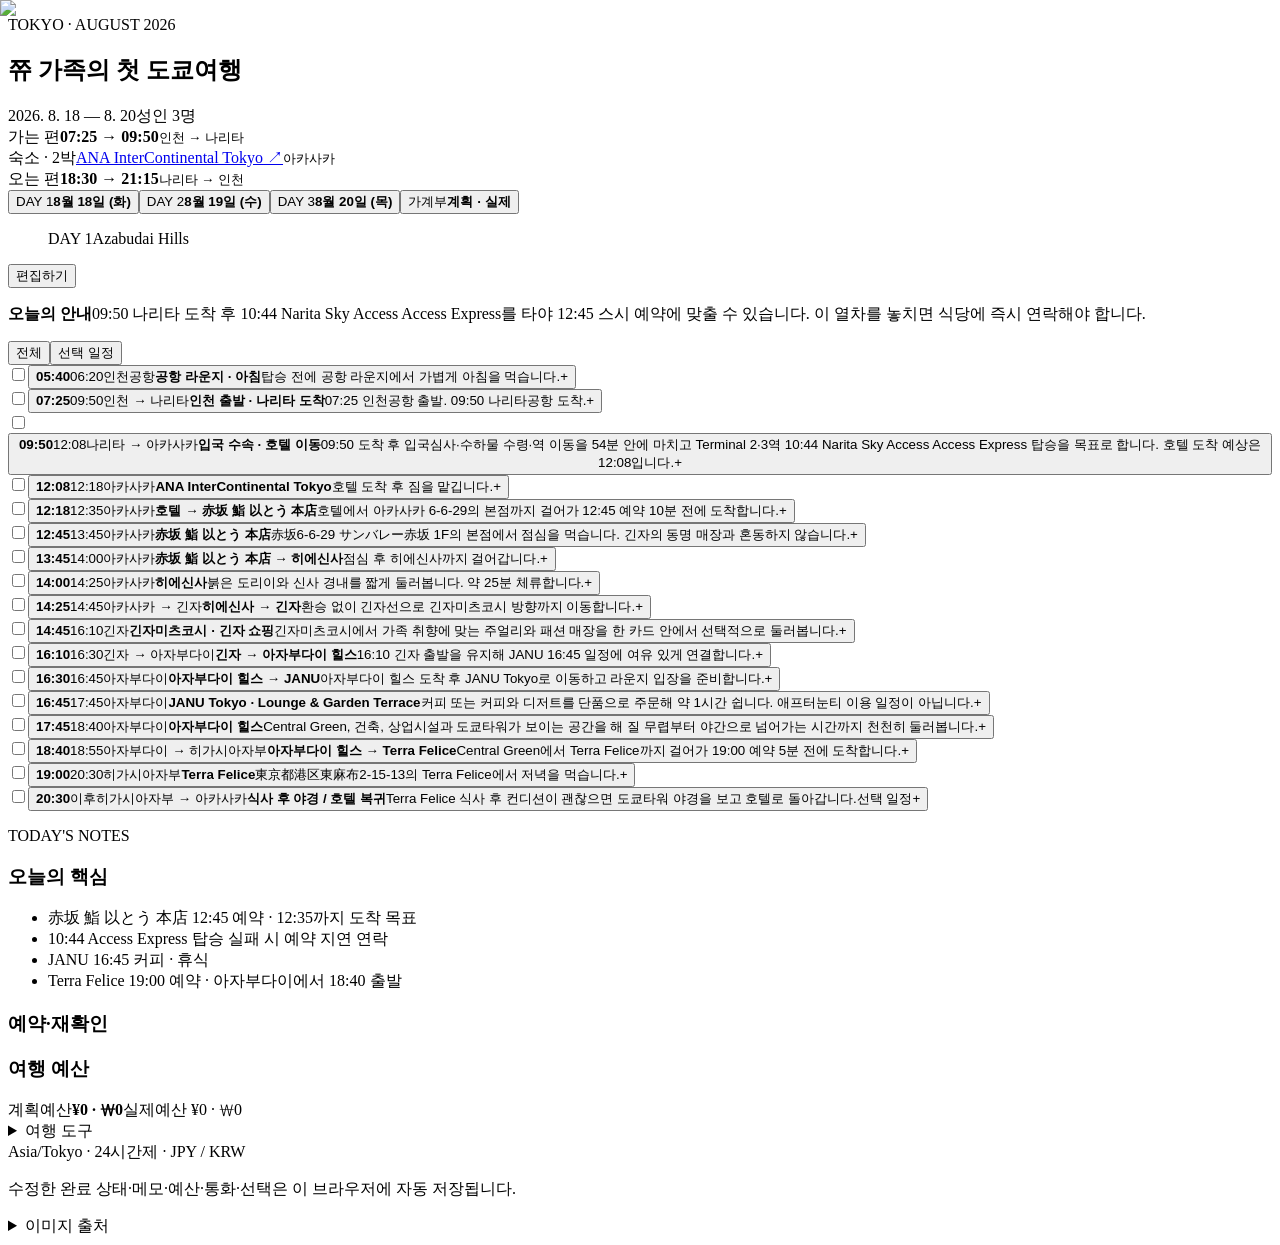
==== commit df4e7ab5: "Deploy Narita Sky Access route" ====
--- a/index.html
+++ b/index.html
@@ -1 +1 @@
-<!DOCTYPE html><html lang="ko"><head><meta charSet="utf-8"/><meta name="viewport" content="width=device-width, initial-scale=1"/><link rel="preload" as="image" href="/tokyo-family-trip-2026/images/trip/day1-azabudai-hills.webp"/><link rel="stylesheet" href="/tokyo-family-trip-2026/_next/static/chunks/2jbl1448dn1-2.css" data-precedence="next"/><link rel="preload" as="script" fetchPriority="low" href="/tokyo-family-trip-2026/_next/static/chunks/12aruqaur5huj.js"/><script src="/tokyo-family-trip-2026/_next/static/chunks/3kuwx_6kailoc.js" async=""></script><script src="/tokyo-family-trip-2026/_next/static/chunks/4561u0v7ysn3r.js" async=""></script><script src="/tokyo-family-trip-2026/_next/static/chunks/turbopack-33d6wxu1oebqn.js" async=""></script><script src="/tokyo-family-trip-2026/_next/static/chunks/3fntmmi971322.js" async="" crossorigin=""></script><script src="/tokyo-family-trip-2026/_next/static/chunks/3vfn_4ok0ex2f.js" async="" crossorigin=""></script><title>쮸 가족의 첫 도쿄여행</title><meta name="description" content="2026년 8월 18일부터 20일까지, 가족을 위한 도쿄 여행 일정표"/><link rel="manifest" href="/tokyo-family-trip-2026/manifest.webmanifest"/><meta name="mobile-web-app-capable" content="yes"/><meta name="apple-mobile-web-app-title" content="쮸 가족 도쿄여행"/><meta name="apple-mobile-web-app-status-bar-style" content="default"/><meta property="og:title" content="쮸 가족의 첫 도쿄여행"/><meta property="og:description" content="아자부다이, 아오야마, 긴자와 도쿄역을 잇는 2박 3일 가족여행"/><meta property="og:image" content="https://rlaqndk.github.io/tokyo-family-trip-2026/images/trip/day1-azabudai-hills.webp"/><meta name="twitter:card" content="summary_large_image"/><meta name="twitter:title" content="쮸 가족의 첫 도쿄여행"/><meta name="twitter:description" content="아자부다이, 아오야마, 긴자와 도쿄역을 잇는 2박 3일 가족여행"/><meta name="twitter:image" content="https://rlaqndk.github.io/tokyo-family-trip-2026/images/trip/day1-azabudai-hills.webp"/><link rel="icon" href="/tokyo-family-trip-2026/favicon.svg"/><script src="/tokyo-family-trip-2026/_next/static/chunks/0cz1d0mv5g_q7.js" noModule=""></script></head><body><div hidden=""><!--$--><!--/$--></div><main><section class="hero"><div class="hero-inner"><div class="hero-title"><p class="kicker">TOKYO · AUGUST 2026</p><h1>쮸 가족의 첫 도쿄여행</h1><div class="hero-meta"><span>2026. 8. 18 — 8. 20</span><span>성인 3명</span></div></div><div class="journey-facts" aria-label="여행 핵심 정보"><div class="summary-item"><span>가는 편</span><strong>07:25<!-- --> → <!-- -->09:50</strong><small>인천<!-- --> → <!-- -->나리타</small></div><div class="summary-item"><span>숙소 · 2박</span><a href="https://anaintercontinental-tokyo.jp/" target="_blank" rel="noreferrer">ANA InterContinental Tokyo<!-- --> ↗</a><small>아카사카</small></div><div class="summary-item"><span>오는 편</span><strong>18:30<!-- --> → <!-- -->21:15</strong><small>나리타<!-- --> → <!-- -->인천</small></div></div></div></section><section class="planner-shell day-tone-1" aria-label="일정 계획표와 가계부"><div class="day-tabs" role="tablist" aria-label="여행 날짜와 가계부 선택"><button id="day-1-tab" type="button" role="tab" aria-selected="true" aria-controls="active-day-panel" tabindex="0" class="is-active"><span>DAY 1</span><strong>8월 18일 (화)</strong></button><button id="day-2-tab" type="button" role="tab" aria-selected="false" aria-controls="active-day-panel" tabindex="-1" class=""><span>DAY 2</span><strong>8월 19일 (수)</strong></button><button id="day-3-tab" type="button" role="tab" aria-selected="false" aria-controls="active-day-panel" tabindex="-1" class=""><span>DAY 3</span><strong>8월 20일 (목)</strong></button><button id="budget-tab" type="button" role="tab" aria-selected="false" aria-controls="budget-panel" tabindex="-1" class="budget-tab "><span>가계부</span><strong>계획 · 실제</strong></button></div><div id="active-day-panel" role="tabpanel" aria-labelledby="day-1-tab"><header class="day-heading"><figure class="day-visual"><div class="day-image-frame"><img alt="곡선형 건축과 고층빌딩이 보이는 아자부다이 힐스" decoding="async" data-nimg="fill" style="position:absolute;height:100%;width:100%;left:0;top:0;right:0;bottom:0;color:transparent" src="/tokyo-family-trip-2026/images/trip/day1-azabudai-hills.webp"/></div><figcaption><span>DAY 1</span>Azabudai Hills</figcaption></figure><div class="day-actions"><button type="button" class="edit-mode-button " aria-pressed="false">편집하기</button></div></header><p class="delay-note"><strong>오늘의 안내</strong><span>09:50 나리타 도착 후 11:02 Skyliner를 타야 12:45 스시 예약에 맞출 수 있습니다. 이 열차를 놓치면 식당에 즉시 연락해야 합니다.</span></p><div class="filter-area"><div class="filter-scroll" aria-label="일정 상태 필터"><button type="button" class="is-active" aria-pressed="true">전체</button><button type="button" class="" aria-pressed="false">선택 일정</button></div></div><div class="content-layout"><div class="timeline-column"><div class="timeline"><div class="timeline-entry"><article class="itinerary-card"><div class="card-main"><label class="complete-button" aria-label="공항 라운지 · 아침 완료 체크"><input type="checkbox"/><span aria-hidden="true"></span></label><button class="card-toggle" type="button" aria-expanded="false" aria-controls="d1-breakfast-details"><span class="time-block"><strong>05:40</strong><span>06:20</span></span><span class="card-heading"><span class="eyebrow">인천공항</span><strong class="place-name">공항 라운지 · 아침</strong><span class="description">탑승 전에 공항 라운지에서 가볍게 아침을 먹습니다.</span></span><span class="chevron" aria-hidden="true">+</span></button></div><div class="card-details" id="d1-breakfast-details" hidden=""><p class="full-description">탑승 전에 공항 라운지에서 가볍게 아침을 먹습니다.</p><div class="notes"><strong>기본 메모</strong><ul><li>이용 라운지와 입장 조건은 보유 카드·항공편 터미널에 맞춰 확인합니다.</li><li>07:25 출발편 탑승 시간을 침범하지 않도록 06:20 전후 마칩니다.</li></ul></div><button class="expense-add-button" type="button">+ 가계부 추가</button></div></article></div><div class="timeline-entry"><article class="itinerary-card"><div class="card-main"><label class="complete-button" aria-label="인천 출발 · 나리타 도착 완료 체크"><input type="checkbox"/><span aria-hidden="true"></span></label><button class="card-toggle" type="button" aria-expanded="false" aria-controls="d1-arrival-details"><span class="time-block"><strong>07:25</strong><span>09:50</span></span><span class="card-heading"><span class="eyebrow">인천 → 나리타</span><strong class="place-name">인천 출발 · 나리타 도착</strong><span class="description">07:25 인천공항 출발. 09:50 나리타공항 도착.</span></span><span class="chevron" aria-hidden="true">+</span></button></div><div class="card-details" id="d1-arrival-details" hidden=""><p class="full-description">07:25 인천공항 출발. 09:50 나리타공항 도착.</p><div class="notes"><strong>기본 메모</strong><ul><li>07:25 출발과 09:50 도착은 사용자가 제공한 항공편 시각입니다.</li></ul></div><button class="expense-add-button" type="button">+ 가계부 추가</button></div></article></div><div class="timeline-entry"><article class="itinerary-card"><div class="card-main"><label class="complete-button" aria-label="입국 수속 · 호텔 이동 완료 체크"><input type="checkbox"/><span aria-hidden="true"></span></label><button class="card-toggle" type="button" aria-expanded="false" aria-controls="d1-airport-transfer-details"><span class="time-block"><strong>09:50</strong><span>12:16</span></span><span class="card-heading"><span class="eyebrow">나리타 → 아카사카</span><strong class="place-name">입국 수속 · 호텔 이동</strong><span class="description">09:50 도착 후 입국심사·수하물 수령·역 이동을 72분 안에 마치고 Terminal 2·3역 11:02 Skyliner 탑승을 목표로 합니다. 호텔 도착 예상은 12:16입니다.</span></span><span class="chevron" aria-hidden="true">+</span></button></div><div class="card-details" id="d1-airport-transfer-details" hidden=""><p class="full-description">09:50 도착 후 입국심사·수하물 수령·역 이동을 72분 안에 마치고 Terminal 2·3역 11:02 Skyliner 탑승을 목표로 합니다. 호텔 도착 예상은 12:16입니다.</p><section class="route-note" aria-label="입국 수속 · 호텔 이동 가는 방법"><strong>가는 방법</strong><ol class="route-steps"><li>나리타공항 입국심사 · 수하물 수령</li><li>Airport Terminal 2·3역 KS41</li><li>11:02 Skyliner 16 · 게이세이우에노 방면</li><li>게이세이우에노역 11:43</li><li>우에노역 G16까지 도보 약 5분</li><li>11:54 Tokyo Metro 긴자선 1번 승강장 · 시부야 방면</li><li>다메이케산노역 G06 12:11</li><li>13번 출구</li><li>호텔까지 도보 약 5분 · 300m</li></ol><span class="route-meta">게이세이우에노에서 우에노역 긴자선으로 1회 환승</span><span class="route-duration">예상 이동시간 <!-- -->입국·수하물·역 이동 72분 + 대중교통·도보 1시간 14분</span></section><div class="link-row"><a href="https://www.google.com/maps/dir/?api=1&amp;origin=Narita%20Airport%20Terminal%202%C2%B73%20Station&amp;destination=ANA%20InterContinental%20Tokyo%2C%201-12-33%20Akasaka%2C%20Minato%20City%2C%20Tokyo&amp;travelmode=transit" target="_blank" rel="noreferrer">지도에서 보기 <span aria-hidden="true">↗</span></a></div><div class="notes"><strong>기본 메모</strong><ul><li>Google Maps의 2026-08-18 11:00 출발 조건에서 확인한 Terminal 2·3역 기준 경로입니다.</li><li>검색 당시 1인 요금은 약 ¥2,790으로 표시됐으며 실제 운임은 구매 전에 확인합니다.</li><li>11:02 Skyliner를 놓치면 다음 빠른 경로의 호텔 도착이 12:40 전후라 12:45 예약에 늦을 수 있습니다.</li><li>실제 도착 터미널과 당일 열차 운행을 확인하고 지연 시 식당에 즉시 연락합니다.</li></ul></div><button class="expense-add-button" type="button">+ 가계부 추가</button></div></article></div><div class="timeline-entry"><article class="itinerary-card"><div class="card-main"><label class="complete-button" aria-label="ANA InterContinental Tokyo 완료 체크"><input type="checkbox"/><span aria-hidden="true"></span></label><button class="card-toggle" type="button" aria-expanded="false" aria-controls="d1-hotel-details"><span class="time-block"><strong>12:16</strong><span>12:26</span></span><span class="card-heading"><span class="eyebrow">아카사카</span><strong class="place-name">ANA InterContinental Tokyo</strong><span class="description">호텔 도착 후 짐을 맡깁니다.</span></span><span class="chevron" aria-hidden="true">+</span></button></div><div class="card-details" id="d1-hotel-details" hidden=""><p class="full-description">호텔 도착 후 짐을 맡깁니다.</p><div class="link-row"><a href="https://www.google.com/maps/search/?api=1&amp;query=ANA%20InterContinental%20Tokyo" target="_blank" rel="noreferrer">지도에서 보기 <span aria-hidden="true">↗</span></a><a href="https://anaintercontinental-tokyo.jp/" target="_blank" rel="noreferrer">공식 홈페이지 <span aria-hidden="true">↗</span></a></div><div class="notes"><strong>기본 메모</strong><ul><li>체크인보다 짐 맡기기를 우선해 10분 안에 출발합니다.</li><li>12:26까지 출발하지 못하면 식당에 지연 연락합니다.</li></ul></div><button class="expense-add-button" type="button">+ 가계부 추가</button></div></article></div><div class="timeline-entry"><article class="itinerary-card"><div class="card-main"><label class="complete-button" aria-label="호텔 → 赤坂 鮨 以とう 本店 완료 체크"><input type="checkbox"/><span aria-hidden="true"></span></label><button class="card-toggle" type="button" aria-expanded="false" aria-controls="d1-to-sushi-details"><span class="time-block"><strong>12:26</strong><span>12:40</span></span><span class="card-heading"><span class="eyebrow">아카사카</span><strong class="place-name">호텔 → 赤坂 鮨 以とう 本店</strong><span class="description">호텔에서 아카사카 6-6-29의 본점까지 걸어가 12:45 예약 5분 전에 도착합니다.</span></span><span class="chevron" aria-hidden="true">+</span></button></div><div class="card-details" id="d1-to-sushi-details" hidden=""><p class="full-description">호텔에서 아카사카 6-6-29의 본점까지 걸어가 12:45 예약 5분 전에 도착합니다.</p><section class="route-note" aria-label="호텔 → 赤坂 鮨 以とう 本店 가는 방법"><strong>가는 방법</strong><ol class="route-steps"><li>ANA InterContinental Tokyo</li><li>롯폰기도리 방면 도보</li><li>赤坂6-6-29 サンバレー赤坂 1F</li><li>赤坂 鮨 以とう 本店</li></ol><span class="route-duration">예상 이동시간 <!-- -->Google Maps 기준 약 9분 · 600m, 일정에는 14분 확보</span></section><div class="link-row"><a href="https://www.google.com/maps/dir/?api=1&amp;origin=ANA%20InterContinental%20Tokyo%2C%201-12-33%20Akasaka%2C%20Minato%20City%2C%20Tokyo&amp;destination=%E8%B5%A4%E5%9D%82%20%E9%AE%A8%20%E4%BB%A5%E3%81%A8%E3%81%86%20%E6%9C%AC%E5%BA%97%2C%206-6-29%20Akasaka%2C%20Minato%20City%2C%20Tokyo&amp;travelmode=walking" target="_blank" rel="noreferrer">지도에서 보기 <span aria-hidden="true">↗</span></a></div><div class="notes"><strong>기본 메모</strong><ul><li>실제 지도 도보 시간에 5분의 여유를 더 두었습니다.</li><li>12:40 도착 목표로 예약 버퍼가 짧습니다.</li></ul></div><button class="expense-add-button" type="button">+ 가계부 추가</button></div></article></div><div class="timeline-entry"><article class="itinerary-card"><div class="card-main"><label class="complete-button" aria-label="赤坂 鮨 以とう 本店 완료 체크"><input type="checkbox"/><span aria-hidden="true"></span></label><button class="card-toggle" type="button" aria-expanded="false" aria-controls="d1-sushi-details"><span class="time-block"><strong>12:45</strong><span>13:45</span></span><span class="card-heading"><span class="eyebrow">아카사카</span><strong class="place-name">赤坂 鮨 以とう 本店</strong><span class="description">赤坂6-6-29 サンバレー赤坂 1F의 본점에서 점심을 먹습니다. 긴자의 동명 매장과 혼동하지 않습니다.</span></span><span class="chevron" aria-hidden="true">+</span></button></div><div class="card-details" id="d1-sushi-details" hidden=""><p class="full-description">赤坂6-6-29 サンバレー赤坂 1F의 본점에서 점심을 먹습니다. 긴자의 동명 매장과 혼동하지 않습니다.</p><p class="reservation-line"><strong>예약</strong><span>예약 완료</span></p><div class="link-row"><a href="https://www.google.com/maps/search/?api=1&amp;query=%E8%B5%A4%E5%9D%82%20%E9%AE%A8%20%E4%BB%A5%E3%81%A8%E3%81%86%20%E6%9C%AC%E5%BA%97%20%E6%9D%B1%E4%BA%AC%E9%83%BD%E6%B8%AF%E5%8C%BA%E8%B5%A4%E5%9D%826-6-29" target="_blank" rel="noreferrer">지도에서 보기 <span aria-hidden="true">↗</span></a><a href="https://www.sushi-ito.jp/" target="_blank" rel="noreferrer">공식 홈페이지 <span aria-hidden="true">↗</span></a></div><div class="notes"><strong>기본 메모</strong><ul><li>12:45 · 성인 3명 예약.</li><li>1인 약 ¥4,000 · 3인 계획예산 ¥12,000.</li><li>입국 또는 공항 이동 지연 시 12:45 예약 주의.</li></ul></div><button class="expense-add-button" type="button">+ 가계부 추가</button></div></article></div><div class="timeline-entry"><article class="itinerary-card"><div class="card-main"><label class="complete-button" aria-label="赤坂 鮨 以とう 本店 → 히에신사 완료 체크"><input type="checkbox"/><span aria-hidden="true"></span></label><button class="card-toggle" type="button" aria-expanded="false" aria-controls="d1-to-hie-details"><span class="time-block"><strong>13:45</strong><span>14:00</span></span><span class="card-heading"><span class="eyebrow">아카사카</span><strong class="place-name">赤坂 鮨 以とう 本店 → 히에신사</strong><span class="description">점심 후 히에신사까지 걸어갑니다.</span></span><span class="chevron" aria-hidden="true">+</span></button></div><div class="card-details" id="d1-to-hie-details" hidden=""><p class="full-description">점심 후 히에신사까지 걸어갑니다.</p><section class="route-note" aria-label="赤坂 鮨 以とう 本店 → 히에신사 가는 방법"><strong>가는 방법</strong><ol class="route-steps"><li>赤坂 鮨 以とう 本店</li><li>아카사카 미스지 거리 방면 도보</li><li>히에신사</li></ol><span class="route-duration">예상 이동시간 <!-- -->Google Maps 기준 약 11분 · 700m, 일정에는 15분 확보</span></section><div class="link-row"><a href="https://www.google.com/maps/dir/?api=1&amp;origin=%E8%B5%A4%E5%9D%82%20%E9%AE%A8%20%E4%BB%A5%E3%81%A8%E3%81%86%20%E6%9C%AC%E5%BA%97%2C%206-6-29%20Akasaka%2C%20Minato%20City%2C%20Tokyo&amp;destination=Hie%20Shrine%2C%202-10-5%20Nagatacho%2C%20Chiyoda%20City%2C%20Tokyo&amp;travelmode=walking" target="_blank" rel="noreferrer">지도에서 보기 <span aria-hidden="true">↗</span></a></div><button class="expense-add-button" type="button">+ 가계부 추가</button></div></article></div><div class="timeline-entry"><article class="itinerary-card"><div class="card-main"><label class="complete-button" aria-label="히에신사 완료 체크"><input type="checkbox"/><span aria-hidden="true"></span></label><button class="card-toggle" type="button" aria-expanded="false" aria-controls="d1-hie-details"><span class="time-block"><strong>14:00</strong><span>14:25</span></span><span class="card-heading"><span class="eyebrow">아카사카</span><strong class="place-name">히에신사</strong><span class="description">붉은 도리이와 신사 경내를 짧게 둘러봅니다. 약 25분 체류합니다.</span></span><span class="chevron" aria-hidden="true">+</span></button></div><div class="card-details" id="d1-hie-details" hidden=""><p class="full-description">붉은 도리이와 신사 경내를 짧게 둘러봅니다. 약 25분 체류합니다.</p><div class="link-row"><a href="https://www.google.com/maps/search/?api=1&amp;query=%ED%9E%88%EC%97%90%EC%8B%A0%EC%82%AC" target="_blank" rel="noreferrer">지도에서 보기 <span aria-hidden="true">↗</span></a><a href="https://www.hiejinja.net/" target="_blank" rel="noreferrer">공식 홈페이지 <span aria-hidden="true">↗</span></a></div><div class="notes"><strong>기본 메모</strong><ul><li>赤坂 鮨 以とう 本店에서 Google Maps 기준 도보 약 11분입니다.</li></ul></div><button class="expense-add-button" type="button">+ 가계부 추가</button></div></article></div><div class="timeline-entry"><article class="itinerary-card"><div class="card-main"><label class="complete-button" aria-label="히에신사 → 긴자 완료 체크"><input type="checkbox"/><span aria-hidden="true"></span></label><button class="card-toggle" type="button" aria-expanded="false" aria-controls="d1-hie-to-ginza-details"><span class="time-block"><strong>14:25</strong><span>14:45</span></span><span class="card-heading"><span class="eyebrow">아카사카 → 긴자</span><strong class="place-name">히에신사 → 긴자</strong><span class="description">환승 없이 긴자선으로 긴자미츠코시 방향까지 이동합니다.</span></span><span class="chevron" aria-hidden="true">+</span></button></div><div class="card-details" id="d1-hie-to-ginza-details" hidden=""><p class="full-description">환승 없이 긴자선으로 긴자미츠코시 방향까지 이동합니다.</p><section class="route-note" aria-label="히에신사 → 긴자 가는 방법"><strong>가는 방법</strong><ol class="route-steps"><li>히에신사</li><li>다메이케산노역까지 도보</li><li>Tokyo Metro 긴자선 G06 → G09</li><li>긴자역 하차</li><li>긴자미츠코시 방향 A7/8</li></ol><span class="route-meta">환승 없음</span><span class="route-duration">예상 이동시간 <!-- -->약 20분</span></section><div class="link-row"><a href="https://www.google.com/maps/dir/?api=1&amp;origin=Hie%20Shrine%2C%202-10-5%20Nagatacho%2C%20Chiyoda%20City%2C%20Tokyo&amp;destination=Ginza%20Mitsukoshi%2C%204-6-16%20Ginza%2C%20Chuo%20City%2C%20Tokyo&amp;travelmode=transit" target="_blank" rel="noreferrer">지도에서 보기 <span aria-hidden="true">↗</span></a></div><button class="expense-add-button" type="button">+ 가계부 추가</button></div></article></div><div class="timeline-entry"><article class="itinerary-card"><div class="card-main"><label class="complete-button" aria-label="긴자미츠코시 · 긴자 쇼핑 완료 체크"><input type="checkbox"/><span aria-hidden="true"></span></label><button class="card-toggle" type="button" aria-expanded="false" aria-controls="d1-ginza-details"><span class="time-block"><strong>14:45</strong><span>16:10</span></span><span class="card-heading"><span class="eyebrow">긴자</span><strong class="place-name">긴자미츠코시 · 긴자 쇼핑</strong><span class="description">긴자미츠코시에서 가족 취향에 맞는 주얼리와 패션 매장을 한 카드 안에서 선택적으로 둘러봅니다.</span></span><span class="chevron" aria-hidden="true">+</span></button></div><div class="card-details" id="d1-ginza-details" hidden=""><p class="full-description">긴자미츠코시에서 가족 취향에 맞는 주얼리와 패션 매장을 한 카드 안에서 선택적으로 둘러봅니다.</p><div class="link-row"><a href="https://www.google.com/maps/search/?api=1&amp;query=Ginza%20Mitsukoshi" target="_blank" rel="noreferrer">지도에서 보기 <span aria-hidden="true">↗</span></a><a href="https://www.mistore.jp/store/ginza.html" target="_blank" rel="noreferrer">공식 홈페이지 <span aria-hidden="true">↗</span></a></div><div class="notes"><strong>기본 메모</strong><ul><li>볼 매장 · 신관 1F: TASAKI, BVLGARI</li><li>볼 매장 · 본관 4F: COMME des GARÇONS, COMME des GARÇONS POCKET / PLAY</li><li>필요 시 본관 6F: COMME des GARÇONS HOMME</li><li>추천 순서: 신관 1F → 본관 4F → 필요 시 본관 6F. 현장에서 변경 가능합니다.</li><li>시간이 남으면 Matsuya Ginza 4F · Baccarat. 16:10 출발은 늦추지 않습니다.</li></ul></div><button class="expense-add-button" type="button">+ 가계부 추가</button></div></article></div><div class="timeline-entry"><article class="itinerary-card"><div class="card-main"><label class="complete-button" aria-label="긴자 → 아자부다이 힐스 완료 체크"><input type="checkbox"/><span aria-hidden="true"></span></label><button class="card-toggle" type="button" aria-expanded="false" aria-controls="d1-ginza-to-azabudai-details"><span class="time-block"><strong>16:10</strong><span>16:30</span></span><span class="card-heading"><span class="eyebrow">긴자 → 아자부다이</span><strong class="place-name">긴자 → 아자부다이 힐스</strong><span class="description">16:10 긴자 출발을 유지해 JANU 16:45 일정에 여유 있게 연결합니다.</span></span><span class="chevron" aria-hidden="true">+</span></button></div><div class="card-details" id="d1-ginza-to-azabudai-details" hidden=""><p class="full-description">16:10 긴자 출발을 유지해 JANU 16:45 일정에 여유 있게 연결합니다.</p><section class="route-note" aria-label="긴자 → 아자부다이 힐스 가는 방법"><strong>가는 방법</strong><ol class="route-steps"><li>긴자역 H09</li><li>Tokyo Metro 히비야선</li><li>가미야초역 H05</li><li>5번 출구</li><li>아자부다이 힐스</li></ol><span class="route-meta">환승 없음</span><span class="route-duration">예상 이동시간 <!-- -->약 20분</span></section><div class="link-row"><a href="https://www.google.com/maps/dir/?api=1&amp;origin=Ginza%20Mitsukoshi%2C%204-6-16%20Ginza%2C%20Chuo%20City%2C%20Tokyo&amp;destination=Janu%20Tokyo%2C%201-2-2%20Azabudai%2C%20Minato%20City%2C%20Tokyo&amp;travelmode=transit" target="_blank" rel="noreferrer">지도에서 보기 <span aria-hidden="true">↗</span></a><a href="https://www.azabudai-hills.com/en/" target="_blank" rel="noreferrer">공식 홈페이지 <span aria-hidden="true">↗</span></a></div><button class="expense-add-button" type="button">+ 가계부 추가</button></div></article></div><div class="timeline-entry"><article class="itinerary-card"><div class="card-main"><label class="complete-button" aria-label="아자부다이 힐스 → JANU 완료 체크"><input type="checkbox"/><span aria-hidden="true"></span></label><button class="card-toggle" type="button" aria-expanded="false" aria-controls="d1-azabudai-to-janu-details"><span class="time-block"><strong>16:30</strong><span>16:45</span></span><span class="card-heading"><span class="eyebrow">아자부다이</span><strong class="place-name">아자부다이 힐스 → JANU</strong><span class="description">아자부다이 힐스 도착 후 JANU Tokyo로 이동하고 라운지 입장을 준비합니다.</span></span><span class="chevron" aria-hidden="true">+</span></button></div><div class="card-details" id="d1-azabudai-to-janu-details" hidden=""><p class="full-description">아자부다이 힐스 도착 후 JANU Tokyo로 이동하고 라운지 입장을 준비합니다.</p><section class="route-note" aria-label="아자부다이 힐스 → JANU 가는 방법"><strong>가는 방법</strong><ol class="route-steps"><li>가미야초역 5번 출구</li><li>아자부다이 힐스 내부 이동</li><li>JANU Tokyo</li><li>Lounge &amp; Garden Terrace</li></ol><span class="route-duration">예상 이동시간 <!-- -->이동 및 입장 버퍼 약 15분</span></section><div class="link-row"><a href="https://www.google.com/maps/dir/?api=1&amp;origin=Azabudai%20Hills%2C%201-3-1%20Azabudai%2C%20Minato%20City%2C%20Tokyo&amp;destination=Janu%20Tokyo%2C%201-2-2%20Azabudai%2C%20Minato%20City%2C%20Tokyo&amp;travelmode=walking" target="_blank" rel="noreferrer">지도에서 보기 <span aria-hidden="true">↗</span></a><a href="https://www.janu.com/janu-tokyo/" target="_blank" rel="noreferrer">공식 홈페이지 <span aria-hidden="true">↗</span></a></div><button class="expense-add-button" type="button">+ 가계부 추가</button></div></article></div><div class="timeline-entry"><article class="itinerary-card"><div class="card-main"><label class="complete-button" aria-label="JANU Tokyo · Lounge &amp; Garden Terrace 완료 체크"><input type="checkbox"/><span aria-hidden="true"></span></label><button class="card-toggle" type="button" aria-expanded="false" aria-controls="d1-janu-details"><span class="time-block"><strong>16:45</strong><span>17:45</span></span><span class="card-heading"><span class="eyebrow">아자부다이</span><strong class="place-name">JANU Tokyo · Lounge &amp; Garden Terrace</strong><span class="description">커피 또는 커피와 디저트를 단품으로 주문해 약 1시간 쉽니다. 애프터눈티 이용 일정이 아닙니다.</span></span><span class="chevron" aria-hidden="true">+</span></button></div><div class="card-details" id="d1-janu-details" hidden=""><p class="full-description">커피 또는 커피와 디저트를 단품으로 주문해 약 1시간 쉽니다. 애프터눈티 이용 일정이 아닙니다.</p><div class="link-row"><a href="https://www.google.com/maps/search/?api=1&amp;query=JANU%20Tokyo%20Lounge%20%26%20Garden%20Terrace" target="_blank" rel="noreferrer">지도에서 보기 <span aria-hidden="true">↗</span></a><a href="https://www.janu.com/janu-tokyo/janu-lounge/" target="_blank" rel="noreferrer">공식 홈페이지 <span aria-hidden="true">↗</span></a></div><div class="notes"><strong>기본 메모</strong><ul><li>일반 Lounge Menu를 이용합니다.</li><li>애프터눈티 이용이나 예약을 전제로 하지 않습니다.</li></ul></div><button class="expense-add-button" type="button">+ 가계부 추가</button></div></article></div><div class="timeline-entry"><article class="itinerary-card"><div class="card-main"><label class="complete-button" aria-label="아자부다이 힐스 완료 체크"><input type="checkbox"/><span aria-hidden="true"></span></label><button class="card-toggle" type="button" aria-expanded="false" aria-controls="d1-azabudai-details"><span class="time-block"><strong>17:45</strong><span>18:40</span></span><span class="card-heading"><span class="eyebrow">아자부다이</span><strong class="place-name">아자부다이 힐스</strong><span class="description">Central Green, 건축, 상업시설과 도쿄타워가 보이는 공간을 해 질 무렵부터 야간으로 넘어가는 시간까지 천천히 둘러봅니다.</span></span><span class="chevron" aria-hidden="true">+</span></button></div><div class="card-details" id="d1-azabudai-details" hidden=""><p class="full-description">Central Green, 건축, 상업시설과 도쿄타워가 보이는 공간을 해 질 무렵부터 야간으로 넘어가는 시간까지 천천히 둘러봅니다.</p><div class="link-row"><a href="https://www.google.com/maps/search/?api=1&amp;query=%EC%95%84%EC%9E%90%EB%B6%80%EB%8B%A4%EC%9D%B4%20%ED%9E%90%EC%8A%A4" target="_blank" rel="noreferrer">지도에서 보기 <span aria-hidden="true">↗</span></a><a href="https://www.azabudai-hills.com/en/" target="_blank" rel="noreferrer">공식 홈페이지 <span aria-hidden="true">↗</span></a></div><div class="notes"><strong>기본 메모</strong><ul><li>특정 매장은 필수 일정으로 만들지 않습니다.</li></ul></div><button class="expense-add-button" type="button">+ 가계부 추가</button></div></article></div><div class="timeline-entry"><article class="itinerary-card"><div class="card-main"><label class="complete-button" aria-label="아자부다이 힐스 → Terra Felice 완료 체크"><input type="checkbox"/><span aria-hidden="true"></span></label><button class="card-toggle" type="button" aria-expanded="false" aria-controls="d1-to-dinner-details"><span class="time-block"><strong>18:40</strong><span>18:55</span></span><span class="card-heading"><span class="eyebrow">아자부다이 → 히가시아자부</span><strong class="place-name">아자부다이 힐스 → Terra Felice</strong><span class="description">Central Green에서 Terra Felice까지 걸어가 19:00 예약 5분 전에 도착합니다.</span></span><span class="chevron" aria-hidden="true">+</span></button></div><div class="card-details" id="d1-to-dinner-details" hidden=""><p class="full-description">Central Green에서 Terra Felice까지 걸어가 19:00 예약 5분 전에 도착합니다.</p><section class="route-note" aria-label="아자부다이 힐스 → Terra Felice 가는 방법"><strong>가는 방법</strong><ol class="route-steps"><li>Azabudai Hills Central Green</li><li>마미아나자카 방면 도보</li><li>東麻布2-15-13</li><li>Terra Felice</li></ol><span class="route-duration">예상 이동시간 <!-- -->Google Maps 기준 약 10분 · 700m, 일정에는 15분 확보</span></section><div class="link-row"><a href="https://www.google.com/maps/dir/?api=1&amp;origin=Azabudai%20Hills%20Central%20Green%2C%20Tokyo&amp;destination=Terra%20Felice%2C%202-15-13%20Higashiazabu%2C%20Minato%20City%2C%20Tokyo&amp;travelmode=walking" target="_blank" rel="noreferrer">지도에서 보기 <span aria-hidden="true">↗</span></a></div><button class="expense-add-button" type="button">+ 가계부 추가</button></div></article></div><div class="timeline-entry"><article class="itinerary-card"><div class="card-main"><label class="complete-button" aria-label="Terra Felice 완료 체크"><input type="checkbox"/><span aria-hidden="true"></span></label><button class="card-toggle" type="button" aria-expanded="false" aria-controls="d1-dinner-details"><span class="time-block"><strong>19:00</strong><span>20:30</span></span><span class="card-heading"><span class="eyebrow">히가시아자부</span><strong class="place-name">Terra Felice</strong><span class="description">東京都港区東麻布2-15-13의 Terra Felice에서 저녁을 먹습니다.</span></span><span class="chevron" aria-hidden="true">+</span></button></div><div class="card-details" id="d1-dinner-details" hidden=""><p class="full-description">東京都港区東麻布2-15-13의 Terra Felice에서 저녁을 먹습니다.</p><p class="reservation-line"><strong>예약</strong><span>예약 완료</span></p><div class="link-row"><a href="https://www.google.com/maps/search/?api=1&amp;query=Terra%20Felice%20%E6%9D%B1%E4%BA%AC%E9%83%BD%E6%B8%AF%E5%8C%BA%E6%9D%B1%E9%BA%BB%E5%B8%832-15-13" target="_blank" rel="noreferrer">지도에서 보기 <span aria-hidden="true">↗</span></a></div><div class="notes"><strong>기본 메모</strong><ul><li>19:00 · 성인 3명 예약.</li><li>18:40 아자부다이 출발, 18:55 도착 목표.</li></ul></div><button class="expense-add-button" type="button">+ 가계부 추가</button></div></article></div><div class="timeline-entry"><article class="itinerary-card"><div class="card-main"><label class="complete-button" aria-label="식사 후 야경 / 호텔 복귀 완료 체크"><input type="checkbox"/><span aria-hidden="true"></span></label><button class="card-toggle" type="button" aria-expanded="false" aria-controls="d1-night-details"><span class="time-block"><strong>20:30</strong><span>이후</span></span><span class="card-heading"><span class="eyebrow">히가시아자부 → 아카사카</span><strong class="place-name">식사 후 야경 / 호텔 복귀</strong><span class="description">Terra Felice 식사 후 컨디션이 괜찮으면 도쿄타워 야경을 보고 호텔로 돌아갑니다.</span><span class="chip-row"><span class="status-chip status-선택-일정"><span class="status-mark" aria-hidden="true"></span>선택 일정</span></span></span><span class="chevron" aria-hidden="true">+</span></button></div><div class="card-details" id="d1-night-details" hidden=""><p class="full-description">Terra Felice 식사 후 컨디션이 괜찮으면 도쿄타워 야경을 보고 호텔로 돌아갑니다.</p><div class="link-row"><a href="https://www.google.com/maps/dir/?api=1&amp;origin=Terra%20Felice%2C%202-15-13%20Higashiazabu%2C%20Minato%20City%2C%20Tokyo&amp;destination=ANA%20InterContinental%20Tokyo%2C%201-12-33%20Akasaka%2C%20Minato%20City%2C%20Tokyo&amp;travelmode=transit" target="_blank" rel="noreferrer">지도에서 보기 <span aria-hidden="true">↗</span></a></div><div class="notes"><strong>기본 메모</strong><ul><li>필수 일정이 아니며 가족 컨디션에 따라 바로 호텔로 복귀합니다.</li></ul></div><button class="expense-add-button" type="button">+ 가계부 추가</button></div></article></div></div></div><aside class="concierge-panel" aria-label="오늘의 컨시어지 노트"><div class="concierge-section"><p class="side-kicker">TODAY&#x27;S NOTES</p><h3>오늘의 핵심</h3><ul class="key-points"><li>赤坂 鮨 以とう 本店 12:45 예약 · 12:40까지 도착 목표</li><li>11:02 Skyliner 탑승 실패 시 예약 지연 연락</li><li>JANU 16:45 커피 · 휴식</li><li>Terra Felice 19:00 예약 · 아자부다이에서 18:40 출발</li></ul></div><div class="concierge-section"><h3>예약·재확인</h3><ul></ul></div><div class="concierge-section budget-overview"><h3>여행 예산</h3><span>계획예산</span><strong>¥0<span class="currency-total-divider"> · </span>₩0</strong><span>실제예산 <!-- -->¥0<span class="currency-total-divider"> · </span>₩0</span></div><details class="tool-drawer"><summary>여행 도구</summary><div class="tool-content"><button type="button">일정 인쇄</button><button type="button">JSON 내보내기</button><label>JSON 가져오기<input type="file" accept="application/json"/></label><button type="button" class="reset-button">편집 상태 초기화</button></div></details></aside></div></div></section><footer><span class="footer-meta">Asia/Tokyo · 24시간제 · JPY / KRW</span><p>수정한 완료 상태·메모·예산·통화·선택은 이 브라우저에 자동 저장됩니다.</p><details class="image-credits"><summary>이미지 출처</summary><div class="image-credit-content"><ul><li><strong>DAY 1 · Azabudai Hills</strong><span>William L. McGough · Wikimedia Commons · CC BY-SA 4.0 · 웹용 리사이즈</span></li><li><strong>DAY 2 · Ginza at Night</strong><span>Jakub Hałun · Wikimedia Commons · CC BY 4.0 · 16:9 중앙 크롭</span></li><li><strong>DAY 3 · Tokyo Station</strong><span>Daderot · Wikimedia Commons · CC0 1.0 · 웹용 리사이즈</span></li><li><strong>상세 · Tokyo International Forum</strong><span>Kakidai · Wikimedia Commons · CC BY-SA 4.0 · 웹용 리사이즈</span></li></ul><a href="/tokyo-family-trip-2026/images/trip/IMAGE_CREDITS.md" target="_blank" rel="noreferrer">전체 크레딧 파일 ↗</a></div></details></footer></main><!--$--><!--/$--><script src="/tokyo-family-trip-2026/_next/static/chunks/12aruqaur5huj.js" id="_R_" async=""></script><script>(self.__next_f=self.__next_f||[]).push([0])</script><script>self.__next_f.push([1,"1:\"$Sreact.fragment\"\n2:I[39756,[\"/tokyo-family-trip-2026/_next/static/chunks/3fntmmi971322.js\"],\"default\"]\n3:I[37457,[\"/tokyo-family-trip-2026/_next/static/chunks/3fntmmi971322.js\"],\"default\"]\n4:I[1520,[\"/tokyo-family-trip-2026/_next/static/chunks/3fntmmi971322.js\",\"/tokyo-family-trip-2026/_next/static/chunks/3vfn_4ok0ex2f.js\"],\"TripPlanner\"]\n8:I[68027,[\"/tokyo-family-trip-2026/_next/static/chunks/3fntmmi971322.js\"],\"default\",1]\n:HL[\"/tokyo-family-trip-2026/_next/static/chunks/2jbl1448dn1-2.css\",\"style\"]\n0:{\"P\":null,\"c\":[\"\",\"\"],\"q\":\"\",\"i\":false,\"f\":[[[\"\",{\"children\":[\"__PAGE__\",{},\"$undefined\",\"$undefined\",4608]},\"$undefined\",\"$undefined\",4624],[[\"$\",\"$1\",\"c\",{\"children\":[[[\"$\",\"link\",\"0\",{\"rel\":\"stylesheet\",\"href\":\"/tokyo-family-trip-2026/_next/static/chunks/2jbl1448dn1-2.css\",\"precedence\":\"next\",\"crossOrigin\":\"$undefined\",\"nonce\":\"$undefined\"}],[\"$\",\"script\",\"script-0\",{\"src\":\"/tokyo-family-trip-2026/_next/static/chunks/3fntmmi971322.js\",\"async\":true,\"nonce\":\"$undefined\"}]],[\"$\",\"html\",null,{\"lang\":\"ko\",\"children\":[\"$\",\"body\",null,{\"children\":[\"$\",\"$L2\",null,{\"parallelRouterKey\":\"children\",\"error\":\"$undefined\",\"errorStyles\":\"$undefined\",\"errorScripts\":\"$undefined\",\"template\":[\"$\",\"$L3\",null,{}],\"templateStyles\":\"$undefined\",\"templateScripts\":\"$undefined\",\"notFound\":[[[\"$\",\"title\",null,{\"children\":\"404: This page could not be found.\"}],[\"$\",\"div\",null,{\"style\":{\"fontFamily\":\"system-ui,\\\"Segoe UI\\\",Roboto,Helvetica,Arial,sans-serif,\\\"Apple Color Emoji\\\",\\\"Segoe UI Emoji\\\"\",\"height\":\"100vh\",\"textAlign\":\"center\",\"display\":\"flex\",\"flexDirection\":\"column\",\"alignItems\":\"center\",\"justifyContent\":\"center\"},\"children\":[\"$\",\"div\",null,{\"children\":[[\"$\",\"style\",null,{\"dangerouslySetInnerHTML\":{\"__html\":\"body{color:#000;background:#fff;margin:0}.next-error-h1{border-right:1px solid rgba(0,0,0,.3)}@media (prefers-color-scheme:dark){body{color:#fff;background:#000}.next-error-h1{border-right:1px solid rgba(255,255,255,.3)}}\"}}],[\"$\",\"h1\",null,{\"className\":\"next-error-h1\",\"style\":{\"display\":\"inline-block\",\"margin\":\"0 20px 0 0\",\"padding\":\"0 23px 0 0\",\"fontSize\":24,\"fontWeight\":500,\"verticalAlign\":\"top\",\"lineHeight\":\"49px\"},\"children\":404}],[\"$\",\"div\",null,{\"style\":{\"display\":\"inline-block\"},\"children\":[\"$\",\"h2\",null,{\"style\":{\"fontSize\":14,\"fontWeight\":400,\"lineHeight\":\"49px\",\"margin\":0},\"children\":\"This page could not be found.\"}]}]]}]}]],[]],\"forbidden\":\"$undefined\",\"unauthorized\":\"$undefined\"}]}]}]]}],{\"children\":[[\"$\",\"$1\",\"c\",{\"children\":[[\"$\",\"$L4\",null,{\"trip\":{\"id\":\"tokyo-family-2026\",\"title\":\"쮸 가족의 첫 도쿄여행\",\"startDate\":\"2026-08-18\",\"endDate\":\"2026-08-20\",\"timezone\":\"Asia/Tokyo\",\"currency\":\"JPY\",\"travelers\":[\"사용자\",\"엄마\",\"남동생\"],\"hotel\":{\"name\":\"ANA InterContinental Tokyo\",\"area\":\"아카사카\",\"officialUrl\":\"https://anaintercontinental-tokyo.jp/\"},\"flights\":[{\"kind\":\"출국\",\"date\":\"2026-08-18\",\"departureAirport\":\"인천\",\"departureTime\":\"07:25\",\"arrivalAirport\":\"나리타\",\"arrivalTime\":\"09:50\"},{\"kind\":\"귀국\",\"date\":\"2026-08-20\",\"departureAirport\":\"나리타\",\"departureTime\":\"18:30\",\"arrivalAirport\":\"인천\",\"arrivalTime\":\"21:15\"}],\"keywords\":[\"도시 건축\",\"아자부다이\",\"긴자\",\"미술관\",\"가족 취향\",\"미식\"],\"days\":[{\"day\":1,\"date\":\"2026-08-18\",\"label\":\"DAY 1\",\"hero\":{\"src\":\"/images/trip/day1-azabudai-hills.webp\",\"alt\":\"곡선형 건축과 고층빌딩이 보이는 아자부다이 힐스\",\"caption\":\"Azabudai Hills\",\"creditKey\":\"hero-azabudai\"},\"alert\":\"09:50 나리타 도착 후 11:02 Skyliner를 타야 12:45 스시 예약에 맞출 수 있습니다. 이 열차를 놓치면 식당에 즉시 연락해야 합니다.\",\"notes\":[\"赤坂 鮨 以とう 本店 12:45 예약 · 12:40까지 도착 목표\",\"11:02 Skyliner 탑승 실패 시 예약 지연 연락\",\"JANU 16:45 커피 · 휴식\",\"Terra Felice 19:00 예약 · 아자부다이에서 18:40 출발\"],\"items\":[{\"estimatedTravelMinutes\":null,\"priority\":\"높음\",\"interestTags\":[\"가족 모두 · 음식\"],\"indoorLevel\":\"실내\",\"statuses\":[],\"reservationStatus\":\"불필요\",\"dropIfDelayed\":false,\"delayedFallback\":null,\"rainyDayFallback\":null,\"estimatedCost\":null,\"mapUrl\":null,\"officialUrl\":null,\"sourceUrl\":null,\"verifiedAt\":null,\"notes\":[\"이용 라운지와 입장 조건은 보유 카드·항공편 터미널에 맞춰 확인합니다.\",\"07:25 출발편 탑승 시간을 침범하지 않도록 06:20 전후 마칩니다.\"],\"id\":\"d1-breakfast\",\"day\":1,\"startTime\":\"05:40\",\"endTime\":\"06:20\",\"placeName\":\"공항 라운지 · 아침\",\"area\":\"인천공항\",\"category\":\"아침\",\"description\":\"탑승 전에 공항 라운지에서 가볍게 아침을 먹습니다.\",\"transport\":\"공항 내부 도보\"},{\"estimatedTravelMinutes\":null,\"priority\":\"필수\",\"interestTags\":[\"가족 모두\"],\"indoorLevel\":\"실내\",\"statuses\":[],\"reservationStatus\":\"불필요\",\"dropIfDelayed\":false,\"delayedFallback\":null,\"rainyDayFallback\":null,\"estimatedCost\":null,\"mapUrl\":null,\"officialUrl\":null,\"sourceUrl\":null,\"verifiedAt\":\"2026-08-14\",\"notes\":[\"07:25 출발과 09:50 도착은 사용자가 제공한 항공편 시각입니다.\"],\"id\":\"d1-arrival\",\"day\":1,\"startTime\":\"07:25\",\"endTime\":\"09:50\",\"placeName\":\"인천 출발 · 나리타 도착\",\"area\":\"인천 → 나리타\",\"category\":\"항공\",\"description\":\"07:25 인천공항 출발. 09:50 나리타공항 도착.\",\"transport\":\"항공\"},{\"estimatedTravelMinutes\":146,\"priority\":\"필수\",\"interestTags\":[\"가족 모두\"],\"indoorLevel\":\"실내 중심\",\"statuses\":[],\"reservationStatus\":\"불필요\",\"dropIfDelayed\":false,\"delayedFallback\":null,\"rainyDayFallback\":null,\"estimatedCost\":null,\"mapUrl\":\"https://www.google.com/maps/dir/?api=1\u0026origin=Narita%20Airport%20Terminal%202%C2%B73%20Station\u0026destination=ANA%20InterContinental%20Tokyo%2C%201-12-33%20Akasaka%2C%20Minato%20City%2C%20Tokyo\u0026travelmode=transit\",\"officialUrl\":null,\"sourceUrl\":\"https://www.google.com/maps\",\"verifiedAt\":\"2026-08-14\",\"notes\":[\"Google Maps의 2026-08-18 11:00 출발 조건에서 확인한 Terminal 2·3역 기준 경로입니다.\",\"검색 당시 1인 요금은 약 ¥2,790으로 표시됐으며 실제 운임은 구매 전에 확인합니다.\",\"11:02 Skyliner를 놓치면 다음 빠른 경로의 호텔 도착이 12:40 전후라 12:45 예약에 늦을 수 있습니다.\",\"실제 도착 터미널과 당일 열차 운행을 확인하고 지연 시 식당에 즉시 연락합니다.\"],\"id\":\"d1-airport-transfer\",\"day\":1,\"startTime\":\"09:50\",\"endTime\":\"12:16\",\"placeName\":\"입국 수속 · 호텔 이동\",\"area\":\"나리타 → 아카사카\",\"category\":\"입국 · 이동\",\"description\":\"09:50 도착 후 입국심사·수하물 수령·역 이동을 72분 안에 마치고 Terminal 2·3역 11:02 Skyliner 탑승을 목표로 합니다. 호텔 도착 예상은 12:16입니다.\",\"travelRoute\":{\"steps\":[\"나리타공항 입국심사 · 수하물 수령\",\"Airport Terminal 2·3역 KS41\",\"11:02 Skyliner 16 · 게이세이우에노 방면\",\"게이세이우에노역 11:43\",\"우에노역 G16까지 도보 약 5분\",\"11:54 Tokyo Metro 긴자선 1번 승강장 · 시부야 방면\",\"다메이케산노역 G06 12:11\",\"13번 출구\",\"호텔까지 도보 약 5분 · 300m\"],\"duration\":\"입국·수하물·역 이동 72분 + 대중교통·도보 1시간 14분\",\"transfers\":\"게이세이우에노에서 우에노역 긴자선으로 1회 환승\"},\"transport\":\"Skyliner · 긴자선 · 도보\"},{\"estimatedTravelMinutes\":null,\"priority\":\"필수\",\"interestTags\":[\"가족 모두\"],\"indoorLevel\":\"실내\",\"statuses\":[],\"reservationStatus\":\"불필요\",\"dropIfDelayed\":false,\"delayedFallback\":null,\"rainyDayFallback\":null,\"estimatedCost\":null,\"mapUrl\":\"https://www.google.com/maps/search/?api=1\u0026query=ANA%20InterContinental%20Tokyo\",\"officialUrl\":\"https://anaintercontinental-tokyo.jp/\",\"sourceUrl\":\"https://anaintercontinental-tokyo.jp/\",\"verifiedAt\":\"2026-08-14\",\"notes\":[\"체크인보다 짐 맡기기를 우선해 10분 안에 출발합니다.\",\"12:26까지 출발하지 못하면 식당에 지연 연락합니다.\"],\"id\":\"d1-hotel\",\"day\":1,\"startTime\":\"12:16\",\"endTime\":\"12:26\",\"placeName\":\"ANA InterContinental Tokyo\",\"area\":\"아카사카\",\"category\":\"호텔\",\"description\":\"호텔 도착 후 짐을 맡깁니다.\",\"transport\":\"호텔\"},{\"estimatedTravelMinutes\":14,\"priority\":\"필수\",\"interestTags\":[\"가족 모두\"],\"indoorLevel\":\"야외\",\"statuses\":[],\"reservationStatus\":\"불필요\",\"dropIfDelayed\":false,\"delayedFallback\":null,\"rainyDayFallback\":null,\"estimatedCost\":null,\"mapUrl\":\"https://www.google.com/maps/dir/?api=1\u0026origin=ANA%20InterContinental%20Tokyo%2C%201-12-33%20Akasaka%2C%20Minato%20City%2C%20Tokyo\u0026destination=%E8%B5%A4%E5%9D%82%20%E9%AE%A8%20%E4%BB%A5%E3%81%A8%E3%81%86%20%E6%9C%AC%E5%BA%97%2C%206-6-29%20Akasaka%2C%20Minato%20City%2C%20Tokyo\u0026travelmode=walking\",\"officialUrl\":null,\"sourceUrl\":\"https://www.google.com/maps\",\"verifiedAt\":\"2026-08-14\",\"notes\":[\"실제 지도 도보 시간에 5분의 여유를 더 두었습니다.\",\"12:40 도착 목표로 예약 버퍼가 짧습니다.\"],\"id\":\"d1-to-sushi\",\"day\":1,\"startTime\":\"12:26\",\"endTime\":\"12:40\",\"placeName\":\"호텔 → 赤坂 鮨 以とう 本店\",\"area\":\"아카사카\",\"category\":\"이동\",\"description\":\"호텔에서 아카사카 6-6-29의 본점까지 걸어가 12:45 예약 5분 전에 도착합니다.\",\"travelRoute\":{\"steps\":[\"ANA InterContinental Tokyo\",\"롯폰기도리 방면 도보\",\"赤坂6-6-29 サンバレー赤坂 1F\",\"赤坂 鮨 以とう 本店\"],\"duration\":\"Google Maps 기준 약 9분 · 600m, 일정에는 14분 확보\"},\"transport\":\"도보\"},{\"estimatedTravelMinutes\":null,\"priority\":\"필수\",\"interestTags\":[\"가족 모두 · 음식\"],\"indoorLevel\":\"실내\",\"statuses\":[],\"reservationStatus\":\"예약 완료\",\"dropIfDelayed\":false,\"delayedFallback\":null,\"rainyDayFallback\":null,\"estimatedCost\":12000,\"mapUrl\":\"https://www.google.com/maps/search/?api=1\u0026query=%E8%B5%A4%E5%9D%82%20%E9%AE%A8%20%E4%BB%A5%E3%81%A8%E3%81%86%20%E6%9C%AC%E5%BA%97%20%E6%9D%B1%E4%BA%AC%E9%83%BD%E6%B8%AF%E5%8C%BA%E8%B5%A4%E5%9D%826-6-29\",\"officialUrl\":\"https://www.sushi-ito.jp/\",\"sourceUrl\":\"https://www.sushi-ito.jp/\",\"verifiedAt\":\"2026-08-14\",\"notes\":[\"12:45 · 성인 3명 예약.\",\"1인 약 ¥4,000 · 3인 계획예산 ¥12,000.\",\"입국 또는 공항 이동 지연 시 12:45 예약 주의.\"],\"id\":\"d1-sushi\",\"day\":1,\"startTime\":\"12:45\",\"endTime\":\"13:45\",\"placeName\":\"赤坂 鮨 以とう 本店\",\"area\":\"아카사카\",\"category\":\"예약 점심\",\"description\":\"赤坂6-6-29 サンバレー赤坂 1F의 본점에서 점심을 먹습니다. 긴자의 동명 매장과 혼동하지 않습니다.\",\"transport\":\"직전 일정에서 도보\"},{\"estimatedTravelMinutes\":15,\"priority\":\"필수\",\"interestTags\":[\"가족 모두\"],\"indoorLevel\":\"야외\",\"statuses\":[],\"reservationStatus\":\"불필요\",\"dropIfDelayed\":false,\"delayedFallback\":null,\"rainyDayFallback\":null,\"estimatedCost\":null,\"mapUrl\":\"https://www.google.com/maps/dir/?api=1\u0026origin=%E8%B5%A4%E5%9D%82%20%E9%AE%A8%20%E4%BB%A5%E3%81%A8%E3%81%86%20%E6%9C%AC%E5%BA%97%2C%206-6-29%20Akasaka%2C%20Minato%20City%2C%20Tokyo\u0026destination=Hie%20Shrine%2C%202-10-5%20Nagatacho%2C%20Chiyoda%20City%2C%20Tokyo\u0026travelmode=walking\",\"officialUrl\":null,\"sourceUrl\":\"https://www.google.com/maps\",\"verifiedAt\":\"2026-08-14\",\"notes\":[],\"id\":\"d1-to-hie\",\"day\":1,\"startTime\":\"13:45\",\"endTime\":\"14:00\",\"placeName\":\"赤坂 鮨 以とう 本店 → 히에신사\",\"area\":\"아카사카\",\"category\":\"이동\",\"description\":\"점심 후 히에신사까지 걸어갑니다.\",\"travelRoute\":{\"steps\":[\"赤坂 鮨 以とう 本店\",\"아카사카 미스지 거리 방면 도보\",\"히에신사\"],\"duration\":\"Google Maps 기준 약 11분 · 700m, 일정에는 15분 확보\"},\"transport\":\"도보\"},{\"estimatedTravelMinutes\":null,\"priority\":\"높음\",\"interestTags\":[\"엄마 · 전통\",\"사용자 · 공간\"],\"indoorLevel\":\"야외\",\"statuses\":[],\"reservationStatus\":\"불필요\",\"dropIfDelayed\":false,\"delayedFallback\":null,\"rainyDayFallback\":null,\"estimatedCost\":null,\"mapUrl\":\"https://www.google.com/maps/search/?api=1\u0026query=%ED%9E%88%EC%97%90%EC%8B%A0%EC%82%AC\",\"officialUrl\":\"https://www.hiejinja.net/\",\"sourceUrl\":\"https://www.hiejinja.net/\",\"verifiedAt\":null,\"notes\":[\"赤坂 鮨 以とう 本店에서 Google Maps 기준 도보 약 11분입니다.\"],\"id\":\"d1-hie\",\"day\":1,\"startTime\":\"14:00\",\"endTime\":\"14:25\",\"placeName\":\"히에신사\",\"area\":\"아카사카\",\"category\":\"전통 공간\",\"description\":\"붉은 도리이와 신사 경내를 짧게 둘러봅니다. 약 25분 체류합니다.\",\"transport\":\"직전 일정에서 도보\"},{\"estimatedTravelMinutes\":20,\"priority\":\"필수\",\"interestTags\":[\"가족 모두\"],\"indoorLevel\":\"실내 중심\",\"statuses\":[],\"reservationStatus\":\"불필요\",\"dropIfDelayed\":false,\"delayedFallback\":null,\"rainyDayFallback\":null,\"estimatedCost\":null,\"mapUrl\":\"https://www.google.com/maps/dir/?api=1\u0026origin=Hie%20Shrine%2C%202-10-5%20Nagatacho%2C%20Chiyoda%20City%2C%20Tokyo\u0026destination=Ginza%20Mitsukoshi%2C%204-6-16%20Ginza%2C%20Chuo%20City%2C%20Tokyo\u0026travelmode=transit\",\"officialUrl\":null,\"sourceUrl\":\"https://www.google.com/maps\",\"verifiedAt\":\"2026-08-14\",\"notes\":[],\"id\":\"d1-hie-to-ginza\",\"day\":1,\"startTime\":\"14:25\",\"endTime\":\"14:45\",\"placeName\":\"히에신사 → 긴자\",\"area\":\"아카사카 → 긴자\",\"category\":\"지하철 이동\",\"description\":\"환승 없이 긴자선으로 긴자미츠코시 방향까지 이동합니다.\",\"travelRoute\":{\"steps\":[\"히에신사\",\"다메이케산노역까지 도보\",\"Tokyo Metro 긴자선 G06 → G09\",\"긴자역 하차\",\"긴자미츠코시 방향 A7/8\"],\"duration\":\"약 20분\",\"transfers\":\"환승 없음\"},\"transport\":\"Tokyo Metro 긴자선\"},{\"estimatedTravelMinutes\":null,\"priority\":\"필수\",\"interestTags\":[\"엄마 · 주얼리\",\"사용자 · 럭셔리\",\"남동생 · 남성 패션\"],\"indoorLevel\":\"실내\",\"statuses\":[],\"reservationStatus\":\"불필요\",\"dropIfDelayed\":false,\"delayedFallback\":null,\"rainyDayFallback\":null,\"estimatedCost\":null,\"mapUrl\":\"https://www.google.com/maps/search/?api=1\u0026query=Ginza%20Mitsukoshi\",\"officialUrl\":\"https://www.mistore.jp/store/ginza.html\",\"sourceUrl\":\"https://www.mistore.jp/store/ginza.html\",\"verifiedAt\":null,\"notes\":[\"볼 매장 · 신관 1F: TASAKI, BVLGARI\",\"볼 매장 · 본관 4F: COMME des GARÇONS, COMME des GARÇONS POCKET / PLAY\",\"필요 시 본관 6F: COMME des GARÇONS HOMME\",\"추천 순서: 신관 1F → 본관 4F → 필요 시 본관 6F. 현장에서 변경 가능합니다.\",\"시간이 남으면 Matsuya Ginza 4F · Baccarat. 16:10 출발은 늦추지 않습니다.\"],\"id\":\"d1-ginza\",\"day\":1,\"startTime\":\"14:45\",\"endTime\":\"16:10\",\"placeName\":\"긴자미츠코시 · 긴자 쇼핑\",\"area\":\"긴자\",\"category\":\"쇼핑\",\"description\":\"긴자미츠코시에서 가족 취향에 맞는 주얼리와 패션 매장을 한 카드 안에서 선택적으로 둘러봅니다.\",\"transport\":\"직전 일정에서 긴자선\"},{\"estimatedTravelMinutes\":20,\"priority\":\"필수\",\"interestTags\":[\"가족 모두\"],\"indoorLevel\":\"실내 중심\",\"statuses\":[],\"reservationStatus\":\"불필요\",\"dropIfDelayed\":false,\"delayedFallback\":null,\"rainyDayFallback\":null,\"estimatedCost\":null,\"mapUrl\":\"https://www.google.com/maps/dir/?api=1\u0026origin=Ginza%20Mitsukoshi%2C%204-6-16%20Ginza%2C%20Chuo%20City%2C%20Tokyo\u0026destination=Janu%20Tokyo%2C%201-2-2%20Azabudai%2C%20Minato%20City%2C%20Tokyo\u0026travelmode=transit\",\"officialUrl\":\"https://www.azabudai-hills.com/en/\",\"sourceUrl\":\"https://www.azabudai-hills.com/en/\",\"verifiedAt\":\"2026-08-14\",\"notes\":[],\"id\":\"d1-ginza-to-azabudai\",\"day\":1,\"startTime\":\"16:10\",\"endTime\":\"16:30\",\"placeName\":\"긴자 → 아자부다이 힐스\",\"area\":\"긴자 → 아자부다이\",\"category\":\"지하철 이동\",\"description\":\"16:10 긴자 출발을 유지해 JANU 16:45 일정에 여유 있게 연결합니다.\",\"travelRoute\":{\"steps\":[\"긴자역 H09\",\"Tokyo Metro 히비야선\",\"가미야초역 H05\",\"5번 출구\",\"아자부다이 힐스\"],\"duration\":\"약 20분\",\"transfers\":\"환승 없음\"},\"transport\":\"Tokyo Metro 히비야선\"},{\"estimatedTravelMinutes\":15,\"priority\":\"필수\",\"interestTags\":[\"가족 모두\"],\"indoorLevel\":\"실내 중심\",\"statuses\":[],\"reservationStatus\":\"불필요\",\"dropIfDelayed\":false,\"delayedFallback\":null,\"rainyDayFallback\":null,\"estimatedCost\":null,\"mapUrl\":\"https://www.google.com/maps/dir/?api=1\u0026origin=Azabudai%20Hills%2C%201-3-1%20Azabudai%2C%20Minato%20City%2C%20Tokyo\u0026destination=Janu%20Tokyo%2C%201-2-2%20Azabudai%2C%20Minato%20City%2C%20Tokyo\u0026travelmode=walking\",\"officialUrl\":\"https://www.janu.com/janu-tokyo/\",\"sourceUrl\":\"https://www.janu.com/janu-tokyo/\",\"verifiedAt\":\"2026-08-14\",\"notes\":[],\"id\":\"d1-azabudai-to-janu\",\"day\":1,\"startTime\":\"16:30\",\"endTime\":\"16:45\",\"placeName\":\"아자부다이 힐스 → JANU\",\"area\":\"아자부다이\",\"category\":\"도보 이동 · 입장 준비\",\"description\":\"아자부다이 힐스 도착 후 JANU Tokyo로 이동하고 라운지 입장을 준비합니다.\",\"travelRoute\":{\"steps\":[\"가미야초역 5번 출구\",\"아자부다이 힐스 내부 이동\",\"JANU Tokyo\",\"Lounge \u0026 Garden Terrace\"],\"duration\":\"이동 및 입장 버퍼 약 15분\"},\"transport\":\"도보\"},{\"estimatedTravelMinutes\":null,\"priority\":\"높음\",\"interestTags\":[\"엄마 · 호텔\",\"사용자 · 건축·디저트\"],\"indoorLevel\":\"실내\",\"statuses\":[],\"reservationStatus\":\"불필요\",\"dropIfDelayed\":false,\"delayedFallback\":null,\"rainyDayFallback\":null,\"estimatedCost\":null,\"mapUrl\":\"https://www.google.com/maps/search/?api=1\u0026query=JANU%20Tokyo%20Lounge%20%26%20Garden%20Terrace\",\"officialUrl\":\"https://www.janu.com/janu-tokyo/janu-lounge/\",\"sourceUrl\":\"https://www.janu.com/janu-tokyo/janu-lounge/\",\"verifiedAt\":null,\"notes\":[\"일반 Lounge Menu를 이용합니다.\",\"애프터눈티 이용이나 예약을 전제로 하지 않습니다.\"],\"id\":\"d1-janu\",\"day\":1,\"startTime\":\"16:45\",\"endTime\":\"17:45\",\"placeName\":\"JANU Tokyo · Lounge \u0026 Garden Terrace\",\"area\":\"아자부다이\",\"category\":\"카페 · 휴식\",\"description\":\"커피 또는 커피와 디저트를 단품으로 주문해 약 1시간 쉽니다. 애프터눈티 이용 일정이 아닙니다.\",\"transport\":\"직전 일정에서 도보\"},{\"estimatedTravelMinutes\":null,\"priority\":\"높음\",\"interestTags\":[\"엄마 · 공간\",\"사용자 · 건축\",\"남동생 · 도시 건축\"],\"indoorLevel\":\"실내 중심\",\"statuses\":[],\"reservationStatus\":\"불필요\",\"dropIfDelayed\":false,\"delayedFallback\":null,\"rainyDayFallback\":null,\"estimatedCost\":null,\"mapUrl\":\"https://www.google.com/maps/search/?api=1\u0026query=%EC%95%84%EC%9E%90%EB%B6%80%EB%8B%A4%EC%9D%B4%20%ED%9E%90%EC%8A%A4\",\"officialUrl\":\"https://www.azabudai-hills.com/en/\",\"sourceUrl\":\"https://www.azabudai-hills.com/en/\",\"verifiedAt\":null,\"notes\":[\"특정 매장은 필수 일정으로 만들지 않습니다.\"],\"id\":\"d1-azabudai\",\"day\":1,\"startTime\":\"17:45\",\"endTime\":\"18:40\",\"placeName\":\"아자부다이 힐스\",\"area\":\"아자부다이\",\"category\":\"건축 · 도시공간\",\"description\":\"Central Green, 건축, 상업시설과 도쿄타워가 보이는 공간을 해 질 무렵부터 야간으로 넘어가는 시간까지 천천히 둘러봅니다.\",\"transport\":\"도보\"},{\"estimatedTravelMinutes\":15,\"priority\":\"필수\",\"interestTags\":[\"가족 모두\"],\"indoorLevel\":\"야외\",\"statuses\":[],\"reservationStatus\":\"불필요\",\"dropIfDelayed\":false,\"delayedFallback\":null,\"rainyDayFallback\":null,\"estimatedCost\":null,\"mapUrl\":\"https://www.google.com/maps/dir/?api=1\u0026origin=Azabudai%20Hills%20Central%20Green%2C%20Tokyo\u0026destination=Terra%20Felice%2C%202-15-13%20Higashiazabu%2C%20Minato%20City%2C%20Tokyo\u0026travelmode=walking\",\"officialUrl\":null,\"sourceUrl\":\"https://www.google.com/maps\",\"verifiedAt\":\"2026-08-14\",\"notes\":[],\"id\":\"d1-to-dinner\",\"day\":1,\"startTime\":\"18:40\",\"endTime\":\"18:55\",\"placeName\":\"아자부다이 힐스 → Terra Felice\",\"area\":\"아자부다이 → 히가시아자부\",\"category\":\"도보 이동\",\"description\":\"Central Green에서 Terra Felice까지 걸어가 19:00 예약 5분 전에 도착합니다.\",\"travelRoute\":{\"steps\":[\"Azabudai Hills Central Green\",\"마미아나자카 방면 도보\",\"東麻布2-15-13\",\"Terra Felice\"],\"duration\":\"Google Maps 기준 약 10분 · 700m, 일정에는 15분 확보\"},\"transport\":\"도보\"},{\"estimatedTravelMinutes\":null,\"priority\":\"필수\",\"interestTags\":[\"가족 모두 · 음식\"],\"indoorLevel\":\"실내\",\"statuses\":[],\"reservationStatus\":\"예약 완료\",\"dropIfDelayed\":false,\"delayedFallback\":null,\"rainyDayFallback\":null,\"estimatedCost\":null,\"mapUrl\":\"https://www.google.com/maps/search/?api=1\u0026query=Terra%20Felice%20%E6%9D%B1%E4%BA%AC%E9%83%BD%E6%B8%AF%E5%8C%BA%E6%9D%B1%E9%BA%BB%E5%B8%832-15-13\",\"officialUrl\":null,\"sourceUrl\":null,\"verifiedAt\":\"2026-08-14\",\"notes\":[\"19:00 · 성인 3명 예약.\",\"18:40 아자부다이 출발, 18:55 도착 목표.\"],\"id\":\"d1-dinner\",\"day\":1,\"startTime\":\"19:00\",\"endTime\":\"20:30\",\"placeName\":\"Terra Felice\",\"area\":\"히가시아자부\",\"category\":\"예약 저녁\",\"description\":\"東京都港区東麻布2-15-13의 Terra Felice에서 저녁을 먹습니다.\",\"transport\":\"직전 일정에서 도보\"},{\"estimatedTravelMinutes\":null,\"priority\":\"낮음\",\"interestTags\":[\"가족 모두\"],\"indoorLevel\":\"반실내\",\"statuses\":[\"선택 일정\"],\"reservationStatus\":\"불필요\",\"dropIfDelayed\":false,\"delayedFallback\":null,\"rainyDayFallback\":null,\"estimatedCost\":null,\"mapUrl\":\"https://www.google.com/maps/dir/?api=1\u0026origin=Terra%20Felice%2C%202-15-13%20Higashiazabu%2C%20Minato%20City%2C%20Tokyo\u0026destination=ANA%20InterContinental%20Tokyo%2C%201-12-33%20Akasaka%2C%20Minato%20City%2C%20Tokyo\u0026travelmode=transit\",\"officialUrl\":null,\"sourceUrl\":null,\"verifiedAt\":null,\"notes\":[\"필수 일정이 아니며 가족 컨디션에 따라 바로 호텔로 복귀합니다.\"],\"id\":\"d1-night\",\"day\":1,\"startTime\":\"20:30\",\"endTime\":\"이후\",\"placeName\":\"식사 후 야경 / 호텔 복귀\",\"area\":\"히가시아자부 → 아카사카\",\"category\":\"자유 일정\",\"description\":\"Terra Felice 식사 후 컨디션이 괜찮으면 도쿄타워 야경을 보고 호텔로 돌아갑니다.\",\"transport\":\"도보 또는 택시·지하철\"}]},{\"day\":2,\"date\":\"2026-08-19\",\"label\":\"DAY 2\",\"hero\":{\"src\":\"/images/trip/day2-ginza-night-2024-v1.jpg\",\"alt\":\"불빛이 켜진 건축물과 가로수가 이어지는 긴자의 밤거리\",\"caption\":\"Ginza · Chuo-dori\",\"creditKey\":\"hero-ginza-night\"},\"alert\":\"LATURE 11:30 예약에 맞춰 10:50 호텔에서 출발하고, 저녁 라멘은 식당을 정한 뒤 위치 정보를 추가합니다.\",\"notes\":[\"LATURE 11:30 · 어머니 생일 기념 · 11:20 도착 목표\",\"저녁 · 라멘 · 식당 미정\",\"17:15 이후 자유시간\"],\"items\":[{\"estimatedTravelMinutes\":null,\"priority\":\"필수\",\"interestTags\":[\"가족 모두\"],\"indoorLevel\":\"실내\",\"statuses\":[],\"reservationStatus\":\"불필요\",\"dropIfDelayed\":false,\"delayedFallback\":null,\"rainyDayFallback\":null,\"estimatedCost\":null,\"mapUrl\":\"https://www.google.com/maps/search/?api=1\u0026query=%ED%98%B8%ED%85%94%20%2F%20%EC%9E%90%EC%9C%A0%EC%8B%9C%EA%B0%84\",\"officialUrl\":null,\"sourceUrl\":null,\"verifiedAt\":null,\"notes\":[],\"id\":\"d2-morning\",\"day\":2,\"startTime\":\"09:00\",\"endTime\":\"10:40\",\"placeName\":\"호텔 / 자유시간\",\"area\":\"아카사카\",\"category\":\"휴식\",\"description\":\"아침 식사를 필수 일정으로 지정하지 않고 늦은 아침까지 휴식하고 준비합니다.\",\"transport\":\"호텔 내부\"},{\"estimatedTravelMinutes\":30,\"priority\":\"필수\",\"interestTags\":[\"가족 모두\"],\"indoorLevel\":\"실내 중심\",\"statuses\":[],\"reservationStatus\":\"불필요\",\"dropIfDelayed\":false,\"delayedFallback\":null,\"rainyDayFallback\":null,\"estimatedCost\":null,\"mapUrl\":\"https://www.google.com/maps/dir/?api=1\u0026origin=ANA%20InterContinental%20Tokyo%2C%201-12-33%20Akasaka%2C%20Minato%20City%2C%20Tokyo\u0026destination=LATURE%2C%202-2-2%20Shibuya%2C%20Shibuya%20City%2C%20Tokyo\u0026travelmode=transit\",\"officialUrl\":\"https://www.lature.jp/\",\"sourceUrl\":\"https://www.google.com/maps\",\"verifiedAt\":\"2026-08-14\",\"notes\":[],\"id\":\"d2-to-lature\",\"day\":2,\"startTime\":\"10:50\",\"endTime\":\"11:20\",\"placeName\":\"호텔 → LATURE\",\"area\":\"아카사카 → 아오야마\",\"category\":\"지하철 이동\",\"description\":\"11:20 전후 LATURE 도착을 목표로 환승 없이 이동합니다.\",\"travelRoute\":{\"steps\":[\"ANA InterContinental Tokyo\",\"다메이케산노역 13번 출구까지 도보 약 5분\",\"긴자선 G06 1번 승강장 · 시부야 방면\",\"오모테산도역 G02\",\"B1 출구\",\"고토도리 방면 도보 약 9분 · 650m\",\"LATURE\"],\"duration\":\"Google Maps 기준 약 22분, 일정에는 30분 확보\",\"transfers\":\"환승 없음\"},\"transport\":\"Tokyo Metro 긴자선 · 도보\"},{\"estimatedTravelMinutes\":null,\"priority\":\"필수\",\"interestTags\":[\"가족 모두 · 음식\"],\"indoorLevel\":\"실내\",\"statuses\":[],\"reservationStatus\":\"예약 완료\",\"dropIfDelayed\":false,\"delayedFallback\":null,\"rainyDayFallback\":null,\"estimatedCost\":null,\"mapUrl\":\"https://www.google.com/maps/search/?api=1\u0026query=LATURE\",\"officialUrl\":\"https://www.lature.jp/\",\"sourceUrl\":\"https://www.lature.jp/contents/category/address/\",\"verifiedAt\":\"2026-08-14\",\"notes\":[\"2026-08-19 11:30, 성인 3명 예약 고정.\",\"1인 약 ₩80,000 · 3인 계획예산 약 ₩240,000.\",\"어머니 생일 기념 식사.\",\"날짜와 시간을 임의로 변경하지 않습니다.\"],\"id\":\"d2-lature\",\"day\":2,\"startTime\":\"11:30\",\"endTime\":\"13:30\",\"placeName\":\"LATURE\",\"area\":\"아오야마\",\"category\":\"예약 식사\",\"description\":\"11:30 예약된 런치로 어머니 생일을 기념합니다. 약 2시간을 확보합니다.\",\"transport\":\"직전 일정에서 지하철·도보\"},{\"estimatedTravelMinutes\":20,\"priority\":\"필수\",\"interestTags\":[\"가족 모두\"],\"indoorLevel\":\"실내 중심\",\"statuses\":[],\"reservationStatus\":\"불필요\",\"dropIfDelayed\":false,\"delayedFallback\":null,\"rainyDayFallback\":null,\"estimatedCost\":null,\"mapUrl\":\"https://www.google.com/maps/dir/?api=1\u0026origin=LATURE%2C%202-2-2%20Shibuya%2C%20Shibuya%20City%2C%20Tokyo\u0026destination=The%20National%20Art%20Center%20Tokyo%2C%207-22-2%20Roppongi%2C%20Minato%20City%2C%20Tokyo\u0026travelmode=transit\",\"officialUrl\":null,\"sourceUrl\":\"https://www.google.com/maps\",\"verifiedAt\":\"2026-08-14\",\"notes\":[],\"id\":\"d2-to-nact\",\"day\":2,\"startTime\":\"13:30\",\"endTime\":\"13:50\",\"placeName\":\"LATURE → 국립신미술관\",\"area\":\"아오야마 → 노기자카\",\"category\":\"지하철 이동\",\"description\":\"오모테산도역에서 치요다선 한 정거장을 이동합니다.\",\"travelRoute\":{\"steps\":[\"LATURE\",\"오모테산도역 B1 출구까지 도보 약 9분 · 650m\",\"Tokyo Metro 치요다선 C04 → C05\",\"노기자카역\",\"6번 출구\",\"국립신미술관\"],\"duration\":\"Google Maps 기준 약 14분, 일정에는 20분 확보\",\"transfers\":\"환승 없음 · 지하철 1정거장\"},\"transport\":\"Tokyo Metro 치요다선 · 도보\"},{\"estimatedTravelMinutes\":null,\"priority\":\"필수\",\"interestTags\":[\"엄마 · 미술관\",\"사용자 · 건축\",\"남동생 · 공간\"],\"indoorLevel\":\"실내 중심\",\"statuses\":[],\"reservationStatus\":\"불필요\",\"dropIfDelayed\":false,\"delayedFallback\":null,\"rainyDayFallback\":null,\"estimatedCost\":null,\"mapUrl\":\"https://www.google.com/maps/search/?api=1\u0026query=The%20National%20Art%20Center%20Tokyo\",\"officialUrl\":\"https://www.nact.jp/english/\",\"sourceUrl\":\"https://www.nact.jp/english/\",\"verifiedAt\":null,\"notes\":[\"이 일정은 DAY 2에 위치합니다.\"],\"id\":\"d2-nact\",\"day\":2,\"startTime\":\"13:50\",\"endTime\":\"15:10\",\"placeName\":\"국립신미술관 · The National Art Center, Tokyo\",\"area\":\"노기자카·롯폰기\",\"category\":\"미술관 · 건축\",\"description\":\"전시를 관람하고 곡선형 유리 외관과 건축 공간을 감상합니다. 약 1시간 20분 체류합니다.\",\"transport\":\"직전 일정에서 치요다선·도보\"},{\"estimatedTravelMinutes\":10,\"priority\":\"필수\",\"interestTags\":[\"가족 모두\"],\"indoorLevel\":\"야외\",\"statuses\":[],\"reservationStatus\":\"불필요\",\"dropIfDelayed\":false,\"delayedFallback\":null,\"rainyDayFallback\":null,\"estimatedCost\":null,\"mapUrl\":\"https://www.google.com/maps/dir/?api=1\u0026origin=The%20National%20Art%20Center%20Tokyo%2C%207-22-2%20Roppongi%2C%20Minato%20City%2C%20Tokyo\u0026destination=21_21%20DESIGN%20SIGHT%2C%209-7-6%20Akasaka%2C%20Minato%20City%2C%20Tokyo\u0026travelmode=walking\",\"officialUrl\":null,\"sourceUrl\":\"https://www.google.com/maps\",\"verifiedAt\":\"2026-08-14\",\"notes\":[],\"id\":\"d2-to-2121\",\"day\":2,\"startTime\":\"15:10\",\"endTime\":\"15:20\",\"placeName\":\"국립신미술관 → 21_21 DESIGN SIGHT\",\"area\":\"롯폰기\",\"category\":\"도보 이동\",\"description\":\"국립신미술관에서 21_21 DESIGN SIGHT까지 걸어갑니다.\",\"travelRoute\":{\"steps\":[\"국립신미술관\",\"도보\",\"21_21 DESIGN SIGHT\"],\"duration\":\"약 10분\"},\"transport\":\"도보\"},{\"estimatedTravelMinutes\":null,\"priority\":\"보통\",\"interestTags\":[\"사용자 · 건축\",\"남동생 · 도시 건축\"],\"indoorLevel\":\"야외\",\"statuses\":[],\"reservationStatus\":\"불필요\",\"dropIfDelayed\":false,\"delayedFallback\":null,\"rainyDayFallback\":null,\"estimatedCost\":null,\"mapUrl\":\"https://www.google.com/maps/search/?api=1\u0026query=21_21%20DESIGN%20SIGHT\",\"officialUrl\":\"https://www.2121designsight.jp/en/\",\"sourceUrl\":\"https://www.2121designsight.jp/en/\",\"verifiedAt\":null,\"notes\":[],\"id\":\"d2-2121\",\"day\":2,\"startTime\":\"15:20\",\"endTime\":\"15:45\",\"placeName\":\"21_21 DESIGN SIGHT\",\"area\":\"Tokyo Midtown\",\"category\":\"건축 · 외관\",\"description\":\"건축 외관과 주변 공간을 가볍게 둘러봅니다. 내부 전시 관람은 고정 일정으로 만들지 않습니다.\",\"transport\":\"직전 일정에서 도보\"},{\"estimatedTravelMinutes\":null,\"priority\":\"높음\",\"interestTags\":[\"엄마 · 쇼핑\",\"사용자 · 도시공간\",\"남동생 · 도시 건축\"],\"indoorLevel\":\"실내 중심\",\"statuses\":[],\"reservationStatus\":\"불필요\",\"dropIfDelayed\":false,\"delayedFallback\":null,\"rainyDayFallback\":null,\"estimatedCost\":null,\"mapUrl\":\"https://www.google.com/maps/search/?api=1\u0026query=Tokyo%20Midtown%20%2F%20Roppongi\",\"officialUrl\":\"https://www.tokyo-midtown.com/en/\",\"sourceUrl\":\"https://www.tokyo-midtown.com/en/\",\"verifiedAt\":null,\"notes\":[\"21_21 DESIGN SIGHT가 Midtown Garden에 있어 별도의 긴 이동카드는 만들지 않습니다.\"],\"id\":\"d2-midtown\",\"day\":2,\"startTime\":\"15:45\",\"endTime\":\"17:15\",\"placeName\":\"Tokyo Midtown / Roppongi\",\"area\":\"롯폰기\",\"category\":\"도시공간 · 자유 관람\",\"description\":\"Midtown Garden, Tokyo Midtown Galleria와 롯폰기 일대를 자유롭게 구경합니다.\",\"transport\":\"도보\"},{\"estimatedTravelMinutes\":null,\"priority\":\"보통\",\"interestTags\":[\"가족 모두\"],\"indoorLevel\":\"실내 중심\",\"statuses\":[\"선택 일정\"],\"reservationStatus\":\"불필요\",\"dropIfDelayed\":false,\"delayedFallback\":null,\"rainyDayFallback\":null,\"estimatedCost\":null,\"mapUrl\":\"https://www.google.com/maps/search/?api=1\u0026query=%EC%9E%90%EC%9C%A0%EC%8B%9C%EA%B0%84\",\"officialUrl\":null,\"sourceUrl\":null,\"verifiedAt\":null,\"notes\":[\"롯폰기를 더 둘러보기\",\"긴자 재방문\",\"호텔 복귀 및 휴식\",\"다른 쇼핑지역 이동\"],\"id\":\"d2-free\",\"day\":2,\"startTime\":\"17:15\",\"endTime\":\"18:30\",\"placeName\":\"자유시간\",\"area\":\"장소 미정\",\"category\":\"자유 일정\",\"description\":\"장소를 강제로 지정하지 않고 가족 컨디션과 취향에 따라 선택합니다.\",\"transport\":\"현장 선택\"},{\"estimatedTravelMinutes\":null,\"priority\":\"높음\",\"interestTags\":[\"가족 모두 · 음식\"],\"indoorLevel\":\"실내\",\"statuses\":[],\"reservationStatus\":\"불필요\",\"dropIfDelayed\":false,\"delayedFallback\":null,\"rainyDayFallback\":null,\"estimatedCost\":null,\"mapUrl\":null,\"officialUrl\":null,\"sourceUrl\":null,\"verifiedAt\":null,\"notes\":[\"식당이 정해지기 전에는 주소·역·Google Maps 링크를 만들지 않습니다.\"],\"id\":\"d2-evening\",\"day\":2,\"startTime\":\"18:30\",\"endTime\":\"20:00\",\"placeName\":\"저녁 · 라멘\",\"area\":\"장소 미정\",\"category\":\"식사\",\"description\":\"라멘을 먹는 저녁 시간으로 약 90분을 확보합니다. 식당은 아직 정하지 않았습니다.\",\"transport\":\"현장 선택\"}]},{\"day\":3,\"date\":\"2026-08-20\",\"label\":\"DAY 3\",\"hero\":{\"src\":\"/images/trip/day3_tokyo_station.jpg\",\"alt\":\"붉은 벽돌 외관의 도쿄역 마루노우치 역사\",\"caption\":\"Tokyo Station · Marunouchi\",\"creditKey\":\"hero-station\"},\"alert\":\"호텔에서 롯폰기 점심을 먼저 들른 뒤 도쿄역으로 한 번만 이동합니다. 14:25까지 캐리어를 회수하고 TYO-NRT 승차장으로 이동합니다.\",\"notes\":[\"鰻の成瀬 六本木店 11:00~11:50\",\"롯폰기 → 가스미가세키 → 도쿄역\",\"TYO-NRT 당일 시간표·승차장·도로 상황 확인\"],\"items\":[{\"estimatedTravelMinutes\":null,\"priority\":\"필수\",\"interestTags\":[\"가족 모두\"],\"indoorLevel\":\"실내\",\"statuses\":[],\"reservationStatus\":\"불필요\",\"dropIfDelayed\":false,\"delayedFallback\":null,\"rainyDayFallback\":null,\"estimatedCost\":null,\"mapUrl\":null,\"officialUrl\":null,\"sourceUrl\":null,\"verifiedAt\":null,\"notes\":[],\"id\":\"d3-morning\",\"day\":3,\"startTime\":\"08:30\",\"endTime\":\"10:20\",\"placeName\":\"호텔 · 출발 준비\",\"area\":\"아카사카\",\"category\":\"준비 · 휴식\",\"description\":\"아침 식사 일정 없이 천천히 준비하고 여권과 짐을 최종 확인합니다.\",\"transport\":\"호텔 내부\"},{\"estimatedTravelMinutes\":null,\"priority\":\"필수\",\"interestTags\":[\"가족 모두\"],\"indoorLevel\":\"실내\",\"statuses\":[],\"reservationStatus\":\"불필요\",\"dropIfDelayed\":false,\"delayedFallback\":null,\"rainyDayFallback\":null,\"estimatedCost\":null,\"mapUrl\":\"https://www.google.com/maps/search/?api=1\u0026query=%ED%98%B8%ED%85%94%20%EC%B2%B4%ED%81%AC%EC%95%84%EC%9B%83\",\"officialUrl\":\"https://anaintercontinental-tokyo.jp/\",\"sourceUrl\":null,\"verifiedAt\":null,\"notes\":[],\"id\":\"d3-checkout\",\"day\":3,\"startTime\":\"10:20\",\"endTime\":\"10:35\",\"placeName\":\"호텔 체크아웃\",\"area\":\"아카사카\",\"category\":\"호텔\",\"description\":\"여권과 짐을 최종 확인하고 체크아웃합니다.\",\"transport\":\"호텔 내부\"},{\"estimatedTravelMinutes\":20,\"priority\":\"필수\",\"interestTags\":[\"가족 모두\"],\"indoorLevel\":\"야외\",\"statuses\":[],\"reservationStatus\":\"불필요\",\"dropIfDelayed\":false,\"delayedFallback\":null,\"rainyDayFallback\":null,\"estimatedCost\":null,\"mapUrl\":\"https://www.google.com/maps/dir/?api=1\u0026origin=ANA%20InterContinental%20Tokyo%2C%201-12-33%20Akasaka%2C%20Minato%20City%2C%20Tokyo\u0026destination=%E9%B0%BB%E3%81%AE%E6%88%90%E7%80%AC%20%E5%85%AD%E6%9C%AC%E6%9C%A8%E5%BA%97%2C%205-16-52%20Roppongi%2C%20Minato%20City%2C%20Tokyo\u0026travelmode=walking\",\"officialUrl\":null,\"sourceUrl\":\"https://www.google.com/maps\",\"verifiedAt\":\"2026-08-14\",\"notes\":[\"지하철은 역 진입·대기 때문에 기본 경로로 쓰지 않습니다.\",\"캐리어를 들고 걷기 불편하면 호텔 앞에서 택시로 전환합니다.\"],\"id\":\"d3-to-lunch\",\"day\":3,\"startTime\":\"10:35\",\"endTime\":\"10:55\",\"placeName\":\"호텔 → 鰻の成瀬 六本木店\",\"area\":\"아카사카 → 롯폰기\",\"category\":\"도보 이동\",\"description\":\"호텔에서 점심 식당까지 환승 없이 걸어갑니다. 캐리어가 크거나 날씨가 좋지 않으면 약 4분 거리 택시가 더 편합니다.\",\"travelRoute\":{\"steps\":[\"ANA InterContinental Tokyo\",\"외엔히가시도리 방면 도보\",\"六本木5-16-52 インペリアル六本木2号館\",\"B1 · 鰻の成瀬 六本木店\"],\"duration\":\"Google Maps 기준 도보 약 17분 · 1.2km, 일정에는 20분 확보\",\"transfers\":\"환승 없음 · 택시 이용 시 지도 기준 약 4분\"},\"transport\":\"도보 · 필요 시 택시\"},{\"estimatedTravelMinutes\":null,\"priority\":\"필수\",\"interestTags\":[\"가족 모두 · 음식\"],\"indoorLevel\":\"실내\",\"statuses\":[],\"reservationStatus\":\"불필요\",\"dropIfDelayed\":false,\"delayedFallback\":null,\"rainyDayFallback\":null,\"estimatedCost\":null,\"mapUrl\":\"https://www.google.com/maps/search/?api=1\u0026query=%E9%B0%BB%E3%81%AE%E6%88%90%E7%80%AC%20%E5%85%AD%E6%9C%AC%E6%9C%A8%E5%BA%97%20%E6%9D%B1%E4%BA%AC%E9%83%BD%E6%B8%AF%E5%8C%BA%E5%85%AD%E6%9C%AC%E6%9C%A85-16-52\",\"officialUrl\":\"https://unagi-naruse.com/shop/roppongi\",\"sourceUrl\":\"https://unagi-naruse.com/shop/roppongi\",\"verifiedAt\":\"2026-08-14\",\"notes\":[\"공식 점심 영업 11:00~14:00 · 라스트오더 13:45.\",\"전화 090-9824-0619.\",\"롯폰기역 3번 출구에서 롯폰기 교차로를 지나 도쿄타워 방향으로 직진합니다.\"],\"id\":\"d3-lunch\",\"day\":3,\"startTime\":\"11:00\",\"endTime\":\"11:50\",\"placeName\":\"점심 · 鰻の成瀬 六本木店\",\"area\":\"롯폰기\",\"category\":\"점심\",\"description\":\"六本木5-16-52 インペリアル六本木2号館 B1의 롯폰기점에서 약 50분 식사합니다.\",\"transport\":\"직전 일정에서 도보\"},{\"estimatedTravelMinutes\":30,\"priority\":\"필수\",\"interestTags\":[\"가족 모두\"],\"indoorLevel\":\"실내 중심\",\"statuses\":[],\"reservationStatus\":\"불필요\",\"dropIfDelayed\":false,\"delayedFallback\":null,\"rainyDayFallback\":null,\"estimatedCost\":null,\"mapUrl\":\"https://www.google.com/maps/dir/?api=1\u0026origin=%E9%B0%BB%E3%81%AE%E6%88%90%E7%80%AC%20%E5%85%AD%E6%9C%AC%E6%9C%A8%E5%BA%97%2C%205-16-52%20Roppongi%2C%20Minato%20City%2C%20Tokyo\u0026destination=Tokyo%20Station%2C%20Tokyo\u0026travelmode=transit\",\"officialUrl\":null,\"sourceUrl\":\"https://www.google.com/maps\",\"verifiedAt\":\"2026-08-14\",\"notes\":[],\"id\":\"d3-to-station\",\"day\":3,\"startTime\":\"11:50\",\"endTime\":\"12:20\",\"placeName\":\"鰻の成瀬 六本木店 → 도쿄역\",\"area\":\"롯폰기 → 마루노우치\",\"category\":\"지하철 이동\",\"description\":\"롯폰기역에서 히비야선을 타고 가스미가세키에서 마루노우치선으로 한 번 환승합니다. Google Maps의 실제 출발시각 검색에서는 긴자 환승보다 이 경로가 빠르고 단순했습니다.\",\"travelRoute\":{\"steps\":[\"鰻の成瀬 六本木店\",\"롯폰기역 3번 출구까지 도보 약 8분 · 450m\",\"히비야선 H04 2번 승강장 · 기타센주 방면\",\"가스미가세키역 H07\",\"역내 약 1분 환승\",\"마루노우치선 M15 2번 승강장 · 이케부쿠로 방면\",\"도쿄역 M17\",\"다음 도쿄역 일정까지 도보\"],\"duration\":\"Google Maps 2026-08-20 12:05 출발 기준 약 25분 · ¥180, 일정에는 30분 확보\",\"transfers\":\"가스미가세키에서 1회 환승\"},\"transport\":\"Tokyo Metro 히비야선 · 마루노우치선 · 도보\"},{\"estimatedTravelMinutes\":null,\"priority\":\"필수\",\"interestTags\":[\"가족 모두\"],\"indoorLevel\":\"실내\",\"statuses\":[],\"reservationStatus\":\"불필요\",\"dropIfDelayed\":false,\"delayedFallback\":null,\"rainyDayFallback\":null,\"estimatedCost\":null,\"mapUrl\":\"https://www.google.com/maps/search/?api=1\u0026query=Tokyo%20Station%20large%20luggage%20storage\",\"officialUrl\":\"https://www.tokyostationcity.com/\",\"sourceUrl\":\"https://www.tokyostationcity.com/\",\"verifiedAt\":null,\"notes\":[\"도쿄역 도착 후 맡기므로 호텔이나 롯폰기로 다시 돌아갈 필요가 없습니다.\",\"보관 위치, 운영시간, 수용 크기와 혼잡도는 당일 확인합니다.\"],\"id\":\"d3-luggage\",\"day\":3,\"startTime\":\"12:20\",\"endTime\":\"12:40\",\"placeName\":\"도쿄역 · 캐리어 보관\",\"area\":\"도쿄역\",\"category\":\"수하물\",\"description\":\"도쿄역의 대형 수하물 보관소 또는 락커에 캐리어를 맡깁니다. 새 서비스를 예약하거나 빈자리를 확정하지 않습니다.\",\"transport\":\"역 내부 도보\"},{\"estimatedTravelMinutes\":null,\"priority\":\"높음\",\"interestTags\":[\"사용자 · 건축\",\"남동생 · 도시 건축\"],\"indoorLevel\":\"실내 중심\",\"statuses\":[],\"reservationStatus\":\"불필요\",\"dropIfDelayed\":false,\"delayedFallback\":null,\"rainyDayFallback\":null,\"estimatedCost\":null,\"mapUrl\":\"https://www.google.com/maps/search/?api=1\u0026query=Tokyo%20International%20Forum\",\"officialUrl\":\"https://www.t-i-forum.co.jp/en/\",\"sourceUrl\":\"https://www.t-i-forum.co.jp/en/\",\"verifiedAt\":null,\"notes\":[],\"id\":\"d3-forum\",\"day\":3,\"startTime\":\"12:40\",\"endTime\":\"13:05\",\"placeName\":\"Tokyo International Forum\",\"area\":\"유라쿠초\",\"category\":\"건축\",\"description\":\"라파엘 비뇰리의 유리 아트리움과 공공공간을 약 25분 동안 봅니다.\",\"transport\":\"도보\",\"image\":{\"src\":\"/images/trip/support_tokyo_international_forum.jpg\",\"alt\":\"유리와 철골 구조가 층층이 이어지는 도쿄 국제 포럼 아트리움\",\"caption\":\"Tokyo International Forum · Glass Building\",\"creditKey\":\"support-forum\"}},{\"estimatedTravelMinutes\":null,\"priority\":\"높음\",\"interestTags\":[\"엄마 · Baccarat\",\"사용자 · 건축\",\"남동생 · 도시 건축\"],\"indoorLevel\":\"반실내\",\"statuses\":[],\"reservationStatus\":\"불필요\",\"dropIfDelayed\":false,\"delayedFallback\":null,\"rainyDayFallback\":\"KITTE와 역사 내부 중심으로 변경합니다.\",\"estimatedCost\":null,\"mapUrl\":\"https://www.google.com/maps/search/?api=1\u0026query=%EB%A7%88%EB%A3%A8%EB%85%B8%EC%9A%B0%EC%B9%98%20%EA%B1%B4%EC%B6%95%20%EC%82%B0%EC%B1%85\",\"officialUrl\":\"https://marunouchi.jp-kitte.jp/\",\"sourceUrl\":\"https://marunouchi.jp-kitte.jp/\",\"verifiedAt\":null,\"notes\":[\"Baccarat Marunouchi는 가족이 원할 때만 짧게 들릅니다.\",\"모든 장소를 강제 체크리스트로 만들지 않습니다.\"],\"id\":\"d3-marunouchi\",\"day\":3,\"startTime\":\"13:05\",\"endTime\":\"13:35\",\"placeName\":\"마루노우치 건축 산책\",\"area\":\"마루노우치\",\"category\":\"건축 · 도시공간\",\"description\":\"KITTE와 도쿄역 마루노우치 역사를 중심으로 짧게 봅니다.\",\"transport\":\"도보\"},{\"estimatedTravelMinutes\":null,\"priority\":\"필수\",\"interestTags\":[\"사용자 · 리락쿠마·산엑스\",\"남동생 · 캐릭터숍\"],\"indoorLevel\":\"실내\",\"statuses\":[],\"reservationStatus\":\"불필요\",\"dropIfDelayed\":false,\"delayedFallback\":null,\"rainyDayFallback\":null,\"estimatedCost\":null,\"mapUrl\":\"https://www.google.com/maps/search/?api=1\u0026query=Tokyo%20Station%20%C2%B7%20Character%20Street\",\"officialUrl\":\"https://www.tokyoeki-1bangai.co.jp/tokyocharacterstreet/\",\"sourceUrl\":\"https://www.tokyoeki-1bangai.co.jp/tokyocharacterstreet/\",\"verifiedAt\":null,\"notes\":[\"Rilakkuma Store / San-X\",\"Sanrio Tokyo Character Street Store\",\"GASHAPON BANDAI OFFICIAL SHOP @ TOKYO STATION\",\"각 점포를 별도 강제 일정으로 쪼개지 않습니다.\"],\"id\":\"d3-character-street\",\"day\":3,\"startTime\":\"13:35\",\"endTime\":\"14:10\",\"placeName\":\"Tokyo Station · Character Street\",\"area\":\"도쿄역 야에스\",\"category\":\"San-X · Sanrio · 가챠\",\"description\":\"San-X, Sanrio와 가챠를 한 블록에서 봅니다. 공항버스 준비를 위해 14:10에 마칩니다.\",\"transport\":\"역 내부 도보\"},{\"estimatedTravelMinutes\":null,\"priority\":\"필수\",\"interestTags\":[\"가족 모두\"],\"indoorLevel\":\"실내\",\"statuses\":[],\"reservationStatus\":\"불필요\",\"dropIfDelayed\":false,\"delayedFallback\":null,\"rainyDayFallback\":null,\"estimatedCost\":null,\"mapUrl\":\"https://www.google.com/maps/search/?api=1\u0026query=%EC%BA%90%EB%A6%AC%EC%96%B4%20%ED%9A%8C%EC%88%98%20%C2%B7%20%EB%B2%84%EC%8A%A4%20%EC%A4%80%EB%B9%84\",\"officialUrl\":null,\"sourceUrl\":null,\"verifiedAt\":null,\"notes\":[\"14:25까지 회수를 마치는 것이 목표입니다.\"],\"id\":\"d3-luggage-pickup\",\"day\":3,\"startTime\":\"14:10\",\"endTime\":\"14:25\",\"placeName\":\"캐리어 회수 · 버스 준비\",\"area\":\"도쿄역\",\"category\":\"수하물\",\"description\":\"캐리어를 회수하고 TYO-NRT 승차장으로 이동할 준비를 합니다.\",\"transport\":\"역 내부 도보\"},{\"estimatedTravelMinutes\":null,\"priority\":\"필수\",\"interestTags\":[\"가족 모두\"],\"indoorLevel\":\"반실내\",\"statuses\":[],\"reservationStatus\":\"불필요\",\"dropIfDelayed\":false,\"delayedFallback\":null,\"rainyDayFallback\":null,\"estimatedCost\":null,\"mapUrl\":\"https://www.google.com/maps/search/?api=1\u0026query=TYO-NRT%20Tokyo%20Station%20bus%20stop\",\"officialUrl\":\"https://tyo-nrt.com/en/\",\"sourceUrl\":\"https://tyo-nrt.com/en/timetable\",\"verifiedAt\":\"2026-08-09\",\"notes\":[],\"id\":\"d3-bus-wait\",\"day\":3,\"startTime\":\"14:25\",\"endTime\":\"15:00\",\"placeName\":\"TYO-NRT 승차장 이동·대기\",\"area\":\"도쿄역\",\"category\":\"공항 이동 준비\",\"description\":\"자유석 비예약 운행 기준으로 승차장에 여유 있게 도착합니다.\",\"transport\":\"도보\"},{\"estimatedTravelMinutes\":70,\"priority\":\"필수\",\"interestTags\":[\"가족 모두\"],\"indoorLevel\":\"실내\",\"statuses\":[],\"reservationStatus\":\"불필요\",\"dropIfDelayed\":false,\"delayedFallback\":null,\"rainyDayFallback\":null,\"estimatedCost\":4500,\"mapUrl\":\"https://www.google.com/maps/search/?api=1\u0026query=TYO-NRT%20Tokyo%20Station%20bus%20stop\",\"officialUrl\":\"https://tyo-nrt.com/en/\",\"sourceUrl\":\"https://tyo-nrt.com/en/timetable\",\"verifiedAt\":\"2026-08-09\",\"notes\":[\"실제 2026-08-20 시간표와 탑승 위치를 여행 직전에 확인합니다.\",\"예약 완료로 표시하지 않습니다.\",\"도로 정체·운휴가 심하면 히가시긴자 Access Express를 검토합니다.\"],\"id\":\"d3-bus\",\"day\":3,\"startTime\":\"15:00\",\"endTime\":\"16:10\",\"placeName\":\"TYO-NRT · 나리타공항 이동\",\"area\":\"도쿄역 → 나리타\",\"category\":\"공항버스\",\"description\":\"15:00 전후 출발을 목표로 하는 비예약 공항버스 기본안입니다. 16:10은 도로 상황에 따른 예상 도착시각입니다.\",\"transport\":\"공항버스\"},{\"estimatedTravelMinutes\":null,\"priority\":\"필수\",\"interestTags\":[\"가족 모두\"],\"indoorLevel\":\"실내\",\"statuses\":[],\"reservationStatus\":\"불필요\",\"dropIfDelayed\":false,\"delayedFallback\":null,\"rainyDayFallback\":null,\"estimatedCost\":null,\"mapUrl\":null,\"officialUrl\":\"https://www.narita-airport.jp/\",\"sourceUrl\":\"https://www.narita-airport.jp/\",\"verifiedAt\":null,\"notes\":[\"이용 터미널은 항공권에서 확인합니다.\",\"수속이 길어지면 저녁 시간을 줄이고 탑승구 이동을 우선합니다.\"],\"id\":\"d3-airport-procedures\",\"day\":3,\"startTime\":\"16:10\",\"endTime\":\"17:10\",\"placeName\":\"공항 수속\",\"area\":\"나리타공항\",\"category\":\"출국 준비\",\"description\":\"항공사 체크인, 수하물 위탁, 보안검색과 출국심사를 진행합니다.\",\"transport\":\"공항 내부 도보\"},{\"estimatedTravelMinutes\":null,\"priority\":\"높음\",\"interestTags\":[\"가족 모두 · 음식\"],\"indoorLevel\":\"실내\",\"statuses\":[],\"reservationStatus\":\"불필요\",\"dropIfDelayed\":false,\"delayedFallback\":null,\"rainyDayFallback\":null,\"estimatedCost\":null,\"mapUrl\":null,\"officialUrl\":null,\"sourceUrl\":null,\"verifiedAt\":null,\"notes\":[\"17:40에는 식사를 마치고 탑승구로 이동합니다.\",\"수속 지연 시 식사보다 탑승을 우선합니다.\"],\"id\":\"d3-airport-dinner\",\"day\":3,\"startTime\":\"17:10\",\"endTime\":\"17:40\",\"placeName\":\"공항 · 저녁\",\"area\":\"나리타공항\",\"category\":\"저녁\",\"description\":\"출국 수속을 마친 뒤 공항에서 간단히 저녁을 먹습니다. 시내 식당은 추가하지 않습니다.\",\"transport\":\"공항 내부 도보\"},{\"estimatedTravelMinutes\":null,\"priority\":\"필수\",\"interestTags\":[\"가족 모두\"],\"indoorLevel\":\"실내\",\"statuses\":[],\"reservationStatus\":\"불필요\",\"dropIfDelayed\":false,\"delayedFallback\":null,\"rainyDayFallback\":null,\"estimatedCost\":null,\"mapUrl\":\"https://www.google.com/maps/search/?api=1\u0026query=%EB%82%98%EB%A6%AC%ED%83%80%20%EC%B6%9C%EB%B0%9C%20%C2%B7%20%EC%9D%B8%EC%B2%9C%20%EB%8F%84%EC%B0%A9\",\"officialUrl\":\"https://www.narita-airport.jp/\",\"sourceUrl\":\"https://www.narita-airport.jp/\",\"verifiedAt\":\"2026-08-09\",\"notes\":[\"항공편 시간은 사용자가 제공한 확정 정보입니다.\"],\"id\":\"d3-departure\",\"day\":3,\"startTime\":\"18:30\",\"endTime\":\"21:15\",\"placeName\":\"나리타 출발 · 인천 도착\",\"area\":\"나리타 → 인천\",\"category\":\"항공\",\"description\":\"18:30 나리타공항을 출발해 21:15 인천공항에 도착합니다.\",\"transport\":\"항공\"}]}],\"barCandidates\":[{\"id\":\"bulgari-bar\",\"name\":\"Bulgari Bar\",\"atmosphere\":\"긴자 야경과 정제된 호텔 바 분위기\",\"area\":\"긴자\",\"travelBurden\":\"긴자 쇼핑 후 연결이 쉬움\",\"reservation\":\"운영·3인 좌석 재확인\",\"officialUrl\":\"https://www.bulgarihotels.com/en_US/tokyo/drink-and-dine/the-bulgari-bar\"},{\"id\":\"virtu\",\"name\":\"Four Seasons VIRTÙ\",\"atmosphere\":\"오테마치 고층의 세련된 칵테일 바\",\"area\":\"오테마치\",\"travelBurden\":\"긴자에서 택시 또는 지하철 추가 이동\",\"reservation\":\"운영·예약 가능 여부 재확인\",\"officialUrl\":\"https://www.fourseasons.com/otemachi/dining/lounges/virtu/\"}]}}],[\"$L5\"],\"$L6\"]}],{},null,false,null]},null,false,null],\"$L7\",false]],\"m\":\"$undefined\",\"G\":[\"$8\",[\"$L9\"]],\"S\":true,\"h\":null,\"r\":\"$undefined\",\"s\":\"$undefined\",\"a\":\"$undefined\",\"l\":\"$undefined\",\"p\":\"$undefined\",\"d\":\"$undefined\",\"b\":\"YGdm07x2heXMf61XpUoLA\"}\na:I[97367,[\"/tokyo-family-trip-2026/_next/static/chunks/3fntmmi971322.js\"],\"OutletBoundary\"]\nb:\"$Sreact.suspense\"\nd:I[97367,[\"/tokyo-family-trip-2026/_next/static/chunks/3fntmmi971322.js\"],\"ViewportBoundary\"]\nf:I[97367,[\"/tokyo-family-trip-2026/_next/static/chunks/3fntmmi971322.js\"],\"MetadataBoundary\"]\n5:[\"$\",\"script\",\"script-0\",{\"src\":\"/tokyo-family-trip-2026/_next/static/chunks/3vfn_4ok0ex2f.js\",\"async\":true,\"nonce\":\"$undefined\"}]\n6:[\"$\",\"$La\",null,{\"children\":[\"$\",\"$b\",null,{\"name\":\"Next.MetadataOutlet\",\"children\":\"$@c\"}]}]\n7:[\"$\",\"$1\",\"h\",{\"children\":[null,[\"$\",\"$Ld\",null,{\"children\":\"$Le\"}],[\"$\",\"div\",null,{\"hidden\":true,\"children\":[\"$\",\"$Lf\",null,{\"children\":[\"$\",\"$b\",null,{\"name\":\"Next.Metadata\",\"children\":\"$L10\"}]}]}],null]}]\n9:[\"$\",\"link\",\"0\",{\"rel\":\"stylesheet\",\"href\":\"/tokyo-family-trip-2026/_next/static/chunks/2jbl1448dn1-2.css\",\"precedence\":\"next\",\"crossOrigin\":\"$undefined\",\"nonce\":\"$undefined\"}]\ne:[[\"$\",\"meta\",\"0\",{\"charSet\":\"utf-8\"}],[\"$\",\"meta\",\"1\",{\"name\":\"viewport\",\"content\":\"width=device-width, initial-scale=1\"}]]\n11:I[27201,[\"/tokyo-family-trip-2026/_next/static/chunks/3fntmmi971322.js\"],\"IconMark\"]\nc:null\n10:[[\"$\",\"title\",\"0\",{\"children\":\"쮸 가족의 첫 도쿄여행\"}],[\"$\",\"meta\",\"1\",{\"name\":\"description\",\"content\":\"2026년 8월 18일부터 20일까지, 가족을 위한 도쿄 여행 일정표\"}],[\"$\",\"link\",\"2\",{\"rel\":\"manifest\",\"href\":\"/tokyo-family-trip-2026/manifest.webmanifest\",\"crossOrigin\":\"$undefined\"}],[\"$\",\"meta\",\"3\",{\"name\":\"mobile-web-app-capable\",\"content\":\"yes\"}],[\"$\",\"meta\",\"4\",{\"name\":\"apple-mobile-web-app-title\",\"content\":\"쮸 가족 도쿄여행\"}],[\"$\",\"meta\",\"5\",{\"name\":\"apple-mobile-web-app-status-bar-style\",\"content\":\"default\"}],[\"$\",\"meta\",\"6\",{\"property\":\"og:title\",\"content\":\"쮸 가족의 첫 도쿄여행\"}],[\"$\",\"meta\",\"7\",{\"property\":\"og:description\",\"content\":\"아자부다이, 아오야마, 긴자와 도쿄역을 잇는 2박 3일 가족여행\"}],[\"$\",\"meta\",\"8\",{\"property\":\"og:image\",\"content\":\"https://rlaqndk.github.io/tokyo-family-trip-2026/images/trip/day1-azabudai-hills.webp\"}],[\"$\",\"meta\",\"9\",{\"name\":\"twitter:card\",\"content\":\"summary_large_image\"}],[\"$\",\"meta\",\"10\",{\"name\":\"twitter:title\",\"content\":\"쮸 가족의 첫 도쿄여행\"}],[\"$\",\"meta\",\"11\",{\"name\":\"twitter:description\",\"content\":\"아자부다이, 아오야마, 긴자와 도쿄역을 잇는 2박 3일 가족여행\"}],[\"$\",\"meta\",\"12\",{\"name\":\"twitter:image\",\"content\":\"https://rlaqndk.github.io/tokyo-family-trip-2026/images/trip/day1-azabudai-hills.webp\"}],[\"$\",\"link\",\"13\",{\"rel\":\"icon\",\"href\":\"/tokyo-family-trip-2026/favicon.svg\"}],[\"$\",\"$L11\",\"14\",{}]]\n"])</script></body></html>+<!DOCTYPE html><html lang="ko"><head><meta charSet="utf-8"/><meta name="viewport" content="width=device-width, initial-scale=1"/><link rel="preload" as="image" href="/tokyo-family-trip-2026/images/trip/day1-azabudai-hills.webp"/><link rel="stylesheet" href="/tokyo-family-trip-2026/_next/static/chunks/2jbl1448dn1-2.css" data-precedence="next"/><link rel="preload" as="script" fetchPriority="low" href="/tokyo-family-trip-2026/_next/static/chunks/12aruqaur5huj.js"/><script src="/tokyo-family-trip-2026/_next/static/chunks/3kuwx_6kailoc.js" async=""></script><script src="/tokyo-family-trip-2026/_next/static/chunks/4561u0v7ysn3r.js" async=""></script><script src="/tokyo-family-trip-2026/_next/static/chunks/turbopack-33d6wxu1oebqn.js" async=""></script><script src="/tokyo-family-trip-2026/_next/static/chunks/3fntmmi971322.js" async="" crossorigin=""></script><script src="/tokyo-family-trip-2026/_next/static/chunks/3vfn_4ok0ex2f.js" async="" crossorigin=""></script><title>쮸 가족의 첫 도쿄여행</title><meta name="description" content="2026년 8월 18일부터 20일까지, 가족을 위한 도쿄 여행 일정표"/><link rel="manifest" href="/tokyo-family-trip-2026/manifest.webmanifest"/><meta name="mobile-web-app-capable" content="yes"/><meta name="apple-mobile-web-app-title" content="쮸 가족 도쿄여행"/><meta name="apple-mobile-web-app-status-bar-style" content="default"/><meta property="og:title" content="쮸 가족의 첫 도쿄여행"/><meta property="og:description" content="아자부다이, 아오야마, 긴자와 도쿄역을 잇는 2박 3일 가족여행"/><meta property="og:image" content="https://rlaqndk.github.io/tokyo-family-trip-2026/images/trip/day1-azabudai-hills.webp"/><meta name="twitter:card" content="summary_large_image"/><meta name="twitter:title" content="쮸 가족의 첫 도쿄여행"/><meta name="twitter:description" content="아자부다이, 아오야마, 긴자와 도쿄역을 잇는 2박 3일 가족여행"/><meta name="twitter:image" content="https://rlaqndk.github.io/tokyo-family-trip-2026/images/trip/day1-azabudai-hills.webp"/><link rel="icon" href="/tokyo-family-trip-2026/favicon.svg"/><script src="/tokyo-family-trip-2026/_next/static/chunks/0cz1d0mv5g_q7.js" noModule=""></script></head><body><div hidden=""><!--$--><!--/$--></div><main><section class="hero"><div class="hero-inner"><div class="hero-title"><p class="kicker">TOKYO · AUGUST 2026</p><h1>쮸 가족의 첫 도쿄여행</h1><div class="hero-meta"><span>2026. 8. 18 — 8. 20</span><span>성인 3명</span></div></div><div class="journey-facts" aria-label="여행 핵심 정보"><div class="summary-item"><span>가는 편</span><strong>07:25<!-- --> → <!-- -->09:50</strong><small>인천<!-- --> → <!-- -->나리타</small></div><div class="summary-item"><span>숙소 · 2박</span><a href="https://anaintercontinental-tokyo.jp/" target="_blank" rel="noreferrer">ANA InterContinental Tokyo<!-- --> ↗</a><small>아카사카</small></div><div class="summary-item"><span>오는 편</span><strong>18:30<!-- --> → <!-- -->21:15</strong><small>나리타<!-- --> → <!-- -->인천</small></div></div></div></section><section class="planner-shell day-tone-1" aria-label="일정 계획표와 가계부"><div class="day-tabs" role="tablist" aria-label="여행 날짜와 가계부 선택"><button id="day-1-tab" type="button" role="tab" aria-selected="true" aria-controls="active-day-panel" tabindex="0" class="is-active"><span>DAY 1</span><strong>8월 18일 (화)</strong></button><button id="day-2-tab" type="button" role="tab" aria-selected="false" aria-controls="active-day-panel" tabindex="-1" class=""><span>DAY 2</span><strong>8월 19일 (수)</strong></button><button id="day-3-tab" type="button" role="tab" aria-selected="false" aria-controls="active-day-panel" tabindex="-1" class=""><span>DAY 3</span><strong>8월 20일 (목)</strong></button><button id="budget-tab" type="button" role="tab" aria-selected="false" aria-controls="budget-panel" tabindex="-1" class="budget-tab "><span>가계부</span><strong>계획 · 실제</strong></button></div><div id="active-day-panel" role="tabpanel" aria-labelledby="day-1-tab"><header class="day-heading"><figure class="day-visual"><div class="day-image-frame"><img alt="곡선형 건축과 고층빌딩이 보이는 아자부다이 힐스" decoding="async" data-nimg="fill" style="position:absolute;height:100%;width:100%;left:0;top:0;right:0;bottom:0;color:transparent" src="/tokyo-family-trip-2026/images/trip/day1-azabudai-hills.webp"/></div><figcaption><span>DAY 1</span>Azabudai Hills</figcaption></figure><div class="day-actions"><button type="button" class="edit-mode-button " aria-pressed="false">편집하기</button></div></header><p class="delay-note"><strong>오늘의 안내</strong><span>09:50 나리타 도착 후 10:44 Narita Sky Access Access Express를 타야 12:45 스시 예약에 맞출 수 있습니다. 이 열차를 놓치면 식당에 즉시 연락해야 합니다.</span></p><div class="filter-area"><div class="filter-scroll" aria-label="일정 상태 필터"><button type="button" class="is-active" aria-pressed="true">전체</button><button type="button" class="" aria-pressed="false">선택 일정</button></div></div><div class="content-layout"><div class="timeline-column"><div class="timeline"><div class="timeline-entry"><article class="itinerary-card"><div class="card-main"><label class="complete-button" aria-label="공항 라운지 · 아침 완료 체크"><input type="checkbox"/><span aria-hidden="true"></span></label><button class="card-toggle" type="button" aria-expanded="false" aria-controls="d1-breakfast-details"><span class="time-block"><strong>05:40</strong><span>06:20</span></span><span class="card-heading"><span class="eyebrow">인천공항</span><strong class="place-name">공항 라운지 · 아침</strong><span class="description">탑승 전에 공항 라운지에서 가볍게 아침을 먹습니다.</span></span><span class="chevron" aria-hidden="true">+</span></button></div><div class="card-details" id="d1-breakfast-details" hidden=""><p class="full-description">탑승 전에 공항 라운지에서 가볍게 아침을 먹습니다.</p><div class="notes"><strong>기본 메모</strong><ul><li>이용 라운지와 입장 조건은 보유 카드·항공편 터미널에 맞춰 확인합니다.</li><li>07:25 출발편 탑승 시간을 침범하지 않도록 06:20 전후 마칩니다.</li></ul></div><button class="expense-add-button" type="button">+ 가계부 추가</button></div></article></div><div class="timeline-entry"><article class="itinerary-card"><div class="card-main"><label class="complete-button" aria-label="인천 출발 · 나리타 도착 완료 체크"><input type="checkbox"/><span aria-hidden="true"></span></label><button class="card-toggle" type="button" aria-expanded="false" aria-controls="d1-arrival-details"><span class="time-block"><strong>07:25</strong><span>09:50</span></span><span class="card-heading"><span class="eyebrow">인천 → 나리타</span><strong class="place-name">인천 출발 · 나리타 도착</strong><span class="description">07:25 인천공항 출발. 09:50 나리타공항 도착.</span></span><span class="chevron" aria-hidden="true">+</span></button></div><div class="card-details" id="d1-arrival-details" hidden=""><p class="full-description">07:25 인천공항 출발. 09:50 나리타공항 도착.</p><div class="notes"><strong>기본 메모</strong><ul><li>07:25 출발과 09:50 도착은 사용자가 제공한 항공편 시각입니다.</li></ul></div><button class="expense-add-button" type="button">+ 가계부 추가</button></div></article></div><div class="timeline-entry"><article class="itinerary-card"><div class="card-main"><label class="complete-button" aria-label="입국 수속 · 호텔 이동 완료 체크"><input type="checkbox"/><span aria-hidden="true"></span></label><button class="card-toggle" type="button" aria-expanded="false" aria-controls="d1-airport-transfer-details"><span class="time-block"><strong>09:50</strong><span>12:08</span></span><span class="card-heading"><span class="eyebrow">나리타 → 아카사카</span><strong class="place-name">입국 수속 · 호텔 이동</strong><span class="description">09:50 도착 후 입국심사·수하물 수령·역 이동을 54분 안에 마치고 Terminal 2·3역 10:44 Narita Sky Access Access Express 탑승을 목표로 합니다. 호텔 도착 예상은 12:08입니다.</span></span><span class="chevron" aria-hidden="true">+</span></button></div><div class="card-details" id="d1-airport-transfer-details" hidden=""><p class="full-description">09:50 도착 후 입국심사·수하물 수령·역 이동을 54분 안에 마치고 Terminal 2·3역 10:44 Narita Sky Access Access Express 탑승을 목표로 합니다. 호텔 도착 예상은 12:08입니다.</p><section class="route-note" aria-label="입국 수속 · 호텔 이동 가는 방법"><strong>가는 방법</strong><ol class="route-steps"><li>나리타공항 입국심사 · 수하물 수령</li><li>Airport Terminal 2·3역 KS41</li><li>10:44 Narita Sky Access Access Express · 하네다공항 방면</li><li>도에이 아사쿠사선으로 열차에 계속 탑승</li><li>니혼바시역 11:48</li><li>역내 도보 약 3분</li><li>11:55 Tokyo Metro 긴자선 G11 1번 승강장 · 시부야 방면</li><li>다메이케산노역 G06 12:03</li><li>13번 출구</li><li>호텔까지 도보 약 5분 · 300m</li></ol><span class="route-meta">니혼바시에서 긴자선으로 1회 환승</span><span class="route-duration">예상 이동시간 <!-- -->입국·수하물·역 이동 54분 + 대중교통·도보 1시간 24분</span></section><div class="link-row"><a href="https://www.google.com/maps/dir/?api=1&amp;origin=Narita%20Airport%20Terminal%202%C2%B73%20Station&amp;destination=ANA%20InterContinental%20Tokyo%2C%201-12-33%20Akasaka%2C%20Minato%20City%2C%20Tokyo&amp;travelmode=transit" target="_blank" rel="noreferrer">지도에서 보기 <span aria-hidden="true">↗</span></a></div><div class="notes"><strong>기본 메모</strong><ul><li>Google Maps의 2026-08-18 10:35 출발 조건에서 확인한 Terminal 2·3역 기준 경로입니다.</li><li>검색 당시 1인 요금은 약 ¥1,520으로 표시됐으며 실제 운임은 탑승 전에 확인합니다.</li><li>09:50 도착부터 10:44 열차까지 54분뿐이라 입국장 혼잡이나 수하물 지연 시 탑승이 어렵습니다.</li><li>10:44 Access Express를 놓치면 다음 경로는 12:45 예약에 늦을 가능성이 높으므로 식당에 즉시 연락합니다.</li></ul></div><button class="expense-add-button" type="button">+ 가계부 추가</button></div></article></div><div class="timeline-entry"><article class="itinerary-card"><div class="card-main"><label class="complete-button" aria-label="ANA InterContinental Tokyo 완료 체크"><input type="checkbox"/><span aria-hidden="true"></span></label><button class="card-toggle" type="button" aria-expanded="false" aria-controls="d1-hotel-details"><span class="time-block"><strong>12:08</strong><span>12:18</span></span><span class="card-heading"><span class="eyebrow">아카사카</span><strong class="place-name">ANA InterContinental Tokyo</strong><span class="description">호텔 도착 후 짐을 맡깁니다.</span></span><span class="chevron" aria-hidden="true">+</span></button></div><div class="card-details" id="d1-hotel-details" hidden=""><p class="full-description">호텔 도착 후 짐을 맡깁니다.</p><div class="link-row"><a href="https://www.google.com/maps/search/?api=1&amp;query=ANA%20InterContinental%20Tokyo" target="_blank" rel="noreferrer">지도에서 보기 <span aria-hidden="true">↗</span></a><a href="https://anaintercontinental-tokyo.jp/" target="_blank" rel="noreferrer">공식 홈페이지 <span aria-hidden="true">↗</span></a></div><div class="notes"><strong>기본 메모</strong><ul><li>체크인보다 짐 맡기기를 우선해 10분 안에 출발합니다.</li><li>12:18까지 출발하지 못하면 식당에 지연 연락합니다.</li></ul></div><button class="expense-add-button" type="button">+ 가계부 추가</button></div></article></div><div class="timeline-entry"><article class="itinerary-card"><div class="card-main"><label class="complete-button" aria-label="호텔 → 赤坂 鮨 以とう 本店 완료 체크"><input type="checkbox"/><span aria-hidden="true"></span></label><button class="card-toggle" type="button" aria-expanded="false" aria-controls="d1-to-sushi-details"><span class="time-block"><strong>12:18</strong><span>12:35</span></span><span class="card-heading"><span class="eyebrow">아카사카</span><strong class="place-name">호텔 → 赤坂 鮨 以とう 本店</strong><span class="description">호텔에서 아카사카 6-6-29의 본점까지 걸어가 12:45 예약 10분 전에 도착합니다.</span></span><span class="chevron" aria-hidden="true">+</span></button></div><div class="card-details" id="d1-to-sushi-details" hidden=""><p class="full-description">호텔에서 아카사카 6-6-29의 본점까지 걸어가 12:45 예약 10분 전에 도착합니다.</p><section class="route-note" aria-label="호텔 → 赤坂 鮨 以とう 本店 가는 방법"><strong>가는 방법</strong><ol class="route-steps"><li>ANA InterContinental Tokyo</li><li>롯폰기도리 방면 도보</li><li>赤坂6-6-29 サンバレー赤坂 1F</li><li>赤坂 鮨 以とう 本店</li></ol><span class="route-duration">예상 이동시간 <!-- -->Google Maps 기준 약 9분 · 600m, 일정에는 17분 확보</span></section><div class="link-row"><a href="https://www.google.com/maps/dir/?api=1&amp;origin=ANA%20InterContinental%20Tokyo%2C%201-12-33%20Akasaka%2C%20Minato%20City%2C%20Tokyo&amp;destination=%E8%B5%A4%E5%9D%82%20%E9%AE%A8%20%E4%BB%A5%E3%81%A8%E3%81%86%20%E6%9C%AC%E5%BA%97%2C%206-6-29%20Akasaka%2C%20Minato%20City%2C%20Tokyo&amp;travelmode=walking" target="_blank" rel="noreferrer">지도에서 보기 <span aria-hidden="true">↗</span></a></div><div class="notes"><strong>기본 메모</strong><ul><li>실제 지도 도보 시간에 8분의 여유를 더 두었습니다.</li><li>12:35 도착 목표입니다.</li></ul></div><button class="expense-add-button" type="button">+ 가계부 추가</button></div></article></div><div class="timeline-entry"><article class="itinerary-card"><div class="card-main"><label class="complete-button" aria-label="赤坂 鮨 以とう 本店 완료 체크"><input type="checkbox"/><span aria-hidden="true"></span></label><button class="card-toggle" type="button" aria-expanded="false" aria-controls="d1-sushi-details"><span class="time-block"><strong>12:45</strong><span>13:45</span></span><span class="card-heading"><span class="eyebrow">아카사카</span><strong class="place-name">赤坂 鮨 以とう 本店</strong><span class="description">赤坂6-6-29 サンバレー赤坂 1F의 본점에서 점심을 먹습니다. 긴자의 동명 매장과 혼동하지 않습니다.</span></span><span class="chevron" aria-hidden="true">+</span></button></div><div class="card-details" id="d1-sushi-details" hidden=""><p class="full-description">赤坂6-6-29 サンバレー赤坂 1F의 본점에서 점심을 먹습니다. 긴자의 동명 매장과 혼동하지 않습니다.</p><p class="reservation-line"><strong>예약</strong><span>예약 완료</span></p><div class="link-row"><a href="https://www.google.com/maps/search/?api=1&amp;query=%E8%B5%A4%E5%9D%82%20%E9%AE%A8%20%E4%BB%A5%E3%81%A8%E3%81%86%20%E6%9C%AC%E5%BA%97%20%E6%9D%B1%E4%BA%AC%E9%83%BD%E6%B8%AF%E5%8C%BA%E8%B5%A4%E5%9D%826-6-29" target="_blank" rel="noreferrer">지도에서 보기 <span aria-hidden="true">↗</span></a><a href="https://www.sushi-ito.jp/" target="_blank" rel="noreferrer">공식 홈페이지 <span aria-hidden="true">↗</span></a></div><div class="notes"><strong>기본 메모</strong><ul><li>12:45 · 성인 3명 예약.</li><li>1인 약 ¥4,000 · 3인 계획예산 ¥12,000.</li><li>입국 또는 공항 이동 지연 시 12:45 예약 주의.</li></ul></div><button class="expense-add-button" type="button">+ 가계부 추가</button></div></article></div><div class="timeline-entry"><article class="itinerary-card"><div class="card-main"><label class="complete-button" aria-label="赤坂 鮨 以とう 本店 → 히에신사 완료 체크"><input type="checkbox"/><span aria-hidden="true"></span></label><button class="card-toggle" type="button" aria-expanded="false" aria-controls="d1-to-hie-details"><span class="time-block"><strong>13:45</strong><span>14:00</span></span><span class="card-heading"><span class="eyebrow">아카사카</span><strong class="place-name">赤坂 鮨 以とう 本店 → 히에신사</strong><span class="description">점심 후 히에신사까지 걸어갑니다.</span></span><span class="chevron" aria-hidden="true">+</span></button></div><div class="card-details" id="d1-to-hie-details" hidden=""><p class="full-description">점심 후 히에신사까지 걸어갑니다.</p><section class="route-note" aria-label="赤坂 鮨 以とう 本店 → 히에신사 가는 방법"><strong>가는 방법</strong><ol class="route-steps"><li>赤坂 鮨 以とう 本店</li><li>아카사카 미스지 거리 방면 도보</li><li>히에신사</li></ol><span class="route-duration">예상 이동시간 <!-- -->Google Maps 기준 약 11분 · 700m, 일정에는 15분 확보</span></section><div class="link-row"><a href="https://www.google.com/maps/dir/?api=1&amp;origin=%E8%B5%A4%E5%9D%82%20%E9%AE%A8%20%E4%BB%A5%E3%81%A8%E3%81%86%20%E6%9C%AC%E5%BA%97%2C%206-6-29%20Akasaka%2C%20Minato%20City%2C%20Tokyo&amp;destination=Hie%20Shrine%2C%202-10-5%20Nagatacho%2C%20Chiyoda%20City%2C%20Tokyo&amp;travelmode=walking" target="_blank" rel="noreferrer">지도에서 보기 <span aria-hidden="true">↗</span></a></div><button class="expense-add-button" type="button">+ 가계부 추가</button></div></article></div><div class="timeline-entry"><article class="itinerary-card"><div class="card-main"><label class="complete-button" aria-label="히에신사 완료 체크"><input type="checkbox"/><span aria-hidden="true"></span></label><button class="card-toggle" type="button" aria-expanded="false" aria-controls="d1-hie-details"><span class="time-block"><strong>14:00</strong><span>14:25</span></span><span class="card-heading"><span class="eyebrow">아카사카</span><strong class="place-name">히에신사</strong><span class="description">붉은 도리이와 신사 경내를 짧게 둘러봅니다. 약 25분 체류합니다.</span></span><span class="chevron" aria-hidden="true">+</span></button></div><div class="card-details" id="d1-hie-details" hidden=""><p class="full-description">붉은 도리이와 신사 경내를 짧게 둘러봅니다. 약 25분 체류합니다.</p><div class="link-row"><a href="https://www.google.com/maps/search/?api=1&amp;query=%ED%9E%88%EC%97%90%EC%8B%A0%EC%82%AC" target="_blank" rel="noreferrer">지도에서 보기 <span aria-hidden="true">↗</span></a><a href="https://www.hiejinja.net/" target="_blank" rel="noreferrer">공식 홈페이지 <span aria-hidden="true">↗</span></a></div><div class="notes"><strong>기본 메모</strong><ul><li>赤坂 鮨 以とう 本店에서 Google Maps 기준 도보 약 11분입니다.</li></ul></div><button class="expense-add-button" type="button">+ 가계부 추가</button></div></article></div><div class="timeline-entry"><article class="itinerary-card"><div class="card-main"><label class="complete-button" aria-label="히에신사 → 긴자 완료 체크"><input type="checkbox"/><span aria-hidden="true"></span></label><button class="card-toggle" type="button" aria-expanded="false" aria-controls="d1-hie-to-ginza-details"><span class="time-block"><strong>14:25</strong><span>14:45</span></span><span class="card-heading"><span class="eyebrow">아카사카 → 긴자</span><strong class="place-name">히에신사 → 긴자</strong><span class="description">환승 없이 긴자선으로 긴자미츠코시 방향까지 이동합니다.</span></span><span class="chevron" aria-hidden="true">+</span></button></div><div class="card-details" id="d1-hie-to-ginza-details" hidden=""><p class="full-description">환승 없이 긴자선으로 긴자미츠코시 방향까지 이동합니다.</p><section class="route-note" aria-label="히에신사 → 긴자 가는 방법"><strong>가는 방법</strong><ol class="route-steps"><li>히에신사</li><li>다메이케산노역까지 도보</li><li>Tokyo Metro 긴자선 G06 → G09</li><li>긴자역 하차</li><li>긴자미츠코시 방향 A7/8</li></ol><span class="route-meta">환승 없음</span><span class="route-duration">예상 이동시간 <!-- -->약 20분</span></section><div class="link-row"><a href="https://www.google.com/maps/dir/?api=1&amp;origin=Hie%20Shrine%2C%202-10-5%20Nagatacho%2C%20Chiyoda%20City%2C%20Tokyo&amp;destination=Ginza%20Mitsukoshi%2C%204-6-16%20Ginza%2C%20Chuo%20City%2C%20Tokyo&amp;travelmode=transit" target="_blank" rel="noreferrer">지도에서 보기 <span aria-hidden="true">↗</span></a></div><button class="expense-add-button" type="button">+ 가계부 추가</button></div></article></div><div class="timeline-entry"><article class="itinerary-card"><div class="card-main"><label class="complete-button" aria-label="긴자미츠코시 · 긴자 쇼핑 완료 체크"><input type="checkbox"/><span aria-hidden="true"></span></label><button class="card-toggle" type="button" aria-expanded="false" aria-controls="d1-ginza-details"><span class="time-block"><strong>14:45</strong><span>16:10</span></span><span class="card-heading"><span class="eyebrow">긴자</span><strong class="place-name">긴자미츠코시 · 긴자 쇼핑</strong><span class="description">긴자미츠코시에서 가족 취향에 맞는 주얼리와 패션 매장을 한 카드 안에서 선택적으로 둘러봅니다.</span></span><span class="chevron" aria-hidden="true">+</span></button></div><div class="card-details" id="d1-ginza-details" hidden=""><p class="full-description">긴자미츠코시에서 가족 취향에 맞는 주얼리와 패션 매장을 한 카드 안에서 선택적으로 둘러봅니다.</p><div class="link-row"><a href="https://www.google.com/maps/search/?api=1&amp;query=Ginza%20Mitsukoshi" target="_blank" rel="noreferrer">지도에서 보기 <span aria-hidden="true">↗</span></a><a href="https://www.mistore.jp/store/ginza.html" target="_blank" rel="noreferrer">공식 홈페이지 <span aria-hidden="true">↗</span></a></div><div class="notes"><strong>기본 메모</strong><ul><li>볼 매장 · 신관 1F: TASAKI, BVLGARI</li><li>볼 매장 · 본관 4F: COMME des GARÇONS, COMME des GARÇONS POCKET / PLAY</li><li>필요 시 본관 6F: COMME des GARÇONS HOMME</li><li>추천 순서: 신관 1F → 본관 4F → 필요 시 본관 6F. 현장에서 변경 가능합니다.</li><li>시간이 남으면 Matsuya Ginza 4F · Baccarat. 16:10 출발은 늦추지 않습니다.</li></ul></div><button class="expense-add-button" type="button">+ 가계부 추가</button></div></article></div><div class="timeline-entry"><article class="itinerary-card"><div class="card-main"><label class="complete-button" aria-label="긴자 → 아자부다이 힐스 완료 체크"><input type="checkbox"/><span aria-hidden="true"></span></label><button class="card-toggle" type="button" aria-expanded="false" aria-controls="d1-ginza-to-azabudai-details"><span class="time-block"><strong>16:10</strong><span>16:30</span></span><span class="card-heading"><span class="eyebrow">긴자 → 아자부다이</span><strong class="place-name">긴자 → 아자부다이 힐스</strong><span class="description">16:10 긴자 출발을 유지해 JANU 16:45 일정에 여유 있게 연결합니다.</span></span><span class="chevron" aria-hidden="true">+</span></button></div><div class="card-details" id="d1-ginza-to-azabudai-details" hidden=""><p class="full-description">16:10 긴자 출발을 유지해 JANU 16:45 일정에 여유 있게 연결합니다.</p><section class="route-note" aria-label="긴자 → 아자부다이 힐스 가는 방법"><strong>가는 방법</strong><ol class="route-steps"><li>긴자역 H09</li><li>Tokyo Metro 히비야선</li><li>가미야초역 H05</li><li>5번 출구</li><li>아자부다이 힐스</li></ol><span class="route-meta">환승 없음</span><span class="route-duration">예상 이동시간 <!-- -->약 20분</span></section><div class="link-row"><a href="https://www.google.com/maps/dir/?api=1&amp;origin=Ginza%20Mitsukoshi%2C%204-6-16%20Ginza%2C%20Chuo%20City%2C%20Tokyo&amp;destination=Janu%20Tokyo%2C%201-2-2%20Azabudai%2C%20Minato%20City%2C%20Tokyo&amp;travelmode=transit" target="_blank" rel="noreferrer">지도에서 보기 <span aria-hidden="true">↗</span></a><a href="https://www.azabudai-hills.com/en/" target="_blank" rel="noreferrer">공식 홈페이지 <span aria-hidden="true">↗</span></a></div><button class="expense-add-button" type="button">+ 가계부 추가</button></div></article></div><div class="timeline-entry"><article class="itinerary-card"><div class="card-main"><label class="complete-button" aria-label="아자부다이 힐스 → JANU 완료 체크"><input type="checkbox"/><span aria-hidden="true"></span></label><button class="card-toggle" type="button" aria-expanded="false" aria-controls="d1-azabudai-to-janu-details"><span class="time-block"><strong>16:30</strong><span>16:45</span></span><span class="card-heading"><span class="eyebrow">아자부다이</span><strong class="place-name">아자부다이 힐스 → JANU</strong><span class="description">아자부다이 힐스 도착 후 JANU Tokyo로 이동하고 라운지 입장을 준비합니다.</span></span><span class="chevron" aria-hidden="true">+</span></button></div><div class="card-details" id="d1-azabudai-to-janu-details" hidden=""><p class="full-description">아자부다이 힐스 도착 후 JANU Tokyo로 이동하고 라운지 입장을 준비합니다.</p><section class="route-note" aria-label="아자부다이 힐스 → JANU 가는 방법"><strong>가는 방법</strong><ol class="route-steps"><li>가미야초역 5번 출구</li><li>아자부다이 힐스 내부 이동</li><li>JANU Tokyo</li><li>Lounge &amp; Garden Terrace</li></ol><span class="route-duration">예상 이동시간 <!-- -->이동 및 입장 버퍼 약 15분</span></section><div class="link-row"><a href="https://www.google.com/maps/dir/?api=1&amp;origin=Azabudai%20Hills%2C%201-3-1%20Azabudai%2C%20Minato%20City%2C%20Tokyo&amp;destination=Janu%20Tokyo%2C%201-2-2%20Azabudai%2C%20Minato%20City%2C%20Tokyo&amp;travelmode=walking" target="_blank" rel="noreferrer">지도에서 보기 <span aria-hidden="true">↗</span></a><a href="https://www.janu.com/janu-tokyo/" target="_blank" rel="noreferrer">공식 홈페이지 <span aria-hidden="true">↗</span></a></div><button class="expense-add-button" type="button">+ 가계부 추가</button></div></article></div><div class="timeline-entry"><article class="itinerary-card"><div class="card-main"><label class="complete-button" aria-label="JANU Tokyo · Lounge &amp; Garden Terrace 완료 체크"><input type="checkbox"/><span aria-hidden="true"></span></label><button class="card-toggle" type="button" aria-expanded="false" aria-controls="d1-janu-details"><span class="time-block"><strong>16:45</strong><span>17:45</span></span><span class="card-heading"><span class="eyebrow">아자부다이</span><strong class="place-name">JANU Tokyo · Lounge &amp; Garden Terrace</strong><span class="description">커피 또는 커피와 디저트를 단품으로 주문해 약 1시간 쉽니다. 애프터눈티 이용 일정이 아닙니다.</span></span><span class="chevron" aria-hidden="true">+</span></button></div><div class="card-details" id="d1-janu-details" hidden=""><p class="full-description">커피 또는 커피와 디저트를 단품으로 주문해 약 1시간 쉽니다. 애프터눈티 이용 일정이 아닙니다.</p><div class="link-row"><a href="https://www.google.com/maps/search/?api=1&amp;query=JANU%20Tokyo%20Lounge%20%26%20Garden%20Terrace" target="_blank" rel="noreferrer">지도에서 보기 <span aria-hidden="true">↗</span></a><a href="https://www.janu.com/janu-tokyo/janu-lounge/" target="_blank" rel="noreferrer">공식 홈페이지 <span aria-hidden="true">↗</span></a></div><div class="notes"><strong>기본 메모</strong><ul><li>일반 Lounge Menu를 이용합니다.</li><li>애프터눈티 이용이나 예약을 전제로 하지 않습니다.</li></ul></div><button class="expense-add-button" type="button">+ 가계부 추가</button></div></article></div><div class="timeline-entry"><article class="itinerary-card"><div class="card-main"><label class="complete-button" aria-label="아자부다이 힐스 완료 체크"><input type="checkbox"/><span aria-hidden="true"></span></label><button class="card-toggle" type="button" aria-expanded="false" aria-controls="d1-azabudai-details"><span class="time-block"><strong>17:45</strong><span>18:40</span></span><span class="card-heading"><span class="eyebrow">아자부다이</span><strong class="place-name">아자부다이 힐스</strong><span class="description">Central Green, 건축, 상업시설과 도쿄타워가 보이는 공간을 해 질 무렵부터 야간으로 넘어가는 시간까지 천천히 둘러봅니다.</span></span><span class="chevron" aria-hidden="true">+</span></button></div><div class="card-details" id="d1-azabudai-details" hidden=""><p class="full-description">Central Green, 건축, 상업시설과 도쿄타워가 보이는 공간을 해 질 무렵부터 야간으로 넘어가는 시간까지 천천히 둘러봅니다.</p><div class="link-row"><a href="https://www.google.com/maps/search/?api=1&amp;query=%EC%95%84%EC%9E%90%EB%B6%80%EB%8B%A4%EC%9D%B4%20%ED%9E%90%EC%8A%A4" target="_blank" rel="noreferrer">지도에서 보기 <span aria-hidden="true">↗</span></a><a href="https://www.azabudai-hills.com/en/" target="_blank" rel="noreferrer">공식 홈페이지 <span aria-hidden="true">↗</span></a></div><div class="notes"><strong>기본 메모</strong><ul><li>특정 매장은 필수 일정으로 만들지 않습니다.</li></ul></div><button class="expense-add-button" type="button">+ 가계부 추가</button></div></article></div><div class="timeline-entry"><article class="itinerary-card"><div class="card-main"><label class="complete-button" aria-label="아자부다이 힐스 → Terra Felice 완료 체크"><input type="checkbox"/><span aria-hidden="true"></span></label><button class="card-toggle" type="button" aria-expanded="false" aria-controls="d1-to-dinner-details"><span class="time-block"><strong>18:40</strong><span>18:55</span></span><span class="card-heading"><span class="eyebrow">아자부다이 → 히가시아자부</span><strong class="place-name">아자부다이 힐스 → Terra Felice</strong><span class="description">Central Green에서 Terra Felice까지 걸어가 19:00 예약 5분 전에 도착합니다.</span></span><span class="chevron" aria-hidden="true">+</span></button></div><div class="card-details" id="d1-to-dinner-details" hidden=""><p class="full-description">Central Green에서 Terra Felice까지 걸어가 19:00 예약 5분 전에 도착합니다.</p><section class="route-note" aria-label="아자부다이 힐스 → Terra Felice 가는 방법"><strong>가는 방법</strong><ol class="route-steps"><li>Azabudai Hills Central Green</li><li>마미아나자카 방면 도보</li><li>東麻布2-15-13</li><li>Terra Felice</li></ol><span class="route-duration">예상 이동시간 <!-- -->Google Maps 기준 약 10분 · 700m, 일정에는 15분 확보</span></section><div class="link-row"><a href="https://www.google.com/maps/dir/?api=1&amp;origin=Azabudai%20Hills%20Central%20Green%2C%20Tokyo&amp;destination=Terra%20Felice%2C%202-15-13%20Higashiazabu%2C%20Minato%20City%2C%20Tokyo&amp;travelmode=walking" target="_blank" rel="noreferrer">지도에서 보기 <span aria-hidden="true">↗</span></a></div><button class="expense-add-button" type="button">+ 가계부 추가</button></div></article></div><div class="timeline-entry"><article class="itinerary-card"><div class="card-main"><label class="complete-button" aria-label="Terra Felice 완료 체크"><input type="checkbox"/><span aria-hidden="true"></span></label><button class="card-toggle" type="button" aria-expanded="false" aria-controls="d1-dinner-details"><span class="time-block"><strong>19:00</strong><span>20:30</span></span><span class="card-heading"><span class="eyebrow">히가시아자부</span><strong class="place-name">Terra Felice</strong><span class="description">東京都港区東麻布2-15-13의 Terra Felice에서 저녁을 먹습니다.</span></span><span class="chevron" aria-hidden="true">+</span></button></div><div class="card-details" id="d1-dinner-details" hidden=""><p class="full-description">東京都港区東麻布2-15-13의 Terra Felice에서 저녁을 먹습니다.</p><p class="reservation-line"><strong>예약</strong><span>예약 완료</span></p><div class="link-row"><a href="https://www.google.com/maps/search/?api=1&amp;query=Terra%20Felice%20%E6%9D%B1%E4%BA%AC%E9%83%BD%E6%B8%AF%E5%8C%BA%E6%9D%B1%E9%BA%BB%E5%B8%832-15-13" target="_blank" rel="noreferrer">지도에서 보기 <span aria-hidden="true">↗</span></a></div><div class="notes"><strong>기본 메모</strong><ul><li>19:00 · 성인 3명 예약.</li><li>18:40 아자부다이 출발, 18:55 도착 목표.</li></ul></div><button class="expense-add-button" type="button">+ 가계부 추가</button></div></article></div><div class="timeline-entry"><article class="itinerary-card"><div class="card-main"><label class="complete-button" aria-label="식사 후 야경 / 호텔 복귀 완료 체크"><input type="checkbox"/><span aria-hidden="true"></span></label><button class="card-toggle" type="button" aria-expanded="false" aria-controls="d1-night-details"><span class="time-block"><strong>20:30</strong><span>이후</span></span><span class="card-heading"><span class="eyebrow">히가시아자부 → 아카사카</span><strong class="place-name">식사 후 야경 / 호텔 복귀</strong><span class="description">Terra Felice 식사 후 컨디션이 괜찮으면 도쿄타워 야경을 보고 호텔로 돌아갑니다.</span><span class="chip-row"><span class="status-chip status-선택-일정"><span class="status-mark" aria-hidden="true"></span>선택 일정</span></span></span><span class="chevron" aria-hidden="true">+</span></button></div><div class="card-details" id="d1-night-details" hidden=""><p class="full-description">Terra Felice 식사 후 컨디션이 괜찮으면 도쿄타워 야경을 보고 호텔로 돌아갑니다.</p><div class="link-row"><a href="https://www.google.com/maps/dir/?api=1&amp;origin=Terra%20Felice%2C%202-15-13%20Higashiazabu%2C%20Minato%20City%2C%20Tokyo&amp;destination=ANA%20InterContinental%20Tokyo%2C%201-12-33%20Akasaka%2C%20Minato%20City%2C%20Tokyo&amp;travelmode=transit" target="_blank" rel="noreferrer">지도에서 보기 <span aria-hidden="true">↗</span></a></div><div class="notes"><strong>기본 메모</strong><ul><li>필수 일정이 아니며 가족 컨디션에 따라 바로 호텔로 복귀합니다.</li></ul></div><button class="expense-add-button" type="button">+ 가계부 추가</button></div></article></div></div></div><aside class="concierge-panel" aria-label="오늘의 컨시어지 노트"><div class="concierge-section"><p class="side-kicker">TODAY&#x27;S NOTES</p><h3>오늘의 핵심</h3><ul class="key-points"><li>赤坂 鮨 以とう 本店 12:45 예약 · 12:35까지 도착 목표</li><li>10:44 Access Express 탑승 실패 시 예약 지연 연락</li><li>JANU 16:45 커피 · 휴식</li><li>Terra Felice 19:00 예약 · 아자부다이에서 18:40 출발</li></ul></div><div class="concierge-section"><h3>예약·재확인</h3><ul></ul></div><div class="concierge-section budget-overview"><h3>여행 예산</h3><span>계획예산</span><strong>¥0<span class="currency-total-divider"> · </span>₩0</strong><span>실제예산 <!-- -->¥0<span class="currency-total-divider"> · </span>₩0</span></div><details class="tool-drawer"><summary>여행 도구</summary><div class="tool-content"><button type="button">일정 인쇄</button><button type="button">JSON 내보내기</button><label>JSON 가져오기<input type="file" accept="application/json"/></label><button type="button" class="reset-button">편집 상태 초기화</button></div></details></aside></div></div></section><footer><span class="footer-meta">Asia/Tokyo · 24시간제 · JPY / KRW</span><p>수정한 완료 상태·메모·예산·통화·선택은 이 브라우저에 자동 저장됩니다.</p><details class="image-credits"><summary>이미지 출처</summary><div class="image-credit-content"><ul><li><strong>DAY 1 · Azabudai Hills</strong><span>William L. McGough · Wikimedia Commons · CC BY-SA 4.0 · 웹용 리사이즈</span></li><li><strong>DAY 2 · Ginza at Night</strong><span>Jakub Hałun · Wikimedia Commons · CC BY 4.0 · 16:9 중앙 크롭</span></li><li><strong>DAY 3 · Tokyo Station</strong><span>Daderot · Wikimedia Commons · CC0 1.0 · 웹용 리사이즈</span></li><li><strong>상세 · Tokyo International Forum</strong><span>Kakidai · Wikimedia Commons · CC BY-SA 4.0 · 웹용 리사이즈</span></li></ul><a href="/tokyo-family-trip-2026/images/trip/IMAGE_CREDITS.md" target="_blank" rel="noreferrer">전체 크레딧 파일 ↗</a></div></details></footer></main><!--$--><!--/$--><script src="/tokyo-family-trip-2026/_next/static/chunks/12aruqaur5huj.js" id="_R_" async=""></script><script>(self.__next_f=self.__next_f||[]).push([0])</script><script>self.__next_f.push([1,"1:\"$Sreact.fragment\"\n2:I[39756,[\"/tokyo-family-trip-2026/_next/static/chunks/3fntmmi971322.js\"],\"default\"]\n3:I[37457,[\"/tokyo-family-trip-2026/_next/static/chunks/3fntmmi971322.js\"],\"default\"]\n4:I[1520,[\"/tokyo-family-trip-2026/_next/static/chunks/3fntmmi971322.js\",\"/tokyo-family-trip-2026/_next/static/chunks/3vfn_4ok0ex2f.js\"],\"TripPlanner\"]\n8:I[68027,[\"/tokyo-family-trip-2026/_next/static/chunks/3fntmmi971322.js\"],\"default\",1]\n:HL[\"/tokyo-family-trip-2026/_next/static/chunks/2jbl1448dn1-2.css\",\"style\"]\n0:{\"P\":null,\"c\":[\"\",\"\"],\"q\":\"\",\"i\":false,\"f\":[[[\"\",{\"children\":[\"__PAGE__\",{},\"$undefined\",\"$undefined\",4608]},\"$undefined\",\"$undefined\",4624],[[\"$\",\"$1\",\"c\",{\"children\":[[[\"$\",\"link\",\"0\",{\"rel\":\"stylesheet\",\"href\":\"/tokyo-family-trip-2026/_next/static/chunks/2jbl1448dn1-2.css\",\"precedence\":\"next\",\"crossOrigin\":\"$undefined\",\"nonce\":\"$undefined\"}],[\"$\",\"script\",\"script-0\",{\"src\":\"/tokyo-family-trip-2026/_next/static/chunks/3fntmmi971322.js\",\"async\":true,\"nonce\":\"$undefined\"}]],[\"$\",\"html\",null,{\"lang\":\"ko\",\"children\":[\"$\",\"body\",null,{\"children\":[\"$\",\"$L2\",null,{\"parallelRouterKey\":\"children\",\"error\":\"$undefined\",\"errorStyles\":\"$undefined\",\"errorScripts\":\"$undefined\",\"template\":[\"$\",\"$L3\",null,{}],\"templateStyles\":\"$undefined\",\"templateScripts\":\"$undefined\",\"notFound\":[[[\"$\",\"title\",null,{\"children\":\"404: This page could not be found.\"}],[\"$\",\"div\",null,{\"style\":{\"fontFamily\":\"system-ui,\\\"Segoe UI\\\",Roboto,Helvetica,Arial,sans-serif,\\\"Apple Color Emoji\\\",\\\"Segoe UI Emoji\\\"\",\"height\":\"100vh\",\"textAlign\":\"center\",\"display\":\"flex\",\"flexDirection\":\"column\",\"alignItems\":\"center\",\"justifyContent\":\"center\"},\"children\":[\"$\",\"div\",null,{\"children\":[[\"$\",\"style\",null,{\"dangerouslySetInnerHTML\":{\"__html\":\"body{color:#000;background:#fff;margin:0}.next-error-h1{border-right:1px solid rgba(0,0,0,.3)}@media (prefers-color-scheme:dark){body{color:#fff;background:#000}.next-error-h1{border-right:1px solid rgba(255,255,255,.3)}}\"}}],[\"$\",\"h1\",null,{\"className\":\"next-error-h1\",\"style\":{\"display\":\"inline-block\",\"margin\":\"0 20px 0 0\",\"padding\":\"0 23px 0 0\",\"fontSize\":24,\"fontWeight\":500,\"verticalAlign\":\"top\",\"lineHeight\":\"49px\"},\"children\":404}],[\"$\",\"div\",null,{\"style\":{\"display\":\"inline-block\"},\"children\":[\"$\",\"h2\",null,{\"style\":{\"fontSize\":14,\"fontWeight\":400,\"lineHeight\":\"49px\",\"margin\":0},\"children\":\"This page could not be found.\"}]}]]}]}]],[]],\"forbidden\":\"$undefined\",\"unauthorized\":\"$undefined\"}]}]}]]}],{\"children\":[[\"$\",\"$1\",\"c\",{\"children\":[[\"$\",\"$L4\",null,{\"trip\":{\"id\":\"tokyo-family-2026\",\"title\":\"쮸 가족의 첫 도쿄여행\",\"startDate\":\"2026-08-18\",\"endDate\":\"2026-08-20\",\"timezone\":\"Asia/Tokyo\",\"currency\":\"JPY\",\"travelers\":[\"사용자\",\"엄마\",\"남동생\"],\"hotel\":{\"name\":\"ANA InterContinental Tokyo\",\"area\":\"아카사카\",\"officialUrl\":\"https://anaintercontinental-tokyo.jp/\"},\"flights\":[{\"kind\":\"출국\",\"date\":\"2026-08-18\",\"departureAirport\":\"인천\",\"departureTime\":\"07:25\",\"arrivalAirport\":\"나리타\",\"arrivalTime\":\"09:50\"},{\"kind\":\"귀국\",\"date\":\"2026-08-20\",\"departureAirport\":\"나리타\",\"departureTime\":\"18:30\",\"arrivalAirport\":\"인천\",\"arrivalTime\":\"21:15\"}],\"keywords\":[\"도시 건축\",\"아자부다이\",\"긴자\",\"미술관\",\"가족 취향\",\"미식\"],\"days\":[{\"day\":1,\"date\":\"2026-08-18\",\"label\":\"DAY 1\",\"hero\":{\"src\":\"/images/trip/day1-azabudai-hills.webp\",\"alt\":\"곡선형 건축과 고층빌딩이 보이는 아자부다이 힐스\",\"caption\":\"Azabudai Hills\",\"creditKey\":\"hero-azabudai\"},\"alert\":\"09:50 나리타 도착 후 10:44 Narita Sky Access Access Express를 타야 12:45 스시 예약에 맞출 수 있습니다. 이 열차를 놓치면 식당에 즉시 연락해야 합니다.\",\"notes\":[\"赤坂 鮨 以とう 本店 12:45 예약 · 12:35까지 도착 목표\",\"10:44 Access Express 탑승 실패 시 예약 지연 연락\",\"JANU 16:45 커피 · 휴식\",\"Terra Felice 19:00 예약 · 아자부다이에서 18:40 출발\"],\"items\":[{\"estimatedTravelMinutes\":null,\"priority\":\"높음\",\"interestTags\":[\"가족 모두 · 음식\"],\"indoorLevel\":\"실내\",\"statuses\":[],\"reservationStatus\":\"불필요\",\"dropIfDelayed\":false,\"delayedFallback\":null,\"rainyDayFallback\":null,\"estimatedCost\":null,\"mapUrl\":null,\"officialUrl\":null,\"sourceUrl\":null,\"verifiedAt\":null,\"notes\":[\"이용 라운지와 입장 조건은 보유 카드·항공편 터미널에 맞춰 확인합니다.\",\"07:25 출발편 탑승 시간을 침범하지 않도록 06:20 전후 마칩니다.\"],\"id\":\"d1-breakfast\",\"day\":1,\"startTime\":\"05:40\",\"endTime\":\"06:20\",\"placeName\":\"공항 라운지 · 아침\",\"area\":\"인천공항\",\"category\":\"아침\",\"description\":\"탑승 전에 공항 라운지에서 가볍게 아침을 먹습니다.\",\"transport\":\"공항 내부 도보\"},{\"estimatedTravelMinutes\":null,\"priority\":\"필수\",\"interestTags\":[\"가족 모두\"],\"indoorLevel\":\"실내\",\"statuses\":[],\"reservationStatus\":\"불필요\",\"dropIfDelayed\":false,\"delayedFallback\":null,\"rainyDayFallback\":null,\"estimatedCost\":null,\"mapUrl\":null,\"officialUrl\":null,\"sourceUrl\":null,\"verifiedAt\":\"2026-08-14\",\"notes\":[\"07:25 출발과 09:50 도착은 사용자가 제공한 항공편 시각입니다.\"],\"id\":\"d1-arrival\",\"day\":1,\"startTime\":\"07:25\",\"endTime\":\"09:50\",\"placeName\":\"인천 출발 · 나리타 도착\",\"area\":\"인천 → 나리타\",\"category\":\"항공\",\"description\":\"07:25 인천공항 출발. 09:50 나리타공항 도착.\",\"transport\":\"항공\"},{\"estimatedTravelMinutes\":138,\"priority\":\"필수\",\"interestTags\":[\"가족 모두\"],\"indoorLevel\":\"실내 중심\",\"statuses\":[],\"reservationStatus\":\"불필요\",\"dropIfDelayed\":false,\"delayedFallback\":null,\"rainyDayFallback\":null,\"estimatedCost\":null,\"mapUrl\":\"https://www.google.com/maps/dir/?api=1\u0026origin=Narita%20Airport%20Terminal%202%C2%B73%20Station\u0026destination=ANA%20InterContinental%20Tokyo%2C%201-12-33%20Akasaka%2C%20Minato%20City%2C%20Tokyo\u0026travelmode=transit\",\"officialUrl\":null,\"sourceUrl\":\"https://www.google.com/maps\",\"verifiedAt\":\"2026-08-14\",\"notes\":[\"Google Maps의 2026-08-18 10:35 출발 조건에서 확인한 Terminal 2·3역 기준 경로입니다.\",\"검색 당시 1인 요금은 약 ¥1,520으로 표시됐으며 실제 운임은 탑승 전에 확인합니다.\",\"09:50 도착부터 10:44 열차까지 54분뿐이라 입국장 혼잡이나 수하물 지연 시 탑승이 어렵습니다.\",\"10:44 Access Express를 놓치면 다음 경로는 12:45 예약에 늦을 가능성이 높으므로 식당에 즉시 연락합니다.\"],\"id\":\"d1-airport-transfer\",\"day\":1,\"startTime\":\"09:50\",\"endTime\":\"12:08\",\"placeName\":\"입국 수속 · 호텔 이동\",\"area\":\"나리타 → 아카사카\",\"category\":\"입국 · 이동\",\"description\":\"09:50 도착 후 입국심사·수하물 수령·역 이동을 54분 안에 마치고 Terminal 2·3역 10:44 Narita Sky Access Access Express 탑승을 목표로 합니다. 호텔 도착 예상은 12:08입니다.\",\"travelRoute\":{\"steps\":[\"나리타공항 입국심사 · 수하물 수령\",\"Airport Terminal 2·3역 KS41\",\"10:44 Narita Sky Access Access Express · 하네다공항 방면\",\"도에이 아사쿠사선으로 열차에 계속 탑승\",\"니혼바시역 11:48\",\"역내 도보 약 3분\",\"11:55 Tokyo Metro 긴자선 G11 1번 승강장 · 시부야 방면\",\"다메이케산노역 G06 12:03\",\"13번 출구\",\"호텔까지 도보 약 5분 · 300m\"],\"duration\":\"입국·수하물·역 이동 54분 + 대중교통·도보 1시간 24분\",\"transfers\":\"니혼바시에서 긴자선으로 1회 환승\"},\"transport\":\"Narita Sky Access · 아사쿠사선 직통 · 긴자선 · 도보\"},{\"estimatedTravelMinutes\":null,\"priority\":\"필수\",\"interestTags\":[\"가족 모두\"],\"indoorLevel\":\"실내\",\"statuses\":[],\"reservationStatus\":\"불필요\",\"dropIfDelayed\":false,\"delayedFallback\":null,\"rainyDayFallback\":null,\"estimatedCost\":null,\"mapUrl\":\"https://www.google.com/maps/search/?api=1\u0026query=ANA%20InterContinental%20Tokyo\",\"officialUrl\":\"https://anaintercontinental-tokyo.jp/\",\"sourceUrl\":\"https://anaintercontinental-tokyo.jp/\",\"verifiedAt\":\"2026-08-14\",\"notes\":[\"체크인보다 짐 맡기기를 우선해 10분 안에 출발합니다.\",\"12:18까지 출발하지 못하면 식당에 지연 연락합니다.\"],\"id\":\"d1-hotel\",\"day\":1,\"startTime\":\"12:08\",\"endTime\":\"12:18\",\"placeName\":\"ANA InterContinental Tokyo\",\"area\":\"아카사카\",\"category\":\"호텔\",\"description\":\"호텔 도착 후 짐을 맡깁니다.\",\"transport\":\"호텔\"},{\"estimatedTravelMinutes\":17,\"priority\":\"필수\",\"interestTags\":[\"가족 모두\"],\"indoorLevel\":\"야외\",\"statuses\":[],\"reservationStatus\":\"불필요\",\"dropIfDelayed\":false,\"delayedFallback\":null,\"rainyDayFallback\":null,\"estimatedCost\":null,\"mapUrl\":\"https://www.google.com/maps/dir/?api=1\u0026origin=ANA%20InterContinental%20Tokyo%2C%201-12-33%20Akasaka%2C%20Minato%20City%2C%20Tokyo\u0026destination=%E8%B5%A4%E5%9D%82%20%E9%AE%A8%20%E4%BB%A5%E3%81%A8%E3%81%86%20%E6%9C%AC%E5%BA%97%2C%206-6-29%20Akasaka%2C%20Minato%20City%2C%20Tokyo\u0026travelmode=walking\",\"officialUrl\":null,\"sourceUrl\":\"https://www.google.com/maps\",\"verifiedAt\":\"2026-08-14\",\"notes\":[\"실제 지도 도보 시간에 8분의 여유를 더 두었습니다.\",\"12:35 도착 목표입니다.\"],\"id\":\"d1-to-sushi\",\"day\":1,\"startTime\":\"12:18\",\"endTime\":\"12:35\",\"placeName\":\"호텔 → 赤坂 鮨 以とう 本店\",\"area\":\"아카사카\",\"category\":\"이동\",\"description\":\"호텔에서 아카사카 6-6-29의 본점까지 걸어가 12:45 예약 10분 전에 도착합니다.\",\"travelRoute\":{\"steps\":[\"ANA InterContinental Tokyo\",\"롯폰기도리 방면 도보\",\"赤坂6-6-29 サンバレー赤坂 1F\",\"赤坂 鮨 以とう 本店\"],\"duration\":\"Google Maps 기준 약 9분 · 600m, 일정에는 17분 확보\"},\"transport\":\"도보\"},{\"estimatedTravelMinutes\":null,\"priority\":\"필수\",\"interestTags\":[\"가족 모두 · 음식\"],\"indoorLevel\":\"실내\",\"statuses\":[],\"reservationStatus\":\"예약 완료\",\"dropIfDelayed\":false,\"delayedFallback\":null,\"rainyDayFallback\":null,\"estimatedCost\":12000,\"mapUrl\":\"https://www.google.com/maps/search/?api=1\u0026query=%E8%B5%A4%E5%9D%82%20%E9%AE%A8%20%E4%BB%A5%E3%81%A8%E3%81%86%20%E6%9C%AC%E5%BA%97%20%E6%9D%B1%E4%BA%AC%E9%83%BD%E6%B8%AF%E5%8C%BA%E8%B5%A4%E5%9D%826-6-29\",\"officialUrl\":\"https://www.sushi-ito.jp/\",\"sourceUrl\":\"https://www.sushi-ito.jp/\",\"verifiedAt\":\"2026-08-14\",\"notes\":[\"12:45 · 성인 3명 예약.\",\"1인 약 ¥4,000 · 3인 계획예산 ¥12,000.\",\"입국 또는 공항 이동 지연 시 12:45 예약 주의.\"],\"id\":\"d1-sushi\",\"day\":1,\"startTime\":\"12:45\",\"endTime\":\"13:45\",\"placeName\":\"赤坂 鮨 以とう 本店\",\"area\":\"아카사카\",\"category\":\"예약 점심\",\"description\":\"赤坂6-6-29 サンバレー赤坂 1F의 본점에서 점심을 먹습니다. 긴자의 동명 매장과 혼동하지 않습니다.\",\"transport\":\"직전 일정에서 도보\"},{\"estimatedTravelMinutes\":15,\"priority\":\"필수\",\"interestTags\":[\"가족 모두\"],\"indoorLevel\":\"야외\",\"statuses\":[],\"reservationStatus\":\"불필요\",\"dropIfDelayed\":false,\"delayedFallback\":null,\"rainyDayFallback\":null,\"estimatedCost\":null,\"mapUrl\":\"https://www.google.com/maps/dir/?api=1\u0026origin=%E8%B5%A4%E5%9D%82%20%E9%AE%A8%20%E4%BB%A5%E3%81%A8%E3%81%86%20%E6%9C%AC%E5%BA%97%2C%206-6-29%20Akasaka%2C%20Minato%20City%2C%20Tokyo\u0026destination=Hie%20Shrine%2C%202-10-5%20Nagatacho%2C%20Chiyoda%20City%2C%20Tokyo\u0026travelmode=walking\",\"officialUrl\":null,\"sourceUrl\":\"https://www.google.com/maps\",\"verifiedAt\":\"2026-08-14\",\"notes\":[],\"id\":\"d1-to-hie\",\"day\":1,\"startTime\":\"13:45\",\"endTime\":\"14:00\",\"placeName\":\"赤坂 鮨 以とう 本店 → 히에신사\",\"area\":\"아카사카\",\"category\":\"이동\",\"description\":\"점심 후 히에신사까지 걸어갑니다.\",\"travelRoute\":{\"steps\":[\"赤坂 鮨 以とう 本店\",\"아카사카 미스지 거리 방면 도보\",\"히에신사\"],\"duration\":\"Google Maps 기준 약 11분 · 700m, 일정에는 15분 확보\"},\"transport\":\"도보\"},{\"estimatedTravelMinutes\":null,\"priority\":\"높음\",\"interestTags\":[\"엄마 · 전통\",\"사용자 · 공간\"],\"indoorLevel\":\"야외\",\"statuses\":[],\"reservationStatus\":\"불필요\",\"dropIfDelayed\":false,\"delayedFallback\":null,\"rainyDayFallback\":null,\"estimatedCost\":null,\"mapUrl\":\"https://www.google.com/maps/search/?api=1\u0026query=%ED%9E%88%EC%97%90%EC%8B%A0%EC%82%AC\",\"officialUrl\":\"https://www.hiejinja.net/\",\"sourceUrl\":\"https://www.hiejinja.net/\",\"verifiedAt\":null,\"notes\":[\"赤坂 鮨 以とう 本店에서 Google Maps 기준 도보 약 11분입니다.\"],\"id\":\"d1-hie\",\"day\":1,\"startTime\":\"14:00\",\"endTime\":\"14:25\",\"placeName\":\"히에신사\",\"area\":\"아카사카\",\"category\":\"전통 공간\",\"description\":\"붉은 도리이와 신사 경내를 짧게 둘러봅니다. 약 25분 체류합니다.\",\"transport\":\"직전 일정에서 도보\"},{\"estimatedTravelMinutes\":20,\"priority\":\"필수\",\"interestTags\":[\"가족 모두\"],\"indoorLevel\":\"실내 중심\",\"statuses\":[],\"reservationStatus\":\"불필요\",\"dropIfDelayed\":false,\"delayedFallback\":null,\"rainyDayFallback\":null,\"estimatedCost\":null,\"mapUrl\":\"https://www.google.com/maps/dir/?api=1\u0026origin=Hie%20Shrine%2C%202-10-5%20Nagatacho%2C%20Chiyoda%20City%2C%20Tokyo\u0026destination=Ginza%20Mitsukoshi%2C%204-6-16%20Ginza%2C%20Chuo%20City%2C%20Tokyo\u0026travelmode=transit\",\"officialUrl\":null,\"sourceUrl\":\"https://www.google.com/maps\",\"verifiedAt\":\"2026-08-14\",\"notes\":[],\"id\":\"d1-hie-to-ginza\",\"day\":1,\"startTime\":\"14:25\",\"endTime\":\"14:45\",\"placeName\":\"히에신사 → 긴자\",\"area\":\"아카사카 → 긴자\",\"category\":\"지하철 이동\",\"description\":\"환승 없이 긴자선으로 긴자미츠코시 방향까지 이동합니다.\",\"travelRoute\":{\"steps\":[\"히에신사\",\"다메이케산노역까지 도보\",\"Tokyo Metro 긴자선 G06 → G09\",\"긴자역 하차\",\"긴자미츠코시 방향 A7/8\"],\"duration\":\"약 20분\",\"transfers\":\"환승 없음\"},\"transport\":\"Tokyo Metro 긴자선\"},{\"estimatedTravelMinutes\":null,\"priority\":\"필수\",\"interestTags\":[\"엄마 · 주얼리\",\"사용자 · 럭셔리\",\"남동생 · 남성 패션\"],\"indoorLevel\":\"실내\",\"statuses\":[],\"reservationStatus\":\"불필요\",\"dropIfDelayed\":false,\"delayedFallback\":null,\"rainyDayFallback\":null,\"estimatedCost\":null,\"mapUrl\":\"https://www.google.com/maps/search/?api=1\u0026query=Ginza%20Mitsukoshi\",\"officialUrl\":\"https://www.mistore.jp/store/ginza.html\",\"sourceUrl\":\"https://www.mistore.jp/store/ginza.html\",\"verifiedAt\":null,\"notes\":[\"볼 매장 · 신관 1F: TASAKI, BVLGARI\",\"볼 매장 · 본관 4F: COMME des GARÇONS, COMME des GARÇONS POCKET / PLAY\",\"필요 시 본관 6F: COMME des GARÇONS HOMME\",\"추천 순서: 신관 1F → 본관 4F → 필요 시 본관 6F. 현장에서 변경 가능합니다.\",\"시간이 남으면 Matsuya Ginza 4F · Baccarat. 16:10 출발은 늦추지 않습니다.\"],\"id\":\"d1-ginza\",\"day\":1,\"startTime\":\"14:45\",\"endTime\":\"16:10\",\"placeName\":\"긴자미츠코시 · 긴자 쇼핑\",\"area\":\"긴자\",\"category\":\"쇼핑\",\"description\":\"긴자미츠코시에서 가족 취향에 맞는 주얼리와 패션 매장을 한 카드 안에서 선택적으로 둘러봅니다.\",\"transport\":\"직전 일정에서 긴자선\"},{\"estimatedTravelMinutes\":20,\"priority\":\"필수\",\"interestTags\":[\"가족 모두\"],\"indoorLevel\":\"실내 중심\",\"statuses\":[],\"reservationStatus\":\"불필요\",\"dropIfDelayed\":false,\"delayedFallback\":null,\"rainyDayFallback\":null,\"estimatedCost\":null,\"mapUrl\":\"https://www.google.com/maps/dir/?api=1\u0026origin=Ginza%20Mitsukoshi%2C%204-6-16%20Ginza%2C%20Chuo%20City%2C%20Tokyo\u0026destination=Janu%20Tokyo%2C%201-2-2%20Azabudai%2C%20Minato%20City%2C%20Tokyo\u0026travelmode=transit\",\"officialUrl\":\"https://www.azabudai-hills.com/en/\",\"sourceUrl\":\"https://www.azabudai-hills.com/en/\",\"verifiedAt\":\"2026-08-14\",\"notes\":[],\"id\":\"d1-ginza-to-azabudai\",\"day\":1,\"startTime\":\"16:10\",\"endTime\":\"16:30\",\"placeName\":\"긴자 → 아자부다이 힐스\",\"area\":\"긴자 → 아자부다이\",\"category\":\"지하철 이동\",\"description\":\"16:10 긴자 출발을 유지해 JANU 16:45 일정에 여유 있게 연결합니다.\",\"travelRoute\":{\"steps\":[\"긴자역 H09\",\"Tokyo Metro 히비야선\",\"가미야초역 H05\",\"5번 출구\",\"아자부다이 힐스\"],\"duration\":\"약 20분\",\"transfers\":\"환승 없음\"},\"transport\":\"Tokyo Metro 히비야선\"},{\"estimatedTravelMinutes\":15,\"priority\":\"필수\",\"interestTags\":[\"가족 모두\"],\"indoorLevel\":\"실내 중심\",\"statuses\":[],\"reservationStatus\":\"불필요\",\"dropIfDelayed\":false,\"delayedFallback\":null,\"rainyDayFallback\":null,\"estimatedCost\":null,\"mapUrl\":\"https://www.google.com/maps/dir/?api=1\u0026origin=Azabudai%20Hills%2C%201-3-1%20Azabudai%2C%20Minato%20City%2C%20Tokyo\u0026destination=Janu%20Tokyo%2C%201-2-2%20Azabudai%2C%20Minato%20City%2C%20Tokyo\u0026travelmode=walking\",\"officialUrl\":\"https://www.janu.com/janu-tokyo/\",\"sourceUrl\":\"https://www.janu.com/janu-tokyo/\",\"verifiedAt\":\"2026-08-14\",\"notes\":[],\"id\":\"d1-azabudai-to-janu\",\"day\":1,\"startTime\":\"16:30\",\"endTime\":\"16:45\",\"placeName\":\"아자부다이 힐스 → JANU\",\"area\":\"아자부다이\",\"category\":\"도보 이동 · 입장 준비\",\"description\":\"아자부다이 힐스 도착 후 JANU Tokyo로 이동하고 라운지 입장을 준비합니다.\",\"travelRoute\":{\"steps\":[\"가미야초역 5번 출구\",\"아자부다이 힐스 내부 이동\",\"JANU Tokyo\",\"Lounge \u0026 Garden Terrace\"],\"duration\":\"이동 및 입장 버퍼 약 15분\"},\"transport\":\"도보\"},{\"estimatedTravelMinutes\":null,\"priority\":\"높음\",\"interestTags\":[\"엄마 · 호텔\",\"사용자 · 건축·디저트\"],\"indoorLevel\":\"실내\",\"statuses\":[],\"reservationStatus\":\"불필요\",\"dropIfDelayed\":false,\"delayedFallback\":null,\"rainyDayFallback\":null,\"estimatedCost\":null,\"mapUrl\":\"https://www.google.com/maps/search/?api=1\u0026query=JANU%20Tokyo%20Lounge%20%26%20Garden%20Terrace\",\"officialUrl\":\"https://www.janu.com/janu-tokyo/janu-lounge/\",\"sourceUrl\":\"https://www.janu.com/janu-tokyo/janu-lounge/\",\"verifiedAt\":null,\"notes\":[\"일반 Lounge Menu를 이용합니다.\",\"애프터눈티 이용이나 예약을 전제로 하지 않습니다.\"],\"id\":\"d1-janu\",\"day\":1,\"startTime\":\"16:45\",\"endTime\":\"17:45\",\"placeName\":\"JANU Tokyo · Lounge \u0026 Garden Terrace\",\"area\":\"아자부다이\",\"category\":\"카페 · 휴식\",\"description\":\"커피 또는 커피와 디저트를 단품으로 주문해 약 1시간 쉽니다. 애프터눈티 이용 일정이 아닙니다.\",\"transport\":\"직전 일정에서 도보\"},{\"estimatedTravelMinutes\":null,\"priority\":\"높음\",\"interestTags\":[\"엄마 · 공간\",\"사용자 · 건축\",\"남동생 · 도시 건축\"],\"indoorLevel\":\"실내 중심\",\"statuses\":[],\"reservationStatus\":\"불필요\",\"dropIfDelayed\":false,\"delayedFallback\":null,\"rainyDayFallback\":null,\"estimatedCost\":null,\"mapUrl\":\"https://www.google.com/maps/search/?api=1\u0026query=%EC%95%84%EC%9E%90%EB%B6%80%EB%8B%A4%EC%9D%B4%20%ED%9E%90%EC%8A%A4\",\"officialUrl\":\"https://www.azabudai-hills.com/en/\",\"sourceUrl\":\"https://www.azabudai-hills.com/en/\",\"verifiedAt\":null,\"notes\":[\"특정 매장은 필수 일정으로 만들지 않습니다.\"],\"id\":\"d1-azabudai\",\"day\":1,\"startTime\":\"17:45\",\"endTime\":\"18:40\",\"placeName\":\"아자부다이 힐스\",\"area\":\"아자부다이\",\"category\":\"건축 · 도시공간\",\"description\":\"Central Green, 건축, 상업시설과 도쿄타워가 보이는 공간을 해 질 무렵부터 야간으로 넘어가는 시간까지 천천히 둘러봅니다.\",\"transport\":\"도보\"},{\"estimatedTravelMinutes\":15,\"priority\":\"필수\",\"interestTags\":[\"가족 모두\"],\"indoorLevel\":\"야외\",\"statuses\":[],\"reservationStatus\":\"불필요\",\"dropIfDelayed\":false,\"delayedFallback\":null,\"rainyDayFallback\":null,\"estimatedCost\":null,\"mapUrl\":\"https://www.google.com/maps/dir/?api=1\u0026origin=Azabudai%20Hills%20Central%20Green%2C%20Tokyo\u0026destination=Terra%20Felice%2C%202-15-13%20Higashiazabu%2C%20Minato%20City%2C%20Tokyo\u0026travelmode=walking\",\"officialUrl\":null,\"sourceUrl\":\"https://www.google.com/maps\",\"verifiedAt\":\"2026-08-14\",\"notes\":[],\"id\":\"d1-to-dinner\",\"day\":1,\"startTime\":\"18:40\",\"endTime\":\"18:55\",\"placeName\":\"아자부다이 힐스 → Terra Felice\",\"area\":\"아자부다이 → 히가시아자부\",\"category\":\"도보 이동\",\"description\":\"Central Green에서 Terra Felice까지 걸어가 19:00 예약 5분 전에 도착합니다.\",\"travelRoute\":{\"steps\":[\"Azabudai Hills Central Green\",\"마미아나자카 방면 도보\",\"東麻布2-15-13\",\"Terra Felice\"],\"duration\":\"Google Maps 기준 약 10분 · 700m, 일정에는 15분 확보\"},\"transport\":\"도보\"},{\"estimatedTravelMinutes\":null,\"priority\":\"필수\",\"interestTags\":[\"가족 모두 · 음식\"],\"indoorLevel\":\"실내\",\"statuses\":[],\"reservationStatus\":\"예약 완료\",\"dropIfDelayed\":false,\"delayedFallback\":null,\"rainyDayFallback\":null,\"estimatedCost\":null,\"mapUrl\":\"https://www.google.com/maps/search/?api=1\u0026query=Terra%20Felice%20%E6%9D%B1%E4%BA%AC%E9%83%BD%E6%B8%AF%E5%8C%BA%E6%9D%B1%E9%BA%BB%E5%B8%832-15-13\",\"officialUrl\":null,\"sourceUrl\":null,\"verifiedAt\":\"2026-08-14\",\"notes\":[\"19:00 · 성인 3명 예약.\",\"18:40 아자부다이 출발, 18:55 도착 목표.\"],\"id\":\"d1-dinner\",\"day\":1,\"startTime\":\"19:00\",\"endTime\":\"20:30\",\"placeName\":\"Terra Felice\",\"area\":\"히가시아자부\",\"category\":\"예약 저녁\",\"description\":\"東京都港区東麻布2-15-13의 Terra Felice에서 저녁을 먹습니다.\",\"transport\":\"직전 일정에서 도보\"},{\"estimatedTravelMinutes\":null,\"priority\":\"낮음\",\"interestTags\":[\"가족 모두\"],\"indoorLevel\":\"반실내\",\"statuses\":[\"선택 일정\"],\"reservationStatus\":\"불필요\",\"dropIfDelayed\":false,\"delayedFallback\":null,\"rainyDayFallback\":null,\"estimatedCost\":null,\"mapUrl\":\"https://www.google.com/maps/dir/?api=1\u0026origin=Terra%20Felice%2C%202-15-13%20Higashiazabu%2C%20Minato%20City%2C%20Tokyo\u0026destination=ANA%20InterContinental%20Tokyo%2C%201-12-33%20Akasaka%2C%20Minato%20City%2C%20Tokyo\u0026travelmode=transit\",\"officialUrl\":null,\"sourceUrl\":null,\"verifiedAt\":null,\"notes\":[\"필수 일정이 아니며 가족 컨디션에 따라 바로 호텔로 복귀합니다.\"],\"id\":\"d1-night\",\"day\":1,\"startTime\":\"20:30\",\"endTime\":\"이후\",\"placeName\":\"식사 후 야경 / 호텔 복귀\",\"area\":\"히가시아자부 → 아카사카\",\"category\":\"자유 일정\",\"description\":\"Terra Felice 식사 후 컨디션이 괜찮으면 도쿄타워 야경을 보고 호텔로 돌아갑니다.\",\"transport\":\"도보 또는 택시·지하철\"}]},{\"day\":2,\"date\":\"2026-08-19\",\"label\":\"DAY 2\",\"hero\":{\"src\":\"/images/trip/day2-ginza-night-2024-v1.jpg\",\"alt\":\"불빛이 켜진 건축물과 가로수가 이어지는 긴자의 밤거리\",\"caption\":\"Ginza · Chuo-dori\",\"creditKey\":\"hero-ginza-night\"},\"alert\":\"LATURE 11:30 예약에 맞춰 10:50 호텔에서 출발하고, 저녁 라멘은 식당을 정한 뒤 위치 정보를 추가합니다.\",\"notes\":[\"LATURE 11:30 · 어머니 생일 기념 · 11:20 도착 목표\",\"저녁 · 라멘 · 식당 미정\",\"17:15 이후 자유시간\"],\"items\":[{\"estimatedTravelMinutes\":null,\"priority\":\"필수\",\"interestTags\":[\"가족 모두\"],\"indoorLevel\":\"실내\",\"statuses\":[],\"reservationStatus\":\"불필요\",\"dropIfDelayed\":false,\"delayedFallback\":null,\"rainyDayFallback\":null,\"estimatedCost\":null,\"mapUrl\":\"https://www.google.com/maps/search/?api=1\u0026query=%ED%98%B8%ED%85%94%20%2F%20%EC%9E%90%EC%9C%A0%EC%8B%9C%EA%B0%84\",\"officialUrl\":null,\"sourceUrl\":null,\"verifiedAt\":null,\"notes\":[],\"id\":\"d2-morning\",\"day\":2,\"startTime\":\"09:00\",\"endTime\":\"10:40\",\"placeName\":\"호텔 / 자유시간\",\"area\":\"아카사카\",\"category\":\"휴식\",\"description\":\"아침 식사를 필수 일정으로 지정하지 않고 늦은 아침까지 휴식하고 준비합니다.\",\"transport\":\"호텔 내부\"},{\"estimatedTravelMinutes\":30,\"priority\":\"필수\",\"interestTags\":[\"가족 모두\"],\"indoorLevel\":\"실내 중심\",\"statuses\":[],\"reservationStatus\":\"불필요\",\"dropIfDelayed\":false,\"delayedFallback\":null,\"rainyDayFallback\":null,\"estimatedCost\":null,\"mapUrl\":\"https://www.google.com/maps/dir/?api=1\u0026origin=ANA%20InterContinental%20Tokyo%2C%201-12-33%20Akasaka%2C%20Minato%20City%2C%20Tokyo\u0026destination=LATURE%2C%202-2-2%20Shibuya%2C%20Shibuya%20City%2C%20Tokyo\u0026travelmode=transit\",\"officialUrl\":\"https://www.lature.jp/\",\"sourceUrl\":\"https://www.google.com/maps\",\"verifiedAt\":\"2026-08-14\",\"notes\":[],\"id\":\"d2-to-lature\",\"day\":2,\"startTime\":\"10:50\",\"endTime\":\"11:20\",\"placeName\":\"호텔 → LATURE\",\"area\":\"아카사카 → 아오야마\",\"category\":\"지하철 이동\",\"description\":\"11:20 전후 LATURE 도착을 목표로 환승 없이 이동합니다.\",\"travelRoute\":{\"steps\":[\"ANA InterContinental Tokyo\",\"다메이케산노역 13번 출구까지 도보 약 5분\",\"긴자선 G06 1번 승강장 · 시부야 방면\",\"오모테산도역 G02\",\"B1 출구\",\"고토도리 방면 도보 약 9분 · 650m\",\"LATURE\"],\"duration\":\"Google Maps 기준 약 22분, 일정에는 30분 확보\",\"transfers\":\"환승 없음\"},\"transport\":\"Tokyo Metro 긴자선 · 도보\"},{\"estimatedTravelMinutes\":null,\"priority\":\"필수\",\"interestTags\":[\"가족 모두 · 음식\"],\"indoorLevel\":\"실내\",\"statuses\":[],\"reservationStatus\":\"예약 완료\",\"dropIfDelayed\":false,\"delayedFallback\":null,\"rainyDayFallback\":null,\"estimatedCost\":null,\"mapUrl\":\"https://www.google.com/maps/search/?api=1\u0026query=LATURE\",\"officialUrl\":\"https://www.lature.jp/\",\"sourceUrl\":\"https://www.lature.jp/contents/category/address/\",\"verifiedAt\":\"2026-08-14\",\"notes\":[\"2026-08-19 11:30, 성인 3명 예약 고정.\",\"1인 약 ₩80,000 · 3인 계획예산 약 ₩240,000.\",\"어머니 생일 기념 식사.\",\"날짜와 시간을 임의로 변경하지 않습니다.\"],\"id\":\"d2-lature\",\"day\":2,\"startTime\":\"11:30\",\"endTime\":\"13:30\",\"placeName\":\"LATURE\",\"area\":\"아오야마\",\"category\":\"예약 식사\",\"description\":\"11:30 예약된 런치로 어머니 생일을 기념합니다. 약 2시간을 확보합니다.\",\"transport\":\"직전 일정에서 지하철·도보\"},{\"estimatedTravelMinutes\":20,\"priority\":\"필수\",\"interestTags\":[\"가족 모두\"],\"indoorLevel\":\"실내 중심\",\"statuses\":[],\"reservationStatus\":\"불필요\",\"dropIfDelayed\":false,\"delayedFallback\":null,\"rainyDayFallback\":null,\"estimatedCost\":null,\"mapUrl\":\"https://www.google.com/maps/dir/?api=1\u0026origin=LATURE%2C%202-2-2%20Shibuya%2C%20Shibuya%20City%2C%20Tokyo\u0026destination=The%20National%20Art%20Center%20Tokyo%2C%207-22-2%20Roppongi%2C%20Minato%20City%2C%20Tokyo\u0026travelmode=transit\",\"officialUrl\":null,\"sourceUrl\":\"https://www.google.com/maps\",\"verifiedAt\":\"2026-08-14\",\"notes\":[],\"id\":\"d2-to-nact\",\"day\":2,\"startTime\":\"13:30\",\"endTime\":\"13:50\",\"placeName\":\"LATURE → 국립신미술관\",\"area\":\"아오야마 → 노기자카\",\"category\":\"지하철 이동\",\"description\":\"오모테산도역에서 치요다선 한 정거장을 이동합니다.\",\"travelRoute\":{\"steps\":[\"LATURE\",\"오모테산도역 B1 출구까지 도보 약 9분 · 650m\",\"Tokyo Metro 치요다선 C04 → C05\",\"노기자카역\",\"6번 출구\",\"국립신미술관\"],\"duration\":\"Google Maps 기준 약 14분, 일정에는 20분 확보\",\"transfers\":\"환승 없음 · 지하철 1정거장\"},\"transport\":\"Tokyo Metro 치요다선 · 도보\"},{\"estimatedTravelMinutes\":null,\"priority\":\"필수\",\"interestTags\":[\"엄마 · 미술관\",\"사용자 · 건축\",\"남동생 · 공간\"],\"indoorLevel\":\"실내 중심\",\"statuses\":[],\"reservationStatus\":\"불필요\",\"dropIfDelayed\":false,\"delayedFallback\":null,\"rainyDayFallback\":null,\"estimatedCost\":null,\"mapUrl\":\"https://www.google.com/maps/search/?api=1\u0026query=The%20National%20Art%20Center%20Tokyo\",\"officialUrl\":\"https://www.nact.jp/english/\",\"sourceUrl\":\"https://www.nact.jp/english/\",\"verifiedAt\":null,\"notes\":[\"이 일정은 DAY 2에 위치합니다.\"],\"id\":\"d2-nact\",\"day\":2,\"startTime\":\"13:50\",\"endTime\":\"15:10\",\"placeName\":\"국립신미술관 · The National Art Center, Tokyo\",\"area\":\"노기자카·롯폰기\",\"category\":\"미술관 · 건축\",\"description\":\"전시를 관람하고 곡선형 유리 외관과 건축 공간을 감상합니다. 약 1시간 20분 체류합니다.\",\"transport\":\"직전 일정에서 치요다선·도보\"},{\"estimatedTravelMinutes\":10,\"priority\":\"필수\",\"interestTags\":[\"가족 모두\"],\"indoorLevel\":\"야외\",\"statuses\":[],\"reservationStatus\":\"불필요\",\"dropIfDelayed\":false,\"delayedFallback\":null,\"rainyDayFallback\":null,\"estimatedCost\":null,\"mapUrl\":\"https://www.google.com/maps/dir/?api=1\u0026origin=The%20National%20Art%20Center%20Tokyo%2C%207-22-2%20Roppongi%2C%20Minato%20City%2C%20Tokyo\u0026destination=21_21%20DESIGN%20SIGHT%2C%209-7-6%20Akasaka%2C%20Minato%20City%2C%20Tokyo\u0026travelmode=walking\",\"officialUrl\":null,\"sourceUrl\":\"https://www.google.com/maps\",\"verifiedAt\":\"2026-08-14\",\"notes\":[],\"id\":\"d2-to-2121\",\"day\":2,\"startTime\":\"15:10\",\"endTime\":\"15:20\",\"placeName\":\"국립신미술관 → 21_21 DESIGN SIGHT\",\"area\":\"롯폰기\",\"category\":\"도보 이동\",\"description\":\"국립신미술관에서 21_21 DESIGN SIGHT까지 걸어갑니다.\",\"travelRoute\":{\"steps\":[\"국립신미술관\",\"도보\",\"21_21 DESIGN SIGHT\"],\"duration\":\"약 10분\"},\"transport\":\"도보\"},{\"estimatedTravelMinutes\":null,\"priority\":\"보통\",\"interestTags\":[\"사용자 · 건축\",\"남동생 · 도시 건축\"],\"indoorLevel\":\"야외\",\"statuses\":[],\"reservationStatus\":\"불필요\",\"dropIfDelayed\":false,\"delayedFallback\":null,\"rainyDayFallback\":null,\"estimatedCost\":null,\"mapUrl\":\"https://www.google.com/maps/search/?api=1\u0026query=21_21%20DESIGN%20SIGHT\",\"officialUrl\":\"https://www.2121designsight.jp/en/\",\"sourceUrl\":\"https://www.2121designsight.jp/en/\",\"verifiedAt\":null,\"notes\":[],\"id\":\"d2-2121\",\"day\":2,\"startTime\":\"15:20\",\"endTime\":\"15:45\",\"placeName\":\"21_21 DESIGN SIGHT\",\"area\":\"Tokyo Midtown\",\"category\":\"건축 · 외관\",\"description\":\"건축 외관과 주변 공간을 가볍게 둘러봅니다. 내부 전시 관람은 고정 일정으로 만들지 않습니다.\",\"transport\":\"직전 일정에서 도보\"},{\"estimatedTravelMinutes\":null,\"priority\":\"높음\",\"interestTags\":[\"엄마 · 쇼핑\",\"사용자 · 도시공간\",\"남동생 · 도시 건축\"],\"indoorLevel\":\"실내 중심\",\"statuses\":[],\"reservationStatus\":\"불필요\",\"dropIfDelayed\":false,\"delayedFallback\":null,\"rainyDayFallback\":null,\"estimatedCost\":null,\"mapUrl\":\"https://www.google.com/maps/search/?api=1\u0026query=Tokyo%20Midtown%20%2F%20Roppongi\",\"officialUrl\":\"https://www.tokyo-midtown.com/en/\",\"sourceUrl\":\"https://www.tokyo-midtown.com/en/\",\"verifiedAt\":null,\"notes\":[\"21_21 DESIGN SIGHT가 Midtown Garden에 있어 별도의 긴 이동카드는 만들지 않습니다.\"],\"id\":\"d2-midtown\",\"day\":2,\"startTime\":\"15:45\",\"endTime\":\"17:15\",\"placeName\":\"Tokyo Midtown / Roppongi\",\"area\":\"롯폰기\",\"category\":\"도시공간 · 자유 관람\",\"description\":\"Midtown Garden, Tokyo Midtown Galleria와 롯폰기 일대를 자유롭게 구경합니다.\",\"transport\":\"도보\"},{\"estimatedTravelMinutes\":null,\"priority\":\"보통\",\"interestTags\":[\"가족 모두\"],\"indoorLevel\":\"실내 중심\",\"statuses\":[\"선택 일정\"],\"reservationStatus\":\"불필요\",\"dropIfDelayed\":false,\"delayedFallback\":null,\"rainyDayFallback\":null,\"estimatedCost\":null,\"mapUrl\":\"https://www.google.com/maps/search/?api=1\u0026query=%EC%9E%90%EC%9C%A0%EC%8B%9C%EA%B0%84\",\"officialUrl\":null,\"sourceUrl\":null,\"verifiedAt\":null,\"notes\":[\"롯폰기를 더 둘러보기\",\"긴자 재방문\",\"호텔 복귀 및 휴식\",\"다른 쇼핑지역 이동\"],\"id\":\"d2-free\",\"day\":2,\"startTime\":\"17:15\",\"endTime\":\"18:30\",\"placeName\":\"자유시간\",\"area\":\"장소 미정\",\"category\":\"자유 일정\",\"description\":\"장소를 강제로 지정하지 않고 가족 컨디션과 취향에 따라 선택합니다.\",\"transport\":\"현장 선택\"},{\"estimatedTravelMinutes\":null,\"priority\":\"높음\",\"interestTags\":[\"가족 모두 · 음식\"],\"indoorLevel\":\"실내\",\"statuses\":[],\"reservationStatus\":\"불필요\",\"dropIfDelayed\":false,\"delayedFallback\":null,\"rainyDayFallback\":null,\"estimatedCost\":null,\"mapUrl\":null,\"officialUrl\":null,\"sourceUrl\":null,\"verifiedAt\":null,\"notes\":[\"식당이 정해지기 전에는 주소·역·Google Maps 링크를 만들지 않습니다.\"],\"id\":\"d2-evening\",\"day\":2,\"startTime\":\"18:30\",\"endTime\":\"20:00\",\"placeName\":\"저녁 · 라멘\",\"area\":\"장소 미정\",\"category\":\"식사\",\"description\":\"라멘을 먹는 저녁 시간으로 약 90분을 확보합니다. 식당은 아직 정하지 않았습니다.\",\"transport\":\"현장 선택\"}]},{\"day\":3,\"date\":\"2026-08-20\",\"label\":\"DAY 3\",\"hero\":{\"src\":\"/images/trip/day3_tokyo_station.jpg\",\"alt\":\"붉은 벽돌 외관의 도쿄역 마루노우치 역사\",\"caption\":\"Tokyo Station · Marunouchi\",\"creditKey\":\"hero-station\"},\"alert\":\"호텔에서 롯폰기 점심을 먼저 들른 뒤 도쿄역으로 한 번만 이동합니다. 14:25까지 캐리어를 회수하고 TYO-NRT 승차장으로 이동합니다.\",\"notes\":[\"鰻の成瀬 六本木店 11:00~11:50\",\"롯폰기 → 가스미가세키 → 도쿄역\",\"TYO-NRT 당일 시간표·승차장·도로 상황 확인\"],\"items\":[{\"estimatedTravelMinutes\":null,\"priority\":\"필수\",\"interestTags\":[\"가족 모두\"],\"indoorLevel\":\"실내\",\"statuses\":[],\"reservationStatus\":\"불필요\",\"dropIfDelayed\":false,\"delayedFallback\":null,\"rainyDayFallback\":null,\"estimatedCost\":null,\"mapUrl\":null,\"officialUrl\":null,\"sourceUrl\":null,\"verifiedAt\":null,\"notes\":[],\"id\":\"d3-morning\",\"day\":3,\"startTime\":\"08:30\",\"endTime\":\"10:20\",\"placeName\":\"호텔 · 출발 준비\",\"area\":\"아카사카\",\"category\":\"준비 · 휴식\",\"description\":\"아침 식사 일정 없이 천천히 준비하고 여권과 짐을 최종 확인합니다.\",\"transport\":\"호텔 내부\"},{\"estimatedTravelMinutes\":null,\"priority\":\"필수\",\"interestTags\":[\"가족 모두\"],\"indoorLevel\":\"실내\",\"statuses\":[],\"reservationStatus\":\"불필요\",\"dropIfDelayed\":false,\"delayedFallback\":null,\"rainyDayFallback\":null,\"estimatedCost\":null,\"mapUrl\":\"https://www.google.com/maps/search/?api=1\u0026query=%ED%98%B8%ED%85%94%20%EC%B2%B4%ED%81%AC%EC%95%84%EC%9B%83\",\"officialUrl\":\"https://anaintercontinental-tokyo.jp/\",\"sourceUrl\":null,\"verifiedAt\":null,\"notes\":[],\"id\":\"d3-checkout\",\"day\":3,\"startTime\":\"10:20\",\"endTime\":\"10:35\",\"placeName\":\"호텔 체크아웃\",\"area\":\"아카사카\",\"category\":\"호텔\",\"description\":\"여권과 짐을 최종 확인하고 체크아웃합니다.\",\"transport\":\"호텔 내부\"},{\"estimatedTravelMinutes\":20,\"priority\":\"필수\",\"interestTags\":[\"가족 모두\"],\"indoorLevel\":\"야외\",\"statuses\":[],\"reservationStatus\":\"불필요\",\"dropIfDelayed\":false,\"delayedFallback\":null,\"rainyDayFallback\":null,\"estimatedCost\":null,\"mapUrl\":\"https://www.google.com/maps/dir/?api=1\u0026origin=ANA%20InterContinental%20Tokyo%2C%201-12-33%20Akasaka%2C%20Minato%20City%2C%20Tokyo\u0026destination=%E9%B0%BB%E3%81%AE%E6%88%90%E7%80%AC%20%E5%85%AD%E6%9C%AC%E6%9C%A8%E5%BA%97%2C%205-16-52%20Roppongi%2C%20Minato%20City%2C%20Tokyo\u0026travelmode=walking\",\"officialUrl\":null,\"sourceUrl\":\"https://www.google.com/maps\",\"verifiedAt\":\"2026-08-14\",\"notes\":[\"지하철은 역 진입·대기 때문에 기본 경로로 쓰지 않습니다.\",\"캐리어를 들고 걷기 불편하면 호텔 앞에서 택시로 전환합니다.\"],\"id\":\"d3-to-lunch\",\"day\":3,\"startTime\":\"10:35\",\"endTime\":\"10:55\",\"placeName\":\"호텔 → 鰻の成瀬 六本木店\",\"area\":\"아카사카 → 롯폰기\",\"category\":\"도보 이동\",\"description\":\"호텔에서 점심 식당까지 환승 없이 걸어갑니다. 캐리어가 크거나 날씨가 좋지 않으면 약 4분 거리 택시가 더 편합니다.\",\"travelRoute\":{\"steps\":[\"ANA InterContinental Tokyo\",\"외엔히가시도리 방면 도보\",\"六本木5-16-52 インペリアル六本木2号館\",\"B1 · 鰻の成瀬 六本木店\"],\"duration\":\"Google Maps 기준 도보 약 17분 · 1.2km, 일정에는 20분 확보\",\"transfers\":\"환승 없음 · 택시 이용 시 지도 기준 약 4분\"},\"transport\":\"도보 · 필요 시 택시\"},{\"estimatedTravelMinutes\":null,\"priority\":\"필수\",\"interestTags\":[\"가족 모두 · 음식\"],\"indoorLevel\":\"실내\",\"statuses\":[],\"reservationStatus\":\"불필요\",\"dropIfDelayed\":false,\"delayedFallback\":null,\"rainyDayFallback\":null,\"estimatedCost\":null,\"mapUrl\":\"https://www.google.com/maps/search/?api=1\u0026query=%E9%B0%BB%E3%81%AE%E6%88%90%E7%80%AC%20%E5%85%AD%E6%9C%AC%E6%9C%A8%E5%BA%97%20%E6%9D%B1%E4%BA%AC%E9%83%BD%E6%B8%AF%E5%8C%BA%E5%85%AD%E6%9C%AC%E6%9C%A85-16-52\",\"officialUrl\":\"https://unagi-naruse.com/shop/roppongi\",\"sourceUrl\":\"https://unagi-naruse.com/shop/roppongi\",\"verifiedAt\":\"2026-08-14\",\"notes\":[\"공식 점심 영업 11:00~14:00 · 라스트오더 13:45.\",\"전화 090-9824-0619.\",\"롯폰기역 3번 출구에서 롯폰기 교차로를 지나 도쿄타워 방향으로 직진합니다.\"],\"id\":\"d3-lunch\",\"day\":3,\"startTime\":\"11:00\",\"endTime\":\"11:50\",\"placeName\":\"점심 · 鰻の成瀬 六本木店\",\"area\":\"롯폰기\",\"category\":\"점심\",\"description\":\"六本木5-16-52 インペリアル六本木2号館 B1의 롯폰기점에서 약 50분 식사합니다.\",\"transport\":\"직전 일정에서 도보\"},{\"estimatedTravelMinutes\":30,\"priority\":\"필수\",\"interestTags\":[\"가족 모두\"],\"indoorLevel\":\"실내 중심\",\"statuses\":[],\"reservationStatus\":\"불필요\",\"dropIfDelayed\":false,\"delayedFallback\":null,\"rainyDayFallback\":null,\"estimatedCost\":null,\"mapUrl\":\"https://www.google.com/maps/dir/?api=1\u0026origin=%E9%B0%BB%E3%81%AE%E6%88%90%E7%80%AC%20%E5%85%AD%E6%9C%AC%E6%9C%A8%E5%BA%97%2C%205-16-52%20Roppongi%2C%20Minato%20City%2C%20Tokyo\u0026destination=Tokyo%20Station%2C%20Tokyo\u0026travelmode=transit\",\"officialUrl\":null,\"sourceUrl\":\"https://www.google.com/maps\",\"verifiedAt\":\"2026-08-14\",\"notes\":[],\"id\":\"d3-to-station\",\"day\":3,\"startTime\":\"11:50\",\"endTime\":\"12:20\",\"placeName\":\"鰻の成瀬 六本木店 → 도쿄역\",\"area\":\"롯폰기 → 마루노우치\",\"category\":\"지하철 이동\",\"description\":\"롯폰기역에서 히비야선을 타고 가스미가세키에서 마루노우치선으로 한 번 환승합니다. Google Maps의 실제 출발시각 검색에서는 긴자 환승보다 이 경로가 빠르고 단순했습니다.\",\"travelRoute\":{\"steps\":[\"鰻の成瀬 六本木店\",\"롯폰기역 3번 출구까지 도보 약 8분 · 450m\",\"히비야선 H04 2번 승강장 · 기타센주 방면\",\"가스미가세키역 H07\",\"역내 약 1분 환승\",\"마루노우치선 M15 2번 승강장 · 이케부쿠로 방면\",\"도쿄역 M17\",\"다음 도쿄역 일정까지 도보\"],\"duration\":\"Google Maps 2026-08-20 12:05 출발 기준 약 25분 · ¥180, 일정에는 30분 확보\",\"transfers\":\"가스미가세키에서 1회 환승\"},\"transport\":\"Tokyo Metro 히비야선 · 마루노우치선 · 도보\"},{\"estimatedTravelMinutes\":null,\"priority\":\"필수\",\"interestTags\":[\"가족 모두\"],\"indoorLevel\":\"실내\",\"statuses\":[],\"reservationStatus\":\"불필요\",\"dropIfDelayed\":false,\"delayedFallback\":null,\"rainyDayFallback\":null,\"estimatedCost\":null,\"mapUrl\":\"https://www.google.com/maps/search/?api=1\u0026query=Tokyo%20Station%20large%20luggage%20storage\",\"officialUrl\":\"https://www.tokyostationcity.com/\",\"sourceUrl\":\"https://www.tokyostationcity.com/\",\"verifiedAt\":null,\"notes\":[\"도쿄역 도착 후 맡기므로 호텔이나 롯폰기로 다시 돌아갈 필요가 없습니다.\",\"보관 위치, 운영시간, 수용 크기와 혼잡도는 당일 확인합니다.\"],\"id\":\"d3-luggage\",\"day\":3,\"startTime\":\"12:20\",\"endTime\":\"12:40\",\"placeName\":\"도쿄역 · 캐리어 보관\",\"area\":\"도쿄역\",\"category\":\"수하물\",\"description\":\"도쿄역의 대형 수하물 보관소 또는 락커에 캐리어를 맡깁니다. 새 서비스를 예약하거나 빈자리를 확정하지 않습니다.\",\"transport\":\"역 내부 도보\"},{\"estimatedTravelMinutes\":null,\"priority\":\"높음\",\"interestTags\":[\"사용자 · 건축\",\"남동생 · 도시 건축\"],\"indoorLevel\":\"실내 중심\",\"statuses\":[],\"reservationStatus\":\"불필요\",\"dropIfDelayed\":false,\"delayedFallback\":null,\"rainyDayFallback\":null,\"estimatedCost\":null,\"mapUrl\":\"https://www.google.com/maps/search/?api=1\u0026query=Tokyo%20International%20Forum\",\"officialUrl\":\"https://www.t-i-forum.co.jp/en/\",\"sourceUrl\":\"https://www.t-i-forum.co.jp/en/\",\"verifiedAt\":null,\"notes\":[],\"id\":\"d3-forum\",\"day\":3,\"startTime\":\"12:40\",\"endTime\":\"13:05\",\"placeName\":\"Tokyo International Forum\",\"area\":\"유라쿠초\",\"category\":\"건축\",\"description\":\"라파엘 비뇰리의 유리 아트리움과 공공공간을 약 25분 동안 봅니다.\",\"transport\":\"도보\",\"image\":{\"src\":\"/images/trip/support_tokyo_international_forum.jpg\",\"alt\":\"유리와 철골 구조가 층층이 이어지는 도쿄 국제 포럼 아트리움\",\"caption\":\"Tokyo International Forum · Glass Building\",\"creditKey\":\"support-forum\"}},{\"estimatedTravelMinutes\":null,\"priority\":\"높음\",\"interestTags\":[\"엄마 · Baccarat\",\"사용자 · 건축\",\"남동생 · 도시 건축\"],\"indoorLevel\":\"반실내\",\"statuses\":[],\"reservationStatus\":\"불필요\",\"dropIfDelayed\":false,\"delayedFallback\":null,\"rainyDayFallback\":\"KITTE와 역사 내부 중심으로 변경합니다.\",\"estimatedCost\":null,\"mapUrl\":\"https://www.google.com/maps/search/?api=1\u0026query=%EB%A7%88%EB%A3%A8%EB%85%B8%EC%9A%B0%EC%B9%98%20%EA%B1%B4%EC%B6%95%20%EC%82%B0%EC%B1%85\",\"officialUrl\":\"https://marunouchi.jp-kitte.jp/\",\"sourceUrl\":\"https://marunouchi.jp-kitte.jp/\",\"verifiedAt\":null,\"notes\":[\"Baccarat Marunouchi는 가족이 원할 때만 짧게 들릅니다.\",\"모든 장소를 강제 체크리스트로 만들지 않습니다.\"],\"id\":\"d3-marunouchi\",\"day\":3,\"startTime\":\"13:05\",\"endTime\":\"13:35\",\"placeName\":\"마루노우치 건축 산책\",\"area\":\"마루노우치\",\"category\":\"건축 · 도시공간\",\"description\":\"KITTE와 도쿄역 마루노우치 역사를 중심으로 짧게 봅니다.\",\"transport\":\"도보\"},{\"estimatedTravelMinutes\":null,\"priority\":\"필수\",\"interestTags\":[\"사용자 · 리락쿠마·산엑스\",\"남동생 · 캐릭터숍\"],\"indoorLevel\":\"실내\",\"statuses\":[],\"reservationStatus\":\"불필요\",\"dropIfDelayed\":false,\"delayedFallback\":null,\"rainyDayFallback\":null,\"estimatedCost\":null,\"mapUrl\":\"https://www.google.com/maps/search/?api=1\u0026query=Tokyo%20Station%20%C2%B7%20Character%20Street\",\"officialUrl\":\"https://www.tokyoeki-1bangai.co.jp/tokyocharacterstreet/\",\"sourceUrl\":\"https://www.tokyoeki-1bangai.co.jp/tokyocharacterstreet/\",\"verifiedAt\":null,\"notes\":[\"Rilakkuma Store / San-X\",\"Sanrio Tokyo Character Street Store\",\"GASHAPON BANDAI OFFICIAL SHOP @ TOKYO STATION\",\"각 점포를 별도 강제 일정으로 쪼개지 않습니다.\"],\"id\":\"d3-character-street\",\"day\":3,\"startTime\":\"13:35\",\"endTime\":\"14:10\",\"placeName\":\"Tokyo Station · Character Street\",\"area\":\"도쿄역 야에스\",\"category\":\"San-X · Sanrio · 가챠\",\"description\":\"San-X, Sanrio와 가챠를 한 블록에서 봅니다. 공항버스 준비를 위해 14:10에 마칩니다.\",\"transport\":\"역 내부 도보\"},{\"estimatedTravelMinutes\":null,\"priority\":\"필수\",\"interestTags\":[\"가족 모두\"],\"indoorLevel\":\"실내\",\"statuses\":[],\"reservationStatus\":\"불필요\",\"dropIfDelayed\":false,\"delayedFallback\":null,\"rainyDayFallback\":null,\"estimatedCost\":null,\"mapUrl\":\"https://www.google.com/maps/search/?api=1\u0026query=%EC%BA%90%EB%A6%AC%EC%96%B4%20%ED%9A%8C%EC%88%98%20%C2%B7%20%EB%B2%84%EC%8A%A4%20%EC%A4%80%EB%B9%84\",\"officialUrl\":null,\"sourceUrl\":null,\"verifiedAt\":null,\"notes\":[\"14:25까지 회수를 마치는 것이 목표입니다.\"],\"id\":\"d3-luggage-pickup\",\"day\":3,\"startTime\":\"14:10\",\"endTime\":\"14:25\",\"placeName\":\"캐리어 회수 · 버스 준비\",\"area\":\"도쿄역\",\"category\":\"수하물\",\"description\":\"캐리어를 회수하고 TYO-NRT 승차장으로 이동할 준비를 합니다.\",\"transport\":\"역 내부 도보\"},{\"estimatedTravelMinutes\":null,\"priority\":\"필수\",\"interestTags\":[\"가족 모두\"],\"indoorLevel\":\"반실내\",\"statuses\":[],\"reservationStatus\":\"불필요\",\"dropIfDelayed\":false,\"delayedFallback\":null,\"rainyDayFallback\":null,\"estimatedCost\":null,\"mapUrl\":\"https://www.google.com/maps/search/?api=1\u0026query=TYO-NRT%20Tokyo%20Station%20bus%20stop\",\"officialUrl\":\"https://tyo-nrt.com/en/\",\"sourceUrl\":\"https://tyo-nrt.com/en/timetable\",\"verifiedAt\":\"2026-08-09\",\"notes\":[],\"id\":\"d3-bus-wait\",\"day\":3,\"startTime\":\"14:25\",\"endTime\":\"15:00\",\"placeName\":\"TYO-NRT 승차장 이동·대기\",\"area\":\"도쿄역\",\"category\":\"공항 이동 준비\",\"description\":\"자유석 비예약 운행 기준으로 승차장에 여유 있게 도착합니다.\",\"transport\":\"도보\"},{\"estimatedTravelMinutes\":70,\"priority\":\"필수\",\"interestTags\":[\"가족 모두\"],\"indoorLevel\":\"실내\",\"statuses\":[],\"reservationStatus\":\"불필요\",\"dropIfDelayed\":false,\"delayedFallback\":null,\"rainyDayFallback\":null,\"estimatedCost\":4500,\"mapUrl\":\"https://www.google.com/maps/search/?api=1\u0026query=TYO-NRT%20Tokyo%20Station%20bus%20stop\",\"officialUrl\":\"https://tyo-nrt.com/en/\",\"sourceUrl\":\"https://tyo-nrt.com/en/timetable\",\"verifiedAt\":\"2026-08-09\",\"notes\":[\"실제 2026-08-20 시간표와 탑승 위치를 여행 직전에 확인합니다.\",\"예약 완료로 표시하지 않습니다.\",\"도로 정체·운휴가 심하면 히가시긴자 Access Express를 검토합니다.\"],\"id\":\"d3-bus\",\"day\":3,\"startTime\":\"15:00\",\"endTime\":\"16:10\",\"placeName\":\"TYO-NRT · 나리타공항 이동\",\"area\":\"도쿄역 → 나리타\",\"category\":\"공항버스\",\"description\":\"15:00 전후 출발을 목표로 하는 비예약 공항버스 기본안입니다. 16:10은 도로 상황에 따른 예상 도착시각입니다.\",\"transport\":\"공항버스\"},{\"estimatedTravelMinutes\":null,\"priority\":\"필수\",\"interestTags\":[\"가족 모두\"],\"indoorLevel\":\"실내\",\"statuses\":[],\"reservationStatus\":\"불필요\",\"dropIfDelayed\":false,\"delayedFallback\":null,\"rainyDayFallback\":null,\"estimatedCost\":null,\"mapUrl\":null,\"officialUrl\":\"https://www.narita-airport.jp/\",\"sourceUrl\":\"https://www.narita-airport.jp/\",\"verifiedAt\":null,\"notes\":[\"이용 터미널은 항공권에서 확인합니다.\",\"수속이 길어지면 저녁 시간을 줄이고 탑승구 이동을 우선합니다.\"],\"id\":\"d3-airport-procedures\",\"day\":3,\"startTime\":\"16:10\",\"endTime\":\"17:10\",\"placeName\":\"공항 수속\",\"area\":\"나리타공항\",\"category\":\"출국 준비\",\"description\":\"항공사 체크인, 수하물 위탁, 보안검색과 출국심사를 진행합니다.\",\"transport\":\"공항 내부 도보\"},{\"estimatedTravelMinutes\":null,\"priority\":\"높음\",\"interestTags\":[\"가족 모두 · 음식\"],\"indoorLevel\":\"실내\",\"statuses\":[],\"reservationStatus\":\"불필요\",\"dropIfDelayed\":false,\"delayedFallback\":null,\"rainyDayFallback\":null,\"estimatedCost\":null,\"mapUrl\":null,\"officialUrl\":null,\"sourceUrl\":null,\"verifiedAt\":null,\"notes\":[\"17:40에는 식사를 마치고 탑승구로 이동합니다.\",\"수속 지연 시 식사보다 탑승을 우선합니다.\"],\"id\":\"d3-airport-dinner\",\"day\":3,\"startTime\":\"17:10\",\"endTime\":\"17:40\",\"placeName\":\"공항 · 저녁\",\"area\":\"나리타공항\",\"category\":\"저녁\",\"description\":\"출국 수속을 마친 뒤 공항에서 간단히 저녁을 먹습니다. 시내 식당은 추가하지 않습니다.\",\"transport\":\"공항 내부 도보\"},{\"estimatedTravelMinutes\":null,\"priority\":\"필수\",\"interestTags\":[\"가족 모두\"],\"indoorLevel\":\"실내\",\"statuses\":[],\"reservationStatus\":\"불필요\",\"dropIfDelayed\":false,\"delayedFallback\":null,\"rainyDayFallback\":null,\"estimatedCost\":null,\"mapUrl\":\"https://www.google.com/maps/search/?api=1\u0026query=%EB%82%98%EB%A6%AC%ED%83%80%20%EC%B6%9C%EB%B0%9C%20%C2%B7%20%EC%9D%B8%EC%B2%9C%20%EB%8F%84%EC%B0%A9\",\"officialUrl\":\"https://www.narita-airport.jp/\",\"sourceUrl\":\"https://www.narita-airport.jp/\",\"verifiedAt\":\"2026-08-09\",\"notes\":[\"항공편 시간은 사용자가 제공한 확정 정보입니다.\"],\"id\":\"d3-departure\",\"day\":3,\"startTime\":\"18:30\",\"endTime\":\"21:15\",\"placeName\":\"나리타 출발 · 인천 도착\",\"area\":\"나리타 → 인천\",\"category\":\"항공\",\"description\":\"18:30 나리타공항을 출발해 21:15 인천공항에 도착합니다.\",\"transport\":\"항공\"}]}],\"barCandidates\":[{\"id\":\"bulgari-bar\",\"name\":\"Bulgari Bar\",\"atmosphere\":\"긴자 야경과 정제된 호텔 바 분위기\",\"area\":\"긴자\",\"travelBurden\":\"긴자 쇼핑 후 연결이 쉬움\",\"reservation\":\"운영·3인 좌석 재확인\",\"officialUrl\":\"https://www.bulgarihotels.com/en_US/tokyo/drink-and-dine/the-bulgari-bar\"},{\"id\":\"virtu\",\"name\":\"Four Seasons VIRTÙ\",\"atmosphere\":\"오테마치 고층의 세련된 칵테일 바\",\"area\":\"오테마치\",\"travelBurden\":\"긴자에서 택시 또는 지하철 추가 이동\",\"reservation\":\"운영·예약 가능 여부 재확인\",\"officialUrl\":\"https://www.fourseasons.com/otemachi/dining/lounges/virtu/\"}]}}],[\"$L5\"],\"$L6\"]}],{},null,false,null]},null,false,null],\"$L7\",false]],\"m\":\"$undefined\",\"G\":[\"$8\",[\"$L9\"]],\"S\":true,\"h\":null,\"r\":\"$undefined\",\"s\":\"$undefined\",\"a\":\"$undefined\",\"l\":\"$undefined\",\"p\":\"$undefined\",\"d\":\"$undefined\",\"b\":\"_lruqe5ITdbEnnAvKajWO\"}\na:I[97367,[\"/tokyo-family-trip-2026/_next/static/chunks/3fntmmi971322.js\"],\"OutletBoundary\"]\nb:\"$Sreact.suspense\"\nd:I[97367,[\"/tokyo-family-trip-2026/_next/static/chunks/3fntmmi971322.js\"],\"ViewportBoundary\"]\nf:I[97367,[\"/tokyo-family-trip-2026/_next/static/chunks/3fntmmi971322.js\"],\"MetadataBoundary\"]\n5:[\"$\",\"script\",\"script-0\",{\"src\":\"/tokyo-family-trip-2026/_next/static/chunks/3vfn_4ok0ex2f.js\",\"async\":true,\"nonce\":\"$undefined\"}]\n6:[\"$\",\"$La\",null,{\"children\":[\"$\",\"$b\",null,{\"name\":\"Next.MetadataOutlet\",\"children\":\"$@c\"}]}]\n7:[\"$\",\"$1\",\"h\",{\"children\":[null,[\"$\",\"$Ld\",null,{\"children\":\"$Le\"}],[\"$\",\"div\",null,{\"hidden\":true,\"children\":[\"$\",\"$Lf\",null,{\"children\":[\"$\",\"$b\",null,{\"name\":\"Next.Metadata\",\"children\":\"$L10\"}]}]}],null]}]\n9:[\"$\",\"link\",\"0\",{\"rel\":\"stylesheet\",\"href\":\"/tokyo-family-trip-2026/_next/static/chunks/2jbl1448dn1-2.css\",\"precedence\":\"next\",\"crossOrigin\":\"$undefined\",\"nonce\":\"$undefined\"}]\ne:[[\"$\",\"meta\",\"0\",{\"charSet\":\"utf-8\"}],[\"$\",\"meta\",\"1\",{\"name\":\"viewport\",\"content\":\"width=device-width, initial-scale=1\"}]]\n11:I[27201,[\"/tokyo-family-trip-2026/_next/static/chunks/3fntmmi971322.js\"],\"IconMark\"]\nc:null\n10:[[\"$\",\"title\",\"0\",{\"children\":\"쮸 가족의 첫 도쿄여행\"}],[\"$\",\"meta\",\"1\",{\"name\":\"description\",\"content\":\"2026년 8월 18일부터 20일까지, 가족을 위한 도쿄 여행 일정표\"}],[\"$\",\"link\",\"2\",{\"rel\":\"manifest\",\"href\":\"/tokyo-family-trip-2026/manifest.webmanifest\",\"crossOrigin\":\"$undefined\"}],[\"$\",\"meta\",\"3\",{\"name\":\"mobile-web-app-capable\",\"content\":\"yes\"}],[\"$\",\"meta\",\"4\",{\"name\":\"apple-mobile-web-app-title\",\"content\":\"쮸 가족 도쿄여행\"}],[\"$\",\"meta\",\"5\",{\"name\":\"apple-mobile-web-app-status-bar-style\",\"content\":\"default\"}],[\"$\",\"meta\",\"6\",{\"property\":\"og:title\",\"content\":\"쮸 가족의 첫 도쿄여행\"}],[\"$\",\"meta\",\"7\",{\"property\":\"og:description\",\"content\":\"아자부다이, 아오야마, 긴자와 도쿄역을 잇는 2박 3일 가족여행\"}],[\"$\",\"meta\",\"8\",{\"property\":\"og:image\",\"content\":\"https://rlaqndk.github.io/tokyo-family-trip-2026/images/trip/day1-azabudai-hills.webp\"}],[\"$\",\"meta\",\"9\",{\"name\":\"twitter:card\",\"content\":\"summary_large_image\"}],[\"$\",\"meta\",\"10\",{\"name\":\"twitter:title\",\"content\":\"쮸 가족의 첫 도쿄여행\"}],[\"$\",\"meta\",\"11\",{\"name\":\"twitter:description\",\"content\":\"아자부다이, 아오야마, 긴자와 도쿄역을 잇는 2박 3일 가족여행\"}],[\"$\",\"meta\",\"12\",{\"name\":\"twitter:image\",\"content\":\"https://rlaqndk.github.io/tokyo-family-trip-2026/images/trip/day1-azabudai-hills.webp\"}],[\"$\",\"link\",\"13\",{\"rel\":\"icon\",\"href\":\"/tokyo-family-trip-2026/favicon.svg\"}],[\"$\",\"$L11\",\"14\",{}]]\n"])</script></body></html>
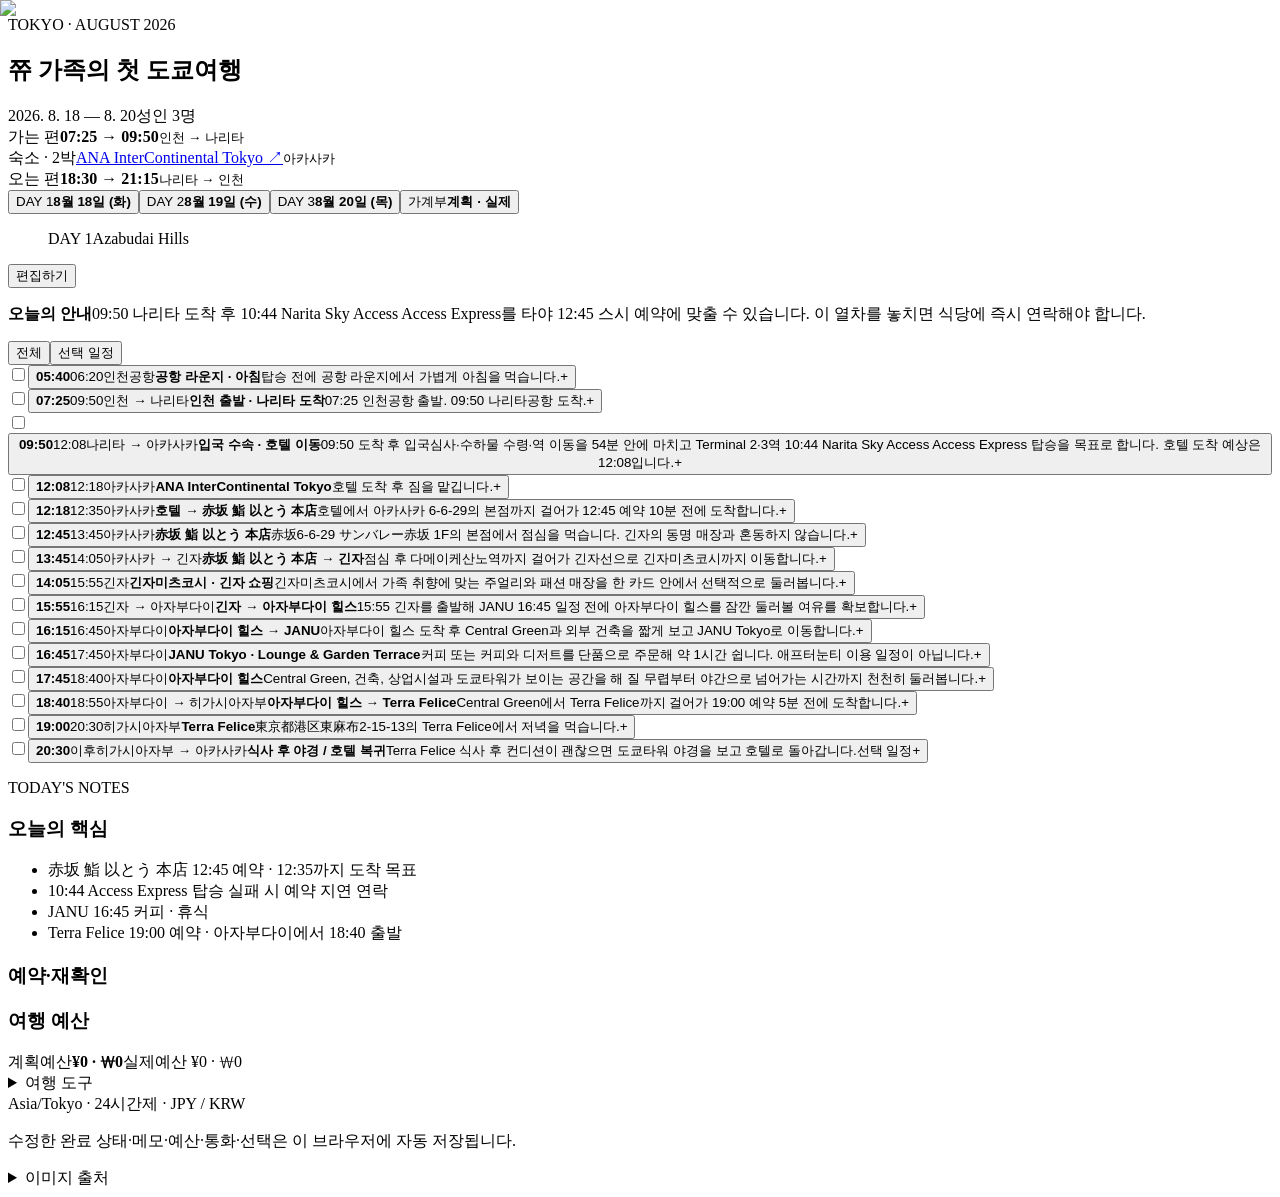
==== commit 51c58aa6: "Deploy revised day one timeline" ====
--- a/index.html
+++ b/index.html
@@ -1 +1 @@
-<!DOCTYPE html><html lang="ko"><head><meta charSet="utf-8"/><meta name="viewport" content="width=device-width, initial-scale=1"/><link rel="preload" as="image" href="/tokyo-family-trip-2026/images/trip/day1-azabudai-hills.webp"/><link rel="stylesheet" href="/tokyo-family-trip-2026/_next/static/chunks/2jbl1448dn1-2.css" data-precedence="next"/><link rel="preload" as="script" fetchPriority="low" href="/tokyo-family-trip-2026/_next/static/chunks/12aruqaur5huj.js"/><script src="/tokyo-family-trip-2026/_next/static/chunks/3kuwx_6kailoc.js" async=""></script><script src="/tokyo-family-trip-2026/_next/static/chunks/4561u0v7ysn3r.js" async=""></script><script src="/tokyo-family-trip-2026/_next/static/chunks/turbopack-33d6wxu1oebqn.js" async=""></script><script src="/tokyo-family-trip-2026/_next/static/chunks/3fntmmi971322.js" async="" crossorigin=""></script><script src="/tokyo-family-trip-2026/_next/static/chunks/3vfn_4ok0ex2f.js" async="" crossorigin=""></script><title>쮸 가족의 첫 도쿄여행</title><meta name="description" content="2026년 8월 18일부터 20일까지, 가족을 위한 도쿄 여행 일정표"/><link rel="manifest" href="/tokyo-family-trip-2026/manifest.webmanifest"/><meta name="mobile-web-app-capable" content="yes"/><meta name="apple-mobile-web-app-title" content="쮸 가족 도쿄여행"/><meta name="apple-mobile-web-app-status-bar-style" content="default"/><meta property="og:title" content="쮸 가족의 첫 도쿄여행"/><meta property="og:description" content="아자부다이, 아오야마, 긴자와 도쿄역을 잇는 2박 3일 가족여행"/><meta property="og:image" content="https://rlaqndk.github.io/tokyo-family-trip-2026/images/trip/day1-azabudai-hills.webp"/><meta name="twitter:card" content="summary_large_image"/><meta name="twitter:title" content="쮸 가족의 첫 도쿄여행"/><meta name="twitter:description" content="아자부다이, 아오야마, 긴자와 도쿄역을 잇는 2박 3일 가족여행"/><meta name="twitter:image" content="https://rlaqndk.github.io/tokyo-family-trip-2026/images/trip/day1-azabudai-hills.webp"/><link rel="icon" href="/tokyo-family-trip-2026/favicon.svg"/><script src="/tokyo-family-trip-2026/_next/static/chunks/0cz1d0mv5g_q7.js" noModule=""></script></head><body><div hidden=""><!--$--><!--/$--></div><main><section class="hero"><div class="hero-inner"><div class="hero-title"><p class="kicker">TOKYO · AUGUST 2026</p><h1>쮸 가족의 첫 도쿄여행</h1><div class="hero-meta"><span>2026. 8. 18 — 8. 20</span><span>성인 3명</span></div></div><div class="journey-facts" aria-label="여행 핵심 정보"><div class="summary-item"><span>가는 편</span><strong>07:25<!-- --> → <!-- -->09:50</strong><small>인천<!-- --> → <!-- -->나리타</small></div><div class="summary-item"><span>숙소 · 2박</span><a href="https://anaintercontinental-tokyo.jp/" target="_blank" rel="noreferrer">ANA InterContinental Tokyo<!-- --> ↗</a><small>아카사카</small></div><div class="summary-item"><span>오는 편</span><strong>18:30<!-- --> → <!-- -->21:15</strong><small>나리타<!-- --> → <!-- -->인천</small></div></div></div></section><section class="planner-shell day-tone-1" aria-label="일정 계획표와 가계부"><div class="day-tabs" role="tablist" aria-label="여행 날짜와 가계부 선택"><button id="day-1-tab" type="button" role="tab" aria-selected="true" aria-controls="active-day-panel" tabindex="0" class="is-active"><span>DAY 1</span><strong>8월 18일 (화)</strong></button><button id="day-2-tab" type="button" role="tab" aria-selected="false" aria-controls="active-day-panel" tabindex="-1" class=""><span>DAY 2</span><strong>8월 19일 (수)</strong></button><button id="day-3-tab" type="button" role="tab" aria-selected="false" aria-controls="active-day-panel" tabindex="-1" class=""><span>DAY 3</span><strong>8월 20일 (목)</strong></button><button id="budget-tab" type="button" role="tab" aria-selected="false" aria-controls="budget-panel" tabindex="-1" class="budget-tab "><span>가계부</span><strong>계획 · 실제</strong></button></div><div id="active-day-panel" role="tabpanel" aria-labelledby="day-1-tab"><header class="day-heading"><figure class="day-visual"><div class="day-image-frame"><img alt="곡선형 건축과 고층빌딩이 보이는 아자부다이 힐스" decoding="async" data-nimg="fill" style="position:absolute;height:100%;width:100%;left:0;top:0;right:0;bottom:0;color:transparent" src="/tokyo-family-trip-2026/images/trip/day1-azabudai-hills.webp"/></div><figcaption><span>DAY 1</span>Azabudai Hills</figcaption></figure><div class="day-actions"><button type="button" class="edit-mode-button " aria-pressed="false">편집하기</button></div></header><p class="delay-note"><strong>오늘의 안내</strong><span>09:50 나리타 도착 후 10:44 Narita Sky Access Access Express를 타야 12:45 스시 예약에 맞출 수 있습니다. 이 열차를 놓치면 식당에 즉시 연락해야 합니다.</span></p><div class="filter-area"><div class="filter-scroll" aria-label="일정 상태 필터"><button type="button" class="is-active" aria-pressed="true">전체</button><button type="button" class="" aria-pressed="false">선택 일정</button></div></div><div class="content-layout"><div class="timeline-column"><div class="timeline"><div class="timeline-entry"><article class="itinerary-card"><div class="card-main"><label class="complete-button" aria-label="공항 라운지 · 아침 완료 체크"><input type="checkbox"/><span aria-hidden="true"></span></label><button class="card-toggle" type="button" aria-expanded="false" aria-controls="d1-breakfast-details"><span class="time-block"><strong>05:40</strong><span>06:20</span></span><span class="card-heading"><span class="eyebrow">인천공항</span><strong class="place-name">공항 라운지 · 아침</strong><span class="description">탑승 전에 공항 라운지에서 가볍게 아침을 먹습니다.</span></span><span class="chevron" aria-hidden="true">+</span></button></div><div class="card-details" id="d1-breakfast-details" hidden=""><p class="full-description">탑승 전에 공항 라운지에서 가볍게 아침을 먹습니다.</p><div class="notes"><strong>기본 메모</strong><ul><li>이용 라운지와 입장 조건은 보유 카드·항공편 터미널에 맞춰 확인합니다.</li><li>07:25 출발편 탑승 시간을 침범하지 않도록 06:20 전후 마칩니다.</li></ul></div><button class="expense-add-button" type="button">+ 가계부 추가</button></div></article></div><div class="timeline-entry"><article class="itinerary-card"><div class="card-main"><label class="complete-button" aria-label="인천 출발 · 나리타 도착 완료 체크"><input type="checkbox"/><span aria-hidden="true"></span></label><button class="card-toggle" type="button" aria-expanded="false" aria-controls="d1-arrival-details"><span class="time-block"><strong>07:25</strong><span>09:50</span></span><span class="card-heading"><span class="eyebrow">인천 → 나리타</span><strong class="place-name">인천 출발 · 나리타 도착</strong><span class="description">07:25 인천공항 출발. 09:50 나리타공항 도착.</span></span><span class="chevron" aria-hidden="true">+</span></button></div><div class="card-details" id="d1-arrival-details" hidden=""><p class="full-description">07:25 인천공항 출발. 09:50 나리타공항 도착.</p><div class="notes"><strong>기본 메모</strong><ul><li>07:25 출발과 09:50 도착은 사용자가 제공한 항공편 시각입니다.</li></ul></div><button class="expense-add-button" type="button">+ 가계부 추가</button></div></article></div><div class="timeline-entry"><article class="itinerary-card"><div class="card-main"><label class="complete-button" aria-label="입국 수속 · 호텔 이동 완료 체크"><input type="checkbox"/><span aria-hidden="true"></span></label><button class="card-toggle" type="button" aria-expanded="false" aria-controls="d1-airport-transfer-details"><span class="time-block"><strong>09:50</strong><span>12:08</span></span><span class="card-heading"><span class="eyebrow">나리타 → 아카사카</span><strong class="place-name">입국 수속 · 호텔 이동</strong><span class="description">09:50 도착 후 입국심사·수하물 수령·역 이동을 54분 안에 마치고 Terminal 2·3역 10:44 Narita Sky Access Access Express 탑승을 목표로 합니다. 호텔 도착 예상은 12:08입니다.</span></span><span class="chevron" aria-hidden="true">+</span></button></div><div class="card-details" id="d1-airport-transfer-details" hidden=""><p class="full-description">09:50 도착 후 입국심사·수하물 수령·역 이동을 54분 안에 마치고 Terminal 2·3역 10:44 Narita Sky Access Access Express 탑승을 목표로 합니다. 호텔 도착 예상은 12:08입니다.</p><section class="route-note" aria-label="입국 수속 · 호텔 이동 가는 방법"><strong>가는 방법</strong><ol class="route-steps"><li>나리타공항 입국심사 · 수하물 수령</li><li>Airport Terminal 2·3역 KS41</li><li>10:44 Narita Sky Access Access Express · 하네다공항 방면</li><li>도에이 아사쿠사선으로 열차에 계속 탑승</li><li>니혼바시역 11:48</li><li>역내 도보 약 3분</li><li>11:55 Tokyo Metro 긴자선 G11 1번 승강장 · 시부야 방면</li><li>다메이케산노역 G06 12:03</li><li>13번 출구</li><li>호텔까지 도보 약 5분 · 300m</li></ol><span class="route-meta">니혼바시에서 긴자선으로 1회 환승</span><span class="route-duration">예상 이동시간 <!-- -->입국·수하물·역 이동 54분 + 대중교통·도보 1시간 24분</span></section><div class="link-row"><a href="https://www.google.com/maps/dir/?api=1&amp;origin=Narita%20Airport%20Terminal%202%C2%B73%20Station&amp;destination=ANA%20InterContinental%20Tokyo%2C%201-12-33%20Akasaka%2C%20Minato%20City%2C%20Tokyo&amp;travelmode=transit" target="_blank" rel="noreferrer">지도에서 보기 <span aria-hidden="true">↗</span></a></div><div class="notes"><strong>기본 메모</strong><ul><li>Google Maps의 2026-08-18 10:35 출발 조건에서 확인한 Terminal 2·3역 기준 경로입니다.</li><li>검색 당시 1인 요금은 약 ¥1,520으로 표시됐으며 실제 운임은 탑승 전에 확인합니다.</li><li>09:50 도착부터 10:44 열차까지 54분뿐이라 입국장 혼잡이나 수하물 지연 시 탑승이 어렵습니다.</li><li>10:44 Access Express를 놓치면 다음 경로는 12:45 예약에 늦을 가능성이 높으므로 식당에 즉시 연락합니다.</li></ul></div><button class="expense-add-button" type="button">+ 가계부 추가</button></div></article></div><div class="timeline-entry"><article class="itinerary-card"><div class="card-main"><label class="complete-button" aria-label="ANA InterContinental Tokyo 완료 체크"><input type="checkbox"/><span aria-hidden="true"></span></label><button class="card-toggle" type="button" aria-expanded="false" aria-controls="d1-hotel-details"><span class="time-block"><strong>12:08</strong><span>12:18</span></span><span class="card-heading"><span class="eyebrow">아카사카</span><strong class="place-name">ANA InterContinental Tokyo</strong><span class="description">호텔 도착 후 짐을 맡깁니다.</span></span><span class="chevron" aria-hidden="true">+</span></button></div><div class="card-details" id="d1-hotel-details" hidden=""><p class="full-description">호텔 도착 후 짐을 맡깁니다.</p><div class="link-row"><a href="https://www.google.com/maps/search/?api=1&amp;query=ANA%20InterContinental%20Tokyo" target="_blank" rel="noreferrer">지도에서 보기 <span aria-hidden="true">↗</span></a><a href="https://anaintercontinental-tokyo.jp/" target="_blank" rel="noreferrer">공식 홈페이지 <span aria-hidden="true">↗</span></a></div><div class="notes"><strong>기본 메모</strong><ul><li>체크인보다 짐 맡기기를 우선해 10분 안에 출발합니다.</li><li>12:18까지 출발하지 못하면 식당에 지연 연락합니다.</li></ul></div><button class="expense-add-button" type="button">+ 가계부 추가</button></div></article></div><div class="timeline-entry"><article class="itinerary-card"><div class="card-main"><label class="complete-button" aria-label="호텔 → 赤坂 鮨 以とう 本店 완료 체크"><input type="checkbox"/><span aria-hidden="true"></span></label><button class="card-toggle" type="button" aria-expanded="false" aria-controls="d1-to-sushi-details"><span class="time-block"><strong>12:18</strong><span>12:35</span></span><span class="card-heading"><span class="eyebrow">아카사카</span><strong class="place-name">호텔 → 赤坂 鮨 以とう 本店</strong><span class="description">호텔에서 아카사카 6-6-29의 본점까지 걸어가 12:45 예약 10분 전에 도착합니다.</span></span><span class="chevron" aria-hidden="true">+</span></button></div><div class="card-details" id="d1-to-sushi-details" hidden=""><p class="full-description">호텔에서 아카사카 6-6-29의 본점까지 걸어가 12:45 예약 10분 전에 도착합니다.</p><section class="route-note" aria-label="호텔 → 赤坂 鮨 以とう 本店 가는 방법"><strong>가는 방법</strong><ol class="route-steps"><li>ANA InterContinental Tokyo</li><li>롯폰기도리 방면 도보</li><li>赤坂6-6-29 サンバレー赤坂 1F</li><li>赤坂 鮨 以とう 本店</li></ol><span class="route-duration">예상 이동시간 <!-- -->Google Maps 기준 약 9분 · 600m, 일정에는 17분 확보</span></section><div class="link-row"><a href="https://www.google.com/maps/dir/?api=1&amp;origin=ANA%20InterContinental%20Tokyo%2C%201-12-33%20Akasaka%2C%20Minato%20City%2C%20Tokyo&amp;destination=%E8%B5%A4%E5%9D%82%20%E9%AE%A8%20%E4%BB%A5%E3%81%A8%E3%81%86%20%E6%9C%AC%E5%BA%97%2C%206-6-29%20Akasaka%2C%20Minato%20City%2C%20Tokyo&amp;travelmode=walking" target="_blank" rel="noreferrer">지도에서 보기 <span aria-hidden="true">↗</span></a></div><div class="notes"><strong>기본 메모</strong><ul><li>실제 지도 도보 시간에 8분의 여유를 더 두었습니다.</li><li>12:35 도착 목표입니다.</li></ul></div><button class="expense-add-button" type="button">+ 가계부 추가</button></div></article></div><div class="timeline-entry"><article class="itinerary-card"><div class="card-main"><label class="complete-button" aria-label="赤坂 鮨 以とう 本店 완료 체크"><input type="checkbox"/><span aria-hidden="true"></span></label><button class="card-toggle" type="button" aria-expanded="false" aria-controls="d1-sushi-details"><span class="time-block"><strong>12:45</strong><span>13:45</span></span><span class="card-heading"><span class="eyebrow">아카사카</span><strong class="place-name">赤坂 鮨 以とう 本店</strong><span class="description">赤坂6-6-29 サンバレー赤坂 1F의 본점에서 점심을 먹습니다. 긴자의 동명 매장과 혼동하지 않습니다.</span></span><span class="chevron" aria-hidden="true">+</span></button></div><div class="card-details" id="d1-sushi-details" hidden=""><p class="full-description">赤坂6-6-29 サンバレー赤坂 1F의 본점에서 점심을 먹습니다. 긴자의 동명 매장과 혼동하지 않습니다.</p><p class="reservation-line"><strong>예약</strong><span>예약 완료</span></p><div class="link-row"><a href="https://www.google.com/maps/search/?api=1&amp;query=%E8%B5%A4%E5%9D%82%20%E9%AE%A8%20%E4%BB%A5%E3%81%A8%E3%81%86%20%E6%9C%AC%E5%BA%97%20%E6%9D%B1%E4%BA%AC%E9%83%BD%E6%B8%AF%E5%8C%BA%E8%B5%A4%E5%9D%826-6-29" target="_blank" rel="noreferrer">지도에서 보기 <span aria-hidden="true">↗</span></a><a href="https://www.sushi-ito.jp/" target="_blank" rel="noreferrer">공식 홈페이지 <span aria-hidden="true">↗</span></a></div><div class="notes"><strong>기본 메모</strong><ul><li>12:45 · 성인 3명 예약.</li><li>1인 약 ¥4,000 · 3인 계획예산 ¥12,000.</li><li>입국 또는 공항 이동 지연 시 12:45 예약 주의.</li></ul></div><button class="expense-add-button" type="button">+ 가계부 추가</button></div></article></div><div class="timeline-entry"><article class="itinerary-card"><div class="card-main"><label class="complete-button" aria-label="赤坂 鮨 以とう 本店 → 히에신사 완료 체크"><input type="checkbox"/><span aria-hidden="true"></span></label><button class="card-toggle" type="button" aria-expanded="false" aria-controls="d1-to-hie-details"><span class="time-block"><strong>13:45</strong><span>14:00</span></span><span class="card-heading"><span class="eyebrow">아카사카</span><strong class="place-name">赤坂 鮨 以とう 本店 → 히에신사</strong><span class="description">점심 후 히에신사까지 걸어갑니다.</span></span><span class="chevron" aria-hidden="true">+</span></button></div><div class="card-details" id="d1-to-hie-details" hidden=""><p class="full-description">점심 후 히에신사까지 걸어갑니다.</p><section class="route-note" aria-label="赤坂 鮨 以とう 本店 → 히에신사 가는 방법"><strong>가는 방법</strong><ol class="route-steps"><li>赤坂 鮨 以とう 本店</li><li>아카사카 미스지 거리 방면 도보</li><li>히에신사</li></ol><span class="route-duration">예상 이동시간 <!-- -->Google Maps 기준 약 11분 · 700m, 일정에는 15분 확보</span></section><div class="link-row"><a href="https://www.google.com/maps/dir/?api=1&amp;origin=%E8%B5%A4%E5%9D%82%20%E9%AE%A8%20%E4%BB%A5%E3%81%A8%E3%81%86%20%E6%9C%AC%E5%BA%97%2C%206-6-29%20Akasaka%2C%20Minato%20City%2C%20Tokyo&amp;destination=Hie%20Shrine%2C%202-10-5%20Nagatacho%2C%20Chiyoda%20City%2C%20Tokyo&amp;travelmode=walking" target="_blank" rel="noreferrer">지도에서 보기 <span aria-hidden="true">↗</span></a></div><button class="expense-add-button" type="button">+ 가계부 추가</button></div></article></div><div class="timeline-entry"><article class="itinerary-card"><div class="card-main"><label class="complete-button" aria-label="히에신사 완료 체크"><input type="checkbox"/><span aria-hidden="true"></span></label><button class="card-toggle" type="button" aria-expanded="false" aria-controls="d1-hie-details"><span class="time-block"><strong>14:00</strong><span>14:25</span></span><span class="card-heading"><span class="eyebrow">아카사카</span><strong class="place-name">히에신사</strong><span class="description">붉은 도리이와 신사 경내를 짧게 둘러봅니다. 약 25분 체류합니다.</span></span><span class="chevron" aria-hidden="true">+</span></button></div><div class="card-details" id="d1-hie-details" hidden=""><p class="full-description">붉은 도리이와 신사 경내를 짧게 둘러봅니다. 약 25분 체류합니다.</p><div class="link-row"><a href="https://www.google.com/maps/search/?api=1&amp;query=%ED%9E%88%EC%97%90%EC%8B%A0%EC%82%AC" target="_blank" rel="noreferrer">지도에서 보기 <span aria-hidden="true">↗</span></a><a href="https://www.hiejinja.net/" target="_blank" rel="noreferrer">공식 홈페이지 <span aria-hidden="true">↗</span></a></div><div class="notes"><strong>기본 메모</strong><ul><li>赤坂 鮨 以とう 本店에서 Google Maps 기준 도보 약 11분입니다.</li></ul></div><button class="expense-add-button" type="button">+ 가계부 추가</button></div></article></div><div class="timeline-entry"><article class="itinerary-card"><div class="card-main"><label class="complete-button" aria-label="히에신사 → 긴자 완료 체크"><input type="checkbox"/><span aria-hidden="true"></span></label><button class="card-toggle" type="button" aria-expanded="false" aria-controls="d1-hie-to-ginza-details"><span class="time-block"><strong>14:25</strong><span>14:45</span></span><span class="card-heading"><span class="eyebrow">아카사카 → 긴자</span><strong class="place-name">히에신사 → 긴자</strong><span class="description">환승 없이 긴자선으로 긴자미츠코시 방향까지 이동합니다.</span></span><span class="chevron" aria-hidden="true">+</span></button></div><div class="card-details" id="d1-hie-to-ginza-details" hidden=""><p class="full-description">환승 없이 긴자선으로 긴자미츠코시 방향까지 이동합니다.</p><section class="route-note" aria-label="히에신사 → 긴자 가는 방법"><strong>가는 방법</strong><ol class="route-steps"><li>히에신사</li><li>다메이케산노역까지 도보</li><li>Tokyo Metro 긴자선 G06 → G09</li><li>긴자역 하차</li><li>긴자미츠코시 방향 A7/8</li></ol><span class="route-meta">환승 없음</span><span class="route-duration">예상 이동시간 <!-- -->약 20분</span></section><div class="link-row"><a href="https://www.google.com/maps/dir/?api=1&amp;origin=Hie%20Shrine%2C%202-10-5%20Nagatacho%2C%20Chiyoda%20City%2C%20Tokyo&amp;destination=Ginza%20Mitsukoshi%2C%204-6-16%20Ginza%2C%20Chuo%20City%2C%20Tokyo&amp;travelmode=transit" target="_blank" rel="noreferrer">지도에서 보기 <span aria-hidden="true">↗</span></a></div><button class="expense-add-button" type="button">+ 가계부 추가</button></div></article></div><div class="timeline-entry"><article class="itinerary-card"><div class="card-main"><label class="complete-button" aria-label="긴자미츠코시 · 긴자 쇼핑 완료 체크"><input type="checkbox"/><span aria-hidden="true"></span></label><button class="card-toggle" type="button" aria-expanded="false" aria-controls="d1-ginza-details"><span class="time-block"><strong>14:45</strong><span>16:10</span></span><span class="card-heading"><span class="eyebrow">긴자</span><strong class="place-name">긴자미츠코시 · 긴자 쇼핑</strong><span class="description">긴자미츠코시에서 가족 취향에 맞는 주얼리와 패션 매장을 한 카드 안에서 선택적으로 둘러봅니다.</span></span><span class="chevron" aria-hidden="true">+</span></button></div><div class="card-details" id="d1-ginza-details" hidden=""><p class="full-description">긴자미츠코시에서 가족 취향에 맞는 주얼리와 패션 매장을 한 카드 안에서 선택적으로 둘러봅니다.</p><div class="link-row"><a href="https://www.google.com/maps/search/?api=1&amp;query=Ginza%20Mitsukoshi" target="_blank" rel="noreferrer">지도에서 보기 <span aria-hidden="true">↗</span></a><a href="https://www.mistore.jp/store/ginza.html" target="_blank" rel="noreferrer">공식 홈페이지 <span aria-hidden="true">↗</span></a></div><div class="notes"><strong>기본 메모</strong><ul><li>볼 매장 · 신관 1F: TASAKI, BVLGARI</li><li>볼 매장 · 본관 4F: COMME des GARÇONS, COMME des GARÇONS POCKET / PLAY</li><li>필요 시 본관 6F: COMME des GARÇONS HOMME</li><li>추천 순서: 신관 1F → 본관 4F → 필요 시 본관 6F. 현장에서 변경 가능합니다.</li><li>시간이 남으면 Matsuya Ginza 4F · Baccarat. 16:10 출발은 늦추지 않습니다.</li></ul></div><button class="expense-add-button" type="button">+ 가계부 추가</button></div></article></div><div class="timeline-entry"><article class="itinerary-card"><div class="card-main"><label class="complete-button" aria-label="긴자 → 아자부다이 힐스 완료 체크"><input type="checkbox"/><span aria-hidden="true"></span></label><button class="card-toggle" type="button" aria-expanded="false" aria-controls="d1-ginza-to-azabudai-details"><span class="time-block"><strong>16:10</strong><span>16:30</span></span><span class="card-heading"><span class="eyebrow">긴자 → 아자부다이</span><strong class="place-name">긴자 → 아자부다이 힐스</strong><span class="description">16:10 긴자 출발을 유지해 JANU 16:45 일정에 여유 있게 연결합니다.</span></span><span class="chevron" aria-hidden="true">+</span></button></div><div class="card-details" id="d1-ginza-to-azabudai-details" hidden=""><p class="full-description">16:10 긴자 출발을 유지해 JANU 16:45 일정에 여유 있게 연결합니다.</p><section class="route-note" aria-label="긴자 → 아자부다이 힐스 가는 방법"><strong>가는 방법</strong><ol class="route-steps"><li>긴자역 H09</li><li>Tokyo Metro 히비야선</li><li>가미야초역 H05</li><li>5번 출구</li><li>아자부다이 힐스</li></ol><span class="route-meta">환승 없음</span><span class="route-duration">예상 이동시간 <!-- -->약 20분</span></section><div class="link-row"><a href="https://www.google.com/maps/dir/?api=1&amp;origin=Ginza%20Mitsukoshi%2C%204-6-16%20Ginza%2C%20Chuo%20City%2C%20Tokyo&amp;destination=Janu%20Tokyo%2C%201-2-2%20Azabudai%2C%20Minato%20City%2C%20Tokyo&amp;travelmode=transit" target="_blank" rel="noreferrer">지도에서 보기 <span aria-hidden="true">↗</span></a><a href="https://www.azabudai-hills.com/en/" target="_blank" rel="noreferrer">공식 홈페이지 <span aria-hidden="true">↗</span></a></div><button class="expense-add-button" type="button">+ 가계부 추가</button></div></article></div><div class="timeline-entry"><article class="itinerary-card"><div class="card-main"><label class="complete-button" aria-label="아자부다이 힐스 → JANU 완료 체크"><input type="checkbox"/><span aria-hidden="true"></span></label><button class="card-toggle" type="button" aria-expanded="false" aria-controls="d1-azabudai-to-janu-details"><span class="time-block"><strong>16:30</strong><span>16:45</span></span><span class="card-heading"><span class="eyebrow">아자부다이</span><strong class="place-name">아자부다이 힐스 → JANU</strong><span class="description">아자부다이 힐스 도착 후 JANU Tokyo로 이동하고 라운지 입장을 준비합니다.</span></span><span class="chevron" aria-hidden="true">+</span></button></div><div class="card-details" id="d1-azabudai-to-janu-details" hidden=""><p class="full-description">아자부다이 힐스 도착 후 JANU Tokyo로 이동하고 라운지 입장을 준비합니다.</p><section class="route-note" aria-label="아자부다이 힐스 → JANU 가는 방법"><strong>가는 방법</strong><ol class="route-steps"><li>가미야초역 5번 출구</li><li>아자부다이 힐스 내부 이동</li><li>JANU Tokyo</li><li>Lounge &amp; Garden Terrace</li></ol><span class="route-duration">예상 이동시간 <!-- -->이동 및 입장 버퍼 약 15분</span></section><div class="link-row"><a href="https://www.google.com/maps/dir/?api=1&amp;origin=Azabudai%20Hills%2C%201-3-1%20Azabudai%2C%20Minato%20City%2C%20Tokyo&amp;destination=Janu%20Tokyo%2C%201-2-2%20Azabudai%2C%20Minato%20City%2C%20Tokyo&amp;travelmode=walking" target="_blank" rel="noreferrer">지도에서 보기 <span aria-hidden="true">↗</span></a><a href="https://www.janu.com/janu-tokyo/" target="_blank" rel="noreferrer">공식 홈페이지 <span aria-hidden="true">↗</span></a></div><button class="expense-add-button" type="button">+ 가계부 추가</button></div></article></div><div class="timeline-entry"><article class="itinerary-card"><div class="card-main"><label class="complete-button" aria-label="JANU Tokyo · Lounge &amp; Garden Terrace 완료 체크"><input type="checkbox"/><span aria-hidden="true"></span></label><button class="card-toggle" type="button" aria-expanded="false" aria-controls="d1-janu-details"><span class="time-block"><strong>16:45</strong><span>17:45</span></span><span class="card-heading"><span class="eyebrow">아자부다이</span><strong class="place-name">JANU Tokyo · Lounge &amp; Garden Terrace</strong><span class="description">커피 또는 커피와 디저트를 단품으로 주문해 약 1시간 쉽니다. 애프터눈티 이용 일정이 아닙니다.</span></span><span class="chevron" aria-hidden="true">+</span></button></div><div class="card-details" id="d1-janu-details" hidden=""><p class="full-description">커피 또는 커피와 디저트를 단품으로 주문해 약 1시간 쉽니다. 애프터눈티 이용 일정이 아닙니다.</p><div class="link-row"><a href="https://www.google.com/maps/search/?api=1&amp;query=JANU%20Tokyo%20Lounge%20%26%20Garden%20Terrace" target="_blank" rel="noreferrer">지도에서 보기 <span aria-hidden="true">↗</span></a><a href="https://www.janu.com/janu-tokyo/janu-lounge/" target="_blank" rel="noreferrer">공식 홈페이지 <span aria-hidden="true">↗</span></a></div><div class="notes"><strong>기본 메모</strong><ul><li>일반 Lounge Menu를 이용합니다.</li><li>애프터눈티 이용이나 예약을 전제로 하지 않습니다.</li></ul></div><button class="expense-add-button" type="button">+ 가계부 추가</button></div></article></div><div class="timeline-entry"><article class="itinerary-card"><div class="card-main"><label class="complete-button" aria-label="아자부다이 힐스 완료 체크"><input type="checkbox"/><span aria-hidden="true"></span></label><button class="card-toggle" type="button" aria-expanded="false" aria-controls="d1-azabudai-details"><span class="time-block"><strong>17:45</strong><span>18:40</span></span><span class="card-heading"><span class="eyebrow">아자부다이</span><strong class="place-name">아자부다이 힐스</strong><span class="description">Central Green, 건축, 상업시설과 도쿄타워가 보이는 공간을 해 질 무렵부터 야간으로 넘어가는 시간까지 천천히 둘러봅니다.</span></span><span class="chevron" aria-hidden="true">+</span></button></div><div class="card-details" id="d1-azabudai-details" hidden=""><p class="full-description">Central Green, 건축, 상업시설과 도쿄타워가 보이는 공간을 해 질 무렵부터 야간으로 넘어가는 시간까지 천천히 둘러봅니다.</p><div class="link-row"><a href="https://www.google.com/maps/search/?api=1&amp;query=%EC%95%84%EC%9E%90%EB%B6%80%EB%8B%A4%EC%9D%B4%20%ED%9E%90%EC%8A%A4" target="_blank" rel="noreferrer">지도에서 보기 <span aria-hidden="true">↗</span></a><a href="https://www.azabudai-hills.com/en/" target="_blank" rel="noreferrer">공식 홈페이지 <span aria-hidden="true">↗</span></a></div><div class="notes"><strong>기본 메모</strong><ul><li>특정 매장은 필수 일정으로 만들지 않습니다.</li></ul></div><button class="expense-add-button" type="button">+ 가계부 추가</button></div></article></div><div class="timeline-entry"><article class="itinerary-card"><div class="card-main"><label class="complete-button" aria-label="아자부다이 힐스 → Terra Felice 완료 체크"><input type="checkbox"/><span aria-hidden="true"></span></label><button class="card-toggle" type="button" aria-expanded="false" aria-controls="d1-to-dinner-details"><span class="time-block"><strong>18:40</strong><span>18:55</span></span><span class="card-heading"><span class="eyebrow">아자부다이 → 히가시아자부</span><strong class="place-name">아자부다이 힐스 → Terra Felice</strong><span class="description">Central Green에서 Terra Felice까지 걸어가 19:00 예약 5분 전에 도착합니다.</span></span><span class="chevron" aria-hidden="true">+</span></button></div><div class="card-details" id="d1-to-dinner-details" hidden=""><p class="full-description">Central Green에서 Terra Felice까지 걸어가 19:00 예약 5분 전에 도착합니다.</p><section class="route-note" aria-label="아자부다이 힐스 → Terra Felice 가는 방법"><strong>가는 방법</strong><ol class="route-steps"><li>Azabudai Hills Central Green</li><li>마미아나자카 방면 도보</li><li>東麻布2-15-13</li><li>Terra Felice</li></ol><span class="route-duration">예상 이동시간 <!-- -->Google Maps 기준 약 10분 · 700m, 일정에는 15분 확보</span></section><div class="link-row"><a href="https://www.google.com/maps/dir/?api=1&amp;origin=Azabudai%20Hills%20Central%20Green%2C%20Tokyo&amp;destination=Terra%20Felice%2C%202-15-13%20Higashiazabu%2C%20Minato%20City%2C%20Tokyo&amp;travelmode=walking" target="_blank" rel="noreferrer">지도에서 보기 <span aria-hidden="true">↗</span></a></div><button class="expense-add-button" type="button">+ 가계부 추가</button></div></article></div><div class="timeline-entry"><article class="itinerary-card"><div class="card-main"><label class="complete-button" aria-label="Terra Felice 완료 체크"><input type="checkbox"/><span aria-hidden="true"></span></label><button class="card-toggle" type="button" aria-expanded="false" aria-controls="d1-dinner-details"><span class="time-block"><strong>19:00</strong><span>20:30</span></span><span class="card-heading"><span class="eyebrow">히가시아자부</span><strong class="place-name">Terra Felice</strong><span class="description">東京都港区東麻布2-15-13의 Terra Felice에서 저녁을 먹습니다.</span></span><span class="chevron" aria-hidden="true">+</span></button></div><div class="card-details" id="d1-dinner-details" hidden=""><p class="full-description">東京都港区東麻布2-15-13의 Terra Felice에서 저녁을 먹습니다.</p><p class="reservation-line"><strong>예약</strong><span>예약 완료</span></p><div class="link-row"><a href="https://www.google.com/maps/search/?api=1&amp;query=Terra%20Felice%20%E6%9D%B1%E4%BA%AC%E9%83%BD%E6%B8%AF%E5%8C%BA%E6%9D%B1%E9%BA%BB%E5%B8%832-15-13" target="_blank" rel="noreferrer">지도에서 보기 <span aria-hidden="true">↗</span></a></div><div class="notes"><strong>기본 메모</strong><ul><li>19:00 · 성인 3명 예약.</li><li>18:40 아자부다이 출발, 18:55 도착 목표.</li></ul></div><button class="expense-add-button" type="button">+ 가계부 추가</button></div></article></div><div class="timeline-entry"><article class="itinerary-card"><div class="card-main"><label class="complete-button" aria-label="식사 후 야경 / 호텔 복귀 완료 체크"><input type="checkbox"/><span aria-hidden="true"></span></label><button class="card-toggle" type="button" aria-expanded="false" aria-controls="d1-night-details"><span class="time-block"><strong>20:30</strong><span>이후</span></span><span class="card-heading"><span class="eyebrow">히가시아자부 → 아카사카</span><strong class="place-name">식사 후 야경 / 호텔 복귀</strong><span class="description">Terra Felice 식사 후 컨디션이 괜찮으면 도쿄타워 야경을 보고 호텔로 돌아갑니다.</span><span class="chip-row"><span class="status-chip status-선택-일정"><span class="status-mark" aria-hidden="true"></span>선택 일정</span></span></span><span class="chevron" aria-hidden="true">+</span></button></div><div class="card-details" id="d1-night-details" hidden=""><p class="full-description">Terra Felice 식사 후 컨디션이 괜찮으면 도쿄타워 야경을 보고 호텔로 돌아갑니다.</p><div class="link-row"><a href="https://www.google.com/maps/dir/?api=1&amp;origin=Terra%20Felice%2C%202-15-13%20Higashiazabu%2C%20Minato%20City%2C%20Tokyo&amp;destination=ANA%20InterContinental%20Tokyo%2C%201-12-33%20Akasaka%2C%20Minato%20City%2C%20Tokyo&amp;travelmode=transit" target="_blank" rel="noreferrer">지도에서 보기 <span aria-hidden="true">↗</span></a></div><div class="notes"><strong>기본 메모</strong><ul><li>필수 일정이 아니며 가족 컨디션에 따라 바로 호텔로 복귀합니다.</li></ul></div><button class="expense-add-button" type="button">+ 가계부 추가</button></div></article></div></div></div><aside class="concierge-panel" aria-label="오늘의 컨시어지 노트"><div class="concierge-section"><p class="side-kicker">TODAY&#x27;S NOTES</p><h3>오늘의 핵심</h3><ul class="key-points"><li>赤坂 鮨 以とう 本店 12:45 예약 · 12:35까지 도착 목표</li><li>10:44 Access Express 탑승 실패 시 예약 지연 연락</li><li>JANU 16:45 커피 · 휴식</li><li>Terra Felice 19:00 예약 · 아자부다이에서 18:40 출발</li></ul></div><div class="concierge-section"><h3>예약·재확인</h3><ul></ul></div><div class="concierge-section budget-overview"><h3>여행 예산</h3><span>계획예산</span><strong>¥0<span class="currency-total-divider"> · </span>₩0</strong><span>실제예산 <!-- -->¥0<span class="currency-total-divider"> · </span>₩0</span></div><details class="tool-drawer"><summary>여행 도구</summary><div class="tool-content"><button type="button">일정 인쇄</button><button type="button">JSON 내보내기</button><label>JSON 가져오기<input type="file" accept="application/json"/></label><button type="button" class="reset-button">편집 상태 초기화</button></div></details></aside></div></div></section><footer><span class="footer-meta">Asia/Tokyo · 24시간제 · JPY / KRW</span><p>수정한 완료 상태·메모·예산·통화·선택은 이 브라우저에 자동 저장됩니다.</p><details class="image-credits"><summary>이미지 출처</summary><div class="image-credit-content"><ul><li><strong>DAY 1 · Azabudai Hills</strong><span>William L. McGough · Wikimedia Commons · CC BY-SA 4.0 · 웹용 리사이즈</span></li><li><strong>DAY 2 · Ginza at Night</strong><span>Jakub Hałun · Wikimedia Commons · CC BY 4.0 · 16:9 중앙 크롭</span></li><li><strong>DAY 3 · Tokyo Station</strong><span>Daderot · Wikimedia Commons · CC0 1.0 · 웹용 리사이즈</span></li><li><strong>상세 · Tokyo International Forum</strong><span>Kakidai · Wikimedia Commons · CC BY-SA 4.0 · 웹용 리사이즈</span></li></ul><a href="/tokyo-family-trip-2026/images/trip/IMAGE_CREDITS.md" target="_blank" rel="noreferrer">전체 크레딧 파일 ↗</a></div></details></footer></main><!--$--><!--/$--><script src="/tokyo-family-trip-2026/_next/static/chunks/12aruqaur5huj.js" id="_R_" async=""></script><script>(self.__next_f=self.__next_f||[]).push([0])</script><script>self.__next_f.push([1,"1:\"$Sreact.fragment\"\n2:I[39756,[\"/tokyo-family-trip-2026/_next/static/chunks/3fntmmi971322.js\"],\"default\"]\n3:I[37457,[\"/tokyo-family-trip-2026/_next/static/chunks/3fntmmi971322.js\"],\"default\"]\n4:I[1520,[\"/tokyo-family-trip-2026/_next/static/chunks/3fntmmi971322.js\",\"/tokyo-family-trip-2026/_next/static/chunks/3vfn_4ok0ex2f.js\"],\"TripPlanner\"]\n8:I[68027,[\"/tokyo-family-trip-2026/_next/static/chunks/3fntmmi971322.js\"],\"default\",1]\n:HL[\"/tokyo-family-trip-2026/_next/static/chunks/2jbl1448dn1-2.css\",\"style\"]\n0:{\"P\":null,\"c\":[\"\",\"\"],\"q\":\"\",\"i\":false,\"f\":[[[\"\",{\"children\":[\"__PAGE__\",{},\"$undefined\",\"$undefined\",4608]},\"$undefined\",\"$undefined\",4624],[[\"$\",\"$1\",\"c\",{\"children\":[[[\"$\",\"link\",\"0\",{\"rel\":\"stylesheet\",\"href\":\"/tokyo-family-trip-2026/_next/static/chunks/2jbl1448dn1-2.css\",\"precedence\":\"next\",\"crossOrigin\":\"$undefined\",\"nonce\":\"$undefined\"}],[\"$\",\"script\",\"script-0\",{\"src\":\"/tokyo-family-trip-2026/_next/static/chunks/3fntmmi971322.js\",\"async\":true,\"nonce\":\"$undefined\"}]],[\"$\",\"html\",null,{\"lang\":\"ko\",\"children\":[\"$\",\"body\",null,{\"children\":[\"$\",\"$L2\",null,{\"parallelRouterKey\":\"children\",\"error\":\"$undefined\",\"errorStyles\":\"$undefined\",\"errorScripts\":\"$undefined\",\"template\":[\"$\",\"$L3\",null,{}],\"templateStyles\":\"$undefined\",\"templateScripts\":\"$undefined\",\"notFound\":[[[\"$\",\"title\",null,{\"children\":\"404: This page could not be found.\"}],[\"$\",\"div\",null,{\"style\":{\"fontFamily\":\"system-ui,\\\"Segoe UI\\\",Roboto,Helvetica,Arial,sans-serif,\\\"Apple Color Emoji\\\",\\\"Segoe UI Emoji\\\"\",\"height\":\"100vh\",\"textAlign\":\"center\",\"display\":\"flex\",\"flexDirection\":\"column\",\"alignItems\":\"center\",\"justifyContent\":\"center\"},\"children\":[\"$\",\"div\",null,{\"children\":[[\"$\",\"style\",null,{\"dangerouslySetInnerHTML\":{\"__html\":\"body{color:#000;background:#fff;margin:0}.next-error-h1{border-right:1px solid rgba(0,0,0,.3)}@media (prefers-color-scheme:dark){body{color:#fff;background:#000}.next-error-h1{border-right:1px solid rgba(255,255,255,.3)}}\"}}],[\"$\",\"h1\",null,{\"className\":\"next-error-h1\",\"style\":{\"display\":\"inline-block\",\"margin\":\"0 20px 0 0\",\"padding\":\"0 23px 0 0\",\"fontSize\":24,\"fontWeight\":500,\"verticalAlign\":\"top\",\"lineHeight\":\"49px\"},\"children\":404}],[\"$\",\"div\",null,{\"style\":{\"display\":\"inline-block\"},\"children\":[\"$\",\"h2\",null,{\"style\":{\"fontSize\":14,\"fontWeight\":400,\"lineHeight\":\"49px\",\"margin\":0},\"children\":\"This page could not be found.\"}]}]]}]}]],[]],\"forbidden\":\"$undefined\",\"unauthorized\":\"$undefined\"}]}]}]]}],{\"children\":[[\"$\",\"$1\",\"c\",{\"children\":[[\"$\",\"$L4\",null,{\"trip\":{\"id\":\"tokyo-family-2026\",\"title\":\"쮸 가족의 첫 도쿄여행\",\"startDate\":\"2026-08-18\",\"endDate\":\"2026-08-20\",\"timezone\":\"Asia/Tokyo\",\"currency\":\"JPY\",\"travelers\":[\"사용자\",\"엄마\",\"남동생\"],\"hotel\":{\"name\":\"ANA InterContinental Tokyo\",\"area\":\"아카사카\",\"officialUrl\":\"https://anaintercontinental-tokyo.jp/\"},\"flights\":[{\"kind\":\"출국\",\"date\":\"2026-08-18\",\"departureAirport\":\"인천\",\"departureTime\":\"07:25\",\"arrivalAirport\":\"나리타\",\"arrivalTime\":\"09:50\"},{\"kind\":\"귀국\",\"date\":\"2026-08-20\",\"departureAirport\":\"나리타\",\"departureTime\":\"18:30\",\"arrivalAirport\":\"인천\",\"arrivalTime\":\"21:15\"}],\"keywords\":[\"도시 건축\",\"아자부다이\",\"긴자\",\"미술관\",\"가족 취향\",\"미식\"],\"days\":[{\"day\":1,\"date\":\"2026-08-18\",\"label\":\"DAY 1\",\"hero\":{\"src\":\"/images/trip/day1-azabudai-hills.webp\",\"alt\":\"곡선형 건축과 고층빌딩이 보이는 아자부다이 힐스\",\"caption\":\"Azabudai Hills\",\"creditKey\":\"hero-azabudai\"},\"alert\":\"09:50 나리타 도착 후 10:44 Narita Sky Access Access Express를 타야 12:45 스시 예약에 맞출 수 있습니다. 이 열차를 놓치면 식당에 즉시 연락해야 합니다.\",\"notes\":[\"赤坂 鮨 以とう 本店 12:45 예약 · 12:35까지 도착 목표\",\"10:44 Access Express 탑승 실패 시 예약 지연 연락\",\"JANU 16:45 커피 · 휴식\",\"Terra Felice 19:00 예약 · 아자부다이에서 18:40 출발\"],\"items\":[{\"estimatedTravelMinutes\":null,\"priority\":\"높음\",\"interestTags\":[\"가족 모두 · 음식\"],\"indoorLevel\":\"실내\",\"statuses\":[],\"reservationStatus\":\"불필요\",\"dropIfDelayed\":false,\"delayedFallback\":null,\"rainyDayFallback\":null,\"estimatedCost\":null,\"mapUrl\":null,\"officialUrl\":null,\"sourceUrl\":null,\"verifiedAt\":null,\"notes\":[\"이용 라운지와 입장 조건은 보유 카드·항공편 터미널에 맞춰 확인합니다.\",\"07:25 출발편 탑승 시간을 침범하지 않도록 06:20 전후 마칩니다.\"],\"id\":\"d1-breakfast\",\"day\":1,\"startTime\":\"05:40\",\"endTime\":\"06:20\",\"placeName\":\"공항 라운지 · 아침\",\"area\":\"인천공항\",\"category\":\"아침\",\"description\":\"탑승 전에 공항 라운지에서 가볍게 아침을 먹습니다.\",\"transport\":\"공항 내부 도보\"},{\"estimatedTravelMinutes\":null,\"priority\":\"필수\",\"interestTags\":[\"가족 모두\"],\"indoorLevel\":\"실내\",\"statuses\":[],\"reservationStatus\":\"불필요\",\"dropIfDelayed\":false,\"delayedFallback\":null,\"rainyDayFallback\":null,\"estimatedCost\":null,\"mapUrl\":null,\"officialUrl\":null,\"sourceUrl\":null,\"verifiedAt\":\"2026-08-14\",\"notes\":[\"07:25 출발과 09:50 도착은 사용자가 제공한 항공편 시각입니다.\"],\"id\":\"d1-arrival\",\"day\":1,\"startTime\":\"07:25\",\"endTime\":\"09:50\",\"placeName\":\"인천 출발 · 나리타 도착\",\"area\":\"인천 → 나리타\",\"category\":\"항공\",\"description\":\"07:25 인천공항 출발. 09:50 나리타공항 도착.\",\"transport\":\"항공\"},{\"estimatedTravelMinutes\":138,\"priority\":\"필수\",\"interestTags\":[\"가족 모두\"],\"indoorLevel\":\"실내 중심\",\"statuses\":[],\"reservationStatus\":\"불필요\",\"dropIfDelayed\":false,\"delayedFallback\":null,\"rainyDayFallback\":null,\"estimatedCost\":null,\"mapUrl\":\"https://www.google.com/maps/dir/?api=1\u0026origin=Narita%20Airport%20Terminal%202%C2%B73%20Station\u0026destination=ANA%20InterContinental%20Tokyo%2C%201-12-33%20Akasaka%2C%20Minato%20City%2C%20Tokyo\u0026travelmode=transit\",\"officialUrl\":null,\"sourceUrl\":\"https://www.google.com/maps\",\"verifiedAt\":\"2026-08-14\",\"notes\":[\"Google Maps의 2026-08-18 10:35 출발 조건에서 확인한 Terminal 2·3역 기준 경로입니다.\",\"검색 당시 1인 요금은 약 ¥1,520으로 표시됐으며 실제 운임은 탑승 전에 확인합니다.\",\"09:50 도착부터 10:44 열차까지 54분뿐이라 입국장 혼잡이나 수하물 지연 시 탑승이 어렵습니다.\",\"10:44 Access Express를 놓치면 다음 경로는 12:45 예약에 늦을 가능성이 높으므로 식당에 즉시 연락합니다.\"],\"id\":\"d1-airport-transfer\",\"day\":1,\"startTime\":\"09:50\",\"endTime\":\"12:08\",\"placeName\":\"입국 수속 · 호텔 이동\",\"area\":\"나리타 → 아카사카\",\"category\":\"입국 · 이동\",\"description\":\"09:50 도착 후 입국심사·수하물 수령·역 이동을 54분 안에 마치고 Terminal 2·3역 10:44 Narita Sky Access Access Express 탑승을 목표로 합니다. 호텔 도착 예상은 12:08입니다.\",\"travelRoute\":{\"steps\":[\"나리타공항 입국심사 · 수하물 수령\",\"Airport Terminal 2·3역 KS41\",\"10:44 Narita Sky Access Access Express · 하네다공항 방면\",\"도에이 아사쿠사선으로 열차에 계속 탑승\",\"니혼바시역 11:48\",\"역내 도보 약 3분\",\"11:55 Tokyo Metro 긴자선 G11 1번 승강장 · 시부야 방면\",\"다메이케산노역 G06 12:03\",\"13번 출구\",\"호텔까지 도보 약 5분 · 300m\"],\"duration\":\"입국·수하물·역 이동 54분 + 대중교통·도보 1시간 24분\",\"transfers\":\"니혼바시에서 긴자선으로 1회 환승\"},\"transport\":\"Narita Sky Access · 아사쿠사선 직통 · 긴자선 · 도보\"},{\"estimatedTravelMinutes\":null,\"priority\":\"필수\",\"interestTags\":[\"가족 모두\"],\"indoorLevel\":\"실내\",\"statuses\":[],\"reservationStatus\":\"불필요\",\"dropIfDelayed\":false,\"delayedFallback\":null,\"rainyDayFallback\":null,\"estimatedCost\":null,\"mapUrl\":\"https://www.google.com/maps/search/?api=1\u0026query=ANA%20InterContinental%20Tokyo\",\"officialUrl\":\"https://anaintercontinental-tokyo.jp/\",\"sourceUrl\":\"https://anaintercontinental-tokyo.jp/\",\"verifiedAt\":\"2026-08-14\",\"notes\":[\"체크인보다 짐 맡기기를 우선해 10분 안에 출발합니다.\",\"12:18까지 출발하지 못하면 식당에 지연 연락합니다.\"],\"id\":\"d1-hotel\",\"day\":1,\"startTime\":\"12:08\",\"endTime\":\"12:18\",\"placeName\":\"ANA InterContinental Tokyo\",\"area\":\"아카사카\",\"category\":\"호텔\",\"description\":\"호텔 도착 후 짐을 맡깁니다.\",\"transport\":\"호텔\"},{\"estimatedTravelMinutes\":17,\"priority\":\"필수\",\"interestTags\":[\"가족 모두\"],\"indoorLevel\":\"야외\",\"statuses\":[],\"reservationStatus\":\"불필요\",\"dropIfDelayed\":false,\"delayedFallback\":null,\"rainyDayFallback\":null,\"estimatedCost\":null,\"mapUrl\":\"https://www.google.com/maps/dir/?api=1\u0026origin=ANA%20InterContinental%20Tokyo%2C%201-12-33%20Akasaka%2C%20Minato%20City%2C%20Tokyo\u0026destination=%E8%B5%A4%E5%9D%82%20%E9%AE%A8%20%E4%BB%A5%E3%81%A8%E3%81%86%20%E6%9C%AC%E5%BA%97%2C%206-6-29%20Akasaka%2C%20Minato%20City%2C%20Tokyo\u0026travelmode=walking\",\"officialUrl\":null,\"sourceUrl\":\"https://www.google.com/maps\",\"verifiedAt\":\"2026-08-14\",\"notes\":[\"실제 지도 도보 시간에 8분의 여유를 더 두었습니다.\",\"12:35 도착 목표입니다.\"],\"id\":\"d1-to-sushi\",\"day\":1,\"startTime\":\"12:18\",\"endTime\":\"12:35\",\"placeName\":\"호텔 → 赤坂 鮨 以とう 本店\",\"area\":\"아카사카\",\"category\":\"이동\",\"description\":\"호텔에서 아카사카 6-6-29의 본점까지 걸어가 12:45 예약 10분 전에 도착합니다.\",\"travelRoute\":{\"steps\":[\"ANA InterContinental Tokyo\",\"롯폰기도리 방면 도보\",\"赤坂6-6-29 サンバレー赤坂 1F\",\"赤坂 鮨 以とう 本店\"],\"duration\":\"Google Maps 기준 약 9분 · 600m, 일정에는 17분 확보\"},\"transport\":\"도보\"},{\"estimatedTravelMinutes\":null,\"priority\":\"필수\",\"interestTags\":[\"가족 모두 · 음식\"],\"indoorLevel\":\"실내\",\"statuses\":[],\"reservationStatus\":\"예약 완료\",\"dropIfDelayed\":false,\"delayedFallback\":null,\"rainyDayFallback\":null,\"estimatedCost\":12000,\"mapUrl\":\"https://www.google.com/maps/search/?api=1\u0026query=%E8%B5%A4%E5%9D%82%20%E9%AE%A8%20%E4%BB%A5%E3%81%A8%E3%81%86%20%E6%9C%AC%E5%BA%97%20%E6%9D%B1%E4%BA%AC%E9%83%BD%E6%B8%AF%E5%8C%BA%E8%B5%A4%E5%9D%826-6-29\",\"officialUrl\":\"https://www.sushi-ito.jp/\",\"sourceUrl\":\"https://www.sushi-ito.jp/\",\"verifiedAt\":\"2026-08-14\",\"notes\":[\"12:45 · 성인 3명 예약.\",\"1인 약 ¥4,000 · 3인 계획예산 ¥12,000.\",\"입국 또는 공항 이동 지연 시 12:45 예약 주의.\"],\"id\":\"d1-sushi\",\"day\":1,\"startTime\":\"12:45\",\"endTime\":\"13:45\",\"placeName\":\"赤坂 鮨 以とう 本店\",\"area\":\"아카사카\",\"category\":\"예약 점심\",\"description\":\"赤坂6-6-29 サンバレー赤坂 1F의 본점에서 점심을 먹습니다. 긴자의 동명 매장과 혼동하지 않습니다.\",\"transport\":\"직전 일정에서 도보\"},{\"estimatedTravelMinutes\":15,\"priority\":\"필수\",\"interestTags\":[\"가족 모두\"],\"indoorLevel\":\"야외\",\"statuses\":[],\"reservationStatus\":\"불필요\",\"dropIfDelayed\":false,\"delayedFallback\":null,\"rainyDayFallback\":null,\"estimatedCost\":null,\"mapUrl\":\"https://www.google.com/maps/dir/?api=1\u0026origin=%E8%B5%A4%E5%9D%82%20%E9%AE%A8%20%E4%BB%A5%E3%81%A8%E3%81%86%20%E6%9C%AC%E5%BA%97%2C%206-6-29%20Akasaka%2C%20Minato%20City%2C%20Tokyo\u0026destination=Hie%20Shrine%2C%202-10-5%20Nagatacho%2C%20Chiyoda%20City%2C%20Tokyo\u0026travelmode=walking\",\"officialUrl\":null,\"sourceUrl\":\"https://www.google.com/maps\",\"verifiedAt\":\"2026-08-14\",\"notes\":[],\"id\":\"d1-to-hie\",\"day\":1,\"startTime\":\"13:45\",\"endTime\":\"14:00\",\"placeName\":\"赤坂 鮨 以とう 本店 → 히에신사\",\"area\":\"아카사카\",\"category\":\"이동\",\"description\":\"점심 후 히에신사까지 걸어갑니다.\",\"travelRoute\":{\"steps\":[\"赤坂 鮨 以とう 本店\",\"아카사카 미스지 거리 방면 도보\",\"히에신사\"],\"duration\":\"Google Maps 기준 약 11분 · 700m, 일정에는 15분 확보\"},\"transport\":\"도보\"},{\"estimatedTravelMinutes\":null,\"priority\":\"높음\",\"interestTags\":[\"엄마 · 전통\",\"사용자 · 공간\"],\"indoorLevel\":\"야외\",\"statuses\":[],\"reservationStatus\":\"불필요\",\"dropIfDelayed\":false,\"delayedFallback\":null,\"rainyDayFallback\":null,\"estimatedCost\":null,\"mapUrl\":\"https://www.google.com/maps/search/?api=1\u0026query=%ED%9E%88%EC%97%90%EC%8B%A0%EC%82%AC\",\"officialUrl\":\"https://www.hiejinja.net/\",\"sourceUrl\":\"https://www.hiejinja.net/\",\"verifiedAt\":null,\"notes\":[\"赤坂 鮨 以とう 本店에서 Google Maps 기준 도보 약 11분입니다.\"],\"id\":\"d1-hie\",\"day\":1,\"startTime\":\"14:00\",\"endTime\":\"14:25\",\"placeName\":\"히에신사\",\"area\":\"아카사카\",\"category\":\"전통 공간\",\"description\":\"붉은 도리이와 신사 경내를 짧게 둘러봅니다. 약 25분 체류합니다.\",\"transport\":\"직전 일정에서 도보\"},{\"estimatedTravelMinutes\":20,\"priority\":\"필수\",\"interestTags\":[\"가족 모두\"],\"indoorLevel\":\"실내 중심\",\"statuses\":[],\"reservationStatus\":\"불필요\",\"dropIfDelayed\":false,\"delayedFallback\":null,\"rainyDayFallback\":null,\"estimatedCost\":null,\"mapUrl\":\"https://www.google.com/maps/dir/?api=1\u0026origin=Hie%20Shrine%2C%202-10-5%20Nagatacho%2C%20Chiyoda%20City%2C%20Tokyo\u0026destination=Ginza%20Mitsukoshi%2C%204-6-16%20Ginza%2C%20Chuo%20City%2C%20Tokyo\u0026travelmode=transit\",\"officialUrl\":null,\"sourceUrl\":\"https://www.google.com/maps\",\"verifiedAt\":\"2026-08-14\",\"notes\":[],\"id\":\"d1-hie-to-ginza\",\"day\":1,\"startTime\":\"14:25\",\"endTime\":\"14:45\",\"placeName\":\"히에신사 → 긴자\",\"area\":\"아카사카 → 긴자\",\"category\":\"지하철 이동\",\"description\":\"환승 없이 긴자선으로 긴자미츠코시 방향까지 이동합니다.\",\"travelRoute\":{\"steps\":[\"히에신사\",\"다메이케산노역까지 도보\",\"Tokyo Metro 긴자선 G06 → G09\",\"긴자역 하차\",\"긴자미츠코시 방향 A7/8\"],\"duration\":\"약 20분\",\"transfers\":\"환승 없음\"},\"transport\":\"Tokyo Metro 긴자선\"},{\"estimatedTravelMinutes\":null,\"priority\":\"필수\",\"interestTags\":[\"엄마 · 주얼리\",\"사용자 · 럭셔리\",\"남동생 · 남성 패션\"],\"indoorLevel\":\"실내\",\"statuses\":[],\"reservationStatus\":\"불필요\",\"dropIfDelayed\":false,\"delayedFallback\":null,\"rainyDayFallback\":null,\"estimatedCost\":null,\"mapUrl\":\"https://www.google.com/maps/search/?api=1\u0026query=Ginza%20Mitsukoshi\",\"officialUrl\":\"https://www.mistore.jp/store/ginza.html\",\"sourceUrl\":\"https://www.mistore.jp/store/ginza.html\",\"verifiedAt\":null,\"notes\":[\"볼 매장 · 신관 1F: TASAKI, BVLGARI\",\"볼 매장 · 본관 4F: COMME des GARÇONS, COMME des GARÇONS POCKET / PLAY\",\"필요 시 본관 6F: COMME des GARÇONS HOMME\",\"추천 순서: 신관 1F → 본관 4F → 필요 시 본관 6F. 현장에서 변경 가능합니다.\",\"시간이 남으면 Matsuya Ginza 4F · Baccarat. 16:10 출발은 늦추지 않습니다.\"],\"id\":\"d1-ginza\",\"day\":1,\"startTime\":\"14:45\",\"endTime\":\"16:10\",\"placeName\":\"긴자미츠코시 · 긴자 쇼핑\",\"area\":\"긴자\",\"category\":\"쇼핑\",\"description\":\"긴자미츠코시에서 가족 취향에 맞는 주얼리와 패션 매장을 한 카드 안에서 선택적으로 둘러봅니다.\",\"transport\":\"직전 일정에서 긴자선\"},{\"estimatedTravelMinutes\":20,\"priority\":\"필수\",\"interestTags\":[\"가족 모두\"],\"indoorLevel\":\"실내 중심\",\"statuses\":[],\"reservationStatus\":\"불필요\",\"dropIfDelayed\":false,\"delayedFallback\":null,\"rainyDayFallback\":null,\"estimatedCost\":null,\"mapUrl\":\"https://www.google.com/maps/dir/?api=1\u0026origin=Ginza%20Mitsukoshi%2C%204-6-16%20Ginza%2C%20Chuo%20City%2C%20Tokyo\u0026destination=Janu%20Tokyo%2C%201-2-2%20Azabudai%2C%20Minato%20City%2C%20Tokyo\u0026travelmode=transit\",\"officialUrl\":\"https://www.azabudai-hills.com/en/\",\"sourceUrl\":\"https://www.azabudai-hills.com/en/\",\"verifiedAt\":\"2026-08-14\",\"notes\":[],\"id\":\"d1-ginza-to-azabudai\",\"day\":1,\"startTime\":\"16:10\",\"endTime\":\"16:30\",\"placeName\":\"긴자 → 아자부다이 힐스\",\"area\":\"긴자 → 아자부다이\",\"category\":\"지하철 이동\",\"description\":\"16:10 긴자 출발을 유지해 JANU 16:45 일정에 여유 있게 연결합니다.\",\"travelRoute\":{\"steps\":[\"긴자역 H09\",\"Tokyo Metro 히비야선\",\"가미야초역 H05\",\"5번 출구\",\"아자부다이 힐스\"],\"duration\":\"약 20분\",\"transfers\":\"환승 없음\"},\"transport\":\"Tokyo Metro 히비야선\"},{\"estimatedTravelMinutes\":15,\"priority\":\"필수\",\"interestTags\":[\"가족 모두\"],\"indoorLevel\":\"실내 중심\",\"statuses\":[],\"reservationStatus\":\"불필요\",\"dropIfDelayed\":false,\"delayedFallback\":null,\"rainyDayFallback\":null,\"estimatedCost\":null,\"mapUrl\":\"https://www.google.com/maps/dir/?api=1\u0026origin=Azabudai%20Hills%2C%201-3-1%20Azabudai%2C%20Minato%20City%2C%20Tokyo\u0026destination=Janu%20Tokyo%2C%201-2-2%20Azabudai%2C%20Minato%20City%2C%20Tokyo\u0026travelmode=walking\",\"officialUrl\":\"https://www.janu.com/janu-tokyo/\",\"sourceUrl\":\"https://www.janu.com/janu-tokyo/\",\"verifiedAt\":\"2026-08-14\",\"notes\":[],\"id\":\"d1-azabudai-to-janu\",\"day\":1,\"startTime\":\"16:30\",\"endTime\":\"16:45\",\"placeName\":\"아자부다이 힐스 → JANU\",\"area\":\"아자부다이\",\"category\":\"도보 이동 · 입장 준비\",\"description\":\"아자부다이 힐스 도착 후 JANU Tokyo로 이동하고 라운지 입장을 준비합니다.\",\"travelRoute\":{\"steps\":[\"가미야초역 5번 출구\",\"아자부다이 힐스 내부 이동\",\"JANU Tokyo\",\"Lounge \u0026 Garden Terrace\"],\"duration\":\"이동 및 입장 버퍼 약 15분\"},\"transport\":\"도보\"},{\"estimatedTravelMinutes\":null,\"priority\":\"높음\",\"interestTags\":[\"엄마 · 호텔\",\"사용자 · 건축·디저트\"],\"indoorLevel\":\"실내\",\"statuses\":[],\"reservationStatus\":\"불필요\",\"dropIfDelayed\":false,\"delayedFallback\":null,\"rainyDayFallback\":null,\"estimatedCost\":null,\"mapUrl\":\"https://www.google.com/maps/search/?api=1\u0026query=JANU%20Tokyo%20Lounge%20%26%20Garden%20Terrace\",\"officialUrl\":\"https://www.janu.com/janu-tokyo/janu-lounge/\",\"sourceUrl\":\"https://www.janu.com/janu-tokyo/janu-lounge/\",\"verifiedAt\":null,\"notes\":[\"일반 Lounge Menu를 이용합니다.\",\"애프터눈티 이용이나 예약을 전제로 하지 않습니다.\"],\"id\":\"d1-janu\",\"day\":1,\"startTime\":\"16:45\",\"endTime\":\"17:45\",\"placeName\":\"JANU Tokyo · Lounge \u0026 Garden Terrace\",\"area\":\"아자부다이\",\"category\":\"카페 · 휴식\",\"description\":\"커피 또는 커피와 디저트를 단품으로 주문해 약 1시간 쉽니다. 애프터눈티 이용 일정이 아닙니다.\",\"transport\":\"직전 일정에서 도보\"},{\"estimatedTravelMinutes\":null,\"priority\":\"높음\",\"interestTags\":[\"엄마 · 공간\",\"사용자 · 건축\",\"남동생 · 도시 건축\"],\"indoorLevel\":\"실내 중심\",\"statuses\":[],\"reservationStatus\":\"불필요\",\"dropIfDelayed\":false,\"delayedFallback\":null,\"rainyDayFallback\":null,\"estimatedCost\":null,\"mapUrl\":\"https://www.google.com/maps/search/?api=1\u0026query=%EC%95%84%EC%9E%90%EB%B6%80%EB%8B%A4%EC%9D%B4%20%ED%9E%90%EC%8A%A4\",\"officialUrl\":\"https://www.azabudai-hills.com/en/\",\"sourceUrl\":\"https://www.azabudai-hills.com/en/\",\"verifiedAt\":null,\"notes\":[\"특정 매장은 필수 일정으로 만들지 않습니다.\"],\"id\":\"d1-azabudai\",\"day\":1,\"startTime\":\"17:45\",\"endTime\":\"18:40\",\"placeName\":\"아자부다이 힐스\",\"area\":\"아자부다이\",\"category\":\"건축 · 도시공간\",\"description\":\"Central Green, 건축, 상업시설과 도쿄타워가 보이는 공간을 해 질 무렵부터 야간으로 넘어가는 시간까지 천천히 둘러봅니다.\",\"transport\":\"도보\"},{\"estimatedTravelMinutes\":15,\"priority\":\"필수\",\"interestTags\":[\"가족 모두\"],\"indoorLevel\":\"야외\",\"statuses\":[],\"reservationStatus\":\"불필요\",\"dropIfDelayed\":false,\"delayedFallback\":null,\"rainyDayFallback\":null,\"estimatedCost\":null,\"mapUrl\":\"https://www.google.com/maps/dir/?api=1\u0026origin=Azabudai%20Hills%20Central%20Green%2C%20Tokyo\u0026destination=Terra%20Felice%2C%202-15-13%20Higashiazabu%2C%20Minato%20City%2C%20Tokyo\u0026travelmode=walking\",\"officialUrl\":null,\"sourceUrl\":\"https://www.google.com/maps\",\"verifiedAt\":\"2026-08-14\",\"notes\":[],\"id\":\"d1-to-dinner\",\"day\":1,\"startTime\":\"18:40\",\"endTime\":\"18:55\",\"placeName\":\"아자부다이 힐스 → Terra Felice\",\"area\":\"아자부다이 → 히가시아자부\",\"category\":\"도보 이동\",\"description\":\"Central Green에서 Terra Felice까지 걸어가 19:00 예약 5분 전에 도착합니다.\",\"travelRoute\":{\"steps\":[\"Azabudai Hills Central Green\",\"마미아나자카 방면 도보\",\"東麻布2-15-13\",\"Terra Felice\"],\"duration\":\"Google Maps 기준 약 10분 · 700m, 일정에는 15분 확보\"},\"transport\":\"도보\"},{\"estimatedTravelMinutes\":null,\"priority\":\"필수\",\"interestTags\":[\"가족 모두 · 음식\"],\"indoorLevel\":\"실내\",\"statuses\":[],\"reservationStatus\":\"예약 완료\",\"dropIfDelayed\":false,\"delayedFallback\":null,\"rainyDayFallback\":null,\"estimatedCost\":null,\"mapUrl\":\"https://www.google.com/maps/search/?api=1\u0026query=Terra%20Felice%20%E6%9D%B1%E4%BA%AC%E9%83%BD%E6%B8%AF%E5%8C%BA%E6%9D%B1%E9%BA%BB%E5%B8%832-15-13\",\"officialUrl\":null,\"sourceUrl\":null,\"verifiedAt\":\"2026-08-14\",\"notes\":[\"19:00 · 성인 3명 예약.\",\"18:40 아자부다이 출발, 18:55 도착 목표.\"],\"id\":\"d1-dinner\",\"day\":1,\"startTime\":\"19:00\",\"endTime\":\"20:30\",\"placeName\":\"Terra Felice\",\"area\":\"히가시아자부\",\"category\":\"예약 저녁\",\"description\":\"東京都港区東麻布2-15-13의 Terra Felice에서 저녁을 먹습니다.\",\"transport\":\"직전 일정에서 도보\"},{\"estimatedTravelMinutes\":null,\"priority\":\"낮음\",\"interestTags\":[\"가족 모두\"],\"indoorLevel\":\"반실내\",\"statuses\":[\"선택 일정\"],\"reservationStatus\":\"불필요\",\"dropIfDelayed\":false,\"delayedFallback\":null,\"rainyDayFallback\":null,\"estimatedCost\":null,\"mapUrl\":\"https://www.google.com/maps/dir/?api=1\u0026origin=Terra%20Felice%2C%202-15-13%20Higashiazabu%2C%20Minato%20City%2C%20Tokyo\u0026destination=ANA%20InterContinental%20Tokyo%2C%201-12-33%20Akasaka%2C%20Minato%20City%2C%20Tokyo\u0026travelmode=transit\",\"officialUrl\":null,\"sourceUrl\":null,\"verifiedAt\":null,\"notes\":[\"필수 일정이 아니며 가족 컨디션에 따라 바로 호텔로 복귀합니다.\"],\"id\":\"d1-night\",\"day\":1,\"startTime\":\"20:30\",\"endTime\":\"이후\",\"placeName\":\"식사 후 야경 / 호텔 복귀\",\"area\":\"히가시아자부 → 아카사카\",\"category\":\"자유 일정\",\"description\":\"Terra Felice 식사 후 컨디션이 괜찮으면 도쿄타워 야경을 보고 호텔로 돌아갑니다.\",\"transport\":\"도보 또는 택시·지하철\"}]},{\"day\":2,\"date\":\"2026-08-19\",\"label\":\"DAY 2\",\"hero\":{\"src\":\"/images/trip/day2-ginza-night-2024-v1.jpg\",\"alt\":\"불빛이 켜진 건축물과 가로수가 이어지는 긴자의 밤거리\",\"caption\":\"Ginza · Chuo-dori\",\"creditKey\":\"hero-ginza-night\"},\"alert\":\"LATURE 11:30 예약에 맞춰 10:50 호텔에서 출발하고, 저녁 라멘은 식당을 정한 뒤 위치 정보를 추가합니다.\",\"notes\":[\"LATURE 11:30 · 어머니 생일 기념 · 11:20 도착 목표\",\"저녁 · 라멘 · 식당 미정\",\"17:15 이후 자유시간\"],\"items\":[{\"estimatedTravelMinutes\":null,\"priority\":\"필수\",\"interestTags\":[\"가족 모두\"],\"indoorLevel\":\"실내\",\"statuses\":[],\"reservationStatus\":\"불필요\",\"dropIfDelayed\":false,\"delayedFallback\":null,\"rainyDayFallback\":null,\"estimatedCost\":null,\"mapUrl\":\"https://www.google.com/maps/search/?api=1\u0026query=%ED%98%B8%ED%85%94%20%2F%20%EC%9E%90%EC%9C%A0%EC%8B%9C%EA%B0%84\",\"officialUrl\":null,\"sourceUrl\":null,\"verifiedAt\":null,\"notes\":[],\"id\":\"d2-morning\",\"day\":2,\"startTime\":\"09:00\",\"endTime\":\"10:40\",\"placeName\":\"호텔 / 자유시간\",\"area\":\"아카사카\",\"category\":\"휴식\",\"description\":\"아침 식사를 필수 일정으로 지정하지 않고 늦은 아침까지 휴식하고 준비합니다.\",\"transport\":\"호텔 내부\"},{\"estimatedTravelMinutes\":30,\"priority\":\"필수\",\"interestTags\":[\"가족 모두\"],\"indoorLevel\":\"실내 중심\",\"statuses\":[],\"reservationStatus\":\"불필요\",\"dropIfDelayed\":false,\"delayedFallback\":null,\"rainyDayFallback\":null,\"estimatedCost\":null,\"mapUrl\":\"https://www.google.com/maps/dir/?api=1\u0026origin=ANA%20InterContinental%20Tokyo%2C%201-12-33%20Akasaka%2C%20Minato%20City%2C%20Tokyo\u0026destination=LATURE%2C%202-2-2%20Shibuya%2C%20Shibuya%20City%2C%20Tokyo\u0026travelmode=transit\",\"officialUrl\":\"https://www.lature.jp/\",\"sourceUrl\":\"https://www.google.com/maps\",\"verifiedAt\":\"2026-08-14\",\"notes\":[],\"id\":\"d2-to-lature\",\"day\":2,\"startTime\":\"10:50\",\"endTime\":\"11:20\",\"placeName\":\"호텔 → LATURE\",\"area\":\"아카사카 → 아오야마\",\"category\":\"지하철 이동\",\"description\":\"11:20 전후 LATURE 도착을 목표로 환승 없이 이동합니다.\",\"travelRoute\":{\"steps\":[\"ANA InterContinental Tokyo\",\"다메이케산노역 13번 출구까지 도보 약 5분\",\"긴자선 G06 1번 승강장 · 시부야 방면\",\"오모테산도역 G02\",\"B1 출구\",\"고토도리 방면 도보 약 9분 · 650m\",\"LATURE\"],\"duration\":\"Google Maps 기준 약 22분, 일정에는 30분 확보\",\"transfers\":\"환승 없음\"},\"transport\":\"Tokyo Metro 긴자선 · 도보\"},{\"estimatedTravelMinutes\":null,\"priority\":\"필수\",\"interestTags\":[\"가족 모두 · 음식\"],\"indoorLevel\":\"실내\",\"statuses\":[],\"reservationStatus\":\"예약 완료\",\"dropIfDelayed\":false,\"delayedFallback\":null,\"rainyDayFallback\":null,\"estimatedCost\":null,\"mapUrl\":\"https://www.google.com/maps/search/?api=1\u0026query=LATURE\",\"officialUrl\":\"https://www.lature.jp/\",\"sourceUrl\":\"https://www.lature.jp/contents/category/address/\",\"verifiedAt\":\"2026-08-14\",\"notes\":[\"2026-08-19 11:30, 성인 3명 예약 고정.\",\"1인 약 ₩80,000 · 3인 계획예산 약 ₩240,000.\",\"어머니 생일 기념 식사.\",\"날짜와 시간을 임의로 변경하지 않습니다.\"],\"id\":\"d2-lature\",\"day\":2,\"startTime\":\"11:30\",\"endTime\":\"13:30\",\"placeName\":\"LATURE\",\"area\":\"아오야마\",\"category\":\"예약 식사\",\"description\":\"11:30 예약된 런치로 어머니 생일을 기념합니다. 약 2시간을 확보합니다.\",\"transport\":\"직전 일정에서 지하철·도보\"},{\"estimatedTravelMinutes\":20,\"priority\":\"필수\",\"interestTags\":[\"가족 모두\"],\"indoorLevel\":\"실내 중심\",\"statuses\":[],\"reservationStatus\":\"불필요\",\"dropIfDelayed\":false,\"delayedFallback\":null,\"rainyDayFallback\":null,\"estimatedCost\":null,\"mapUrl\":\"https://www.google.com/maps/dir/?api=1\u0026origin=LATURE%2C%202-2-2%20Shibuya%2C%20Shibuya%20City%2C%20Tokyo\u0026destination=The%20National%20Art%20Center%20Tokyo%2C%207-22-2%20Roppongi%2C%20Minato%20City%2C%20Tokyo\u0026travelmode=transit\",\"officialUrl\":null,\"sourceUrl\":\"https://www.google.com/maps\",\"verifiedAt\":\"2026-08-14\",\"notes\":[],\"id\":\"d2-to-nact\",\"day\":2,\"startTime\":\"13:30\",\"endTime\":\"13:50\",\"placeName\":\"LATURE → 국립신미술관\",\"area\":\"아오야마 → 노기자카\",\"category\":\"지하철 이동\",\"description\":\"오모테산도역에서 치요다선 한 정거장을 이동합니다.\",\"travelRoute\":{\"steps\":[\"LATURE\",\"오모테산도역 B1 출구까지 도보 약 9분 · 650m\",\"Tokyo Metro 치요다선 C04 → C05\",\"노기자카역\",\"6번 출구\",\"국립신미술관\"],\"duration\":\"Google Maps 기준 약 14분, 일정에는 20분 확보\",\"transfers\":\"환승 없음 · 지하철 1정거장\"},\"transport\":\"Tokyo Metro 치요다선 · 도보\"},{\"estimatedTravelMinutes\":null,\"priority\":\"필수\",\"interestTags\":[\"엄마 · 미술관\",\"사용자 · 건축\",\"남동생 · 공간\"],\"indoorLevel\":\"실내 중심\",\"statuses\":[],\"reservationStatus\":\"불필요\",\"dropIfDelayed\":false,\"delayedFallback\":null,\"rainyDayFallback\":null,\"estimatedCost\":null,\"mapUrl\":\"https://www.google.com/maps/search/?api=1\u0026query=The%20National%20Art%20Center%20Tokyo\",\"officialUrl\":\"https://www.nact.jp/english/\",\"sourceUrl\":\"https://www.nact.jp/english/\",\"verifiedAt\":null,\"notes\":[\"이 일정은 DAY 2에 위치합니다.\"],\"id\":\"d2-nact\",\"day\":2,\"startTime\":\"13:50\",\"endTime\":\"15:10\",\"placeName\":\"국립신미술관 · The National Art Center, Tokyo\",\"area\":\"노기자카·롯폰기\",\"category\":\"미술관 · 건축\",\"description\":\"전시를 관람하고 곡선형 유리 외관과 건축 공간을 감상합니다. 약 1시간 20분 체류합니다.\",\"transport\":\"직전 일정에서 치요다선·도보\"},{\"estimatedTravelMinutes\":10,\"priority\":\"필수\",\"interestTags\":[\"가족 모두\"],\"indoorLevel\":\"야외\",\"statuses\":[],\"reservationStatus\":\"불필요\",\"dropIfDelayed\":false,\"delayedFallback\":null,\"rainyDayFallback\":null,\"estimatedCost\":null,\"mapUrl\":\"https://www.google.com/maps/dir/?api=1\u0026origin=The%20National%20Art%20Center%20Tokyo%2C%207-22-2%20Roppongi%2C%20Minato%20City%2C%20Tokyo\u0026destination=21_21%20DESIGN%20SIGHT%2C%209-7-6%20Akasaka%2C%20Minato%20City%2C%20Tokyo\u0026travelmode=walking\",\"officialUrl\":null,\"sourceUrl\":\"https://www.google.com/maps\",\"verifiedAt\":\"2026-08-14\",\"notes\":[],\"id\":\"d2-to-2121\",\"day\":2,\"startTime\":\"15:10\",\"endTime\":\"15:20\",\"placeName\":\"국립신미술관 → 21_21 DESIGN SIGHT\",\"area\":\"롯폰기\",\"category\":\"도보 이동\",\"description\":\"국립신미술관에서 21_21 DESIGN SIGHT까지 걸어갑니다.\",\"travelRoute\":{\"steps\":[\"국립신미술관\",\"도보\",\"21_21 DESIGN SIGHT\"],\"duration\":\"약 10분\"},\"transport\":\"도보\"},{\"estimatedTravelMinutes\":null,\"priority\":\"보통\",\"interestTags\":[\"사용자 · 건축\",\"남동생 · 도시 건축\"],\"indoorLevel\":\"야외\",\"statuses\":[],\"reservationStatus\":\"불필요\",\"dropIfDelayed\":false,\"delayedFallback\":null,\"rainyDayFallback\":null,\"estimatedCost\":null,\"mapUrl\":\"https://www.google.com/maps/search/?api=1\u0026query=21_21%20DESIGN%20SIGHT\",\"officialUrl\":\"https://www.2121designsight.jp/en/\",\"sourceUrl\":\"https://www.2121designsight.jp/en/\",\"verifiedAt\":null,\"notes\":[],\"id\":\"d2-2121\",\"day\":2,\"startTime\":\"15:20\",\"endTime\":\"15:45\",\"placeName\":\"21_21 DESIGN SIGHT\",\"area\":\"Tokyo Midtown\",\"category\":\"건축 · 외관\",\"description\":\"건축 외관과 주변 공간을 가볍게 둘러봅니다. 내부 전시 관람은 고정 일정으로 만들지 않습니다.\",\"transport\":\"직전 일정에서 도보\"},{\"estimatedTravelMinutes\":null,\"priority\":\"높음\",\"interestTags\":[\"엄마 · 쇼핑\",\"사용자 · 도시공간\",\"남동생 · 도시 건축\"],\"indoorLevel\":\"실내 중심\",\"statuses\":[],\"reservationStatus\":\"불필요\",\"dropIfDelayed\":false,\"delayedFallback\":null,\"rainyDayFallback\":null,\"estimatedCost\":null,\"mapUrl\":\"https://www.google.com/maps/search/?api=1\u0026query=Tokyo%20Midtown%20%2F%20Roppongi\",\"officialUrl\":\"https://www.tokyo-midtown.com/en/\",\"sourceUrl\":\"https://www.tokyo-midtown.com/en/\",\"verifiedAt\":null,\"notes\":[\"21_21 DESIGN SIGHT가 Midtown Garden에 있어 별도의 긴 이동카드는 만들지 않습니다.\"],\"id\":\"d2-midtown\",\"day\":2,\"startTime\":\"15:45\",\"endTime\":\"17:15\",\"placeName\":\"Tokyo Midtown / Roppongi\",\"area\":\"롯폰기\",\"category\":\"도시공간 · 자유 관람\",\"description\":\"Midtown Garden, Tokyo Midtown Galleria와 롯폰기 일대를 자유롭게 구경합니다.\",\"transport\":\"도보\"},{\"estimatedTravelMinutes\":null,\"priority\":\"보통\",\"interestTags\":[\"가족 모두\"],\"indoorLevel\":\"실내 중심\",\"statuses\":[\"선택 일정\"],\"reservationStatus\":\"불필요\",\"dropIfDelayed\":false,\"delayedFallback\":null,\"rainyDayFallback\":null,\"estimatedCost\":null,\"mapUrl\":\"https://www.google.com/maps/search/?api=1\u0026query=%EC%9E%90%EC%9C%A0%EC%8B%9C%EA%B0%84\",\"officialUrl\":null,\"sourceUrl\":null,\"verifiedAt\":null,\"notes\":[\"롯폰기를 더 둘러보기\",\"긴자 재방문\",\"호텔 복귀 및 휴식\",\"다른 쇼핑지역 이동\"],\"id\":\"d2-free\",\"day\":2,\"startTime\":\"17:15\",\"endTime\":\"18:30\",\"placeName\":\"자유시간\",\"area\":\"장소 미정\",\"category\":\"자유 일정\",\"description\":\"장소를 강제로 지정하지 않고 가족 컨디션과 취향에 따라 선택합니다.\",\"transport\":\"현장 선택\"},{\"estimatedTravelMinutes\":null,\"priority\":\"높음\",\"interestTags\":[\"가족 모두 · 음식\"],\"indoorLevel\":\"실내\",\"statuses\":[],\"reservationStatus\":\"불필요\",\"dropIfDelayed\":false,\"delayedFallback\":null,\"rainyDayFallback\":null,\"estimatedCost\":null,\"mapUrl\":null,\"officialUrl\":null,\"sourceUrl\":null,\"verifiedAt\":null,\"notes\":[\"식당이 정해지기 전에는 주소·역·Google Maps 링크를 만들지 않습니다.\"],\"id\":\"d2-evening\",\"day\":2,\"startTime\":\"18:30\",\"endTime\":\"20:00\",\"placeName\":\"저녁 · 라멘\",\"area\":\"장소 미정\",\"category\":\"식사\",\"description\":\"라멘을 먹는 저녁 시간으로 약 90분을 확보합니다. 식당은 아직 정하지 않았습니다.\",\"transport\":\"현장 선택\"}]},{\"day\":3,\"date\":\"2026-08-20\",\"label\":\"DAY 3\",\"hero\":{\"src\":\"/images/trip/day3_tokyo_station.jpg\",\"alt\":\"붉은 벽돌 외관의 도쿄역 마루노우치 역사\",\"caption\":\"Tokyo Station · Marunouchi\",\"creditKey\":\"hero-station\"},\"alert\":\"호텔에서 롯폰기 점심을 먼저 들른 뒤 도쿄역으로 한 번만 이동합니다. 14:25까지 캐리어를 회수하고 TYO-NRT 승차장으로 이동합니다.\",\"notes\":[\"鰻の成瀬 六本木店 11:00~11:50\",\"롯폰기 → 가스미가세키 → 도쿄역\",\"TYO-NRT 당일 시간표·승차장·도로 상황 확인\"],\"items\":[{\"estimatedTravelMinutes\":null,\"priority\":\"필수\",\"interestTags\":[\"가족 모두\"],\"indoorLevel\":\"실내\",\"statuses\":[],\"reservationStatus\":\"불필요\",\"dropIfDelayed\":false,\"delayedFallback\":null,\"rainyDayFallback\":null,\"estimatedCost\":null,\"mapUrl\":null,\"officialUrl\":null,\"sourceUrl\":null,\"verifiedAt\":null,\"notes\":[],\"id\":\"d3-morning\",\"day\":3,\"startTime\":\"08:30\",\"endTime\":\"10:20\",\"placeName\":\"호텔 · 출발 준비\",\"area\":\"아카사카\",\"category\":\"준비 · 휴식\",\"description\":\"아침 식사 일정 없이 천천히 준비하고 여권과 짐을 최종 확인합니다.\",\"transport\":\"호텔 내부\"},{\"estimatedTravelMinutes\":null,\"priority\":\"필수\",\"interestTags\":[\"가족 모두\"],\"indoorLevel\":\"실내\",\"statuses\":[],\"reservationStatus\":\"불필요\",\"dropIfDelayed\":false,\"delayedFallback\":null,\"rainyDayFallback\":null,\"estimatedCost\":null,\"mapUrl\":\"https://www.google.com/maps/search/?api=1\u0026query=%ED%98%B8%ED%85%94%20%EC%B2%B4%ED%81%AC%EC%95%84%EC%9B%83\",\"officialUrl\":\"https://anaintercontinental-tokyo.jp/\",\"sourceUrl\":null,\"verifiedAt\":null,\"notes\":[],\"id\":\"d3-checkout\",\"day\":3,\"startTime\":\"10:20\",\"endTime\":\"10:35\",\"placeName\":\"호텔 체크아웃\",\"area\":\"아카사카\",\"category\":\"호텔\",\"description\":\"여권과 짐을 최종 확인하고 체크아웃합니다.\",\"transport\":\"호텔 내부\"},{\"estimatedTravelMinutes\":20,\"priority\":\"필수\",\"interestTags\":[\"가족 모두\"],\"indoorLevel\":\"야외\",\"statuses\":[],\"reservationStatus\":\"불필요\",\"dropIfDelayed\":false,\"delayedFallback\":null,\"rainyDayFallback\":null,\"estimatedCost\":null,\"mapUrl\":\"https://www.google.com/maps/dir/?api=1\u0026origin=ANA%20InterContinental%20Tokyo%2C%201-12-33%20Akasaka%2C%20Minato%20City%2C%20Tokyo\u0026destination=%E9%B0%BB%E3%81%AE%E6%88%90%E7%80%AC%20%E5%85%AD%E6%9C%AC%E6%9C%A8%E5%BA%97%2C%205-16-52%20Roppongi%2C%20Minato%20City%2C%20Tokyo\u0026travelmode=walking\",\"officialUrl\":null,\"sourceUrl\":\"https://www.google.com/maps\",\"verifiedAt\":\"2026-08-14\",\"notes\":[\"지하철은 역 진입·대기 때문에 기본 경로로 쓰지 않습니다.\",\"캐리어를 들고 걷기 불편하면 호텔 앞에서 택시로 전환합니다.\"],\"id\":\"d3-to-lunch\",\"day\":3,\"startTime\":\"10:35\",\"endTime\":\"10:55\",\"placeName\":\"호텔 → 鰻の成瀬 六本木店\",\"area\":\"아카사카 → 롯폰기\",\"category\":\"도보 이동\",\"description\":\"호텔에서 점심 식당까지 환승 없이 걸어갑니다. 캐리어가 크거나 날씨가 좋지 않으면 약 4분 거리 택시가 더 편합니다.\",\"travelRoute\":{\"steps\":[\"ANA InterContinental Tokyo\",\"외엔히가시도리 방면 도보\",\"六本木5-16-52 インペリアル六本木2号館\",\"B1 · 鰻の成瀬 六本木店\"],\"duration\":\"Google Maps 기준 도보 약 17분 · 1.2km, 일정에는 20분 확보\",\"transfers\":\"환승 없음 · 택시 이용 시 지도 기준 약 4분\"},\"transport\":\"도보 · 필요 시 택시\"},{\"estimatedTravelMinutes\":null,\"priority\":\"필수\",\"interestTags\":[\"가족 모두 · 음식\"],\"indoorLevel\":\"실내\",\"statuses\":[],\"reservationStatus\":\"불필요\",\"dropIfDelayed\":false,\"delayedFallback\":null,\"rainyDayFallback\":null,\"estimatedCost\":null,\"mapUrl\":\"https://www.google.com/maps/search/?api=1\u0026query=%E9%B0%BB%E3%81%AE%E6%88%90%E7%80%AC%20%E5%85%AD%E6%9C%AC%E6%9C%A8%E5%BA%97%20%E6%9D%B1%E4%BA%AC%E9%83%BD%E6%B8%AF%E5%8C%BA%E5%85%AD%E6%9C%AC%E6%9C%A85-16-52\",\"officialUrl\":\"https://unagi-naruse.com/shop/roppongi\",\"sourceUrl\":\"https://unagi-naruse.com/shop/roppongi\",\"verifiedAt\":\"2026-08-14\",\"notes\":[\"공식 점심 영업 11:00~14:00 · 라스트오더 13:45.\",\"전화 090-9824-0619.\",\"롯폰기역 3번 출구에서 롯폰기 교차로를 지나 도쿄타워 방향으로 직진합니다.\"],\"id\":\"d3-lunch\",\"day\":3,\"startTime\":\"11:00\",\"endTime\":\"11:50\",\"placeName\":\"점심 · 鰻の成瀬 六本木店\",\"area\":\"롯폰기\",\"category\":\"점심\",\"description\":\"六本木5-16-52 インペリアル六本木2号館 B1의 롯폰기점에서 약 50분 식사합니다.\",\"transport\":\"직전 일정에서 도보\"},{\"estimatedTravelMinutes\":30,\"priority\":\"필수\",\"interestTags\":[\"가족 모두\"],\"indoorLevel\":\"실내 중심\",\"statuses\":[],\"reservationStatus\":\"불필요\",\"dropIfDelayed\":false,\"delayedFallback\":null,\"rainyDayFallback\":null,\"estimatedCost\":null,\"mapUrl\":\"https://www.google.com/maps/dir/?api=1\u0026origin=%E9%B0%BB%E3%81%AE%E6%88%90%E7%80%AC%20%E5%85%AD%E6%9C%AC%E6%9C%A8%E5%BA%97%2C%205-16-52%20Roppongi%2C%20Minato%20City%2C%20Tokyo\u0026destination=Tokyo%20Station%2C%20Tokyo\u0026travelmode=transit\",\"officialUrl\":null,\"sourceUrl\":\"https://www.google.com/maps\",\"verifiedAt\":\"2026-08-14\",\"notes\":[],\"id\":\"d3-to-station\",\"day\":3,\"startTime\":\"11:50\",\"endTime\":\"12:20\",\"placeName\":\"鰻の成瀬 六本木店 → 도쿄역\",\"area\":\"롯폰기 → 마루노우치\",\"category\":\"지하철 이동\",\"description\":\"롯폰기역에서 히비야선을 타고 가스미가세키에서 마루노우치선으로 한 번 환승합니다. Google Maps의 실제 출발시각 검색에서는 긴자 환승보다 이 경로가 빠르고 단순했습니다.\",\"travelRoute\":{\"steps\":[\"鰻の成瀬 六本木店\",\"롯폰기역 3번 출구까지 도보 약 8분 · 450m\",\"히비야선 H04 2번 승강장 · 기타센주 방면\",\"가스미가세키역 H07\",\"역내 약 1분 환승\",\"마루노우치선 M15 2번 승강장 · 이케부쿠로 방면\",\"도쿄역 M17\",\"다음 도쿄역 일정까지 도보\"],\"duration\":\"Google Maps 2026-08-20 12:05 출발 기준 약 25분 · ¥180, 일정에는 30분 확보\",\"transfers\":\"가스미가세키에서 1회 환승\"},\"transport\":\"Tokyo Metro 히비야선 · 마루노우치선 · 도보\"},{\"estimatedTravelMinutes\":null,\"priority\":\"필수\",\"interestTags\":[\"가족 모두\"],\"indoorLevel\":\"실내\",\"statuses\":[],\"reservationStatus\":\"불필요\",\"dropIfDelayed\":false,\"delayedFallback\":null,\"rainyDayFallback\":null,\"estimatedCost\":null,\"mapUrl\":\"https://www.google.com/maps/search/?api=1\u0026query=Tokyo%20Station%20large%20luggage%20storage\",\"officialUrl\":\"https://www.tokyostationcity.com/\",\"sourceUrl\":\"https://www.tokyostationcity.com/\",\"verifiedAt\":null,\"notes\":[\"도쿄역 도착 후 맡기므로 호텔이나 롯폰기로 다시 돌아갈 필요가 없습니다.\",\"보관 위치, 운영시간, 수용 크기와 혼잡도는 당일 확인합니다.\"],\"id\":\"d3-luggage\",\"day\":3,\"startTime\":\"12:20\",\"endTime\":\"12:40\",\"placeName\":\"도쿄역 · 캐리어 보관\",\"area\":\"도쿄역\",\"category\":\"수하물\",\"description\":\"도쿄역의 대형 수하물 보관소 또는 락커에 캐리어를 맡깁니다. 새 서비스를 예약하거나 빈자리를 확정하지 않습니다.\",\"transport\":\"역 내부 도보\"},{\"estimatedTravelMinutes\":null,\"priority\":\"높음\",\"interestTags\":[\"사용자 · 건축\",\"남동생 · 도시 건축\"],\"indoorLevel\":\"실내 중심\",\"statuses\":[],\"reservationStatus\":\"불필요\",\"dropIfDelayed\":false,\"delayedFallback\":null,\"rainyDayFallback\":null,\"estimatedCost\":null,\"mapUrl\":\"https://www.google.com/maps/search/?api=1\u0026query=Tokyo%20International%20Forum\",\"officialUrl\":\"https://www.t-i-forum.co.jp/en/\",\"sourceUrl\":\"https://www.t-i-forum.co.jp/en/\",\"verifiedAt\":null,\"notes\":[],\"id\":\"d3-forum\",\"day\":3,\"startTime\":\"12:40\",\"endTime\":\"13:05\",\"placeName\":\"Tokyo International Forum\",\"area\":\"유라쿠초\",\"category\":\"건축\",\"description\":\"라파엘 비뇰리의 유리 아트리움과 공공공간을 약 25분 동안 봅니다.\",\"transport\":\"도보\",\"image\":{\"src\":\"/images/trip/support_tokyo_international_forum.jpg\",\"alt\":\"유리와 철골 구조가 층층이 이어지는 도쿄 국제 포럼 아트리움\",\"caption\":\"Tokyo International Forum · Glass Building\",\"creditKey\":\"support-forum\"}},{\"estimatedTravelMinutes\":null,\"priority\":\"높음\",\"interestTags\":[\"엄마 · Baccarat\",\"사용자 · 건축\",\"남동생 · 도시 건축\"],\"indoorLevel\":\"반실내\",\"statuses\":[],\"reservationStatus\":\"불필요\",\"dropIfDelayed\":false,\"delayedFallback\":null,\"rainyDayFallback\":\"KITTE와 역사 내부 중심으로 변경합니다.\",\"estimatedCost\":null,\"mapUrl\":\"https://www.google.com/maps/search/?api=1\u0026query=%EB%A7%88%EB%A3%A8%EB%85%B8%EC%9A%B0%EC%B9%98%20%EA%B1%B4%EC%B6%95%20%EC%82%B0%EC%B1%85\",\"officialUrl\":\"https://marunouchi.jp-kitte.jp/\",\"sourceUrl\":\"https://marunouchi.jp-kitte.jp/\",\"verifiedAt\":null,\"notes\":[\"Baccarat Marunouchi는 가족이 원할 때만 짧게 들릅니다.\",\"모든 장소를 강제 체크리스트로 만들지 않습니다.\"],\"id\":\"d3-marunouchi\",\"day\":3,\"startTime\":\"13:05\",\"endTime\":\"13:35\",\"placeName\":\"마루노우치 건축 산책\",\"area\":\"마루노우치\",\"category\":\"건축 · 도시공간\",\"description\":\"KITTE와 도쿄역 마루노우치 역사를 중심으로 짧게 봅니다.\",\"transport\":\"도보\"},{\"estimatedTravelMinutes\":null,\"priority\":\"필수\",\"interestTags\":[\"사용자 · 리락쿠마·산엑스\",\"남동생 · 캐릭터숍\"],\"indoorLevel\":\"실내\",\"statuses\":[],\"reservationStatus\":\"불필요\",\"dropIfDelayed\":false,\"delayedFallback\":null,\"rainyDayFallback\":null,\"estimatedCost\":null,\"mapUrl\":\"https://www.google.com/maps/search/?api=1\u0026query=Tokyo%20Station%20%C2%B7%20Character%20Street\",\"officialUrl\":\"https://www.tokyoeki-1bangai.co.jp/tokyocharacterstreet/\",\"sourceUrl\":\"https://www.tokyoeki-1bangai.co.jp/tokyocharacterstreet/\",\"verifiedAt\":null,\"notes\":[\"Rilakkuma Store / San-X\",\"Sanrio Tokyo Character Street Store\",\"GASHAPON BANDAI OFFICIAL SHOP @ TOKYO STATION\",\"각 점포를 별도 강제 일정으로 쪼개지 않습니다.\"],\"id\":\"d3-character-street\",\"day\":3,\"startTime\":\"13:35\",\"endTime\":\"14:10\",\"placeName\":\"Tokyo Station · Character Street\",\"area\":\"도쿄역 야에스\",\"category\":\"San-X · Sanrio · 가챠\",\"description\":\"San-X, Sanrio와 가챠를 한 블록에서 봅니다. 공항버스 준비를 위해 14:10에 마칩니다.\",\"transport\":\"역 내부 도보\"},{\"estimatedTravelMinutes\":null,\"priority\":\"필수\",\"interestTags\":[\"가족 모두\"],\"indoorLevel\":\"실내\",\"statuses\":[],\"reservationStatus\":\"불필요\",\"dropIfDelayed\":false,\"delayedFallback\":null,\"rainyDayFallback\":null,\"estimatedCost\":null,\"mapUrl\":\"https://www.google.com/maps/search/?api=1\u0026query=%EC%BA%90%EB%A6%AC%EC%96%B4%20%ED%9A%8C%EC%88%98%20%C2%B7%20%EB%B2%84%EC%8A%A4%20%EC%A4%80%EB%B9%84\",\"officialUrl\":null,\"sourceUrl\":null,\"verifiedAt\":null,\"notes\":[\"14:25까지 회수를 마치는 것이 목표입니다.\"],\"id\":\"d3-luggage-pickup\",\"day\":3,\"startTime\":\"14:10\",\"endTime\":\"14:25\",\"placeName\":\"캐리어 회수 · 버스 준비\",\"area\":\"도쿄역\",\"category\":\"수하물\",\"description\":\"캐리어를 회수하고 TYO-NRT 승차장으로 이동할 준비를 합니다.\",\"transport\":\"역 내부 도보\"},{\"estimatedTravelMinutes\":null,\"priority\":\"필수\",\"interestTags\":[\"가족 모두\"],\"indoorLevel\":\"반실내\",\"statuses\":[],\"reservationStatus\":\"불필요\",\"dropIfDelayed\":false,\"delayedFallback\":null,\"rainyDayFallback\":null,\"estimatedCost\":null,\"mapUrl\":\"https://www.google.com/maps/search/?api=1\u0026query=TYO-NRT%20Tokyo%20Station%20bus%20stop\",\"officialUrl\":\"https://tyo-nrt.com/en/\",\"sourceUrl\":\"https://tyo-nrt.com/en/timetable\",\"verifiedAt\":\"2026-08-09\",\"notes\":[],\"id\":\"d3-bus-wait\",\"day\":3,\"startTime\":\"14:25\",\"endTime\":\"15:00\",\"placeName\":\"TYO-NRT 승차장 이동·대기\",\"area\":\"도쿄역\",\"category\":\"공항 이동 준비\",\"description\":\"자유석 비예약 운행 기준으로 승차장에 여유 있게 도착합니다.\",\"transport\":\"도보\"},{\"estimatedTravelMinutes\":70,\"priority\":\"필수\",\"interestTags\":[\"가족 모두\"],\"indoorLevel\":\"실내\",\"statuses\":[],\"reservationStatus\":\"불필요\",\"dropIfDelayed\":false,\"delayedFallback\":null,\"rainyDayFallback\":null,\"estimatedCost\":4500,\"mapUrl\":\"https://www.google.com/maps/search/?api=1\u0026query=TYO-NRT%20Tokyo%20Station%20bus%20stop\",\"officialUrl\":\"https://tyo-nrt.com/en/\",\"sourceUrl\":\"https://tyo-nrt.com/en/timetable\",\"verifiedAt\":\"2026-08-09\",\"notes\":[\"실제 2026-08-20 시간표와 탑승 위치를 여행 직전에 확인합니다.\",\"예약 완료로 표시하지 않습니다.\",\"도로 정체·운휴가 심하면 히가시긴자 Access Express를 검토합니다.\"],\"id\":\"d3-bus\",\"day\":3,\"startTime\":\"15:00\",\"endTime\":\"16:10\",\"placeName\":\"TYO-NRT · 나리타공항 이동\",\"area\":\"도쿄역 → 나리타\",\"category\":\"공항버스\",\"description\":\"15:00 전후 출발을 목표로 하는 비예약 공항버스 기본안입니다. 16:10은 도로 상황에 따른 예상 도착시각입니다.\",\"transport\":\"공항버스\"},{\"estimatedTravelMinutes\":null,\"priority\":\"필수\",\"interestTags\":[\"가족 모두\"],\"indoorLevel\":\"실내\",\"statuses\":[],\"reservationStatus\":\"불필요\",\"dropIfDelayed\":false,\"delayedFallback\":null,\"rainyDayFallback\":null,\"estimatedCost\":null,\"mapUrl\":null,\"officialUrl\":\"https://www.narita-airport.jp/\",\"sourceUrl\":\"https://www.narita-airport.jp/\",\"verifiedAt\":null,\"notes\":[\"이용 터미널은 항공권에서 확인합니다.\",\"수속이 길어지면 저녁 시간을 줄이고 탑승구 이동을 우선합니다.\"],\"id\":\"d3-airport-procedures\",\"day\":3,\"startTime\":\"16:10\",\"endTime\":\"17:10\",\"placeName\":\"공항 수속\",\"area\":\"나리타공항\",\"category\":\"출국 준비\",\"description\":\"항공사 체크인, 수하물 위탁, 보안검색과 출국심사를 진행합니다.\",\"transport\":\"공항 내부 도보\"},{\"estimatedTravelMinutes\":null,\"priority\":\"높음\",\"interestTags\":[\"가족 모두 · 음식\"],\"indoorLevel\":\"실내\",\"statuses\":[],\"reservationStatus\":\"불필요\",\"dropIfDelayed\":false,\"delayedFallback\":null,\"rainyDayFallback\":null,\"estimatedCost\":null,\"mapUrl\":null,\"officialUrl\":null,\"sourceUrl\":null,\"verifiedAt\":null,\"notes\":[\"17:40에는 식사를 마치고 탑승구로 이동합니다.\",\"수속 지연 시 식사보다 탑승을 우선합니다.\"],\"id\":\"d3-airport-dinner\",\"day\":3,\"startTime\":\"17:10\",\"endTime\":\"17:40\",\"placeName\":\"공항 · 저녁\",\"area\":\"나리타공항\",\"category\":\"저녁\",\"description\":\"출국 수속을 마친 뒤 공항에서 간단히 저녁을 먹습니다. 시내 식당은 추가하지 않습니다.\",\"transport\":\"공항 내부 도보\"},{\"estimatedTravelMinutes\":null,\"priority\":\"필수\",\"interestTags\":[\"가족 모두\"],\"indoorLevel\":\"실내\",\"statuses\":[],\"reservationStatus\":\"불필요\",\"dropIfDelayed\":false,\"delayedFallback\":null,\"rainyDayFallback\":null,\"estimatedCost\":null,\"mapUrl\":\"https://www.google.com/maps/search/?api=1\u0026query=%EB%82%98%EB%A6%AC%ED%83%80%20%EC%B6%9C%EB%B0%9C%20%C2%B7%20%EC%9D%B8%EC%B2%9C%20%EB%8F%84%EC%B0%A9\",\"officialUrl\":\"https://www.narita-airport.jp/\",\"sourceUrl\":\"https://www.narita-airport.jp/\",\"verifiedAt\":\"2026-08-09\",\"notes\":[\"항공편 시간은 사용자가 제공한 확정 정보입니다.\"],\"id\":\"d3-departure\",\"day\":3,\"startTime\":\"18:30\",\"endTime\":\"21:15\",\"placeName\":\"나리타 출발 · 인천 도착\",\"area\":\"나리타 → 인천\",\"category\":\"항공\",\"description\":\"18:30 나리타공항을 출발해 21:15 인천공항에 도착합니다.\",\"transport\":\"항공\"}]}],\"barCandidates\":[{\"id\":\"bulgari-bar\",\"name\":\"Bulgari Bar\",\"atmosphere\":\"긴자 야경과 정제된 호텔 바 분위기\",\"area\":\"긴자\",\"travelBurden\":\"긴자 쇼핑 후 연결이 쉬움\",\"reservation\":\"운영·3인 좌석 재확인\",\"officialUrl\":\"https://www.bulgarihotels.com/en_US/tokyo/drink-and-dine/the-bulgari-bar\"},{\"id\":\"virtu\",\"name\":\"Four Seasons VIRTÙ\",\"atmosphere\":\"오테마치 고층의 세련된 칵테일 바\",\"area\":\"오테마치\",\"travelBurden\":\"긴자에서 택시 또는 지하철 추가 이동\",\"reservation\":\"운영·예약 가능 여부 재확인\",\"officialUrl\":\"https://www.fourseasons.com/otemachi/dining/lounges/virtu/\"}]}}],[\"$L5\"],\"$L6\"]}],{},null,false,null]},null,false,null],\"$L7\",false]],\"m\":\"$undefined\",\"G\":[\"$8\",[\"$L9\"]],\"S\":true,\"h\":null,\"r\":\"$undefined\",\"s\":\"$undefined\",\"a\":\"$undefined\",\"l\":\"$undefined\",\"p\":\"$undefined\",\"d\":\"$undefined\",\"b\":\"_lruqe5ITdbEnnAvKajWO\"}\na:I[97367,[\"/tokyo-family-trip-2026/_next/static/chunks/3fntmmi971322.js\"],\"OutletBoundary\"]\nb:\"$Sreact.suspense\"\nd:I[97367,[\"/tokyo-family-trip-2026/_next/static/chunks/3fntmmi971322.js\"],\"ViewportBoundary\"]\nf:I[97367,[\"/tokyo-family-trip-2026/_next/static/chunks/3fntmmi971322.js\"],\"MetadataBoundary\"]\n5:[\"$\",\"script\",\"script-0\",{\"src\":\"/tokyo-family-trip-2026/_next/static/chunks/3vfn_4ok0ex2f.js\",\"async\":true,\"nonce\":\"$undefined\"}]\n6:[\"$\",\"$La\",null,{\"children\":[\"$\",\"$b\",null,{\"name\":\"Next.MetadataOutlet\",\"children\":\"$@c\"}]}]\n7:[\"$\",\"$1\",\"h\",{\"children\":[null,[\"$\",\"$Ld\",null,{\"children\":\"$Le\"}],[\"$\",\"div\",null,{\"hidden\":true,\"children\":[\"$\",\"$Lf\",null,{\"children\":[\"$\",\"$b\",null,{\"name\":\"Next.Metadata\",\"children\":\"$L10\"}]}]}],null]}]\n9:[\"$\",\"link\",\"0\",{\"rel\":\"stylesheet\",\"href\":\"/tokyo-family-trip-2026/_next/static/chunks/2jbl1448dn1-2.css\",\"precedence\":\"next\",\"crossOrigin\":\"$undefined\",\"nonce\":\"$undefined\"}]\ne:[[\"$\",\"meta\",\"0\",{\"charSet\":\"utf-8\"}],[\"$\",\"meta\",\"1\",{\"name\":\"viewport\",\"content\":\"width=device-width, initial-scale=1\"}]]\n11:I[27201,[\"/tokyo-family-trip-2026/_next/static/chunks/3fntmmi971322.js\"],\"IconMark\"]\nc:null\n10:[[\"$\",\"title\",\"0\",{\"children\":\"쮸 가족의 첫 도쿄여행\"}],[\"$\",\"meta\",\"1\",{\"name\":\"description\",\"content\":\"2026년 8월 18일부터 20일까지, 가족을 위한 도쿄 여행 일정표\"}],[\"$\",\"link\",\"2\",{\"rel\":\"manifest\",\"href\":\"/tokyo-family-trip-2026/manifest.webmanifest\",\"crossOrigin\":\"$undefined\"}],[\"$\",\"meta\",\"3\",{\"name\":\"mobile-web-app-capable\",\"content\":\"yes\"}],[\"$\",\"meta\",\"4\",{\"name\":\"apple-mobile-web-app-title\",\"content\":\"쮸 가족 도쿄여행\"}],[\"$\",\"meta\",\"5\",{\"name\":\"apple-mobile-web-app-status-bar-style\",\"content\":\"default\"}],[\"$\",\"meta\",\"6\",{\"property\":\"og:title\",\"content\":\"쮸 가족의 첫 도쿄여행\"}],[\"$\",\"meta\",\"7\",{\"property\":\"og:description\",\"content\":\"아자부다이, 아오야마, 긴자와 도쿄역을 잇는 2박 3일 가족여행\"}],[\"$\",\"meta\",\"8\",{\"property\":\"og:image\",\"content\":\"https://rlaqndk.github.io/tokyo-family-trip-2026/images/trip/day1-azabudai-hills.webp\"}],[\"$\",\"meta\",\"9\",{\"name\":\"twitter:card\",\"content\":\"summary_large_image\"}],[\"$\",\"meta\",\"10\",{\"name\":\"twitter:title\",\"content\":\"쮸 가족의 첫 도쿄여행\"}],[\"$\",\"meta\",\"11\",{\"name\":\"twitter:description\",\"content\":\"아자부다이, 아오야마, 긴자와 도쿄역을 잇는 2박 3일 가족여행\"}],[\"$\",\"meta\",\"12\",{\"name\":\"twitter:image\",\"content\":\"https://rlaqndk.github.io/tokyo-family-trip-2026/images/trip/day1-azabudai-hills.webp\"}],[\"$\",\"link\",\"13\",{\"rel\":\"icon\",\"href\":\"/tokyo-family-trip-2026/favicon.svg\"}],[\"$\",\"$L11\",\"14\",{}]]\n"])</script></body></html>+<!DOCTYPE html><html lang="ko"><head><meta charSet="utf-8"/><meta name="viewport" content="width=device-width, initial-scale=1"/><link rel="preload" as="image" href="/tokyo-family-trip-2026/images/trip/day1-azabudai-hills.webp"/><link rel="stylesheet" href="/tokyo-family-trip-2026/_next/static/chunks/2jbl1448dn1-2.css" data-precedence="next"/><link rel="preload" as="script" fetchPriority="low" href="/tokyo-family-trip-2026/_next/static/chunks/12aruqaur5huj.js"/><script src="/tokyo-family-trip-2026/_next/static/chunks/3kuwx_6kailoc.js" async=""></script><script src="/tokyo-family-trip-2026/_next/static/chunks/4561u0v7ysn3r.js" async=""></script><script src="/tokyo-family-trip-2026/_next/static/chunks/turbopack-33d6wxu1oebqn.js" async=""></script><script src="/tokyo-family-trip-2026/_next/static/chunks/3fntmmi971322.js" async="" crossorigin=""></script><script src="/tokyo-family-trip-2026/_next/static/chunks/1f4l73xni002t.js" async="" crossorigin=""></script><title>쮸 가족의 첫 도쿄여행</title><meta name="description" content="2026년 8월 18일부터 20일까지, 가족을 위한 도쿄 여행 일정표"/><link rel="manifest" href="/tokyo-family-trip-2026/manifest.webmanifest"/><meta name="mobile-web-app-capable" content="yes"/><meta name="apple-mobile-web-app-title" content="쮸 가족 도쿄여행"/><meta name="apple-mobile-web-app-status-bar-style" content="default"/><meta property="og:title" content="쮸 가족의 첫 도쿄여행"/><meta property="og:description" content="아자부다이, 아오야마, 긴자와 도쿄역을 잇는 2박 3일 가족여행"/><meta property="og:image" content="https://rlaqndk.github.io/tokyo-family-trip-2026/images/trip/day1-azabudai-hills.webp"/><meta name="twitter:card" content="summary_large_image"/><meta name="twitter:title" content="쮸 가족의 첫 도쿄여행"/><meta name="twitter:description" content="아자부다이, 아오야마, 긴자와 도쿄역을 잇는 2박 3일 가족여행"/><meta name="twitter:image" content="https://rlaqndk.github.io/tokyo-family-trip-2026/images/trip/day1-azabudai-hills.webp"/><link rel="icon" href="/tokyo-family-trip-2026/favicon.svg"/><script src="/tokyo-family-trip-2026/_next/static/chunks/0cz1d0mv5g_q7.js" noModule=""></script></head><body><div hidden=""><!--$--><!--/$--></div><main><section class="hero"><div class="hero-inner"><div class="hero-title"><p class="kicker">TOKYO · AUGUST 2026</p><h1>쮸 가족의 첫 도쿄여행</h1><div class="hero-meta"><span>2026. 8. 18 — 8. 20</span><span>성인 3명</span></div></div><div class="journey-facts" aria-label="여행 핵심 정보"><div class="summary-item"><span>가는 편</span><strong>07:25<!-- --> → <!-- -->09:50</strong><small>인천<!-- --> → <!-- -->나리타</small></div><div class="summary-item"><span>숙소 · 2박</span><a href="https://anaintercontinental-tokyo.jp/" target="_blank" rel="noreferrer">ANA InterContinental Tokyo<!-- --> ↗</a><small>아카사카</small></div><div class="summary-item"><span>오는 편</span><strong>18:30<!-- --> → <!-- -->21:15</strong><small>나리타<!-- --> → <!-- -->인천</small></div></div></div></section><section class="planner-shell day-tone-1" aria-label="일정 계획표와 가계부"><div class="day-tabs" role="tablist" aria-label="여행 날짜와 가계부 선택"><button id="day-1-tab" type="button" role="tab" aria-selected="true" aria-controls="active-day-panel" tabindex="0" class="is-active"><span>DAY 1</span><strong>8월 18일 (화)</strong></button><button id="day-2-tab" type="button" role="tab" aria-selected="false" aria-controls="active-day-panel" tabindex="-1" class=""><span>DAY 2</span><strong>8월 19일 (수)</strong></button><button id="day-3-tab" type="button" role="tab" aria-selected="false" aria-controls="active-day-panel" tabindex="-1" class=""><span>DAY 3</span><strong>8월 20일 (목)</strong></button><button id="budget-tab" type="button" role="tab" aria-selected="false" aria-controls="budget-panel" tabindex="-1" class="budget-tab "><span>가계부</span><strong>계획 · 실제</strong></button></div><div id="active-day-panel" role="tabpanel" aria-labelledby="day-1-tab"><header class="day-heading"><figure class="day-visual"><div class="day-image-frame"><img alt="곡선형 건축과 고층빌딩이 보이는 아자부다이 힐스" decoding="async" data-nimg="fill" style="position:absolute;height:100%;width:100%;left:0;top:0;right:0;bottom:0;color:transparent" src="/tokyo-family-trip-2026/images/trip/day1-azabudai-hills.webp"/></div><figcaption><span>DAY 1</span>Azabudai Hills</figcaption></figure><div class="day-actions"><button type="button" class="edit-mode-button " aria-pressed="false">편집하기</button></div></header><p class="delay-note"><strong>오늘의 안내</strong><span>09:50 나리타 도착 후 10:44 Narita Sky Access Access Express를 타야 12:45 스시 예약에 맞출 수 있습니다. 이 열차를 놓치면 식당에 즉시 연락해야 합니다.</span></p><div class="filter-area"><div class="filter-scroll" aria-label="일정 상태 필터"><button type="button" class="is-active" aria-pressed="true">전체</button><button type="button" class="" aria-pressed="false">선택 일정</button></div></div><div class="content-layout"><div class="timeline-column"><div class="timeline"><div class="timeline-entry"><article class="itinerary-card"><div class="card-main"><label class="complete-button" aria-label="공항 라운지 · 아침 완료 체크"><input type="checkbox"/><span aria-hidden="true"></span></label><button class="card-toggle" type="button" aria-expanded="false" aria-controls="d1-breakfast-details"><span class="time-block"><strong>05:40</strong><span>06:20</span></span><span class="card-heading"><span class="eyebrow">인천공항</span><strong class="place-name">공항 라운지 · 아침</strong><span class="description">탑승 전에 공항 라운지에서 가볍게 아침을 먹습니다.</span></span><span class="chevron" aria-hidden="true">+</span></button></div><div class="card-details" id="d1-breakfast-details" hidden=""><p class="full-description">탑승 전에 공항 라운지에서 가볍게 아침을 먹습니다.</p><div class="notes"><strong>기본 메모</strong><ul><li>이용 라운지와 입장 조건은 보유 카드·항공편 터미널에 맞춰 확인합니다.</li><li>07:25 출발편 탑승 시간을 침범하지 않도록 06:20 전후 마칩니다.</li></ul></div><button class="expense-add-button" type="button">+ 가계부 추가</button></div></article></div><div class="timeline-entry"><article class="itinerary-card"><div class="card-main"><label class="complete-button" aria-label="인천 출발 · 나리타 도착 완료 체크"><input type="checkbox"/><span aria-hidden="true"></span></label><button class="card-toggle" type="button" aria-expanded="false" aria-controls="d1-arrival-details"><span class="time-block"><strong>07:25</strong><span>09:50</span></span><span class="card-heading"><span class="eyebrow">인천 → 나리타</span><strong class="place-name">인천 출발 · 나리타 도착</strong><span class="description">07:25 인천공항 출발. 09:50 나리타공항 도착.</span></span><span class="chevron" aria-hidden="true">+</span></button></div><div class="card-details" id="d1-arrival-details" hidden=""><p class="full-description">07:25 인천공항 출발. 09:50 나리타공항 도착.</p><div class="notes"><strong>기본 메모</strong><ul><li>07:25 출발과 09:50 도착은 사용자가 제공한 항공편 시각입니다.</li></ul></div><button class="expense-add-button" type="button">+ 가계부 추가</button></div></article></div><div class="timeline-entry"><article class="itinerary-card"><div class="card-main"><label class="complete-button" aria-label="입국 수속 · 호텔 이동 완료 체크"><input type="checkbox"/><span aria-hidden="true"></span></label><button class="card-toggle" type="button" aria-expanded="false" aria-controls="d1-airport-transfer-details"><span class="time-block"><strong>09:50</strong><span>12:08</span></span><span class="card-heading"><span class="eyebrow">나리타 → 아카사카</span><strong class="place-name">입국 수속 · 호텔 이동</strong><span class="description">09:50 도착 후 입국심사·수하물 수령·역 이동을 54분 안에 마치고 Terminal 2·3역 10:44 Narita Sky Access Access Express 탑승을 목표로 합니다. 호텔 도착 예상은 12:08입니다.</span></span><span class="chevron" aria-hidden="true">+</span></button></div><div class="card-details" id="d1-airport-transfer-details" hidden=""><p class="full-description">09:50 도착 후 입국심사·수하물 수령·역 이동을 54분 안에 마치고 Terminal 2·3역 10:44 Narita Sky Access Access Express 탑승을 목표로 합니다. 호텔 도착 예상은 12:08입니다.</p><section class="route-note" aria-label="입국 수속 · 호텔 이동 가는 방법"><strong>가는 방법</strong><ol class="route-steps"><li>나리타공항 입국심사 · 수하물 수령</li><li>Airport Terminal 2·3역 KS41</li><li>10:44 Narita Sky Access Access Express · 하네다공항 방면</li><li>도에이 아사쿠사선으로 열차에 계속 탑승</li><li>니혼바시역 11:48</li><li>역내 도보 약 3분</li><li>11:55 Tokyo Metro 긴자선 G11 1번 승강장 · 시부야 방면</li><li>다메이케산노역 G06 12:03</li><li>13번 출구</li><li>호텔까지 도보 약 5분 · 300m</li></ol><span class="route-meta">니혼바시에서 긴자선으로 1회 환승</span><span class="route-duration">예상 이동시간 <!-- -->입국·수하물·역 이동 54분 + 대중교통·도보 1시간 24분</span></section><div class="link-row"><a href="https://www.google.com/maps/dir/?api=1&amp;origin=Narita%20Airport%20Terminal%202%C2%B73%20Station&amp;destination=ANA%20InterContinental%20Tokyo%2C%201-12-33%20Akasaka%2C%20Minato%20City%2C%20Tokyo&amp;travelmode=transit" target="_blank" rel="noreferrer">지도에서 보기 <span aria-hidden="true">↗</span></a></div><div class="notes"><strong>기본 메모</strong><ul><li>Google Maps의 2026-08-18 10:35 출발 조건에서 확인한 Terminal 2·3역 기준 경로입니다.</li><li>검색 당시 1인 요금은 약 ¥1,520으로 표시됐으며 실제 운임은 탑승 전에 확인합니다.</li><li>09:50 도착부터 10:44 열차까지 54분뿐이라 입국장 혼잡이나 수하물 지연 시 탑승이 어렵습니다.</li><li>10:44 Access Express를 놓치면 다음 경로는 12:45 예약에 늦을 가능성이 높으므로 식당에 즉시 연락합니다.</li></ul></div><button class="expense-add-button" type="button">+ 가계부 추가</button></div></article></div><div class="timeline-entry"><article class="itinerary-card"><div class="card-main"><label class="complete-button" aria-label="ANA InterContinental Tokyo 완료 체크"><input type="checkbox"/><span aria-hidden="true"></span></label><button class="card-toggle" type="button" aria-expanded="false" aria-controls="d1-hotel-details"><span class="time-block"><strong>12:08</strong><span>12:18</span></span><span class="card-heading"><span class="eyebrow">아카사카</span><strong class="place-name">ANA InterContinental Tokyo</strong><span class="description">호텔 도착 후 짐을 맡깁니다.</span></span><span class="chevron" aria-hidden="true">+</span></button></div><div class="card-details" id="d1-hotel-details" hidden=""><p class="full-description">호텔 도착 후 짐을 맡깁니다.</p><div class="link-row"><a href="https://www.google.com/maps/search/?api=1&amp;query=ANA%20InterContinental%20Tokyo" target="_blank" rel="noreferrer">지도에서 보기 <span aria-hidden="true">↗</span></a><a href="https://anaintercontinental-tokyo.jp/" target="_blank" rel="noreferrer">공식 홈페이지 <span aria-hidden="true">↗</span></a></div><div class="notes"><strong>기본 메모</strong><ul><li>체크인보다 짐 맡기기를 우선해 10분 안에 출발합니다.</li><li>12:18까지 출발하지 못하면 식당에 지연 연락합니다.</li></ul></div><button class="expense-add-button" type="button">+ 가계부 추가</button></div></article></div><div class="timeline-entry"><article class="itinerary-card"><div class="card-main"><label class="complete-button" aria-label="호텔 → 赤坂 鮨 以とう 本店 완료 체크"><input type="checkbox"/><span aria-hidden="true"></span></label><button class="card-toggle" type="button" aria-expanded="false" aria-controls="d1-to-sushi-details"><span class="time-block"><strong>12:18</strong><span>12:35</span></span><span class="card-heading"><span class="eyebrow">아카사카</span><strong class="place-name">호텔 → 赤坂 鮨 以とう 本店</strong><span class="description">호텔에서 아카사카 6-6-29의 본점까지 걸어가 12:45 예약 10분 전에 도착합니다.</span></span><span class="chevron" aria-hidden="true">+</span></button></div><div class="card-details" id="d1-to-sushi-details" hidden=""><p class="full-description">호텔에서 아카사카 6-6-29의 본점까지 걸어가 12:45 예약 10분 전에 도착합니다.</p><section class="route-note" aria-label="호텔 → 赤坂 鮨 以とう 本店 가는 방법"><strong>가는 방법</strong><ol class="route-steps"><li>ANA InterContinental Tokyo</li><li>롯폰기도리 방면 도보</li><li>赤坂6-6-29 サンバレー赤坂 1F</li><li>赤坂 鮨 以とう 本店</li></ol><span class="route-duration">예상 이동시간 <!-- -->Google Maps 기준 약 9분 · 600m, 일정에는 17분 확보</span></section><div class="link-row"><a href="https://www.google.com/maps/dir/?api=1&amp;origin=ANA%20InterContinental%20Tokyo%2C%201-12-33%20Akasaka%2C%20Minato%20City%2C%20Tokyo&amp;destination=%E8%B5%A4%E5%9D%82%20%E9%AE%A8%20%E4%BB%A5%E3%81%A8%E3%81%86%20%E6%9C%AC%E5%BA%97%2C%206-6-29%20Akasaka%2C%20Minato%20City%2C%20Tokyo&amp;travelmode=walking" target="_blank" rel="noreferrer">지도에서 보기 <span aria-hidden="true">↗</span></a></div><div class="notes"><strong>기본 메모</strong><ul><li>실제 지도 도보 시간에 8분의 여유를 더 두었습니다.</li><li>12:35 도착 목표입니다.</li></ul></div><button class="expense-add-button" type="button">+ 가계부 추가</button></div></article></div><div class="timeline-entry"><article class="itinerary-card"><div class="card-main"><label class="complete-button" aria-label="赤坂 鮨 以とう 本店 완료 체크"><input type="checkbox"/><span aria-hidden="true"></span></label><button class="card-toggle" type="button" aria-expanded="false" aria-controls="d1-sushi-details"><span class="time-block"><strong>12:45</strong><span>13:45</span></span><span class="card-heading"><span class="eyebrow">아카사카</span><strong class="place-name">赤坂 鮨 以とう 本店</strong><span class="description">赤坂6-6-29 サンバレー赤坂 1F의 본점에서 점심을 먹습니다. 긴자의 동명 매장과 혼동하지 않습니다.</span></span><span class="chevron" aria-hidden="true">+</span></button></div><div class="card-details" id="d1-sushi-details" hidden=""><p class="full-description">赤坂6-6-29 サンバレー赤坂 1F의 본점에서 점심을 먹습니다. 긴자의 동명 매장과 혼동하지 않습니다.</p><p class="reservation-line"><strong>예약</strong><span>예약 완료</span></p><div class="link-row"><a href="https://www.google.com/maps/search/?api=1&amp;query=%E8%B5%A4%E5%9D%82%20%E9%AE%A8%20%E4%BB%A5%E3%81%A8%E3%81%86%20%E6%9C%AC%E5%BA%97%20%E6%9D%B1%E4%BA%AC%E9%83%BD%E6%B8%AF%E5%8C%BA%E8%B5%A4%E5%9D%826-6-29" target="_blank" rel="noreferrer">지도에서 보기 <span aria-hidden="true">↗</span></a><a href="https://www.sushi-ito.jp/" target="_blank" rel="noreferrer">공식 홈페이지 <span aria-hidden="true">↗</span></a></div><div class="notes"><strong>기본 메모</strong><ul><li>12:45 · 성인 3명 예약.</li><li>1인 약 ¥4,000 · 3인 계획예산 ¥12,000.</li><li>입국 또는 공항 이동 지연 시 12:45 예약 주의.</li></ul></div><button class="expense-add-button" type="button">+ 가계부 추가</button></div></article></div><div class="timeline-entry"><article class="itinerary-card"><div class="card-main"><label class="complete-button" aria-label="赤坂 鮨 以とう 本店 → 긴자 완료 체크"><input type="checkbox"/><span aria-hidden="true"></span></label><button class="card-toggle" type="button" aria-expanded="false" aria-controls="d1-sushi-to-ginza-details"><span class="time-block"><strong>13:45</strong><span>14:05</span></span><span class="card-heading"><span class="eyebrow">아카사카 → 긴자</span><strong class="place-name">赤坂 鮨 以とう 本店 → 긴자</strong><span class="description">점심 후 다메이케산노역까지 걸어가 긴자선으로 긴자미츠코시까지 이동합니다.</span></span><span class="chevron" aria-hidden="true">+</span></button></div><div class="card-details" id="d1-sushi-to-ginza-details" hidden=""><p class="full-description">점심 후 다메이케산노역까지 걸어가 긴자선으로 긴자미츠코시까지 이동합니다.</p><section class="route-note" aria-label="赤坂 鮨 以とう 本店 → 긴자 가는 방법"><strong>가는 방법</strong><ol class="route-steps"><li>赤坂 鮨 以とう 本店</li><li>다메이케산노역까지 도보 약 11분 · 700m</li><li>Tokyo Metro 긴자선 G06 2번 승강장 · 아사쿠사 방면</li><li>긴자역 G09 하차</li><li>긴자미츠코시</li></ol><span class="route-meta">환승 없음</span><span class="route-duration">예상 이동시간 <!-- -->Google Maps 2026-08-18 13:45 출발 조건 기준 약 16분, 일정에는 20분 확보</span></section><div class="link-row"><a href="https://www.google.com/maps/dir/?api=1&amp;origin=%E8%B5%A4%E5%9D%82%20%E9%AE%A8%20%E4%BB%A5%E3%81%A8%E3%81%86%20%E6%9C%AC%E5%BA%97%2C%206-6-29%20Akasaka%2C%20Minato%20City%2C%20Tokyo&amp;destination=Ginza%20Mitsukoshi%2C%204-6-16%20Ginza%2C%20Chuo%20City%2C%20Tokyo&amp;travelmode=transit" target="_blank" rel="noreferrer">지도에서 보기 <span aria-hidden="true">↗</span></a></div><button class="expense-add-button" type="button">+ 가계부 추가</button></div></article></div><div class="timeline-entry"><article class="itinerary-card"><div class="card-main"><label class="complete-button" aria-label="긴자미츠코시 · 긴자 쇼핑 완료 체크"><input type="checkbox"/><span aria-hidden="true"></span></label><button class="card-toggle" type="button" aria-expanded="false" aria-controls="d1-ginza-details"><span class="time-block"><strong>14:05</strong><span>15:55</span></span><span class="card-heading"><span class="eyebrow">긴자</span><strong class="place-name">긴자미츠코시 · 긴자 쇼핑</strong><span class="description">긴자미츠코시에서 가족 취향에 맞는 주얼리와 패션 매장을 한 카드 안에서 선택적으로 둘러봅니다.</span></span><span class="chevron" aria-hidden="true">+</span></button></div><div class="card-details" id="d1-ginza-details" hidden=""><p class="full-description">긴자미츠코시에서 가족 취향에 맞는 주얼리와 패션 매장을 한 카드 안에서 선택적으로 둘러봅니다.</p><div class="link-row"><a href="https://www.google.com/maps/search/?api=1&amp;query=Ginza%20Mitsukoshi" target="_blank" rel="noreferrer">지도에서 보기 <span aria-hidden="true">↗</span></a><a href="https://www.mistore.jp/store/ginza.html" target="_blank" rel="noreferrer">공식 홈페이지 <span aria-hidden="true">↗</span></a></div><div class="notes"><strong>기본 메모</strong><ul><li>볼 매장 · 신관 1F: TASAKI, BVLGARI</li><li>볼 매장 · 본관 4F: COMME des GARÇONS, COMME des GARÇONS POCKET / PLAY</li><li>필요 시 본관 6F: COMME des GARÇONS HOMME</li><li>추천 순서: 신관 1F → 본관 4F → 필요 시 본관 6F. 현장에서 변경 가능합니다.</li><li>시간이 남으면 Matsuya Ginza 4F · Baccarat. 15:55 출발은 늦추지 않습니다.</li></ul></div><button class="expense-add-button" type="button">+ 가계부 추가</button></div></article></div><div class="timeline-entry"><article class="itinerary-card"><div class="card-main"><label class="complete-button" aria-label="긴자 → 아자부다이 힐스 완료 체크"><input type="checkbox"/><span aria-hidden="true"></span></label><button class="card-toggle" type="button" aria-expanded="false" aria-controls="d1-ginza-to-azabudai-details"><span class="time-block"><strong>15:55</strong><span>16:15</span></span><span class="card-heading"><span class="eyebrow">긴자 → 아자부다이</span><strong class="place-name">긴자 → 아자부다이 힐스</strong><span class="description">15:55 긴자를 출발해 JANU 16:45 일정 전에 아자부다이 힐스를 잠깐 둘러볼 여유를 확보합니다.</span></span><span class="chevron" aria-hidden="true">+</span></button></div><div class="card-details" id="d1-ginza-to-azabudai-details" hidden=""><p class="full-description">15:55 긴자를 출발해 JANU 16:45 일정 전에 아자부다이 힐스를 잠깐 둘러볼 여유를 확보합니다.</p><section class="route-note" aria-label="긴자 → 아자부다이 힐스 가는 방법"><strong>가는 방법</strong><ol class="route-steps"><li>긴자역 H09</li><li>Tokyo Metro 히비야선</li><li>가미야초역 H05</li><li>5번 출구</li><li>아자부다이 힐스</li></ol><span class="route-meta">환승 없음</span><span class="route-duration">예상 이동시간 <!-- -->약 20분</span></section><div class="link-row"><a href="https://www.google.com/maps/dir/?api=1&amp;origin=Ginza%20Mitsukoshi%2C%204-6-16%20Ginza%2C%20Chuo%20City%2C%20Tokyo&amp;destination=Janu%20Tokyo%2C%201-2-2%20Azabudai%2C%20Minato%20City%2C%20Tokyo&amp;travelmode=transit" target="_blank" rel="noreferrer">지도에서 보기 <span aria-hidden="true">↗</span></a><a href="https://www.azabudai-hills.com/en/" target="_blank" rel="noreferrer">공식 홈페이지 <span aria-hidden="true">↗</span></a></div><button class="expense-add-button" type="button">+ 가계부 추가</button></div></article></div><div class="timeline-entry"><article class="itinerary-card"><div class="card-main"><label class="complete-button" aria-label="아자부다이 힐스 → JANU 완료 체크"><input type="checkbox"/><span aria-hidden="true"></span></label><button class="card-toggle" type="button" aria-expanded="false" aria-controls="d1-azabudai-to-janu-details"><span class="time-block"><strong>16:15</strong><span>16:45</span></span><span class="card-heading"><span class="eyebrow">아자부다이</span><strong class="place-name">아자부다이 힐스 → JANU</strong><span class="description">아자부다이 힐스 도착 후 Central Green과 외부 건축을 짧게 보고 JANU Tokyo로 이동합니다.</span></span><span class="chevron" aria-hidden="true">+</span></button></div><div class="card-details" id="d1-azabudai-to-janu-details" hidden=""><p class="full-description">아자부다이 힐스 도착 후 Central Green과 외부 건축을 짧게 보고 JANU Tokyo로 이동합니다.</p><section class="route-note" aria-label="아자부다이 힐스 → JANU 가는 방법"><strong>가는 방법</strong><ol class="route-steps"><li>가미야초역 5번 출구</li><li>아자부다이 힐스 내부 이동</li><li>JANU Tokyo</li><li>Lounge &amp; Garden Terrace</li></ol><span class="route-duration">예상 이동시간 <!-- -->짧은 관람·이동·입장 버퍼 약 30분</span></section><div class="link-row"><a href="https://www.google.com/maps/dir/?api=1&amp;origin=Azabudai%20Hills%2C%201-3-1%20Azabudai%2C%20Minato%20City%2C%20Tokyo&amp;destination=Janu%20Tokyo%2C%201-2-2%20Azabudai%2C%20Minato%20City%2C%20Tokyo&amp;travelmode=walking" target="_blank" rel="noreferrer">지도에서 보기 <span aria-hidden="true">↗</span></a><a href="https://www.janu.com/janu-tokyo/" target="_blank" rel="noreferrer">공식 홈페이지 <span aria-hidden="true">↗</span></a></div><button class="expense-add-button" type="button">+ 가계부 추가</button></div></article></div><div class="timeline-entry"><article class="itinerary-card"><div class="card-main"><label class="complete-button" aria-label="JANU Tokyo · Lounge &amp; Garden Terrace 완료 체크"><input type="checkbox"/><span aria-hidden="true"></span></label><button class="card-toggle" type="button" aria-expanded="false" aria-controls="d1-janu-details"><span class="time-block"><strong>16:45</strong><span>17:45</span></span><span class="card-heading"><span class="eyebrow">아자부다이</span><strong class="place-name">JANU Tokyo · Lounge &amp; Garden Terrace</strong><span class="description">커피 또는 커피와 디저트를 단품으로 주문해 약 1시간 쉽니다. 애프터눈티 이용 일정이 아닙니다.</span></span><span class="chevron" aria-hidden="true">+</span></button></div><div class="card-details" id="d1-janu-details" hidden=""><p class="full-description">커피 또는 커피와 디저트를 단품으로 주문해 약 1시간 쉽니다. 애프터눈티 이용 일정이 아닙니다.</p><div class="link-row"><a href="https://www.google.com/maps/search/?api=1&amp;query=JANU%20Tokyo%20Lounge%20%26%20Garden%20Terrace" target="_blank" rel="noreferrer">지도에서 보기 <span aria-hidden="true">↗</span></a><a href="https://www.janu.com/janu-tokyo/janu-lounge/" target="_blank" rel="noreferrer">공식 홈페이지 <span aria-hidden="true">↗</span></a></div><div class="notes"><strong>기본 메모</strong><ul><li>일반 Lounge Menu를 이용합니다.</li><li>애프터눈티 이용이나 예약을 전제로 하지 않습니다.</li></ul></div><button class="expense-add-button" type="button">+ 가계부 추가</button></div></article></div><div class="timeline-entry"><article class="itinerary-card"><div class="card-main"><label class="complete-button" aria-label="아자부다이 힐스 완료 체크"><input type="checkbox"/><span aria-hidden="true"></span></label><button class="card-toggle" type="button" aria-expanded="false" aria-controls="d1-azabudai-details"><span class="time-block"><strong>17:45</strong><span>18:40</span></span><span class="card-heading"><span class="eyebrow">아자부다이</span><strong class="place-name">아자부다이 힐스</strong><span class="description">Central Green, 건축, 상업시설과 도쿄타워가 보이는 공간을 해 질 무렵부터 야간으로 넘어가는 시간까지 천천히 둘러봅니다.</span></span><span class="chevron" aria-hidden="true">+</span></button></div><div class="card-details" id="d1-azabudai-details" hidden=""><p class="full-description">Central Green, 건축, 상업시설과 도쿄타워가 보이는 공간을 해 질 무렵부터 야간으로 넘어가는 시간까지 천천히 둘러봅니다.</p><div class="link-row"><a href="https://www.google.com/maps/search/?api=1&amp;query=%EC%95%84%EC%9E%90%EB%B6%80%EB%8B%A4%EC%9D%B4%20%ED%9E%90%EC%8A%A4" target="_blank" rel="noreferrer">지도에서 보기 <span aria-hidden="true">↗</span></a><a href="https://www.azabudai-hills.com/en/" target="_blank" rel="noreferrer">공식 홈페이지 <span aria-hidden="true">↗</span></a></div><div class="notes"><strong>기본 메모</strong><ul><li>특정 매장은 필수 일정으로 만들지 않습니다.</li></ul></div><button class="expense-add-button" type="button">+ 가계부 추가</button></div></article></div><div class="timeline-entry"><article class="itinerary-card"><div class="card-main"><label class="complete-button" aria-label="아자부다이 힐스 → Terra Felice 완료 체크"><input type="checkbox"/><span aria-hidden="true"></span></label><button class="card-toggle" type="button" aria-expanded="false" aria-controls="d1-to-dinner-details"><span class="time-block"><strong>18:40</strong><span>18:55</span></span><span class="card-heading"><span class="eyebrow">아자부다이 → 히가시아자부</span><strong class="place-name">아자부다이 힐스 → Terra Felice</strong><span class="description">Central Green에서 Terra Felice까지 걸어가 19:00 예약 5분 전에 도착합니다.</span></span><span class="chevron" aria-hidden="true">+</span></button></div><div class="card-details" id="d1-to-dinner-details" hidden=""><p class="full-description">Central Green에서 Terra Felice까지 걸어가 19:00 예약 5분 전에 도착합니다.</p><section class="route-note" aria-label="아자부다이 힐스 → Terra Felice 가는 방법"><strong>가는 방법</strong><ol class="route-steps"><li>Azabudai Hills Central Green</li><li>마미아나자카 방면 도보</li><li>東麻布2-15-13</li><li>Terra Felice</li></ol><span class="route-duration">예상 이동시간 <!-- -->Google Maps 기준 약 10분 · 700m, 일정에는 15분 확보</span></section><div class="link-row"><a href="https://www.google.com/maps/dir/?api=1&amp;origin=Azabudai%20Hills%20Central%20Green%2C%20Tokyo&amp;destination=Terra%20Felice%2C%202-15-13%20Higashiazabu%2C%20Minato%20City%2C%20Tokyo&amp;travelmode=walking" target="_blank" rel="noreferrer">지도에서 보기 <span aria-hidden="true">↗</span></a></div><button class="expense-add-button" type="button">+ 가계부 추가</button></div></article></div><div class="timeline-entry"><article class="itinerary-card"><div class="card-main"><label class="complete-button" aria-label="Terra Felice 완료 체크"><input type="checkbox"/><span aria-hidden="true"></span></label><button class="card-toggle" type="button" aria-expanded="false" aria-controls="d1-dinner-details"><span class="time-block"><strong>19:00</strong><span>20:30</span></span><span class="card-heading"><span class="eyebrow">히가시아자부</span><strong class="place-name">Terra Felice</strong><span class="description">東京都港区東麻布2-15-13의 Terra Felice에서 저녁을 먹습니다.</span></span><span class="chevron" aria-hidden="true">+</span></button></div><div class="card-details" id="d1-dinner-details" hidden=""><p class="full-description">東京都港区東麻布2-15-13의 Terra Felice에서 저녁을 먹습니다.</p><p class="reservation-line"><strong>예약</strong><span>예약 완료</span></p><div class="link-row"><a href="https://www.google.com/maps/search/?api=1&amp;query=Terra%20Felice%20%E6%9D%B1%E4%BA%AC%E9%83%BD%E6%B8%AF%E5%8C%BA%E6%9D%B1%E9%BA%BB%E5%B8%832-15-13" target="_blank" rel="noreferrer">지도에서 보기 <span aria-hidden="true">↗</span></a></div><div class="notes"><strong>기본 메모</strong><ul><li>19:00 · 성인 3명 예약.</li><li>18:40 아자부다이 출발, 18:55 도착 목표.</li></ul></div><button class="expense-add-button" type="button">+ 가계부 추가</button></div></article></div><div class="timeline-entry"><article class="itinerary-card"><div class="card-main"><label class="complete-button" aria-label="식사 후 야경 / 호텔 복귀 완료 체크"><input type="checkbox"/><span aria-hidden="true"></span></label><button class="card-toggle" type="button" aria-expanded="false" aria-controls="d1-night-details"><span class="time-block"><strong>20:30</strong><span>이후</span></span><span class="card-heading"><span class="eyebrow">히가시아자부 → 아카사카</span><strong class="place-name">식사 후 야경 / 호텔 복귀</strong><span class="description">Terra Felice 식사 후 컨디션이 괜찮으면 도쿄타워 야경을 보고 호텔로 돌아갑니다.</span><span class="chip-row"><span class="status-chip status-선택-일정"><span class="status-mark" aria-hidden="true"></span>선택 일정</span></span></span><span class="chevron" aria-hidden="true">+</span></button></div><div class="card-details" id="d1-night-details" hidden=""><p class="full-description">Terra Felice 식사 후 컨디션이 괜찮으면 도쿄타워 야경을 보고 호텔로 돌아갑니다.</p><div class="link-row"><a href="https://www.google.com/maps/dir/?api=1&amp;origin=Terra%20Felice%2C%202-15-13%20Higashiazabu%2C%20Minato%20City%2C%20Tokyo&amp;destination=ANA%20InterContinental%20Tokyo%2C%201-12-33%20Akasaka%2C%20Minato%20City%2C%20Tokyo&amp;travelmode=transit" target="_blank" rel="noreferrer">지도에서 보기 <span aria-hidden="true">↗</span></a></div><div class="notes"><strong>기본 메모</strong><ul><li>필수 일정이 아니며 가족 컨디션에 따라 바로 호텔로 복귀합니다.</li></ul></div><button class="expense-add-button" type="button">+ 가계부 추가</button></div></article></div></div></div><aside class="concierge-panel" aria-label="오늘의 컨시어지 노트"><div class="concierge-section"><p class="side-kicker">TODAY&#x27;S NOTES</p><h3>오늘의 핵심</h3><ul class="key-points"><li>赤坂 鮨 以とう 本店 12:45 예약 · 12:35까지 도착 목표</li><li>10:44 Access Express 탑승 실패 시 예약 지연 연락</li><li>JANU 16:45 커피 · 휴식</li><li>Terra Felice 19:00 예약 · 아자부다이에서 18:40 출발</li></ul></div><div class="concierge-section"><h3>예약·재확인</h3><ul></ul></div><div class="concierge-section budget-overview"><h3>여행 예산</h3><span>계획예산</span><strong>¥0<span class="currency-total-divider"> · </span>₩0</strong><span>실제예산 <!-- -->¥0<span class="currency-total-divider"> · </span>₩0</span></div><details class="tool-drawer"><summary>여행 도구</summary><div class="tool-content"><button type="button">일정 인쇄</button><button type="button">JSON 내보내기</button><label>JSON 가져오기<input type="file" accept="application/json"/></label><button type="button" class="reset-button">편집 상태 초기화</button></div></details></aside></div></div></section><footer><span class="footer-meta">Asia/Tokyo · 24시간제 · JPY / KRW</span><p>수정한 완료 상태·메모·예산·통화·선택은 이 브라우저에 자동 저장됩니다.</p><details class="image-credits"><summary>이미지 출처</summary><div class="image-credit-content"><ul><li><strong>DAY 1 · Azabudai Hills</strong><span>William L. McGough · Wikimedia Commons · CC BY-SA 4.0 · 웹용 리사이즈</span></li><li><strong>DAY 2 · Ginza at Night</strong><span>Jakub Hałun · Wikimedia Commons · CC BY 4.0 · 16:9 중앙 크롭</span></li><li><strong>DAY 3 · Tokyo Station</strong><span>Daderot · Wikimedia Commons · CC0 1.0 · 웹용 리사이즈</span></li><li><strong>상세 · Tokyo International Forum</strong><span>Kakidai · Wikimedia Commons · CC BY-SA 4.0 · 웹용 리사이즈</span></li></ul><a href="/tokyo-family-trip-2026/images/trip/IMAGE_CREDITS.md" target="_blank" rel="noreferrer">전체 크레딧 파일 ↗</a></div></details></footer></main><!--$--><!--/$--><script src="/tokyo-family-trip-2026/_next/static/chunks/12aruqaur5huj.js" id="_R_" async=""></script><script>(self.__next_f=self.__next_f||[]).push([0])</script><script>self.__next_f.push([1,"1:\"$Sreact.fragment\"\n2:I[39756,[\"/tokyo-family-trip-2026/_next/static/chunks/3fntmmi971322.js\"],\"default\"]\n3:I[37457,[\"/tokyo-family-trip-2026/_next/static/chunks/3fntmmi971322.js\"],\"default\"]\n4:I[1520,[\"/tokyo-family-trip-2026/_next/static/chunks/3fntmmi971322.js\",\"/tokyo-family-trip-2026/_next/static/chunks/1f4l73xni002t.js\"],\"TripPlanner\"]\n8:I[68027,[\"/tokyo-family-trip-2026/_next/static/chunks/3fntmmi971322.js\"],\"default\",1]\n:HL[\"/tokyo-family-trip-2026/_next/static/chunks/2jbl1448dn1-2.css\",\"style\"]\n0:{\"P\":null,\"c\":[\"\",\"\"],\"q\":\"\",\"i\":false,\"f\":[[[\"\",{\"children\":[\"__PAGE__\",{},\"$undefined\",\"$undefined\",4608]},\"$undefined\",\"$undefined\",4624],[[\"$\",\"$1\",\"c\",{\"children\":[[[\"$\",\"link\",\"0\",{\"rel\":\"stylesheet\",\"href\":\"/tokyo-family-trip-2026/_next/static/chunks/2jbl1448dn1-2.css\",\"precedence\":\"next\",\"crossOrigin\":\"$undefined\",\"nonce\":\"$undefined\"}],[\"$\",\"script\",\"script-0\",{\"src\":\"/tokyo-family-trip-2026/_next/static/chunks/3fntmmi971322.js\",\"async\":true,\"nonce\":\"$undefined\"}]],[\"$\",\"html\",null,{\"lang\":\"ko\",\"children\":[\"$\",\"body\",null,{\"children\":[\"$\",\"$L2\",null,{\"parallelRouterKey\":\"children\",\"error\":\"$undefined\",\"errorStyles\":\"$undefined\",\"errorScripts\":\"$undefined\",\"template\":[\"$\",\"$L3\",null,{}],\"templateStyles\":\"$undefined\",\"templateScripts\":\"$undefined\",\"notFound\":[[[\"$\",\"title\",null,{\"children\":\"404: This page could not be found.\"}],[\"$\",\"div\",null,{\"style\":{\"fontFamily\":\"system-ui,\\\"Segoe UI\\\",Roboto,Helvetica,Arial,sans-serif,\\\"Apple Color Emoji\\\",\\\"Segoe UI Emoji\\\"\",\"height\":\"100vh\",\"textAlign\":\"center\",\"display\":\"flex\",\"flexDirection\":\"column\",\"alignItems\":\"center\",\"justifyContent\":\"center\"},\"children\":[\"$\",\"div\",null,{\"children\":[[\"$\",\"style\",null,{\"dangerouslySetInnerHTML\":{\"__html\":\"body{color:#000;background:#fff;margin:0}.next-error-h1{border-right:1px solid rgba(0,0,0,.3)}@media (prefers-color-scheme:dark){body{color:#fff;background:#000}.next-error-h1{border-right:1px solid rgba(255,255,255,.3)}}\"}}],[\"$\",\"h1\",null,{\"className\":\"next-error-h1\",\"style\":{\"display\":\"inline-block\",\"margin\":\"0 20px 0 0\",\"padding\":\"0 23px 0 0\",\"fontSize\":24,\"fontWeight\":500,\"verticalAlign\":\"top\",\"lineHeight\":\"49px\"},\"children\":404}],[\"$\",\"div\",null,{\"style\":{\"display\":\"inline-block\"},\"children\":[\"$\",\"h2\",null,{\"style\":{\"fontSize\":14,\"fontWeight\":400,\"lineHeight\":\"49px\",\"margin\":0},\"children\":\"This page could not be found.\"}]}]]}]}]],[]],\"forbidden\":\"$undefined\",\"unauthorized\":\"$undefined\"}]}]}]]}],{\"children\":[[\"$\",\"$1\",\"c\",{\"children\":[[\"$\",\"$L4\",null,{\"trip\":{\"id\":\"tokyo-family-2026\",\"title\":\"쮸 가족의 첫 도쿄여행\",\"startDate\":\"2026-08-18\",\"endDate\":\"2026-08-20\",\"timezone\":\"Asia/Tokyo\",\"currency\":\"JPY\",\"travelers\":[\"사용자\",\"엄마\",\"남동생\"],\"hotel\":{\"name\":\"ANA InterContinental Tokyo\",\"area\":\"아카사카\",\"officialUrl\":\"https://anaintercontinental-tokyo.jp/\"},\"flights\":[{\"kind\":\"출국\",\"date\":\"2026-08-18\",\"departureAirport\":\"인천\",\"departureTime\":\"07:25\",\"arrivalAirport\":\"나리타\",\"arrivalTime\":\"09:50\"},{\"kind\":\"귀국\",\"date\":\"2026-08-20\",\"departureAirport\":\"나리타\",\"departureTime\":\"18:30\",\"arrivalAirport\":\"인천\",\"arrivalTime\":\"21:15\"}],\"keywords\":[\"도시 건축\",\"아자부다이\",\"긴자\",\"미술관\",\"가족 취향\",\"미식\"],\"days\":[{\"day\":1,\"date\":\"2026-08-18\",\"label\":\"DAY 1\",\"hero\":{\"src\":\"/images/trip/day1-azabudai-hills.webp\",\"alt\":\"곡선형 건축과 고층빌딩이 보이는 아자부다이 힐스\",\"caption\":\"Azabudai Hills\",\"creditKey\":\"hero-azabudai\"},\"alert\":\"09:50 나리타 도착 후 10:44 Narita Sky Access Access Express를 타야 12:45 스시 예약에 맞출 수 있습니다. 이 열차를 놓치면 식당에 즉시 연락해야 합니다.\",\"notes\":[\"赤坂 鮨 以とう 本店 12:45 예약 · 12:35까지 도착 목표\",\"10:44 Access Express 탑승 실패 시 예약 지연 연락\",\"JANU 16:45 커피 · 휴식\",\"Terra Felice 19:00 예약 · 아자부다이에서 18:40 출발\"],\"items\":[{\"estimatedTravelMinutes\":null,\"priority\":\"높음\",\"interestTags\":[\"가족 모두 · 음식\"],\"indoorLevel\":\"실내\",\"statuses\":[],\"reservationStatus\":\"불필요\",\"dropIfDelayed\":false,\"delayedFallback\":null,\"rainyDayFallback\":null,\"estimatedCost\":null,\"mapUrl\":null,\"officialUrl\":null,\"sourceUrl\":null,\"verifiedAt\":null,\"notes\":[\"이용 라운지와 입장 조건은 보유 카드·항공편 터미널에 맞춰 확인합니다.\",\"07:25 출발편 탑승 시간을 침범하지 않도록 06:20 전후 마칩니다.\"],\"id\":\"d1-breakfast\",\"day\":1,\"startTime\":\"05:40\",\"endTime\":\"06:20\",\"placeName\":\"공항 라운지 · 아침\",\"area\":\"인천공항\",\"category\":\"아침\",\"description\":\"탑승 전에 공항 라운지에서 가볍게 아침을 먹습니다.\",\"transport\":\"공항 내부 도보\"},{\"estimatedTravelMinutes\":null,\"priority\":\"필수\",\"interestTags\":[\"가족 모두\"],\"indoorLevel\":\"실내\",\"statuses\":[],\"reservationStatus\":\"불필요\",\"dropIfDelayed\":false,\"delayedFallback\":null,\"rainyDayFallback\":null,\"estimatedCost\":null,\"mapUrl\":null,\"officialUrl\":null,\"sourceUrl\":null,\"verifiedAt\":\"2026-08-14\",\"notes\":[\"07:25 출발과 09:50 도착은 사용자가 제공한 항공편 시각입니다.\"],\"id\":\"d1-arrival\",\"day\":1,\"startTime\":\"07:25\",\"endTime\":\"09:50\",\"placeName\":\"인천 출발 · 나리타 도착\",\"area\":\"인천 → 나리타\",\"category\":\"항공\",\"description\":\"07:25 인천공항 출발. 09:50 나리타공항 도착.\",\"transport\":\"항공\"},{\"estimatedTravelMinutes\":138,\"priority\":\"필수\",\"interestTags\":[\"가족 모두\"],\"indoorLevel\":\"실내 중심\",\"statuses\":[],\"reservationStatus\":\"불필요\",\"dropIfDelayed\":false,\"delayedFallback\":null,\"rainyDayFallback\":null,\"estimatedCost\":null,\"mapUrl\":\"https://www.google.com/maps/dir/?api=1\u0026origin=Narita%20Airport%20Terminal%202%C2%B73%20Station\u0026destination=ANA%20InterContinental%20Tokyo%2C%201-12-33%20Akasaka%2C%20Minato%20City%2C%20Tokyo\u0026travelmode=transit\",\"officialUrl\":null,\"sourceUrl\":\"https://www.google.com/maps\",\"verifiedAt\":\"2026-08-14\",\"notes\":[\"Google Maps의 2026-08-18 10:35 출발 조건에서 확인한 Terminal 2·3역 기준 경로입니다.\",\"검색 당시 1인 요금은 약 ¥1,520으로 표시됐으며 실제 운임은 탑승 전에 확인합니다.\",\"09:50 도착부터 10:44 열차까지 54분뿐이라 입국장 혼잡이나 수하물 지연 시 탑승이 어렵습니다.\",\"10:44 Access Express를 놓치면 다음 경로는 12:45 예약에 늦을 가능성이 높으므로 식당에 즉시 연락합니다.\"],\"id\":\"d1-airport-transfer\",\"day\":1,\"startTime\":\"09:50\",\"endTime\":\"12:08\",\"placeName\":\"입국 수속 · 호텔 이동\",\"area\":\"나리타 → 아카사카\",\"category\":\"입국 · 이동\",\"description\":\"09:50 도착 후 입국심사·수하물 수령·역 이동을 54분 안에 마치고 Terminal 2·3역 10:44 Narita Sky Access Access Express 탑승을 목표로 합니다. 호텔 도착 예상은 12:08입니다.\",\"travelRoute\":{\"steps\":[\"나리타공항 입국심사 · 수하물 수령\",\"Airport Terminal 2·3역 KS41\",\"10:44 Narita Sky Access Access Express · 하네다공항 방면\",\"도에이 아사쿠사선으로 열차에 계속 탑승\",\"니혼바시역 11:48\",\"역내 도보 약 3분\",\"11:55 Tokyo Metro 긴자선 G11 1번 승강장 · 시부야 방면\",\"다메이케산노역 G06 12:03\",\"13번 출구\",\"호텔까지 도보 약 5분 · 300m\"],\"duration\":\"입국·수하물·역 이동 54분 + 대중교통·도보 1시간 24분\",\"transfers\":\"니혼바시에서 긴자선으로 1회 환승\"},\"transport\":\"Narita Sky Access · 아사쿠사선 직통 · 긴자선 · 도보\"},{\"estimatedTravelMinutes\":null,\"priority\":\"필수\",\"interestTags\":[\"가족 모두\"],\"indoorLevel\":\"실내\",\"statuses\":[],\"reservationStatus\":\"불필요\",\"dropIfDelayed\":false,\"delayedFallback\":null,\"rainyDayFallback\":null,\"estimatedCost\":null,\"mapUrl\":\"https://www.google.com/maps/search/?api=1\u0026query=ANA%20InterContinental%20Tokyo\",\"officialUrl\":\"https://anaintercontinental-tokyo.jp/\",\"sourceUrl\":\"https://anaintercontinental-tokyo.jp/\",\"verifiedAt\":\"2026-08-14\",\"notes\":[\"체크인보다 짐 맡기기를 우선해 10분 안에 출발합니다.\",\"12:18까지 출발하지 못하면 식당에 지연 연락합니다.\"],\"id\":\"d1-hotel\",\"day\":1,\"startTime\":\"12:08\",\"endTime\":\"12:18\",\"placeName\":\"ANA InterContinental Tokyo\",\"area\":\"아카사카\",\"category\":\"호텔\",\"description\":\"호텔 도착 후 짐을 맡깁니다.\",\"transport\":\"호텔\"},{\"estimatedTravelMinutes\":17,\"priority\":\"필수\",\"interestTags\":[\"가족 모두\"],\"indoorLevel\":\"야외\",\"statuses\":[],\"reservationStatus\":\"불필요\",\"dropIfDelayed\":false,\"delayedFallback\":null,\"rainyDayFallback\":null,\"estimatedCost\":null,\"mapUrl\":\"https://www.google.com/maps/dir/?api=1\u0026origin=ANA%20InterContinental%20Tokyo%2C%201-12-33%20Akasaka%2C%20Minato%20City%2C%20Tokyo\u0026destination=%E8%B5%A4%E5%9D%82%20%E9%AE%A8%20%E4%BB%A5%E3%81%A8%E3%81%86%20%E6%9C%AC%E5%BA%97%2C%206-6-29%20Akasaka%2C%20Minato%20City%2C%20Tokyo\u0026travelmode=walking\",\"officialUrl\":null,\"sourceUrl\":\"https://www.google.com/maps\",\"verifiedAt\":\"2026-08-14\",\"notes\":[\"실제 지도 도보 시간에 8분의 여유를 더 두었습니다.\",\"12:35 도착 목표입니다.\"],\"id\":\"d1-to-sushi\",\"day\":1,\"startTime\":\"12:18\",\"endTime\":\"12:35\",\"placeName\":\"호텔 → 赤坂 鮨 以とう 本店\",\"area\":\"아카사카\",\"category\":\"이동\",\"description\":\"호텔에서 아카사카 6-6-29의 본점까지 걸어가 12:45 예약 10분 전에 도착합니다.\",\"travelRoute\":{\"steps\":[\"ANA InterContinental Tokyo\",\"롯폰기도리 방면 도보\",\"赤坂6-6-29 サンバレー赤坂 1F\",\"赤坂 鮨 以とう 本店\"],\"duration\":\"Google Maps 기준 약 9분 · 600m, 일정에는 17분 확보\"},\"transport\":\"도보\"},{\"estimatedTravelMinutes\":null,\"priority\":\"필수\",\"interestTags\":[\"가족 모두 · 음식\"],\"indoorLevel\":\"실내\",\"statuses\":[],\"reservationStatus\":\"예약 완료\",\"dropIfDelayed\":false,\"delayedFallback\":null,\"rainyDayFallback\":null,\"estimatedCost\":12000,\"mapUrl\":\"https://www.google.com/maps/search/?api=1\u0026query=%E8%B5%A4%E5%9D%82%20%E9%AE%A8%20%E4%BB%A5%E3%81%A8%E3%81%86%20%E6%9C%AC%E5%BA%97%20%E6%9D%B1%E4%BA%AC%E9%83%BD%E6%B8%AF%E5%8C%BA%E8%B5%A4%E5%9D%826-6-29\",\"officialUrl\":\"https://www.sushi-ito.jp/\",\"sourceUrl\":\"https://www.sushi-ito.jp/\",\"verifiedAt\":\"2026-08-14\",\"notes\":[\"12:45 · 성인 3명 예약.\",\"1인 약 ¥4,000 · 3인 계획예산 ¥12,000.\",\"입국 또는 공항 이동 지연 시 12:45 예약 주의.\"],\"id\":\"d1-sushi\",\"day\":1,\"startTime\":\"12:45\",\"endTime\":\"13:45\",\"placeName\":\"赤坂 鮨 以とう 本店\",\"area\":\"아카사카\",\"category\":\"예약 점심\",\"description\":\"赤坂6-6-29 サンバレー赤坂 1F의 본점에서 점심을 먹습니다. 긴자의 동명 매장과 혼동하지 않습니다.\",\"transport\":\"직전 일정에서 도보\"},{\"estimatedTravelMinutes\":20,\"priority\":\"필수\",\"interestTags\":[\"가족 모두\"],\"indoorLevel\":\"실내 중심\",\"statuses\":[],\"reservationStatus\":\"불필요\",\"dropIfDelayed\":false,\"delayedFallback\":null,\"rainyDayFallback\":null,\"estimatedCost\":null,\"mapUrl\":\"https://www.google.com/maps/dir/?api=1\u0026origin=%E8%B5%A4%E5%9D%82%20%E9%AE%A8%20%E4%BB%A5%E3%81%A8%E3%81%86%20%E6%9C%AC%E5%BA%97%2C%206-6-29%20Akasaka%2C%20Minato%20City%2C%20Tokyo\u0026destination=Ginza%20Mitsukoshi%2C%204-6-16%20Ginza%2C%20Chuo%20City%2C%20Tokyo\u0026travelmode=transit\",\"officialUrl\":null,\"sourceUrl\":\"https://www.google.com/maps\",\"verifiedAt\":\"2026-08-15\",\"notes\":[],\"id\":\"d1-sushi-to-ginza\",\"day\":1,\"startTime\":\"13:45\",\"endTime\":\"14:05\",\"placeName\":\"赤坂 鮨 以とう 本店 → 긴자\",\"area\":\"아카사카 → 긴자\",\"category\":\"지하철 이동\",\"description\":\"점심 후 다메이케산노역까지 걸어가 긴자선으로 긴자미츠코시까지 이동합니다.\",\"travelRoute\":{\"steps\":[\"赤坂 鮨 以とう 本店\",\"다메이케산노역까지 도보 약 11분 · 700m\",\"Tokyo Metro 긴자선 G06 2번 승강장 · 아사쿠사 방면\",\"긴자역 G09 하차\",\"긴자미츠코시\"],\"duration\":\"Google Maps 2026-08-18 13:45 출발 조건 기준 약 16분, 일정에는 20분 확보\",\"transfers\":\"환승 없음\"},\"transport\":\"Tokyo Metro 긴자선\"},{\"estimatedTravelMinutes\":null,\"priority\":\"필수\",\"interestTags\":[\"엄마 · 주얼리\",\"사용자 · 럭셔리\",\"남동생 · 남성 패션\"],\"indoorLevel\":\"실내\",\"statuses\":[],\"reservationStatus\":\"불필요\",\"dropIfDelayed\":false,\"delayedFallback\":null,\"rainyDayFallback\":null,\"estimatedCost\":null,\"mapUrl\":\"https://www.google.com/maps/search/?api=1\u0026query=Ginza%20Mitsukoshi\",\"officialUrl\":\"https://www.mistore.jp/store/ginza.html\",\"sourceUrl\":\"https://www.mistore.jp/store/ginza.html\",\"verifiedAt\":null,\"notes\":[\"볼 매장 · 신관 1F: TASAKI, BVLGARI\",\"볼 매장 · 본관 4F: COMME des GARÇONS, COMME des GARÇONS POCKET / PLAY\",\"필요 시 본관 6F: COMME des GARÇONS HOMME\",\"추천 순서: 신관 1F → 본관 4F → 필요 시 본관 6F. 현장에서 변경 가능합니다.\",\"시간이 남으면 Matsuya Ginza 4F · Baccarat. 15:55 출발은 늦추지 않습니다.\"],\"id\":\"d1-ginza\",\"day\":1,\"startTime\":\"14:05\",\"endTime\":\"15:55\",\"placeName\":\"긴자미츠코시 · 긴자 쇼핑\",\"area\":\"긴자\",\"category\":\"쇼핑\",\"description\":\"긴자미츠코시에서 가족 취향에 맞는 주얼리와 패션 매장을 한 카드 안에서 선택적으로 둘러봅니다.\",\"transport\":\"직전 일정에서 긴자선\"},{\"estimatedTravelMinutes\":20,\"priority\":\"필수\",\"interestTags\":[\"가족 모두\"],\"indoorLevel\":\"실내 중심\",\"statuses\":[],\"reservationStatus\":\"불필요\",\"dropIfDelayed\":false,\"delayedFallback\":null,\"rainyDayFallback\":null,\"estimatedCost\":null,\"mapUrl\":\"https://www.google.com/maps/dir/?api=1\u0026origin=Ginza%20Mitsukoshi%2C%204-6-16%20Ginza%2C%20Chuo%20City%2C%20Tokyo\u0026destination=Janu%20Tokyo%2C%201-2-2%20Azabudai%2C%20Minato%20City%2C%20Tokyo\u0026travelmode=transit\",\"officialUrl\":\"https://www.azabudai-hills.com/en/\",\"sourceUrl\":\"https://www.azabudai-hills.com/en/\",\"verifiedAt\":\"2026-08-14\",\"notes\":[],\"id\":\"d1-ginza-to-azabudai\",\"day\":1,\"startTime\":\"15:55\",\"endTime\":\"16:15\",\"placeName\":\"긴자 → 아자부다이 힐스\",\"area\":\"긴자 → 아자부다이\",\"category\":\"지하철 이동\",\"description\":\"15:55 긴자를 출발해 JANU 16:45 일정 전에 아자부다이 힐스를 잠깐 둘러볼 여유를 확보합니다.\",\"travelRoute\":{\"steps\":[\"긴자역 H09\",\"Tokyo Metro 히비야선\",\"가미야초역 H05\",\"5번 출구\",\"아자부다이 힐스\"],\"duration\":\"약 20분\",\"transfers\":\"환승 없음\"},\"transport\":\"Tokyo Metro 히비야선\"},{\"estimatedTravelMinutes\":30,\"priority\":\"필수\",\"interestTags\":[\"가족 모두\"],\"indoorLevel\":\"실내 중심\",\"statuses\":[],\"reservationStatus\":\"불필요\",\"dropIfDelayed\":false,\"delayedFallback\":null,\"rainyDayFallback\":null,\"estimatedCost\":null,\"mapUrl\":\"https://www.google.com/maps/dir/?api=1\u0026origin=Azabudai%20Hills%2C%201-3-1%20Azabudai%2C%20Minato%20City%2C%20Tokyo\u0026destination=Janu%20Tokyo%2C%201-2-2%20Azabudai%2C%20Minato%20City%2C%20Tokyo\u0026travelmode=walking\",\"officialUrl\":\"https://www.janu.com/janu-tokyo/\",\"sourceUrl\":\"https://www.janu.com/janu-tokyo/\",\"verifiedAt\":\"2026-08-14\",\"notes\":[],\"id\":\"d1-azabudai-to-janu\",\"day\":1,\"startTime\":\"16:15\",\"endTime\":\"16:45\",\"placeName\":\"아자부다이 힐스 → JANU\",\"area\":\"아자부다이\",\"category\":\"도보 이동 · 입장 준비\",\"description\":\"아자부다이 힐스 도착 후 Central Green과 외부 건축을 짧게 보고 JANU Tokyo로 이동합니다.\",\"travelRoute\":{\"steps\":[\"가미야초역 5번 출구\",\"아자부다이 힐스 내부 이동\",\"JANU Tokyo\",\"Lounge \u0026 Garden Terrace\"],\"duration\":\"짧은 관람·이동·입장 버퍼 약 30분\"},\"transport\":\"도보\"},{\"estimatedTravelMinutes\":null,\"priority\":\"높음\",\"interestTags\":[\"엄마 · 호텔\",\"사용자 · 건축·디저트\"],\"indoorLevel\":\"실내\",\"statuses\":[],\"reservationStatus\":\"불필요\",\"dropIfDelayed\":false,\"delayedFallback\":null,\"rainyDayFallback\":null,\"estimatedCost\":null,\"mapUrl\":\"https://www.google.com/maps/search/?api=1\u0026query=JANU%20Tokyo%20Lounge%20%26%20Garden%20Terrace\",\"officialUrl\":\"https://www.janu.com/janu-tokyo/janu-lounge/\",\"sourceUrl\":\"https://www.janu.com/janu-tokyo/janu-lounge/\",\"verifiedAt\":null,\"notes\":[\"일반 Lounge Menu를 이용합니다.\",\"애프터눈티 이용이나 예약을 전제로 하지 않습니다.\"],\"id\":\"d1-janu\",\"day\":1,\"startTime\":\"16:45\",\"endTime\":\"17:45\",\"placeName\":\"JANU Tokyo · Lounge \u0026 Garden Terrace\",\"area\":\"아자부다이\",\"category\":\"카페 · 휴식\",\"description\":\"커피 또는 커피와 디저트를 단품으로 주문해 약 1시간 쉽니다. 애프터눈티 이용 일정이 아닙니다.\",\"transport\":\"직전 일정에서 도보\"},{\"estimatedTravelMinutes\":null,\"priority\":\"높음\",\"interestTags\":[\"엄마 · 공간\",\"사용자 · 건축\",\"남동생 · 도시 건축\"],\"indoorLevel\":\"실내 중심\",\"statuses\":[],\"reservationStatus\":\"불필요\",\"dropIfDelayed\":false,\"delayedFallback\":null,\"rainyDayFallback\":null,\"estimatedCost\":null,\"mapUrl\":\"https://www.google.com/maps/search/?api=1\u0026query=%EC%95%84%EC%9E%90%EB%B6%80%EB%8B%A4%EC%9D%B4%20%ED%9E%90%EC%8A%A4\",\"officialUrl\":\"https://www.azabudai-hills.com/en/\",\"sourceUrl\":\"https://www.azabudai-hills.com/en/\",\"verifiedAt\":null,\"notes\":[\"특정 매장은 필수 일정으로 만들지 않습니다.\"],\"id\":\"d1-azabudai\",\"day\":1,\"startTime\":\"17:45\",\"endTime\":\"18:40\",\"placeName\":\"아자부다이 힐스\",\"area\":\"아자부다이\",\"category\":\"건축 · 도시공간\",\"description\":\"Central Green, 건축, 상업시설과 도쿄타워가 보이는 공간을 해 질 무렵부터 야간으로 넘어가는 시간까지 천천히 둘러봅니다.\",\"transport\":\"도보\"},{\"estimatedTravelMinutes\":15,\"priority\":\"필수\",\"interestTags\":[\"가족 모두\"],\"indoorLevel\":\"야외\",\"statuses\":[],\"reservationStatus\":\"불필요\",\"dropIfDelayed\":false,\"delayedFallback\":null,\"rainyDayFallback\":null,\"estimatedCost\":null,\"mapUrl\":\"https://www.google.com/maps/dir/?api=1\u0026origin=Azabudai%20Hills%20Central%20Green%2C%20Tokyo\u0026destination=Terra%20Felice%2C%202-15-13%20Higashiazabu%2C%20Minato%20City%2C%20Tokyo\u0026travelmode=walking\",\"officialUrl\":null,\"sourceUrl\":\"https://www.google.com/maps\",\"verifiedAt\":\"2026-08-14\",\"notes\":[],\"id\":\"d1-to-dinner\",\"day\":1,\"startTime\":\"18:40\",\"endTime\":\"18:55\",\"placeName\":\"아자부다이 힐스 → Terra Felice\",\"area\":\"아자부다이 → 히가시아자부\",\"category\":\"도보 이동\",\"description\":\"Central Green에서 Terra Felice까지 걸어가 19:00 예약 5분 전에 도착합니다.\",\"travelRoute\":{\"steps\":[\"Azabudai Hills Central Green\",\"마미아나자카 방면 도보\",\"東麻布2-15-13\",\"Terra Felice\"],\"duration\":\"Google Maps 기준 약 10분 · 700m, 일정에는 15분 확보\"},\"transport\":\"도보\"},{\"estimatedTravelMinutes\":null,\"priority\":\"필수\",\"interestTags\":[\"가족 모두 · 음식\"],\"indoorLevel\":\"실내\",\"statuses\":[],\"reservationStatus\":\"예약 완료\",\"dropIfDelayed\":false,\"delayedFallback\":null,\"rainyDayFallback\":null,\"estimatedCost\":null,\"mapUrl\":\"https://www.google.com/maps/search/?api=1\u0026query=Terra%20Felice%20%E6%9D%B1%E4%BA%AC%E9%83%BD%E6%B8%AF%E5%8C%BA%E6%9D%B1%E9%BA%BB%E5%B8%832-15-13\",\"officialUrl\":null,\"sourceUrl\":null,\"verifiedAt\":\"2026-08-14\",\"notes\":[\"19:00 · 성인 3명 예약.\",\"18:40 아자부다이 출발, 18:55 도착 목표.\"],\"id\":\"d1-dinner\",\"day\":1,\"startTime\":\"19:00\",\"endTime\":\"20:30\",\"placeName\":\"Terra Felice\",\"area\":\"히가시아자부\",\"category\":\"예약 저녁\",\"description\":\"東京都港区東麻布2-15-13의 Terra Felice에서 저녁을 먹습니다.\",\"transport\":\"직전 일정에서 도보\"},{\"estimatedTravelMinutes\":null,\"priority\":\"낮음\",\"interestTags\":[\"가족 모두\"],\"indoorLevel\":\"반실내\",\"statuses\":[\"선택 일정\"],\"reservationStatus\":\"불필요\",\"dropIfDelayed\":false,\"delayedFallback\":null,\"rainyDayFallback\":null,\"estimatedCost\":null,\"mapUrl\":\"https://www.google.com/maps/dir/?api=1\u0026origin=Terra%20Felice%2C%202-15-13%20Higashiazabu%2C%20Minato%20City%2C%20Tokyo\u0026destination=ANA%20InterContinental%20Tokyo%2C%201-12-33%20Akasaka%2C%20Minato%20City%2C%20Tokyo\u0026travelmode=transit\",\"officialUrl\":null,\"sourceUrl\":null,\"verifiedAt\":null,\"notes\":[\"필수 일정이 아니며 가족 컨디션에 따라 바로 호텔로 복귀합니다.\"],\"id\":\"d1-night\",\"day\":1,\"startTime\":\"20:30\",\"endTime\":\"이후\",\"placeName\":\"식사 후 야경 / 호텔 복귀\",\"area\":\"히가시아자부 → 아카사카\",\"category\":\"자유 일정\",\"description\":\"Terra Felice 식사 후 컨디션이 괜찮으면 도쿄타워 야경을 보고 호텔로 돌아갑니다.\",\"transport\":\"도보 또는 택시·지하철\"}]},{\"day\":2,\"date\":\"2026-08-19\",\"label\":\"DAY 2\",\"hero\":{\"src\":\"/images/trip/day2-ginza-night-2024-v1.jpg\",\"alt\":\"불빛이 켜진 건축물과 가로수가 이어지는 긴자의 밤거리\",\"caption\":\"Ginza · Chuo-dori\",\"creditKey\":\"hero-ginza-night\"},\"alert\":\"LATURE 11:30 예약에 맞춰 10:50 호텔에서 출발하고, 저녁 라멘은 식당을 정한 뒤 위치 정보를 추가합니다.\",\"notes\":[\"LATURE 11:30 · 어머니 생일 기념 · 11:20 도착 목표\",\"저녁 · 라멘 · 식당 미정\",\"17:15 이후 자유시간\"],\"items\":[{\"estimatedTravelMinutes\":null,\"priority\":\"필수\",\"interestTags\":[\"가족 모두\"],\"indoorLevel\":\"실내\",\"statuses\":[],\"reservationStatus\":\"불필요\",\"dropIfDelayed\":false,\"delayedFallback\":null,\"rainyDayFallback\":null,\"estimatedCost\":null,\"mapUrl\":\"https://www.google.com/maps/search/?api=1\u0026query=%ED%98%B8%ED%85%94%20%2F%20%EC%9E%90%EC%9C%A0%EC%8B%9C%EA%B0%84\",\"officialUrl\":null,\"sourceUrl\":null,\"verifiedAt\":null,\"notes\":[],\"id\":\"d2-morning\",\"day\":2,\"startTime\":\"09:00\",\"endTime\":\"10:40\",\"placeName\":\"호텔 / 자유시간\",\"area\":\"아카사카\",\"category\":\"휴식\",\"description\":\"아침 식사를 필수 일정으로 지정하지 않고 늦은 아침까지 휴식하고 준비합니다.\",\"transport\":\"호텔 내부\"},{\"estimatedTravelMinutes\":30,\"priority\":\"필수\",\"interestTags\":[\"가족 모두\"],\"indoorLevel\":\"실내 중심\",\"statuses\":[],\"reservationStatus\":\"불필요\",\"dropIfDelayed\":false,\"delayedFallback\":null,\"rainyDayFallback\":null,\"estimatedCost\":null,\"mapUrl\":\"https://www.google.com/maps/dir/?api=1\u0026origin=ANA%20InterContinental%20Tokyo%2C%201-12-33%20Akasaka%2C%20Minato%20City%2C%20Tokyo\u0026destination=LATURE%2C%202-2-2%20Shibuya%2C%20Shibuya%20City%2C%20Tokyo\u0026travelmode=transit\",\"officialUrl\":\"https://www.lature.jp/\",\"sourceUrl\":\"https://www.google.com/maps\",\"verifiedAt\":\"2026-08-14\",\"notes\":[],\"id\":\"d2-to-lature\",\"day\":2,\"startTime\":\"10:50\",\"endTime\":\"11:20\",\"placeName\":\"호텔 → LATURE\",\"area\":\"아카사카 → 아오야마\",\"category\":\"지하철 이동\",\"description\":\"11:20 전후 LATURE 도착을 목표로 환승 없이 이동합니다.\",\"travelRoute\":{\"steps\":[\"ANA InterContinental Tokyo\",\"다메이케산노역 13번 출구까지 도보 약 5분\",\"긴자선 G06 1번 승강장 · 시부야 방면\",\"오모테산도역 G02\",\"B1 출구\",\"고토도리 방면 도보 약 9분 · 650m\",\"LATURE\"],\"duration\":\"Google Maps 기준 약 22분, 일정에는 30분 확보\",\"transfers\":\"환승 없음\"},\"transport\":\"Tokyo Metro 긴자선 · 도보\"},{\"estimatedTravelMinutes\":null,\"priority\":\"필수\",\"interestTags\":[\"가족 모두 · 음식\"],\"indoorLevel\":\"실내\",\"statuses\":[],\"reservationStatus\":\"예약 완료\",\"dropIfDelayed\":false,\"delayedFallback\":null,\"rainyDayFallback\":null,\"estimatedCost\":null,\"mapUrl\":\"https://www.google.com/maps/search/?api=1\u0026query=LATURE\",\"officialUrl\":\"https://www.lature.jp/\",\"sourceUrl\":\"https://www.lature.jp/contents/category/address/\",\"verifiedAt\":\"2026-08-14\",\"notes\":[\"2026-08-19 11:30, 성인 3명 예약 고정.\",\"1인 약 ₩80,000 · 3인 계획예산 약 ₩240,000.\",\"어머니 생일 기념 식사.\",\"날짜와 시간을 임의로 변경하지 않습니다.\"],\"id\":\"d2-lature\",\"day\":2,\"startTime\":\"11:30\",\"endTime\":\"13:30\",\"placeName\":\"LATURE\",\"area\":\"아오야마\",\"category\":\"예약 식사\",\"description\":\"11:30 예약된 런치로 어머니 생일을 기념합니다. 약 2시간을 확보합니다.\",\"transport\":\"직전 일정에서 지하철·도보\"},{\"estimatedTravelMinutes\":20,\"priority\":\"필수\",\"interestTags\":[\"가족 모두\"],\"indoorLevel\":\"실내 중심\",\"statuses\":[],\"reservationStatus\":\"불필요\",\"dropIfDelayed\":false,\"delayedFallback\":null,\"rainyDayFallback\":null,\"estimatedCost\":null,\"mapUrl\":\"https://www.google.com/maps/dir/?api=1\u0026origin=LATURE%2C%202-2-2%20Shibuya%2C%20Shibuya%20City%2C%20Tokyo\u0026destination=The%20National%20Art%20Center%20Tokyo%2C%207-22-2%20Roppongi%2C%20Minato%20City%2C%20Tokyo\u0026travelmode=transit\",\"officialUrl\":null,\"sourceUrl\":\"https://www.google.com/maps\",\"verifiedAt\":\"2026-08-14\",\"notes\":[],\"id\":\"d2-to-nact\",\"day\":2,\"startTime\":\"13:30\",\"endTime\":\"13:50\",\"placeName\":\"LATURE → 국립신미술관\",\"area\":\"아오야마 → 노기자카\",\"category\":\"지하철 이동\",\"description\":\"오모테산도역에서 치요다선 한 정거장을 이동합니다.\",\"travelRoute\":{\"steps\":[\"LATURE\",\"오모테산도역 B1 출구까지 도보 약 9분 · 650m\",\"Tokyo Metro 치요다선 C04 → C05\",\"노기자카역\",\"6번 출구\",\"국립신미술관\"],\"duration\":\"Google Maps 기준 약 14분, 일정에는 20분 확보\",\"transfers\":\"환승 없음 · 지하철 1정거장\"},\"transport\":\"Tokyo Metro 치요다선 · 도보\"},{\"estimatedTravelMinutes\":null,\"priority\":\"필수\",\"interestTags\":[\"엄마 · 미술관\",\"사용자 · 건축\",\"남동생 · 공간\"],\"indoorLevel\":\"실내 중심\",\"statuses\":[],\"reservationStatus\":\"불필요\",\"dropIfDelayed\":false,\"delayedFallback\":null,\"rainyDayFallback\":null,\"estimatedCost\":null,\"mapUrl\":\"https://www.google.com/maps/search/?api=1\u0026query=The%20National%20Art%20Center%20Tokyo\",\"officialUrl\":\"https://www.nact.jp/english/\",\"sourceUrl\":\"https://www.nact.jp/english/\",\"verifiedAt\":null,\"notes\":[\"이 일정은 DAY 2에 위치합니다.\"],\"id\":\"d2-nact\",\"day\":2,\"startTime\":\"13:50\",\"endTime\":\"15:10\",\"placeName\":\"국립신미술관 · The National Art Center, Tokyo\",\"area\":\"노기자카·롯폰기\",\"category\":\"미술관 · 건축\",\"description\":\"전시를 관람하고 곡선형 유리 외관과 건축 공간을 감상합니다. 약 1시간 20분 체류합니다.\",\"transport\":\"직전 일정에서 치요다선·도보\"},{\"estimatedTravelMinutes\":10,\"priority\":\"필수\",\"interestTags\":[\"가족 모두\"],\"indoorLevel\":\"야외\",\"statuses\":[],\"reservationStatus\":\"불필요\",\"dropIfDelayed\":false,\"delayedFallback\":null,\"rainyDayFallback\":null,\"estimatedCost\":null,\"mapUrl\":\"https://www.google.com/maps/dir/?api=1\u0026origin=The%20National%20Art%20Center%20Tokyo%2C%207-22-2%20Roppongi%2C%20Minato%20City%2C%20Tokyo\u0026destination=21_21%20DESIGN%20SIGHT%2C%209-7-6%20Akasaka%2C%20Minato%20City%2C%20Tokyo\u0026travelmode=walking\",\"officialUrl\":null,\"sourceUrl\":\"https://www.google.com/maps\",\"verifiedAt\":\"2026-08-14\",\"notes\":[],\"id\":\"d2-to-2121\",\"day\":2,\"startTime\":\"15:10\",\"endTime\":\"15:20\",\"placeName\":\"국립신미술관 → 21_21 DESIGN SIGHT\",\"area\":\"롯폰기\",\"category\":\"도보 이동\",\"description\":\"국립신미술관에서 21_21 DESIGN SIGHT까지 걸어갑니다.\",\"travelRoute\":{\"steps\":[\"국립신미술관\",\"도보\",\"21_21 DESIGN SIGHT\"],\"duration\":\"약 10분\"},\"transport\":\"도보\"},{\"estimatedTravelMinutes\":null,\"priority\":\"보통\",\"interestTags\":[\"사용자 · 건축\",\"남동생 · 도시 건축\"],\"indoorLevel\":\"야외\",\"statuses\":[],\"reservationStatus\":\"불필요\",\"dropIfDelayed\":false,\"delayedFallback\":null,\"rainyDayFallback\":null,\"estimatedCost\":null,\"mapUrl\":\"https://www.google.com/maps/search/?api=1\u0026query=21_21%20DESIGN%20SIGHT\",\"officialUrl\":\"https://www.2121designsight.jp/en/\",\"sourceUrl\":\"https://www.2121designsight.jp/en/\",\"verifiedAt\":null,\"notes\":[],\"id\":\"d2-2121\",\"day\":2,\"startTime\":\"15:20\",\"endTime\":\"15:45\",\"placeName\":\"21_21 DESIGN SIGHT\",\"area\":\"Tokyo Midtown\",\"category\":\"건축 · 외관\",\"description\":\"건축 외관과 주변 공간을 가볍게 둘러봅니다. 내부 전시 관람은 고정 일정으로 만들지 않습니다.\",\"transport\":\"직전 일정에서 도보\"},{\"estimatedTravelMinutes\":null,\"priority\":\"높음\",\"interestTags\":[\"엄마 · 쇼핑\",\"사용자 · 도시공간\",\"남동생 · 도시 건축\"],\"indoorLevel\":\"실내 중심\",\"statuses\":[],\"reservationStatus\":\"불필요\",\"dropIfDelayed\":false,\"delayedFallback\":null,\"rainyDayFallback\":null,\"estimatedCost\":null,\"mapUrl\":\"https://www.google.com/maps/search/?api=1\u0026query=Tokyo%20Midtown%20%2F%20Roppongi\",\"officialUrl\":\"https://www.tokyo-midtown.com/en/\",\"sourceUrl\":\"https://www.tokyo-midtown.com/en/\",\"verifiedAt\":null,\"notes\":[\"21_21 DESIGN SIGHT가 Midtown Garden에 있어 별도의 긴 이동카드는 만들지 않습니다.\"],\"id\":\"d2-midtown\",\"day\":2,\"startTime\":\"15:45\",\"endTime\":\"17:15\",\"placeName\":\"Tokyo Midtown / Roppongi\",\"area\":\"롯폰기\",\"category\":\"도시공간 · 자유 관람\",\"description\":\"Midtown Garden, Tokyo Midtown Galleria와 롯폰기 일대를 자유롭게 구경합니다.\",\"transport\":\"도보\"},{\"estimatedTravelMinutes\":null,\"priority\":\"보통\",\"interestTags\":[\"가족 모두\"],\"indoorLevel\":\"실내 중심\",\"statuses\":[\"선택 일정\"],\"reservationStatus\":\"불필요\",\"dropIfDelayed\":false,\"delayedFallback\":null,\"rainyDayFallback\":null,\"estimatedCost\":null,\"mapUrl\":\"https://www.google.com/maps/search/?api=1\u0026query=%EC%9E%90%EC%9C%A0%EC%8B%9C%EA%B0%84\",\"officialUrl\":null,\"sourceUrl\":null,\"verifiedAt\":null,\"notes\":[\"롯폰기를 더 둘러보기\",\"긴자 재방문\",\"호텔 복귀 및 휴식\",\"다른 쇼핑지역 이동\"],\"id\":\"d2-free\",\"day\":2,\"startTime\":\"17:15\",\"endTime\":\"18:30\",\"placeName\":\"자유시간\",\"area\":\"장소 미정\",\"category\":\"자유 일정\",\"description\":\"장소를 강제로 지정하지 않고 가족 컨디션과 취향에 따라 선택합니다.\",\"transport\":\"현장 선택\"},{\"estimatedTravelMinutes\":null,\"priority\":\"높음\",\"interestTags\":[\"가족 모두 · 음식\"],\"indoorLevel\":\"실내\",\"statuses\":[],\"reservationStatus\":\"불필요\",\"dropIfDelayed\":false,\"delayedFallback\":null,\"rainyDayFallback\":null,\"estimatedCost\":null,\"mapUrl\":null,\"officialUrl\":null,\"sourceUrl\":null,\"verifiedAt\":null,\"notes\":[\"식당이 정해지기 전에는 주소·역·Google Maps 링크를 만들지 않습니다.\"],\"id\":\"d2-evening\",\"day\":2,\"startTime\":\"18:30\",\"endTime\":\"20:00\",\"placeName\":\"저녁 · 라멘\",\"area\":\"장소 미정\",\"category\":\"식사\",\"description\":\"라멘을 먹는 저녁 시간으로 약 90분을 확보합니다. 식당은 아직 정하지 않았습니다.\",\"transport\":\"현장 선택\"}]},{\"day\":3,\"date\":\"2026-08-20\",\"label\":\"DAY 3\",\"hero\":{\"src\":\"/images/trip/day3_tokyo_station.jpg\",\"alt\":\"붉은 벽돌 외관의 도쿄역 마루노우치 역사\",\"caption\":\"Tokyo Station · Marunouchi\",\"creditKey\":\"hero-station\"},\"alert\":\"호텔에서 롯폰기 점심을 먼저 들른 뒤 도쿄역으로 한 번만 이동합니다. 14:25까지 캐리어를 회수하고 TYO-NRT 승차장으로 이동합니다.\",\"notes\":[\"鰻の成瀬 六本木店 11:00~11:50\",\"롯폰기 → 가스미가세키 → 도쿄역\",\"TYO-NRT 당일 시간표·승차장·도로 상황 확인\"],\"items\":[{\"estimatedTravelMinutes\":null,\"priority\":\"필수\",\"interestTags\":[\"가족 모두\"],\"indoorLevel\":\"실내\",\"statuses\":[],\"reservationStatus\":\"불필요\",\"dropIfDelayed\":false,\"delayedFallback\":null,\"rainyDayFallback\":null,\"estimatedCost\":null,\"mapUrl\":null,\"officialUrl\":null,\"sourceUrl\":null,\"verifiedAt\":null,\"notes\":[],\"id\":\"d3-morning\",\"day\":3,\"startTime\":\"08:30\",\"endTime\":\"10:20\",\"placeName\":\"호텔 · 출발 준비\",\"area\":\"아카사카\",\"category\":\"준비 · 휴식\",\"description\":\"아침 식사 일정 없이 천천히 준비하고 여권과 짐을 최종 확인합니다.\",\"transport\":\"호텔 내부\"},{\"estimatedTravelMinutes\":null,\"priority\":\"필수\",\"interestTags\":[\"가족 모두\"],\"indoorLevel\":\"실내\",\"statuses\":[],\"reservationStatus\":\"불필요\",\"dropIfDelayed\":false,\"delayedFallback\":null,\"rainyDayFallback\":null,\"estimatedCost\":null,\"mapUrl\":\"https://www.google.com/maps/search/?api=1\u0026query=%ED%98%B8%ED%85%94%20%EC%B2%B4%ED%81%AC%EC%95%84%EC%9B%83\",\"officialUrl\":\"https://anaintercontinental-tokyo.jp/\",\"sourceUrl\":null,\"verifiedAt\":null,\"notes\":[],\"id\":\"d3-checkout\",\"day\":3,\"startTime\":\"10:20\",\"endTime\":\"10:35\",\"placeName\":\"호텔 체크아웃\",\"area\":\"아카사카\",\"category\":\"호텔\",\"description\":\"여권과 짐을 최종 확인하고 체크아웃합니다.\",\"transport\":\"호텔 내부\"},{\"estimatedTravelMinutes\":20,\"priority\":\"필수\",\"interestTags\":[\"가족 모두\"],\"indoorLevel\":\"야외\",\"statuses\":[],\"reservationStatus\":\"불필요\",\"dropIfDelayed\":false,\"delayedFallback\":null,\"rainyDayFallback\":null,\"estimatedCost\":null,\"mapUrl\":\"https://www.google.com/maps/dir/?api=1\u0026origin=ANA%20InterContinental%20Tokyo%2C%201-12-33%20Akasaka%2C%20Minato%20City%2C%20Tokyo\u0026destination=%E9%B0%BB%E3%81%AE%E6%88%90%E7%80%AC%20%E5%85%AD%E6%9C%AC%E6%9C%A8%E5%BA%97%2C%205-16-52%20Roppongi%2C%20Minato%20City%2C%20Tokyo\u0026travelmode=walking\",\"officialUrl\":null,\"sourceUrl\":\"https://www.google.com/maps\",\"verifiedAt\":\"2026-08-14\",\"notes\":[\"지하철은 역 진입·대기 때문에 기본 경로로 쓰지 않습니다.\",\"캐리어를 들고 걷기 불편하면 호텔 앞에서 택시로 전환합니다.\"],\"id\":\"d3-to-lunch\",\"day\":3,\"startTime\":\"10:35\",\"endTime\":\"10:55\",\"placeName\":\"호텔 → 鰻の成瀬 六本木店\",\"area\":\"아카사카 → 롯폰기\",\"category\":\"도보 이동\",\"description\":\"호텔에서 점심 식당까지 환승 없이 걸어갑니다. 캐리어가 크거나 날씨가 좋지 않으면 약 4분 거리 택시가 더 편합니다.\",\"travelRoute\":{\"steps\":[\"ANA InterContinental Tokyo\",\"외엔히가시도리 방면 도보\",\"六本木5-16-52 インペリアル六本木2号館\",\"B1 · 鰻の成瀬 六本木店\"],\"duration\":\"Google Maps 기준 도보 약 17분 · 1.2km, 일정에는 20분 확보\",\"transfers\":\"환승 없음 · 택시 이용 시 지도 기준 약 4분\"},\"transport\":\"도보 · 필요 시 택시\"},{\"estimatedTravelMinutes\":null,\"priority\":\"필수\",\"interestTags\":[\"가족 모두 · 음식\"],\"indoorLevel\":\"실내\",\"statuses\":[],\"reservationStatus\":\"불필요\",\"dropIfDelayed\":false,\"delayedFallback\":null,\"rainyDayFallback\":null,\"estimatedCost\":null,\"mapUrl\":\"https://www.google.com/maps/search/?api=1\u0026query=%E9%B0%BB%E3%81%AE%E6%88%90%E7%80%AC%20%E5%85%AD%E6%9C%AC%E6%9C%A8%E5%BA%97%20%E6%9D%B1%E4%BA%AC%E9%83%BD%E6%B8%AF%E5%8C%BA%E5%85%AD%E6%9C%AC%E6%9C%A85-16-52\",\"officialUrl\":\"https://unagi-naruse.com/shop/roppongi\",\"sourceUrl\":\"https://unagi-naruse.com/shop/roppongi\",\"verifiedAt\":\"2026-08-14\",\"notes\":[\"공식 점심 영업 11:00~14:00 · 라스트오더 13:45.\",\"전화 090-9824-0619.\",\"롯폰기역 3번 출구에서 롯폰기 교차로를 지나 도쿄타워 방향으로 직진합니다.\"],\"id\":\"d3-lunch\",\"day\":3,\"startTime\":\"11:00\",\"endTime\":\"11:50\",\"placeName\":\"점심 · 鰻の成瀬 六本木店\",\"area\":\"롯폰기\",\"category\":\"점심\",\"description\":\"六本木5-16-52 インペリアル六本木2号館 B1의 롯폰기점에서 약 50분 식사합니다.\",\"transport\":\"직전 일정에서 도보\"},{\"estimatedTravelMinutes\":30,\"priority\":\"필수\",\"interestTags\":[\"가족 모두\"],\"indoorLevel\":\"실내 중심\",\"statuses\":[],\"reservationStatus\":\"불필요\",\"dropIfDelayed\":false,\"delayedFallback\":null,\"rainyDayFallback\":null,\"estimatedCost\":null,\"mapUrl\":\"https://www.google.com/maps/dir/?api=1\u0026origin=%E9%B0%BB%E3%81%AE%E6%88%90%E7%80%AC%20%E5%85%AD%E6%9C%AC%E6%9C%A8%E5%BA%97%2C%205-16-52%20Roppongi%2C%20Minato%20City%2C%20Tokyo\u0026destination=Tokyo%20Station%2C%20Tokyo\u0026travelmode=transit\",\"officialUrl\":null,\"sourceUrl\":\"https://www.google.com/maps\",\"verifiedAt\":\"2026-08-14\",\"notes\":[],\"id\":\"d3-to-station\",\"day\":3,\"startTime\":\"11:50\",\"endTime\":\"12:20\",\"placeName\":\"鰻の成瀬 六本木店 → 도쿄역\",\"area\":\"롯폰기 → 마루노우치\",\"category\":\"지하철 이동\",\"description\":\"롯폰기역에서 히비야선을 타고 가스미가세키에서 마루노우치선으로 한 번 환승합니다. Google Maps의 실제 출발시각 검색에서는 긴자 환승보다 이 경로가 빠르고 단순했습니다.\",\"travelRoute\":{\"steps\":[\"鰻の成瀬 六本木店\",\"롯폰기역 3번 출구까지 도보 약 8분 · 450m\",\"히비야선 H04 2번 승강장 · 기타센주 방면\",\"가스미가세키역 H07\",\"역내 약 1분 환승\",\"마루노우치선 M15 2번 승강장 · 이케부쿠로 방면\",\"도쿄역 M17\",\"다음 도쿄역 일정까지 도보\"],\"duration\":\"Google Maps 2026-08-20 12:05 출발 기준 약 25분 · ¥180, 일정에는 30분 확보\",\"transfers\":\"가스미가세키에서 1회 환승\"},\"transport\":\"Tokyo Metro 히비야선 · 마루노우치선 · 도보\"},{\"estimatedTravelMinutes\":null,\"priority\":\"필수\",\"interestTags\":[\"가족 모두\"],\"indoorLevel\":\"실내\",\"statuses\":[],\"reservationStatus\":\"불필요\",\"dropIfDelayed\":false,\"delayedFallback\":null,\"rainyDayFallback\":null,\"estimatedCost\":null,\"mapUrl\":\"https://www.google.com/maps/search/?api=1\u0026query=Tokyo%20Station%20large%20luggage%20storage\",\"officialUrl\":\"https://www.tokyostationcity.com/\",\"sourceUrl\":\"https://www.tokyostationcity.com/\",\"verifiedAt\":null,\"notes\":[\"도쿄역 도착 후 맡기므로 호텔이나 롯폰기로 다시 돌아갈 필요가 없습니다.\",\"보관 위치, 운영시간, 수용 크기와 혼잡도는 당일 확인합니다.\"],\"id\":\"d3-luggage\",\"day\":3,\"startTime\":\"12:20\",\"endTime\":\"12:40\",\"placeName\":\"도쿄역 · 캐리어 보관\",\"area\":\"도쿄역\",\"category\":\"수하물\",\"description\":\"도쿄역의 대형 수하물 보관소 또는 락커에 캐리어를 맡깁니다. 새 서비스를 예약하거나 빈자리를 확정하지 않습니다.\",\"transport\":\"역 내부 도보\"},{\"estimatedTravelMinutes\":null,\"priority\":\"높음\",\"interestTags\":[\"사용자 · 건축\",\"남동생 · 도시 건축\"],\"indoorLevel\":\"실내 중심\",\"statuses\":[],\"reservationStatus\":\"불필요\",\"dropIfDelayed\":false,\"delayedFallback\":null,\"rainyDayFallback\":null,\"estimatedCost\":null,\"mapUrl\":\"https://www.google.com/maps/search/?api=1\u0026query=Tokyo%20International%20Forum\",\"officialUrl\":\"https://www.t-i-forum.co.jp/en/\",\"sourceUrl\":\"https://www.t-i-forum.co.jp/en/\",\"verifiedAt\":null,\"notes\":[],\"id\":\"d3-forum\",\"day\":3,\"startTime\":\"12:40\",\"endTime\":\"13:05\",\"placeName\":\"Tokyo International Forum\",\"area\":\"유라쿠초\",\"category\":\"건축\",\"description\":\"라파엘 비뇰리의 유리 아트리움과 공공공간을 약 25분 동안 봅니다.\",\"transport\":\"도보\",\"image\":{\"src\":\"/images/trip/support_tokyo_international_forum.jpg\",\"alt\":\"유리와 철골 구조가 층층이 이어지는 도쿄 국제 포럼 아트리움\",\"caption\":\"Tokyo International Forum · Glass Building\",\"creditKey\":\"support-forum\"}},{\"estimatedTravelMinutes\":null,\"priority\":\"높음\",\"interestTags\":[\"엄마 · Baccarat\",\"사용자 · 건축\",\"남동생 · 도시 건축\"],\"indoorLevel\":\"반실내\",\"statuses\":[],\"reservationStatus\":\"불필요\",\"dropIfDelayed\":false,\"delayedFallback\":null,\"rainyDayFallback\":\"KITTE와 역사 내부 중심으로 변경합니다.\",\"estimatedCost\":null,\"mapUrl\":\"https://www.google.com/maps/search/?api=1\u0026query=%EB%A7%88%EB%A3%A8%EB%85%B8%EC%9A%B0%EC%B9%98%20%EA%B1%B4%EC%B6%95%20%EC%82%B0%EC%B1%85\",\"officialUrl\":\"https://marunouchi.jp-kitte.jp/\",\"sourceUrl\":\"https://marunouchi.jp-kitte.jp/\",\"verifiedAt\":null,\"notes\":[\"Baccarat Marunouchi는 가족이 원할 때만 짧게 들릅니다.\",\"모든 장소를 강제 체크리스트로 만들지 않습니다.\"],\"id\":\"d3-marunouchi\",\"day\":3,\"startTime\":\"13:05\",\"endTime\":\"13:35\",\"placeName\":\"마루노우치 건축 산책\",\"area\":\"마루노우치\",\"category\":\"건축 · 도시공간\",\"description\":\"KITTE와 도쿄역 마루노우치 역사를 중심으로 짧게 봅니다.\",\"transport\":\"도보\"},{\"estimatedTravelMinutes\":null,\"priority\":\"필수\",\"interestTags\":[\"사용자 · 리락쿠마·산엑스\",\"남동생 · 캐릭터숍\"],\"indoorLevel\":\"실내\",\"statuses\":[],\"reservationStatus\":\"불필요\",\"dropIfDelayed\":false,\"delayedFallback\":null,\"rainyDayFallback\":null,\"estimatedCost\":null,\"mapUrl\":\"https://www.google.com/maps/search/?api=1\u0026query=Tokyo%20Station%20%C2%B7%20Character%20Street\",\"officialUrl\":\"https://www.tokyoeki-1bangai.co.jp/tokyocharacterstreet/\",\"sourceUrl\":\"https://www.tokyoeki-1bangai.co.jp/tokyocharacterstreet/\",\"verifiedAt\":null,\"notes\":[\"Rilakkuma Store / San-X\",\"Sanrio Tokyo Character Street Store\",\"GASHAPON BANDAI OFFICIAL SHOP @ TOKYO STATION\",\"각 점포를 별도 강제 일정으로 쪼개지 않습니다.\"],\"id\":\"d3-character-street\",\"day\":3,\"startTime\":\"13:35\",\"endTime\":\"14:10\",\"placeName\":\"Tokyo Station · Character Street\",\"area\":\"도쿄역 야에스\",\"category\":\"San-X · Sanrio · 가챠\",\"description\":\"San-X, Sanrio와 가챠를 한 블록에서 봅니다. 공항버스 준비를 위해 14:10에 마칩니다.\",\"transport\":\"역 내부 도보\"},{\"estimatedTravelMinutes\":null,\"priority\":\"필수\",\"interestTags\":[\"가족 모두\"],\"indoorLevel\":\"실내\",\"statuses\":[],\"reservationStatus\":\"불필요\",\"dropIfDelayed\":false,\"delayedFallback\":null,\"rainyDayFallback\":null,\"estimatedCost\":null,\"mapUrl\":\"https://www.google.com/maps/search/?api=1\u0026query=%EC%BA%90%EB%A6%AC%EC%96%B4%20%ED%9A%8C%EC%88%98%20%C2%B7%20%EB%B2%84%EC%8A%A4%20%EC%A4%80%EB%B9%84\",\"officialUrl\":null,\"sourceUrl\":null,\"verifiedAt\":null,\"notes\":[\"14:25까지 회수를 마치는 것이 목표입니다.\"],\"id\":\"d3-luggage-pickup\",\"day\":3,\"startTime\":\"14:10\",\"endTime\":\"14:25\",\"placeName\":\"캐리어 회수 · 버스 준비\",\"area\":\"도쿄역\",\"category\":\"수하물\",\"description\":\"캐리어를 회수하고 TYO-NRT 승차장으로 이동할 준비를 합니다.\",\"transport\":\"역 내부 도보\"},{\"estimatedTravelMinutes\":null,\"priority\":\"필수\",\"interestTags\":[\"가족 모두\"],\"indoorLevel\":\"반실내\",\"statuses\":[],\"reservationStatus\":\"불필요\",\"dropIfDelayed\":false,\"delayedFallback\":null,\"rainyDayFallback\":null,\"estimatedCost\":null,\"mapUrl\":\"https://www.google.com/maps/search/?api=1\u0026query=TYO-NRT%20Tokyo%20Station%20bus%20stop\",\"officialUrl\":\"https://tyo-nrt.com/en/\",\"sourceUrl\":\"https://tyo-nrt.com/en/timetable\",\"verifiedAt\":\"2026-08-09\",\"notes\":[],\"id\":\"d3-bus-wait\",\"day\":3,\"startTime\":\"14:25\",\"endTime\":\"15:00\",\"placeName\":\"TYO-NRT 승차장 이동·대기\",\"area\":\"도쿄역\",\"category\":\"공항 이동 준비\",\"description\":\"자유석 비예약 운행 기준으로 승차장에 여유 있게 도착합니다.\",\"transport\":\"도보\"},{\"estimatedTravelMinutes\":70,\"priority\":\"필수\",\"interestTags\":[\"가족 모두\"],\"indoorLevel\":\"실내\",\"statuses\":[],\"reservationStatus\":\"불필요\",\"dropIfDelayed\":false,\"delayedFallback\":null,\"rainyDayFallback\":null,\"estimatedCost\":4500,\"mapUrl\":\"https://www.google.com/maps/search/?api=1\u0026query=TYO-NRT%20Tokyo%20Station%20bus%20stop\",\"officialUrl\":\"https://tyo-nrt.com/en/\",\"sourceUrl\":\"https://tyo-nrt.com/en/timetable\",\"verifiedAt\":\"2026-08-09\",\"notes\":[\"실제 2026-08-20 시간표와 탑승 위치를 여행 직전에 확인합니다.\",\"예약 완료로 표시하지 않습니다.\",\"도로 정체·운휴가 심하면 히가시긴자 Access Express를 검토합니다.\"],\"id\":\"d3-bus\",\"day\":3,\"startTime\":\"15:00\",\"endTime\":\"16:10\",\"placeName\":\"TYO-NRT · 나리타공항 이동\",\"area\":\"도쿄역 → 나리타\",\"category\":\"공항버스\",\"description\":\"15:00 전후 출발을 목표로 하는 비예약 공항버스 기본안입니다. 16:10은 도로 상황에 따른 예상 도착시각입니다.\",\"transport\":\"공항버스\"},{\"estimatedTravelMinutes\":null,\"priority\":\"필수\",\"interestTags\":[\"가족 모두\"],\"indoorLevel\":\"실내\",\"statuses\":[],\"reservationStatus\":\"불필요\",\"dropIfDelayed\":false,\"delayedFallback\":null,\"rainyDayFallback\":null,\"estimatedCost\":null,\"mapUrl\":null,\"officialUrl\":\"https://www.narita-airport.jp/\",\"sourceUrl\":\"https://www.narita-airport.jp/\",\"verifiedAt\":null,\"notes\":[\"이용 터미널은 항공권에서 확인합니다.\",\"수속이 길어지면 저녁 시간을 줄이고 탑승구 이동을 우선합니다.\"],\"id\":\"d3-airport-procedures\",\"day\":3,\"startTime\":\"16:10\",\"endTime\":\"17:10\",\"placeName\":\"공항 수속\",\"area\":\"나리타공항\",\"category\":\"출국 준비\",\"description\":\"항공사 체크인, 수하물 위탁, 보안검색과 출국심사를 진행합니다.\",\"transport\":\"공항 내부 도보\"},{\"estimatedTravelMinutes\":null,\"priority\":\"높음\",\"interestTags\":[\"가족 모두 · 음식\"],\"indoorLevel\":\"실내\",\"statuses\":[],\"reservationStatus\":\"불필요\",\"dropIfDelayed\":false,\"delayedFallback\":null,\"rainyDayFallback\":null,\"estimatedCost\":null,\"mapUrl\":null,\"officialUrl\":null,\"sourceUrl\":null,\"verifiedAt\":null,\"notes\":[\"17:40에는 식사를 마치고 탑승구로 이동합니다.\",\"수속 지연 시 식사보다 탑승을 우선합니다.\"],\"id\":\"d3-airport-dinner\",\"day\":3,\"startTime\":\"17:10\",\"endTime\":\"17:40\",\"placeName\":\"공항 · 저녁\",\"area\":\"나리타공항\",\"category\":\"저녁\",\"description\":\"출국 수속을 마친 뒤 공항에서 간단히 저녁을 먹습니다. 시내 식당은 추가하지 않습니다.\",\"transport\":\"공항 내부 도보\"},{\"estimatedTravelMinutes\":null,\"priority\":\"필수\",\"interestTags\":[\"가족 모두\"],\"indoorLevel\":\"실내\",\"statuses\":[],\"reservationStatus\":\"불필요\",\"dropIfDelayed\":false,\"delayedFallback\":null,\"rainyDayFallback\":null,\"estimatedCost\":null,\"mapUrl\":\"https://www.google.com/maps/search/?api=1\u0026query=%EB%82%98%EB%A6%AC%ED%83%80%20%EC%B6%9C%EB%B0%9C%20%C2%B7%20%EC%9D%B8%EC%B2%9C%20%EB%8F%84%EC%B0%A9\",\"officialUrl\":\"https://www.narita-airport.jp/\",\"sourceUrl\":\"https://www.narita-airport.jp/\",\"verifiedAt\":\"2026-08-09\",\"notes\":[\"항공편 시간은 사용자가 제공한 확정 정보입니다.\"],\"id\":\"d3-departure\",\"day\":3,\"startTime\":\"18:30\",\"endTime\":\"21:15\",\"placeName\":\"나리타 출발 · 인천 도착\",\"area\":\"나리타 → 인천\",\"category\":\"항공\",\"description\":\"18:30 나리타공항을 출발해 21:15 인천공항에 도착합니다.\",\"transport\":\"항공\"}]}],\"barCandidates\":[{\"id\":\"bulgari-bar\",\"name\":\"Bulgari Bar\",\"atmosphere\":\"긴자 야경과 정제된 호텔 바 분위기\",\"area\":\"긴자\",\"travelBurden\":\"긴자 쇼핑 후 연결이 쉬움\",\"reservation\":\"운영·3인 좌석 재확인\",\"officialUrl\":\"https://www.bulgarihotels.com/en_US/tokyo/drink-and-dine/the-bulgari-bar\"},{\"id\":\"virtu\",\"name\":\"Four Seasons VIRTÙ\",\"atmosphere\":\"오테마치 고층의 세련된 칵테일 바\",\"area\":\"오테마치\",\"travelBurden\":\"긴자에서 택시 또는 지하철 추가 이동\",\"reservation\":\"운영·예약 가능 여부 재확인\",\"officialUrl\":\"https://www.fourseasons.com/otemachi/dining/lounges/virtu/\"}]}}],[\"$L5\"],\"$L6\"]}],{},null,false,null]},null,false,null],\"$L7\",false]],\"m\":\"$undefined\",\"G\":[\"$8\",[\"$L9\"]],\"S\":true,\"h\":null,\"r\":\"$undefined\",\"s\":\"$undefined\",\"a\":\"$undefined\",\"l\":\"$undefined\",\"p\":\"$undefined\",\"d\":\"$undefined\",\"b\":\"vRpKwdyi10G29CU2O0Ln3\"}\na:I[97367,[\"/tokyo-family-trip-2026/_next/static/chunks/3fntmmi971322.js\"],\"OutletBoundary\"]\nb:\"$Sreact.suspense\"\nd:I[97367,[\"/tokyo-family-trip-2026/_next/static/chunks/3fntmmi971322.js\"],\"ViewportBoundary\"]\nf:I[97367,[\"/tokyo-family-trip-2026/_next/static/chunks/3fntmmi971322.js\"],\"MetadataBoundary\"]\n5:[\"$\",\"script\",\"script-0\",{\"src\":\"/tokyo-family-trip-2026/_next/static/chunks/1f4l73xni002t.js\",\"async\":true,\"nonce\":\"$undefined\"}]\n6:[\"$\",\"$La\",null,{\"children\":[\"$\",\"$b\",null,{\"name\":\"Next.MetadataOutlet\",\"children\":\"$@c\"}]}]\n7:[\"$\",\"$1\",\"h\",{\"children\":[null,[\"$\",\"$Ld\",null,{\"children\":\"$Le\"}],[\"$\",\"div\",null,{\"hidden\":true,\"children\":[\"$\",\"$Lf\",null,{\"children\":[\"$\",\"$b\",null,{\"name\":\"Next.Metadata\",\"children\":\"$L10\"}]}]}],null]}]\n9:[\"$\",\"link\",\"0\",{\"rel\":\"stylesheet\",\"href\":\"/tokyo-family-trip-2026/_next/static/chunks/2jbl1448dn1-2.css\",\"precedence\":\"next\",\"crossOrigin\":\"$undefined\",\"nonce\":\"$undefined\"}]\ne:[[\"$\",\"meta\",\"0\",{\"charSet\":\"utf-8\"}],[\"$\",\"meta\",\"1\",{\"name\":\"viewport\",\"content\":\"width=device-width, initial-scale=1\"}]]\n11:I[27201,[\"/tokyo-family-trip-2026/_next/static/chunks/3fntmmi971322.js\"],\"IconMark\"]\nc:null\n10:[[\"$\",\"title\",\"0\",{\"children\":\"쮸 가족의 첫 도쿄여행\"}],[\"$\",\"meta\",\"1\",{\"name\":\"description\",\"content\":\"2026년 8월 18일부터 20일까지, 가족을 위한 도쿄 여행 일정표\"}],[\"$\",\"link\",\"2\",{\"rel\":\"manifest\",\"href\":\"/tokyo-family-trip-2026/manifest.webmanifest\",\"crossOrigin\":\"$undefined\"}],[\"$\",\"meta\",\"3\",{\"name\":\"mobile-web-app-capable\",\"content\":\"yes\"}],[\"$\",\"meta\",\"4\",{\"name\":\"apple-mobile-web-app-title\",\"content\":\"쮸 가족 도쿄여행\"}],[\"$\",\"meta\",\"5\",{\"name\":\"apple-mobile-web-app-status-bar-style\",\"content\":\"default\"}],[\"$\",\"meta\",\"6\",{\"property\":\"og:title\",\"content\":\"쮸 가족의 첫 도쿄여행\"}],[\"$\",\"meta\",\"7\",{\"property\":\"og:description\",\"content\":\"아자부다이, 아오야마, 긴자와 도쿄역을 잇는 2박 3일 가족여행\"}],[\"$\",\"meta\",\"8\",{\"property\":\"og:image\",\"content\":\"https://rlaqndk.github.io/tokyo-family-trip-2026/images/trip/day1-azabudai-hills.webp\"}],[\"$\",\"meta\",\"9\",{\"name\":\"twitter:card\",\"content\":\"summary_large_image\"}],[\"$\",\"meta\",\"10\",{\"name\":\"twitter:title\",\"content\":\"쮸 가족의 첫 도쿄여행\"}],[\"$\",\"meta\",\"11\",{\"name\":\"twitter:description\",\"content\":\"아자부다이, 아오야마, 긴자와 도쿄역을 잇는 2박 3일 가족여행\"}],[\"$\",\"meta\",\"12\",{\"name\":\"twitter:image\",\"content\":\"https://rlaqndk.github.io/tokyo-family-trip-2026/images/trip/day1-azabudai-hills.webp\"}],[\"$\",\"link\",\"13\",{\"rel\":\"icon\",\"href\":\"/tokyo-family-trip-2026/favicon.svg\"}],[\"$\",\"$L11\",\"14\",{}]]\n"])</script></body></html>
